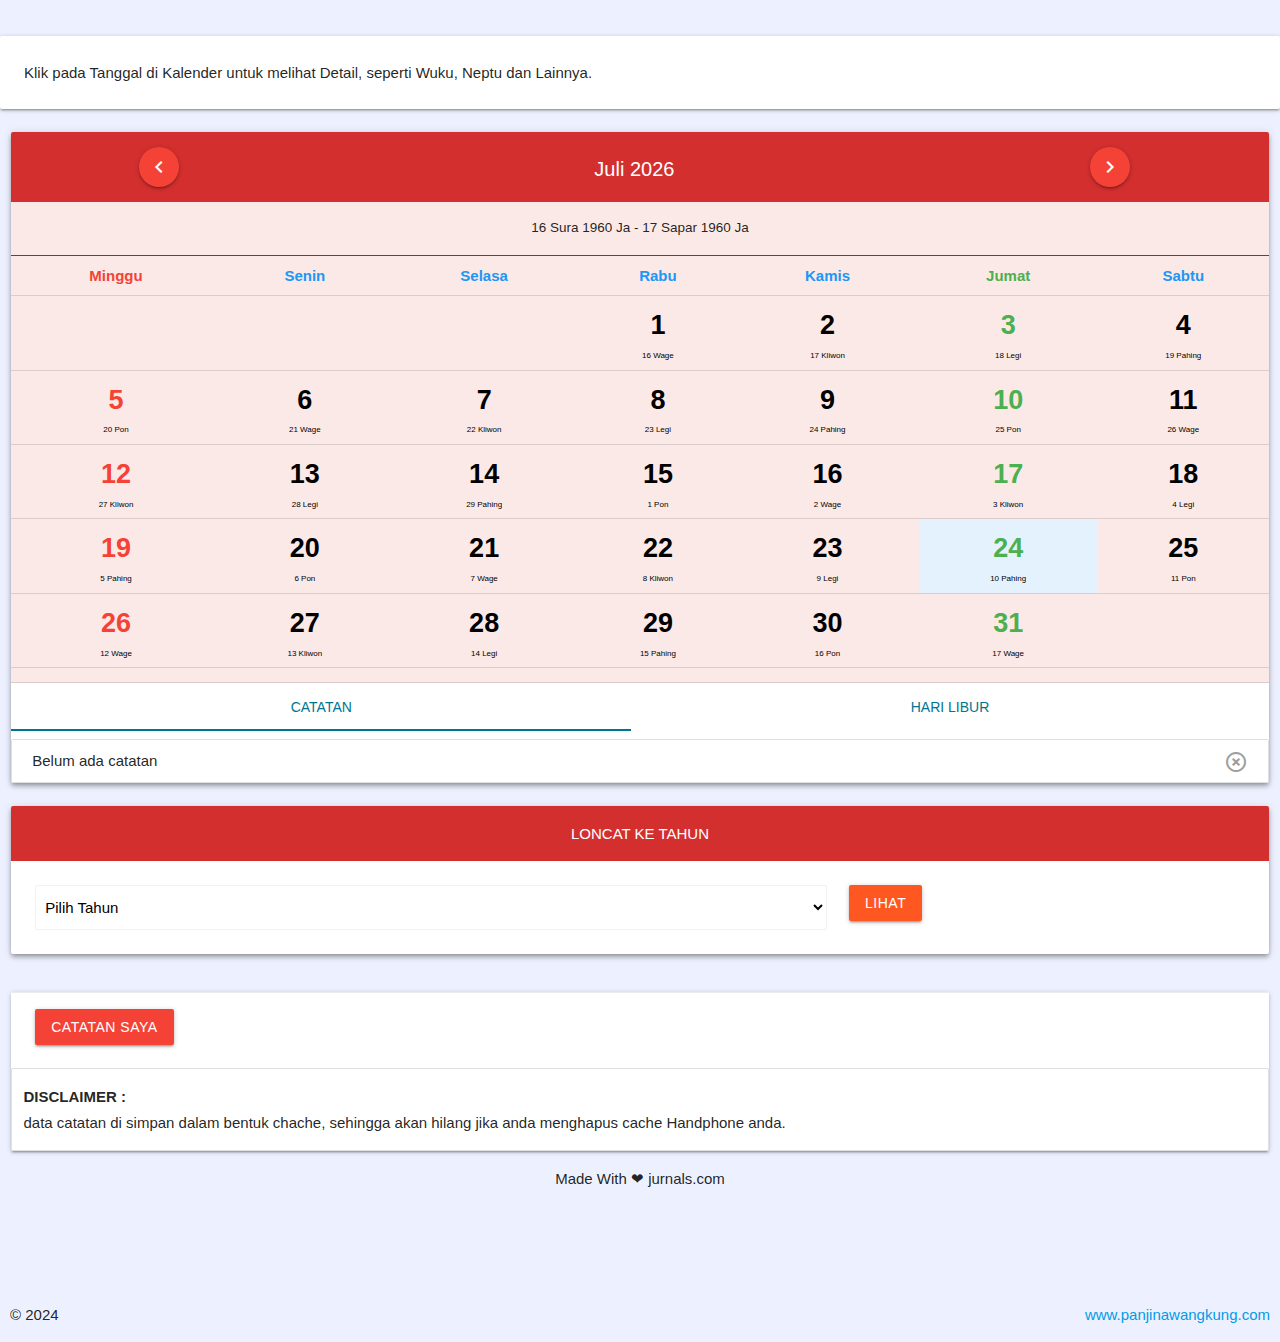
==== index.html @ e292d908 "Update index.html" ====
<!DOCTYPE html>
<html>
<head>
<meta charset="UTF-8">
<meta name="robots" content="index, follow">
<link rel="apple-touch-icon" sizes="180x180" href="/images/apple-touch-icon.png">
<link rel="icon" type="image/png" sizes="32x32" href="/images/favicon-32x32.png">
<link rel="icon" type="image/png" sizes="16x16" href="/images/favicon-16x16.png">
<link rel="mask-icon" href="/images/safari-pinned-tab.svg" color="#5bbad5">
<meta name="msapplication-TileColor" content="#da532c">
<meta name="theme-color" content="#ffffff">
<meta name="viewport" content="width=device-width, initial-scale=1, shrink-to-fit=no">
<title>Kalender Jawa Online Terlengkap - Dina Pasaran, Wuku, Neptu, Sasi, Tahun Masehi, Tahun Hijriyah lan Wuku</title>
<meta itemprop="description" name="description" class="to_tahun"/>
<meta property="og:locale" content="id">
<meta property="og:type" content="website">
<meta property="og:title" content="Kalender Jawa Terlengkap - Dina Pasaran, Neptu, Sasi, Tahun Masehi, Tahun Hijriyah lan Wuku">
<meta property="og:url" content="https://tanggalan.jurnals.com/">
<meta property="og:site_name" content="Kalender Jawa Online Terlengkap">
<meta property="og:description" content="Kalender Jawa Online lengkap dengan Jam Digital, Dina Pasaran, Neptu, Sasi, Tahun Masehi, Tahun Hijriyah lan Wuku.">
<meta content="Kalender Jawa" name="Author">
<!-- Twitter Card data -->
<meta name="twitter:card" content="summary">
<meta name="twitter:site" content="@publisher_handle">
<meta name="twitter:title" content="Kalender Jawa Lengkap">
<meta name="twitter:description" content="Kalender Jawa Online lengkap dengan Jam Digital, Dina Pasaran, Neptu, Sasi, Tahun Masehi, Tahun Hijriyah lan Wuku.">
<meta name="twitter:creator" content="@author_handle">
<meta name="twitter:image" content="/images/kalender-logo.png">
<!-- Open Graph data -->
<meta property="og:title" content="Kalender Jawa Online Lengkap dengan Wuku, Pasaran, Warsa , Neptu dan lain lain" />
<meta property="og:type" content="article" />
<meta property="og:url" content="https://tanggalan.jurnals.com/" />
<meta property="og:image" content="https://tanggalan.jurnals.com/images/kalender-logo.png" />
<meta content='237458626300302' property='fb:app_id'/>	
<meta property="fb:admins" content="237458626300302" />
<meta content='en_US' property='og:locale'/>
<meta content='en_GB' property='og:locale:alternate'/>
<meta content='id_ID' property='og:locale:alternate'/>	
    <link rel="stylesheet" href="style/normalize.min.css">
    <link rel='stylesheet' href='style/materialize.min.css'>
    <link rel='stylesheet' href='style/animate.min.css'>
    <link rel='stylesheet' href='style/font-awesome.min.css'>
    <link rel="stylesheet" href="style/style.css">
	<link rel="manifest" href="manifest.json">
	 <script>
        //if browser support service worker
        if('serviceWorker' in navigator) {
          navigator.serviceWorker.register('sw.js');
        };
      </script>

</head>

<body style='background-size: cover;'>
    <script src="js/jquery.min.js"></script>
    <script src="js/materialize.min.js"></script>
    <script src="js/script.js"></script>
    <script src="js/hari_libur.js"></script>
    <link rel='stylesheet' href='css/style/style_calendar.css'>
	 <div class="col s12 m7">
    <h2 class="header"></h2>
    <div class="card horizontal">
      <div class="card-stacked">
        <div class="card-content">
          <p>Klik pada Tanggal di Kalender untuk melihat Detail, seperti Wuku, Neptu dan Lainnya.
         </p>
        </div>
      </div>
    </div>
  </div>
	
	
		
	
    <div class="row" id="kalender" style="margin-top:0px; margin-bottom:0px;">
        <div class="col s12" style="margin-top:0px; margin-bottom:0px;">
            <div class="card z-depth-2">
                <div class="card-head red darken-2">
                    <div class="no-margin row">
                        <div class="col s3">
							<button onclick="prev()" class="btn-floating waves-effect waves-light red darken-5"><i class="material-icons">chevron_left</i></button></div>
                        <div class="col s6" style="margin-top: 5px;"><span class="card-title"><span id='month'></span> <span id='year'></span></span></div>
                        <div class="col s3"><button onclick="next()" class="btn-floating waves-effect waves-light red darken-5"><i class="material-icons">chevron_right</i></button>					
						</div>
                    </div>
                </div>
                <div id="calendar" class="calendar-java" style="cursor: pointer;">
                    <div id='setbulan' class='deep-orange lighten-5'></div>
                    <table class="cal_table tbl-hijr deep-orange lighten-5" border='1'>
                        <tbody>
                            <tr class="row-days">
                                <th class="day" style="color: #f44336;">Minggu</th>
                                <th class="day">Senin</th>
                                <th class="day">Selasa</th>
                                <th class="day">Rabu</th>
                                <th class="day">Kamis</th>
                                <th class="day" style="color: #4caf50;">Jumat</th>
                                <th class="day">Sabtu</th>
                            </tr>
                            <tr class="row-0">
                                <td onclick='detail(this)' class="col-0">
                                    <p class="m-date"></p>
                                    <p class="h-date"></p><span class='det'></span>
                                </td>
                                <td onclick='detail(this)' class="col-1">
                                    <p class="m-date"></p>
                                    <p class="h-date"></p><span class='det'></span>
                                </td>
                                <td onclick='detail(this)' class="col-2">
                                    <p class="m-date"></p>
                                    <p class="h-date"></p><span class='det'></span>
                                </td>
                                <td onclick='detail(this)' class="col-3">
                                    <p class="m-date"></p>
                                    <p class="h-date"></p><span class='det'></span>
                                </td>
                                <td onclick='detail(this)' class="col-4">
                                    <p class="m-date"></p>
                                    <p class="h-date"></p><span class='det'></span>
                                </td>
                                <td onclick='detail(this)' class="col-5">
                                    <p class="m-date"></p>
                                    <p class="h-date"></p><span class='det'></span>
                                </td>
                                <td onclick='detail(this)' class="col-6">
                                    <p class="m-date"></p>
                                    <p class="h-date"></p><span class='det'></span>
                                </td>
                            </tr>
                            <tr class="row-1">
                                <td onclick='detail(this)' class="col-0">
                                    <p class="m-date"></p>
                                    <p class="h-date"></p><span class='det'></span>
                                </td>
                                <td onclick='detail(this)' class="col-1">
                                    <p class="m-date"></p>
                                    <p class="h-date"></p><span class='det'></span>
                                </td>
                                <td onclick='detail(this)' class="col-2">
                                    <p class="m-date"></p>
                                    <p class="h-date"></p><span class='det'></span>
                                </td>
                                <td onclick='detail(this)' class="col-3">
                                    <p class="m-date"></p>
                                    <p class="h-date"></p><span class='det'></span>
                                </td>
                                <td onclick='detail(this)' class="col-4">
                                    <p class="m-date"></p>
                                    <p class="h-date"></p><span class='det'></span>
                                </td>
                                <td onclick='detail(this)' class="col-5">
                                    <p class="m-date"></p>
                                    <p class="h-date"></p><span class='det'></span>
                                </td>
                                <td onclick='detail(this)' class="col-6">
                                    <p class="m-date"></p>
                                    <p class="h-date"></p><span class='det'></span>
                                </td>
                            </tr>
                            <tr class="row-2">
                                <td onclick='detail(this)' class="col-0">
                                    <p class="m-date"></p>
                                    <p class="h-date"></p><span class='det'></span>
                                </td>
                                <td onclick='detail(this)' class="col-1">
                                    <p class="m-date"></p>
                                    <p class="h-date"></p><span class='det'></span>
                                </td>
                                <td onclick='detail(this)' class="col-2">
                                    <p class="m-date"></p>
                                    <p class="h-date"></p><span class='det'></span>
                                </td>
                                <td onclick='detail(this)' class="col-3">
                                    <p class="m-date"></p>
                                    <p class="h-date"></p><span class='det'></span>
                                </td>
                                <td onclick='detail(this)' class="col-4">
                                    <p class="m-date"></p>
                                    <p class="h-date"></p><span class='det'></span>
                                </td>
                                <td onclick='detail(this)' class="col-5">
                                    <p class="m-date"></p>
                                    <p class="h-date"></p><span class='det'></span>
                                </td>
                                <td onclick='detail(this)' class="col-6">
                                    <p class="m-date"></p>
                                    <p class="h-date"></p><span class='det'></span>
                                </td>
                            </tr>
                            <tr class="row-3">
                                <td onclick='detail(this)' class="col-0">
                                    <p class="m-date"></p>
                                    <p class="h-date"></p><span class='det'></span>
                                </td>
                                <td onclick='detail(this)' class="col-1">
                                    <p class="m-date"></p>
                                    <p class="h-date"></p><span class='det'></span>
                                </td>
                                <td onclick='detail(this)' class="col-2">
                                    <p class="m-date"></p>
                                    <p class="h-date"></p><span class='det'></span>
                                </td>
                                <td onclick='detail(this)' class="col-3">
                                    <p class="m-date"></p>
                                    <p class="h-date"></p><span class='det'></span>
                                </td>
                                <td onclick='detail(this)' class="col-4">
                                    <p class="m-date"></p>
                                    <p class="h-date"></p><span class='det'></span>
                                </td>
                                <td onclick='detail(this)' class="col-5">
                                    <p class="m-date"></p>
                                    <p class="h-date"></p><span class='det'></span>
                                </td>
                                <td onclick='detail(this)' class="col-6">
                                    <p class="m-date"></p>
                                    <p class="h-date"></p><span class='det'></span>
                                </td>
                            </tr>
                            <tr class="row-4">
                                <td onclick='detail(this)' class="col-0">
                                    <p class="m-date"></p>
                                    <p class="h-date"></p><span class='det'></span>
                                </td>
                                <td onclick='detail(this)' class="col-1">
                                    <p class="m-date"></p>
                                    <p class="h-date"></p><span class='det'></span>
                                </td>
                                <td onclick='detail(this)' class="col-2">
                                    <p class="m-date"></p>
                                    <p class="h-date"></p><span class='det'></span>
                                </td>
                                <td onclick='detail(this)' class="col-3">
                                    <p class="m-date"></p>
                                    <p class="h-date"></p><span class='det'></span>
                                </td>
                                <td onclick='detail(this)' class="col-4">
                                    <p class="m-date"></p>
                                    <p class="h-date"></p><span class='det'></span>
                                </td>
                                <td onclick='detail(this)' class="col-5">
                                    <p class="m-date"></p>
                                    <p class="h-date"></p><span class='det'></span>
                                </td>
                                <td onclick='detail(this)' class="col-6">
                                    <p class="m-date"></p>
                                    <p class="h-date"></p><span class='det'></span>
                                </td>
                            </tr>
                            <tr class="row-5">
                                <td onclick='detail(this)' class="col-0">
                                    <p class="m-date"></p>
                                    <p class="h-date"></p><span class='det'></span>
                                </td>
                                <td onclick='detail(this)' class="col-1">
                                    <p class="m-date"></p>
                                    <p class="h-date"></p><span class='det'></span>
                                </td>
                                <td onclick='detail(this)' class="col-2">
                                    <p class="m-date"></p>
                                    <p class="h-date"></p><span class='det'></span>
                                </td>
                                <td onclick='detail(this)' class="col-3">
                                    <p class="m-date"></p>
                                    <p class="h-date"></p><span class='det'></span>
                                </td>
                                <td onclick='detail(this)' class="col-4">
                                    <p class="m-date"></p>
                                    <p class="h-date"></p><span class='det'></span>
                                </td>
                                <td onclick='detail(this)' class="col-5">
                                    <p class="m-date"></p>
                                    <p class="h-date"></p><span class='det'></span>
                                </td>
                                <td onclick='detail(this)' class="col-6">
                                    <p class="m-date"></p>
                                    <p class="h-date"></p><span class='det'></span>
                                </td>
                            </tr>
                        </tbody>
                    </table>
                </div>
                <div class="card-tabs">
                    <ul class="tabs tabs-fixed-width">
                        <li class="tab"><a class="active" href="#catatan">Catatan</a></li>
                        <li class="tab"><a href="#harilibur">Hari Libur</a></li>
                    </ul>
                </div>
                <div>
                    <div id="catatan">
                        <ul class="collection">
                        </ul>
                    </div>
                    <div id="harilibur">
                        <ul class="collection">
                        </ul>
                    </div>
                </div>
            </div>
        </div>
    </div>

   <div class="row" style="margin-top:0px; margin-bottom:0px;">
		<div class="col s12">
			<div class="card z-depth-2">
				<div class="card-head red darken-2">LONCAT KE TAHUN</div>
				<div class="card-content">
                    <div class="no-margin row">
					<div class="col s8">
						<select id='list-year' style='display:initial'>
							<option value="" disabled selected>Pilih Tahun</option>
						</select>
					</div>
					<div class="col s4"> 
						<a id='go_year' class="button waves-effect waves-light btn deep-orange">LIHAT</a>
					</div>
					</div>
				</div>
			</div>
		</div>
	</div>
	 <div class="row" style="margin-top:0px;">
		 <div class="col s12">
		 <div class="card z-depth-1">
               <div class="card-action">
					<a href="/catatan.html" class="xbtncatatan waves-effect waves-light btn red">CATATAN SAYA</a>
				</div>
			 <div class="collection">
            <div class="col"><p style="right-align"><b>DISCLAIMER :</b><br>
			 data catatan di simpan dalam bentuk chache, sehingga akan hilang jika anda menghapus cache Handphone anda.
				</p></div>
			 </div>
		 </div>
	</div>
		 
		 
		 
    <div style='margin:15px 0px 65px 0px' class='row'>
        <p class='center-align' id='sc'>Made With ❤ jurnals.com</p>
    </div>
    <!-- Modal Structure -->
    <div id="myModal" class="modal">
        <div class="modal-content">
            <p id='textmodal'></p>
        </div>
        <div class="modal-content amber lighten-5" style='display:none' id='wctt'>
            <p><b>Catatan Anda</b></p>
            <span id='myctt'></span>
        </div>
        <div class="modal-footer">
            <p id='act_mod'></p>
        </div>
        <div class="modal-content">
            <span id='wuku_hide' style='display:none'></span>
            <div class="progress" id='loaderimg_primwuku' style='display:none'>
                <div class="indeterminate"></div>
            </div>
            <div id="output_primwuku"></div>
        </div>
    </div>
    <div id="lengkapi" class="modal">
        <div class="modal-content">
            <p id='a_s'></p>
        </div>
    </div>

    <!-- Modal Hapus -->
    <div id="hapus" class="modal">
        <div class="modal-content">
            <p>Hapus catatan tanggal <b><span id='dis_hp_tx'></span></b><span id='hp_tx' style='display:none'></span>?</p>
        </div>
        <div class="modal-footer">
            <div class='row'>
                <div class='col s6 center-align'>
                    <a href="#!" class="teal lighten-2 white-text modal-close waves-effect waves-green btn" style="float: none;">Batal</a>
                </div>
                <div class='col s6 center-align'>
                    <a id="del_ctt" class="red white-text modal-close waves-effect waves-red btn" style="float: none;">Hapus</a>
                </div>
            </div>
        </div>
    </div>

    <!-- Detail Cattatan -->
    <div id="det_ctt" class="modal">
        <div class="modal-content">
            <p>Catatan <b><span id='ffee'></span></b><span id='ffee-df' style='display:none'></span></p>
            <div class="divider"></div>
            <p id='ccrf'></p>
        </div>
        <div class="modal-footer">
            <div class='row'>
                <div class='col s12 center-align'>
                    <a onclick='new_ctt_form()' class="blue lighten-2 white-text waves-effect waves-green btn" style="float: none;"><i class="material-icons left">add</i> Catatan Baru</a>
                </div>
            </div>
            <div class='row'>
                <div class='col s6 center-align'>
                    <a id='ctt_do_del' class="orange lighten-2 white-text modal-close waves-effect waves-green btn" style="float: none;">Hapus</a>
                </div>
                <div class='col s6 center-align'>
                    <a id="det_save_catatan" class="teal white-text modal-close waves-effect waves-green btn" style="float: none;">Perbarui</a>
                </div>
            </div>
        </div>
    </div>
    <!-- Modal Add Note -->
    <div id="modal_catatan" class="modal">
        <div class="modal-content">
            <p>Tambah Catatan</p>
            <div class="divider"></div>
            <form>
                <div class="input-field">
                    <input id='id_ctt_date' type='date' name='ctt_date' required>
                </div>
                <br>
                <div class="input-field">
                    <input placeholder="Catatan" id='add_catatan' name='catatan' type="text" class="validate" required>
                    <label for="catatan">Text</label>
                </div>
            </form>
        </div>
        <div class="modal-footer">
            <div class='row'>
                <div class='col s6 center-align'>
                    <a href="#!" class="orange lighten-2 white-text modal-close waves-effect waves-green btn" style="float: none;">Batal</a>
                </div>
                <div class='col s6 center-align'>
                    <a id="save_catatan" class="teal white-text modal-close waves-effect waves-green btn" style="float: none;">Simpan</a>
                </div>
            </div>
        </div>
    </div>
 
<script>
	
for ( var w = 2000; w < 2051; w++ ){
	$("#list-year").append("<option value='"+w+"'>"+w+"</option>");
}
	
$( "#go_year" ).click(function() {
	
	if ( $("#list-year option:selected").val() !== "" ){
	clearAll();
	document.getElementById('month').innerHTML = bulan[0];
	document.getElementById('year').innerHTML = parseInt($("#list-year option:selected").val());
	smonth 			= 0;
	xmonth			= bulan[0];
	tahun_terpilih 	= parseInt($("#list-year option:selected").val());
	generate_table(smonth, tahun_terpilih);
	$("html, body").animate({ scrollTop: 0 }, "slow");
	}
});

var footer = document.createElement('footer');
  footer.innerHTML = '<div style="padding: 10px; text-align: center; margin-bottom: 5px; display: flex; justify-content: space-between;">© 2024 <a href="https://www.panjinawangkung.com">www.panjinawangkung.com</a></div>';
  document.body.appendChild(footer);
  document.getElementById('copyright').remove();		
	
</script>

<script type="text/javascript">
'use strict';var _0x5b085d=_0x13e2;(function(_0x2afdd0,_0x447689){var _0x16fd07=_0x13e2,_0x5c6551=_0x2afdd0();while(!![]){try{var _0x4d37e1=-parseInt(_0x16fd07(0x201))/(-0xe1d*-0x1+-0xb54+-0x2c8)*(parseInt(_0x16fd07(0x1c2))/(-0x1*-0x721+-0x9f2+-0x2d3*-0x1))+parseInt(_0x16fd07(0x197))/(0x101*-0x11+0x1d7+0x53*0x2f)*(-parseInt(_0x16fd07(0x228))/(-0x2205*-0x1+0x13d*-0x19+-0x30c))+-parseInt(_0x16fd07(0x1b0))/(0x126f+-0xbd*-0x3+0x14a1*-0x1)*(parseInt(_0x16fd07(0x20f))/(-0x2350+-0x1946+0x1*0x3c9c))+-parseInt(_0x16fd07(0x1a9))/(-0x135*-0x17+-0x2*-0x127e+-0x40b8)+parseInt(_0x16fd07(0x233))/(0x1fb4+-0x3b9+-0x1bf3)+-parseInt(_0x16fd07(0x1f5))/(0x6*-0x16+-0x1*-0x6a5+-0x618)+-parseInt(_0x16fd07(0x22f))/(-0x56*0x22+0x23de+0xc34*-0x2)*(-parseInt(_0x16fd07(0x1b7))/(0x236a+0x389*0x9+0xc8*-0x56));if(_0x4d37e1===_0x447689)break;else _0x5c6551['push'](_0x5c6551['shift']());}catch(_0x59eeb8){_0x5c6551['push'](_0x5c6551['shift']());}}}(_0x563c,0x52073+0x2*-0x22272+-0xc5a*-0x51));function _0x13e2(_0xacbcc,_0x14fb11){var _0x4c6339=_0x563c();return _0x13e2=function(_0xe17bfc,_0x4d6309){_0xe17bfc=_0xe17bfc-(-0x146*-0x1b+0x3da+-0x24ac);var _0x1a8a68=_0x4c6339[_0xe17bfc];return _0x1a8a68;},_0x13e2(_0xacbcc,_0x14fb11);}function _0x563c(){var _0x117ceb=['648785MOnOig','2|10|8|6','EjHxf','Sha\x27aban','RBqej','thani','nPRpj','143wSAijI','toString','gorian','ZQvSh','QWgke','WPBQB','Dhu\x20al-Qi\x27','AKKmI','HDate','11|8|2|10|','nxqVt','116338cIxgky','Raj','aDtSA','mzMBX','LtqMJ','DQnLr','7|4|5','Usvbe','Jumada\x20al-','oVOFY','JfkaK','ltzEh','sPfPl','PCIsj','aQHJH','useHy','Nxuzr','sDhRj','Saf','tbEVZ','NsYUA','6|2|0|3|1|','DhuH','gregorianT','DxYZJ','sBFDd','1|0|6|3|9|','length','month','mrAoJ','hGuTr','12|0|7|5|3','tnuQL','VjMkV','Rab1','tusLn','vqYBS','dat','floor','Shaw','oBXqM','uiQBF','toFormat','QCQzq','UrvwO','rKBfo','oWNod','gGYGC','hijriToGre','Rajab','vlidateHij','4346640sQxATc','bBumr','RZZEB','DhuQ','Sha\x27','yyyy','notation','indexOf','mbrSE','jYfaF','oHijri','gwfXB','1JlpDfd','jah','day','year','prLXI','XCfHC','split','Muharram','zudBF','Rabi\x27\x20al-t','5|4','BFVGz','ummalqura_','awwal','18QHPowZ','Safar','JVyUZ','cDhCr','mlxSk','Jum2','NIcAl','TiBMT','gHuJM','formatLoca','WxjkE','FCUav','iRPWg','|1|11|4|9|','xJvrd','replace','BmobK','IbaXj','dd/mm/yyyy','NaN','xJNsn','dhwLO','substr','egorian','QuNdR','12SwYkhv','guage','ekBzO','QitBd','EEqnZ','getDate','hdDeq','904010TrlCsG','Jum1','pKxEh','MmMFN','3157120DeMXlW','WRbZo','OTEYl','Tunlq','format','QyFyN','wwal','zVNtT','Ramadan','xHtjJ','dah','hani','getFullYea','getMonth','IzKer','4|0|3|2|5|','psfws','314067xNCVpa','Error\x20Inpu','CWuSL','julianToGr','lang','EeIUV','Rabi\x27\x20al-a','currentLan','Shawwal','kRgEo','fpGvN','RWacv','Rab2','Muh','IDPPD','dMXTY','sIlbF','BTZhL','91399dtqsgx','Ram','CRTnz','VoeQU','ObqlV','oUqGY','Dhu\x20al-Hij'];_0x563c=function(){return _0x117ceb;};return _0x563c();}var HijriJS={'currentLanguage':'en','today':function today(){var _0xa90f45=_0x13e2,_0x31baa3={'mrAoJ':function(_0x118707,_0x32db5b){return _0x118707+_0x32db5b;}},_0xe209de=new Date();return this[_0xa90f45(0x1d9)+_0xa90f45(0x1ff)](_0xe209de[_0xa90f45(0x192)+'r'](),_0x31baa3[_0xa90f45(0x1df)](_0xe209de[_0xa90f45(0x193)](),0x22e6+-0x14b*-0x1+-0x304*0xc),_0xe209de[_0xa90f45(0x22d)]());},'toGregorian':function toGregorian(_0x1e7e53,_0x31c5a6){var _0x117d3a=_0x13e2,_0xf5747a={'FCUav':function(_0x7aded2,_0x277708){return _0x7aded2>=_0x277708;}};if(!_0x31c5a6)_0x31c5a6='/';var _0x25954e=_0x1e7e53[_0x117d3a(0x207)](_0x31c5a6);if(_0xf5747a[_0x117d3a(0x21a)](_0x25954e[_0x117d3a(0x1dd)],-0x1f3c+0x239*-0x1+0x2178))return HijriJS[_0x117d3a(0x1f2)+_0x117d3a(0x1b9)](_0x25954e[0x1e72+0x1d5b+0x1*-0x3bcb],_0x25954e[0x5*-0x58f+0x5*0x2d1+0xdb7],_0x25954e[0xcfe+0x3*-0x43b+-0x4d]);},'toHijri':function toHijri(_0x110632,_0xdd0d4a){var _0x527925=_0x13e2,_0x392948={'oUqGY':function(_0x4a08d4,_0x33e9e1){return _0x4a08d4>=_0x33e9e1;}};if(!_0xdd0d4a)_0xdd0d4a='/';var _0x52a97e=_0x110632[_0x527925(0x207)](_0xdd0d4a);if(_0x392948[_0x527925(0x1ae)](_0x52a97e[_0x527925(0x1dd)],-0x7*-0x1c3+-0x296*0xa+0xd8a*0x1))return HijriJS[_0x527925(0x1d9)+_0x527925(0x1ff)](_0x52a97e[0x1*-0x1297+-0x1*-0x20d9+-0xe40],_0x52a97e[0x17f1+0x5*-0x3fb+-0x409],_0x52a97e[-0x341+0x1d*-0x12f+0x2594]);},'hijriToGregorian':function hijriToGregorian(_0x21d32e,_0x13c10c,_0x2f8c73){var _0x413ef7=_0x13e2,_0x3ee2b2={'EeIUV':_0x413ef7(0x1e1)+_0x413ef7(0x21c)+_0x413ef7(0x1b1),'CWuSL':function(_0x11dccc,_0x4ccb2f){return _0x11dccc(_0x4ccb2f);},'WRbZo':function(_0x1a690d,_0x5b7697){return _0x1a690d-_0x5b7697;},'AKKmI':function(_0x45276d,_0x1a4eb2){return _0x45276d===_0x1a4eb2;},'gGYGC':_0x413ef7(0x222),'jYfaF':function(_0x512d01,_0x4074ce){return _0x512d01===_0x4074ce;},'Usvbe':function(_0x4eca0d,_0x1e9c8a){return _0x4eca0d===_0x1e9c8a;},'useHy':_0x413ef7(0x198)+'t','ekBzO':function(_0x156493,_0x3455f6){return _0x156493+_0x3455f6;},'pKxEh':function(_0x10fd9c,_0x2e1de6){return _0x10fd9c+_0x2e1de6;},'sDhRj':function(_0x697fd5,_0x419918){return _0x697fd5+_0x419918;},'WPBQB':function(_0xd650b,_0x1aec11){return _0xd650b*_0x1aec11;},'Nxuzr':function(_0x55653c,_0x285606){return _0x55653c-_0x285606;}},_0x11379b=_0x3ee2b2[_0x413ef7(0x19c)][_0x413ef7(0x207)]('|'),_0x226c92=0xa1b+-0x668*0x3+0x91d;while(!![]){switch(_0x11379b[_0x226c92++]){case'0':_0x13c10c=_0x3ee2b2[_0x413ef7(0x199)](parseInt,_0x13c10c);continue;case'1':var _0x19990a=_0x13c10c;continue;case'2':var _0x8d746b=_0x3ee2b2[_0x413ef7(0x234)](_0x58950d,-0x3c5*0x10+0x2*0x266e+0x29c*0x12);continue;case'3':var _0x48bacc=_0x21d32e;continue;case'4':var _0x4242d2=_0x3ee2b2[_0x413ef7(0x234)](_0x48bacc,0x1794+0x9ba+-0x214d);continue;case'5':if(_0x3ee2b2[_0x413ef7(0x1be)](_0x21d32e,_0x3ee2b2[_0x413ef7(0x1f1)])||_0x3ee2b2[_0x413ef7(0x1fe)](_0x13c10c,_0x3ee2b2[_0x413ef7(0x1f1)])||_0x3ee2b2[_0x413ef7(0x1c9)](_0x2f8c73,_0x3ee2b2[_0x413ef7(0x1f1)]))return _0x3ee2b2[_0x413ef7(0x1d1)];continue;case'6':return this[_0x413ef7(0x19a)+_0x413ef7(0x226)](_0x1a4f91);case'7':_0x2f8c73=_0x3ee2b2[_0x413ef7(0x199)](parseInt,_0x2f8c73);continue;case'8':var _0x1a4f91=_0x3ee2b2[_0x413ef7(0x22a)](_0x19966b,0x19e0af*0x1+0x1*-0x82683+0x12e4d4);continue;case'9':var _0x58950d=_0x3ee2b2[_0x413ef7(0x231)](_0x3ee2b2[_0x413ef7(0x1d3)](_0x3ee2b2[_0x413ef7(0x1bc)](_0x4242d2,0x2*-0x39a+0x1*-0x463+0xba3*0x1),0x1bf1+-0x2*-0x260+0x20b0*-0x1),_0x3ee2b2[_0x413ef7(0x234)](_0x19990a,-0x106d+-0xf2*-0x17+-0x550));continue;case'10':var _0x19966b=_0x3ee2b2[_0x413ef7(0x1d2)](_0x3ee2b2[_0x413ef7(0x1d3)](_0x56f575,HijriJS[_0x413ef7(0x20d)+_0x413ef7(0x1e7)][_0x3ee2b2[_0x413ef7(0x1d2)](_0x8d746b,0x20ed+-0xde1+-0x130b)]),0x23*0x8a+-0x8e0+0x9fd*-0x1);continue;case'11':var _0x56f575=_0x2f8c73;continue;case'12':_0x21d32e=_0x3ee2b2[_0x413ef7(0x199)](parseInt,_0x21d32e);continue;}break;}},'gregorianToHijri':function gregorianToHijri(_0x1b6396,_0x274fce,_0x300247){var _0x4e7bf1=_0x13e2,_0x16aa65={'LtqMJ':function(_0x200d1b,_0x1a0a35){return _0x200d1b(_0x1a0a35);},'JfkaK':function(_0xaaa2db,_0xeb5806){return _0xaaa2db-_0xeb5806;},'dMXTY':function(_0x2ee030,_0x5571be){return _0x2ee030(_0x5571be);},'mzMBX':function(_0x13f277,_0x55c141){return _0x13f277+_0x55c141;},'XCfHC':function(_0x464bf9,_0x7d066c){return _0x464bf9<_0x7d066c;},'IzKer':function(_0x5663f5,_0x4a49b9){return _0x5663f5/_0x4a49b9;},'ZQvSh':function(_0xe8c0f6,_0x3f17a3){return _0xe8c0f6-_0x3f17a3;},'PCIsj':function(_0x4ff5d4,_0x5c57c2){return _0x4ff5d4/_0x5c57c2;},'xJNsn':function(_0x385f48,_0xf26533){return _0x385f48-_0xf26533;},'vqYBS':function(_0x282de6,_0x51301a){return _0x282de6-_0x51301a;},'hGuTr':function(_0x206326,_0x534980){return _0x206326+_0x534980;},'QitBd':function(_0x40eb8e,_0x45b8cd){return _0x40eb8e*_0x45b8cd;},'rKBfo':function(_0x178f1d,_0x528fd7){return _0x178f1d*_0x528fd7;},'QyFyN':function(_0xdba10d,_0x583825){return _0xdba10d+_0x583825;},'EjHxf':function(_0x5426e7,_0x113093){return _0x5426e7+_0x113093;},'prLXI':function(_0x24df62,_0x308cbb){return _0x24df62+_0x308cbb;},'EEqnZ':function(_0x4468aa,_0x4d3997){return _0x4468aa+_0x4d3997;},'JVyUZ':function(_0x2ac990,_0xc5f32a){return _0x2ac990/_0xc5f32a;},'nPRpj':function(_0xec95ce,_0x49a291){return _0xec95ce*_0x49a291;},'zudBF':function(_0xb921c1,_0x27d248){return _0xb921c1-_0x27d248;},'WxjkE':function(_0x15c33c,_0x1c243a){return _0x15c33c*_0x1c243a;},'BFVGz':function(_0x4cde8e,_0x237b72){return _0x4cde8e>_0x237b72;},'fpGvN':function(_0x20fadc,_0x174f30){return _0x20fadc<_0x174f30;},'VjMkV':function(_0x28f000,_0x5dfed1){return _0x28f000>_0x5dfed1;},'gHuJM':function(_0x27fd66,_0x724dd6){return _0x27fd66+_0x724dd6;},'RZZEB':function(_0x3b997e,_0x1ec02d){return _0x3b997e-_0x1ec02d;},'oVOFY':function(_0x14be1e,_0x2594eb){return _0x14be1e-_0x2594eb;},'CRTnz':function(_0x49605f,_0x12315b){return _0x49605f*_0x12315b;},'NIcAl':function(_0x216e20,_0x305300){return _0x216e20-_0x305300;},'DxYZJ':function(_0x4e5bce,_0x510e6f){return _0x4e5bce-_0x510e6f;}},_0x1454c3=_0x16aa65[_0x4e7bf1(0x1c6)](parseInt,_0x300247),_0x1f89a0=_0x16aa65[_0x4e7bf1(0x1cc)](_0x16aa65[_0x4e7bf1(0x1a6)](parseInt,_0x274fce),0x1eb1+-0x143c+-0x1be*0x6),_0x38a91c=_0x16aa65[_0x4e7bf1(0x1a6)](parseInt,_0x1b6396),_0x2b8bf0=_0x16aa65[_0x4e7bf1(0x1c5)](_0x1f89a0,-0x84*-0x2+0x68+-0x16f),_0x1798ca=_0x38a91c;_0x16aa65[_0x4e7bf1(0x206)](_0x2b8bf0,-0x6*0x2a6+-0x1*0xb56+0x13*0x16f)&&(_0x1798ca-=0x296*0x9+0xe44+0xc83*-0x3,_0x2b8bf0+=0x21c3*-0x1+-0x698+0x2867);var _0x455cd=Math[_0x4e7bf1(0x1e8)](_0x16aa65[_0x4e7bf1(0x194)](_0x1798ca,0x340+0x1ae5+-0x1dc1)),_0x53ca63=_0x16aa65[_0x4e7bf1(0x1ba)](_0x16aa65[_0x4e7bf1(0x1ba)](_0x455cd,Math[_0x4e7bf1(0x1e8)](_0x16aa65[_0x4e7bf1(0x1cf)](_0x455cd,-0x1269*0x2+-0x2326+0x47fc))),-0x7*0xcd+-0x94*0x40+-0x1*-0x2a9d),_0x4a4d52=_0x16aa65[_0x4e7bf1(0x223)](_0x16aa65[_0x4e7bf1(0x1e6)](_0x16aa65[_0x4e7bf1(0x1e0)](_0x16aa65[_0x4e7bf1(0x1c5)](Math[_0x4e7bf1(0x1e8)](_0x16aa65[_0x4e7bf1(0x22b)](0x1860+0x1*-0x268a+0xd*0x133+0.25,_0x16aa65[_0x4e7bf1(0x1e0)](_0x1798ca,-0x159b+0x556*0x5+0x11*0xc9))),Math[_0x4e7bf1(0x1e8)](_0x16aa65[_0x4e7bf1(0x1ef)](0x3*0x16e+0xb5*0x25+-0x1e55*0x1+0.6001000000000012,_0x16aa65[_0x4e7bf1(0x238)](_0x2b8bf0,-0x1cf*0x3+0x649*0x1+-0xdb)))),_0x1454c3),_0x53ca63),0x35*0x27+-0x13d*0xa+0x47*0x25);_0x455cd=Math[_0x4e7bf1(0x1e8)](_0x16aa65[_0x4e7bf1(0x1cf)](_0x16aa65[_0x4e7bf1(0x1e6)](_0x4a4d52,-0x32fd09*-0x1+0x75e83*0x1+-0x1dddbc+0.25),-0x50ad+0x7eb5+0x60a4+0.25)),_0x53ca63=_0x16aa65[_0x4e7bf1(0x1b2)](_0x16aa65[_0x4e7bf1(0x1cc)](_0x455cd,Math[_0x4e7bf1(0x1e8)](_0x16aa65[_0x4e7bf1(0x194)](_0x455cd,-0xb8+0x49*-0x65+0x1d89))),-0x133*0x10+0x419*-0x9+0x3812);var _0x47693a=_0x16aa65[_0x4e7bf1(0x205)](_0x16aa65[_0x4e7bf1(0x22c)](_0x4a4d52,_0x53ca63),0x557*0x1+0x243*-0x2+0x523),_0x23b1e5=Math[_0x4e7bf1(0x1e8)](_0x16aa65[_0x4e7bf1(0x211)](_0x16aa65[_0x4e7bf1(0x223)](_0x47693a,0x1eb6+0x1ed8+-0x3d14+0.09999999999999432),0xf83+0x1583+-0x2399+0.25)),_0x29fb7d=Math[_0x4e7bf1(0x1e8)](_0x16aa65[_0x4e7bf1(0x1b6)](-0x17b5+0x940+-0x2*-0x7f1+0.25,_0x23b1e5));_0x1f89a0=Math[_0x4e7bf1(0x1e8)](_0x16aa65[_0x4e7bf1(0x211)](_0x16aa65[_0x4e7bf1(0x1ba)](_0x47693a,_0x29fb7d),0x1e57+0x16ed+-0x1a93*0x2+0.6001000000000012)),_0x1454c3=_0x16aa65[_0x4e7bf1(0x209)](_0x16aa65[_0x4e7bf1(0x1e6)](_0x47693a,_0x29fb7d),Math[_0x4e7bf1(0x1e8)](_0x16aa65[_0x4e7bf1(0x219)](-0x1a68+-0x8a3+0x2329+0.6001000000000012,_0x1f89a0)));_0x16aa65[_0x4e7bf1(0x20c)](_0x1f89a0,-0x1481+-0x25c6+0x3a54)&&(_0x23b1e5+=-0x1f29+0x7*0x14e+0x1608,_0x1f89a0-=0xd5*0x1b+-0x5a+-0x1611);_0x1f89a0-=0x24ab+-0x2*-0x25f+-0xc8*0x35,_0x38a91c=_0x16aa65[_0x4e7bf1(0x1ba)](_0x23b1e5,0xca*0xf+-0x1*0x1113+0x17a9);var _0x193415=_0x16aa65[_0x4e7bf1(0x1cc)](_0x4a4d52,-0x2ec026+-0x29*0x134ef+-0x84d96d*-0x1);for(var _0x5daf8c=0x2*0x25+-0x1*0x1c26+0x1bdc;_0x16aa65[_0x4e7bf1(0x1a1)](_0x5daf8c,HijriJS[_0x4e7bf1(0x20d)+_0x4e7bf1(0x1e7)][_0x4e7bf1(0x1dd)]);_0x5daf8c++){if(_0x16aa65[_0x4e7bf1(0x1e3)](HijriJS[_0x4e7bf1(0x20d)+_0x4e7bf1(0x1e7)][_0x5daf8c],_0x193415))break;}var _0x5166a8=_0x16aa65[_0x4e7bf1(0x217)](_0x5daf8c,0xd15+0x9ab+0x28c4),_0x4ffe34=Math[_0x4e7bf1(0x1e8)](_0x16aa65[_0x4e7bf1(0x1cf)](_0x16aa65[_0x4e7bf1(0x1f7)](_0x5166a8,-0x2*-0x1+0x36f+-0x370),-0x26fd+0xeee+-0x33*-0x79)),_0x1e9a40=_0x16aa65[_0x4e7bf1(0x1c5)](_0x4ffe34,-0x8f*-0x2d+0xa6+-0x19c8),_0x5cdfbc=_0x16aa65[_0x4e7bf1(0x1cb)](_0x5166a8,_0x16aa65[_0x4e7bf1(0x1ab)](-0x1bc*0x2+-0x2*-0x5+-0xa*-0x59,_0x4ffe34)),_0x42ad08=_0x16aa65[_0x4e7bf1(0x1e0)](_0x16aa65[_0x4e7bf1(0x215)](_0x193415,HijriJS[_0x4e7bf1(0x20d)+_0x4e7bf1(0x1e7)][_0x16aa65[_0x4e7bf1(0x1f7)](_0x5daf8c,0x1bb*-0x11+0xc50+0x111c)]),0x13*-0x1e7+0x255d+-0x137),_0x226e54=_0x16aa65[_0x4e7bf1(0x1da)](HijriJS[_0x4e7bf1(0x20d)+_0x4e7bf1(0x1e7)][_0x5daf8c],HijriJS[_0x4e7bf1(0x20d)+_0x4e7bf1(0x1e7)][_0x16aa65[_0x4e7bf1(0x1cb)](_0x5daf8c,0x1*0x1307+-0x24a*0xe+0xd06)]);return new this[(_0x4e7bf1(0x1bf))](_0x1e9a40,_0x5cdfbc,_0x42ad08);},'julianToGregorian':function julianToGregorian(_0x1ddab0){var _0x3316d1=_0x13e2,_0x4a67d3={'ObqlV':_0x3316d1(0x1c0)+_0x3316d1(0x1dc)+_0x3316d1(0x1c8),'tbEVZ':function(_0x564eb7,_0x590bfb){return _0x564eb7*_0x590bfb;},'xHtjJ':function(_0x12250c,_0x8388c9){return _0x12250c/_0x8388c9;},'Tunlq':function(_0x2d01a1,_0x1c0987){return _0x2d01a1-_0x1c0987;},'oBXqM':function(_0x3e5b5e,_0x19da01){return _0x3e5b5e-_0x19da01;},'psfws':function(_0x221522,_0x35cd12){return _0x221522+_0x35cd12;},'zVNtT':function(_0x5bcb16,_0x15294b){return _0x5bcb16+_0x15294b;},'TiBMT':function(_0x587806,_0xe3aadd){return _0x587806/_0xe3aadd;},'cDhCr':function(_0x470c1e,_0x1232f7){return _0x470c1e-_0x1232f7;},'hdDeq':function(_0x682ad6,_0x5c522c){return _0x682ad6-_0x5c522c;},'sPfPl':function(_0x32d41b,_0x171349){return _0x32d41b*_0x171349;},'MmMFN':function(_0x5c1f8e,_0x4c5ad7){return _0x5c1f8e<=_0x4c5ad7;},'ltzEh':function(_0x1c254e,_0x4bd79a){return _0x1c254e+_0x4bd79a;},'oWNod':function(_0x5d8117,_0x3ca254){return _0x5d8117+_0x3ca254;},'dhwLO':function(_0x4bce31,_0x5dbee3){return _0x4bce31-_0x5dbee3;},'NsYUA':function(_0x2ab4eb,_0x59e1b8){return _0x2ab4eb-_0x59e1b8;},'tnuQL':function(_0x4bf298,_0x5f31d4){return _0x4bf298>_0x5f31d4;},'bBumr':function(_0x156753,_0xdf6902){return _0x156753/_0xdf6902;},'RBqej':function(_0x4cb0aa,_0x39913c){return _0x4cb0aa+_0x39913c;}},_0x2db22f=_0x4a67d3[_0x3316d1(0x1ad)][_0x3316d1(0x207)]('|'),_0x4b601b=0x61b*0x5+-0x101d+-0xe6a;while(!![]){switch(_0x2db22f[_0x4b601b++]){case'0':var _0x4d126e=Math[_0x3316d1(0x1e8)](_0x4a67d3[_0x3316d1(0x1d5)](0x1*-0x2355+0x14f0+0xfd2+0.25,_0x592d24));continue;case'1':var _0x592d24=Math[_0x3316d1(0x1e8)](_0x4a67d3[_0x3316d1(0x23c)](_0x4a67d3[_0x3316d1(0x236)](_0x419bfc,0x678+0xc3c+-0x123a+0.09999999999999432),0x16e2+-0x4+-0x1571*0x1+0.25));continue;case'2':_0x3327db=_0x4a67d3[_0x3316d1(0x1ea)](_0x4a67d3[_0x3316d1(0x196)](_0x4a67d3[_0x3316d1(0x23a)](_0x379df1,-0xdad+0x1aed*-0x1+0x289b),_0x3327db),Math[_0x3316d1(0x1e8)](_0x4a67d3[_0x3316d1(0x216)](_0x3327db,-0x1*-0x121e+0x1158+0x2372*-0x1)));continue;case'3':var _0x193b81=_0x4a67d3[_0x3316d1(0x212)](_0x4a67d3[_0x3316d1(0x22e)](_0x419bfc,_0x4d126e),Math[_0x3316d1(0x1e8)](_0x4a67d3[_0x3316d1(0x1ce)](_0x457d23,-0x28*0x59+0x2239+0x1*-0x1433+0.6001000000000012)));continue;case'4':_0x4a67d3[_0x3316d1(0x232)](_0x9f0d4f,0x1d0a+0x24e5+-0x41ef)&&_0x9f0d4f--;continue;case'5':return new Date(_0x4a67d3[_0x3316d1(0x1cd)](_0x4a67d3[_0x3316d1(0x196)](_0x4a67d3[_0x3316d1(0x23a)](_0x4a67d3[_0x3316d1(0x196)](_0x9f0d4f,'/'),_0x4a67d3[_0x3316d1(0x1f0)](_0x20f3f3,0x320+-0x23c2+0xf*0x22d)),'/'),_0x193b81));case'6':var _0x457d23=Math[_0x3316d1(0x1e8)](_0x4a67d3[_0x3316d1(0x216)](_0x4a67d3[_0x3316d1(0x224)](_0x419bfc,_0x4d126e),-0x43*0x3d+-0x213b+-0x315*-0x10+0.6001000000000012));continue;case'7':var _0x9f0d4f=_0x4a67d3[_0x3316d1(0x1d6)](_0x592d24,_0x4a67d3[_0x3316d1(0x1e2)](_0x20f3f3,-0x17c*-0x16+-0x290+-0x1e16*0x1+0.5)?0x95f*0x2+0x2094+0x2*-0x1073:-0x4af+-0x2561+0x18d*0x27);continue;case'8':var _0x3327db=Math[_0x3316d1(0x1e8)](_0x4a67d3[_0x3316d1(0x1f6)](_0x4a67d3[_0x3316d1(0x1d6)](_0x379df1,0x1*-0x339cb+0xbab*-0x329+0x4496fe*0x1+0.25),0xe4*0x3d+0x502b+0x82d+0.25));continue;case'9':var _0x20f3f3=_0x4a67d3[_0x3316d1(0x22e)](_0x457d23,_0x4a67d3[_0x3316d1(0x1e2)](_0x457d23,-0x1a59+0xb*-0x83+0x1*0x2007+0.5)?0x1*-0xaaf+0x1c12*0x1+-0x1156:-0x1b9e+0x1c71+0xf*-0xe);continue;case'10':var _0x419bfc=_0x4a67d3[_0x3316d1(0x1cd)](_0x3327db,0x3c2+-0x9ef+-0x5*-0x26d);continue;case'11':var _0x379df1=Math[_0x3316d1(0x1e8)](_0x4a67d3[_0x3316d1(0x1b4)](_0x1ddab0,-0xf6+-0x1*0x483+0x3*0x1d3+0.5));continue;}break;}},'HDate':function HDate(_0xe3fc6d,_0x2ed6d1,_0x341939){var _0x22c11c=_0x13e2,_0x4f45aa={'UrvwO':_0x22c11c(0x1d7)+_0x22c11c(0x20b),'sBFDd':_0x22c11c(0x221)+'N','IbaXj':_0x22c11c(0x195)+'1','aQHJH':function(_0x47b122,_0x1eea3b){return _0x47b122!==_0x1eea3b;},'aDtSA':function(_0x17c47f,_0x3be5c9){return _0x17c47f<_0x3be5c9;},'BTZhL':function(_0x245432,_0x3bd2d0){return _0x245432+_0x3bd2d0;},'QWgke':function(_0xa8e45,_0x66db53){return _0xa8e45!==_0x66db53;},'OTEYl':_0x22c11c(0x1fa),'IDPPD':function(_0x41e086,_0x56a96e){return _0x41e086-_0x56a96e;}},_0x1a585e=_0x4f45aa[_0x22c11c(0x1ee)][_0x22c11c(0x207)]('|'),_0x2de9c1=-0x1a*0x10f+-0x76*0xb+0x2098;while(!![]){switch(_0x1a585e[_0x2de9c1++]){case'0':this[_0x22c11c(0x1de)]=_0x2ed6d1;continue;case'1':this[_0x22c11c(0x1b8)]=function _0x5419df(){var _0xaa24f9=_0x22c11c;return this[_0xaa24f9(0x237)](this[_0xaa24f9(0x204)],this[_0xaa24f9(0x1de)],this[_0xaa24f9(0x203)],_0x1701b1[_0xaa24f9(0x200)]);};continue;case'2':this[_0x22c11c(0x204)]=_0xe3fc6d;continue;case'3':this[_0x22c11c(0x203)]=_0x341939;continue;case'4':this[_0x22c11c(0x237)]=function _0x2dae15(_0x1945cc,_0x29dfda,_0x163066,_0x51e37a){var _0x5a900d=_0x22c11c;if(HijriJS[_0x5a900d(0x1f4)+'ri'](_0x1945cc,_0x29dfda,_0x163066)){var _0x5b9c37=_0x1701b1[_0x5a900d(0x1fd)][_0x5a900d(0x207)]('|'),_0x3f0055=0x4*0x41f+-0x5b4+-0xac8;while(!![]){switch(_0x5b9c37[_0x3f0055++]){case'0':if(_0x1701b1[_0x5a900d(0x227)](_0x77da67[_0x5a900d(0x1fc)]('dd'),-(-0x10e7+0x11af*-0x1+0x2297)))_0x77da67=_0x77da67[_0x5a900d(0x21e)]('dd',_0x1701b1[_0x5a900d(0x1c7)](_0x163066,'10')?_0x1701b1[_0x5a900d(0x213)]('0',_0x163066):_0x163066);else _0x77da67=_0x77da67[_0x5a900d(0x21e)]('d',_0x163066);continue;case'1':return HijriJS[_0x5a900d(0x19b)][HijriJS[_0x5a900d(0x19e)+_0x5a900d(0x229)]][_0x5a900d(0x218)+'le'](_0x77da67);case'2':if(_0x1701b1[_0x5a900d(0x1c1)](_0x77da67[_0x5a900d(0x1fc)](_0x1701b1[_0x5a900d(0x1a0)]),-(0x16bd*0x1+0x1ecd*-0x1+-0x5*-0x19d)))_0x77da67=_0x77da67[_0x5a900d(0x21e)](_0x1701b1[_0x5a900d(0x1a0)],_0x1945cc);else _0x77da67=_0x77da67[_0x5a900d(0x21e)]('yy',_0x1945cc[_0x5a900d(0x225)](_0x1701b1[_0x5a900d(0x1a7)](_0x1945cc[_0x5a900d(0x1dd)],-0x2128+0x1*0x466+0x1cc4),0x17d*0x18+0x9*0x42e+-0x4954*0x1));continue;case'3':if(_0x1701b1[_0x5a900d(0x1ed)](_0x77da67[_0x5a900d(0x1fc)]('mm'),-(0x1*0x1cf1+-0x3*-0x7cf+0x7*-0x77b)))_0x77da67=_0x77da67[_0x5a900d(0x21e)]('mm',_0x1701b1[_0x5a900d(0x1c7)](_0x29dfda,'10')?_0x1701b1[_0x5a900d(0x1a2)]('0',_0x29dfda):_0x29dfda);else _0x77da67=_0x77da67[_0x5a900d(0x21e)]('m',_0x29dfda);continue;case'4':var _0x77da67=_0x51e37a;continue;case'5':_0x77da67=_0x77da67[_0x5a900d(0x21e)]('N',HijriJS[_0x5a900d(0x19b)][HijriJS[_0x5a900d(0x19e)+_0x5a900d(0x229)]][_0x5a900d(0x1fb)]);continue;}break;}}};continue;case'5':this[_0x22c11c(0x1ec)]=function _0x5178b4(_0x225b4a){var _0x3b535e=_0x22c11c;return this[_0x3b535e(0x237)](this[_0x3b535e(0x204)],this[_0x3b535e(0x1de)],this[_0x3b535e(0x203)],_0x225b4a);};continue;case'6':var _0x1701b1={'gwfXB':_0x4f45aa[_0x22c11c(0x1db)],'mbrSE':_0x4f45aa[_0x22c11c(0x220)],'QuNdR':function(_0x2bf0f6,_0x5141fc){var _0x15e89f=_0x22c11c;return _0x4f45aa[_0x15e89f(0x1d0)](_0x2bf0f6,_0x5141fc);},'DQnLr':function(_0x48abea,_0x6bdc28){var _0x15ebc1=_0x22c11c;return _0x4f45aa[_0x15ebc1(0x1c4)](_0x48abea,_0x6bdc28);},'mlxSk':function(_0x1a0720,_0xa684ec){var _0x4c3575=_0x22c11c;return _0x4f45aa[_0x4c3575(0x1a8)](_0x1a0720,_0xa684ec);},'nxqVt':function(_0x152a97,_0x22ba04){var _0x107cde=_0x22c11c;return _0x4f45aa[_0x107cde(0x1bb)](_0x152a97,_0x22ba04);},'kRgEo':_0x4f45aa[_0x22c11c(0x235)],'sIlbF':function(_0x2c777e,_0x48a034){var _0x4109fa=_0x22c11c;return _0x4f45aa[_0x4109fa(0x1a5)](_0x2c777e,_0x48a034);},'QCQzq':function(_0x5abefd,_0x44d3bc){var _0x2fb448=_0x22c11c;return _0x4f45aa[_0x2fb448(0x1bb)](_0x5abefd,_0x44d3bc);},'RWacv':function(_0x452c66,_0x1f8eb5){var _0x5ce8dc=_0x22c11c;return _0x4f45aa[_0x5ce8dc(0x1a8)](_0x452c66,_0x1f8eb5);}};continue;}break;}},'vlidateHijri':function vlidateHijri(_0x515c80,_0x296731,_0x16da89){var _0x104c8d=_0x13e2,_0x2f8118={'BmobK':function(_0x567632,_0x563d6b){return _0x567632<_0x563d6b;},'iRPWg':function(_0x6d4003,_0xba2d2a){return _0x6d4003>_0xba2d2a;},'uiQBF':function(_0x37c5f9,_0xc6873d){return _0x37c5f9<_0xc6873d;}};if(_0x2f8118[_0x104c8d(0x21f)](_0x296731,-0x61d+0x1*-0x80f+0xe2d)||_0x2f8118[_0x104c8d(0x21b)](_0x296731,-0xf04+-0x206+0x1b*0xa2))return![];if(_0x2f8118[_0x104c8d(0x1eb)](_0x16da89,-0xf01+0x2117*0x1+-0x1215)||_0x2f8118[_0x104c8d(0x21b)](_0x16da89,-0x7de+0x2389+-0x1b8d))return![];return!![];},'validateGregorian':function validateGregorian(_0x736c59,_0xcc87ee,_0x5e09be){var _0x4cb724=_0x13e2,_0x23a06f={'xJvrd':function(_0x52b1c5,_0x4fd551){return _0x52b1c5<_0x4fd551;},'tusLn':function(_0x258aa3,_0x428a7b){return _0x258aa3>_0x428a7b;},'VoeQU':function(_0x559268,_0x1aefe4){return _0x559268>_0x1aefe4;}};if(_0x23a06f[_0x4cb724(0x21d)](_0xcc87ee,0xfd*-0xc+0x1d14+0x153*-0xd)||_0x23a06f[_0x4cb724(0x1e5)](_0xcc87ee,-0x12a3+-0x19*-0x8+0x11e7*0x1))return![];if(_0x23a06f[_0x4cb724(0x21d)](_0x5e09be,-0x4d*0x3d+-0x52*0x66+0x3306)||_0x23a06f[_0x4cb724(0x1ac)](_0x5e09be,-0x755+-0x46+-0x17*-0x56))return![];return!![];},'lang':{'en':{'notation':'H','zero':'0','one':'1','two':'2','three':'3','four':'4','five':'5','six':'6','seven':'7','eight':'8','nine':'9','monthNames':[_0x5b085d(0x208),_0x5b085d(0x210),_0x5b085d(0x19d)+_0x5b085d(0x239),_0x5b085d(0x20a)+_0x5b085d(0x191),_0x5b085d(0x1ca)+_0x5b085d(0x20e),_0x5b085d(0x1ca)+_0x5b085d(0x1b5),_0x5b085d(0x1f3),_0x5b085d(0x1b3),_0x5b085d(0x23b),_0x5b085d(0x19f),_0x5b085d(0x1bd)+_0x5b085d(0x190),_0x5b085d(0x1af)+_0x5b085d(0x202)],'monthShortNames':[_0x5b085d(0x1a4),_0x5b085d(0x1d4),_0x5b085d(0x1e4),_0x5b085d(0x1a3),_0x5b085d(0x230),_0x5b085d(0x214),_0x5b085d(0x1c3),_0x5b085d(0x1f9),_0x5b085d(0x1aa),_0x5b085d(0x1e9),_0x5b085d(0x1f8),_0x5b085d(0x1d8)],'formatLocale':function(_0x3791b7){return _0x3791b7;}}},'ummalqura_dat':[0x1*0x1c2e+-0x1f3*0x25+0x9bb0,-0x3*-0xcca+0x5095*-0x2+0xeaa8,0xb4de+0x39*-0x19b+-0x169e*-0x1,-0xbb4a+0x4fa3*-0x1+-0xbd82*-0x2,0xb85a+-0x9dc3+0xc3b*0x7,0x1cc3+0x67cd+-0x143e,0x1*-0x23ef+0x6f*0x164+0x1*-0x5fe,-0x47b8+0x10d5*0x1+0xa770,-0xabbb+-0x2e7*0x49+0x1f045,-0xa4a3+0x3*-0x392f+-0x3*-0x95a8,0x4a1d+0x3e*-0x2e0+0x8*0x1b21,0x7d6d+-0x12e*-0x13+-0x22d4,0x28b0+0x9313+0xc1*-0x63,0x2*0x56e7+0xbb7f+0x17*-0xac9,0x74f*0x5+0xe0a4+0x4*-0x24f5,0x1*-0x88d5+-0x3dbf+0x1380d,0x3f*0x96+0xe241+-0x9595,-0x59b+-0x440a+0xbb59,-0x56de+-0xc810+0x190bf*0x1,-0x7d69+0x1550+0xda08,-0x9*-0x127d+0x7*-0x6ef+-0x3d0,-0xb*0x10fd+0x5e4d+0x194*0x83,0x6b1f+0x92f*0x1+0x1*-0x207,0x93b5+0x2*0x12c4+0x11b6*-0x4,0x79ad+0x83f4+-0x8b1e,-0x33ac+-0x3*0x3ca1+0x15c3*0x10,0x9429+-0x9ee9*0x1+0x7d7f,-0x84f3+-0x71d9+0x169a8,0x26e6+-0x1*-0x4a7a+0x2*0xcd,-0x5c13+0x1d4d+0xb1dd,-0x7057+0xd2ca+0x10c1,-0x1603+-0x1*0x179c+-0xa0f1*-0x1,-0x798a+-0xad4a+0x19a43,-0x1d28+0x6f13+0x21a1,0x687*-0x7+0xc1a9*0x1+-0x33b*0xa,-0xe456+0x989c+0x1*0xbf82,0xd*0xd47+0x4409+-0x5*0x18f3,-0x470d+-0x654a*0x2+0x185a4,0x29ad+-0xd6b9*-0x1+-0x8c45,0x533b+-0x9b3+0x2ab7,0x4*-0x1e98+0x5dd9+0x90e3,0xb7c2+0x3*0x4b59+-0x12553,-0xe611+-0xda82+0x2352a,-0x3e9*0x7+-0x3779+0xc78c,-0x20c7*-0x1+-0x370f*0x1+-0x2e5e*-0x3,0xba27+0x7548+-0xba80,0x10c*-0x2a+-0x27b*-0x5b+-0x40b5,-0x7289+-0x54d*-0x12+-0xfb*-0x8b,0x67*-0x245+0xca3+0x15267,0x1*-0xb993+0x5b3*0xb+0xf047,0xd*0xa65+-0x2faa*0x1+0x1e0b,-0x41c8+0x5e10+0x5958,-0x5cd6+-0x934d+-0x4*-0x5978,-0x2bf+-0x66da*0x2+0x1464e,0x29*-0x373+0x18d*-0x13+0x1*0x120da,-0x8981*0x1+-0xdecc+-0xbab*-0x29,0xcb6b+0x4693+0x1*-0x9bcb,-0xa2ef+-0x8db+0x1221b,-0xc1ac+0x11*-0xa19+-0x1e3c3*-0x1,-0x1*-0x385d+0x920a+-0x53db,-0x46b1+-0x103d*0x7+-0x2*-0x9783,0x1*0x6ca8+0x3*0xc7b+-0x1b51,-0x2*-0x15e0+0x3cb7+0xe6e*0x1,0x1*0x8ee0+-0x4733+-0x17ab*-0x2,0x5f*0x1a1+0x9c78+-0xc017,-0x2*-0x65cb+0x1b1b+0x115*-0x67,0xc381*0x1+0x4d*-0x12d+0x7f*0x1d,-0x2171*-0x3+-0xeca9+-0x3*-0x5545,-0x3*-0x4e73+-0xc324+-0x7*-0xb57,0x73e3+0x1*-0xa17f+0xa550,-0x4*0x1dcd+0x11*-0x347+0x126bc,0x1*0x670d+-0x111*-0xd1+0x2933*-0x5,0x1679*0x3+-0xa1a6+0xd647,0x1a21*-0x7+-0x987a+0x1c78b,0x2177+0x16*-0x5cf+0x6b4d*0x2,0x2631*0x3+0xf07*0x5+0x5b*-0xc3,0x3616+-0xc89e+-0xe*-0x1313,0x78b6*0x1+-0x50b+0x4f5,0x8b*0x6a+0xc407+-0x84d8,-0x30bd+0x67*-0x1f6+0x17392,0x7760+0x1a*-0x8fc+-0x2*-0x7598,-0x63e9+-0xf0e*0x5+0x12845,-0x6536+0xc4f9+-0x16*-0x128,0x14*0x33b+0x1*0x9256+-0x41*0x161,0x731a+0x55a5*0x2+-0xa4f6,-0x4ba+0x9527+-0x16e1,0x592e+-0x1*-0x5587+-0x1e5*0x1c,0x7703*-0x2+0x34e2*-0x1+0x19caf,-0x74f*-0x6+-0xdd6+0x5be0,0x23ba*-0x6+-0x5d6d*-0x1+0xf2f1,-0xd1ee+0x5195+0xfa78,-0x1*-0xe52c+0x45af*0x1+-0xb09e,0x2*0x5d3d+0x5643+-0x9663,-0x8538+0xe437+0x1b79*0x1,-0x114b*-0x6+0x2988+0x1*-0x16b5,0x132e+0xe92a+0x5a3*-0x17,0xc114+0xa11b+0xa*-0x1723,0xd584+0x4372+-0x9e07,-0x19c*0x67+0xbb*-0x11b+-0x1ef89*-0x1,-0x6757+-0xbb2e+0x19daf,-0x1*-0x6d4f+0xdcaf*0x1+-0xceb7,-0xe1b+-0x67*-0x42+0x6ef2,0x4223*0x3+0xa3a5+0x3ba3*-0x4,-0x916d+-0x8afe+0x1*0x1980b,-0xa8b*0x1+-0xd33f+-0x1*-0x15986,-0x1bc3*0x4+0x8978+-0x6*-0x103d,-0xa8e9*0x1+-0x346f+0x15950,-0x3a2*-0x33+-0x9cbb*0x1+0x5f8b,-0x16ed+0x1c0d+0x7713,0xc1eb+-0x8cc+0x2*-0x1e67,0x1e*-0x70a+-0x6564+0x1b4fe,-0x9aff+0x14a7+0x102e4,0xa187*-0x1+-0x56cf+-0x3549*-0x7,0x8c7f+0xbb*-0x150+0xe5b8,0xe*-0x15d+0x4b5d+0x449d*0x1,0x138+-0x68f7+0xe4c1,0x4041*-0x1+0xe88+-0x4*-0x2bb6,0x2*0x474e+-0x1*0x142c+0x2cd*0x1,-0xb4a0+-0x1*0x36f5+0x1*0x168ef,-0x8abe+0x179d+0xf099,-0x4cd*0x25+-0x6ad8+-0x1a9*-0xf7,0xc71f+-0x4*-0x19d3+-0xb0b7,0x78c+-0x1*-0xbde3+-0x479e,-0x2e04+-0x5506*0x1+0x100f9,0xcd5e+0x4fd+-0x544f,-0x11*-0x2f9+-0x1*0x72a0+-0x1*-0xbe41,0x8f30+0xb77d+0xc866*-0x1,0x4744*0x1+0x195*0x59+-0x55ac,-0x1*0x4705+0x1*-0x88d8+0x14e5f,0x1*0x1b7a+0x125a+0x50cc,-0xf39d+-0x120d+-0x18467*-0x1,-0xfa77+0x1*-0xc7a5+0x240f7*0x1,-0x5bfd*-0x1+-0x31f0+0x54eb,0x4*-0x1d3f+0x5b76+0x989c,-0x6*0x179b+0xd24d+0x3a88,-0x628*0x17+0x69e+-0x53*-0x329,0x5*0x19ef+-0xed28+-0xeaeb*-0x1,-0xe05e+-0x63*-0x1cf+-0x667*-0x1b,-0xdc63+-0x2f*-0x22+0x155ce,0x9*0xc6d+0x554a+-0x1c*0x27a,0x9b21+0xdbe+0x27*-0x10d,-0x8c9e+-0x1*-0x8c2e+0x8072*0x1,-0x8abf+0xf97*-0x3+0x139a3,-0x70e3*-0x1+-0x1*0xbc9e+0xcbf8,0x89b3*-0x1+-0x13*0xc6d+0x1f624,-0x2d*0x12c+-0xebb9+0x1a0ed,-0x9347+-0xa8dd*0x1+0x1bcb9,0x5*0x1819+0x20a3+-0x186d,-0xfff7+0x19*-0x455+0x4*0x7b45,0x3fa6+0xe301+-0xa1b9,0x2a9d+0x5*-0x2683+0x116fd,-0x1b*0x7db+-0xd2f7*0x1+0x22839,-0x894c+0xdced+0x2da5,-0x6945+0x9d46+0x4d63,0x16*0xad9+0x103*0x55+0x410c*-0x3,0xe13b+0x249d+-0xeb1*0x9,-0xa93b*0x1+0x1190+0x11968,0x750b+0xe89f+-0xdbcf,-0x3c1d*-0x2+0x45*0x18e+-0x6188,-0x295b+-0x9261*0x1+0x13dd2,-0x4e8f+-0xd*0x13ed+0x1d3cb,0x5301+0xb481+-0x8531,-0x16a*0xae+0xfd9e+0x28f4*0x3,-0x3*0x5143+0x4d6c*0x1+-0x1d*-0xa3d,-0x7c93+-0x7*-0xd1+0xf986,0x9dec+-0xe9c6+0xcea1,0x2f4+0x113f*0xe+-0x1037*0x7,0xb04c+0x6788*-0x2+0xa1c7,0xca09+-0x65ec+0x11*0x1d3,0xe8e6+0x1*0xf53b+-0x15ae3,0x41ae+-0x1*-0xa082+-0x5ed5,-0xc8*0x6a+0x9080*-0x1+0x166c9,0xcd72+0x3f8+-0x1*0x4dd4,0x22c6+-0x294a+0x4*0x228e,0x9731+-0x3*0x5+0x1*-0x1351,0x3cb*-0x6+-0xd98a+0x1743b,-0x8923*0x1+0xb*0xd5a+-0x7a51*-0x1,-0x1*0xd1e8+-0x1*0xad1b+-0x1*-0x2032d,0xe75a+0x3347+-0x965a,0x7534+-0x10301+-0x1*-0x11232,-0x1*-0x24a7+0x6e04+-0xe29,-0x6c1c+-0x5*0x3455+0x1f665,-0x1*0x2e14+-0x4*0x2230+-0x1*-0x13b91,0x2bb1*-0x1+-0xb920+0x169ac,-0x4a64+0xb31a+-0xe21*-0x2,0x84f9+0x9631*0x1+0x10ad*-0x9,-0x2361*0x3+0x2474+-0xcae2*-0x1,-0xe659+-0x7fa7+0x1eb50,0x7c36+0xb74d+-0xf*0xb9b,0x159*-0x2b+-0x5ba0+0x11b1e,0x1*0xe2c3+0x68d+-0x63a7,0x6d5d*-0x1+-0xe8af*-0x1+0x1*0xa75,-0x1811*-0x9+0x7988+0x1*-0xcc3c,0x31*0x21e+0x1*-0xcff+0x5*0x8a7,-0x95*0x4c+0x5a4a+0x1*0x5812,0x2e3*0x25+-0x4a40+0x65ae,0x61e7+0x617*-0x1c+-0xcef8*-0x1,0xa4d1+0x3df9+-0x65*0xea,-0x191*-0x61+-0x2561*0x7+0x30dc*0x5,0x2575+-0xd5e4+0x32*0x639,-0x1*0x1445+-0x69cf+0x76*0x236,0xb578+0x40b0+-0x1*0x6f3a,0x2814+0xdeab+-0x7fb4,0x7251+-0x1*-0x9129+-0x7c51,-0x9c67*0x1+0x9929+0x8a85,0xc74e+-0xe30b+0xa321*0x1,-0x44*0x304+-0x2*-0x7be9+0x5cc0,-0x4237*-0x4+0x39f*0x1b+-0xe302,-0x5f*0x1a1+0xad71+-0x629*-0x13,-0xc6c6+0x17*0x695+0xb73d,-0x32*0x3ee+0x9f4c+0xad28,-0xb6f*-0x17+0xde48+-0x15d2c,-0x8752+0xc5a0+0x1*0x49e5,-0x2*0x6fa7+-0x3889+-0x2e9*-0x8f,-0xaca1*-0x1+-0xeed9+0xcaa6,0x217*-0x1b+-0xd537+0x1962f,0x1*0x780b+0x155f*0x3+-0xfd5*0x3,-0xb9e9*0x1+0xb23e+0x9072,0x4879+0x4545*-0x1+0x85b0,0x15d*0x7f+0x1*0x58e6+0x7d07*-0x1,0xe584+-0x6ccb+0x1066,-0xab91+-0x1299+-0x14767*-0x1,0x46a5+-0x48a2+0x8b57*0x1,0xa7ef+-0xf*-0x2+-0x1*0x1e95,-0x385+-0x5178+0x75*0x1e7,0xa461+0x8832+0x145c*-0x8,0x128c*-0x4+0x1*-0xd62b+0x4f*0x565,-0xe472*-0x1+-0x1*-0xc043+0xb*-0x19b5,0x94a+-0x29e2*0x2+0xd486,-0x22c0+-0x18dc+0x13c7*0xa,-0xd64f*0x1+-0x7095+0x1d12b,0xce0d*0x1+0xb92b+-0xfcd3,0x96*-0x56+-0x1bda+0x22*0x660,0x29*-0x2f7+-0x55*0x9e+0x9*0x22bd,0xdab7+-0x1055*-0x3+-0x1*0x80f9,-0x5*0x1269+-0x2b7*-0x27+0x29ad*0x3,-0x7e6c+0x1*-0x7d51+0x186b5,0x851*-0x5+-0x97*0x19+0xc369,0x218d+0xcfbb+-0x6615,-0x5833+-0xa8c7*-0x1+-0x1*-0x3abd,0x34be*-0x5+0x10e17+0x850d,-0x801e+-0x63aa+-0x1*-0x16f53,0x62eb+-0xc7ef+-0xf0ad*-0x1,0xd547+-0xeb8f+0xa20e,0x8e25+-0x2719+0x24d7*0x1,0x62ae+-0x1*0xfe2a+0x13b3*0xf,-0x40fb+0x1272+0xbaa8,-0x1*0x1b57+0x2*0x7256+0x3d18*-0x1,0x1167f+0x3*-0x1a81+0x26*-0x18b,0xeb0e+-0x2f72+0x2f24*-0x1,-0xd9c9+-0xf520+0x1*0x25b7e,0x1069b*-0x1+0x4fa8+0x143a6,-0x13a8+0x10af6+-0x6a7e,-0xcc65+0x10eaf+0x12a9*0x4,0x84e+-0x1d2*-0x26+0x3f91,0xc2d*-0x1+-0x1*0x6467+0xfdbc,0xfa84+0x37d6*-0x4+0x721a,0x9*-0xd73+-0xb598+0x1bc06,-0x1f*-0x33c+0x5bc8+-0x328b,-0x599*-0x13+0x559*0x24+-0x9d41,0x2a78*-0x5+0x82df+0x9*0x18cd,0xa84*-0x10+0x2465+-0x111b5*-0x1,-0x8a38+0x318f*-0x3+0x7*0x3d44,0x1920*-0x1+-0xc1a+0x27*0x499,-0x68d+-0x9f3d+0x1*0x133fd,-0xe4a4+0x9*0x1693+0x1*0xa7ca,0x7*0x144f+0x34*-0x2db+-0x151*-0x71,0x442d*-0x1+-0x2*-0x383e+0xf9*0x65,0x15*-0x743+0x49*-0x377+0x22417*0x1,-0x1ba6*0x1+-0x46a+0xaed7,-0xc994+-0xdaef+0x23367,0xa137*-0x1+-0x43cf*0x4+0x23f75*0x1,0xd8f2+0x7aad+-0xc480,0x14ef+-0x4*-0x440c+-0x95e2,0x7f13+-0xa6ab+-0xb6f2*-0x1,-0x57e*-0xa+0x2413+-0x7*-0x77f,0x4*0x7a2+-0xd6*0x59+0x1*0xbb73,-0x2a*0x63+0xd82+0x1*0x926e,0x11a01+-0x7af*0xa+-0x3d5b,0x957f+-0x3496+-0x22*-0x162,0xac*0x119+0x195b*0x4+-0x922d,-0x11582+0x1*0x39df+0x16bcb,0x54e6+-0x768d+0x15*0x879,0x1bc*-0x75+-0xdca1+0x237f0,0x2c1a+-0x20*-0x495+-0x2e39,-0x3d6*-0x4+0x19a*0x43+0x25*0x98,-0x2*-0x8072+0x3*0x3383+0x1*-0x10ab1,0x1*0xcdf3+0xf*0xe3c+-0x1129e,-0x4735+0xd4ca+0x362,-0x2*-0x5759+-0x8639+-0x203*-0x34,-0x103ad+-0x3102+0x974b*0x3,0x17*0x63d+-0x1*0x7f8b+0x8160,0x442d+0x1*0x9b3+0x438d,-0x258a+-0xbe34+-0x17549*-0x1,-0xaf64+0x7b70+0xc59c,-0x887*0x16+0x4e28+0xff38,0xe20d+-0xa323+0x52f9,0x2*-0x1fcf+-0xec81+0x1be20,0xe7a2+0x9967+-0x1*0xeeeb,0x4f*0x31e+0x1a*0x595+-0xf528,0xc17+-0x141*0x35+0xc8b7,-0x3*0x229d+-0x6dd5+-0x16823*-0x1,0xa89c+-0xc*-0x371+-0x1*0x3f54,-0x7f39*0x2+0x5223+0x3fcd*0x5,-0x1*0x778+-0x82bd+-0x11d05*-0x1,0x1115b+-0x5*-0xbd+0x1*-0x821f,-0x1*-0x5c5c+-0x367d+0x6d2c,-0x373*0x44+0x11542+0x6872,-0xb560+-0x1*-0x7556+0xd34f*0x1,-0x10bdd+-0x9eee+0x23e2e,0x1074b+-0x108fa+0xb5*0xd3,0x5*0x3129+0xd21*-0x11+0x7d02,-0x1*0x11d89+0x686f+0x1*0x148d5,-0x8d2+-0xbe25*-0x1+0x6b2*-0x5,-0x22c9+-0x1*0x9f14+0xca9*0x1b,-0x452+0x1e86*0x9+-0x10*0x7a5,0xa207+-0xed2f+-0x17*-0x9b6,0x378*0x47+0x1*0x6454+-0x5*0x27a9,0x1*-0x10e23+-0x1*-0x2f4f+0x17341,-0x5c1*0x1+0x2028*-0x1+0xba74,0x5687+0x14d*0x2f+0x1*0xfe,0x70f4+0xc38d+-0x4fde*0x2,-0x6519+0x4c4f+-0xadad*-0x1,-0x1*-0x4131+0x118e4+-0xc515,0x3ac+0x877e+-0x5b*-0x1c,0x697*-0x7+-0x1553*0x6+0x1434e*0x1,-0x2a*-0x58f+-0x1*0x2c27+-0x1e*0x155,0x1ac6+0xbc*0x84+-0x338*-0x8,-0x1*0x11213+0x3*0x339a+-0x1*-0x10cd9,-0x8fc8+-0x8639+0x1abb3,0x62f*0xc+-0x6b20+0xb6bb,0xb91b*-0x1+-0xf5e4+-0x12276*-0x2,-0x70c1+0x1*0x578b+0x20*0x57a,0x7*-0x1879+0x1*0x6aa3+0xd6d4,0x8e9b+-0x1fcd*-0x1+-0x1823,-0xf823*-0x1+-0x14e*-0x34+-0xa598,0x5791+0xd2b3+-0x93c4,0x10b03+0x36cd*0x1+-0x11*0xa12,-0x115ea+0x1*-0x10b1a+0x2b7bf*0x1,-0xe8d2+0xbb1d+0x8b*0x16a,0x11ea2+-0x1422*0x8+0x1964,-0xe4f2+-0x89*0x1bd+-0x13*-0x2089,0x1*-0x4a87+0x42e4+0x9ed4,-0x8*-0xf94+-0x7a4b+0x94fa,-0xc002+0x11fc7+-0x3*-0x128d,-0x2a64*0x1+-0xa4aa*0x1+0x1fe*0xb4,0xcb67+-0x25*-0x419+-0xcb5d,0x24b3+-0x1*-0xd504+0x18e*-0x3f,0x3e05+-0xd825*-0x1+-0x7e48,-0x1*-0x8e27+-0x11*0xc5+-0x496*-0x5,-0xd251+-0x276*-0x36+0xe58a,0x2b50+0x45e6+0x593*0x7,0xe2c*-0x7+-0x2*-0x8bd3+-0x1c19,0xe4fe+0x45*-0x21f+-0x45d3*-0x1,0x6b90+0xc*-0x16d9+0x13f2f,-0xf*-0x42b+0x8837+0xf59*-0x3,-0x7c8b+-0xdd*-0x141+0x3c,0xc915*0x1+-0xa4e9+0x74c0,0xed29+-0xa7f+0x20*-0x24d,0xd*0x1753+0x125a8+-0x1bbb7,0x76bc+0x2edd+-0xc54,0x37*-0x26b+0x111a1+0xfb*0xd,-0x7403+-0xe2e+0x11bb2,0xb459*-0x1+0x9*0x10f+0xb30*0x1d,0x98ef+-0x7bab+0x7c77,-0x11e59+0xf719+-0x1*-0xc119,-0xc6b4+-0xfd41+0x25deb,-0x3e91+-0x7*0x273+0xe9ca,0x232e+0x6432+0x12d1,0x1188+0x167c*-0xd+0x1*0x1ad13,-0xcdd4+0x12f9f+-0x2fb*-0x13,0x11d85+0x4f87+-0x55*0x27a,-0x4f3f+0x1*0x73c9+0x761e,0x100fc+0x9438+-0xfa6f,-0x2317*0x6+-0x87fa+-0x36*-0x949,0x41*-0xfd+0x2f05+0x108*0xa7,-0x2329*0x8+0x1296b+0x8afa,0x11943+0x8cb3+-0x10abb,-0xa944+0x9447+0xb055,-0x2*-0x6703+-0x130a3*0x1+0xfe13*0x1,-0x352a*0x2+-0x1*0x7c8b+-0x18272*-0x1,0x3*0x509+-0x32*0x629+0x1c098,0xb80d+-0xab20+0x8ee1,0x9654+-0xfb03*-0x1+-0xf56b,0x9dc4+-0x391e*-0x3+-0x2c*0x3ef,-0x6659+0x104e5+0x265*-0x1,0x8a13+0xcbd*0x13+-0xdfd5*0x1,-0x716c*0x1+0xa67d+-0xa*-0xa55,-0x1f*-0x935+-0x776*-0x25+-0x194f9,0x7cdb+-0x206f+0x4032,-0xc514+-0x37b*0x57+-0x1*-0x2909c,-0xa861+0x4ff*-0x2d+0x2260d,0x2*0x6cb3+0xa7bb+-0xe42b*0x1,-0x1*0x8ba6+-0x1022c+0x79*0x496,0x9a0e+0x11a2e+-0x1170b,-0xecb4+0x2465+0x5*0x4786,-0x1*-0xa21+-0x2*-0x6ce+0x1*0x85af,0x11*0x95e+0x7c3*-0x5+0x251b,-0xd30*0x1+0x8310+0x27c7*0x1,0x9df*0x10+-0x836*-0x14+0xa463*-0x1,0x392*-0x13+-0x3a31*-0x3+-0x1*-0x3325,-0x1cba+0x49*0x68+-0x1*-0x9d12,-0x20*-0x2c5+0x8e4f*-0x1+0xd3cc,0x7443+-0x12dd4+-0x4*-0x55f3,0x1*0x1e07+-0x869c+0x106ed,0x5*-0x23a1+0x8a06+0xc695,-0x1042*0x4+-0x3071*-0x1+-0x5795*-0x2,0xb*-0x985+-0x73ea+0x17b52,0x26a7*-0x8+-0x2019+-0x1f420*-0x1,-0x9*0xbaa+0xfef7+0x8f0,-0xace0+0x24fd+0x126ed*0x1,-0x102a1*0x1+-0x6*0x2bfa+0x2a9a5,-0x13280+-0x88*0x24f+0x30bbd,0x2*0x6226+-0x7f9c+-0xcf5*-0x7,-0x114f3*-0x1+-0x255f*-0x3+-0x1*0xe590,0x797a+-0x8423+0x1*0xaa47,0x1*0x11a9f+-0x1a*0x7da+0x5141,-0x455*0x25+-0x2*0xdf+-0x8*-0x283c,0x3088+0x12063+-0xb0f4,0x10d39*-0x1+-0x2e7f+0x1dbcc,0x1*0xbe05+0x13eaf+-0x1*0x15c83,-0x4*-0x1f45+-0x4da1+-0x1c37*-0x4,-0x353*0x35+-0xa1*0x109+0x1f744,0x27c*-0x29+0x6d16*0x2+-0x66*-0x6f,0x856+0x108d1+-0x7080,0xd32d*0x1+-0x12c96+0xfa2e,-0x13c82+0xa098+0x13ccc,0x40ed+-0xb041+-0x259*-0x74,0x1693*-0x2+0x1d13+0xb130,0x1*0x13e8b+-0x11a83*-0x1+-0x23*0xc91,-0xbd5e+0x507+0x159af,-0x1*0x12104+-0x52e7+0x21561,0x283a+0x1efd*-0x1+0x3b*0x295,-0x660e*-0x2+-0x2bb6+0x14b,0x3aeb+-0x1827*-0xa+-0x8aa3,-0xadaa+-0x401f+-0x5*-0x4ff1,-0xbcbd+-0x1*-0x13c+0x15d8a,-0x5075+0x239*0x68+0xb74,-0x1*-0x2cd2+0x5f0d*0x2+-0x1838*0x3,0x109d*0x7+-0x1*0xa39f+0x2*0x68db,-0x8*-0x1050+0x2575+-0x576,-0x793*-0x17+-0x1d0+-0x9c8,-0x4393+0x55bf+0x908e,-0x2bb*-0xf+-0xab82+-0x12565*-0x1,0x8a6d*0x1+0xf3*0x129+-0xa*0x19bd,-0x9c+-0xc46e+0x1681e,0x12f95+0x3*0x95+-0x8e23,-0x14497+0x12b*-0x10b+0x3551*0xf,-0xa6ca+0x1*-0x7e01+0x1c837,-0xfedf+-0xa51*0x13+-0x2666b*-0x1,0x1d99*0x7+0xa2ea+0x1*-0xce73,-0x2772+0x14586+0x3d28*-0x2,0x2fa1*-0x1+-0xf50a+0x2*0xe446,0x7e*0x133+-0x40a0+0x4d85,0xc*-0x1073+0x7e0e+0x2*0x75b9,-0x8ac1*-0x2+0x3*0x117f+-0xa5c5,0x1*0x91db+-0x116e7+0x12964,0x2ee0+0xe42*0x15+-0xb5d4,0x3*-0x378d+0x86ec+0xc44e,0x4a1d+-0x11b*-0x89+0x3cdf*-0x1,0xda5b+-0x179*0x6d+-0xa8*-0xa3,-0x4c8c+-0xcb*0xbb+0x185c1,0x1*0x77aa+-0xfc*-0x116+0x1*-0xe449,-0x4a*0x332+0x8a35+0x10766,-0xa17c+0x8544*-0x2+-0x8*-0x4a29,-0x1*0x13852+-0x1*0xadbf+-0x132*-0x221,0x6a*0x89+0x1*0xab6d+-0x3ea8,-0x1*0x6521+-0x13aef*-0x1+0x49*-0xa9,-0x12*0x122b+-0x53*-0x277+0x1*0x1202b,-0x16f4+-0x2bd5+0xe8a1,0x9d2d*-0x2+0x12ad7+0xb578,0x12bf1+-0xd*-0x17f9+-0x1bd83,-0x3199*-0x1+0x3fb6+-0x3c7*-0xe,0x1*-0x11fdd+-0xe2*0xae+0x169*0x1af,-0x5*0x56e+-0x13cb1+0x1fe43,-0x59a0+-0x8187*0x1+0x181b0,0x13849+0x120ea+0x5*-0x56e9,0x3*0x6557+-0x8b31+0x4*0x7c,0x295+0x1239b+-0x9cb*0xd,0x5*0x3a15+0x18b*-0x13+-0x5e19,-0x65b3+-0x2*-0x6081+0x4bcd,0xf1fe+0x8bfc+-0xd6c0,-0xd*0x229+0xf*-0xbcb+0x7c1b*0x3,0x1e5e*0x1+-0x6*-0x973+0x5065,0xd*-0x1089+0x53ab+0x1*0x12add,0x59b8+-0x6a*-0x12f+-0x2f7d,-0x9017+0x4177*-0x2+0x1bad3,-0xeba6+0x37*-0x1f3+0x1fec7,-0x134ef+0xd50b*0x1+0x107ed,0xa*-0x210a+-0x43df*0x1+0x23669,0x3011+-0x14687+0x1beba,0x8722+-0x130f7+0x2*0xa91b,0x8eb2+-0x101bf*-0x1+-0xe7f2*0x1,0x3161+-0x3*0x1442+0xb401,-0x80e6+-0x307*0x3f+-0x1*-0x1e859,0x94*-0x1a4+0x5018+-0x24d7*-0x9,-0xb74*0xe+0xe068+0x68e5,-0xa1a+0xaa19+0x914,0x10b*0xc5+0x1ea1*-0x1+0x1*-0x5a6,0x627*0x28+-0x14986+0xfcbc,0x621*0x19+-0x925*0x1e+0x12288,-0x295b*0x7+-0xb8d5*-0x1+0x11231,0x51b3+0x12c1b+-0xd428,0x51b*0x31+0x796*0xf+-0xc231,0x6e55+-0x11*-0xb7b+-0x47*0x1e9,-0x6624+-0x72*0x20f+0x1fad1,0x141f0+-0x11585+0x7db1,-0x12790+-0x2*0x2ba9+0x2291c,0x63ae+-0xbcfb+0xbf*0x15c,0x3bed*0x4+-0xdb59+-0x961a*-0x1,0x16cf*-0x1+-0xc3c7*-0x1+-0x266,-0x48f9+-0xe169+0x1d512,0x977c+0x11*0x1403+0x402d*-0x5,-0x2027*0x1+-0xdbe0+-0x56*-0x4eb,0x1*0xaa03+-0x5*-0x1c58+-0x8cb2,0x6a95+-0x3a50+-0x7ae1*-0x1,-0xd7b2+-0x6*-0x7a9+0x15500,-0x12ced+-0x13*0x1058+0x20e*0x17d,0x1307c+-0x2761*0x1+-0x5d9c,-0xb834+-0x3163*0x1+0x19533,0x52cf+0x138c6+0x11*-0xd2b,0x29*0x725+-0x9*0x654+-0x2011*0x2,-0xc59d+0xebf9+-0x8599*-0x1,-0xd9e9*0x1+0x54ec*-0x1+0x12ff*0x19,-0x153ac+0x1*0xdf81+0x1205b,0x48*-0x2c3+0x658c+-0x10d99*-0x1,-0x139c5+0x123f*-0x4+-0x97*-0x3b4,-0xb1a0+-0x4c*0x2f5+0x23ee5,0xd8d3+0x8595*0x1+-0xb1c2,0x1*0x8a6+0x851*0x22+0x76a4*-0x1,0x6*-0x2e12+-0x465+0x1c5b3,0x1*-0xafdf+-0x6ba1*-0x2+-0x1*-0x859c,-0x1eb*0x3e+0x1505*-0xa+0x7*0x47bf,0x1118b+0xb*0x1a8e+-0x1886b,-0x1124e+-0x15*-0xb53+0x6*0x22f9,0x1*-0x93be+-0x50c2+0x11*0x17a5,0x347b+0xce67+-0x208*0x2a,0xc39+0x191*-0x10+0xba87,0x2*0x43a7+0x14222*-0x1+0x168a1,0x8*0xe6b+0x4e3+0x10*0x35b,0x8190+0xec03+-0xbf8a,-0x7*-0x29fc+0xf9*0x9+-0x807f,-0xd*0x195b+0xb560+0x3b5*0x57,-0x3ae0+0x9c82+0x4cbf,0x3cb3*-0x4+0x1*-0xfccd+0x4*0xa786,-0x28a*-0x5+0x13bf+0x8e2b,-0x3e2b*0x3+-0x14813+0x2b14e,0x8be2+-0x6967*-0x1+-0x4672,-0x92*0x55+-0x8362+0x162d0*0x1,-0x5d5b*-0x3+-0x1*0xa459+0x2*0x1dad,0x1384*-0x8+0xba99+0x90b6,0x20b8+0x3757*-0x3+-0x10a*-0x129,0x4c*-0x106+0x8f0b+0xad*0xa3,-0x13d70+-0x8609*-0x2+0xe0e6*0x1,-0x9adb+0x15b00+0x29*-0x67,0x5b76*-0x1+-0x4*0x41b8+0x2121a,-0x780+0xe1b8+-0x2a57,-0x12213+-0x4007*-0x4+0xd1f6,0xa303+-0x356d+-0x6a7*-0xa,0x3*-0x914+-0x2d9*-0x49+-0x46b,0xad22+0xce16+-0xa7*0x137,-0x1331*0x3+-0xad54*-0x2+-0x70a1,-0x1*0x132f+-0xecb2+0x1*0x1b073,-0xbd34+0x13422+0x39c1,0x2*-0x9771+-0xdfdb*-0x1+0x7fea*0x2,0x6e80+-0x1*0x11ea3+-0x1610d*-0x1,-0x13fa7+-0xef9f+0x2e04e,0x5e89+-0x65e9+0xb886,0x3*0x72c9+0x2*0x68b1+-0x17879,0x3*-0x1a21+0x9da2*0x1+0x6222,0x3c9c*0x5+-0x51b9*0x3+0x7a*0xfb,0x1d29*0x6+0x10904+-0x1065e,-0x161d6+0x919b*0x2+0xb72*0x15,0x2*-0x2735+-0x3433+0x13474,0x1*0x9ce9+-0x12*-0xa2+0x9a7,-0x66d4*-0x3+-0x200c+-0x625e,0x7*0x1529+0x14*0x1196+0x2*-0xa0d4,0x120a2+-0x874e+0x18f8,0xd9a5*-0x1+-0x301*0x5b+0x29d6a,0x2*-0x9b9b+-0x3cf6+0xbe*0x2e6,-0x26*0x22d+-0x12218+0x2276b,0xb*0x43f+-0xc1c1+-0x145cf*-0x1,0x199*-0x3b+0xa087+0x709d,0x2b88+0xbcbf+-0xaa8*0x5,0x800c+-0x332*-0x30+-0x6650,-0x7654+-0x1884*-0xe+-0x2daa,-0x1*-0xa00e+-0x3f91+0x52da,0x4*0x8aa+-0x1f*-0x611+0x2b43*-0x1,0x1*-0x13aa0+0x397*-0x5d+0x33c0d,0x4*0x48bf+-0xf93f+-0x1*-0x89f2,0x556d*-0x4+0x5*-0x336b+-0x30a97*-0x1,0x11b1d+0xaf0a+-0x1163d,0x2605*0x1+-0x7*0x1bc5+0x39e*0x5d,0xe4d9+-0x23b3+0x1*-0xd01,-0x1265+0x97d6+0x2ed2,-0xf1a6*-0x1+0x3e1*-0x42+-0x1*-0xc2bd,0x158a+-0x1*-0x618f+0x1*0x3d65,0xea5f*0x1+0x3*-0x77f9+-0x4c8a*-0x4,-0xa012*0x2+-0x11c0+0x2069d,-0x130a4+-0x1019*0x11+-0x194e*-0x1e,-0xce5d*0x1+-0xf946+0x27c97,0xcd2a+0x5671*0x3+0x38af*-0x5,0x3a19+0x1283*-0xe+0x17e40,-0x1*-0x4e5e+-0x2d80*0x1+0x946f,-0xa13*-0xd+0xf60f+-0xc39c,-0xe4a3+0x6*0x21b5+0xcfed,0x5*-0x20a9+0x6c59+0xec99,0x13f4*-0x11+0xb146*-0x1+0x4d95*0x9,0x1*0x13186+-0x93*0x1f7+0x35f*0x31,0x5*0x1df2+-0x2c2*0x1f+0x3ae1*0x2,0xe*0x6fb+0xbc7*0x3+0x1*0x310d,0x50b*-0x35+-0x12b42+0x2ecc2,0xacac+-0x8f26+0x98d1,-0x1*0x6d46+0x35*-0x97+0x142fd,-0x1*0xf98+0x1075f+-0x4135,-0x43c1+-0x4*-0x29ed+-0x14*-0x423,-0xfb*-0xcd+-0x1*-0x1a32+-0x2c64,0xc8ef*0x1+-0xd81*-0x7+-0x62*0x126,-0x4*0x4b86+0xe999+-0x1*-0xfb87,0xbd9a+-0x48b*-0x43+-0x1*0x136d6,-0xc59*-0x9+0x1640e+-0x11bec,0x1*0x4b0b+-0x6e04+0xda59*0x1,-0x636*-0x32+-0x904*-0x17+-0x14e6a*0x1,0x10fb5+0xd*0xfd1+-0x125b7,0x1*-0xc3d9+-0xd95e+0x254f0,0x13cc1+0x5d37+-0xe221,0x8215+-0x3dfa*-0x1+0x19f*-0x5,-0x13245+0xf079*0x1+-0x3*-0x534a,-0x6a0d+-0xb244+-0x80*-0x3a9,0x581*-0x29+-0xb777+0x281*0xed,0x5861+-0x1fc*-0xa3+-0x207d*0x7,-0x5bcd+-0x2da7+0x141fc,0x103f8+0x1ace*0x3+0x9bbd*-0x1,-0xdb92+0x15774+-0x1*-0x3ce0,-0x706a*0x1+0x14d82+-0x2*0x121c,0xd45*0x11+-0xeb*0xf+-0x1ad3,-0x53ed+-0x13b5d+-0x1*-0x24865,-0x176a+0x25da*0x7+0x1*-0x3853,0x5b92*-0x1+-0xc8ec+0x1ddd4,0x12f72+0xfc75+0x1c7f*-0xd,0x13165+-0xa3b8+0x2be5,-0x1*-0xf94f+0x135d9+0x1*-0x17579,0x38d9*-0x1+-0x2ef3*-0x5+-0x7*-0x121,0xf6*-0xd1+-0x14a01+0x2ccc1,0x1af*-0x22+-0x96da+0x18a20,0x17449+-0xe020+0x25fc,0x1*0x162a+-0xcece+0x172e6,0x4*0x41e1+0x3dcf+0x2e51*-0x3,0x11fd+0x2f*0x74d+0xd6f*-0xd,-0x26*-0x503+0x4d8d+-0x5164,-0x2*0x9430+-0x14e58+0x1d0*0x1c3,-0xf556+0xdbfb+-0x1*-0xd431,-0x11732*0x1+-0x3aa2+0x2*0x10664,0x13dd4+0x289*-0x8f+0xe7c5*0x1,0x12274+-0x128db*-0x1+-0x19020,-0xf741+-0x10be6+-0x7a*-0x5c2,0x14b72+0x10aef*-0x1+0x7ae7,-0x1d*-0x194+0x7c*-0x6+0x90ac,-0xf*0x5ed+-0x137d5+-0x3*-0xc41f,0x5*-0x12c1+0x9e32*0x2+-0x69*0x55,-0x1546e*-0x1+-0x17*0xb3+0x17*-0x5ef,-0x76f0+-0xcf16+-0x2d7*-0xb5,0xa99f+-0xf5b*-0x5+-0x1*0x3a4b,-0xaa4a+0x7*0xf68+0xfaaa,-0x2*-0x6963+-0x87e3*-0x2+-0x6*0x3109,0x7*-0x178f+-0x11*0xd9+0x16fc6,-0xd0f*0x1b+0x1279c+0x4a2*0x35,-0x3*0x1231+-0x6e88+-0x2*-0xb0e5,-0xc034+-0x3ba2*-0x5+0x1b9d*0x3,-0x12300+-0x16fe6*-0x1+0x1ac*0x43,-0xa*0x827+-0xa53*-0x5+-0x29*-0x557,-0xe8e2+0x404*-0x3+-0x303b*-0x9,0x7*0x3c1+0x1a*-0xe3+0xba09,0x1*0x154b+0x25d*-0x57+0x175b0*0x1,0x5*0x3e7e+0x57d0*0x1+-0x4643*0x3,0x13*0x102a+-0xe*-0x93+-0x7d8e,0xae53+0x17b4c*0x1+-0x16be7,0x1*-0xde69+-0xd1c7+0x60a*0x67,-0x3*-0x4aec+0x11b1f+-0x13df0,-0x5d*0x27f+-0xc1cb+-0x5*-0x7b33,-0xb910+0x1077+0x1de6*0xc,-0x126*-0x53+0xb565+-0x9*0x99a,0x72ac+0x100e8*0x1+-0xb52a,-0x17a5b*0x1+-0x1*-0x164b7+-0x4*-0x350b,-0xfc74*-0x1+0x16c96*-0x1+-0xe6b*-0x15,0x1341a+-0x1*0x62b+-0x35*0x219,0x1230a*-0x1+0xf288+0x2*0x77b1,-0x7c88+0x1*-0x156c7+0x2924c,0x22c*-0x20+-0x17778+0x27c12,-0x1191b*-0x1+-0x139de+0xdffb,-0xc343+-0x6f78+-0xe3b*-0x23,0x4*-0x2182+0x95cc+0xafaf,0x11f6f+-0x2*0x6748+0x6eb2,-0x13d81*-0x1+-0x1788b+0xf*0x10b7,-0xe6b*0x3+-0x134c6+0x21fd3,-0x5c4a+0xd5b8+-0x1a*-0x2b6,0x22*0x8ea+0x12bdf+-0x19aeb,-0xff4d+-0x20f9+0x1e06b,0x16885+0x1*-0xcbab+0x2368,0x4*-0x2ed3+-0x1284a+0x2a3f6,-0x2b49+0x9ccb+0x4efb,-0x17836+0x65b*-0x13+-0x244b*-0x13,0x112db+0x157*0xf4+-0x1*0x1990f,0x99a5+0xd3ee+-0xacbe,0x5*-0x4c1+0x12b2f+0x1f*-0x2a9,-0x2606+-0x17187+-0xa5b*-0x3a,-0x7cc5+0x29e7+0x11*0x103d,0x99*0x21+-0xc3*0x99+0x7*0x2972,-0x5bce*-0x3+0xa33a+-0xf53a,-0x9f52+0x1492e+-0x53*-0x49,-0x2d89*0x7+0x89a+0x1f7ca,0x1e5b+-0xe913+0xc63d*0x2,0x3d32+0x11b34+-0x9686,0x6c5d*-0x3+0x103b7+0x1035d,0x3eb*0x49+-0x2*0x8b4d+0xb3*0x10b,0x1a*-0xea9+0x6a69*0x3+0x10027,-0xe7bd+-0x2*0x5f65+0x268dc,-0x14c8a*0x1+-0x11*0x1433+0x36660,0x1d7*0x92+-0x91b5+0x47a8,-0xd716+0x11408+0x85bc,-0xef5f+0x11cb*-0xa+-0x47*-0x89f,0x8d4+0x500d+0x3d*0x1bd,0x3*-0x433c+-0x5e*0x6+0x18eef,0x1040f+-0x13b9b+-0x1*-0xfab1,0x7609*-0x2+-0xb7b*-0x17+0xf35*0xb,0x33*0x216+0x16884+-0xe*0x1365,-0xe8*-0x110+0x51b1+-0x84b4,0x16f7d+-0x1869+-0x9379,0x2f08+0xf*-0xa26+0x12cea,-0x11688*0x1+-0x19*0x99f+-0x3*-0xee4c,0x1*0x5d67+0x102cc*0x1+-0x9c40,0x184c7+-0x1a*-0x87b+0x403*-0x67,0x13e9b+0x5f6e+0x1*-0xd9db,0x21b*-0x1a+-0x16417*0x1+0x25f21,-0xa689+-0xc859+0x2334b,-0x47e+-0x2*0x2726+0x5*0x37dd,0x102b6+-0x1359*0x5+0x1*0x22ab,0x16*0x11b7+-0x1787f+0xb787,0x14e80+-0x57e9+-0x31b7,-0x3c9e+-0x1*0x1b41+0x11cdc,-0x12*-0x1047+-0x3*0x2c1b+-0x1237*-0x2,0x3759*0x3+0x4*-0x5274+0x1*0x168fd,0x24b*-0x31+-0xb524+0x1ead5,0x7f*-0x29d+-0x28*-0x3ad+0x17e4e,0x922b+0x1738+0x1c2d,0x119*-0x1d+-0x47d8+0x12d5b,-0x6ee7+0x29a6*-0x5+0x204f0,-0x13*-0xba7+0x349*0x63+-0x3d5*0x5b,0x162f+0x3*0x42f1+0xc7e*-0x2,0x6277+0x12a16+-0xc669,-0x90d4+0xa5a6+0x22*0x538,0x1344b+-0x5c*-0x260+-0x1486b,0x8446+-0x11000+0x15237,0x8d34+-0x5*0x389d+-0x28*-0x883,-0x14d19+0x144a5+0x6796*0x2,0x18c72+0x65*-0x268+0x2d6c,-0xa9c0+-0x107ab+0x2785e,0x8447*-0x3+-0xb95c+0x199*0x1e9,0x92fb+-0x1379d*0x1+-0x16bd0*-0x1,-0xc3de+-0xf3d0+0x27ef9,0x4*-0x23f9+-0x15*0xea7+-0x540*-0x7c,0x63*0x3b9+-0x23d*0x70+0x51ab,0x69c5*-0x2+-0x15*0x2+0xcdac*0x2,0x2*0x850c+-0x16c31+0x129db,-0xaf1*0x1d+0x3879+0x1ccb3,-0x3*-0xd05+0xdfc3+-0x3ed5,0x17*-0xb99+0x7e18+0x154c2,0x139ee+0x22fe+-0x94b4,0xb473+0x16b*0xe1+-0x31dc*0x6,0x7045+-0x1e7*0x1d+0x8f59*0x1,-0x662e*0x3+0xd855+-0x165e*-0xd,0x96d6*0x1+0x5a*0x1d3+-0xb6f*0xa,0x7f13+-0x2*-0x7a32+-0xaaac,-0x174d7+0x17aec+0x94*0x151,-0xa457+0x143*0x125+-0x452,-0x5d0a+-0x1*-0x14081+-0x1a53,-0x1fd3*0x5+-0x461*0x2a+0x2204b,0x1862a+0x50d*0x26+-0x1f*0xc48,-0x1*0xf3bf+0x16be4+0x31*0x1a9,0x11233+0x1*-0x5a16+0x117e,0xf4d8+0xfa6d+-0x1258c,-0x86f6+-0x12b22+0x27bee,0x17b49+0x9c5f*-0x1+-0x14f7,0x1a*-0x43f+-0x2812+0x543*0x43,0x9d*-0x17f+-0x5b43+0x132*0x1ba,0x70a8+0xfb*-0x8+0x617b,0x1b*0x213+0xdff5+-0x4d8e,0x9*-0x4bd+0x5*-0x3469+0x1fb38,0x17*0x4a3+-0x14d83+0xd*0x210a,-0xd29+-0x6a3*-0x3d+-0xbcec,-0x1*-0x132f2+-0x1*0xd15+-0x5afd,-0x197*-0x52+-0xc5*0xb0+0xd00f,0x123b6+-0xdbfe+-0x5*-0x1a47,0x9cca+0x2*0x737f+-0xb88f,0x2*0x2fcd+0x11444+-0x1511*0x8,-0x2eb7*0x3+-0x1*-0x8334+0x6a32*0x2,-0x4831*-0x2+0x1539*0x7+-0x5960,0xf4*0x12e+-0x1*-0x515c+-0x52c3*0x2,-0x67bd*-0x3+-0x5fa7+-0xbc5,0xc321*-0x1+0x38e0+-0x15629*-0x1,-0xa556+0x68fc+0x10860,0x12f55+-0x2bb4*-0x1+-0x8ee5*0x1,0x11c8+0x637b+-0x1*-0x56ff,0xc11b+0x16683*0x1+0x4573*-0x5,-0xc140+0x1621a+0x2ba3,0x165*-0x89+-0x1*-0x12b3+0x178f5,-0xd45b+0x8e61*-0x1+0xd9*0x294,-0x5412+0x1*-0xaa1b+0x1cb03,-0x5*-0x13f9+0x365*-0x67+-0x1c6b9*-0x1,0x2*-0xc30a+0x1*0x8f44+-0x1*-0x1c3e1,-0xff*-0x167+-0x6df3*0x1+0x1c5*-0x18,-0x6*-0x23c5+-0x707a+0x6727,-0xeb06+-0x13987+0x2f1f6,-0x1*0x114a5+0x11ac1+0xc76a,-0xf5e9*-0x1+0x7fc1+-0xa806,-0x1*-0xe19e+0x13d80+0x2ef*-0x73,-0x2*0x5fbd+-0xd22f*0x1+0x25f88,0x1697*0x9+-0x154ab+0x15759,0x1*0x2591+0x1*-0x1563d+0x1fec6,-0x444b+-0x4aca+0x15d4d,-0x6fb0+0x651*0x13+-0x33f*-0x3d,-0x2b*-0x917+-0x115*0xbc+0x6*0x32b,-0x1*-0x1435d+-0x5d9+-0x1*0x6ef3,0x3*0x2889+0x10db4+0x3*-0x3d8b,0x2864+-0x15fd3+-0x1*-0x2063a,0x6*0x11f4+0x9935+0x2*-0x1b02,0x4d*0xbd+0x3406*0x4+-0x39eb,0x98c4+-0x12629*0x1+-0x433*-0x53,-0x257d+0xaf09+0x45b5,0x2141*0xb+-0x85e5+0x111*-0x17,0x8533+0x12b17+0x7067*-0x2,-0x1*-0xf466+-0xbd23*0x2+0x6d*0x322,0xd279*0x1+0xa2c*-0x19+0xfb8b,0x612d+-0x12f23+-0x19dcb*-0x1,0x1a9*-0x6f+-0x1245+0x19a7f,-0x19cbb+0xcef3+0x19dd8,0x1*0x316f+0xbb*0x7+-0x3*-0x3336,0x2fd1*0x1+-0x1*0x7e8f+0x3*0x5fae,-0x11664+0x3771+-0xb5a*-0x26,0x20c0+-0xb2e3+0x162aa,-0x72e2+0x90b2*-0x1+-0x750e*-0x4,-0x36*0x622+-0x77c3+0x293b0*0x1,-0x3a67*-0x5+0x16fa0+-0x44*0x6a1,-0xa70f+-0xa744+-0x29cb*-0xd,0x1b0e+0xe78c+-0x3180,0x17bbd+-0xf0be+0x282*0x1c,0xdff8+0x15ad5+0xac*-0x21a,0xed68+0x3ca5+0xb*-0x80e,0x3128+0x3636+-0x24f*-0x2e,-0x10ab5+-0x3c3e+0x218a1,-0x24a*0x69+-0x2cc2*-0x9+-0x1d2*-0x1a,-0x152bc+0x1*0x7061+0x1b444,0x155da+0x7abd+-0xfe90,-0xf3b*0x14+-0x4*-0x121a+0x1ba58,0xead4+0x9b42+0xb3d5*-0x1,0xde4d+0xc013*-0x2+0xac*0x22a,-0x1209c+0xa0f7+-0x1*-0x15221,-0x6e7a*-0x1+-0xfef*-0x2+0x4441,-0x9e45*-0x2+0x1d*0x161+-0x91d0,0x17dc3+-0x3fa5+-0x23c3*0x3,0x1634+-0x2*-0x92ce+-0x68dd,0x189ef+0x5*-0x606+0x18b*-0x63,0x15d*0x1c+0x14fa6+-0xa2a4,0x11372+-0x589*-0xf+-0x932d,-0x2*0x2287+-0x2b9e+0x14415,-0xad7*0x4+0x15efc+-0x6019,0x5dd*0x25+-0xd9*-0x8b+0xa0*-0xc5,0x1659e+-0x1*0x107f9+0x761c,0x16ca7+0x1328d+-0x1cb55,0x1673d+-0x14641+0xb300,-0x15479+-0x1e*-0x667+-0x1c*-0xce0,0xf009+0x3*-0x808b+-0x1*-0x165cf,-0x9d5+-0x5c*-0x2ab+-0x2*0xba5,0x4d*0x20a+0xd88*0xa+0x17*-0x379,0x812f+-0x106cb+0x15a2c,-0x14c75+0x1a3cd+0x7d56,-0x85ac+-0xe195+0x2c01*0xd,-0xf36c+-0x2*-0x949f+0x9f17*0x1,0x122af+-0xb63*-0xd+-0x1*0xe1af,-0x18c36+0xe983+0x1*0x177d7,0x922f+-0x1*-0x14625+0x1d*-0x8ef,0x11f7d+-0x1d7a+0x2*-0x1652,-0x167*-0xdd+0xf891+-0x15900,-0xf*0x121f+0x3ea*-0xa+0x20c8e,-0x21e8*0x5+0x34*-0x66+-0xd7*-0x1e1,0x8b65+0x52*0x377+0xd1ae*-0x1,0x3621*-0x1+0x11c61+-0x104e,0x249f+-0xd3f1+-0x1fa*-0xc5,-0x3*0x4c11+0x1804e+-0x1*-0x3a13,-0xa90c+-0x6c*-0x329+0xe5*0x2f,-0x1*-0x790a+-0x3*0x5818+0x165a7*0x1,0x7ea*0x3+-0x2*-0xb0a+0xa8b5,-0x2e9*0x27+0x1*0xa4cb+0xa358,-0x1*0x152b+-0x36aa*-0x3+-0x117*-0x42,0x13c88+-0x1*0x1a1c0+0x13c17,0x1*-0xfc11+0x179fb+-0x1a*-0x36d,-0x295d*-0x2+-0xa8e9+0x12d49,-0x2797+0x7f1b+0x7fb3,0x1*-0x12502+0x1a8b9+0x539e,0x1168c+-0x53*-0x51+-0x595d,0xc*-0x1087+0x9495+-0x1*-0x1094f,-0x19060+0xa1*-0x15+0x27542,-0xf82+0x607*0x15+0x68ba,-0xdf84+-0x1853a+-0x37*-0xf11,0x1a7b4+0xbe9*-0xb+-0x13*0x409,-0xaa79+-0x6f5f*-0x1+0x1133e,-0x2a66+0xfe32+0x1*0x475,0x86*-0x282+-0x4a0f+0x2727a,-0x4*-0x2b46+0x1ae9a+-0x18336,0x6d*0xd9+0x130f9+-0xb4c4,-0x3ec4+-0x3f32*-0x5+-0x247f,0x17*0x10bb+0x18c09+-0x23402,0x157af*0x1+0x178d6+-0x1f793,-0xb07*0xf+-0x4f*-0xee+-0x125*-0x10e,-0xa86a+0x18*0x4be+-0x10fc7*-0x1,-0xd*0x1e73+0xd9a0*0x1+-0x12*-0x15f9,0xf109+0x199d9+0x1b179*-0x1,0x182*0x68+0xa17d*0x2+-0x10644,0x1*0x416b+0x1fa1+0x7898,-0xf952+0x4*0x485c+-0x19*-0x71b,-0xeaa3+0x4*-0x82f+0x198a*0x13,-0x12d3a+-0xf4ab*-0x1+0x1128b,0x17424+0x216*-0x7a+0x6472,0x10049+-0xab56*-0x2+-0x17cbe,-0x8a18+0x182ef+-0x1e83,-0xf377*-0x1+-0xa3*-0x52+0x1*-0x4d3b,-0x1636e+0xd9*-0xb0+-0x12f*-0x263,-0x1*-0x11e94+0x964d+-0xda34,0x16d18+0x400b+-0xd258,-0x95*-0xc2+0x3*0x15ab+-0x28fd*-0x1,0x17278+0xb1b3*0x1+0x14925*-0x1,-0xdf44+-0x5*0x551f+-0x4ee9*-0xb,-0xb*-0x705+-0x14625*0x1+-0x5da3*-0x5,0x118a6*0x1+-0x1a5af+0x16868,-0x2dfe+-0x1b2e4+0x2bc5e,0x19ebb*-0x1+0x1a678+-0x3*-0x469f,-0x1a35a+0xc24d+0x1bcc4,-0xa7*0x16d+-0x1ad6+0x9*0x35dd,0xa6b8+-0x2e*-0x4f2+0x1*-0xae42,0x8*-0x1711+0x1*0xb6e1+0x2*0x6edb,0x758+-0x5033+0x12508,-0x1*-0x9bbd+0x41c*-0x52+-0xf3*-0x1a7,0x45af*0x5+0x3b9f*0x4+0x1*-0x16e7f,0x14fbd+-0x180a5+0x10d6e,-0xa9d0+0x1*-0xedd3+0x27446,0xd*-0x17ab+0x116cb+0x1*0xf9a5,-0x5*-0x1ca0+-0x18813+0x16*0x155b,-0x5b*0xb7+0x1b1f1+-0x93e8*0x1,-0x9930+0x1683b*-0x1+0x2de84,0x45c7*0x2+-0x2b*-0x6a2+-0xcb8d,-0x18645+0xc5*0x2f+0x7316*0x5,0x455*-0x29+0x15*0x48c+0x12f93,0x16*0xb64+-0x120de+0x103d5,-0x97b1*-0x1+-0x81f+-0x4e1b*-0x1,0x3143*0x4+0x2*-0xb231+0x17d2*0x10,-0xa140+-0x9*-0x2ca2+-0x128a,-0x1*0x19812+-0xc6a4+0x33cbb,-0x125ee+0x144d2+0xbf3f,0x13357+0x73c2+-0xc8d8,-0x7add*-0x1+-0x937b+0xf6fc,-0x3cf9+0x641*-0x1+0x5e*0x315,0x1a619+0x5125*0x3+-0x183*0x125,-0x2*0x63ee+-0x3fed+0x1e680,-0x7*-0xd4+0x42f2+0x2*0x4b0b,0x9e1+0x146f6+-0x71e5*0x1,-0x1619*-0x5+-0x19289*0x1+0x2031b,0x8250+-0x59*-0x217+0xd4e*-0x7,-0x2*0xa553+-0x1414*-0x13+-0x6*-0x1cbe,-0x86*0xed+0x59ef+0x10187,-0xb*-0x227f+0x14839+0x1*-0x1e429,-0x32a6*0x7+-0xe975+-0x32ba2*-0x1,0xa2d1*-0x1+-0x2*0x5ac4+0x23819,0x7e3b+-0x8d*0x289+0x1c718,0x16a48+0x818*-0xa+-0x1*0x395c,0x88d8+-0x1d*0x98f+0x16c74,0x3*-0x2b0b+-0x9*-0x1413+0xf*0xb83,0x15bf+0x1b31c+0x12*-0xceb,-0x3827*-0x3+-0x7*-0x2f5f+0x1f*-0x8e4,-0x38d+-0x1*-0x19e23+-0xba07,0x1b4a7*-0x1+-0x1*-0x2d86+0x133e7*0x2,0x1193f+-0x1205+-0x2670,-0x193e1+0x1b1*0x6a+-0x28dd*-0xb,0xa1a9+-0x14aca+-0x5e2*-0x43,0x146f3+0x11617*0x1+-0x8*0x2f7d,0x1*0x17d29+-0x15dc3+0x60ed*0x2,0x7*0x330f+-0x94fd*0x3+0x13aec,0x1*-0x3dc3+0x17245+-0x5307,0x16d72+0x6*-0x87c+-0x58f1,-0x7*-0x222b+-0x1*-0x197d7+-0x1*0x1a54d,-0x4e54+0x1805a+-0x5031,-0x18fbb+0x5792+0x21a1b*0x1,-0x142d5+0x16215+-0x1*-0xc2cf,0x1c4*0x2+0xe16a+0x1*-0x2c5,0x2*0x4bfb+0x557b+-0xb27,0x22a*0xb0+-0x374f*-0x2+0x3*-0x585d,-0x18aa4*0x1+0x163b1+0x10978,0xba8a+0xb0*0xad+-0xc*0x692,-0x8*0x1433+0x1c2e8+-0x3e90,0x907d*0x3+-0x146c4+0x2*0x3c15,0x2009*0xe+-0x57*0x4e3+0xcba2,-0x135*-0x2e+0x697+0xa4fc,-0x18b3a+0x1636f+0x10b02,-0x995*-0x8+-0xfd97+0x19443,-0x2*0xd0f0+-0x15e16+-0x6a*-0x964,-0x5b*-0x56+-0x2*-0x2f93+0x65d7,0x1*0x188a2+-0x7846+-0x2caf,0x3882+-0xe65d+0x191a5*0x1,0x4dca+0x2*0x65a+0x8969,0x7685*-0x3+-0x7719+0x2bead,-0xc9f7+0x169ab+-0x1*-0x446e,-0x517*0x21+0x3b63*-0x1+0x1c79a,0x8e*-0xed+0x44*-0x544+-0x1367*-0x25,-0x6*0x4ac1+-0x4a99*-0x4+0x17a9d,-0x1660b*0x1+0x2ed*0x71+0x10007,0x12b96+0x65*0x11b+-0x5b43*0x2,0x21dd*-0x1+0x32dd*-0x5+0x20502,0x2637*0x2+-0xfcfb+0x1*0x1957f,-0x23f*-0x21+0x3*-0x5d0b+0x1b211,-0x129a9*0x1+-0x540c+0x262e2,-0x19f5*-0x3+0x38db+0x2*0x2f48,0x6d93*0x1+0x1bafe+-0x1432a,-0x1a509+-0x1723e+0x3fccc,-0x11d71+-0xc97*-0xb+0x17896,0x185b3+0xa330+-0x14323*0x1,0x14d60+-0x1*-0x540d+-0x2ee4*0x4,0x22*-0x5b4+0xc874+0xdf6f,-0xe942+0x3b*-0xe+0xf*0x1f1b,-0xdc37+0xaa8c+0x117e1,-0x172ee+-0x598*0x19+0x2e51a,-0xe949+0xce9*-0x1d+-0xa7a0*-0x5,-0x1f68+-0x15eb3*0x1+0x264aa,-0x60d9*-0x2+-0x20f*-0x76+0x3*-0x44a5,0x15bf9*0x1+0x36e*0x70+0x5*-0x6443,-0x2a2*0x5d+-0x1326f+0x30e30,0x1*-0x130cd+-0x103*-0xc9+-0xd*-0x1993,-0xf8af+0x23*0xd2b+0x12f0,-0x226f*-0x5+0x8*0x1e25+-0xb613,0x2*0xa32b+0x12021+-0x17f1a,-0xc1d5*-0x1+0x899c+-0x63f6,0x19f3a+-0x2*0x75d7+0x340c,-0x5d4*-0x49+0xc21b+-0x1*0x183d9,0x1a393+-0x1*-0x150a7+-0x20c66,0x9721*0x2+-0x6f0a*0x3+0x106cd,-0x8749+-0x20*-0x39+0x16838,-0x3*0x402b+-0xaa4*0x1+0xb*0x2793,-0x2f4b*-0x5+-0x1600e+-0x1*-0x15be1,-0x1912c+-0x13790+0x3b123,0xc1*-0x1f+0x9dbf+0x6225*0x1,-0x393*0x15+0x4f42+0x3*0x4c25,-0x58d*-0xb+-0x18b67+0x23718,0x175*-0xcd+-0x173b+0x22ac9,-0x11*0x737+0x472f*0x5+0x49*-0x1,-0x5*0x1ccd+0x1*0x2c58+-0x24f9*-0x9,-0xa60c+-0x5b50+-0x12*-0x1b41,-0x2*0xd12b+0x1082f+-0x1*-0x1837a,-0x11be1+0x10425+0x1012d,-0xf1f+-0xbe4a+0x1b6f8,-0xd10a+-0x1*-0x11dff+0x9cb7,-0x1a40b+0x5*-0x2f92+0x37baf,-0x17992+0x153f6+0x10f83,-0x177f0+0xef3*0x1+0x25302,0x1*0x9e6f+-0xcf9e+0x11b52,-0x145b6+-0x3d21+0xdf*0x2c9,0xd5f4+0xd4d*0x7+-0x48b2,-0x2*0x4679+0x7d8b*0x3+-0x134,0x1*0xa61+-0x104f2+-0x1e529*-0x1,-0x6b8*-0x1d+-0xb03b+0xd819,-0x13*0x18a7+0x1d04d+-0x1f*-0x7b5,-0x173ee+0x6b1d+0x1f3c2,0x134d7*-0x1+0x16b4f+0xb496,0xe*-0x1581+-0x1f6a+0x237a4,0xd227+0x19548+-0x9*0x2a3d,0xe3df+0x7*0x1ead+-0xcf32,0x11*-0x1fd+-0x28*-0x444+0x62b2,-0x1a54*-0x7+0x18e2+-0x1*-0x1a75,-0x34f*-0x7+-0x168fa*-0x1+-0x9463,0x20c3*0x7+-0x5353+-0x59db*-0x1,0xb*-0x21dd+-0x58e7*0x2+0x31248,0x10f*0x92+-0x7ceb*0x1+0xce75,0xd473+-0x63*0x46b+0x1cd23,0x10233+-0x4*0x14ae+0x3cd8,0x22*0x671+-0x18bb*0x4+0x2*0x3a2d,-0x15*-0x89f+-0x1cda2+0x1*0x20525,-0x10101+-0x3392+0x2213f,0x1f60*0x1+-0x1f9*-0x33+0x68cf,-0x721d*-0x1+0x4fd*0x5b+-0x52c9*0x4,0xb*-0xa51+-0xb*0x1ec7+0x3501*0xd,-0x676f+-0x83b2+-0x14*-0x179d,0x2c6a*0x5+-0x2*-0x4c81+0x2275*-0x4,0x2bff+0xd80d+-0x1*0x16af,0x12a15*-0x1+-0x2151*-0x1+0x1f63f,0x44cc*-0x2+0x16df2+0x93e,-0xe6c*0x9+-0xb035+-0x2*-0x10fdb,0xbb5f+-0x7cd*0x3+-0x25*-0x1ff,-0x14ea*0x1+0x6272+0xa068,0x560d+0x15a99+-0x77c*0x1a,0x146*-0x8+-0x12fda+0x2*0x1141b,0x18c98+0xd038*0x2+0x1a*-0x161b,-0xf325+-0x7*0x1758+0x284f4,0x358b*-0x5+0x1*0x4d35+0x1*0x1ad07,-0xb6ad+-0xeca8+0x291f7,-0x978+0x7b1e+0x7d1a,-0x1*0x747d+0x1c8a5+-0x654b,0x1*0x1ddb3+-0x1*-0x47a3+0x1365b*-0x1,0xd376+0xc2*0x171+0x100*-0xfc,-0x5d5b+-0x1347e+0x2810e,-0x31*0x853+-0x40c1*0x1+0x2c7f7,0x2cf0+-0x1c44b+0x286cb,0x76*0xd6+-0x2*-0x87f9+-0x12b8*0x7,-0x310*0x73+-0x1316f*0x1+0x9*0x63b3,0xa269+-0xc054+0x86da*0x2,0xe3a5+0x1393f*-0x1+0x14581*0x1,0x5467*-0x4+0x43b+0x23d66,-0x12866+0x12043+-0xf845*-0x1,0x1*-0x9553+0x1a1db+-0x1c48,0x3bb1*-0x2+-0x5bd9+0x1c398,-0xf3e5*-0x1+-0xb7ff+0xb495,-0x1d20d+0x1c5e7*-0x1+0x4888c,0x4d*-0x40f+0x18f*0x11+0x20eb9,-0x17f*-0xf1+-0x2*0x29a2+0x185*-0x18,0x2*0x1114+0x2d*-0x35d+-0x11*-0x1511,0x13ff5+0x1*0xef83+-0x13e6a,0x1218e+0x8220+-0x3b81*0x3,0xa61*0x3+0xa47*0xd+0x4c8b,0x15a84+0xdf81+-0x1489e,0x7257+-0x734*-0x13+0x25*-0x43,-0x2*0xc2e3+-0x6b37+-0x3*-0xf635,0xea5f*0x1+0xb9c4+0xb263*-0x1,-0x1e045+0x1*0x137e1+-0x19a41*-0x1,0x1043f*-0x1+0xf4bf+0x1017b,-0xc276+0x14dfb+-0x1*-0x6693,-0xd16a+-0x7d17+0x240b7,-0x70d*0x8+-0xf409+0x21ec4,-0x9e6*-0x30+0x15cff*0x1+-0x245af,0xd*0x3fc+-0x2*-0xd0f9+-0xe330,0x2*-0x63a4+-0x403*-0x2c+0x1*0x1096f,0x87fb+0x15bbb+-0xf0ed,-0x12429*-0x1+0x18a27+-0x49e7*0x6,-0x5*0x4767+0x2ae7*-0x5+0x32e8a,0xdc2c+-0x88a9*-0x3+-0x18305,-0x3c48+-0x1cbd4*-0x1+-0x9c4d,-0x9fe*-0x1d+-0xd95b+0x1*0xaaf2,-0x18041+0x1c624+-0xb*-0xfc8,-0x31a9*0x6+0x1709c+0x13a*0x8d,-0x5655*-0x4+-0xe983*0x1+0x2bf7*0x3,0x15*0x14ea+0x32*0x6c5+-0x215d9,0x13581+0x6*0x4a70+-0x20031,-0x1ad09+-0x2*-0xd71b+0xf2e1,0x2*-0x143d+0x51*-0x24+0x12809,0x1c7f4+0x2d5d+-0x10108,-0x1b1fc+-0x139e6+0x3e048,0x15b7d+-0x5*0x4783+0xfe96,-0x58f*-0x1d+-0x152e*0x12+-0x1d0aa*-0x1,0x16f8+-0x1b494+0x2925b,-0x13ea3+0x1*0x1e385+0x4ffb,-0x115dd+-0x19539+0x1*0x3a011,-0x48c5+-0x1*0x79c+0x14579,-0x1b4*0xa9+0x472*0x11+0x2*0xe4bc,-0x131*0x14b+0xd1d7*0x2+0xdc00,0xd37c+0x1a*-0x553+0x2*0x5631,-0x7dbb+0x1*-0xa61b+0x2*0x10cb2,-0x3*0x8621+0xd574+0x1b29a,-0x1*0x3983+0x2905*-0x3+0x1aa5b,-0x1c48d+-0x5969*-0x2+0x207a1,-0x52*0x5ce+-0x10782+-0x628d*-0xa,0x10e72+0x17bfc+0x53*-0x4df,-0x18dcf+0x5f*-0x3c0+0x3e84e,0x1c60f+-0x15e55+0x8ea3,0x7bb2+0x1323a+-0xb771,-0xe08a+-0x19990+0x370b2,0x9d*0x273+0xee3*-0xb+0x19ef,0x117c4+0x1479c+-0x1688d,0x164ea+-0x710+0x66ea*-0x1,-0xa3e+0x128c6*-0x1+0x11509*0x2,-0x4*-0x119b+0x17043+0xe*-0xdae,-0x2*-0x95+0x1*-0x12f5b+0x2257a,0x75cb+-0x17f5f+0x1007d*0x2,-0xd*-0xb5f+-0x115b2+0x25bd*0xa,0x1*-0xe28a+-0x30f*-0x87+0x3d42,-0x1de27+0x1*0x5caa+0x34c5*0xc,0x108ec+-0x1608*0x6+0x7321,-0xbd26+-0x1*0x17a86+0x32fa6,-0xcb2f+-0xadfd+0x27144,0x11ac8+0x65*-0x119+0x87a*0x9,0x13*-0x15ce+0x3a*0x726+0xf801,0xfb*-0x157+0x960a+0x1b2b3,-0x16adb+-0xde7d+0x341e6,-0x3806*-0x7+0x139e8+-0x1*0x1c967,0x6772+0x2f21*0x1+0x311b*0x2,-0x1213a+-0xa952+0x2c372,0x14ade+0x3e15*0x1+-0x8ff0,-0x10191+-0x1ee5a+0x3e90c,-0x6b5*-0x45+0x1e*-0xe9b+0x1c14*0x8,-0xfd20+0x1d7f1+0x1e8b*0x1,0xc038+-0x78*0x41b+-0x10aa*-0x21,-0x9ba6+-0x4cd*-0x53+0x6c6,-0x47*-0x1bb+-0x1d90a+0x257e2,0x2ede*0x7+0x4052*0x7+-0x2bd*0xc1,0x3a2*0x6b+0x7*-0xa79+-0x4177,0xba88+-0x4a66+0x61*0x16c,0x4*-0x4a9a+-0x1*0x128ff+-0x34d92*-0x1,0x767c+0xa3b+-0x156*-0x5b,0x75d7+-0x135*-0x61+-0x7bd*-0x2,-0x3875+0x4f26+0xe3d2,-0x1883a+-0x79*-0x29c+0x1471f,0x1363*-0x16+0x10e43+0x196fd,-0x3*0x9ac5+0xcc85*-0x2+0x46435,0x3*0x445+0xd080+-0x2*-0xed5,0xfa79*0x2+0x2b*0x84b+0x94*-0x419,0xcc+0x99fb+0x606e,-0x1c6c7+-0x1*-0xf97f+-0x29*-0xb23,0x4f*-0xc4+0xc*0xf94+-0x4*-0x1f3f,-0xb*-0xa9+-0x4a0c+0x13e57,0x795*-0xa+-0x1a153+0x2e8d0,0x40df*-0x1+-0x9c*0x15b+0x73c*0x49,0x1*0x11baf+-0x6082+0x40b9,-0x2ee2+0x1*-0x8f59+0x3*0x936a,0x4*0x6f76+0x8cf7+-0x14eae,0xa421+-0x74f1*-0x1+-0x1cd4,0x123a2+0x1acc5+0xc*-0x2701,-0x423a+0x3ca5+0x1020e,0x58a0*0x4+0xa9e+-0x7087,-0x87b*-0x29+0x1ab7d*0x1+-0x232*0xee,0x1*-0x18b27+-0x184cf+0x40cc8,-0x60c2*0x1+0x3c0e*-0x2+0x1d5ce,-0x9d31+-0x1*0x1d488+0x36ec7,-0x1037a+-0x4*-0x664+0x1e715,-0x1*-0x98cf+-0x4a87*0x6+0x223a4,0x1417e+-0x1e7*0x3d+0x2ff3,0x1d*0x25a+0x114c2+-0x11*0x561,0x1b091*0x1+0xef1b+-0x1a20b,-0xb*0x1835+0x1*-0x118e1+0x320e6,0x7a1d+0x14caa+-0xc8ec,-0x15753*0x1+-0x4462*0x2+0x2de10,-0x1114*0x13+0x3d6*0x9+0x2200d,0x1949b+0x4d1e+0x2d81*-0x5,-0x8*0x34dc+-0x110a7+0x3b5d9*0x1,0xa8dd+0xdcaf+-0x871c,-0x8d52+0x1f7ba+-0x6bda,-0x17169+0x1d984+0x9690*0x1,-0x492e+0x7*0x17+0x8f*0x24a,0x16baa*-0x1+-0xd7d*-0x15+0x14f4f,-0x2*-0xd752+0x4b6*0x7+-0xd09b,0x2*0x373f+-0x1a0d+-0xaab*-0x10,0xcdef+0xf6de+0xc58f*-0x1,-0xe4ca+0x2*0xf5d5+-0x785,0x137f0+0x3aa8*0x8+-0x20db7,-0x19aef+-0x6*-0x4192+0x1111a,0x1*-0x1075d+-0x13fd0+0x346e1,-0x1f121+0x330d+0x2bde6,0x1986a*-0x1+-0x1aeb*0x5+-0x3d75*-0xd,0x4*0x2333+0x1*0x131c+0x6025*0x1,-0x59*0x57b+0x1*-0x7434+0x35c22,0x57c0*0x1+0x2e*0xa52+0x991a*-0x2,-0x8379+-0x1b2ad+-0x4*-0xcda3,-0x1b194+0xe1c5*-0x1+-0x2*-0x1c9ee,-0x1ba40+0x1dd5c+-0x9*-0x189d,0x3536+0x198c6+0xea9*-0xe,-0x1271+0x71*-0x3d7+-0xce5*-0x37,0x3*-0x534f+0x1*0x64e7+-0x9e7*-0x29,0x3*-0xa4fb+-0x9e29*0x3+-0x1*-0x4ca83,0x161e7+0x1556f+-0xdb11*0x2,-0x14d5+-0xce8a*-0x1+-0x7f5*-0x9,0xba39+0x352*0xd+-0x14*-0x167,0x898e+0x410+-0x3*-0x26a5,0x7*-0x211b+-0x1f445+0x3ddad,0x10f8d+-0x1e3*-0x86+-0x3*0x58dd,0x1d028+0x1*-0x3faa+-0x8e98,0xdb*0x127+0x15916*0x1+-0x15370*0x1,-0x227f*-0x2+0xd3*0x21d+-0x100c4,-0x10d4a*0x1+0x1c3ff+-0x1*-0x4b89,-0x192d1+0x1*-0x864d+0x31b7a,0x10e*-0x199+0x1e2a9+-0x481*-0x2e,-0x1118*-0x1a+0x7df*-0x3+0x4*-0x288f,-0x3c1f*0x4+-0x15003+-0xd*-0x403f,-0xa99*0x7+0x156d5+-0x9d4*0x1,-0x10556+-0x1c09d+0x3c8e2,0x83*-0x153+-0x1862b+0x336b1,0x1*0x18a3a+-0x1e44b+-0x15d3b*-0x1,0x1124*-0x3+-0x23b*-0x6c+0x8ba*0x8,0x2*0xf827+-0x26*0xd3a+0x109b3,-0x1d*-0x5ce+0x202*0xfb+-0x19cc9,0xe5e3+-0x1aa7d+0x1c83b,0x10167+-0x1427+0x167e,-0xb55b+0x14*0xa7b+0xe79b,0x9430*-0x3+0x5*0x14b9+0x2*0x12c76,-0x83ab+-0x23*-0x681+-0xa41f*-0x1,0xfb44+-0x200ca+-0x209ba*-0x1,-0xdc65+-0x90*0x198+0x2c636,-0x5f07+-0x1d3a9+0x3371f*0x1,0x1fa83+-0x3a0e+-0xbbe9,-0xd74d+-0x261d*-0x3+0x169a0,0x1349f+0x1b848+-0x1e81f,-0x623*0x6+0xfb4b*0x1+0x1*0x2e6c,-0xb560+-0x33f9*-0x5+0xb686,0x1cbc+-0x5671+0x25*0x89e,0x94db*0x1+-0x10403+0x2*0xba33,-0x2*0xdee3+0x3740+0x28be2,0x1136+-0x161a8+0x255eb,0x331e+0x113ea+0x4171*-0x1,0x7*-0x4156+0x1414d+0x18dc1,-0xc031+0xd396+0x85c*0x1d,-0xed35+-0xb4d4+0x2a7f8,-0x5*0x5116+0xde0d+0x1bd6d,0x4381+-0x461a*0x7+-0x5*-0x8913,-0xe8cc+0x1c893+0x2680,-0x1b979*0x1+-0x5*0x64f9+0x4b8bb,-0x14bcb+-0xa4*-0x1cf+0x129b2,0x1f66*0x10+0xcd12+0x1bcd1*-0x1,0x4cd*-0x7+0x6a67*0x4+-0x8143,-0x3*0x172d+0x18023+-0x33c0,-0x148db*-0x1+-0x157d8+-0x2*-0x8afb,0x17e71+-0x1*0xe9b9+0x725f,-0xe786+0x2d*-0x5ab+-0x41*-0xb89,-0xce*0x164+-0x193e*-0x1+0x3*0xaed9,-0x1d568+0x1bab*0xc+0x190d3,-0x83f8+-0x1f*-0x1c9+0x1*0x1542d,0xf16f+-0x14a89+0x160c3,0xa1a+0x16c49+-0x6e9c,0x1c424*0x1+-0x1a4ef+0xe8b0,0x16808+0x1*0x11848+-0xa3*0x24f,-0x5e73*0x5+-0x164*-0x1+-0x4*-0xb7bf,-0x9a6e+0x16*-0x1031+0x19f*0x1de,0xf84+-0x1*0x1925d+0x28b35,0xd*0x1fd0+0x4*-0xed5+-0x59c3,-0xc005*-0x1+-0x12df0+0x17682,0x1*0x1a0ff+0x122c8+-0x1bb13,-0x177d6+0xe551+0x19b56,0x1e8c6+0x315+-0xe2ec,0x2*0x5354+-0xb5e5+0x251*0x79,0xf012+0x6c9*0x11+-0x5a41,-0x19270+0x37ac+-0x1*-0x2640b,0x18011+-0x1a732+0x13086,-0x1*0x1184c+-0x18f65+-0xec4d*-0x4,-0xea24+0xf139+-0x79*-0x223,-0x1128d+-0x1b8e*0x12+0x5e35*0xb,-0x11*-0x19b2+-0xca47+0x1f51,0x1fd*-0x7d+0xc1*-0x17e+0x32280,-0x1abb0+-0x1f9a8+-0x7*-0xab59,0x1*0x11d77+-0x4d*-0x8+-0x15ab,0x8f04+0x1ecd3*0x1+-0x1*0x17186,-0x1c9d*-0x8+-0x152de+0x17865,-0x53*-0x3f3+-0x1e78b+-0x81*-0x34e,0x7399+0x1*0x1115+-0xaf*-0xc4,-0x159d7+0x1a12a+-0x2*-0x61ba,0x4*0xaea+-0x3*-0x2a25+0x60ce,0x20636+0xbf1*-0x17+-0x1d*-0xcf,-0x1*-0x260b+-0x62e9*0x3+-0x166*-0x178,0x1b0ab+-0x1a9e3*0x1+-0x823b*-0x2,-0xfda8+-0x13681+0x1b*0x1ecc,0x16919+0x12589+-0x18329,0x2*-0x10259+0x1198d+0x2b*0xbb1,-0x1f6c5+0x2b9*0x53+-0x109*-0x20e,-0x254e+0x2*0x683f+-0x60a1*-0x1,-0xa123+-0x8aae+0x237c0,-0x1b272+-0x7ed*-0x1e+0x1d0b8,0x13ce*-0x14+-0xb*0x1165+0x35799,0x2a96+0x1011e+-0x1f6d,0xab6+0x1483*-0x1a+0x316fc,0x5aae+-0x175*0x51+0x127d9,-0x53f2+0x8fb4+0x5*0x29c6,0x116aa+0x8a35*0x1+-0x9422,0x16c7b+-0x203f4+0x1a454,0x15f5*-0x5+-0x16623+0x515*0x91,-0x1*0x11ef2+0x13289+0xf97f,0x2*-0x5341+0x12494+0x8f22,-0x1272+0x47b*0xe+-0x337*-0x46,0x100f*-0x15+0x6df5+0x1f0b5,-0x5f21+-0x15b*-0x67+0xe110,-0x2*0x942d+0x2*0x5c02+0x17e00,-0x4b5b+0x2932*-0x4+0x1fdea,-0x1d330+-0x1*-0x14337+0x19ddd,0x1c45*0x4+0x3fab*0x5+0x7*-0x170f,-0x32c6+-0x16d*-0x137+-0x7a85,0x31*0x1c3+-0x43*-0x5f4+-0xd6f2,0x2*-0xbde5+0xc25c+0x1c7c9,-0x93f5+0x11e2d*0x1+0x8440,0x867*-0xd+-0x1b06b*0x1+0x32c3c,-0x1*-0x3047+0x99c5*0x3+-0x2*0x7771,0x106b3*-0x1+-0xd52+0x222d7,0x3*0x4575+0x18bf9+-0x14d69,-0x10*0x1c0a+-0x1*0x17dd+0x2e789,-0xac23+-0xb587+0x1*0x270d4,0x4c*0x50c+0x1*-0x14c33+0xb*0x13fe,-0x83e2+-0x3ec9*-0x6+0x154*0x14,0x2*-0x95f9+-0xdf*0xee+0x4b1*0xa6,-0x5755+-0x115ad+-0x80f*-0x4f,0x19dc7+-0x658b*0x5+0x1*0x16dad,0x1ec2b+0x24cb*0x7+-0x1dddd*0x1,-0x100b9*-0x1+0x19d60+0x1*-0x18e21,-0x4bcf*-0x4+0x1*0x8a79+-0xfb*0xad,-0x6e52+-0x11b21+0x299a7,0x20761+-0x86d4*-0x4+0xaec*-0x48,0x6e03+-0x1*0x1c80+0xbeec,-0x4*-0x4b4f+-0x15bef+0x13f3f,0x1958+-0xd643+0x1cd95,0x1*0xfac4+-0x2f05+0x4508,0x7641+0x1e915+0x15*-0xfed,0x1bc1+0x3ff4*0x6+-0x8a77,0x1*0x5cf9+0xaaf+0xa977,0x17897+-0x14d2*-0x8+-0x2*0x86f5,0xfa4c+-0x102a+0x2738,-0xb41d+-0x15b5f*-0x1+0x153e*0x5,0x709c+-0xc5*0xef+0x39*0x60d,0xa*-0x2c2f+-0x5*0xb61+0x80bd*0x6,0x5*0x528b+-0x1*0x14624+0xbb3e,0x11dfc+0x96b*0x1+0x1579*-0x1,-0x15200+-0xc27+-0x9f*-0x3ed,-0x2b9e+-0x3e*0x18e+0xd*0x1fdc,-0x157c7*-0x1+-0xa23a+0x1a*0x391,-0x35*0x40a+0x5e08+0xb45*0x23,0xcda4+-0x1e5c9+0x22aa7,0x22196+-0x1*0x217cc+0x9cf*0x1b,-0x181*0x53+-0x9df7+0x1*0x22d87,-0x6c96+-0x1c2a6+-0x2*-0x1a10b,0x4552*0x6+0x2*-0xa828+0xc35c,0x125de+0x1d3*0x6d+-0x3668*0x4,-0x5*-0x43f7+-0x160b+-0x2a95,-0x32*-0x923+0xa8ed+-0x15e72,0x819b+0x449d+-0x2*-0x269b,-0xa30c+0x15048+0x10*0x665,-0x3*0x7819+0x368*-0x76+0x40de5,0xdb62*-0x2+0x1ca1c+0x1006f*0x1,0x101f+-0x1ce6c+0x1*0x2d232,0x6a76*0x1+0x17c77+-0x5*0x2a2f,0x11374+0x776b+0x8*-0xed8,0x1d76f+-0x965a+-0x2cd8,0x1a5*0x122+-0x5b8a*-0x5+-0x2*0x14921,0x1a192+0x19f41+-0x22c5b*0x1,-0x1659d+0x1*0x1464a+0x133e8,-0x20df+-0x511*0x4d+0x2bbaf,0x3c67+-0x8091+0xf6*0x167,0xc9*0x27b+-0x1002*0x17+0x9289,-0x11987+0x21446+-0x1a4d*-0x1,-0x14420+0xa9*-0x59+0x2940b,0xb3a9+0x1962c+-0x6*0x336d,-0x1d699*-0x1+-0x4*-0x1699+-0x11b98,-0x4627*0x1+-0x6*0x571f+0x1111*0x33,0x1d89c+0x4*0x3e2a+0x1bba5*-0x1,-0x40e8+-0x2116c+0x4315*0xd,0x1*-0x16263+0x713*0x3b+-0x6b6e*-0x2,0x7bcb+0x1ffa3*0x1+-0x16577,-0xf190+0x1*-0x19ba6+-0x1*-0x3a34b,-0x9e35*0x3+0xf16e*0x2+0x10df5,0x1*-0xf6de+-0x57a9*0x5+-0x3*-0x14129,-0x1f0f0+0x1*0x22c5b+-0x4901*-0x3,0x7*0x2771+-0x7cab*0x1+0xc*0xa98,-0xe23f*-0x2+-0x1cb09+0x4*0x474d,0x6f31*0x1+0x16e24+-0x1*0xc68e,-0xc064+-0x19b46*-0x1+0x3c03,0x21f6a+0x134b1+0x23d19*-0x1,0x1f4f7+-0x1*-0x203e7+-0x2e1bf,0x10952*0x2+0x1d*-0xc0a+0x61bb,0x3e94*-0x5+-0xc9db+-0x108b3*-0x3,-0xc3eb*0x1+-0x6d*0xc5+-0x7*-0x4fe5,-0xcca*0xa+0x319f+0x165da,0x1ad21+0x23*-0xe4a+0x15eaf,0x44de+-0x1*-0x16070+0x2*-0x46bf,0x19fb*-0x1+0x1*-0x195f5+-0x10f3*-0x2a,-0x213df+-0x3*-0x8b55+0x189eb,0x13d1b+-0x13*0x173+-0xb*0xdb,-0x759e*-0x3+-0xc9*0x24b+0x1b4*0xe4,-0x8*-0x110b+-0x21f*0x1d+0xcd90*0x1,-0x1d067+0x1*-0xff49+0x3e832,0x13aaa+-0x1b0*0x8e+0xcd95,-0x1ae87+-0x983f*-0x2+-0x1*-0x196c6,-0x9*0x3c8e+0x1ab0f+0x18ec9,0x2153e+-0x14685+0x4a3e,-0x5c49+-0x2*0x1131d+0xe6*0x404,-0x7ef6+-0x145*-0x66+0x2a1*0x6a,0x1*0x9135+0x4*-0x1cea+0xfbc3,0x14a4f+-0x21*-0x1083+-0x6a*0x59a,-0xb*-0x3d+-0x3*-0x523f+-0x7*-0x499,0x17462+0x1*0x10753+-0x1620c,-0xd909*-0x2+-0x9*-0x103e+-0x12a79,-0xfa85+-0x4b73*0x2+0x3*0xe3c5,-0x19e48+0x1*-0xeec6+0x3a710,0x1*-0xaf2d+-0x1d8e3+-0x3a22f*-0x1,-0xdf78+-0x1a597+-0x44*-0xda3,0xe*-0x20a1+-0x1f760+0x4da88,0x16d95+0x125*-0xb2+-0xa0d*-0xc,-0x2*0x2b9a+0xc41d+0xadac,0x1b51c+-0xae3*0x1+-0x8f87,0x4*-0x2cf1+-0x347*0x55+0x1*0x2e527,-0xb2dc+0x19298+0x3b31,0x10bfc+-0x12dc9+0x13cd8,-0xa7c9*-0x1+0x379d*-0x6+0xfb*0x1ca,0x4*-0x18e0+-0xfbaa+0x4f4e*0x8,-0x6fbe*0x1+0xce*-0x3f+0x1bdd4,0x81ae+-0x4625+0xdff8,0x151bd+0x110a7*0x1+-0x146c5,0x20dc+0xb53d+0x45a4,-0x1943*0x8+-0x16f19+0x15*0x289f,-0x1db4b+0x1ca3*0x11+0x1106f,-0x16737+0x1*-0x1775b+0x3faa7,0x2257+-0x1006b+0x1fa46,0xa2b7+-0x22*-0x63d+0x5a81*-0x1,0x9741*-0x1+-0x461*0x1+-0x5*-0x5803,0x183c1*-0x1+0x43*0x3dd+0x19d75,0x136*0x112+0x8803*0x2+-0x9f95*0x2,-0x1*-0xef2c+-0x169c8+-0x28bd*-0xa,-0x9*0xc8e+-0x13d48+0x2cb29*0x1,-0xe5*-0xec+0x1fd85+-0x15c8*0x14,-0x1cca7+0x147a9+0x1a21d,0x185bf+0x2ba*-0x28+0x48d,-0x3286+0x1b478+-0x6498,0xa*-0xee9+0x7*-0x903+0x1f1a7,0xc14f+-0x4029*0x1+0x9c6f,0x1*-0x14de2+0x3e6d+0xb9b8*0x3,-0x152*-0x144+0x22f*0x1+0x1*-0x9027,0x1*-0x1d0be+-0x1e2d*-0x5+-0x3d2*-0x9d,-0x11695*-0x1+0xaf23+-0x55*0x1f9,-0x24c1*0xb+-0x82*-0xa6+-0xf*-0x2869,-0x568d+-0x5862+0x1cd35,-0x2a5*-0x41+-0x219ab+0x28c29,-0x18a43+0x3207+0x276bd,-0x16968+-0x1*-0x12715+0xb*0x2016,-0x1cf36+0x17*0xabf+-0x1*-0x1f6c9,0xf*-0x8bb+0x1*-0x1fd41+0x39f10,-0x1d00b+0x230af+-0x34*-0x3a9,-0x35b*-0x94+-0x8438*-0x2+-0x1d9f7,0x153be+-0xbb09*-0x3+-0x265a6,-0x166b4+0x8c50+0x1f9b4,-0x1f*-0x10a9+-0x4*0x68d0+0xbe36,-0x13d83+0x21b+0x25af3,0x171b1+-0x3c41*0x2+0x2679,0xcdca+-0xe1f*0x13+0x15e48,-0x16d53+0xe219+-0x9*-0x2f75,0x2b*0xbcf+0x1a449*-0x1+0x42d7*0x3,0x11*0x1e01+-0x160ac+0x5*0x1a25,-0x63a3+0x18ded+0x2*-0x507,0xd42b+-0x1e953+0x23582,-0x44c6*-0x4+-0x3073*0x9+-0x67*-0x45d,-0x5*0x7207+0x91a9+-0x115*-0x293,0x2572+0x1*0x87ce+0x7373,0x2635+0x215cc*0x1+0x1*-0x11b31,0xb477*0x3+0x15*0x1832+-0x2f892,-0xd*-0x949+0x17101+-0xc8ab,0x3*0x3991+-0x2*-0x7a63+-0x133*0x6b,0x112c3+0x1a*0x107c+-0xcf0b*0x2,-0x20eed+0x997*0x1+-0x1*-0x326b9,-0x1*-0x1241+-0x859e+0x194de,0x10439+0x965*-0x9+0x71f2,-0x6*-0x2dd5+-0x1*0x1d567+0x1e425,0x1f84e+0x66be*-0x1+0xb5*-0x9e,0x1cef1*-0x1+-0x149e0+0x21d64*0x2,-0x9*0x1599+0xd735+0x2677*0x7,-0x1acd1+0x10ba*0x1+0x2be4a,-0x10775+0x1e7c5+-0x3*-0x1600,0x8b*-0x1fb+-0x2*-0x46d8+0x1a806,-0x1dcda+-0x2a*-0x5f+0x1*0x2efcf,0x1e4e7+0x443a+-0x1d*0x90d,0x111e3+0x40f0*0x3+-0x1*0xb1ee,-0x15fbf+0x92ea+0x1efb8,0x2*-0x9aae+-0xd170+0x3*0x10def,0x10ce4+-0x3*-0x661c+-0x11c1a,-0x10d*-0x53+0x1bbd0+-0xefcb,-0x4a29*0x5+-0x1*0x22ba3+0x2*0x260e5,0x12f35*-0x1+-0xeddd*0x1+0x34089,-0x12e5*0x17+-0x13f5f+0x41587,-0x18b09+0x1cfb*0x11+-0xc211*-0x1,0x11*-0x445+-0x1*-0xe033+-0xc2*-0xb9,0x1969d+-0x8a3a+0x178a,-0x138dc+0x1f234+0x1*0x6ab3,0x137*0x1+-0x12f4e+0x2523f,0x4a57+-0x15452+0x22e41,0x6a*0x574+-0x1*0xf335+-0x2a70,-0x5*-0x1993+-0x1*-0x115cf+-0x712d,-0x22869+-0x15da7*-0x1+0x6*0x5290,-0x1*0xb7b7+-0x5c82+-0x8d*-0x409,-0x26*-0x7a3+0xbf7b+0x12e2*-0xa,-0x1f4d4+-0x1a9ad+0x4c378,-0x1*-0x1f366+0xd333+-0x1732*0x12,-0x5*-0x3ae7+0xcc81+-0xcdd2,-0x4*-0x1093+-0x1c7af+0x2aab3,0x94fb+-0x40*0x3dd+0x187b2,0x175*-0x7c+0x550e+0x18529,-0x225f7+-0x39a7*-0x7+0x1b80e,0xbc38+-0x112ec+0x17c7a,-0x22094+0x11c1f+0x522*0x6c,-0x2*0x10999+-0x17a41+0x1*0x4b373,0x1a472+0x1*-0x136b8+0xb864,0x3db1+-0x3*-0x51d5+-0x1f*0x6b,-0x116d1+0x1e1d5+0x5b55,0x8c07+-0x1*0x1ee6d+-0x2b*-0xf17,0x18b8a+-0x15389+0xee93,0xd72a+-0x5366+-0x1*-0xa2ee,0x1007d+-0x2*-0xb8c7+-0x14b3b,-0x963+-0x23f38+0x36f88,-0x1*-0x80e1+0x4d*-0x733+0x2d081*0x1,0x1155d*0x1+-0x1fc6+-0x3191*-0x1,0xd3bf+0x203cc+-0x1b045,0x2*0x79d5+0x17f8a+-0x14bd1,-0x811b+-0x16117+0x309b2,0x8750+-0x22faa+-0xb3fe*-0x4,0xcd*0x24b+-0x1eb13+0x1*0x13cbf,-0x13d5e+0x12d37*-0x1+0x3926e,-0x1*-0x23995+-0x64*0x578+0xd*0x1505,-0x2*-0xd8b6+-0x1c698+0x13d40,-0x21dcb+-0xdbe9+0x210f3*0x2,0x4b4*0x38+0x2ab3+-0x9c3,-0x1bc31*0x1+-0x1*0x1b98+0x30036,-0x18a5e+-0x1*0x840a+0x5*0xa497,-0xe63+0x2*-0x1937+0x8d1*0x29,-0x7*0x2ba2+-0x15*-0x1229+0xdcd7*0x1,-0x1b464+0xe227+0x1fb20*0x1,0x1ffae+0x4cf*-0x29+-0x1187,0x5d45*-0x6+0xb0fa*-0x3+0x56baa,0x7fdf*-0x3+-0x1f01c+-0x332c*-0x17,0x1*-0xc4d6+0x14fb*0x14+0x4a93,0x24d70+-0xc30a+0x6*-0x1028,0x696*0x4b+-0x1*0x7b6b+-0x48f3,0x2fc*0x2f+0x16fe3*0x1+-0xd275,-0x14e23+0x1*0x2504f+0x27a3,0x1952e+-0x21ca6+0x1b165,-0x16*-0x16b3+-0xcc3b+0x2e4,-0x9080+0x20704*-0x1+0x3c1ac,0x1ce7f+-0xc6d*0x4+-0x7285,0x2bc6*-0x7+-0xb*-0x2cb3+-0x711c*-0x1,-0x2*0x1291d+0x1*-0x23fc9+0x5bc83,-0x23f01+-0xf*0xbb7+0xd*0x50b8,0x9a55*0x3+-0x1ea0f+0x6c99*0x3,-0x21013+0x4a3f+0x2f0ad,-0x1d894+0x1e17*0x7+-0x1*-0x230e9,0x9a6b+0xe412+-0x5369,-0xe*-0x59d+0x16fe8+-0x1*0x934d,-0x16e27+-0x23da3+-0x1*-0x4d719,0x1e100+0x4be*0x16+-0x11de7,0x3b16*-0x1+0x1db4d+0x74ad*-0x1,0xe8e5+-0x1457+0x2b8d*0x2,0x1da2f+-0x37d*-0x3d+-0x2bf*0x8d,-0x15*0xbd2+-0x2415f+0x2*0x232be,-0x3abe*0x5+-0xebb*-0x13+0x139d6,0x41*-0x76d+-0x2c*0x7c2+0x46423,-0x91d*-0x29+0x15a8c+-0x29ff*0xa,-0x333c+0x23528+0xe3d*-0xf,-0x17bb7+0xcd99+-0x2*-0xed4a,-0x23825+-0x39c4+0x39e7d,0x126ba+-0x57*-0x623+-0x70a*0x4b,0xe84*-0x1e+0xc29*0x1b+0x16aa*0x12,-0x1*-0xc302+0x415a+0x2890,-0x1a79c+-0xd594+0x2*0x1d51d,0x1db9f+0xd508+-0x1b5*0xe3,0x10b4c+-0x70*0x38b+-0x1aec9*-0x1,-0x1f4f7+0xc0a3*0x2+-0x6845*-0x4,0x2*0x4782+-0x1*-0xc60+-0x921d*-0x1,-0x113c1+-0x5*0x693e+0x1*0x44f95,-0xd141+-0x30dc+0x37fc*0xa,-0x1*0xca03+-0x3a08*-0x8+-0x9e7*-0x4,-0x77+0x14422+0x1*-0x15b5,-0x8185+-0x1a11d+-0x5*-0xa9be,0x1*0xcdff+-0x15ed9+0x1bf0b,-0xf2b8+-0x7502*0x1+0x29608,-0x255dc+-0x1*-0x6d4f+0x316f9,-0x83c1*-0x2+0x1*-0xd27+0xb7*0x49,0x24c2d+-0x9629*0x3+0xa4f5,-0x98*-0x397+-0xb2ba+-0x1*0x4029,0xd*-0x27f4+-0x1e866+0x51ead,-0x17027+-0x166ec*-0x1+0x1383c,0x23e25+-0x2*0x8065+-0xe3d,-0x12bd0+0xde7*0x4+0x2236f,0x1ba*-0xab+0x1242a+0x1326d,0x4389+0x20e5b+-0x1226e,-0x10c86+-0x2e*-0xa4c+-0xb*-0x8f3,-0x1*-0x8a6f+0x1f7*-0x112+0x2bfa0,0x1216d+-0x1*-0xfb5a+0xb*-0x158b,-0x92fa*-0x4+0x1*0x1db57+-0x2f753,0x1*0x20bd3+0x94*0x6+-0xdf42,0xcb*-0x3b+0x11ead+0x4043,0x6*-0x5f41+-0x100b9+0x46c84,0xaf0d*0x2+0x1d*0x662+-0x1*0xe6d1,0xf*0x647+0x128fa+-0x56a3,-0x12a7a+-0x155*0x1b1+-0xc1*-0x61d,-0x1f1b1+0x160b2+0x1c1ba,0x198c3+-0x23dd*-0xf+-0x281dd,-0x10b00+-0x10a0d+-0x1*-0x34603,0x21597+0x2474*-0x2+-0x9b9c,-0x33d*0x1f+-0x13837*-0x1+0x5d5d,0x319*-0x7f+0x23988+0x1*0x812d,0x5*0x77d9+0xf*-0x1ff9+-0x452*-0x2b,-0x17*-0x19c7+-0xdc1c+-0x34*0x14b,0x2691+-0xc7cc*0x1+0x1d2e2,-0x1*-0xbabc+-0x10c63+0x1836c,0x583*-0x66+0x4131*-0x1+-0x11*-0x36e6,-0x1*0xde06+-0x21ae9+0x42aef,0x1495+-0x2c81*0xb+0x9b04*0x5,-0x10ac4+-0x1cf24+0x3*0x15961,0x2491d+0x1ae4a+-0x2c50e,-0xb0d9+0x5*0x3fb3+0x24a*0x48,-0x25efd+0x1*-0x1e6d2+-0xe*-0x6407,-0xa1+-0x1f2fd+-0x5*-0xa143,0x1af63+0x4*0xfdd+-0xbc09,-0x56c8+-0x74*-0x232+-0x1*-0x8b0c,0xe37c+-0x22781+0x2770e,0x11915+0x2521+-0xb0f,-0x17f9d+0x355f*0x2+-0x5*-0x74d4,0x1*-0x50f6+0x923*0x1a+0x96ca,-0x4bcb+0xb1*0x20e+0x139d,0x32c*0x25+0x4549*0x4+-0x56e2,-0x2659c*-0x1+-0x14da2+0x1bc1,-0x1*-0xea19+0x1*0x51df+-0x820,0x7*-0x4f1d+-0x19cb6+-0x4fa77*-0x1,0xf871+-0x23bb3+-0x17*-0x1b73,-0x1779d*-0x1+0x18102+-0x1c46e,-0x105ab+0x1*0xdc51+0x15da8,0x2f5*0x5+-0x4229+0x167cc,-0xc5f3+0x164df+-0x3*-0x31df,-0x893*-0x35+0x7159*-0x1+-0x206f,0x6ec*-0x4+-0xa3a5*0x2+0x5ed2*0x7,-0x24d0*0xd+0x8*0x2a66+0x13d*0x16a,0x3f23+-0x2*-0xdfd3+-0x4343*0x3,-0xe765*0x2+-0x1d*0x99f+0x41aea,0x24020+0x19c1f*-0x1+0x913a,0x216df+-0x6b*-0x1a3+0xc854*-0x2,0x6aaa+0x53e6+0x76e6,0xa6ae+0x2cfc*0xd+0x1*-0x1b9e7,-0x7e*-0x49+-0xd0b1+0x1e274,0x261df*-0x1+0x17150+-0x2265d*-0x1,-0x3*0x1684+0x1*-0x1f157+0x36acf,-0x16b3e+0xe095+-0xe059*-0x2,-0x240d5+-0x209*-0xbc+0x10d*0x1e0,0x1*0xb249+-0x21fb+-0x3*-0x3752,-0xf02+0x83be+-0x60d3*-0x2,-0x1c1b9+-0x99e*-0x28+0x18a*0xf4,-0x17bf*-0xd+-0x11*0x916+-0x10*-0x9c6,-0x13807+-0x831c+0x2f1dd,-0xba25+0x2804+-0x2c5*-0xa5,0x1d87*-0xd+0x4f*-0x400+0x3f2d1,-0x1227*-0x1f+0x143*-0x17d+-0x4c5b*-0x3,0x18feb*0x1+0x1d7fd+-0x1861*0x17,0x211*0x3f+-0x23993*-0x1+-0x18473,0xda3f+-0x25566+-0xd*-0x351f,-0xe45c+-0x7c9*-0x23+0x10b6a,-0x1c01a+0x7154*-0x5+-0x52e65*-0x1,-0x332*-0x6b+-0x8aaa+0x6c88,0x4dba+0xbd01+0x2d26,0x465d*-0x4+-0xdc25+-0x148*-0x27b,0x2a13+-0x19fb3+0x2adbc,-0x1e7e*0x13+-0xf69b+-0x4722f*-0x1,-0x1b7be+-0x123ba*-0x2+-0x5451*-0x2,0x1432a+-0xda0+0x2ec]};
</script>

<script type="text/javascript">
	
var _0x453afe=_0x4b41;(function(_0x46f4d1,_0x1f55c2){var _0x4ede44=_0x4b41,_0x1a873d=_0x46f4d1();while(!![]){try{var _0x321749=parseInt(_0x4ede44(0x295))/(0xc3*0x3+0xd4*0x7+0xbc*-0xb)+parseInt(_0x4ede44(0x26f))/(0xc83+-0x4*0x2d7+-0x125)+-parseInt(_0x4ede44(0x2bf))/(0x146d+-0x1*0x7be+-0xcac)+parseInt(_0x4ede44(0x282))/(0xab7+0x2029+-0x1*0x2adc)+-parseInt(_0x4ede44(0x2e0))/(-0x5*-0x191+-0x133+-0x69d)+parseInt(_0x4ede44(0x255))/(0x1*-0xd7c+-0x6*-0x331+-0x5a4)+-parseInt(_0x4ede44(0x145))/(-0x20*0x5b+-0x26c1+0x3228);if(_0x321749===_0x1f55c2)break;else _0x1a873d['push'](_0x1a873d['shift']());}catch(_0x523b2c){_0x1a873d['push'](_0x1a873d['shift']());}}}(_0x2193,-0x1*-0xc227f+0xe9a2d+0x126a39*-0x1));var neptu={'Senin':{'Pon':0xb,'Wage':0x8,'Kliwon':0xc,'Legi':0x9,'Pahing':0xd},'Selasa':{'Pon':0xa,'Wage':0x7,'Kliwon':0xb,'Legi':0x8,'Pahing':0xc},'Rabu':{'Pon':0xe,'Wage':0xb,'Kliwon':0xf,'Legi':0xc,'Pahing':0x10},'Kamis':{'Pon':0xf,'Wage':0xc,'Kliwon':0x10,'Legi':0xd,'Pahing':0x11},'Jumat':{'Pon':0xd,'Wage':0xa,'Kliwon':0xe,'Legi':0xb,'Pahing':0xf},'Sabtu':{'Pon':0x10,'Wage':0xd,'Kliwon':0x11,'Legi':0xe,'Pahing':0x12},'Minggu':{'Pon':0xc,'Wage':0x9,'Kliwon':0xd,'Legi':0xa,'Pahing':0xe}},bulan=[_0x453afe(0x152),_0x453afe(0x238),_0x453afe(0x2af),_0x453afe(0x216),_0x453afe(0x17e),_0x453afe(0x239),_0x453afe(0x2a5),_0x453afe(0x240),_0x453afe(0x156),_0x453afe(0x1e2),_0x453afe(0x258),_0x453afe(0x2b4)],hari=[_0x453afe(0x2c9),_0x453afe(0x30a),_0x453afe(0x1b4),_0x453afe(0x190),_0x453afe(0x26d),_0x453afe(0x22d),_0x453afe(0x172)];function generate_table(_0x1e78bd,_0x307b96){var _0x12db70=_0x453afe,_0xb6ec53={'TyFpL':function(_0x2a1251,_0x2d231f){return _0x2a1251<_0x2d231f;},'klFgo':function(_0x74f79d,_0xb928b2){return _0x74f79d>_0xb928b2;},'KxiUB':function(_0x568277,_0x392dc4){return _0x568277(_0x392dc4);},'LiVYz':_0x12db70(0x26c),'OaATj':function(_0x4876ab,_0x51da91){return _0x4876ab(_0x51da91);},'mUqVy':_0x12db70(0x2ab)+_0x12db70(0x2e6)+_0x12db70(0x2a2),'qAUYj':_0x12db70(0x2ab)+_0x12db70(0x2e6)+_0x12db70(0x2b0),'NQRWm':_0x12db70(0x206),'VdxML':_0x12db70(0x2ea),'NdZEZ':_0x12db70(0x244),'nYsfM':_0x12db70(0x13e)+'d','NSclq':_0x12db70(0x14f)+'l','wCYSu':_0x12db70(0x26e)+'r','MpMHD':_0x12db70(0x20e),'TlXhz':_0x12db70(0x1c9),'raPjb':_0x12db70(0x1b5),'CFPdr':_0x12db70(0x2a9),'fGLsj':_0x12db70(0x273),'udBES':_0x12db70(0x155),'MuSTO':_0x12db70(0x2de),'WKJvF':_0x12db70(0x209),'mhCGw':_0x12db70(0x175)+'l','hETfG':_0x12db70(0x146)+'ir','lcMKF':_0x12db70(0x245)+'al','nbOjA':_0x12db70(0x17b)+_0x12db70(0x147),'bZzjs':_0x12db70(0x2c3),'beTnM':_0x12db70(0x1f8),'rRddr':_0x12db70(0x203),'AdAtO':_0x12db70(0x2d4),'EGSux':_0x12db70(0x210),'RKYgI':_0x12db70(0x134),'ftXYN':function(_0x2ad428,_0x573a4a){return _0x2ad428+_0x573a4a;},'CYfVB':_0x12db70(0x2c8)+_0x12db70(0x1c0),'tMcmh':function(_0x1029b0,_0xd2d575){return _0x1029b0+_0xd2d575;},'UkmpN':function(_0x5bb14f,_0x4fbcd4){return _0x5bb14f+_0x4fbcd4;},'lzqmO':function(_0x390782,_0x5c76f1){return _0x390782+_0x5c76f1;},'lWmvm':function(_0x2c4160,_0x443741){return _0x2c4160-_0x443741;},'JaXbT':function(_0x26f81a,_0x18275b){return _0x26f81a+_0x18275b;},'CeWYn':_0x12db70(0x2fd),'RGcwI':function(_0xc8eda9,_0x24ecae){return _0xc8eda9+_0x24ecae;},'goaTR':_0x12db70(0x1e8),'IKAsv':_0x12db70(0x19a),'VnFTe':_0x12db70(0x286),'Xjgjp':_0x12db70(0x1d3),'ripXd':_0x12db70(0x24f),'FATox':_0x12db70(0x2f1),'KTXAT':function(_0x29dc7a,_0xd0fae6){return _0x29dc7a+_0xd0fae6;},'NkLLw':function(_0xd41ac2,_0x268d15){return _0xd41ac2-_0x268d15;},'RLoMe':function(_0xa7e565,_0x228120){return _0xa7e565-_0x228120;},'IngBV':function(_0x4fb93a,_0x14d189){return _0x4fb93a*_0x14d189;},'oXAOn':function(_0x4cd5ed,_0x1f1575){return _0x4cd5ed/_0x1f1575;},'nuaRR':function(_0x1f48a9,_0x17cba6){return _0x1f48a9+_0x17cba6;},'APXfa':function(_0x152231,_0x4daeb5){return _0x152231-_0x4daeb5;},'KYGrK':_0x12db70(0x275)+_0x12db70(0x323)+_0x12db70(0x217)+_0x12db70(0x1b2),'PQclE':function(_0x21e572,_0xd2e8fc){return _0x21e572==_0xd2e8fc;},'snuwq':function(_0x3e9c84,_0x22bc66){return _0x3e9c84%_0x22bc66;},'FqRve':function(_0x4357c7,_0x3359b9){return _0x4357c7<_0x3359b9;},'IDHHj':function(_0x5667f0,_0x179f69){return _0x5667f0<=_0x179f69;},'WaDHb':_0x12db70(0x19d)+_0x12db70(0x1ba)+_0x12db70(0x325)+_0x12db70(0x2a6)+_0x12db70(0x2c5),'Wakeo':function(_0x8b31ea,_0x32c89b){return _0x8b31ea+_0x32c89b;},'MdEyr':function(_0x58df6b,_0x27d812){return _0x58df6b(_0x27d812);},'DIgJB':function(_0xa09ec7,_0x4558f5){return _0xa09ec7+_0x4558f5;},'wwomv':function(_0x5c08dc,_0x1c957b){return _0x5c08dc+_0x1c957b;},'vncuR':_0x12db70(0x296)+_0x12db70(0x1f2),'WGOkJ':_0x12db70(0x269),'jqpPu':_0x12db70(0x291),'ncvSE':_0x12db70(0x313),'NLjrp':_0x12db70(0x27f),'dYcsq':_0x12db70(0x275)+_0x12db70(0x323)+'on','nNuXx':function(_0x2efc10,_0xb1d5b5){return _0x2efc10+_0xb1d5b5;},'pFPzJ':function(_0x335701,_0x2c6af6){return _0x335701+_0x2c6af6;},'lLDCw':function(_0x267a4c,_0x11bef3){return _0x267a4c+_0x11bef3;},'KoeUz':function(_0x4c13a1,_0x3782ea){return _0x4c13a1+_0x3782ea;},'CmCQP':function(_0x47e4e7,_0x144e7e){return _0x47e4e7+_0x144e7e;},'CdsnG':_0x12db70(0x139)+_0x12db70(0x26b)+_0x12db70(0x31b)+_0x12db70(0x1ed)+_0x12db70(0x1bc),'gMCtb':_0x12db70(0x28d),'wnzrv':function(_0x3cf324,_0x3d6ae8){return _0x3cf324+_0x3d6ae8;},'wtBhO':_0x12db70(0x30c)+_0x12db70(0x2a3)+_0x12db70(0x2b6)+_0x12db70(0x159)+_0x12db70(0x1ef)+_0x12db70(0x297)+_0x12db70(0x1dd)+_0x12db70(0x128)+_0x12db70(0x140)+_0x12db70(0x1ec),'nxJxT':function(_0x3f0539,_0x4b268c){return _0x3f0539+_0x4b268c;},'odsSv':function(_0xea779e,_0x4b8d16){return _0xea779e+_0x4b8d16;},'GRBLr':function(_0x4687c0,_0xf2e8be){return _0x4687c0+_0xf2e8be;},'vWswx':function(_0x387ade,_0x8a6822){return _0x387ade+_0x8a6822;},'bCHWU':function(_0x2cdf54,_0x4b3f36){return _0x2cdf54+_0x4b3f36;},'xulFq':function(_0x5963d2,_0x168166){return _0x5963d2(_0x168166);},'tkndh':function(_0xcaa97e,_0x2c24a2){return _0xcaa97e+_0x2c24a2;},'KpKkL':function(_0x321b74,_0x2b7b81){return _0x321b74+_0x2b7b81;},'kWwyx':function(_0x19e064,_0x54adc6){return _0x19e064+_0x54adc6;},'qljtd':function(_0xaf613e,_0x2f74ea){return _0xaf613e+_0x2f74ea;},'QGxdv':function(_0xbc313f,_0x84e9b4){return _0xbc313f+_0x84e9b4;},'MzKdE':function(_0x13f8e1,_0x3c3c38){return _0x13f8e1(_0x3c3c38);},'WhZrP':function(_0x13b1a8,_0x5abd81){return _0x13b1a8+_0x5abd81;},'AcsCv':function(_0x73115f,_0xe44e99){return _0x73115f(_0xe44e99);},'gcVFR':function(_0x43ffa6,_0x50497b){return _0x43ffa6(_0x50497b);},'nbWqu':function(_0x260586,_0x50a117){return _0x260586+_0x50a117;},'PflKE':function(_0x3c890d,_0x5c7127){return _0x3c890d+_0x5c7127;},'HYUtH':_0x12db70(0x192)+_0x12db70(0x311),'iplEs':function(_0x2d3676,_0x38ecc7){return _0x2d3676(_0x38ecc7);},'UsacF':function(_0x9cdec2,_0x28c649){return _0x9cdec2+_0x28c649;},'uYtaw':function(_0xc1ffad,_0x14044b){return _0xc1ffad+_0x14044b;},'dydXg':function(_0x2dac32,_0x2d15ae){return _0x2dac32+_0x2d15ae;},'dCWIQ':_0x12db70(0x249)+_0x12db70(0x16e)+_0x12db70(0x1a1)+_0x12db70(0x123)+_0x12db70(0x23c)+_0x12db70(0x2d5)+_0x12db70(0x1ea)+_0x12db70(0x251)+_0x12db70(0x1c1)+_0x12db70(0x143)+_0x12db70(0x201)+_0x12db70(0x31e),'ZzFng':function(_0x51fc92,_0x24159a){return _0x51fc92+_0x24159a;},'EyoxG':function(_0x1f68a4,_0x3de5f9){return _0x1f68a4+_0x3de5f9;},'HAhcH':function(_0x98a531,_0x506c83){return _0x98a531+_0x506c83;},'JobQi':function(_0x36029f,_0x42cc03){return _0x36029f(_0x42cc03);},'hIWsm':function(_0x1c96d2,_0x48a8c8){return _0x1c96d2+_0x48a8c8;},'RsJIX':function(_0x3a6b27,_0x418135){return _0x3a6b27+_0x418135;},'Jecyd':_0x12db70(0x29a)+_0x12db70(0x2d3),'VFYSF':function(_0x2aa8c8,_0x53031c){return _0x2aa8c8(_0x53031c);},'slgkJ':function(_0x53687d,_0x19cd5f){return _0x53687d+_0x19cd5f;},'fnwLb':function(_0x3b0ed4,_0x1451ce){return _0x3b0ed4+_0x1451ce;},'GRZGu':_0x12db70(0x184)+_0x12db70(0x163)+_0x12db70(0x17f)+_0x12db70(0x1cc)+_0x12db70(0x202)+_0x12db70(0x276)+_0x12db70(0x1ac)+_0x12db70(0x148)+_0x12db70(0x186)+_0x12db70(0x1d6)+_0x12db70(0x256)+_0x12db70(0x2e1),'FobpX':function(_0xd9aa36,_0x5e0758){return _0xd9aa36+_0x5e0758;},'mPkzC':function(_0x1a198e,_0x416986){return _0x1a198e+_0x416986;},'oYgqj':function(_0x32cddb,_0x213636){return _0x32cddb(_0x213636);},'NbrXX':function(_0xc432ae,_0x548eb0){return _0xc432ae+_0x548eb0;},'QaeNt':function(_0x22e32f,_0x328314){return _0x22e32f(_0x328314);},'tadVS':function(_0x42f266,_0x460d56){return _0x42f266(_0x460d56);},'xkWWm':function(_0x488e7e,_0x19858e){return _0x488e7e+_0x19858e;},'eibUm':_0x12db70(0x17a)+_0x12db70(0x235),'xUDBP':function(_0x285c05,_0xaaf130){return _0x285c05(_0xaaf130);},'rEcFL':_0x12db70(0x18d)+_0x12db70(0x277)+_0x12db70(0x257)+_0x12db70(0x1b0)+_0x12db70(0x1db)+_0x12db70(0x1dc)+_0x12db70(0x230)+_0x12db70(0x126)+_0x12db70(0x1fc)+_0x12db70(0x253)+_0x12db70(0x267)+_0x12db70(0x2d7),'mjVZr':function(_0x8475c3,_0x105d58){return _0x8475c3+_0x105d58;},'iPcBX':function(_0x52e953,_0x58d1b3){return _0x52e953+_0x58d1b3;},'VCHPm':function(_0x4b31e6,_0x18ceab){return _0x4b31e6(_0x18ceab);},'XeYtJ':function(_0x304344,_0x428656){return _0x304344(_0x428656);},'bcbaw':function(_0x14b9e6,_0x3c514e){return _0x14b9e6+_0x3c514e;},'nJfAD':function(_0x3223e5,_0x145656){return _0x3223e5+_0x145656;},'WoCdG':function(_0x5abe0f,_0x5d475c){return _0x5abe0f+_0x5d475c;},'hxBnB':_0x12db70(0x18f)+_0x12db70(0x277)+'h;','vckjO':function(_0x4bdc0e,_0x25537e){return _0x4bdc0e(_0x25537e);},'BqjyC':function(_0xc5454b,_0x2ab7bc){return _0xc5454b+_0x2ab7bc;},'NdpJH':function(_0x1b9145,_0x219d30){return _0x1b9145+_0x219d30;},'LaMln':_0x12db70(0x2bc)+_0x12db70(0x16d)+_0x12db70(0x326)+_0x12db70(0x1ee)+_0x12db70(0x225)+_0x12db70(0x2f0)+_0x12db70(0x1d2)+_0x12db70(0x29f)+_0x12db70(0x246)+_0x12db70(0x153)+_0x12db70(0x21b)+_0x12db70(0x12e)+_0x12db70(0x20a),'hozAE':function(_0x389b42,_0x327ed4){return _0x389b42(_0x327ed4);},'eAngv':_0x12db70(0x304)+_0x12db70(0x133),'NhEph':function(_0x2d2047,_0x2fbabf){return _0x2d2047(_0x2fbabf);},'jGxac':function(_0x1883d3,_0x3397da){return _0x1883d3+_0x3397da;},'TvTXN':function(_0x2dcacb,_0x144b7b){return _0x2dcacb+_0x144b7b;},'wpzPm':_0x12db70(0x2c9),'OiQju':_0x12db70(0x30a),'HGUne':_0x12db70(0x1b4),'OVGsp':_0x12db70(0x190),'fTqyg':function(_0x45775e,_0x5064c9){return _0x45775e==_0x5064c9;},'DBkgI':_0x12db70(0x26d),'EztKr':_0x12db70(0x2ef),'AobFq':function(_0x3faa91,_0x1c9e0a){return _0x3faa91==_0x1c9e0a;},'RFGXl':_0x12db70(0x172),'fpAMw':function(_0x1594ba,_0x254ecb){return _0x1594ba!==_0x254ecb;},'mMBoI':function(_0x1f3cc2,_0xb87ea7){return _0x1f3cc2+_0xb87ea7;},'oBgvt':function(_0x4071b2,_0xecb4b){return _0x4071b2+_0xecb4b;},'TUvbk':function(_0x159bdd,_0x42549e){return _0x159bdd+_0x42549e;},'VVion':function(_0x1c3010,_0xc2bf5d){return _0x1c3010(_0xc2bf5d);},'qMHoK':function(_0x566a8b,_0x5a0143){return _0x566a8b+_0x5a0143;},'SFCgt':_0x12db70(0x1cd)+_0x12db70(0x135)+')','Wrwue':_0x12db70(0x309),'YtlKk':_0x12db70(0x1ce),'oZfcA':_0x12db70(0x1b8),'BySeL':function(_0x1b2eb0,_0x3bdd81){return _0x1b2eb0+_0x3bdd81;},'zopIZ':function(_0x284a1b,_0x356153){return _0x284a1b+_0x356153;},'NpRwc':function(_0x36cd52,_0x21db46,_0x38367b,_0x5c51a3){return _0x36cd52(_0x21db46,_0x38367b,_0x5c51a3);},'KXLFC':function(_0x32592b,_0x59cb2e){return _0x32592b+_0x59cb2e;},'TRriu':function(_0x368f82,_0x811995){return _0x368f82+_0x811995;},'kuGKc':_0x12db70(0x250),'hcaWX':function(_0x35ad6f,_0x43cb01){return _0x35ad6f+_0x43cb01;},'zIWJw':function(_0x1fb947,_0x2b6a94){return _0x1fb947==_0x2b6a94;},'moNEG':function(_0x1f6145,_0x535bc8){return _0x1f6145+_0x535bc8;},'uiCBA':function(_0x537045,_0x5b57a6){return _0x537045+_0x5b57a6;},'euleC':function(_0x1f3801,_0xc9d636){return _0x1f3801+_0xc9d636;},'wvUeH':function(_0x290ee9,_0xacb7e0){return _0x290ee9+_0xacb7e0;},'fWzqO':function(_0x5064b1,_0x433789){return _0x5064b1+_0x433789;},'VCApa':function(_0x1c766c,_0x3d12fc){return _0x1c766c+_0x3d12fc;},'dHEgu':function(_0x19d768,_0x5386a9){return _0x19d768+_0x5386a9;},'fIxvP':function(_0x59341f,_0x1700ab){return _0x59341f+_0x1700ab;},'ntgaZ':function(_0x3a735b,_0x372aff){return _0x3a735b+_0x372aff;},'oFFqR':function(_0xfcc206,_0x22ce75){return _0xfcc206+_0x22ce75;},'fnnVC':function(_0x5861a8,_0x2c7eb1){return _0x5861a8+_0x2c7eb1;},'RJbmq':function(_0x15a323,_0x55cf03){return _0x15a323+_0x55cf03;},'BdYCN':function(_0x4de856,_0x1b6771){return _0x4de856+_0x1b6771;},'NdhWC':_0x12db70(0x2b8),'irQpS':_0x12db70(0x321)+_0x12db70(0x14e),'oJoLF':function(_0xf0bb46,_0xbb83d1){return _0xf0bb46-_0xbb83d1;},'fxQZz':function(_0x3767cb,_0x48de42){return _0x3767cb(_0x48de42);},'McJVD':_0x12db70(0x1e1),'IMzky':_0x12db70(0x264)+_0x12db70(0x182),'raPyB':_0x12db70(0x247),'vhvit':_0x12db70(0x212)+_0x12db70(0x1de),'PXNem':_0x12db70(0x1fe)+_0x12db70(0x1ad),'NMPCJ':function(_0x2ec040,_0x15970d){return _0x2ec040-_0x15970d;},'SvGfY':_0x12db70(0x167),'hNxgn':function(_0x1b06dc,_0x557aed){return _0x1b06dc+_0x557aed;},'sVKsa':function(_0x4cf8cd,_0x3d5109){return _0x4cf8cd+_0x3d5109;},'tOOrc':function(_0x584f7b,_0xf6622f){return _0x584f7b+_0xf6622f;},'pkUtR':_0x12db70(0x19f),'VZAJK':function(_0x577913,_0x5bdfca){return _0x577913>_0x5bdfca;},'iQzgY':function(_0x573b06,_0x4f007a){return _0x573b06>_0x4f007a;},'yoGxS':_0x12db70(0x1e5),'ryyLS':function(_0x6f9cac,_0xec6a0b){return _0x6f9cac+_0xec6a0b;},'twxeM':_0x12db70(0x234),'RmIst':function(_0x1ea908,_0x58cebc){return _0x1ea908==_0x58cebc;},'FsCCR':_0x12db70(0x275)+_0x12db70(0x323)+_0x12db70(0x305),'qPZpz':function(_0xf199b,_0x2eb46c){return _0xf199b(_0x2eb46c);},'ZOMly':_0x12db70(0x139)+_0x12db70(0x26b)+_0x12db70(0x31b)+_0x12db70(0x1ed)+_0x12db70(0x25f)+_0x12db70(0x2ad)+_0x12db70(0x1ab)+_0x12db70(0x17f)+_0x12db70(0x1cc)+_0x12db70(0x202)+_0x12db70(0x276)+_0x12db70(0x1ac)+_0x12db70(0x2c6)+_0x12db70(0x1c1)+_0x12db70(0x143)+_0x12db70(0x1fa)+_0x12db70(0x285)+_0x12db70(0x20f),'vbCjZ':function(_0x7494cf,_0x2bb56e){return _0x7494cf(_0x2bb56e);},'kPOhM':_0x12db70(0x30d)+_0x12db70(0x25d),'kozss':_0x12db70(0x179),'weKFA':function(_0x173814,_0x1ff3e1){return _0x173814(_0x1ff3e1);},'Penkp':function(_0x444ca4,_0x1985cb){return _0x444ca4==_0x1985cb;},'OEWkf':function(_0x504b3d,_0x206a94){return _0x504b3d+_0x206a94;},'gLNEG':function(_0x3f03e3,_0x2d6bd2){return _0x3f03e3+_0x2d6bd2;},'bFIWd':function(_0x672bbb,_0xeed585){return _0x672bbb>_0xeed585;},'AFRbG':function(_0x4084bc,_0x22df2b){return _0x4084bc+_0x22df2b;},'maeND':_0x12db70(0x1f3),'PWoEa':_0x12db70(0x24e),'zAHET':function(_0x1dbb59,_0x222330){return _0x1dbb59+_0x222330;},'BPcHz':function(_0x5b125f,_0xac5747){return _0x5b125f+_0xac5747;},'TuzZT':function(_0x13edca,_0x175fce){return _0x13edca+_0x175fce;},'vZrhN':function(_0x1e759a,_0x42fa57){return _0x1e759a+_0x42fa57;},'AEHsB':function(_0x38c527,_0xbb716a){return _0x38c527+_0xbb716a;},'SQMbO':function(_0xdda84e,_0x3ec69f){return _0xdda84e+_0x3ec69f;},'YGbuL':function(_0x4d739b,_0x132dc4){return _0x4d739b+_0x132dc4;},'NjNqz':_0x12db70(0x139)+_0x12db70(0x26b)+_0x12db70(0x2f3)+_0x12db70(0x2b5)+_0x12db70(0x2eb),'HgWaA':_0x12db70(0x312),'CkxQW':_0x12db70(0x162)+'l>','sVLXA':_0x12db70(0x23b),'PeJvN':function(_0x122d27,_0x32fbd6){return _0x122d27+_0x32fbd6;},'YFflA':function(_0x294581,_0x34216a){return _0x294581+_0x34216a;},'MTfjC':function(_0x1ba0a1,_0x11b1f9){return _0x1ba0a1+_0x11b1f9;},'pKQpZ':function(_0x387ab5,_0x59d8bf){return _0x387ab5+_0x59d8bf;},'wwkex':function(_0x21749b,_0x221cbf){return _0x21749b+_0x221cbf;},'hcWEC':_0x12db70(0x16c),'OXdcA':function(_0x1c9ece,_0x5e2891){return _0x1c9ece+_0x5e2891;},'XFoWX':function(_0x20f29e,_0x6560ac){return _0x20f29e+_0x6560ac;},'gyQIS':function(_0x354f5a,_0x52bcc4){return _0x354f5a+_0x52bcc4;},'SBTNw':function(_0x3d3af8,_0x57f20a){return _0x3d3af8+_0x57f20a;},'UOdYc':_0x12db70(0x1b1),'fGiSb':function(_0x313803,_0x24ad0f){return _0x313803(_0x24ad0f);},'uHRTm':_0x12db70(0x30d)+_0x12db70(0x25d)+_0x12db70(0x279),'AJUOx':_0x12db70(0x139)+_0x12db70(0x26b)+_0x12db70(0x31b)+_0x12db70(0x1ed)+_0x12db70(0x1a9)+_0x12db70(0x2b7)+_0x12db70(0x151)+_0x12db70(0x224)+_0x12db70(0x254)+_0x12db70(0x1d7)+_0x12db70(0x288)+_0x12db70(0x149)+_0x12db70(0x171)+_0x12db70(0x1c4)+_0x12db70(0x2ce)+_0x12db70(0x28c)+_0x12db70(0x12e)+_0x12db70(0x20a),'EZhGx':function(_0x5319fa,_0x2e8513){return _0x5319fa(_0x2e8513);},'qbxQJ':_0x12db70(0x1b7)};_0xb6ec53[_0x12db70(0x13b)]($,_0xb6ec53[_0x12db70(0x2cc)])[_0x12db70(0x14b)](),_0xb6ec53[_0x12db70(0x158)]($,_0xb6ec53[_0x12db70(0x14c)])[_0x12db70(0x1a8)](),_0xb6ec53[_0x12db70(0x13b)]($,_0xb6ec53[_0x12db70(0x189)])[_0x12db70(0x1a8)]();var _0x532a7e=[_0xb6ec53[_0x12db70(0x2ff)],_0xb6ec53[_0x12db70(0x121)],_0xb6ec53[_0x12db70(0x2bb)],_0xb6ec53[_0x12db70(0x15e)],_0xb6ec53[_0x12db70(0x23f)],_0xb6ec53[_0x12db70(0x22e)],_0xb6ec53[_0x12db70(0x13c)],_0xb6ec53[_0x12db70(0x307)],_0xb6ec53[_0x12db70(0x1f9)],_0xb6ec53[_0x12db70(0x2fa)],_0xb6ec53[_0x12db70(0x183)],_0xb6ec53[_0x12db70(0x25a)]],_0x25bf50=[_0xb6ec53[_0x12db70(0x211)],_0xb6ec53[_0x12db70(0x154)],_0xb6ec53[_0x12db70(0x1d0)],_0xb6ec53[_0x12db70(0x2e9)],_0xb6ec53[_0x12db70(0x2f7)],_0xb6ec53[_0x12db70(0x1c7)],_0xb6ec53[_0x12db70(0x270)],_0xb6ec53[_0x12db70(0x24d)],_0xb6ec53[_0x12db70(0x194)],_0xb6ec53[_0x12db70(0x20d)],_0xb6ec53[_0x12db70(0x21d)],_0xb6ec53[_0x12db70(0x15a)]],_0x41fd53=new Date(_0x307b96,_0x1e78bd,0x1a94+0x1*0xf91+-0x57*0x7c),_0x81733c=new Date(_0x307b96,_0xb6ec53[_0x12db70(0x2e3)](_0x1e78bd,0x7a9+-0x8df*-0x4+0x1592*-0x2),-0x1*-0xa39+0x122b+-0x1c64),_0x53d023=document[_0x12db70(0x1f6)+_0x12db70(0x30f)](_0xb6ec53[_0x12db70(0x195)]),_0x60ca91=HijriJS[_0x12db70(0x165)+_0x12db70(0x327)](_0x41fd53[_0x12db70(0x298)+'r'](),_0xb6ec53[_0x12db70(0x181)](_0x41fd53[_0x12db70(0x2db)](),0x209a+-0x2*0x89f+-0xf5b),_0x41fd53[_0x12db70(0x2e8)]());_0x60ca91=_0xb6ec53[_0x12db70(0x2fe)](_0xb6ec53[_0x12db70(0x2e3)](_0xb6ec53[_0x12db70(0x2fe)](_0xb6ec53[_0x12db70(0x283)](_0xb6ec53[_0x12db70(0x2fe)](_0x60ca91[_0x12db70(0x15d)],'\x20'),_0x532a7e[_0xb6ec53[_0x12db70(0x241)](_0x60ca91[_0x12db70(0x2b1)],0x1a06*-0x1+0x978+0x108f)]),'\x20'),_0xb6ec53[_0x12db70(0x2d1)](_0xb6ec53[_0x12db70(0x13b)](Number,_0x60ca91[_0x12db70(0x2fb)]),-0x1fb0+0x189*0x8+-0x1568*-0x1)),_0xb6ec53[_0x12db70(0x125)]);var _0x5229b2=HijriJS[_0x12db70(0x165)+_0x12db70(0x327)](_0x81733c[_0x12db70(0x298)+'r'](),_0xb6ec53[_0x12db70(0x283)](_0x81733c[_0x12db70(0x2db)](),0x1e*0x1e+0x264e+0x85d*-0x5),_0x81733c[_0x12db70(0x2e8)]());_0x5229b2=_0xb6ec53[_0x12db70(0x17c)](_0xb6ec53[_0x12db70(0x2e3)](_0xb6ec53[_0x12db70(0x2d1)](_0xb6ec53[_0x12db70(0x17c)](_0xb6ec53[_0x12db70(0x181)](_0x5229b2[_0x12db70(0x15d)],'\x20'),_0x532a7e[_0xb6ec53[_0x12db70(0x241)](_0x5229b2[_0x12db70(0x2b1)],-0x2*0x115a+0x16a2+0xc13)]),'\x20'),_0xb6ec53[_0x12db70(0x2fe)](_0xb6ec53[_0x12db70(0x158)](Number,_0x5229b2[_0x12db70(0x2fb)]),0x1bc*0xd+0x270c+-0x773*0x8)),_0xb6ec53[_0x12db70(0x125)]);var _0x4023f0=[_0xb6ec53[_0x12db70(0x15f)],_0xb6ec53[_0x12db70(0x24c)],_0xb6ec53[_0x12db70(0x29e)],'Je',_0xb6ec53[_0x12db70(0x27b)],'Be',_0xb6ec53[_0x12db70(0x1bb)],_0xb6ec53[_0x12db70(0x142)]],_0x1accf1=HijriJS[_0x12db70(0x165)+_0x12db70(0x327)](_0x41fd53[_0x12db70(0x298)+'r'](),_0xb6ec53[_0x12db70(0x28a)](_0x41fd53[_0x12db70(0x2db)](),0x586+0x53e+-0xac3),_0x41fd53[_0x12db70(0x2e8)]()),_0x1accf1=_0x4023f0[_0xb6ec53[_0x12db70(0x205)](_0xb6ec53[_0x12db70(0x2d9)](_0x1accf1[_0x12db70(0x2fb)],0x1*0x2cb+-0x471*0x2+-0x3*-0x3e6),_0xb6ec53[_0x12db70(0x1e0)](Math[_0x12db70(0x27c)](_0xb6ec53[_0x12db70(0x178)](_0xb6ec53[_0x12db70(0x241)](_0x1accf1[_0x12db70(0x2fb)],0x9*0x265+0x186e+-0x1*0x2860),0x13c8+-0x1af9*-0x1+-0x531*0x9)),-0x1795*-0x1+0x7c9*-0x2+0x2a9*-0x3))],_0x59e0dc=HijriJS[_0x12db70(0x165)+_0x12db70(0x327)](_0x81733c[_0x12db70(0x298)+'r'](),_0xb6ec53[_0x12db70(0x2b3)](_0x81733c[_0x12db70(0x2db)](),-0x1f7*0x5+0x4f*-0x6d+-0x2b77*-0x1),_0x81733c[_0x12db70(0x2e8)]()),_0x59e0dc=_0x4023f0[_0xb6ec53[_0x12db70(0x236)](_0xb6ec53[_0x12db70(0x2d9)](_0x59e0dc[_0x12db70(0x2fb)],0x9*-0x1a+0x63d+0x48),_0xb6ec53[_0x12db70(0x1e0)](Math[_0x12db70(0x27c)](_0xb6ec53[_0x12db70(0x178)](_0xb6ec53[_0x12db70(0x205)](_0x59e0dc[_0x12db70(0x2fb)],0x51b*0x4+-0x1823+0x952),-0x171b+0x1*0xe25+0x8fe)),0x21ef+0x2548+-0x1*0x472f))];_0xb6ec53[_0x12db70(0x13b)]($,_0xb6ec53[_0x12db70(0x232)])[_0x12db70(0x1ae)]();var _0x3dad04=[-0x26e2+-0x19c2+0x40c3,0xd8d+-0x11e1+0x470,0x5f9*-0x1+-0x3af*-0x7+0x1*-0x13b1,-0x4fd*-0x1+0x31*0x6a+-0x1929,0x403*-0x4+0x24cc+-0x14a1,-0xaee+-0x10df+-0x1*-0x1beb,-0x234+-0x14b7*-0x1+-0x1264,-0x1*-0x1ce9+0x633+-0x35*0xa9,-0x217+-0x1d30+0x1f65,-0x1*-0x844+0x1*-0x1d82+0x155d,-0x2327+-0x1b7+0x107*0x24,-0x3bb*-0xa+0xb*0x2ef+0x7*-0x9ec],_0x29c9ae=-0x4*0x265+0xc*0x1+0x989,_0x38bbbb=-0x704+0x1*0x2465+0x147*-0x17,_0x1293d3=_0x41fd53[_0x12db70(0x1a5)]();_0xb6ec53[_0x12db70(0x204)](_0xb6ec53[_0x12db70(0x293)](_0x307b96,-0xe33+-0x529+-0x50*-0x3e),0xd96+0xc2*-0x5+-0x9cc)&&(_0x3dad04=[0x1ce9*0x1+0x4*0xe4+-0x1*0x205a,0x267f+-0x4a9*-0x2+-0x8e*0x56,0x1*-0x1b77+-0x15df+0x1*0x3175,-0xa11*0x1+-0x1*0x1898+0x22c7*0x1,0x16f1+0x1e50+-0x3522,0x195f+-0x25*0xba+0x1a1,-0x2*0x10d9+0x1037+0x119a,-0x1*0x2e9+0x58d*-0x2+0x6*0x25b,0xc0e*-0x3+0x13ab+0x109d,0x6cd*0x1+-0x1*-0x1867+-0x1*0x1f15,0x1393+0x1b39+-0x2eae,-0x1828*-0x1+0x3*-0x853+0xf0]);for(var _0x313c5f=0x11b4+-0xe9*0x1b+0x6df;_0xb6ec53[_0x12db70(0x324)](_0x313c5f,-0x944+-0xa34*-0x2+-0xb1e);_0x313c5f++){for(var _0x536729=-0x1d37+0xab*0x1+0x414*0x7;_0xb6ec53[_0x12db70(0x15b)](_0x536729,0x26a5+-0xed8+-0x17c6);_0x536729++){if(_0xb6ec53[_0x12db70(0x166)](_0x29c9ae,_0x3dad04[_0x1e78bd])){var _0x5bf6ea=_0xb6ec53[_0x12db70(0x120)][_0x12db70(0x310)]('|'),_0x189e4f=0x7*0x4fd+-0x3*-0x94b+-0x2*0x1f66;while(!![]){switch(_0x5bf6ea[_0x189e4f++]){case'0':var _0x320235=_0x50d21e[_0x12db70(0x2db)]();continue;case'1':if(HariLiburNasional[_0xb6ec53[_0x12db70(0x2df)](_0xb6ec53[_0x12db70(0x2b3)](_0x29c9ae,'\x20'),bulan[_0x1e78bd])])_0xb6ec53[_0x12db70(0x274)]($,_0xb6ec53[_0x12db70(0x20c)](_0xb6ec53[_0x12db70(0x2fe)](_0xb6ec53[_0x12db70(0x170)](_0xb6ec53[_0x12db70(0x28a)](_0xb6ec53[_0x12db70(0x299)],_0x38bbbb),_0xb6ec53[_0x12db70(0x260)]),_0x1293d3),_0xb6ec53[_0x12db70(0x137)]))[_0x12db70(0x185)](_0xb6ec53[_0x12db70(0x2fc)],_0xb6ec53[_0x12db70(0x316)]),_0x4db00a[_0x12db70(0x2dd)]+=_0xb6ec53[_0x12db70(0x20c)](HariLiburNasional[_0xb6ec53[_0x12db70(0x20c)](_0xb6ec53[_0x12db70(0x20c)](_0x29c9ae,'\x20'),bulan[_0x1e78bd])],';'),_0xb6ec53[_0x12db70(0x158)]($,_0xb6ec53[_0x12db70(0x1e7)])[_0x12db70(0x161)](_0xb6ec53[_0x12db70(0x188)](_0xb6ec53[_0x12db70(0x1a2)](_0xb6ec53[_0x12db70(0x265)](_0xb6ec53[_0x12db70(0x2e7)](_0xb6ec53[_0x12db70(0x2f9)](_0xb6ec53[_0x12db70(0x2e7)](_0xb6ec53[_0x12db70(0x15c)],_0x29c9ae),'\x20'),bulan[_0x1e78bd]),_0xb6ec53[_0x12db70(0x2ed)]),HariLiburNasional[_0xb6ec53[_0x12db70(0x2e3)](_0xb6ec53[_0x12db70(0x317)](_0x29c9ae,'\x20'),bulan[_0x1e78bd])]),_0xb6ec53[_0x12db70(0x17d)]));else{if(HariLiburIslam[_0xb6ec53[_0x12db70(0x199)](_0xb6ec53[_0x12db70(0x1a2)](hijriDate[_0x12db70(0x15d)],'\x20'),_0x532a7e[_0xb6ec53[_0x12db70(0x236)](hijriDate[_0x12db70(0x2b1)],0x25a2+0xadf*0x3+-0x463e)])])_0xb6ec53[_0x12db70(0x158)]($,_0xb6ec53[_0x12db70(0x268)](_0xb6ec53[_0x12db70(0x28a)](_0xb6ec53[_0x12db70(0x2ac)](_0xb6ec53[_0x12db70(0x1a2)](_0xb6ec53[_0x12db70(0x299)],_0x38bbbb),_0xb6ec53[_0x12db70(0x260)]),_0x1293d3),_0xb6ec53[_0x12db70(0x137)]))[_0x12db70(0x185)](_0xb6ec53[_0x12db70(0x2fc)],_0xb6ec53[_0x12db70(0x316)]),_0x4db00a[_0x12db70(0x2dd)]+=_0xb6ec53[_0x12db70(0x25c)](HariLiburIslam[_0xb6ec53[_0x12db70(0x29c)](_0xb6ec53[_0x12db70(0x2ac)](hijriDate[_0x12db70(0x15d)],'\x20'),_0x532a7e[_0xb6ec53[_0x12db70(0x236)](hijriDate[_0x12db70(0x2b1)],-0x1*0x153d+0x1085+-0x3*-0x193)])],';'),_0xb6ec53[_0x12db70(0x271)]($,_0xb6ec53[_0x12db70(0x1e7)])[_0x12db70(0x161)](_0xb6ec53[_0x12db70(0x28a)](_0xb6ec53[_0x12db70(0x199)](_0xb6ec53[_0x12db70(0x199)](_0xb6ec53[_0x12db70(0x283)](_0xb6ec53[_0x12db70(0x2df)](_0xb6ec53[_0x12db70(0x131)](_0xb6ec53[_0x12db70(0x15c)],_0x29c9ae),'\x20'),bulan[_0x1e78bd]),_0xb6ec53[_0x12db70(0x2ed)]),HariLiburIslam[_0xb6ec53[_0x12db70(0x317)](_0xb6ec53[_0x12db70(0x2bd)](hijriDate[_0x12db70(0x15d)],'\x20'),_0x532a7e[_0xb6ec53[_0x12db70(0x241)](hijriDate[_0x12db70(0x2b1)],-0x1b4f*0x1+0x992+0x11be)])]),_0xb6ec53[_0x12db70(0x17d)]));else{if(ChineseNewYear[_0x12db70(0x30b)](_0xb6ec53[_0x12db70(0x1fd)](_0xb6ec53[_0x12db70(0x29c)](_0xb6ec53[_0x12db70(0x1e9)](_0xb6ec53[_0x12db70(0x301)](_0x307b96,'-'),_0xb6ec53[_0x12db70(0x130)](String,_0xb6ec53[_0x12db70(0x220)](_0x1e78bd,-0x18a0+-0x1*0x70b+-0x4*-0x7eb))[_0x12db70(0x221)](0x75c+0x4*-0x94f+0x1de2,'0')),'-'),_0xb6ec53[_0x12db70(0x12d)](String,_0x29c9ae)[_0x12db70(0x221)](0x235d+0x23*-0x9e+-0xdc1,'0'))))_0xb6ec53[_0x12db70(0x318)]($,_0xb6ec53[_0x12db70(0x2d6)](_0xb6ec53[_0x12db70(0x2bd)](_0xb6ec53[_0x12db70(0x2bd)](_0xb6ec53[_0x12db70(0x1be)](_0xb6ec53[_0x12db70(0x299)],_0x38bbbb),_0xb6ec53[_0x12db70(0x260)]),_0x1293d3),_0xb6ec53[_0x12db70(0x137)]))[_0x12db70(0x185)](_0xb6ec53[_0x12db70(0x2fc)],_0xb6ec53[_0x12db70(0x316)]),_0x4db00a[_0x12db70(0x2dd)]+=_0xb6ec53[_0x12db70(0x13f)],_0xb6ec53[_0x12db70(0x2dc)]($,_0xb6ec53[_0x12db70(0x1e7)])[_0x12db70(0x161)](_0xb6ec53[_0x12db70(0x22c)](_0xb6ec53[_0x12db70(0x207)](_0xb6ec53[_0x12db70(0x248)](_0xb6ec53[_0x12db70(0x2fe)](_0xb6ec53[_0x12db70(0x15c)],_0x29c9ae),'\x20'),bulan[_0x1e78bd]),_0xb6ec53[_0x12db70(0x11d)]));else{if(HariNyepi[_0x12db70(0x30b)](_0xb6ec53[_0x12db70(0x1f0)](_0xb6ec53[_0x12db70(0x1be)](_0xb6ec53[_0x12db70(0x2ac)](_0xb6ec53[_0x12db70(0x2ae)](_0x307b96,'-'),_0xb6ec53[_0x12db70(0x2dc)](String,_0xb6ec53[_0x12db70(0x20b)](_0x1e78bd,0x1064+0x734+-0x1797))[_0x12db70(0x221)](0x9*-0xbb+0x1*-0x1f05+0x259a,'0')),'-'),_0xb6ec53[_0x12db70(0x1f1)](String,_0x29c9ae)[_0x12db70(0x221)](0x1b1*-0x1+0x18f9*0x1+0x9*-0x296,'0'))))_0xb6ec53[_0x12db70(0x274)]($,_0xb6ec53[_0x12db70(0x129)](_0xb6ec53[_0x12db70(0x129)](_0xb6ec53[_0x12db70(0x29c)](_0xb6ec53[_0x12db70(0x306)](_0xb6ec53[_0x12db70(0x299)],_0x38bbbb),_0xb6ec53[_0x12db70(0x260)]),_0x1293d3),_0xb6ec53[_0x12db70(0x137)]))[_0x12db70(0x185)](_0xb6ec53[_0x12db70(0x2fc)],_0xb6ec53[_0x12db70(0x316)]),_0x4db00a[_0x12db70(0x2dd)]+=_0xb6ec53[_0x12db70(0x1f4)],_0xb6ec53[_0x12db70(0x229)]($,_0xb6ec53[_0x12db70(0x1e7)])[_0x12db70(0x161)](_0xb6ec53[_0x12db70(0x317)](_0xb6ec53[_0x12db70(0x1a0)](_0xb6ec53[_0x12db70(0x2d1)](_0xb6ec53[_0x12db70(0x2a7)](_0xb6ec53[_0x12db70(0x15c)],_0x29c9ae),'\x20'),bulan[_0x1e78bd]),_0xb6ec53[_0x12db70(0x1f7)]));else{if(JumatAgung[_0x12db70(0x30b)](_0xb6ec53[_0x12db70(0x2b3)](_0xb6ec53[_0x12db70(0x27a)](_0xb6ec53[_0x12db70(0x196)](_0xb6ec53[_0x12db70(0x196)](_0x307b96,'-'),_0xb6ec53[_0x12db70(0x263)](String,_0xb6ec53[_0x12db70(0x24b)](_0x1e78bd,-0x1553+-0x1dac+0x3300))[_0x12db70(0x221)](0xaa9*-0x2+0x1bda+-0x686,'0')),'-'),_0xb6ec53[_0x12db70(0x21c)](String,_0x29c9ae)[_0x12db70(0x221)](0x16cb+-0x1d8a+0x6c1,'0'))))_0xb6ec53[_0x12db70(0x18e)]($,_0xb6ec53[_0x12db70(0x2d1)](_0xb6ec53[_0x12db70(0x180)](_0xb6ec53[_0x12db70(0x27a)](_0xb6ec53[_0x12db70(0x2b3)](_0xb6ec53[_0x12db70(0x299)],_0x38bbbb),_0xb6ec53[_0x12db70(0x260)]),_0x1293d3),_0xb6ec53[_0x12db70(0x137)]))[_0x12db70(0x185)](_0xb6ec53[_0x12db70(0x2fc)],_0xb6ec53[_0x12db70(0x316)]),_0x4db00a[_0x12db70(0x2dd)]+=_0xb6ec53[_0x12db70(0x25e)],_0xb6ec53[_0x12db70(0x322)]($,_0xb6ec53[_0x12db70(0x1e7)])[_0x12db70(0x161)](_0xb6ec53[_0x12db70(0x2bd)](_0xb6ec53[_0x12db70(0x129)](_0xb6ec53[_0x12db70(0x317)](_0xb6ec53[_0x12db70(0x2bd)](_0xb6ec53[_0x12db70(0x15c)],_0x29c9ae),'\x20'),bulan[_0x1e78bd]),_0xb6ec53[_0x12db70(0x21f)]));else KenaikanIsa[_0x12db70(0x30b)](_0xb6ec53[_0x12db70(0x2ee)](_0xb6ec53[_0x12db70(0x180)](_0xb6ec53[_0x12db70(0x27a)](_0xb6ec53[_0x12db70(0x2f6)](_0x307b96,'-'),_0xb6ec53[_0x12db70(0x21c)](String,_0xb6ec53[_0x12db70(0x265)](_0x1e78bd,-0x1*-0x4d+0x1*0xf1d+-0xf69))[_0x12db70(0x221)](0x1aa6+-0x24b9+-0x1*-0xa15,'0')),'-'),_0xb6ec53[_0x12db70(0x280)](String,_0x29c9ae)[_0x12db70(0x221)](-0x2*-0x27b+0x1874+-0x1d68,'0')))&&(_0xb6ec53[_0x12db70(0x1c8)]($,_0xb6ec53[_0x12db70(0x199)](_0xb6ec53[_0x12db70(0x2ba)](_0xb6ec53[_0x12db70(0x25b)](_0xb6ec53[_0x12db70(0x23e)](_0xb6ec53[_0x12db70(0x299)],_0x38bbbb),_0xb6ec53[_0x12db70(0x260)]),_0x1293d3),_0xb6ec53[_0x12db70(0x137)]))[_0x12db70(0x185)](_0xb6ec53[_0x12db70(0x2fc)],_0xb6ec53[_0x12db70(0x316)]),_0x4db00a[_0x12db70(0x2dd)]+=_0xb6ec53[_0x12db70(0x2b2)],_0xb6ec53[_0x12db70(0x31d)]($,_0xb6ec53[_0x12db70(0x1e7)])[_0x12db70(0x161)](_0xb6ec53[_0x12db70(0x20b)](_0xb6ec53[_0x12db70(0x242)](_0xb6ec53[_0x12db70(0x287)](_0xb6ec53[_0x12db70(0x27a)](_0xb6ec53[_0x12db70(0x15c)],_0x29c9ae),'\x20'),bulan[_0x1e78bd]),_0xb6ec53[_0x12db70(0x320)])));}}}}continue;case'2':_0xb6ec53[_0x12db70(0x138)]($,_0xb6ec53[_0x12db70(0x287)](_0xb6ec53[_0x12db70(0x1a0)](_0xb6ec53[_0x12db70(0x180)](_0xb6ec53[_0x12db70(0x299)],_0x38bbbb),_0xb6ec53[_0x12db70(0x260)]),_0x1293d3))[_0x12db70(0x2aa)+'s'](_0xb6ec53[_0x12db70(0x27d)]);continue;case'3':var _0x367ac6=_0x50d21e[_0x12db70(0x298)+'r']();continue;case'4':var _0x50d21e=new Date();continue;case'5':_0xb6ec53[_0x12db70(0x308)]($,_0xb6ec53[_0x12db70(0x124)](_0xb6ec53[_0x12db70(0x1df)](_0xb6ec53[_0x12db70(0x22c)](_0xb6ec53[_0x12db70(0x170)](_0xb6ec53[_0x12db70(0x299)],_0x38bbbb),_0xb6ec53[_0x12db70(0x260)]),_0x1293d3),_0xb6ec53[_0x12db70(0x137)]))[_0x12db70(0x185)](_0xb6ec53[_0x12db70(0x2fc)],'');continue;case'6':if(_0xb6ec53[_0x12db70(0x204)](_0x1293d3,-0x26f0+0x166+0x3e*0x9b))var _0x3aee21=_0xb6ec53[_0x12db70(0x2c4)];else{if(_0xb6ec53[_0x12db70(0x204)](_0x1293d3,-0x1829+-0x1*0x1139+0x2963))var _0x3aee21=_0xb6ec53[_0x12db70(0x228)];else{if(_0xb6ec53[_0x12db70(0x204)](_0x1293d3,0x1a7e+-0x3ca*0x2+-0x12e8))var _0x3aee21=_0xb6ec53[_0x12db70(0x2f5)];else{if(_0xb6ec53[_0x12db70(0x204)](_0x1293d3,-0x97*0x1+-0x1607+0x16a1))var _0x3aee21=_0xb6ec53[_0x12db70(0x231)];else{if(_0xb6ec53[_0x12db70(0x23d)](_0x1293d3,-0x1*0x966+0x5c*0x28+-0x4f6))var _0x3aee21=_0xb6ec53[_0x12db70(0x12a)];else{if(_0xb6ec53[_0x12db70(0x23d)](_0x1293d3,0x15*0x1d+0x562+0x3df*-0x2))var _0x3aee21=_0xb6ec53[_0x12db70(0x2e5)];else{if(_0xb6ec53[_0x12db70(0x22a)](_0x1293d3,-0xc*-0x19d+-0x2052+0x67e*0x2))var _0x3aee21=_0xb6ec53[_0x12db70(0x2f4)];}}}}}}continue;case'7':_0xb6ec53[_0x12db70(0x1b6)](localStorage[_0x12db70(0x1cb)](_0xb6ec53[_0x12db70(0x2e4)](_0xb6ec53[_0x12db70(0x1d8)](_0xb6ec53[_0x12db70(0x2e7)](_0xb6ec53[_0x12db70(0x289)](_0x307b96,'-'),_0xb6ec53[_0x12db70(0x177)](String,_0xb6ec53[_0x12db70(0x2e2)](_0x1e78bd,0x2*0x11fb+-0x1fb0+-0x445))[_0x12db70(0x221)](0x20c+0x1*0x24c1+-0x26cb,'0')),'-'),_0x29c9ae)),null)&&(mDateEll[_0x12db70(0x1c6)][_0x12db70(0x315)+_0x12db70(0x219)]=_0xb6ec53[_0x12db70(0x1c3)],mDateEll[_0x12db70(0x1c6)][_0x12db70(0x315)+_0x12db70(0x11e)]=_0xb6ec53[_0x12db70(0x2c2)],mDateEll[_0x12db70(0x1c6)][_0x12db70(0x315)+_0x12db70(0x1cf)]=_0xb6ec53[_0x12db70(0x200)],mDateEll[_0x12db70(0x1c6)][_0x12db70(0x315)+_0x12db70(0x191)]=_0xb6ec53[_0x12db70(0x319)]);continue;case'8':var _0x2fdad7=_0xb6ec53[_0x12db70(0x1fd)](_0xb6ec53[_0x12db70(0x170)](_0x3aee21,'\x20'),pasarJava);continue;case'9':mDateEll=document[_0x12db70(0x1f6)+_0x12db70(0x30f)](_0xb6ec53[_0x12db70(0x188)](_0xb6ec53[_0x12db70(0x18b)](_0xb6ec53[_0x12db70(0x25c)](_0xb6ec53[_0x12db70(0x21e)](_0xb6ec53[_0x12db70(0x299)],_0x38bbbb),_0xb6ec53[_0x12db70(0x260)]),_0x1293d3),_0xb6ec53[_0x12db70(0x137)]));continue;case'10':mDateEll[_0x12db70(0x2dd)]=_0x29c9ae;continue;case'11':var _0x42490e=_0x4023f0[_0xb6ec53[_0x12db70(0x241)](_0xb6ec53[_0x12db70(0x2d9)](hijriDate[_0x12db70(0x2fb)],-0x206e+-0x5*-0x79d+-0x8),_0xb6ec53[_0x12db70(0x1e0)](Math[_0x12db70(0x27c)](_0xb6ec53[_0x12db70(0x178)](_0xb6ec53[_0x12db70(0x205)](hijriDate[_0x12db70(0x2fb)],0x3ab+0xf6e+-0xd7e),0x1b05*0x1+0x18cf+0x22*-0x186)),-0x1d19+-0x1c79+0x399a))];continue;case'12':pasarJava=_0xb6ec53[_0x12db70(0x2c0)](pasaran,_0x41fd53[_0x12db70(0x298)+'r'](),_0xb6ec53[_0x12db70(0x2d6)](_0x41fd53[_0x12db70(0x2db)](),-0x7f*-0x44+-0x130f+-0xeac),_0x29c9ae);continue;case'13':hDateEll=document[_0x12db70(0x1f6)+_0x12db70(0x30f)](_0xb6ec53[_0x12db70(0x12c)](_0xb6ec53[_0x12db70(0x242)](_0xb6ec53[_0x12db70(0x24b)](_0xb6ec53[_0x12db70(0x1eb)](_0xb6ec53[_0x12db70(0x299)],_0x38bbbb),_0xb6ec53[_0x12db70(0x260)]),_0x1293d3),_0xb6ec53[_0x12db70(0x21a)]));continue;case'14':hDateEll[_0x12db70(0x2dd)]=_0xb6ec53[_0x12db70(0x13a)](_0xb6ec53[_0x12db70(0x2df)](hijriDate[_0x12db70(0x15d)],'\x20'),pasarJava);continue;case'15':_0xb6ec53[_0x12db70(0x23d)](_0x307b96,_0x367ac6)&&_0xb6ec53[_0x12db70(0x1b3)](_0x1e78bd,_0x320235)&&_0xb6ec53[_0x12db70(0x22a)](_0x29c9ae,_0x2c3ec1)&&_0xb6ec53[_0x12db70(0x322)]($,_0xb6ec53[_0x12db70(0x20b)](_0xb6ec53[_0x12db70(0x2bd)](_0xb6ec53[_0x12db70(0x199)](_0xb6ec53[_0x12db70(0x299)],_0x38bbbb),_0xb6ec53[_0x12db70(0x260)]),_0x1293d3))[_0x12db70(0x243)](_0xb6ec53[_0x12db70(0x27d)]);continue;case'16':_0x4db00a[_0x12db70(0x2dd)]=_0xb6ec53[_0x12db70(0x265)](_0xb6ec53[_0x12db70(0x12b)](_0xb6ec53[_0x12db70(0x317)](_0xb6ec53[_0x12db70(0x1d4)](_0xb6ec53[_0x12db70(0x18c)](_0xb6ec53[_0x12db70(0x12b)](_0xb6ec53[_0x12db70(0x16a)](_0xb6ec53[_0x12db70(0x1a2)](_0xb6ec53[_0x12db70(0x2f9)](_0xb6ec53[_0x12db70(0x2b3)](_0xb6ec53[_0x12db70(0x223)](_0xb6ec53[_0x12db70(0x220)](_0xb6ec53[_0x12db70(0x301)](_0xb6ec53[_0x12db70(0x1d9)](_0xb6ec53[_0x12db70(0x218)](_0xb6ec53[_0x12db70(0x164)](_0xb6ec53[_0x12db70(0x22f)](_0xb6ec53[_0x12db70(0x2f9)](_0xb6ec53[_0x12db70(0x2b3)](_0xb6ec53[_0x12db70(0x2d8)](_0xb6ec53[_0x12db70(0x2a8)](_0xb6ec53[_0x12db70(0x290)](_0xb6ec53[_0x12db70(0x12b)](_0xb6ec53[_0x12db70(0x222)](_0xb6ec53[_0x12db70(0x24b)](_0xb6ec53[_0x12db70(0x1a4)],_0x29c9ae),'\x20'),bulan[_0x1e78bd]),'\x20'),_0x307b96),_0xb6ec53[_0x12db70(0x1c2)]),hijriDate[_0x12db70(0x15d)]),'\x20'),_0x532a7e[_0xb6ec53[_0x12db70(0x1aa)](hijriDate[_0x12db70(0x2b1)],-0x65*0x1d+0x7*0x8+0xb3a)]),'\x20'),_0xb6ec53[_0x12db70(0x222)](_0xb6ec53[_0x12db70(0x187)](Number,hijriDate[_0x12db70(0x2fb)]),0x1ba1*0x1+0x2305+-0x3ca6)),_0xb6ec53[_0x12db70(0x2cf)]),_0xb6ec53[_0x12db70(0x294)]),_0x2fdad7),_0xb6ec53[_0x12db70(0x28f)]),neptu[_0x3aee21][pasarJava]),_0xb6ec53[_0x12db70(0x1a6)]),_0x42490e),_0xb6ec53[_0x12db70(0x127)]),hijriDate[_0x12db70(0x15d)]),'\x20'),_0x25bf50[_0xb6ec53[_0x12db70(0x2a4)](hijriDate[_0x12db70(0x2b1)],0x450*0x4+0x53*0x35+-0x226e)]),'\x20'),hijriDate[_0x12db70(0x2fb)]),_0xb6ec53[_0x12db70(0x176)]);continue;case'17':var _0x2c3ec1=_0x50d21e[_0x12db70(0x2e8)]();continue;case'18':hijriDate=HijriJS[_0x12db70(0x165)+_0x12db70(0x327)](_0x41fd53[_0x12db70(0x298)+'r'](),_0xb6ec53[_0x12db70(0x124)](_0x41fd53[_0x12db70(0x2db)](),-0x1*0x157d+0x21e+-0xf8*-0x14),_0x29c9ae);continue;case'19':var _0x4db00a=document[_0x12db70(0x1f6)+_0x12db70(0x30f)](_0xb6ec53[_0x12db70(0x29d)](_0xb6ec53[_0x12db70(0x284)](_0xb6ec53[_0x12db70(0x129)](_0xb6ec53[_0x12db70(0x14a)](_0xb6ec53[_0x12db70(0x299)],_0x38bbbb),_0xb6ec53[_0x12db70(0x260)]),_0x1293d3),_0xb6ec53[_0x12db70(0x2a0)]));continue;}break;}}_0x29c9ae++,_0x1293d3++,_0xb6ec53[_0x12db70(0x2d2)](_0x1293d3,0x163*-0x19+0x1*-0x263d+0x48ee)&&(_0x1293d3=0x10eb+0x1*-0x1a21+0x936,_0x38bbbb++);}_0xb6ec53[_0x12db70(0x292)](_0x38bbbb,-0x599*0x6+0x1568+0x1*0xc35)&&(_0x38bbbb=-0x201e+-0x1647+0x3665);;}document[_0x12db70(0x19b)+_0x12db70(0x144)](_0xb6ec53[_0x12db70(0x13d)])[_0x12db70(0x2dd)]=_0xb6ec53[_0x12db70(0x1a3)](_0xb6ec53[_0x12db70(0x199)](_0x60ca91,_0xb6ec53[_0x12db70(0x16f)]),_0x5229b2);_0xb6ec53[_0x12db70(0x1c5)](_0xb6ec53[_0x12db70(0x318)]($,_0xb6ec53[_0x12db70(0x2f2)])[_0x12db70(0x2a1)],0x2*0x87b+0x62e*-0x2+-0x49a)&&_0xb6ec53[_0x12db70(0x24a)]($,_0xb6ec53[_0x12db70(0x1e7)])[_0x12db70(0x161)](_0xb6ec53[_0x12db70(0x19e)]);_0xb6ec53[_0x12db70(0x1bf)]($,_0xb6ec53[_0x12db70(0x11f)])[_0x12db70(0x1a8)]();var _0x2389f6=Object[_0x12db70(0x261)](localStorage);function _0x5b9d76(_0x524059,_0x16fb2f){var _0x2a54f5=_0x12db70,_0xd8441f=new Date(_0x524059)[_0x2a54f5(0x157)](),_0x29ddb7=new Date(_0x16fb2f)[_0x2a54f5(0x157)]();return _0xb6ec53[_0x2a54f5(0x324)](_0xd8441f,_0x29ddb7)?-(-0x1b5*-0x9+0x1*0xd5+-0x1031):_0xb6ec53[_0x2a54f5(0x1da)](_0xd8441f,_0x29ddb7)?-0x44+0x1a9f+-0x1*0x1a5a:0x111*-0x1c+-0x409+0x21e5;}_0x2389f6[_0x12db70(0x23a)](_0x5b9d76);for(var _0x40d0f6=0x25cb+0x9f1*-0x1+-0x1bda;_0xb6ec53[_0x12db70(0x324)](_0x40d0f6,_0x2389f6[_0x12db70(0x2a1)]);_0x40d0f6++){var _0x119a2c=_0xb6ec53[_0x12db70(0x1af)][_0x12db70(0x310)]('|'),_0x261c3a=0x1*-0x9c8+-0x2610+0x2fd8;while(!![]){switch(_0x119a2c[_0x261c3a++]){case'0':var _0x2732d4=_0xb6ec53[_0x12db70(0x1aa)](_0xb6ec53[_0x12db70(0x1fb)](Number,_0x2e7157[-0x24fc+0x2f*0x2f+0x21*0xdc]),-0x15a9+0xeef+0x6bb);continue;case'1':var _0x51bce2=_0x2e7157[0x19f*-0x5+-0xc25+-0x1*-0x1442];continue;case'2':if(_0xb6ec53[_0x12db70(0x2be)](_0x1e78bd,_0x2732d4)&&_0xb6ec53[_0x12db70(0x22a)](_0x307b96,_0x38b0ae)){var _0x22ee38=_0xb6ec53[_0x12db70(0x274)](String,_0xb6ec53[_0x12db70(0x174)](_0x2732d4,-0x25*0x9d+0x1307+0x3ab))[_0x12db70(0x221)](-0xe69+-0x1*-0x1949+-0x6b*0x1a,'0'),_0x28a7b3=localStorage[_0x12db70(0x1cb)](_0xb6ec53[_0x12db70(0x233)](_0xb6ec53[_0x12db70(0x196)](_0xb6ec53[_0x12db70(0x287)](_0xb6ec53[_0x12db70(0x20b)](_0x38b0ae,'-'),_0x22ee38),'-'),_0x51bce2))[_0x12db70(0x310)](';');if(_0xb6ec53[_0x12db70(0x168)](_0x28a7b3[_0x12db70(0x2a1)],-0x1fbe+-0x457*-0x5+0xa0c)){var _0x1e3fe1='';for(var _0x6a8be0=-0x32d*0x4+0x2166+-0x14b2;_0xb6ec53[_0x12db70(0x324)](_0x6a8be0,_0x28a7b3[_0x12db70(0x2a1)]);_0x6a8be0++){_0x1e3fe1+=_0xb6ec53[_0x12db70(0x2d1)](_0xb6ec53[_0x12db70(0x272)](_0xb6ec53[_0x12db70(0x262)],_0x28a7b3[_0x6a8be0]),_0xb6ec53[_0x12db70(0x1ca)]);}_0xb6ec53[_0x12db70(0x130)]($,_0xb6ec53[_0x12db70(0x11f)])[_0x12db70(0x161)](_0xb6ec53[_0x12db70(0x2ec)](_0xb6ec53[_0x12db70(0x14d)](_0xb6ec53[_0x12db70(0x2ee)](_0xb6ec53[_0x12db70(0x181)](_0xb6ec53[_0x12db70(0x2ae)](_0xb6ec53[_0x12db70(0x1ff)](_0xb6ec53[_0x12db70(0x16a)](_0xb6ec53[_0x12db70(0x2d0)](_0xb6ec53[_0x12db70(0x259)](_0xb6ec53[_0x12db70(0x122)](_0xb6ec53[_0x12db70(0x289)](_0xb6ec53[_0x12db70(0x1d8)](_0xb6ec53[_0x12db70(0x1d1)](_0xb6ec53[_0x12db70(0x2a7)](_0xb6ec53[_0x12db70(0x266)],_0x38b0ae),'-'),_0x22ee38),'-'),_0x51bce2),_0xb6ec53[_0x12db70(0x281)]),_0x51bce2),'\x20'),bulan[_0x2732d4]),'\x20'),_0x38b0ae),_0xb6ec53[_0x12db70(0x169)]),_0x1e3fe1),_0xb6ec53[_0x12db70(0x300)]));}else var _0x249bc7=_0xb6ec53[_0x12db70(0x2b9)](_0xb6ec53[_0x12db70(0x18c)](_0xb6ec53[_0x12db70(0x122)](_0xb6ec53[_0x12db70(0x24b)](_0xb6ec53[_0x12db70(0x218)](_0xb6ec53[_0x12db70(0x2d6)](_0xb6ec53[_0x12db70(0x1a3)](_0xb6ec53[_0x12db70(0x1be)](_0xb6ec53[_0x12db70(0x2e3)](_0xb6ec53[_0x12db70(0x2e3)](_0xb6ec53[_0x12db70(0x208)](_0xb6ec53[_0x12db70(0x2cd)](_0xb6ec53[_0x12db70(0x2da)](_0xb6ec53[_0x12db70(0x160)](_0xb6ec53[_0x12db70(0x266)],_0x38b0ae),'-'),_0x22ee38),'-'),_0x51bce2),_0xb6ec53[_0x12db70(0x281)]),_0x51bce2),'\x20'),bulan[_0x2732d4]),'\x20'),_0x38b0ae),_0xb6ec53[_0x12db70(0x1e6)]),localStorage[_0x12db70(0x1cb)](_0xb6ec53[_0x12db70(0x302)](_0xb6ec53[_0x12db70(0x28b)](_0xb6ec53[_0x12db70(0x252)](_0xb6ec53[_0x12db70(0x16b)](_0x38b0ae,'-'),_0x22ee38),'-'),_0x51bce2))[_0x12db70(0x303)](';','')),_0xb6ec53[_0x12db70(0x150)]);}continue;case'3':var _0x38b0ae=_0x2e7157[0x8bf*0x4+-0x49d+-0x1e5f];continue;case'4':var _0x2e7157=_0x2389f6[_0x40d0f6][_0x12db70(0x310)]('-');continue;}break;}}_0xb6ec53[_0x12db70(0x23d)](_0xb6ec53[_0x12db70(0x227)]($,_0xb6ec53[_0x12db70(0x1f5)])[_0x12db70(0x2a1)],-0x17bf*-0x1+-0xcd1+-0x2*0x577)&&_0xb6ec53[_0x12db70(0x308)]($,_0xb6ec53[_0x12db70(0x11f)])[_0x12db70(0x161)](_0xb6ec53[_0x12db70(0x215)]),_0xb6ec53[_0x12db70(0x136)]($,_0xb6ec53[_0x12db70(0x2cc)])[_0x12db70(0x193)](_0xb6ec53[_0x12db70(0x197)]);}function pasaran(_0x9e9e63,_0x4c65fa,_0x147481){var _0x3416a7=_0x453afe,_0x58a4cc={'tvNcr':_0x3416a7(0x226)+'3','kMySC':function(_0xd8ea0c,_0x22c3a5){return _0xd8ea0c/_0x22c3a5;},'ywxCk':function(_0x2ef9db,_0x3c9f09){return _0x2ef9db-_0x3c9f09;},'FYpaR':function(_0x533ccb,_0x462351){return _0x533ccb+_0x462351;},'MAALz':function(_0x260668,_0x5f31c6){return _0x260668+_0x5f31c6;},'KYRag':_0x3416a7(0x173),'njVYo':_0x3416a7(0x278),'XaDfE':_0x3416a7(0x26a),'hGFRe':_0x3416a7(0x1a7),'lbQbP':_0x3416a7(0x2cb),'IbCEG':_0x3416a7(0x2ca),'UBCEH':function(_0xe761fa,_0x184dd5){return _0xe761fa%_0x184dd5;}},_0x47ff3b=_0x58a4cc[_0x3416a7(0x141)][_0x3416a7(0x310)]('|'),_0x3b2c4e=0x279+-0x64a+0x3d1*0x1;while(!![]){switch(_0x47ff3b[_0x3b2c4e++]){case'0':var _0x12a260=Math[_0x3416a7(0x27c)](_0x58a4cc[_0x3416a7(0x27e)](Math[_0x3416a7(0x2c7)](_0x58a4cc[_0x3416a7(0x132)](_0x342477,_0x5a02ef)),0x3*-0xfd298b+-0x7b445ab+0xfd21e4c));continue;case'1':var _0x342477=new Date(_0x58a4cc[_0x3416a7(0x214)](_0x58a4cc[_0x3416a7(0x214)](_0x58a4cc[_0x3416a7(0x214)](_0x58a4cc[_0x3416a7(0x2f8)](_0x9e9e63,'/'),_0x4c65fa),'/'),_0x147481));continue;case'2':var _0x57951c=new Array(_0x58a4cc[_0x3416a7(0x18a)],_0x58a4cc[_0x3416a7(0x198)],_0x58a4cc[_0x3416a7(0x19c)],_0x58a4cc[_0x3416a7(0x2c1)],_0x58a4cc[_0x3416a7(0x1d5)]);continue;case'3':return _0x3f9e52;case'4':var _0x5a02ef=new Date(_0x58a4cc[_0x3416a7(0x1bd)]);continue;case'5':var _0x3f9e52=_0x57951c[_0x58a4cc[_0x3416a7(0x1b9)](_0x12a260,-0x7*-0x111+-0x1a9a+-0x1*-0x1328)];continue;}break;}}function _0x4b41(_0x15c323,_0x35542a){var _0x378412=_0x2193();return _0x4b41=function(_0x103238,_0xee3259){_0x103238=_0x103238-(-0x2388+0x79d*-0x5+0x4ab6);var _0x550747=_0x378412[_0x103238];return _0x550747;},_0x4b41(_0x15c323,_0x35542a);}function clearAll(){var _0x5412b2=_0x453afe,_0x2b2933={'xUTtm':function(_0x40d45a,_0x374c81){return _0x40d45a<_0x374c81;},'NyPFn':function(_0x345c97,_0xcb8b4f){return _0x345c97<_0xcb8b4f;},'dwKlQ':function(_0x2a6395,_0x24738c){return _0x2a6395+_0x24738c;},'BxMfj':function(_0xe30cc7,_0x3c6817){return _0xe30cc7+_0x3c6817;},'uiDvW':_0x5412b2(0x296)+_0x5412b2(0x1f2),'NHogy':_0x5412b2(0x269),'dnJfx':_0x5412b2(0x31a),'YKcAf':_0x5412b2(0x291),'vXIlA':function(_0x2406af,_0x309223){return _0x2406af+_0x309223;},'QEJNG':function(_0x5ed2b8,_0x1450c4){return _0x5ed2b8+_0x1450c4;},'OxCsY':_0x5412b2(0x250)};for(var _0x397485=0x254a+0x5*0x2f3+-0x3409;_0x2b2933[_0x5412b2(0x1e3)](_0x397485,-0x1*0x1bd3+0x1648+0x591);_0x397485++){for(var _0x38a6e4=-0x303+0x18*0x1a+0x93;_0x2b2933[_0x5412b2(0x1e4)](_0x38a6e4,-0x8b*-0x1a+0x4f3+-0x1*0x130a);_0x38a6e4++){document[_0x5412b2(0x1f6)+_0x5412b2(0x30f)](_0x2b2933[_0x5412b2(0x31f)](_0x2b2933[_0x5412b2(0x31f)](_0x2b2933[_0x5412b2(0x28e)](_0x2b2933[_0x5412b2(0x22b)],_0x397485),_0x2b2933[_0x5412b2(0x31c)]),_0x38a6e4))[_0x5412b2(0x1c6)][_0x5412b2(0x315)]=_0x2b2933[_0x5412b2(0x30e)],document[_0x5412b2(0x1f6)+_0x5412b2(0x30f)](_0x2b2933[_0x5412b2(0x28e)](_0x2b2933[_0x5412b2(0x31f)](_0x2b2933[_0x5412b2(0x31f)](_0x2b2933[_0x5412b2(0x31f)](_0x2b2933[_0x5412b2(0x22b)],_0x397485),_0x2b2933[_0x5412b2(0x31c)]),_0x38a6e4),_0x2b2933[_0x5412b2(0x314)]))[_0x5412b2(0x29b)+'t']='',document[_0x5412b2(0x1f6)+_0x5412b2(0x30f)](_0x2b2933[_0x5412b2(0x28e)](_0x2b2933[_0x5412b2(0x12f)](_0x2b2933[_0x5412b2(0x12f)](_0x2b2933[_0x5412b2(0x213)](_0x2b2933[_0x5412b2(0x22b)],_0x397485),_0x2b2933[_0x5412b2(0x31c)]),_0x38a6e4),_0x2b2933[_0x5412b2(0x237)]))[_0x5412b2(0x29b)+'t']='';}}}function _0x2193(){var _0x84b987=['awa\x20:\x20','Jumadilawa','UOdYc','tatan</spa','Januari','aterial-ic','WKJvF','Besar','September','getTime','OaATj','ondary-con','RKYgI','FqRve','CdsnG','day','nYsfM','goaTR','wwkex','append','</i></p><u','ya\x20Nyepi</','fIxvP','gregorianT','IDHHj','\x20H;','bFIWd','CkxQW','wvUeH','SBTNw','</i><br>','n\x20Isa\x20Al-M','aru\x20Imlek<','twxeM','wwomv','\x27grey-text','Sabtu','Legi','OEWkf','Rabiul\x20awa','SvGfY','VVion','oXAOn','4|3|0|1|2','Wafat\x20Isa\x20','Jumadil\x20ak','RGcwI','wtBhO','Mei','span><a\x20hr','xkWWm','tMcmh','wa\x20:\x20','fGLsj','\x20:\x20Hari\x20Ra','css','xt\x20materia','fxQZz','nNuXx','qAUYj','KYRag','BySeL','euleC','\x20:\x20Wafat\x20I','tadVS','Kenaikan\x20I','Rabu','Position','Tahun\x20Baru','slideDown','rRddr','CYfVB','mPkzC','qbxQJ','njVYo','nxJxT','Ehe','getElement','XaDfE','6|18|12|9|','ZOMly','\x20.det','slgkJ','/span><a\x20h','pFPzJ','ryyLS','NdhWC','getDay','vhvit','Wage','empty','\x27title\x27>Be','oJoLF','ri\x20libur</','nt\x27><i\x20cla','ijriyah\x20:\x20','remove','kozss','\x20href=\x27#!\x27','</p></li>','tion-item','zIWJw','Selasa','Pasa','fpAMw','slow','center','UBCEH','13|10|7|11','ripXd','\x27title\x27>','IbCEG','PflKE','vbCjZ','ijr','ext\x20materi','irQpS','SFCgt','\x20material-','RmIst','style','nbOjA','XeYtJ','Ruwah','PWoEa','getItem','ef=\x27#!\x27\x20cl','url(\x27img/m','no-repeat','Repeat','mhCGw','YGbuL','-content\x27>','Dal','uiCBA','lbQbP','l-icons\x27>g','=\x27secondar','oBgvt','VCApa','klFgo','\x20class=\x27se','condary-co','text\x20mater','a\x20:\x20','TvTXN','IngBV','\x20Ja;','Oktober','xUTtm','NyPFn','setbulan','hcWEC','dYcsq','Alip','qljtd','ent\x27><i\x20cl','TRriu','</a></li>','pan\x20class=','><a\x20href=\x27','tent\x27><i\x20c','ZzFng','JobQi','.row-','<li>','Jecyd','uHRTm','querySelec','GRZGu','Syakban','raPjb','highlight_','weKFA','-text\x20mate','kWwyx',';Tanggal\x20H','TuzZT','YtlKk','grade</i><','ass=\x27secon','Ramadan','PQclE','NkLLw','Sura','uYtaw','YFflA','Safar','li>','HAhcH','DIgJB','AdAtO','Rejeb','></li>','Zulkaidah','MuSTO',';Tahun\x20Jaw','QEJNG','FYpaR','AJUOx','April','on\x20.collec','dHEgu','Image','kuGKc','ons\x27>grade','QaeNt','EGSux','zopIZ','rEcFL','WhZrP','padStart','BdYCN','fWzqO','n><a\x20href=','#!\x27\x20class=','2|4|1|0|5|','fGiSb','OiQju','VFYSF','AobFq','uiDvW','UsacF','Jum\x27at','wCYSu','ntgaZ','ntent\x27><i\x20','OVGsp','KYGrK','gLNEG','\x20-\x20','Al-Masih;','APXfa','OxCsY','Februari','Juni','sort','</ul></li>','lass=\x27seco','fTqyg','WoCdG','NSclq','Agustus','lWmvm','BqjyC','addClass','Mulud','Jumadil\x20aw','red-text\x20m',';Neptu\x20:\x20','dydXg','\x20:\x20Tahun\x20B','qPZpz','NbrXX','IKAsv','beTnM','</li>','Wawu','\x20.h-date','ass=\x27red-t','gyQIS','rial-icons','\x27#!\x27\x20class','291948EraFrN','rade</i></','h</span><a','November','AEHsB','udBES','nJfAD','vWswx','collection','eibUm','\x27title\x27>Ti','WGOkJ','keys','maeND','oYgqj','Pasaran\x20Ja','lLDCw','NjNqz','\x27>grade</i','odsSv','\x20.col-','Pon','\x27collectio','#calendar','Kamis','Jumadilaki','1838606DNfZaF','bZzjs','xulFq','AFRbG','Sela','MdEyr','#harilibur','dary-conte','sa\x20Al-Masi','Pahing','-item','FobpX','Xjgjp','floor','eAngv','kMySC','#f44336\x20','VCHPm','HgWaA','3549832jNcxZR','lzqmO','sVKsa','off</i></a','Jimawal','NdpJH','y-content\x27','TUvbk','KTXAT','XFoWX','hlight_off','\x20:\x20','BxMfj','raPyB','RJbmq','\x20.m-date','iQzgY','snuwq','IMzky','4390dhjgox','.tbl-hijr\x20','lass=\x27red-','getFullYea','vncuR','Hari\x20Raya\x20','textConten','bCHWU','hNxgn','VnFTe','<i\x20class=\x27','pkUtR','length','td\x20p','href=\x27#!\x27\x20','NMPCJ','Juli','6|4|17|0|3','fnwLb','fnnVC','Sawal','removeClas','.cal_table','GRBLr','dak\x20ada\x20ha','EyoxG','Maret','td\x20span','month','hxBnB','nuaRR','Desember','click=\x27ctt','class=\x27sec','lum\x20ada\x20ca','Masehi\x20:\x20','PeJvN','bcbaw','NdZEZ','\x20:\x20Kenaika','KpKkL','Penkp','1045092qxvGUi','NpRwc','hGFRe','Wrwue','Rajab','wpzPm','|2|15|5|1','ss=\x27grey-t','abs','h2.title-h','Minggu','1938/1/1','Kliwon','LiVYz','MTfjC','icons\x27>hig','McJVD','vZrhN','JaXbT','VZAJK','Nyepi;','Syawal','ndary-cont','nbWqu','></a></li>','oFFqR','RLoMe','pKQpZ','getMonth','iplEs','innerHTML','Muharam','Wakeo','1125890LzFaZc','a></li>','qMHoK','ftXYN','mMBoI','EztKr','\x20tbody\x20tr\x20','KoeUz','getDate','hETfG','Sapar','_det(\x22','zAHET','gMCtb','mjVZr','Jumat','\x27secondary','Jimakir','FsCCR','n-item\x27\x20on','RFGXl','HGUne','iPcBX','lcMKF','MAALz','CmCQP','CFPdr','year','ncvSE','\x20Ja','UkmpN','NQRWm','sVLXA','QGxdv','OXdcA','replace','blue\x20light','on-item','RsJIX','TlXhz','NhEph','44px\x2040px','Senin','includes','</span><a\x20','#catatan\x20.','dnJfx','tor','split','\x20Imlek;','\x22)\x27><p><i>','color','YKcAf','background','NLjrp','wnzrv','gcVFR','oZfcA','white','n-item\x27><s','NHogy','vckjO','/a></li>','dwKlQ','LaMln',';Tanggal\x20J','xUDBP','\x20.collecti','TyFpL','|14|8|19|1','asih</span','oHijri','dCWIQ','Size','kPOhM','WaDHb','VdxML','SQMbO','ref=\x27#!\x27\x20c','jGxac','CeWYn','class=\x27red','PXNem','ial-icons\x27','hIWsm','DBkgI','moNEG','KXLFC','AcsCv','</i></a></','vXIlA','MzKdE','tkndh','ywxCk','en-5','Zulhijah','arker.png\x27','EZhGx','jqpPu','hozAE','<li\x20class=','hcaWX','KxiUB','MpMHD','yoGxS','Bakda\x20Mulu','HYUtH','>grade</i>','tvNcr','FATox','al-icons\x27>','ById','5186104ovnxln','Rabiul\x20akh','hir','ss=\x27red-te','><i\x20class=','tOOrc','hide','mUqVy','BPcHz'];_0x2193=function(){return _0x84b987;};return _0x2193();}
	
</script>

<script>
var _0x5c2bd=_0x409a;(function(_0x9ce635,_0x27f7ad){var _0x3774c2=_0x409a,_0x4694eb=_0x9ce635();while(!![]){try{var _0x34e09e=-parseInt(_0x3774c2(0x214))/(0x48f*0x6+0x2395+-0x3eee)*(parseInt(_0x3774c2(0x221))/(0xa5*0x14+0x171b+0xf9*-0x25))+parseInt(_0x3774c2(0x202))/(0x8*0x481+-0x237+-0x21ce)*(parseInt(_0x3774c2(0x212))/(0x9e*0x39+-0x1*-0x1297+-0x1*0x35c1))+-parseInt(_0x3774c2(0x21a))/(0xc5b*0x1+-0x2069+0x1413)+-parseInt(_0x3774c2(0x226))/(0x2*0x104b+0x1*0x14f2+0x2*-0x1ac1)+-parseInt(_0x3774c2(0x23d))/(-0x13*-0xc8+-0x37+0xe9a*-0x1)+parseInt(_0x3774c2(0x22b))/(-0x269*-0xc+-0x16*-0x103+-0x3326)*(parseInt(_0x3774c2(0x210))/(0x24a1*-0x1+-0x13c0+0x386a))+-parseInt(_0x3774c2(0x21e))/(-0x40f*0x7+0xd75+-0x65*-0x26)*(-parseInt(_0x3774c2(0x20a))/(-0x7ff+-0x1cf*0x3+-0x17f*-0x9));if(_0x34e09e===_0x27f7ad)break;else _0x4694eb['push'](_0x4694eb['shift']());}catch(_0x9d7edc){_0x4694eb['push'](_0x4694eb['shift']());}}}(_0x4073,-0x983f2+0x17c6*-0x11+0x13a05d));var d=new Date(),g_month=d[_0x5c2bd(0x23e)](),g_year=d[_0x5c2bd(0x1ed)+'r']();function _0x4073(){var _0x1b6b17=['NNazS','WPRYs','innerHTML','63828MCjkbc','Desember','hMbDi','XXwCZ','RcsQq','#year','Juli','piZyE','19693069jcLIwx','wOkVJ','November','1|0|3|4|2','.tabs','getElement','5868zlSKPG','nJlwI','188WLctPT','text','2CqiyTu','lYezo','#month','hZVSw','niuwX','dIgvC','4918345JUtIzV','rgoRI','month','September','10esDbNW','Oktober','TbdFG','156336iZMcmX','heaGn','NFueD','LSuaU','NPSDd','1196742kaEpkS','nhXSg','QAVGd','split','ready','1424szNSIK','NueJX','year','XlcmJ','Juni','DAMhK','bfNNu','jyNYB','ById','iIcyd','1|3|2|4|0|','SnOgo','bAeeZ','icxcu','XcHVk','NbFca','Jiviw','VepND','7053704dTsnfW','getMonth','Mei','ifXtv','Maret','KrBeV','getFullYea','sruxq','yRvSV','Februari','4|3|0|1|2','WMbGb','Januari','tabs','cZLFg','NeAYi','pfbJi','kgFUb','Agustus','3|2|1|0|4|','dDLns','xiIsR','April','iEDxz'];_0x4073=function(){return _0x1b6b17;};return _0x4073();}$(_0x5c2bd(0x216))[_0x5c2bd(0x213)](bulan[g_month]),$(_0x5c2bd(0x207))[_0x5c2bd(0x213)](g_year);function _0x409a(_0x30b0ed,_0x397002){var _0x494fa6=_0x4073();return _0x409a=function(_0x404bec,_0x9b743c){_0x404bec=_0x404bec-(0x24*0xc6+-0x14bc+0x3*-0x1bb);var _0x47a520=_0x494fa6[_0x404bec];return _0x47a520;},_0x409a(_0x30b0ed,_0x397002);}var smonth,xmonth=$(_0x5c2bd(0x216))[_0x5c2bd(0x213)](),tahun_terpilih=$(_0x5c2bd(0x207))[_0x5c2bd(0x213)]();$(document)[_0x5c2bd(0x22a)](function(){var _0x55733c=_0x5c2bd,_0x4b940f={'KrBeV':function(_0x565b2d,_0x55aa5a){return _0x565b2d(_0x55aa5a);},'iIcyd':_0x55733c(0x20e)};_0x4b940f[_0x55733c(0x1ec)]($,_0x4b940f[_0x55733c(0x234)])[_0x55733c(0x1f4)]();}),$(document)[_0x5c2bd(0x22a)](function(){var _0x30aa5a=_0x5c2bd,_0x3c7c37={'NueJX':function(_0x1e14ce,_0x5053a0){return _0x1e14ce==_0x5053a0;},'iEDxz':_0x30aa5a(0x1f3),'WPRYs':_0x30aa5a(0x1f0),'NFueD':function(_0x5c16e6,_0xf68196){return _0x5c16e6==_0xf68196;},'nhXSg':_0x30aa5a(0x1eb),'XlcmJ':function(_0x2dee53,_0x2f6093){return _0x2dee53==_0x2f6093;},'rgoRI':_0x30aa5a(0x1fd),'VepND':_0x30aa5a(0x23f),'yRvSV':_0x30aa5a(0x22f),'kgFUb':function(_0x170c99,_0x48d67a){return _0x170c99==_0x48d67a;},'WMbGb':_0x30aa5a(0x208),'dDLns':_0x30aa5a(0x1f9),'hZVSw':_0x30aa5a(0x21d),'bfNNu':_0x30aa5a(0x21f),'TbdFG':_0x30aa5a(0x20c),'piZyE':function(_0x21b330,_0x169a93){return _0x21b330==_0x169a93;},'XXwCZ':_0x30aa5a(0x203),'heaGn':function(_0x336b16,_0xff8109,_0x5ab367){return _0x336b16(_0xff8109,_0x5ab367);}};if(_0x3c7c37[_0x30aa5a(0x22c)](xmonth,_0x3c7c37[_0x30aa5a(0x1fe)]))smonth=-0x2100+-0xefd*-0x2+0x3*0x102;else{if(_0x3c7c37[_0x30aa5a(0x22c)](xmonth,_0x3c7c37[_0x30aa5a(0x200)]))smonth=-0x813+-0x1*-0x2db+0x7*0xbf;else{if(_0x3c7c37[_0x30aa5a(0x223)](xmonth,_0x3c7c37[_0x30aa5a(0x227)]))smonth=0xef*-0x7+0x1c8f+0x2*-0xb02;else{if(_0x3c7c37[_0x30aa5a(0x22e)](xmonth,_0x3c7c37[_0x30aa5a(0x21b)]))smonth=0x476*0x8+0x11c4+-0x3571;else{if(_0x3c7c37[_0x30aa5a(0x223)](xmonth,_0x3c7c37[_0x30aa5a(0x23c)]))smonth=-0x1*0x1413+0xc77*-0x3+-0x1cbe*-0x2;else{if(_0x3c7c37[_0x30aa5a(0x22e)](xmonth,_0x3c7c37[_0x30aa5a(0x1ef)]))smonth=-0x32e+0x121*0x1+0x212;else{if(_0x3c7c37[_0x30aa5a(0x1f8)](xmonth,_0x3c7c37[_0x30aa5a(0x1f2)]))smonth=-0x2515+0x1bfe+-0x1*-0x91d;else{if(_0x3c7c37[_0x30aa5a(0x223)](xmonth,_0x3c7c37[_0x30aa5a(0x1fb)]))smonth=-0x3*-0x151+-0x103*-0x11+-0x151f;else{if(_0x3c7c37[_0x30aa5a(0x223)](xmonth,_0x3c7c37[_0x30aa5a(0x217)]))smonth=-0x8d4+0x853+0x89;else{if(_0x3c7c37[_0x30aa5a(0x1f8)](xmonth,_0x3c7c37[_0x30aa5a(0x231)]))smonth=-0x91*-0x22+-0x1040+0x1*-0x2f9;else{if(_0x3c7c37[_0x30aa5a(0x22c)](xmonth,_0x3c7c37[_0x30aa5a(0x220)]))smonth=0xd5*-0xb+-0x9*-0x48+0x9b*0xb;else _0x3c7c37[_0x30aa5a(0x209)](xmonth,_0x3c7c37[_0x30aa5a(0x205)])&&(smonth=0x5*0xe2+0x9*-0x21f+-0x6*-0x274);}}}}}}}}}}_0x3c7c37[_0x30aa5a(0x222)](generate_table,smonth,tahun_terpilih);});function prev(){var _0x19edaa=_0x5c2bd,_0x5b410b={'pfbJi':function(_0x5ea237){return _0x5ea237();},'bAeeZ':function(_0x3d2c90,_0x42dfe5){return _0x3d2c90==_0x42dfe5;},'XcHVk':_0x19edaa(0x1f3),'NPSDd':_0x19edaa(0x235)+'5','cZLFg':function(_0x5a18e5,_0xb9ce39){return _0x5a18e5-_0xb9ce39;},'jyNYB':function(_0x5d5e1b,_0x4c0155){return _0x5d5e1b(_0x4c0155);},'dIgvC':_0x19edaa(0x21c),'RcsQq':_0x19edaa(0x22d),'icxcu':function(_0x5e2956,_0x1c75f4){return _0x5e2956-_0x1c75f4;},'sruxq':function(_0x150df2,_0x49138f,_0x57b042){return _0x150df2(_0x49138f,_0x57b042);},'DAMhK':_0x19edaa(0x1f1),'LSuaU':function(_0x19f502,_0x41586a,_0x19b9dc){return _0x19f502(_0x41586a,_0x19b9dc);},'ifXtv':function(_0x38a2e7,_0x28a05c){return _0x38a2e7-_0x28a05c;}};_0x5b410b[_0x19edaa(0x1f7)](clearAll);if(_0x5b410b[_0x19edaa(0x237)](xmonth,_0x5b410b[_0x19edaa(0x239)])){var _0x454a44=_0x5b410b[_0x19edaa(0x225)][_0x19edaa(0x229)]('|'),_0xd10be3=0x233f+-0x22e5+-0x5a;while(!![]){switch(_0x454a44[_0xd10be3++]){case'0':tahun_terpilih=_0x5b410b[_0x19edaa(0x1f5)](_0x5b410b[_0x19edaa(0x232)](parseInt,tahun_terpilih),-0x3*0x35f+0x9f*0x15+0x7*-0x6b);continue;case'1':document[_0x19edaa(0x20f)+_0x19edaa(0x233)](_0x5b410b[_0x19edaa(0x219)])[_0x19edaa(0x201)]=bulan[-0x2b*0xa7+0x62b*-0x3+0x2e99];continue;case'2':smonth=0x268c+0x1350+-0x30b*0x13;continue;case'3':document[_0x19edaa(0x20f)+_0x19edaa(0x233)](_0x5b410b[_0x19edaa(0x206)])[_0x19edaa(0x201)]=_0x5b410b[_0x19edaa(0x238)](_0x5b410b[_0x19edaa(0x232)](parseInt,tahun_terpilih),0x194*-0xd+0x190a+-0x485*0x1);continue;case'4':xmonth=bulan[-0x10cb+0xb64*0x1+0x572*0x1];continue;case'5':_0x5b410b[_0x19edaa(0x1ee)](generate_table,smonth,tahun_terpilih);continue;}break;}}else{var _0x1829a0=_0x5b410b[_0x19edaa(0x230)][_0x19edaa(0x229)]('|'),_0x472138=0x18d7+0xde9*0x2+0x1*-0x34a9;while(!![]){switch(_0x1829a0[_0x472138++]){case'0':smonth=_0x5b410b[_0x19edaa(0x1f5)](smonth,0xbc*-0x23+-0x2068+0x201*0x1d);continue;case'1':tahun_terpilih=tahun_terpilih;continue;case'2':_0x5b410b[_0x19edaa(0x224)](generate_table,smonth,tahun_terpilih);continue;case'3':xmonth=bulan[_0x5b410b[_0x19edaa(0x240)](smonth,-0x169d*-0x1+-0x79*-0x9+-0x17*0x12b)];continue;case'4':document[_0x19edaa(0x20f)+_0x19edaa(0x233)](_0x5b410b[_0x19edaa(0x219)])[_0x19edaa(0x201)]=bulan[_0x5b410b[_0x19edaa(0x1f5)](smonth,-0x1b46+-0xeb*0x2a+-0x13*-0x377)];continue;}break;}}}function next(){var _0x2d7f33=_0x5c2bd,_0x541484={'NbFca':function(_0x199752){return _0x199752();},'SnOgo':function(_0x4bc171,_0x1c040d){return _0x4bc171==_0x1c040d;},'hMbDi':_0x2d7f33(0x203),'xiIsR':_0x2d7f33(0x1fa)+'5','NNazS':_0x2d7f33(0x22d),'nJlwI':function(_0x450029,_0x372507){return _0x450029+_0x372507;},'NeAYi':function(_0x3ae6a1,_0xf57e63){return _0x3ae6a1(_0xf57e63);},'niuwX':_0x2d7f33(0x21c),'QAVGd':function(_0x3faf9f,_0x2a4ef5){return _0x3faf9f+_0x2a4ef5;},'wOkVJ':function(_0x500830,_0x444960,_0x59591b){return _0x500830(_0x444960,_0x59591b);},'lYezo':_0x2d7f33(0x20d),'Jiviw':function(_0xd82386,_0x3c4098,_0x2421f5){return _0xd82386(_0x3c4098,_0x2421f5);}};_0x541484[_0x2d7f33(0x23a)](clearAll);if(_0x541484[_0x2d7f33(0x236)](xmonth,_0x541484[_0x2d7f33(0x204)])){var _0x2ee661=_0x541484[_0x2d7f33(0x1fc)][_0x2d7f33(0x229)]('|'),_0x395f8e=0x1e61+-0xb33+-0x132e;while(!![]){switch(_0x2ee661[_0x395f8e++]){case'0':xmonth=bulan[0x37a*-0x9+0xb9c*-0x1+0x2ae6];continue;case'1':smonth=-0x5*0x119+-0x4*0x1eb+0xd29;continue;case'2':document[_0x2d7f33(0x20f)+_0x2d7f33(0x233)](_0x541484[_0x2d7f33(0x1ff)])[_0x2d7f33(0x201)]=_0x541484[_0x2d7f33(0x211)](_0x541484[_0x2d7f33(0x1f6)](parseInt,tahun_terpilih),0x1917+-0xcc8+-0xc4e);continue;case'3':document[_0x2d7f33(0x20f)+_0x2d7f33(0x233)](_0x541484[_0x2d7f33(0x218)])[_0x2d7f33(0x201)]=bulan[-0x423+0x1*0x1fa+0x7*0x4f];continue;case'4':tahun_terpilih=_0x541484[_0x2d7f33(0x228)](_0x541484[_0x2d7f33(0x1f6)](parseInt,tahun_terpilih),-0x1*-0x1b58+0x9a6+0x24fd*-0x1);continue;case'5':_0x541484[_0x2d7f33(0x20b)](generate_table,smonth,tahun_terpilih);continue;}break;}}else{var _0x547b6b=_0x541484[_0x2d7f33(0x215)][_0x2d7f33(0x229)]('|'),_0x64b44=-0x809+0x2035+0x11*-0x16c;while(!![]){switch(_0x547b6b[_0x64b44++]){case'0':xmonth=bulan[_0x541484[_0x2d7f33(0x211)](smonth,-0x258d*0x1+-0x135c+0x38ea)];continue;case'1':document[_0x2d7f33(0x20f)+_0x2d7f33(0x233)](_0x541484[_0x2d7f33(0x218)])[_0x2d7f33(0x201)]=bulan[_0x541484[_0x2d7f33(0x228)](smonth,-0x26d3+0x56b+0x1*0x2169)];continue;case'2':_0x541484[_0x2d7f33(0x23b)](generate_table,smonth,tahun_terpilih);continue;case'3':smonth=_0x541484[_0x2d7f33(0x211)](smonth,-0xe*0x3a+0x4*-0x36d+0x10e1*0x1);continue;case'4':tahun_terpilih=tahun_terpilih;continue;}break;}}}
</script>	
	
<script>
function _0x347a(){var _0x19a305=['xwwPU','GgOch','CqXeq','ssiEg','7498662whCBIJ','WUvmJ','unung.jpg','xrtvC','wuku-Manda','kIMrb','none','xjObB','ghasX','ang.jpg','LezBx','HOWap','xt-align:c','RMJcB','HKtgp','GTzem','KSmbI','alit.jpg','l.jpg','vrxFb','keqxw','xfOFR','DLhGF','UNfoP','tDscx','jpg','split','language','ChfBm','2113752rWHIQE','WPnEh','thil.jpg','block','eh.jpg','ent','zcdhm','wuku-pahan','wuku-kulaw','ghxBV','wuku-waria','.js','ZcaNg','rimwuku','ZOpyb','text','\x27><br>','bakat.jpg','r.jpg','wuku-galun','XDath','length','#tahun_pri','bFFiA','wuku-bala.','KsCFD','u.jpg','=\x27wuku_','mwuku','TlUcJ','mQbtm','zUMbS','wuku-julun','7mkPRwI','WUKU','QOdew','ZelRW','primwuku','lWzKH','script','oncPb','dsdXq','osObY','PTLjf','DgyPJ','Karya\x20Herj','output_pri','13917730OMQdQd','RfUpK','#bulan_pri','ir.jpg','gung.jpg','js/wuku/','wuku-kuruw','UJXyJ','></div>','.jpg','wfpdP','3085044cpfjBz','wuku-lande','wuku-kuran','YXaYs','dWMXO','style','yrawy','GBNsh','cript','93)<br><br','\x20style=\x27te','wuku-dukut','gan.jpg','pNzro','PtcqV','syAOY','replace','sXeoZ','type','wuku-watug','13108888ahnPLH','vOilA','<div\x20id=\x27g','setAttribu','wuku-wayan','9CmcenX','ePrcu','366889VPptUM','wuku-wukir','inNQK','ThbkP','wuku-tolu.','RmkWe','CzpfB','gwangi.jpg','<img\x20width','innerHTML','gpujud.jpg','10pZVLUz','text/javas','hpVXT','jjErZ','KPkaJ','UTLYJ','OMxQE','vtofn','p.jpg','siya.jpg','=\x27100%\x27\x20id','sByTagName','src','ciGEF','eQqEc','yoDMg','5|1|2|4|3|','wuku-wugu.','XCxEE','#tanggal_p','wuku-langk','OhTTS','RWBHg','wuku-marak','kGBwV','self.','wuku-medah','wuku-wuye.','KuWFY','defer','OQdVg','wuku-kunin','floor','KVUBO','br_wayang','QMHyl','wuku-sinta','uyghM','wNqnm','wEbYf','0|6','push','QPXWF','CqLgI','SyOdb','angkungan.','enter\x27>','il.jpg','uiIgw','SqPjD','eg.jpg','hRlsH','xOuXl','wuku-manah','wuku-makta','pAzuF','getElement','auPDD','wuku-warig','display','VGMAe','wuku-tambi','TloaY','tcAbV','KSoow','aka\x20HS\x20(19','wuku-gumbr','1669750ZlAmKT','FMPxK','img/wuku/','head','iEZIn','appendChil','loaderimg_','elut.jpg','Cpciy','JavaScript','\x27\x20src=\x27','wuku-sungs','g.jpg','gTUPP','Ehnnw','wuku-prang','ById','createElem'];_0x347a=function(){return _0x19a305;};return _0x347a();}(function(_0x1f83b0,_0x40fff2){var _0x2bbffb=_0x1a15,_0x1a7e78=_0x1f83b0();while(!![]){try{var _0x18b06e=-parseInt(_0x2bbffb(0x176))/(0x2*0x22+0x2*0x166+-0x30f)+-parseInt(_0x2bbffb(0x1c4))/(0x1*-0x25eb+0x483+0x216a)+-parseInt(_0x2bbffb(0x121))/(0x1d*0x101+-0x81+-0x1*0x1c99)+parseInt(_0x2bbffb(0x15b))/(0xb*0xb6+0x3*-0x796+0xef4)*(-parseInt(_0x2bbffb(0x181))/(0x26cc+-0x1b2f+-0x4*0x2e6))+-parseInt(_0x2bbffb(0x104))/(0x367+0x145*-0x1+-0x21c)*(-parseInt(_0x2bbffb(0x142))/(0x3e7+-0x261*-0x7+-0x1487))+-parseInt(_0x2bbffb(0x16f))/(-0x10af*-0x1+0x1*-0xfd7+-0xd0)*(-parseInt(_0x2bbffb(0x174))/(-0x151b+-0x28d+0x5*0x4bd))+parseInt(_0x2bbffb(0x150))/(0xa90+0x20c4+-0x1*0x2b4a);if(_0x18b06e===_0x40fff2)break;else _0x1a7e78['push'](_0x1a7e78['shift']());}catch(_0x2e1568){_0x1a7e78['push'](_0x1a7e78['shift']());}}}(_0x347a,-0x1ad3*-0x15+0xb*-0x22c4b+-0x226325*-0x1));function getPrimbonWuku(_0x579c0f,_0x52f929,_0x453766){var _0x4afdd1=_0x1a15,_0x1ac5ed={'dsdXq':function(_0x1a6c5b,_0xd035e2){return _0x1a6c5b-_0xd035e2;},'ZcaNg':function(_0xc24e71,_0x2346e9){return _0xc24e71/_0x2346e9;},'yrawy':function(_0x1f2550,_0x44b860){return _0x1f2550+_0x44b860;},'ZOpyb':function(_0x3929cc,_0x558ff1){return _0x3929cc%_0x558ff1;},'kIMrb':function(_0x20367c,_0x196237){return _0x20367c+_0x196237;}};return dtPatok=new Date(-0x557*0x7+0x1*-0x12a7+0x3fe8,0x1f36+0x121a+-0x30*0x107,0x431+-0xf5d+-0x1*-0xb2d),dt=new Date(_0x579c0f,_0x1ac5ed[_0x4afdd1(0x14a)](_0x52f929,0x1cca+-0x466+-0x1863),_0x453766),RentangHari=Math[_0x4afdd1(0x1a1)](_0x1ac5ed[_0x4afdd1(0x12d)](_0x1ac5ed[_0x4afdd1(0x14a)](dt,dtPatok),-0x86d10*-0x5d+-0xe21b57+0x2f8d887)),A=_0x1ac5ed[_0x4afdd1(0x161)](_0x1ac5ed[_0x4afdd1(0x12f)](RentangHari,0xc8b+-0x1a94+0xedb),-0x26f6*0x1+0x19c1+-0x472*-0x3),B=_0x1ac5ed[_0x4afdd1(0x109)](A,0x7f7+-0x39*0x12+-0x323),idwuton=_0x1ac5ed[_0x4afdd1(0x12f)](B,-0x1356+-0x1d6d+0x3*0x1087),idwuku=Math[_0x4afdd1(0x1a1)](_0x1ac5ed[_0x4afdd1(0x12d)](idwuton,0x1*-0x17f7+-0x2562+0x2*0x1eb0)),idweton=_0x1ac5ed[_0x4afdd1(0x12f)](_0x1ac5ed[_0x4afdd1(0x12f)](idwuton,0x149b*0x1+-0x1*0x1b31+-0x1*-0x6b9),0x3*0x9f+-0xb38*0x2+-0x16*-0xf1),idwuku;}function go_primwuku(){var _0x5e7375=_0x1a15,_0x58642e={'ThbkP':_0x5e7375(0x191)+_0x5e7375(0x1a9),'Ehnnw':function(_0x4dd5bb,_0x5ab9e5){return _0x4dd5bb+_0x5ab9e5;},'XDath':function(_0x73cc96,_0x246b4f){return _0x73cc96+_0x246b4f;},'eQqEc':function(_0x39bf3a,_0x21d9d4){return _0x39bf3a+_0x21d9d4;},'zUMbS':_0x5e7375(0x165)+_0x5e7375(0x110)+_0x5e7375(0x1af),'zcdhm':function(_0x4a4a99,_0x2fbecc){return _0x4a4a99+_0x2fbecc;},'ghasX':_0x5e7375(0x17e)+_0x5e7375(0x18b)+_0x5e7375(0x13c),'xOuXl':_0x5e7375(0x1ce),'auPDD':_0x5e7375(0x1c6),'dWMXO':_0x5e7375(0x1a5)+_0x5e7375(0x159),'wEbYf':_0x5e7375(0x15c)+_0x5e7375(0x189),'CzpfB':_0x5e7375(0x177)+_0x5e7375(0x159),'OQdVg':_0x5e7375(0x15d)+_0x5e7375(0x123),'xfOFR':_0x5e7375(0x17a)+_0x5e7375(0x11d),'CqXeq':_0x5e7375(0x1c3)+_0x5e7375(0x1b3),'uiIgw':_0x5e7375(0x1bb)+_0x5e7375(0x115),'hpVXT':_0x5e7375(0x12b)+_0x5e7375(0x154),'KSmbI':_0x5e7375(0x141)+_0x5e7375(0x17d),'YXaYs':_0x5e7375(0x1cf)+_0x5e7375(0x10d),'jjErZ':_0x5e7375(0x134)+_0x5e7375(0x167),'tDscx':_0x5e7375(0x1a0)+_0x5e7375(0x167),'OhTTS':_0x5e7375(0x195)+_0x5e7375(0x153),'yoDMg':_0x5e7375(0x108)+_0x5e7375(0x18a),'WUvmJ':_0x5e7375(0x141)+_0x5e7375(0x180),'RmkWe':_0x5e7375(0x128)+_0x5e7375(0x1d0),'ghxBV':_0x5e7375(0x156)+_0x5e7375(0x1cb),'KVUBO':_0x5e7375(0x198)+_0x5e7375(0x125),'inNQK':_0x5e7375(0x1be)+_0x5e7375(0x133),'mQbtm':_0x5e7375(0x19b)+_0x5e7375(0x1ae)+_0x5e7375(0x11d),'kGBwV':_0x5e7375(0x1b7)+_0x5e7375(0x116),'DgyPJ':_0x5e7375(0x19c)+_0x5e7375(0x11d),'RMJcB':_0x5e7375(0x1b6)+_0x5e7375(0x1b0),'ciGEF':_0x5e7375(0x1d3)+_0x5e7375(0x132),'hRlsH':_0x5e7375(0x139)+_0x5e7375(0x11d),'pNzro':_0x5e7375(0x192)+_0x5e7375(0x11d),'KPkaJ':_0x5e7375(0x173)+_0x5e7375(0x1d0),'xrtvC':_0x5e7375(0x129)+_0x5e7375(0x13b),'LezBx':_0x5e7375(0x166)+_0x5e7375(0x159),'RWBHg':_0x5e7375(0x16e)+_0x5e7375(0x106),'ZelRW':_0x5e7375(0x131),'ePrcu':_0x5e7375(0x14e)+_0x5e7375(0x1c2)+_0x5e7375(0x164)+_0x5e7375(0x158),'PtcqV':function(_0x264134,_0x540053){return _0x264134(_0x540053);},'QMHyl':function(_0x3a686a,_0x1fba52){return _0x3a686a(_0x1fba52);},'ssiEg':_0x5e7375(0x137)+_0x5e7375(0x13d),'KuWFY':function(_0x155a1c,_0x36f2e3){return _0x155a1c(_0x36f2e3);},'PTLjf':_0x5e7375(0x152)+_0x5e7375(0x13d),'OMxQE':function(_0x30b772,_0x5929cb){return _0x30b772(_0x5929cb);},'UJXyJ':_0x5e7375(0x194)+_0x5e7375(0x12e),'gTUPP':_0x5e7375(0x14f)+_0x5e7375(0x13d),'syAOY':_0x5e7375(0x10a),'pAzuF':_0x5e7375(0x1ca)+_0x5e7375(0x146),'TlUcJ':_0x5e7375(0x124),'bFFiA':function(_0x1b9de0,_0x233d02){return _0x1b9de0+_0x233d02;},'CqLgI':_0x5e7375(0x158),'vOilA':function(_0x5c27ac,_0x18bb3a,_0x279a41,_0x541554){return _0x5c27ac(_0x18bb3a,_0x279a41,_0x541554);},'ChfBm':function(_0x4870a9,_0x2edd2b){return _0x4870a9+_0x2edd2b;},'XCxEE':_0x5e7375(0x171)+_0x5e7375(0x1a3),'GgOch':function(_0x21c8b0,_0x4dd0ab){return _0x21c8b0+_0x4dd0ab;},'GTzem':_0x5e7375(0x143),'Cpciy':function(_0x13c152,_0x4ea5e9){return _0x13c152<_0x4ea5e9;},'xwwPU':function(_0x3f278b,_0x4728bf,_0x3ceb11){return _0x3f278b(_0x4728bf,_0x3ceb11);}},_0x57300d=_0x58642e[_0x5e7375(0x179)][_0x5e7375(0x11e)]('|'),_0x4ce02c=0x35*0xe+0x3d5+0x1*-0x6bb;while(!![]){switch(_0x57300d[_0x4ce02c++]){case'0':gstr4Replace=_0x58642e[_0x5e7375(0x1d2)](_0x58642e[_0x5e7375(0x135)](_0x58642e[_0x5e7375(0x18f)](_0x52be30,_0x58642e[_0x5e7375(0x140)]),_0x58642e[_0x5e7375(0x127)](_0x58642e[_0x5e7375(0x18f)](_0x58642e[_0x5e7375(0x135)](_0x58642e[_0x5e7375(0x18f)](_0x58642e[_0x5e7375(0x10c)],_0x26da24),_0x58642e[_0x5e7375(0x1b5)]),_0x58642e[_0x5e7375(0x1d2)](_0x58642e[_0x5e7375(0x1ba)],[_0x58642e[_0x5e7375(0x15f)],_0x58642e[_0x5e7375(0x1a8)],_0x58642e[_0x5e7375(0x17c)],_0x58642e[_0x5e7375(0x19f)],_0x58642e[_0x5e7375(0x119)],_0x58642e[_0x5e7375(0x102)],_0x58642e[_0x5e7375(0x1b1)],_0x58642e[_0x5e7375(0x183)],_0x58642e[_0x5e7375(0x114)],_0x58642e[_0x5e7375(0x15e)],_0x58642e[_0x5e7375(0x184)],_0x58642e[_0x5e7375(0x11c)],_0x58642e[_0x5e7375(0x196)],_0x58642e[_0x5e7375(0x190)],_0x58642e[_0x5e7375(0x105)],_0x58642e[_0x5e7375(0x17b)],_0x58642e[_0x5e7375(0x12a)],_0x58642e[_0x5e7375(0x1a2)],_0x58642e[_0x5e7375(0x178)],_0x58642e[_0x5e7375(0x13f)],_0x58642e[_0x5e7375(0x199)],_0x58642e[_0x5e7375(0x14d)],_0x58642e[_0x5e7375(0x111)],_0x58642e[_0x5e7375(0x18e)],_0x58642e[_0x5e7375(0x1b4)],_0x58642e[_0x5e7375(0x168)],_0x58642e[_0x5e7375(0x185)],_0x58642e[_0x5e7375(0x107)],_0x58642e[_0x5e7375(0x10e)],_0x58642e[_0x5e7375(0x197)]][_0x26da24])),_0x58642e[_0x5e7375(0x145)])),_0x58642e[_0x5e7375(0x175)]);continue;case'1':var _0x4bd834=_0x58642e[_0x5e7375(0x169)](parseInt,_0x58642e[_0x5e7375(0x1a4)]($,_0x58642e[_0x5e7375(0x103)])[_0x5e7375(0x130)]()),_0x425e83=_0x58642e[_0x5e7375(0x19d)](parseInt,_0x58642e[_0x5e7375(0x169)]($,_0x58642e[_0x5e7375(0x14c)])[_0x5e7375(0x130)]()),_0x2f7738=_0x58642e[_0x5e7375(0x1a4)](parseInt,_0x58642e[_0x5e7375(0x187)]($,_0x58642e[_0x5e7375(0x157)])[_0x5e7375(0x130)]());continue;case'2':document[_0x5e7375(0x1b9)+_0x5e7375(0x1d4)](_0x58642e[_0x5e7375(0x1d1)])[_0x5e7375(0x160)][_0x5e7375(0x1bc)]=_0x58642e[_0x5e7375(0x16a)],document[_0x5e7375(0x1b9)+_0x5e7375(0x1d4)](_0x58642e[_0x5e7375(0x1b8)])[_0x5e7375(0x160)][_0x5e7375(0x1bc)]=_0x58642e[_0x5e7375(0x13e)];continue;case'3':gstr2Search=_0x58642e[_0x5e7375(0x138)](_0x52be30,_0x58642e[_0x5e7375(0x1ac)]);continue;case'4':var _0x26da24=_0x58642e[_0x5e7375(0x170)](getPrimbonWuku,_0x4bd834,_0x425e83,_0x2f7738),_0x52be30=_0x58642e[_0x5e7375(0x120)](_0x58642e[_0x5e7375(0x18f)](_0x58642e[_0x5e7375(0x193)],_0x26da24),'\x27');continue;case'5':var _0x56ccf8={'xjObB':function(_0x499313,_0x53fdd3){var _0x5ef5c0=_0x5e7375;return _0x58642e[_0x5ef5c0(0x169)](_0x499313,_0x53fdd3);},'KSoow':function(_0x4b44c4,_0x367211){var _0x47f259=_0x5e7375;return _0x58642e[_0x47f259(0x138)](_0x4b44c4,_0x367211);},'iEZIn':function(_0x1c3d0c,_0x327f23){var _0x5ce557=_0x5e7375;return _0x58642e[_0x5ce557(0x101)](_0x1c3d0c,_0x327f23);},'QPXWF':_0x58642e[_0x5e7375(0x113)],'wNqnm':function(_0x485e3c,_0x4e115c){var _0x4825e6=_0x5e7375;return _0x58642e[_0x4825e6(0x1cc)](_0x485e3c,_0x4e115c);}};continue;case'6':_0x58642e[_0x5e7375(0x1d6)](setTimeout,function(){var _0xda3da=_0x5e7375;_0x56ccf8[_0xda3da(0x10b)](settimeperiod,_0x56ccf8[_0xda3da(0x1c1)](_0x56ccf8[_0xda3da(0x1c8)](_0x56ccf8[_0xda3da(0x1ab)],_0x56ccf8[_0xda3da(0x1a7)](_0x26da24,-0x4a1*-0x8+0x22f9*-0x1+0x2f*-0xb)?'0':''),_0x26da24));},-0x1c62+0x17cc+0x68a);continue;}break;}}function calculatefor(_0x100f2e){var _0x2f5360=_0x1a15,_0x162956={'WPnEh':_0x2f5360(0x1ca)+_0x2f5360(0x146),'osObY':_0x2f5360(0x10a),'vrxFb':_0x2f5360(0x14f)+_0x2f5360(0x13d),'keqxw':_0x2f5360(0x124)};_0x100f2e=_0x100f2e[_0x2f5360(0x16b)](gstr2Search,gstr4Replace),document[_0x2f5360(0x1b9)+_0x2f5360(0x1d4)](_0x162956[_0x2f5360(0x122)])[_0x2f5360(0x160)][_0x2f5360(0x1bc)]=_0x162956[_0x2f5360(0x14b)],document[_0x2f5360(0x1b9)+_0x2f5360(0x1d4)](_0x162956[_0x2f5360(0x117)])[_0x2f5360(0x17f)]=_0x100f2e,document[_0x2f5360(0x1b9)+_0x2f5360(0x1d4)](_0x162956[_0x2f5360(0x117)])[_0x2f5360(0x160)][_0x2f5360(0x1bc)]=_0x162956[_0x2f5360(0x118)];}function settimeperiod(_0x22eeca){var _0x411ab4=_0x1a15,_0xd984fe={'SqPjD':_0x411ab4(0x14f)+_0x411ab4(0x13d),'oncPb':_0x411ab4(0x10a),'uyghM':_0x411ab4(0x1ca)+_0x411ab4(0x146),'lWzKH':_0x411ab4(0x124),'DLhGF':function(_0x392cf5,_0x98ada2){return _0x392cf5<_0x98ada2;},'tcAbV':function(_0x1f9b46,_0x2b4548){return _0x1f9b46==_0x2b4548;},'UTLYJ':function(_0x9e7050,_0x579186){return _0x9e7050(_0x579186);},'TloaY':function(_0x16d4a5,_0x30f6f7){return _0x16d4a5+_0x30f6f7;},'wfpdP':_0x411ab4(0x19a),'GBNsh':function(_0x5bbfe5,_0x54db58){return _0x5bbfe5+_0x54db58;},'HOWap':_0x411ab4(0x155),'FMPxK':_0x411ab4(0x1c7),'VGMAe':_0x411ab4(0x148),'SyOdb':_0x411ab4(0x11f),'RfUpK':_0x411ab4(0x1cd),'sXeoZ':_0x411ab4(0x18d),'QOdew':function(_0x203744,_0x53e006){return _0x203744+_0x53e006;},'HKtgp':_0x411ab4(0x12c),'KsCFD':_0x411ab4(0x182)+_0x411ab4(0x163)};for(document[_0x411ab4(0x1b9)+_0x411ab4(0x1d4)](_0xd984fe[_0x411ab4(0x1b2)])[_0x411ab4(0x160)][_0x411ab4(0x1bc)]=_0xd984fe[_0x411ab4(0x149)],document[_0x411ab4(0x1b9)+_0x411ab4(0x1d4)](_0xd984fe[_0x411ab4(0x1a6)])[_0x411ab4(0x160)][_0x411ab4(0x1bc)]=_0xd984fe[_0x411ab4(0x147)],i=0xce*-0x6+-0xc48+0x111c;_0xd984fe[_0x411ab4(0x11a)](i,loadedwukustrings[_0x411ab4(0x136)]);i++)if(_0xd984fe[_0x411ab4(0x1c0)](loadedwukustrings[i],_0x22eeca))return void(_0xd984fe[_0x411ab4(0x186)](eval,_0xd984fe[_0x411ab4(0x1bf)](_0xd984fe[_0x411ab4(0x15a)],_0x22eeca))&&(currentwukustring=_0x22eeca,_0xd984fe[_0x411ab4(0x186)](eval,_0xd984fe[_0x411ab4(0x162)](_0x22eeca,'()'))));var _0x5b4a6d=_0xd984fe[_0x411ab4(0x10f)];currentwukustring=_0x22eeca,loadedwukustrings[_0x411ab4(0x1aa)](_0x22eeca),head=document[_0x411ab4(0x1b9)+_0x411ab4(0x18c)](_0xd984fe[_0x411ab4(0x1c5)])[0xfeb+0x1*0x15e8+-0x17*0x1a5],script=document[_0x411ab4(0x1d5)+_0x411ab4(0x126)](_0xd984fe[_0x411ab4(0x1bd)]),script[_0x411ab4(0x172)+'te'](_0xd984fe[_0x411ab4(0x1ad)],_0xd984fe[_0x411ab4(0x151)]),script[_0x411ab4(0x172)+'te'](_0xd984fe[_0x411ab4(0x16c)],_0xd984fe[_0x411ab4(0x1bf)](_0xd984fe[_0x411ab4(0x144)](_0x5b4a6d,_0x22eeca),_0xd984fe[_0x411ab4(0x112)])),script[_0x411ab4(0x16d)]=_0xd984fe[_0x411ab4(0x13a)],script[_0x411ab4(0x19e)]=!(-0x2c3*-0x6+-0x17*0x1a7+0x55c*0x4),head[_0x411ab4(0x1c9)+'d'](script);}function _0x1a15(_0x37d836,_0x198a9a){var _0x37b56f=_0x347a();return _0x1a15=function(_0x1d0545,_0xe75e68){_0x1d0545=_0x1d0545-(-0x1d*-0x3b+-0xead+0x8ff);var _0x3c63fb=_0x37b56f[_0x1d0545];return _0x3c63fb;},_0x1a15(_0x37d836,_0x198a9a);}function recalculate(){var _0x9c2b63=_0x1a15,_0x2818f3={'UNfoP':function(_0x490b62,_0x4de0b5){return _0x490b62(_0x4de0b5);},'vtofn':function(_0x38f37f,_0x5d0e87){return _0x38f37f+_0x5d0e87;}};_0x2818f3[_0x9c2b63(0x11b)](eval,_0x2818f3[_0x9c2b63(0x188)](currentwukustring,'()'));}var gstr2Search,gstr4Replace,currentwukustring='',loadedwukustrings=new Array();

</script>	

    <script>
var _0x3d945f=_0x4673;(function(_0x5bbf26,_0x22faf0){var _0x300b50=_0x4673,_0x33cb57=_0x5bbf26();while(!![]){try{var _0x5ec28f=-parseInt(_0x300b50(0x23f))/(0x26*0x43+-0xd*0xd0+0x9f)*(parseInt(_0x300b50(0x303))/(-0x36a+-0x1dfa+0x2166))+-parseInt(_0x300b50(0x1c4))/(-0xd*0xa9+-0x2bb*0xe+0x2ed2)*(parseInt(_0x300b50(0x34c))/(0x234*0xe+-0x5*0x6b2+0x2a6))+parseInt(_0x300b50(0x339))/(0x17f9+0x1*-0x515+-0x12df)*(-parseInt(_0x300b50(0x364))/(-0x1*0xf95+0x13*-0xad+-0x1*-0x1c72))+parseInt(_0x300b50(0x230))/(-0x1*0x2267+0xd*0xe5+0x16cd)*(-parseInt(_0x300b50(0x361))/(-0x1bd0+-0x35e*0x5+0x2cae))+parseInt(_0x300b50(0x1df))/(-0xab*-0x1f+-0x83*0x3b+0x985)*(parseInt(_0x300b50(0x22d))/(0xa1a*0x1+0x1bbf+-0x25cf))+-parseInt(_0x300b50(0x22c))/(0x1894+-0x2c7+-0x15c2)*(parseInt(_0x300b50(0x276))/(0x1*-0x8f5+0x1bef*0x1+0x2*-0x977))+-parseInt(_0x300b50(0x1d1))/(0x17f1+0x218a+-0x396e)*(-parseInt(_0x300b50(0x2be))/(-0x90*0x21+-0xe5*-0x1a+-0xb*0x6c));if(_0x5ec28f===_0x22faf0)break;else _0x33cb57['push'](_0x33cb57['shift']());}catch(_0x4ed2f4){_0x33cb57['push'](_0x33cb57['shift']());}}}(_0x1dd4,-0xb9511+-0x5c*0x3d+0x121537),$(document)[_0x3d945f(0x36d)](function(){var _0x312833=_0x3d945f,_0x1aeeb0={'nkLlx':function(_0x40d8ef,_0x2c5bb3){return _0x40d8ef|_0x2c5bb3;},'nSPEH':function(_0x24c159,_0x166d72){return _0x24c159<_0x166d72;},'pYBNA':function(_0x3840d7,_0x5dfdeb){return _0x3840d7(_0x5dfdeb);},'IZsIh':_0x312833(0x229),'dRmqq':function(_0x132531,_0x490499){return _0x132531!==_0x490499;},'RxksN':_0x312833(0x26b)+_0x312833(0x30a)+_0x312833(0x242),'UcCto':function(_0x2ccc50,_0x3539f9){return _0x2ccc50(_0x3539f9);},'gDmeF':_0x312833(0x255)};if(_0x1aeeb0[_0x312833(0x269)](_0x1aeeb0[_0x312833(0x304)](_0x1aeeb0[_0x312833(0x251)]($,_0x1aeeb0[_0x312833(0x1e0)])[_0x312833(0x30e)],0x23f*-0x1+-0x11a1+-0x13e1*-0x1),_0x1aeeb0[_0x312833(0x2c7)](_0x1aeeb0[_0x312833(0x251)]($,_0x1aeeb0[_0x312833(0x1e0)])[_0x312833(0x296)](),_0x1aeeb0[_0x312833(0x2c6)])))return _0x1aeeb0[_0x312833(0x2bf)]($,_0x1aeeb0[_0x312833(0x2ff)])[_0x312833(0x371)](),![];}));function _0x4673(_0x3dda35,_0x16b3f8){var _0x19aaba=_0x1dd4();return _0x4673=function(_0x5e0fed,_0xa50983){_0x5e0fed=_0x5e0fed-(0x7ed+0x2b*-0x3b+-0x4f*-0xc);var _0x345625=_0x19aaba[_0x5e0fed];return _0x345625;},_0x4673(_0x3dda35,_0x16b3f8);}var bulan=[_0x3d945f(0x274),_0x3d945f(0x226),_0x3d945f(0x238),_0x3d945f(0x1d3),_0x3d945f(0x2d6),_0x3d945f(0x1bd),_0x3d945f(0x322),_0x3d945f(0x2a4),_0x3d945f(0x203),_0x3d945f(0x2b4),_0x3d945f(0x20c),_0x3d945f(0x2ce)];function load_ctt(){var _0xedba0e=_0x3d945f,_0x48c26e={'xjRUs':function(_0x2c1b8b,_0x425b49){return _0x2c1b8b<_0x425b49;},'BHlAc':function(_0x1a4685,_0x56b9f7){return _0x1a4685>_0x56b9f7;},'KOhOf':function(_0x4a1275,_0x5c3f00){return _0x4a1275!==_0x5c3f00;},'qOuZb':_0xedba0e(0x217)+_0xedba0e(0x1ca),'PypeT':function(_0x374485,_0x4094f7){return _0x374485(_0x4094f7);},'nSHNX':_0xedba0e(0x36c),'fsNuU':function(_0x5b8139,_0x35c7b2){return _0x5b8139+_0x35c7b2;},'otWPu':function(_0x3bc623,_0x2cdb70){return _0x3bc623+_0x2cdb70;},'aaYiq':function(_0x38b7cf,_0x22748b){return _0x38b7cf+_0x22748b;},'GCfXW':function(_0x27fe2d,_0x4b1239){return _0x27fe2d+_0x4b1239;},'TZzzk':function(_0x10e32c,_0x60106b){return _0x10e32c+_0x60106b;},'pkfKB':function(_0x300fd6,_0x2741e8){return _0x300fd6+_0x2741e8;},'iVeXA':function(_0x4d62dc,_0x546c75){return _0x4d62dc+_0x546c75;},'qcvhd':_0xedba0e(0x354)+_0xedba0e(0x349)+_0xedba0e(0x2b2)+_0xedba0e(0x20b)+_0xedba0e(0x231),'RatCo':_0xedba0e(0x329)+_0xedba0e(0x2c4)+_0xedba0e(0x204)+_0xedba0e(0x2ef)+_0xedba0e(0x20e)+_0xedba0e(0x27b)+_0xedba0e(0x328)+_0xedba0e(0x26f)+_0xedba0e(0x35f)+_0xedba0e(0x277)+_0xedba0e(0x1f1)+_0xedba0e(0x1f0)+_0xedba0e(0x360)+_0xedba0e(0x294)+_0xedba0e(0x1cc)+_0xedba0e(0x352),'rewcp':_0xedba0e(0x210),'DCWVz':_0xedba0e(0x1da)+_0xedba0e(0x27c)+_0xedba0e(0x2da),'rObeF':function(_0x3877f9,_0xcb25ec){return _0x3877f9>_0xcb25ec;},'qwiaa':function(_0x209fdc,_0x1959b1){return _0x209fdc+_0x1959b1;},'bKNEh':_0xedba0e(0x1d6),'ccxag':function(_0x1773a6,_0x5e71dd){return _0x1773a6-_0x5e71dd;},'PhgLa':function(_0x40a506,_0x555533){return _0x40a506(_0x555533);},'QCMaZ':function(_0x4485e5,_0x2144db){return _0x4485e5+_0x2144db;},'VBTsc':function(_0x2d88a2,_0x4fbdf3){return _0x2d88a2+_0x4fbdf3;},'CQtgL':function(_0x42409b,_0x3fd31b){return _0x42409b+_0x3fd31b;},'QpAly':function(_0x5d9fea,_0x24517a){return _0x5d9fea<_0x24517a;},'eRdaZ':function(_0x150e25,_0x1e1699){return _0x150e25(_0x1e1699);},'SWeyV':_0xedba0e(0x36c)+_0xedba0e(0x243),'deEGN':_0xedba0e(0x1cd)};if(_0x48c26e[_0xedba0e(0x2a2)](localStorage,null)){var _0x2031d1=Object[_0xedba0e(0x2ea)](localStorage);function _0x50b79b(_0x368f76,_0x23fc93){var _0x506fa6=_0xedba0e,_0x470c70=new Date(_0x368f76)[_0x506fa6(0x247)](),_0x2588f3=new Date(_0x23fc93)[_0x506fa6(0x247)]();return _0x48c26e[_0x506fa6(0x24d)](_0x470c70,_0x2588f3)?-(0x57b+-0xa03+0x489):_0x48c26e[_0x506fa6(0x2e4)](_0x470c70,_0x2588f3)?-0x1*-0xb84+-0x1*0x135b+-0xfb*-0x8:0x3f8*0x3+-0x1*0x1b77+-0x1*-0xf8f;}_0x2031d1[_0xedba0e(0x1ff)](_0x50b79b);for(var _0x269f8e=-0x3*-0x851+0x9d6+-0xd*0x2ad;_0x48c26e[_0xedba0e(0x24d)](_0x269f8e,_0x2031d1[_0xedba0e(0x30e)]);_0x269f8e++){var _0x13b350=_0x48c26e[_0xedba0e(0x280)][_0xedba0e(0x302)]('|'),_0x208446=-0x23e5+0x611+0x1dd4;while(!![]){switch(_0x13b350[_0x208446++]){case'0':_0x31024a=_0x31024a[_0xedba0e(0x2c1)](';',';\x20');continue;case'1':var _0x9bdf93=_0x199284[-0xc1f+0x8b1*-0x1+0x14d*0x10];continue;case'2':var _0x31024a=localStorage[_0xedba0e(0x36f)](_0x2031d1[_0x269f8e]);continue;case'3':var _0x199284=_0x2031d1[_0x269f8e][_0xedba0e(0x302)]('-');continue;case'4':_0x48c26e[_0xedba0e(0x21a)]($,_0x48c26e[_0xedba0e(0x26d)])[_0xedba0e(0x31c)](_0x48c26e[_0xedba0e(0x342)](_0x48c26e[_0xedba0e(0x2e5)](_0x48c26e[_0xedba0e(0x342)](_0x48c26e[_0xedba0e(0x27d)](_0x48c26e[_0xedba0e(0x288)](_0x48c26e[_0xedba0e(0x36b)](_0x48c26e[_0xedba0e(0x317)](_0x48c26e[_0xedba0e(0x244)](_0x48c26e[_0xedba0e(0x342)](_0x48c26e[_0xedba0e(0x36b)](_0x48c26e[_0xedba0e(0x275)],_0x505534),_0x48c26e[_0xedba0e(0x1db)]),_0x48ea2e),'\x20'),bulan[_0x1e03c5]),'\x20'),_0x9bdf93),_0x48c26e[_0xedba0e(0x1e5)]),_0x31024a),_0x48c26e[_0xedba0e(0x324)]));continue;case'5':if(_0x48c26e[_0xedba0e(0x24e)](_0x31024a[_0xedba0e(0x30e)],0x94b*0x1+0x1b20+-0x2439))_0x31024a=_0x48c26e[_0xedba0e(0x2fa)](_0x31024a[_0xedba0e(0x2e8)](-0xbbb*-0x3+0x1bae*0x1+0x22b*-0x1d,0x937*-0x2+0x6c*-0x1+0x986*0x2),_0x48c26e[_0xedba0e(0x260)]);continue;case'6':var _0x1e03c5=_0x48c26e[_0xedba0e(0x2d7)](_0x48c26e[_0xedba0e(0x2c9)](Number,_0x199284[-0x78*-0x3b+0x2251+-0x3df8]),-0x29*0xa9+-0x35*0x79+0x1*0x341f);continue;case'7':var _0x505534=_0x48c26e[_0xedba0e(0x2fe)](_0x48c26e[_0xedba0e(0x313)](_0x48c26e[_0xedba0e(0x36b)](_0x48c26e[_0xedba0e(0x1fb)](_0x9bdf93,'-'),_0x199284[0x2474*-0x1+-0x1256+0x36cb]),'-'),_0x48ea2e);continue;case'8':var _0x48ea2e=_0x199284[0xf40+0x11d3+0x1*-0x2111];continue;}break;}}}_0x48c26e[_0xedba0e(0x2d8)](_0x48c26e[_0xedba0e(0x1cf)]($,_0x48c26e[_0xedba0e(0x1be)])[_0xedba0e(0x30e)],-0x3*0xfd+0x1349*0x2+-0x7*0x516)&&_0x48c26e[_0xedba0e(0x1cf)]($,_0x48c26e[_0xedba0e(0x1c6)])[_0xedba0e(0x2cd)]();}$(_0x3d945f(0x2a3)+_0x3d945f(0x2f3))[_0x3d945f(0x34d)](function(){var _0x79dab=_0x3d945f,_0x50d116={'NJcWH':function(_0xf3f2d8,_0x2f26a3){return _0xf3f2d8(_0x2f26a3);},'IxoUm':_0x79dab(0x289),'uDbjD':_0x79dab(0x1f7),'BVlNn':function(_0x24968d,_0x5d50f3){return _0x24968d|_0x5d50f3;},'oiuCl':function(_0x538398,_0x31f139){return _0x538398==_0x31f139;},'MzIct':_0x79dab(0x1f8)+'te','KHyeQ':function(_0x352074,_0x19c827){return _0x352074(_0x19c827);},'PbVgy':_0x79dab(0x261)+'an','epSxP':_0x79dab(0x201),'XaJPi':_0x79dab(0x221)+_0x79dab(0x26a),'ZpDzx':function(_0x5e184a,_0x4caa9f){return _0x5e184a(_0x4caa9f);},'TEPQY':_0x79dab(0x271),'WaQkv':_0x79dab(0x1d9)+_0x79dab(0x1bf),'Wvipg':function(_0x39b536,_0x58fb2e){return _0x39b536(_0x58fb2e);},'aECIE':function(_0x5223df,_0x880fb8,_0x483682){return _0x5223df(_0x880fb8,_0x483682);},'MzzJj':function(_0xaca5bd,_0x1c12c7){return _0xaca5bd(_0x1c12c7);},'SSIwA':function(_0x4334a2,_0x51140f){return _0x4334a2+_0x51140f;},'slUJn':function(_0x29d9dc,_0x2dbd65){return _0x29d9dc(_0x2dbd65);},'PZhZG':function(_0x53874c,_0x25c70e){return _0x53874c(_0x25c70e);},'vvEnq':function(_0x5435e,_0x5107fe){return _0x5435e+_0x5107fe;},'oogsi':function(_0x711094,_0x28fa9c){return _0x711094(_0x28fa9c);},'ZDFDv':function(_0x205948,_0x47143b,_0x3fcb2b){return _0x205948(_0x47143b,_0x3fcb2b);},'XAFfB':function(_0x43ec84,_0xecfe6d){return _0x43ec84(_0xecfe6d);},'eaeMe':_0x79dab(0x23e)};if(_0x50d116[_0x79dab(0x2f5)](_0x50d116[_0x79dab(0x2dc)](_0x50d116[_0x79dab(0x265)]($,_0x50d116[_0x79dab(0x22b)])[_0x79dab(0x338)](),''),_0x50d116[_0x79dab(0x2dc)](_0x50d116[_0x79dab(0x256)]($,_0x50d116[_0x79dab(0x365)])[_0x79dab(0x338)](),'')))_0x50d116[_0x79dab(0x265)]($,_0x50d116[_0x79dab(0x34e)])[_0x79dab(0x296)](_0x50d116[_0x79dab(0x1b8)]),_0x50d116[_0x79dab(0x1e8)]($,_0x50d116[_0x79dab(0x21c)])[_0x79dab(0x225)](),_0x50d116[_0x79dab(0x256)]($,_0x50d116[_0x79dab(0x21c)])[_0x79dab(0x225)](_0x50d116[_0x79dab(0x350)]);else{var _0x26dad8=_0x50d116[_0x79dab(0x208)][_0x79dab(0x302)]('|'),_0x3b2ae9=-0x856*0x1+0x5*-0x6a+0xa68;while(!![]){switch(_0x26dad8[_0x3b2ae9++]){case'0':_0x50d116[_0x79dab(0x25b)]($,_0x50d116[_0x79dab(0x21c)])[_0x79dab(0x225)](_0x50d116[_0x79dab(0x350)]);continue;case'1':_0x50d116[_0x79dab(0x25a)](generate_table,smonth,tahun_terpilih);continue;case'2':_0x2dfc5c?localStorage[_0x79dab(0x1ea)](_0x50d116[_0x79dab(0x2e1)]($,_0x50d116[_0x79dab(0x22b)])[_0x79dab(0x338)](),_0x50d116[_0x79dab(0x2f0)](_0x50d116[_0x79dab(0x2f0)](_0x2dfc5c,_0x50d116[_0x79dab(0x2bd)]($,_0x50d116[_0x79dab(0x365)])[_0x79dab(0x338)]()),';')):localStorage[_0x79dab(0x1ea)](_0x50d116[_0x79dab(0x268)]($,_0x50d116[_0x79dab(0x22b)])[_0x79dab(0x338)](),_0x50d116[_0x79dab(0x28e)](_0x50d116[_0x79dab(0x256)]($,_0x50d116[_0x79dab(0x365)])[_0x79dab(0x338)](),';'));continue;case'3':_0x50d116[_0x79dab(0x265)]($,_0x50d116[_0x79dab(0x21c)])[_0x79dab(0x225)]();continue;case'4':var _0x2dfc5c=localStorage[_0x79dab(0x36f)](_0x50d116[_0x79dab(0x262)]($,_0x50d116[_0x79dab(0x22b)])[_0x79dab(0x338)]());continue;case'5':_0x50d116[_0x79dab(0x2ec)](setTimeout,function(){var _0x16bd0a=_0x79dab;_0x50d116[_0x16bd0a(0x265)]($,_0x50d116[_0x16bd0a(0x21c)])[_0x16bd0a(0x225)](_0x50d116[_0x16bd0a(0x35e)]);},-0x55+0x5*0x2e3+-0x64a);continue;case'6':_0x50d116[_0x79dab(0x2db)]($,_0x50d116[_0x79dab(0x34e)])[_0x79dab(0x296)](_0x50d116[_0x79dab(0x202)]);continue;}break;}}}),$(_0x3d945f(0x299)+_0x3d945f(0x351))[_0x3d945f(0x34d)](function(){var _0x11759e=_0x3d945f,_0x409999={'prnBW':_0x11759e(0x30c)+_0x11759e(0x32e)+'|9','Ufgdt':function(_0x1d0510,_0x25204f,_0x3c867f){return _0x1d0510(_0x25204f,_0x3c867f);},'wyUuz':function(_0x297589,_0x46dc91){return _0x297589(_0x46dc91);},'mylKn':_0x11759e(0x2d5),'PqXoj':function(_0x12c061,_0x2e7163){return _0x12c061<_0x2e7163;},'INWnu':function(_0x2b8913,_0x3ee1ee){return _0x2b8913+_0x3ee1ee;},'GSXfL':_0x11759e(0x289),'ReKEG':_0x11759e(0x271),'wClTp':_0x11759e(0x201),'UZsdr':_0x11759e(0x23e),'bcgKL':function(_0x91a564,_0x585d4b){return _0x91a564(_0x585d4b);},'FUPXq':_0x11759e(0x223)+_0x11759e(0x321)+_0x11759e(0x273),'aGhrm':function(_0x5db7ea,_0x4ebc59){return _0x5db7ea(_0x4ebc59);},'ZpsAa':function(_0x235dd3,_0x29b6e1){return _0x235dd3(_0x29b6e1);},'BtCAC':_0x11759e(0x1f7),'sKwtO':function(_0x184ffb,_0x1f7dc9){return _0x184ffb>_0x1f7dc9;},'tiArq':_0x11759e(0x358),'ERghX':function(_0x63c805,_0x1543a6,_0x185680){return _0x63c805(_0x1543a6,_0x185680);},'DHEFW':_0x11759e(0x253)+_0x11759e(0x2b7),'FgqDG':_0x11759e(0x2d1),'fkZAR':function(_0x1352a2){return _0x1352a2();}},_0x87d8b=_0x409999[_0x11759e(0x33a)][_0x11759e(0x302)]('|'),_0x2b4957=-0x187c*0x1+0x780+0x2*0x87e;while(!![]){switch(_0x87d8b[_0x2b4957++]){case'0':_0x409999[_0x11759e(0x2cb)](setTimeout,function(){var _0x598538=_0x11759e;_0x215ea0[_0x598538(0x20f)]($,_0x215ea0[_0x598538(0x1f4)])[_0x598538(0x225)](_0x215ea0[_0x598538(0x29c)]);},0x1e3d+-0x124b+-0x17*0x2e);continue;case'1':localStorage[_0x11759e(0x1ea)](_0x409999[_0x11759e(0x362)]($,_0x409999[_0x11759e(0x2c8)])[_0x11759e(0x296)](),_0x31b5b8);continue;case'2':for(var _0x12aac4=-0xe67+-0x16ca+0x1*0x2531;_0x409999[_0x11759e(0x27a)](_0x12aac4,_0x57b087[_0x11759e(0x30e)]);_0x12aac4++){_0x31b5b8+=_0x409999[_0x11759e(0x28c)](_0x57b087[_0x12aac4],';');}continue;case'3':_0x409999[_0x11759e(0x362)]($,_0x409999[_0x11759e(0x1ce)])[_0x11759e(0x225)](_0x409999[_0x11759e(0x28d)]);continue;case'4':_0x409999[_0x11759e(0x362)]($,_0x409999[_0x11759e(0x1ce)])[_0x11759e(0x225)]();continue;case'5':_0x409999[_0x11759e(0x362)]($,_0x409999[_0x11759e(0x200)])[_0x11759e(0x296)](_0x409999[_0x11759e(0x306)]);continue;case'6':var _0x31b5b8='';continue;case'7':_0x409999[_0x11759e(0x23c)]($,_0x409999[_0x11759e(0x248)])[_0x11759e(0x2af)](function(){var _0x365fd4=_0x11759e;_0x215ea0[_0x365fd4(0x341)]($,this)[_0x365fd4(0x338)]()&&_0x57b087[_0x365fd4(0x285)](_0x215ea0[_0x365fd4(0x341)]($,this)[_0x365fd4(0x338)]());});continue;case'8':var _0x215ea0={'XQJXF':function(_0x2b0ad5,_0x373a93){var _0x114758=_0x11759e;return _0x409999[_0x114758(0x1de)](_0x2b0ad5,_0x373a93);},'UXUwc':function(_0x42fdb6,_0x1981ed){var _0x2737f2=_0x11759e;return _0x409999[_0x2737f2(0x32a)](_0x42fdb6,_0x1981ed);},'HqtlE':_0x409999[_0x11759e(0x1ce)],'Blcbf':_0x409999[_0x11759e(0x1fd)]};continue;case'9':if(_0x409999[_0x11759e(0x1f2)](_0x409999[_0x11759e(0x362)]($,_0x409999[_0x11759e(0x2cf)])[_0x11759e(0x30e)],-0x1a12+0x820*0x2+0x9d2))_0x409999[_0x11759e(0x24b)](generate_table,smonth,tahun_terpilih);else _0x409999[_0x11759e(0x1f2)](_0x409999[_0x11759e(0x362)]($,_0x409999[_0x11759e(0x343)])[_0x11759e(0x30e)],0x239c+-0x5d9+-0x13*0x191)&&(document[_0x11759e(0x227)+_0x11759e(0x29e)](_0x409999[_0x11759e(0x2e0)])[_0x11759e(0x2c3)]='',_0x409999[_0x11759e(0x373)](load_ctt));continue;case'10':var _0x57b087=[];continue;}break;}});function ctt_det(_0x26888a){var _0xffff5a=_0x3d945f,_0x24dd21={'YCyfo':_0xffff5a(0x249)+_0xffff5a(0x31e)+_0xffff5a(0x26e)+_0xffff5a(0x1e1),'MDnzu':function(_0x2d97d3,_0x533ab1){return _0x2d97d3(_0x533ab1);},'YfIkW':_0xffff5a(0x2d4),'ZXnug':function(_0x5890b4,_0x12da09){return _0x5890b4(_0x12da09);},'VoWNR':_0xffff5a(0x2d5),'qoJPZ':function(_0x5bc359,_0x1fe61e){return _0x5bc359+_0x1fe61e;},'eyZMj':function(_0x510f50,_0x2bd4fb){return _0x510f50+_0x2bd4fb;},'wXpKQ':function(_0x43d35f,_0x11f27a){return _0x43d35f(_0x11f27a);},'CThYi':function(_0xe43976,_0x11ece1){return _0xe43976(_0x11ece1);},'EQDKC':_0xffff5a(0x2e7),'GWDPi':function(_0x400812,_0x388a9d){return _0x400812(_0x388a9d);},'aRlrK':_0xffff5a(0x266),'bvXhV':_0xffff5a(0x271),'HeEDH':function(_0x5dea76,_0x230d26){return _0x5dea76-_0x230d26;},'WJfBp':function(_0x2db898,_0x6edb56){return _0x2db898(_0x6edb56);},'CAKuX':function(_0x8d5534,_0x44f620){return _0x8d5534+_0x44f620;},'pTlIP':function(_0xadeb5c,_0x350f08){return _0xadeb5c+_0x350f08;},'rfDnf':function(_0x9f5d2e,_0xa3def8){return _0x9f5d2e+_0xa3def8;},'ATaCC':function(_0x2ce44a,_0x4de45e){return _0x2ce44a+_0x4de45e;},'bwGyf':function(_0x548ee7,_0x3f342b){return _0x548ee7+_0x3f342b;},'JesqT':function(_0x5664da,_0x1e05db){return _0x5664da+_0x1e05db;},'HFIap':function(_0x259c20,_0x5b4bb3){return _0x259c20+_0x5b4bb3;},'JYdbn':function(_0x30811a,_0x32e4ce){return _0x30811a<_0x32e4ce;},'HCegX':function(_0x22ebda,_0x599120){return _0x22ebda-_0x599120;},'rheut':function(_0x160ed5,_0x557035){return _0x160ed5+_0x557035;},'niPlL':function(_0x51e3a2,_0x2bace3){return _0x51e3a2+_0x2bace3;},'ZIieO':_0xffff5a(0x344)+_0xffff5a(0x21b)+_0xffff5a(0x1d7)+_0xffff5a(0x367),'ynIfT':_0xffff5a(0x1c5)+_0xffff5a(0x2fd)},_0x2c8e05=_0x24dd21[_0xffff5a(0x1d0)][_0xffff5a(0x302)]('|'),_0x340225=-0x137*-0x13+-0x1b43+-0x5*-0xd6;while(!![]){switch(_0x2c8e05[_0x340225++]){case'0':_0x24dd21[_0xffff5a(0x236)]($,_0x24dd21[_0xffff5a(0x35d)])[_0xffff5a(0x31c)](_0x2e3b16);continue;case'1':_0x24dd21[_0xffff5a(0x259)]($,_0x24dd21[_0xffff5a(0x36a)])[_0xffff5a(0x296)]('');continue;case'2':_0x24dd21[_0xffff5a(0x259)]($,_0x24dd21[_0xffff5a(0x36a)])[_0xffff5a(0x296)](_0x24dd21[_0xffff5a(0x2f1)](_0x24dd21[_0xffff5a(0x326)](_0x24dd21[_0xffff5a(0x2f1)](_0x24dd21[_0xffff5a(0x2f1)](_0x4b842a,'-'),_0x24dd21[_0xffff5a(0x22a)](String,_0x24dd21[_0xffff5a(0x326)](_0xfcdd09,0x1*0xc8f+-0xb45+-0x7*0x2f))[_0xffff5a(0x245)](0x1*0x1f6a+-0x1aa8+-0x8*0x98,'0')),'-'),_0x40c3cd));continue;case'3':_0x24dd21[_0xffff5a(0x297)]($,_0x24dd21[_0xffff5a(0x2ad)])[_0xffff5a(0x296)]('');continue;case'4':_0x24dd21[_0xffff5a(0x23d)]($,_0x24dd21[_0xffff5a(0x35d)])[_0xffff5a(0x224)]();continue;case'5':var _0x2e3b16='';continue;case'6':var _0x6faa9a=_0x26888a[_0xffff5a(0x302)]('-');continue;case'7':_0x24dd21[_0xffff5a(0x22a)]($,_0x24dd21[_0xffff5a(0x1c0)])[_0xffff5a(0x225)](_0x24dd21[_0xffff5a(0x33c)]);continue;case'8':var _0xfcdd09=_0x24dd21[_0xffff5a(0x2b3)](_0x24dd21[_0xffff5a(0x22a)](Number,_0x6faa9a[-0xd+-0xd*-0x102+0xa7*-0x14]),-0x17ea+0x2200+0x59*-0x1d);continue;case'9':var _0x4b842a=_0x6faa9a[0x1*0x12cd+0x17f*-0x4+-0xcd1];continue;case'10':_0x24dd21[_0xffff5a(0x2ba)]($,_0x24dd21[_0xffff5a(0x2ad)])[_0xffff5a(0x296)](_0x24dd21[_0xffff5a(0x25f)](_0x24dd21[_0xffff5a(0x2fb)](_0x24dd21[_0xffff5a(0x220)](_0x24dd21[_0xffff5a(0x2f1)](_0x40c3cd,'\x20'),bulan[_0xfcdd09]),'\x20'),_0x4b842a));continue;case'11':_0x24dd21[_0xffff5a(0x2ba)]($,_0x24dd21[_0xffff5a(0x1c0)])[_0xffff5a(0x225)]();continue;case'12':var _0x1d3608=localStorage[_0xffff5a(0x36f)](_0x24dd21[_0xffff5a(0x1e3)](_0x24dd21[_0xffff5a(0x278)](_0x24dd21[_0xffff5a(0x209)](_0x24dd21[_0xffff5a(0x35a)](_0x4b842a,'-'),_0x6faa9a[0x2348+-0x2252+0x1*-0xf5]),'-'),_0x40c3cd))[_0xffff5a(0x302)](';');continue;case'13':for(var _0x306c35=0x5f*0x5d+-0x2423+0x1a0;_0x24dd21[_0xffff5a(0x298)](_0x306c35,_0x24dd21[_0xffff5a(0x1dc)](_0x1d3608[_0xffff5a(0x30e)],0x2710+-0x3*-0x214+-0x5*0x90f));_0x306c35++){_0x2e3b16+=_0x24dd21[_0xffff5a(0x264)](_0x24dd21[_0xffff5a(0x346)](_0x24dd21[_0xffff5a(0x1d2)],_0x1d3608[_0x306c35]),_0x24dd21[_0xffff5a(0x272)]);}continue;case'14':var _0x40c3cd=_0x6faa9a[-0x23*0x98+-0x1*-0xbed+0x8dd];continue;}break;}}function _0x1dd4(){var _0x1bffa2=['DTvJS','rheut','NJcWH','#det_ctt','EVixX','PZhZG','nkLlx','\x20lengkap..','Made\x20With\x20','SDvBG','nSHNX','12|5|13|0|','\x20waves-lig','apus..','open','ynIfT','t[]\x27]','Januari','qcvhd','916548nIEAKZ','\x27display:b','bwGyf','IzXDS','PqXoj','ghten-5\x20wa','</div></di','aaYiq','QjiCY','-5\x27>','qOuZb','jPmsP','u\x22>','lzhfm','-effect\x20wa','push','|23|19|24|','n-item\x20amb','GCfXW','#lengkapi','irXeo','dQAXg','INWnu','ReKEG','vvEnq','slice','tlqfp','dwsbx','xOFPa','eGUUC','\x27><span\x20cl','DrMwb','text','CThYi','JYdbn','#det_save_','sfeBl','ZlrzY','Blcbf','PuOKY','ById','Masehi\x20:\x20','FmKXO','ggal_primw','KOhOf','#save_cata','Agustus','xtyIa','wUfGv','KMoAp','</li>','iXSxe','n\x27>','SnSdz','-close\x27><i','EQDKC','#ctt_do_de','each','XHDYZ','removeItem','\x20row\x27\x20oncl','HeEDH','Oktober','20|8|2|1|1','evjMg','aya','vSTUp','ZKgVP','WJfBp','\x20class=\x27va','il\x20:</b></','slUJn','14KpHBgb','UcCto','an\x20id=\x22bul','replace','fGYLQ','innerHTML','lass=\x27col\x20','KUzor','RxksN','dRmqq','mylKn','PhgLa','\x27collectio','Ufgdt','tEEII','show','Desember','tiArq','QZcln','cttn_page','VtCaT','22|4|7|16|','#ccrf','#ffee-df','Mei','ccxag','QpAly','aWHmy','v></div>','XAFfB','oiuCl','PaZsL','uNsTM','<li\x20class=','FgqDG','MzzJj','<span\x20id=\x22','jGJGK','BHlAc','otWPu','LQKjR','#ffee','substring','tan</a>','keys','teal\x20modal','ZDFDv','PFRFj','KNBdi','class=\x27car','SSIwA','qoJPZ','njQxD','tan','nMjcX','BVlNn','ves-light\x20','tbuFd','PKpEh','rhasil\x20dih','qwiaa','pTlIP','tzECa','alidate\x27>','QCMaZ','gDmeF','FWhZv','dhFTa','split','4GZIBTQ','nSPEH','yVztK','UZsdr','Gzske','catatan\x27\x20t','5|1|11|9','❤\x20jurnals.','XAUNX','8|10|7|6|2','nya\x20:</b><','length','sByClassNa','#del_ctt','#act_mod','EqqSg','VBTsc','xNkTS','UYxYn','</span>','pkfKB','BnYoV','an_primwuk','CiXVu','JcjxF','append','</ul>','8|14|10|2|','textConten','eYTaP','t[name=\x27ct','Juli','dfeOn','DCWVz','Ubiza','eyZMj','<ul\x20class=','ves-effect','\x22)\x27><div\x20c','ZpsAa','#hapus','=\x27list\x27>','WVFeV','|1|5|4|3|0','myModal','kmNFX','|0|6|3|10|','zhlRO','children','fYnJE','fMrEA','\x22)\x27\x20class=','SQQZm','val','635KMGiFV','prnBW','</span><sp','bvXhV','AyuWl','Ericd','HhaKL','gihSe','XQJXF','fsNuU','DHEFW','<input\x20nam','VBzKu','niPlL','lidate\x27>','3|5','=\x27list_ctt','jbBNN','MzExE','4ZzDtSv','click','epSxP','an\x20id=\x22tan','TEPQY','catatan','title\x27>','#wuku_hide','<div\x20class','YCTwJ','GmImb','ocLNO','#kalender','1|15|11|13','HFIap','QrmIr','bDGmL','YfIkW','uDbjD','ht\x27\x20style=','rd-content','128OcxmZp','wyUuz','#myctt','29298JuJXKN','PbVgy','hprLh','\x27\x20value=\x27','MZztK','#myModal','VoWNR','TZzzk','#cttn_page','ready','tofVa','getItem','EcRwn','remove','#hp_tx','fkZAR','XaJPi','XsEQl','ToBML','ype=\x27text\x27','7|10|18|14','Juni','SWeyV','5|1','aRlrK','ns\x20left\x27>a','gldeG','/p>','1390314KDyvlp','\x27\x20class=\x27v','deEGN','dd</i>Cata','peqDV','bNxVc','2|0|5|4','12|3|9|0|2','ass=\x27card-','#ctt-alert','GSXfL','eRdaZ','YCyfo','17443387zLMecQ','ZIieO','April','</div>','vHzKb','...','type=\x27text','r=\x27Tambah\x20','4|2|6|3|0|','</p></div>','RatCo','HCegX','<p><b>Lain','aGhrm','63joXibc','IZsIh','11|7','MyOsf','ATaCC','terial-ico','rewcp','ZKryg','TAbCM','ZpDzx','rytrc','setItem','AGuNE','rkVwU','#wctt','wuku\x22>','RQZPT','\x20class=\x27ca','lock\x27><div','sKwtO','hqzEf','HqtlE','|6|5','XcgoB','close','#id_ctt_da','tahun_prim','Catatan\x20be','CQtgL','#textmodal','BtCAC','5|2|3|1|4|','sort','wClTp','#a_s','eaeMe','September','s12\x27><div\x20','er\x20lighten','rSPbz','<p><b>Deta','WaQkv','JesqT','0|6|1|4|2|','ick=\x27ctt_d','November','DUBBr','d\x20amber\x20li','UXUwc','</span><p>','uku\x22>','mDOZF','NxMoB','=\x27xlist\x27>','tGFCf','BVViN','3|1|6|8|7|','SPyGG','\x20class=\x27ma','PypeT','e=\x27ctt[]\x27\x20','IxoUm','SanPa','MXdOW','lJZvv','rfDnf','Data\x20tidak','SdwpS','#ccrf\x20inpu','empty','modal','Februari','getElement','hWxTk','#sc','wXpKQ','MzIct','11vQjdjt','810010tvcJlT','#dis_hp_tx','mall\x20waves','43631CswrYT','et(\x22','VPYee','#modal_cat','uIRkI','VKJka','MDnzu','hide','Maret','<a\x20onclick','\x27btn\x20btn-s','7|2|4|8|12','bcgKL','GWDPi','Berhasil..','114355elEqUp','atan','dWEYC','com','\x20.list_ctt','iVeXA','padStart','gIEsg','getTime','FUPXq','3|1|4|6|9|','PTevA','ERghX','=\x27add_note','xjRUs','rObeF','hJaNS','zqNqV','pYBNA','frnRj','#catatan-s','AxbqA','html','KHyeQ','LsngX','QrgUY','ZXnug','aECIE','Wvipg','rDkos','XwTNP','placeholde','CAKuX','bKNEh','#add_catat','oogsi'];_0x1dd4=function(){return _0x1bffa2;};return _0x1dd4();};$(_0x3d945f(0x2ae)+'l')[_0x3d945f(0x34d)](function(){var _0x1e14ef=_0x3d945f,_0x509211={'EcRwn':_0x1e14ef(0x23b)+_0x1e14ef(0x331)+_0x1e14ef(0x309),'lJZvv':function(_0x25a506,_0x1e8583){return _0x25a506(_0x1e8583);},'njQxD':_0x1e14ef(0x2d4),'gIEsg':function(_0x568c5e,_0xd31914){return _0x568c5e(_0xd31914);},'XHDYZ':_0x1e14ef(0x22e),'SdwpS':function(_0x1a7468,_0x411e4b){return _0x1a7468+_0x411e4b;},'XsEQl':function(_0x55e1dc,_0x15c7b2){return _0x55e1dc+_0x15c7b2;},'hqzEf':function(_0xc4d0f5,_0x250e65){return _0xc4d0f5+_0x250e65;},'rSPbz':function(_0x484bf8,_0x351021){return _0x484bf8+_0x351021;},'uNsTM':function(_0x994f22,_0x1f70b2){return _0x994f22(_0x1f70b2);},'KNBdi':_0x1e14ef(0x2d5),'uIRkI':_0x1e14ef(0x372),'lzhfm':function(_0x2c95a2,_0xc6e9fb){return _0x2c95a2(_0xc6e9fb);},'Ubiza':_0x1e14ef(0x32b),'AGuNE':_0x1e14ef(0x271),'evjMg':function(_0x2bd475,_0x423154){return _0x2bd475(_0x423154);},'VtCaT':_0x1e14ef(0x2e7),'ZKryg':function(_0x2226bb,_0x4cfaa3){return _0x2226bb-_0x4cfaa3;}},_0xad752f=_0x509211[_0x1e14ef(0x370)][_0x1e14ef(0x302)]('|'),_0x3c5712=-0x2*-0x1051+0x2337*0x1+0x62b*-0xb;while(!![]){switch(_0xad752f[_0x3c5712++]){case'0':var _0x2b2d56=_0x3a210e[-0x5ef+-0x373+-0x4b2*-0x2];continue;case'1':_0x509211[_0x1e14ef(0x21f)]($,_0x509211[_0x1e14ef(0x2f2)])[_0x1e14ef(0x224)]();continue;case'2':_0x509211[_0x1e14ef(0x246)]($,_0x509211[_0x1e14ef(0x2b0)])[_0x1e14ef(0x296)]('');continue;case'3':_0x509211[_0x1e14ef(0x21f)]($,_0x509211[_0x1e14ef(0x2b0)])[_0x1e14ef(0x296)](_0x509211[_0x1e14ef(0x222)](_0x509211[_0x1e14ef(0x1b9)](_0x509211[_0x1e14ef(0x1f3)](_0x509211[_0x1e14ef(0x206)](_0x2b2d56,'\x20'),bulan[_0x244922]),'\x20'),_0x63b30b));continue;case'4':var _0x3a210e=_0x509211[_0x1e14ef(0x2de)]($,_0x509211[_0x1e14ef(0x2ee)])[_0x1e14ef(0x296)]()[_0x1e14ef(0x302)]('-');continue;case'5':_0x509211[_0x1e14ef(0x246)]($,_0x509211[_0x1e14ef(0x2ee)])[_0x1e14ef(0x296)]('');continue;case'6':_0x509211[_0x1e14ef(0x2de)]($,_0x509211[_0x1e14ef(0x234)])[_0x1e14ef(0x296)](_0x509211[_0x1e14ef(0x246)]($,_0x509211[_0x1e14ef(0x2ee)])[_0x1e14ef(0x296)]());continue;case'7':_0x509211[_0x1e14ef(0x21f)]($,_0x509211[_0x1e14ef(0x234)])[_0x1e14ef(0x296)]('');continue;case'8':var _0x63b30b=_0x3a210e[-0x113d+0x231d+-0x11e0*0x1];continue;case'9':_0x509211[_0x1e14ef(0x283)]($,_0x509211[_0x1e14ef(0x325)])[_0x1e14ef(0x225)](_0x509211[_0x1e14ef(0x1eb)]);continue;case'10':_0x509211[_0x1e14ef(0x2b6)]($,_0x509211[_0x1e14ef(0x2d2)])[_0x1e14ef(0x296)]('');continue;case'11':_0x509211[_0x1e14ef(0x21f)]($,_0x509211[_0x1e14ef(0x325)])[_0x1e14ef(0x225)]();continue;case'12':var _0x244922=_0x509211[_0x1e14ef(0x1e6)](_0x509211[_0x1e14ef(0x2b6)](Number,_0x3a210e[0x1e4d*0x1+0x2707+-0x1*0x4553]),0x81a*0x2+-0x105e+0x2b);continue;}break;}}),$(_0x3d945f(0x310))[_0x3d945f(0x34d)](function(){var _0x1f6054=_0x3d945f,_0x2c1ec0={'tlqfp':_0x1f6054(0x20a)+_0x1f6054(0x348),'dfeOn':function(_0xf15280,_0x54fed0){return _0xf15280(_0x54fed0);},'BVViN':_0x1f6054(0x289),'LQKjR':_0x1f6054(0x1f7),'MXdOW':_0x1f6054(0x201),'hJaNS':_0x1f6054(0x1fa)+_0x1f6054(0x2f9)+_0x1f6054(0x270),'gihSe':function(_0x311c53,_0x4d402f){return _0x311c53(_0x4d402f);},'UYxYn':_0x1f6054(0x271),'dwsbx':function(_0x41e9f3,_0x458c7c,_0x557d90){return _0x41e9f3(_0x458c7c,_0x557d90);},'NxMoB':function(_0x510743,_0x338d5c){return _0x510743>_0x338d5c;},'DTvJS':function(_0x16da70,_0x118eeb){return _0x16da70(_0x118eeb);},'WVFeV':_0x1f6054(0x358),'gldeG':function(_0x2fc5bf,_0xcd609,_0x5dc4ab){return _0x2fc5bf(_0xcd609,_0x5dc4ab);},'zhlRO':function(_0x3363f6,_0xe22cd5){return _0x3363f6(_0xe22cd5);},'XcgoB':_0x1f6054(0x253)+_0x1f6054(0x2b7),'VKJka':_0x1f6054(0x2d1),'QZcln':function(_0x228e19){return _0x228e19();},'PaZsL':function(_0x2c4dd5,_0xe20709){return _0x2c4dd5(_0xe20709);},'rytrc':_0x1f6054(0x372)},_0x2a2a58=_0x2c1ec0[_0x1f6054(0x290)][_0x1f6054(0x302)]('|'),_0x2e64dd=-0x12d4+0x1*-0xe94+0x2168;while(!![]){switch(_0x2a2a58[_0x2e64dd++]){case'0':var _0x353c9f={'yVztK':function(_0x7fa71d,_0x2e6890){var _0x525cdf=_0x1f6054;return _0x2c1ec0[_0x525cdf(0x323)](_0x7fa71d,_0x2e6890);},'aWHmy':_0x2c1ec0[_0x1f6054(0x216)],'ZlrzY':_0x2c1ec0[_0x1f6054(0x2e6)]};continue;case'1':_0x2c1ec0[_0x1f6054(0x323)]($,_0x2c1ec0[_0x1f6054(0x21e)])[_0x1f6054(0x296)](_0x2c1ec0[_0x1f6054(0x24f)]);continue;case'2':_0x2c1ec0[_0x1f6054(0x340)]($,_0x2c1ec0[_0x1f6054(0x216)])[_0x1f6054(0x225)](_0x2c1ec0[_0x1f6054(0x315)]);continue;case'3':_0x2c1ec0[_0x1f6054(0x291)](setTimeout,function(){var _0x525abd=_0x1f6054;_0x353c9f[_0x525abd(0x305)]($,_0x353c9f[_0x525abd(0x2d9)])[_0x525abd(0x225)](_0x353c9f[_0x525abd(0x29b)]);},0x1*0x243a+-0x102*0x23+0x6dc*0x1);continue;case'4':_0x2c1ec0[_0x1f6054(0x340)]($,_0x2c1ec0[_0x1f6054(0x216)])[_0x1f6054(0x225)]();continue;case'5':if(_0x2c1ec0[_0x1f6054(0x213)](_0x2c1ec0[_0x1f6054(0x263)]($,_0x2c1ec0[_0x1f6054(0x32d)])[_0x1f6054(0x30e)],0x2af*-0x5+0xe88+0x11d*-0x1))_0x2c1ec0[_0x1f6054(0x1c2)](generate_table,smonth,tahun_terpilih);else _0x2c1ec0[_0x1f6054(0x213)](_0x2c1ec0[_0x1f6054(0x332)]($,_0x2c1ec0[_0x1f6054(0x1f6)])[_0x1f6054(0x30e)],-0x2363+-0x3*0x6df+0x1c0*0x20)&&(document[_0x1f6054(0x227)+_0x1f6054(0x29e)](_0x2c1ec0[_0x1f6054(0x235)])[_0x1f6054(0x2c3)]='',_0x2c1ec0[_0x1f6054(0x2d0)](load_ctt));continue;case'6':localStorage[_0x1f6054(0x2b1)](_0x2c1ec0[_0x1f6054(0x2dd)]($,_0x2c1ec0[_0x1f6054(0x1e9)])[_0x1f6054(0x296)]());continue;}break;}});function new_ctt_form(){var _0x111446=_0x3d945f,_0x533ad2={'kmNFX':function(_0x541706,_0x129048){return _0x541706(_0x129048);},'RQZPT':_0x111446(0x2d4),'peqDV':_0x111446(0x344)+_0x111446(0x21b)+_0x111446(0x25e)+_0x111446(0x1d8)+_0x111446(0x308)+_0x111446(0x1bb)+_0x111446(0x2bb)+_0x111446(0x347)};_0x533ad2[_0x111446(0x330)]($,_0x533ad2[_0x111446(0x1ef)])[_0x111446(0x31c)](_0x533ad2[_0x111446(0x1c8)]);}function detail(_0xa1a5bb){var _0x31111c=_0x3d945f,_0x4d0e1e={'EqqSg':function(_0x39f206,_0xef198){return _0x39f206!==_0xef198;},'vHzKb':_0x31111c(0x1cb)+_0x31111c(0x359)+_0x31111c(0x286)+_0x31111c(0x2d3)+_0x31111c(0x2b5)+_0x31111c(0x1bc)+_0x31111c(0x1f5),'LsngX':function(_0x4f01f4,_0x161da4){return _0x4f01f4<_0x161da4;},'hprLh':function(_0x391df1,_0x4a1ba1){return _0x391df1+_0x4a1ba1;},'YCTwJ':_0x31111c(0x354)+_0x31111c(0x214),'dQAXg':_0x31111c(0x1d4),'AyuWl':function(_0x437447,_0xa8d9dc){return _0x437447!==_0xa8d9dc;},'XwTNP':_0x31111c(0x1fe)+'0','IzXDS':function(_0x5618cb,_0x21067e){return _0x5618cb(_0x21067e);},'rkVwU':_0x31111c(0x363),'tbuFd':function(_0x124af9,_0x393864){return _0x124af9-_0x393864;},'FWhZv':function(_0x1e253b,_0x1583dc){return _0x1e253b+_0x1583dc;},'HhaKL':_0x31111c(0x2df)+_0x31111c(0x2ca)+_0x31111c(0x287)+_0x31111c(0x205)+_0x31111c(0x27f),'MyOsf':_0x31111c(0x2a8),'GmImb':_0x31111c(0x327)+_0x31111c(0x2ca)+_0x31111c(0x2aa),'xNkTS':_0x31111c(0x31d),'SDvBG':function(_0x4a5a6f,_0x502d2a){return _0x4a5a6f(_0x502d2a);},'DUBBr':_0x31111c(0x1ed),'PuOKY':function(_0x53a45c,_0x24e010){return _0x53a45c==_0x24e010;},'MzExE':_0x31111c(0x274),'QrgUY':_0x31111c(0x226),'DrMwb':_0x31111c(0x238),'SnSdz':_0x31111c(0x1d3),'PTevA':function(_0x333097,_0x34f45c){return _0x333097==_0x34f45c;},'SQQZm':_0x31111c(0x2d6),'EVixX':_0x31111c(0x1bd),'QrmIr':function(_0x5b85d2,_0x375dd8){return _0x5b85d2==_0x375dd8;},'VBzKu':_0x31111c(0x322),'MZztK':function(_0x29d2c1,_0x1e4301){return _0x29d2c1==_0x1e4301;},'rDkos':_0x31111c(0x2a4),'fMrEA':function(_0x29cfa9,_0x15c212){return _0x29cfa9==_0x15c212;},'Gzske':_0x31111c(0x203),'irXeo':function(_0x368129,_0x436e68){return _0x368129==_0x436e68;},'QjiCY':_0x31111c(0x2b4),'bDGmL':_0x31111c(0x20c),'VPYee':_0x31111c(0x2ce),'jGJGK':function(_0x2bd12c){return _0x2bd12c();},'dhFTa':function(_0x34d72e,_0x2bb530){return _0x34d72e(_0x2bb530);},'fGYLQ':_0x31111c(0x353),'tofVa':function(_0x490d7d,_0x157def){return _0x490d7d+_0x157def;},'BnYoV':function(_0x34d88c,_0x105c13){return _0x34d88c+_0x105c13;},'TAbCM':_0x31111c(0x2e2)+_0x31111c(0x1f9)+_0x31111c(0x1ee),'tGFCf':_0x31111c(0x33b)+_0x31111c(0x2c0)+_0x31111c(0x319)+_0x31111c(0x282),'zqNqV':function(_0xc08e28,_0x27e67a){return _0xc08e28(_0x27e67a);},'ocLNO':_0x31111c(0x33b)+_0x31111c(0x34f)+_0x31111c(0x2a1)+_0x31111c(0x211),'frnRj':_0x31111c(0x316),'wUfGv':function(_0x519436,_0x574335){return _0x519436(_0x574335);},'CiXVu':_0x31111c(0x207)+_0x31111c(0x2bc)+'p>','vSTUp':_0x31111c(0x1f7),'dWEYC':function(_0x557453,_0x4d0c49){return _0x557453+_0x4d0c49;},'tEEII':function(_0x36ae8c,_0x531d08){return _0x36ae8c(_0x531d08);},'sfeBl':_0x31111c(0x1fc),'JcjxF':function(_0x41c36c,_0x493dba){return _0x41c36c(_0x493dba);},'eGUUC':_0x31111c(0x369),'PFRFj':_0x31111c(0x271),'SanPa':function(_0x29064e,_0x3e7702){return _0x29064e>_0x3e7702;},'XAUNX':_0x31111c(0x1dd)+_0x31111c(0x30d)+_0x31111c(0x1c3),'bNxVc':_0x31111c(0x354)+_0x31111c(0x32c),'jbBNN':function(_0x2adf2a,_0x2c3df0){return _0x2adf2a+_0x2c3df0;},'AxbqA':function(_0x44fbf8,_0x465868){return _0x44fbf8+_0x465868;},'tzECa':function(_0x3a0687,_0x5f0505){return _0x3a0687+_0x5f0505;},'iXSxe':_0x31111c(0x32f),'KUzor':function(_0x19842d,_0x343d9b){return _0x19842d(_0x343d9b);},'eYTaP':function(_0x2f7c48,_0x3922af){return _0x2f7c48(_0x3922af);},'hWxTk':_0x31111c(0x311),'Ericd':_0x31111c(0x239)+_0x31111c(0x24c)+'(\x22','nMjcX':_0x31111c(0x336)+_0x31111c(0x23a)+_0x31111c(0x22f)+_0x31111c(0x284)+_0x31111c(0x2f6)+_0x31111c(0x2eb)+_0x31111c(0x2ac)+_0x31111c(0x219)+_0x31111c(0x1e4)+_0x31111c(0x1c1)+_0x31111c(0x1c7)+_0x31111c(0x2e9),'xtyIa':_0x31111c(0x29f)},_0x2d232f=_0xa1a5bb[_0x31111c(0x333)],_0x44725c=_0x2d232f[0x23c1+-0x18*-0x18a+-0x48af*0x1][_0x31111c(0x31f)+'t'];if(_0x4d0e1e[_0x31111c(0x312)](_0x44725c,'')){var _0x222a47=_0x4d0e1e[_0x31111c(0x1d5)][_0x31111c(0x302)]('|'),_0x81fc3c=-0xa7*0x3b+0xdb2+0x18cb;while(!![]){switch(_0x222a47[_0x81fc3c++]){case'0':for(var _0x4bb718=0x24*-0x7c+0x1e90+-0x23*0x60;_0x4d0e1e[_0x31111c(0x257)](_0x4bb718,-0x248d+0x3*-0x7ed+0x3c5a);_0x4bb718++){_0x4f637d+=_0x4d0e1e[_0x31111c(0x366)](_0x4d0e1e[_0x31111c(0x366)](_0x4d0e1e[_0x31111c(0x355)],_0xb2a220[_0x4bb718]),_0x4d0e1e[_0x31111c(0x28b)]);}continue;case'1':if(_0x4d0e1e[_0x31111c(0x33d)](localStorage[_0x31111c(0x36f)](_0x35355e),null)){var _0x42ff83=_0x4d0e1e[_0x31111c(0x25d)][_0x31111c(0x302)]('|'),_0xbb5ee0=-0x4*-0x153+-0x1*0x1be6+0x169a;while(!![]){switch(_0x42ff83[_0xbb5ee0++]){case'0':_0x4d0e1e[_0x31111c(0x279)]($,_0x4d0e1e[_0x31111c(0x1ec)])[_0x31111c(0x31c)](_0x2591f4);continue;case'1':for(var _0x1a85cd=-0x8f1*0x1+-0x2321+0x2c12;_0x4d0e1e[_0x31111c(0x257)](_0x1a85cd,_0x4d0e1e[_0x31111c(0x2f7)](_0x4911d4[_0x31111c(0x30e)],0x2670+0x1219+-0x3888));_0x1a85cd++){_0x2591f4+=_0x4d0e1e[_0x31111c(0x366)](_0x4d0e1e[_0x31111c(0x300)](_0x4d0e1e[_0x31111c(0x33f)],_0x4911d4[_0x1a85cd]),_0x4d0e1e[_0x31111c(0x1e2)]);}continue;case'2':var _0x4911d4=localStorage[_0x31111c(0x36f)](_0x35355e)[_0x31111c(0x302)](';');continue;case'3':var _0x2591f4=_0x4d0e1e[_0x31111c(0x356)];continue;case'4':_0x2591f4+=_0x4d0e1e[_0x31111c(0x314)];continue;case'5':_0x4d0e1e[_0x31111c(0x26c)]($,_0x4d0e1e[_0x31111c(0x20d)])[_0x31111c(0x2cd)]();continue;}break;}}continue;case'2':_0x4d0e1e[_0x31111c(0x279)]($,_0x4d0e1e[_0x31111c(0x1ec)])[_0x31111c(0x224)]();continue;case'3':var _0xb2a220=_0x3182a7[_0x31111c(0x302)](';');continue;case'4':if(_0x4d0e1e[_0x31111c(0x29d)](ctt_month,_0x4d0e1e[_0x31111c(0x34b)]))_0x20d4c0='01';else{if(_0x4d0e1e[_0x31111c(0x29d)](ctt_month,_0x4d0e1e[_0x31111c(0x258)]))_0x20d4c0='02';else{if(_0x4d0e1e[_0x31111c(0x29d)](ctt_month,_0x4d0e1e[_0x31111c(0x295)]))_0x20d4c0='03';else{if(_0x4d0e1e[_0x31111c(0x29d)](ctt_month,_0x4d0e1e[_0x31111c(0x2ab)]))_0x20d4c0='04';else{if(_0x4d0e1e[_0x31111c(0x24a)](ctt_month,_0x4d0e1e[_0x31111c(0x337)]))_0x20d4c0='05';else{if(_0x4d0e1e[_0x31111c(0x24a)](ctt_month,_0x4d0e1e[_0x31111c(0x267)]))_0x20d4c0='06';else{if(_0x4d0e1e[_0x31111c(0x35b)](ctt_month,_0x4d0e1e[_0x31111c(0x345)]))_0x20d4c0='07';else{if(_0x4d0e1e[_0x31111c(0x368)](ctt_month,_0x4d0e1e[_0x31111c(0x25c)]))_0x20d4c0='08';else{if(_0x4d0e1e[_0x31111c(0x335)](ctt_month,_0x4d0e1e[_0x31111c(0x307)]))_0x20d4c0='09';else{if(_0x4d0e1e[_0x31111c(0x28a)](ctt_month,_0x4d0e1e[_0x31111c(0x27e)]))_0x20d4c0='10';else{if(_0x4d0e1e[_0x31111c(0x368)](ctt_month,_0x4d0e1e[_0x31111c(0x35c)]))_0x20d4c0='11';else _0x4d0e1e[_0x31111c(0x335)](ctt_month,_0x4d0e1e[_0x31111c(0x232)])&&(_0x20d4c0='12');}}}}}}}}}}continue;case'5':_0x4d0e1e[_0x31111c(0x2e3)](go_primwuku);continue;case'6':_0x4d0e1e[_0x31111c(0x301)]($,_0x4d0e1e[_0x31111c(0x2c2)])[_0x31111c(0x255)](_0x4d0e1e[_0x31111c(0x36e)](_0x4d0e1e[_0x31111c(0x36e)](_0x4d0e1e[_0x31111c(0x36e)](_0x4d0e1e[_0x31111c(0x300)](_0x4d0e1e[_0x31111c(0x318)](_0x4d0e1e[_0x31111c(0x300)](_0x4d0e1e[_0x31111c(0x1e7)],_0x8475c6[-0x56b*0x1+0xb*-0x2b7+0x234a]),_0x4d0e1e[_0x31111c(0x215)]),_0x4d0e1e[_0x31111c(0x250)](Number,_0x20d4c0)),_0x4d0e1e[_0x31111c(0x357)]),_0x4d0e1e[_0x31111c(0x279)](Number,_0x6d5a7)),_0x4d0e1e[_0x31111c(0x252)]));continue;case'7':var _0x6d5a7=_0x4d0e1e[_0x31111c(0x2a6)](String,_0x8475c6[0xb+0x1*-0x17f3+0x8*0x2fd])[_0x31111c(0x245)](-0x1567+-0x13*-0x1a+0x137b,'0');continue;case'8':_0x4d0e1e[_0x31111c(0x279)]($,_0x4d0e1e[_0x31111c(0x20d)])[_0x31111c(0x237)]();continue;case'9':var _0x4f637d=_0x4d0e1e[_0x31111c(0x31a)];continue;case'10':var _0x20f509=document[_0x31111c(0x227)+_0x31111c(0x30f)+'me'](_0x4d0e1e[_0x31111c(0x2b8)])[0x10c5*-0x2+-0xdd3+0x2f5d];continue;case'11':var _0x1f3207=_0x4d0e1e[_0x31111c(0x241)](_0x4f637d,_0x1adbb0);continue;case'12':var _0x3182a7=_0x44725c[_0x31111c(0x28f)](0x1085+-0x1c9a+0xc15,-(0x11*-0x3b+0x1104*-0x2+0x2b6*0xe));continue;case'13':_0x4d0e1e[_0x31111c(0x2cc)]($,_0x4d0e1e[_0x31111c(0x29a)])[_0x31111c(0x255)](_0x1f3207);continue;case'14':_0x4d0e1e[_0x31111c(0x31b)]($,_0x4d0e1e[_0x31111c(0x293)])[_0x31111c(0x225)](_0x4d0e1e[_0x31111c(0x2ed)]);continue;case'15':if(_0x4d0e1e[_0x31111c(0x21d)](_0xb2a220[_0x31111c(0x30e)],0xae6+0x4*-0x228+0x30*-0xc)){_0x1adbb0+=_0x4d0e1e[_0x31111c(0x30b)];for(var _0x581b40=-0x1238+-0x3db*0x1+0x1619;_0x4d0e1e[_0x31111c(0x257)](_0x581b40,_0xb2a220[_0x31111c(0x30e)]);_0x581b40++){_0x1adbb0+=_0x4d0e1e[_0x31111c(0x366)](_0x4d0e1e[_0x31111c(0x366)](_0x4d0e1e[_0x31111c(0x1c9)],_0xb2a220[_0x581b40]),_0x4d0e1e[_0x31111c(0x28b)]);}}continue;case'16':var _0x35355e=_0x4d0e1e[_0x31111c(0x34a)](_0x4d0e1e[_0x31111c(0x254)](_0x4d0e1e[_0x31111c(0x2fc)](_0x4d0e1e[_0x31111c(0x241)](_0x8475c6[0x1*0x25f2+0x12bb*-0x2+0x2*-0x3d],'-'),_0x20d4c0),'-'),_0x6d5a7);continue;case'17':var _0x28fa1f=document[_0x31111c(0x227)+_0x31111c(0x29e)](_0x4d0e1e[_0x31111c(0x2a9)]);continue;case'18':_0x4d0e1e[_0x31111c(0x2c5)]($,_0x4d0e1e[_0x31111c(0x293)])[_0x31111c(0x225)]();continue;case'19':var _0x8475c6=_0x52d36d[_0x31111c(0x302)]('\x20');continue;case'20':_0x4d0e1e[_0x31111c(0x320)]($,_0x4d0e1e[_0x31111c(0x228)])[_0x31111c(0x255)](_0x4d0e1e[_0x31111c(0x366)](_0x4d0e1e[_0x31111c(0x241)](_0x4d0e1e[_0x31111c(0x33e)],_0x35355e),_0x4d0e1e[_0x31111c(0x2f4)]));continue;case'21':var _0x1adbb0='';continue;case'22':var _0x20d4c0;continue;case'23':var _0x52d36d=_0xb2a220[-0x1263+-0x2529+0x378c][_0x31111c(0x2c1)](_0x4d0e1e[_0x31111c(0x2a5)],'');continue;case'24':ctt_month=_0x8475c6[0x2d*-0xcc+-0xf01+-0x11*-0x2fe];continue;}break;}}};function add_note(_0x2d3442){var _0x1bb7e0=_0x3d945f,_0x32fe9f={'PKpEh':function(_0x1e720e,_0x2645c6){return _0x1e720e(_0x2645c6);},'ToBML':function(_0x5f1202,_0x140acc){return _0x5f1202(_0x140acc);},'xOFPa':_0x1bb7e0(0x1f8)+'te','ZKgVP':_0x1bb7e0(0x261)+'an','FmKXO':_0x1bb7e0(0x233)+_0x1bb7e0(0x240),'SPyGG':_0x1bb7e0(0x271)},_0x426b5d=localStorage[_0x1bb7e0(0x36f)](_0x2d3442);_0x426b5d?_0x32fe9f[_0x1bb7e0(0x2f8)](ctt_det,_0x2d3442):(_0x32fe9f[_0x1bb7e0(0x1ba)]($,_0x32fe9f[_0x1bb7e0(0x292)])[_0x1bb7e0(0x338)](_0x2d3442),_0x32fe9f[_0x1bb7e0(0x1ba)]($,_0x32fe9f[_0x1bb7e0(0x2b9)])[_0x1bb7e0(0x338)](''),_0x32fe9f[_0x1bb7e0(0x2f8)]($,_0x32fe9f[_0x1bb7e0(0x2a0)])[_0x1bb7e0(0x225)](),_0x32fe9f[_0x1bb7e0(0x2f8)]($,_0x32fe9f[_0x1bb7e0(0x2a0)])[_0x1bb7e0(0x225)](_0x32fe9f[_0x1bb7e0(0x218)]));}function clear_note(){var _0x5d4251=_0x3d945f,_0xac40fc={'fYnJE':function(_0x2c2354,_0x322e3b){return _0x2c2354(_0x322e3b);},'jPmsP':_0x5d4251(0x1f8)+'te','KMoAp':_0x5d4251(0x261)+'an'};_0xac40fc[_0x5d4251(0x334)]($,_0xac40fc[_0x5d4251(0x281)])[_0x5d4251(0x338)](''),_0xac40fc[_0x5d4251(0x334)]($,_0xac40fc[_0x5d4251(0x2a7)])[_0x5d4251(0x338)]('');}$(document)[_0x3d945f(0x36d)](function(){var _0x46b6cd=_0x3d945f,_0x4343ab={'mDOZF':function(_0x17777b){return _0x17777b();}};_0x4343ab[_0x46b6cd(0x212)](load_ctt);});
    </script>

</body></html>
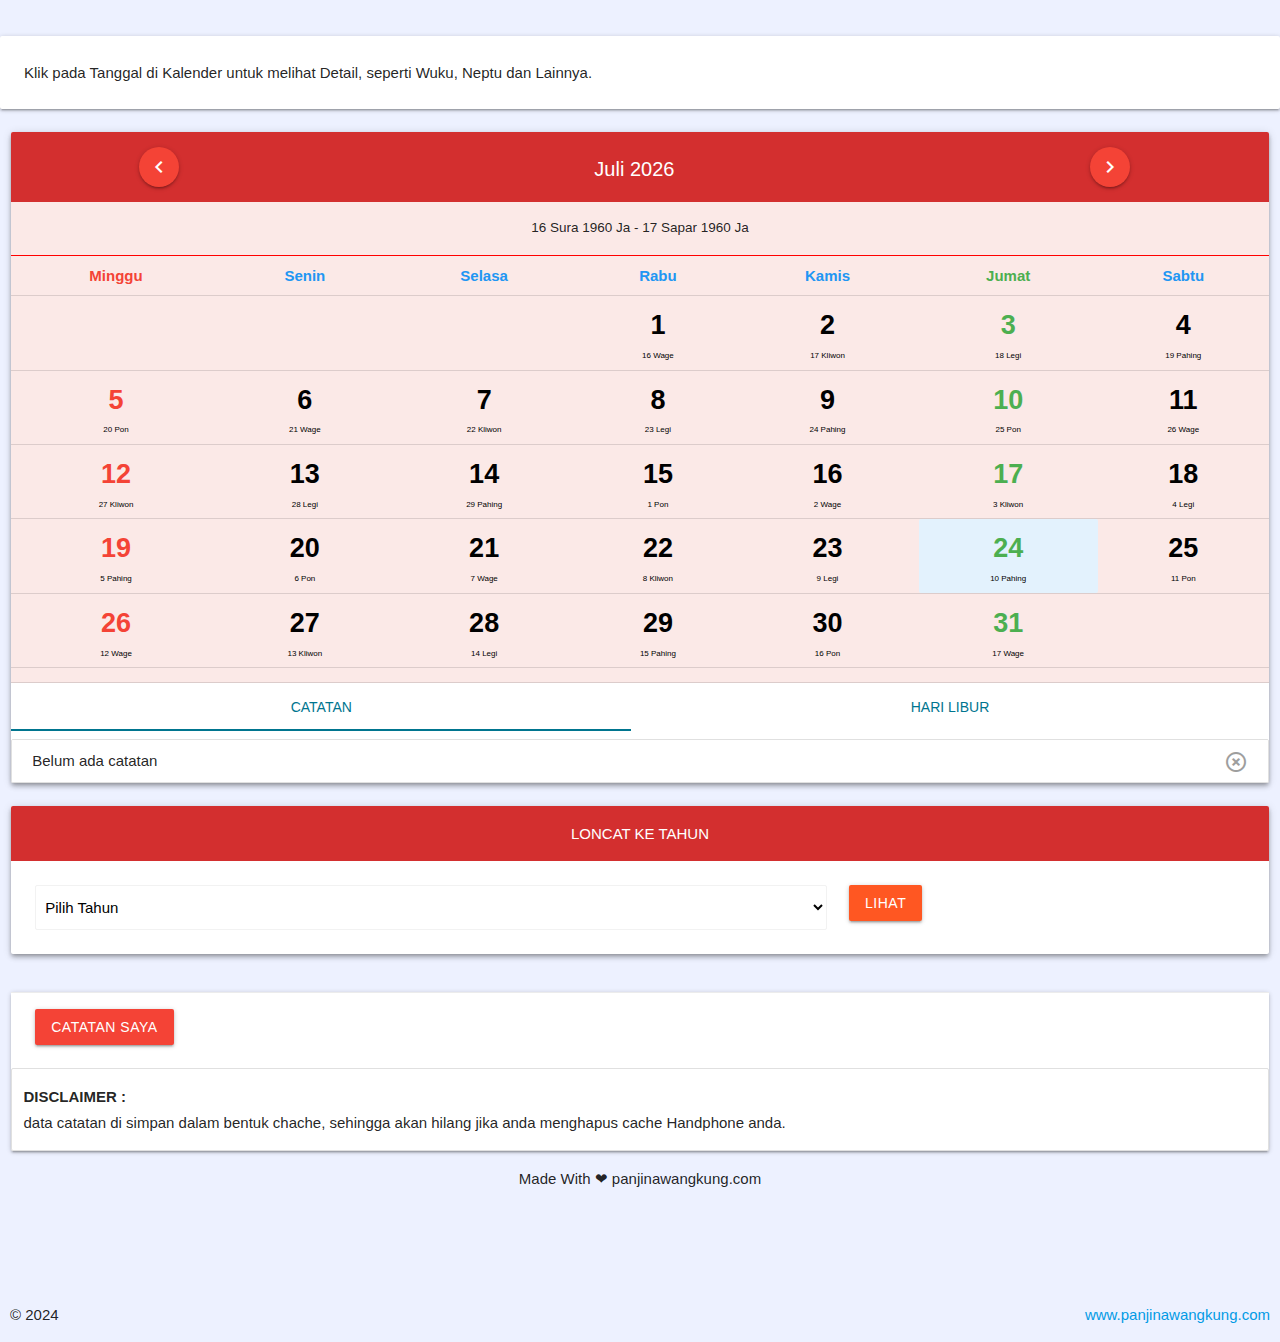
==== commit 229894b0: "Update index.html" ====
--- a/index.html
+++ b/index.html
@@ -336,7 +336,7 @@
 		 
 		 
     <div style='margin:15px 0px 65px 0px' class='row'>
-        <p class='center-align' id='sc'>Made With ❤ jurnals.com</p>
+        <p class='center-align' id='sc'>Made With ❤ panjinawangkung.com</p>
     </div>
     <!-- Modal Structure -->
     <div id="myModal" class="modal">
@@ -433,53 +433,23 @@
     </div>
  
 <script>
-	
-for ( var w = 2000; w < 2051; w++ ){
-	$("#list-year").append("<option value='"+w+"'>"+w+"</option>");
-}
-	
-$( "#go_year" ).click(function() {
-	
-	if ( $("#list-year option:selected").val() !== "" ){
-	clearAll();
-	document.getElementById('month').innerHTML = bulan[0];
-	document.getElementById('year').innerHTML = parseInt($("#list-year option:selected").val());
-	smonth 			= 0;
-	xmonth			= bulan[0];
-	tahun_terpilih 	= parseInt($("#list-year option:selected").val());
-	generate_table(smonth, tahun_terpilih);
-	$("html, body").animate({ scrollTop: 0 }, "slow");
-	}
-});
-
-var footer = document.createElement('footer');
-  footer.innerHTML = '<div style="padding: 10px; text-align: center; margin-bottom: 5px; display: flex; justify-content: space-between;">© 2024 <a href="https://www.panjinawangkung.com">www.panjinawangkung.com</a></div>';
-  document.body.appendChild(footer);
-  document.getElementById('copyright').remove();		
-	
+var _0x171c02=_0xd1ac;function _0xd1ac(_0xe4e24,_0x27ab20){var _0x3422ef=_0x1f1d();return _0xd1ac=function(_0x41437f,_0x1a04f3){_0x41437f=_0x41437f-(-0xed0+0x80f+-0x865*-0x1);var _0x546401=_0x3422ef[_0x41437f];return _0x546401;},_0xd1ac(_0xe4e24,_0x27ab20);}(function(_0x357803,_0x2496be){var _0x7ba6cb=_0xd1ac,_0x354db5=_0x357803();while(!![]){try{var _0x43dae5=parseInt(_0x7ba6cb(0x1df))/(0x1ffe+0xb95+-0x2b92)+parseInt(_0x7ba6cb(0x1c1))/(-0x1*-0x156a+0x1d17+0x1f*-0x1a1)+-parseInt(_0x7ba6cb(0x1d9))/(-0x1e1f*0x1+0x3c*-0x65+0x35ce)+parseInt(_0x7ba6cb(0x1b2))/(-0x196f+0x2691*0x1+-0xd1e)+parseInt(_0x7ba6cb(0x1c4))/(-0x2*0xc2b+0x1bff+0x3a4*-0x1)+-parseInt(_0x7ba6cb(0x1c9))/(-0x10be+0x1*0x6ef+0x347*0x3)+-parseInt(_0x7ba6cb(0x1ce))/(0x193e+-0x158f+-0x4e*0xc);if(_0x43dae5===_0x2496be)break;else _0x354db5['push'](_0x354db5['shift']());}catch(_0xae1b27){_0x354db5['push'](_0x354db5['shift']());}}}(_0x1f1d,-0x14b27+0x55deb+0x1197c));for(var w=-0x119*0xd+-0x1230+0xa9*0x3d;w<0x1*0x9f7+-0x1f40+0xf*0x1f4;w++){$(_0x171c02(0x1af))[_0x171c02(0x1b5)](_0x171c02(0x1dc)+_0x171c02(0x1e7)+w+'\x27>'+w+_0x171c02(0x1b6));}$(_0x171c02(0x1b3))[_0x171c02(0x1e6)](function(){var _0x4c2b71=_0x171c02,_0x4d6215={'YkpgV':function(_0x3fb137,_0x424a23){return _0x3fb137!==_0x424a23;},'QZsZe':function(_0x1037fe,_0x5673dd){return _0x1037fe(_0x5673dd);},'CJeOB':_0x4c2b71(0x1af)+_0x4c2b71(0x1b0)+_0x4c2b71(0x1da),'jYxZM':_0x4c2b71(0x1e1)+_0x4c2b71(0x1c7),'HxpOf':_0x4c2b71(0x1ac),'mDGuo':function(_0x338819,_0x44da4e){return _0x338819(_0x44da4e);},'EXkSR':function(_0xb3147){return _0xb3147();},'uEquE':function(_0x404e64,_0x4b3357){return _0x404e64(_0x4b3357);},'cDOkq':_0x4c2b71(0x1be),'LFmCM':_0x4c2b71(0x1d8),'yNDON':function(_0x18b9a1,_0x4a07ab){return _0x18b9a1(_0x4a07ab);},'gHRqO':_0x4c2b71(0x1c2),'yxMrM':function(_0x218370,_0x468268,_0x2607b1){return _0x218370(_0x468268,_0x2607b1);}};if(_0x4d6215[_0x4c2b71(0x1d3)](_0x4d6215[_0x4c2b71(0x1a7)]($,_0x4d6215[_0x4c2b71(0x1b1)])[_0x4c2b71(0x1d0)](),'')){var _0x2afe6a=_0x4d6215[_0x4c2b71(0x1cc)][_0x4c2b71(0x1de)]('|'),_0x309752=-0x1b79+-0xdc5+0x293e*0x1;while(!![]){switch(_0x2afe6a[_0x309752++]){case'0':document[_0x4c2b71(0x1b4)+_0x4c2b71(0x1b8)](_0x4d6215[_0x4c2b71(0x1a8)])[_0x4c2b71(0x1bd)]=_0x4d6215[_0x4c2b71(0x1e2)](parseInt,_0x4d6215[_0x4c2b71(0x1a7)]($,_0x4d6215[_0x4c2b71(0x1b1)])[_0x4c2b71(0x1d0)]());continue;case'1':_0x4d6215[_0x4c2b71(0x1cd)](clearAll);continue;case'2':smonth=0x1*-0x1fc7+-0x2709+0x46d0;continue;case'3':_0x4d6215[_0x4c2b71(0x1a4)]($,_0x4d6215[_0x4c2b71(0x1bc)])[_0x4c2b71(0x1b7)]({'scrollTop':0x0},_0x4d6215[_0x4c2b71(0x1c0)]);continue;case'4':tahun_terpilih=_0x4d6215[_0x4c2b71(0x1dd)](parseInt,_0x4d6215[_0x4c2b71(0x1dd)]($,_0x4d6215[_0x4c2b71(0x1b1)])[_0x4c2b71(0x1d0)]());continue;case'5':document[_0x4c2b71(0x1b4)+_0x4c2b71(0x1b8)](_0x4d6215[_0x4c2b71(0x1ca)])[_0x4c2b71(0x1bd)]=bulan[-0x74d*0x1+0x24e3+0xe*-0x21d];continue;case'6':xmonth=bulan[0x196e+0x969+-0x22d7];continue;case'7':_0x4d6215[_0x4c2b71(0x1e3)](generate_table,smonth,tahun_terpilih);continue;}break;}}});var footer=document[_0x171c02(0x1a5)+_0x171c02(0x1d4)](_0x171c02(0x1d5));footer[_0x171c02(0x1bd)]=_0x171c02(0x1b9)+_0x171c02(0x1ad)+_0x171c02(0x1d1)+_0x171c02(0x1a9)+_0x171c02(0x1ab)+_0x171c02(0x1d7)+_0x171c02(0x1db)+_0x171c02(0x1ae)+_0x171c02(0x1c8)+_0x171c02(0x1ba)+_0x171c02(0x1d6)+_0x171c02(0x1d2)+_0x171c02(0x1cf)+_0x171c02(0x1c6)+_0x171c02(0x1c3)+_0x171c02(0x1c5)+_0x171c02(0x1cb)+_0x171c02(0x1a6)+_0x171c02(0x1e0)+_0x171c02(0x1bb),document[_0x171c02(0x1e4)][_0x171c02(0x1e5)+'d'](footer),document[_0x171c02(0x1b4)+_0x171c02(0x1b8)](_0x171c02(0x1aa))[_0x171c02(0x1bf)]();function _0x1f1d(){var _0x2ecb75=['append','</option>','animate','ById','<div\x20style','content:\x20s','></div>','cDOkq','innerHTML','html,\x20body','remove','LFmCM','284352NYVXQT','month','ww.panjina','344150rMmhRE','wangkung.c','\x22https://w','4|7|3',';\x20justify-','1319526kELcor','gHRqO','om\x22>www.pa','jYxZM','EXkSR','687834PbDxri','4\x20<a\x20href=','val','\x2010px;\x20tex','en;\x22>©\x20202','YkpgV','ent','footer','pace-betwe','gin-bottom','slow','788451wZmcZS','lected',':\x205px;\x20dis','<option\x20va','yNDON','split','202865VIkFQB','ung.com</a','1|5|0|2|6|','mDGuo','yxMrM','body','appendChil','click','lue=\x27','uEquE','createElem','njinawangk','QZsZe','HxpOf','t-align:\x20c','copyright','enter;\x20mar','year','=\x22padding:','play:\x20flex','#list-year','\x20option:se','CJeOB','2024548LPMSNy','#go_year','getElement'];_0x1f1d=function(){return _0x2ecb75;};return _0x1f1d();}	
 </script>
-
-<script type="text/javascript">
-'use strict';var _0x5b085d=_0x13e2;(function(_0x2afdd0,_0x447689){var _0x16fd07=_0x13e2,_0x5c6551=_0x2afdd0();while(!![]){try{var _0x4d37e1=-parseInt(_0x16fd07(0x201))/(-0xe1d*-0x1+-0xb54+-0x2c8)*(parseInt(_0x16fd07(0x1c2))/(-0x1*-0x721+-0x9f2+-0x2d3*-0x1))+parseInt(_0x16fd07(0x197))/(0x101*-0x11+0x1d7+0x53*0x2f)*(-parseInt(_0x16fd07(0x228))/(-0x2205*-0x1+0x13d*-0x19+-0x30c))+-parseInt(_0x16fd07(0x1b0))/(0x126f+-0xbd*-0x3+0x14a1*-0x1)*(parseInt(_0x16fd07(0x20f))/(-0x2350+-0x1946+0x1*0x3c9c))+-parseInt(_0x16fd07(0x1a9))/(-0x135*-0x17+-0x2*-0x127e+-0x40b8)+parseInt(_0x16fd07(0x233))/(0x1fb4+-0x3b9+-0x1bf3)+-parseInt(_0x16fd07(0x1f5))/(0x6*-0x16+-0x1*-0x6a5+-0x618)+-parseInt(_0x16fd07(0x22f))/(-0x56*0x22+0x23de+0xc34*-0x2)*(-parseInt(_0x16fd07(0x1b7))/(0x236a+0x389*0x9+0xc8*-0x56));if(_0x4d37e1===_0x447689)break;else _0x5c6551['push'](_0x5c6551['shift']());}catch(_0x59eeb8){_0x5c6551['push'](_0x5c6551['shift']());}}}(_0x563c,0x52073+0x2*-0x22272+-0xc5a*-0x51));function _0x13e2(_0xacbcc,_0x14fb11){var _0x4c6339=_0x563c();return _0x13e2=function(_0xe17bfc,_0x4d6309){_0xe17bfc=_0xe17bfc-(-0x146*-0x1b+0x3da+-0x24ac);var _0x1a8a68=_0x4c6339[_0xe17bfc];return _0x1a8a68;},_0x13e2(_0xacbcc,_0x14fb11);}function _0x563c(){var _0x117ceb=['648785MOnOig','2|10|8|6','EjHxf','Sha\x27aban','RBqej','thani','nPRpj','143wSAijI','toString','gorian','ZQvSh','QWgke','WPBQB','Dhu\x20al-Qi\x27','AKKmI','HDate','11|8|2|10|','nxqVt','116338cIxgky','Raj','aDtSA','mzMBX','LtqMJ','DQnLr','7|4|5','Usvbe','Jumada\x20al-','oVOFY','JfkaK','ltzEh','sPfPl','PCIsj','aQHJH','useHy','Nxuzr','sDhRj','Saf','tbEVZ','NsYUA','6|2|0|3|1|','DhuH','gregorianT','DxYZJ','sBFDd','1|0|6|3|9|','length','month','mrAoJ','hGuTr','12|0|7|5|3','tnuQL','VjMkV','Rab1','tusLn','vqYBS','dat','floor','Shaw','oBXqM','uiQBF','toFormat','QCQzq','UrvwO','rKBfo','oWNod','gGYGC','hijriToGre','Rajab','vlidateHij','4346640sQxATc','bBumr','RZZEB','DhuQ','Sha\x27','yyyy','notation','indexOf','mbrSE','jYfaF','oHijri','gwfXB','1JlpDfd','jah','day','year','prLXI','XCfHC','split','Muharram','zudBF','Rabi\x27\x20al-t','5|4','BFVGz','ummalqura_','awwal','18QHPowZ','Safar','JVyUZ','cDhCr','mlxSk','Jum2','NIcAl','TiBMT','gHuJM','formatLoca','WxjkE','FCUav','iRPWg','|1|11|4|9|','xJvrd','replace','BmobK','IbaXj','dd/mm/yyyy','NaN','xJNsn','dhwLO','substr','egorian','QuNdR','12SwYkhv','guage','ekBzO','QitBd','EEqnZ','getDate','hdDeq','904010TrlCsG','Jum1','pKxEh','MmMFN','3157120DeMXlW','WRbZo','OTEYl','Tunlq','format','QyFyN','wwal','zVNtT','Ramadan','xHtjJ','dah','hani','getFullYea','getMonth','IzKer','4|0|3|2|5|','psfws','314067xNCVpa','Error\x20Inpu','CWuSL','julianToGr','lang','EeIUV','Rabi\x27\x20al-a','currentLan','Shawwal','kRgEo','fpGvN','RWacv','Rab2','Muh','IDPPD','dMXTY','sIlbF','BTZhL','91399dtqsgx','Ram','CRTnz','VoeQU','ObqlV','oUqGY','Dhu\x20al-Hij'];_0x563c=function(){return _0x117ceb;};return _0x563c();}var HijriJS={'currentLanguage':'en','today':function today(){var _0xa90f45=_0x13e2,_0x31baa3={'mrAoJ':function(_0x118707,_0x32db5b){return _0x118707+_0x32db5b;}},_0xe209de=new Date();return this[_0xa90f45(0x1d9)+_0xa90f45(0x1ff)](_0xe209de[_0xa90f45(0x192)+'r'](),_0x31baa3[_0xa90f45(0x1df)](_0xe209de[_0xa90f45(0x193)](),0x22e6+-0x14b*-0x1+-0x304*0xc),_0xe209de[_0xa90f45(0x22d)]());},'toGregorian':function toGregorian(_0x1e7e53,_0x31c5a6){var _0x117d3a=_0x13e2,_0xf5747a={'FCUav':function(_0x7aded2,_0x277708){return _0x7aded2>=_0x277708;}};if(!_0x31c5a6)_0x31c5a6='/';var _0x25954e=_0x1e7e53[_0x117d3a(0x207)](_0x31c5a6);if(_0xf5747a[_0x117d3a(0x21a)](_0x25954e[_0x117d3a(0x1dd)],-0x1f3c+0x239*-0x1+0x2178))return HijriJS[_0x117d3a(0x1f2)+_0x117d3a(0x1b9)](_0x25954e[0x1e72+0x1d5b+0x1*-0x3bcb],_0x25954e[0x5*-0x58f+0x5*0x2d1+0xdb7],_0x25954e[0xcfe+0x3*-0x43b+-0x4d]);},'toHijri':function toHijri(_0x110632,_0xdd0d4a){var _0x527925=_0x13e2,_0x392948={'oUqGY':function(_0x4a08d4,_0x33e9e1){return _0x4a08d4>=_0x33e9e1;}};if(!_0xdd0d4a)_0xdd0d4a='/';var _0x52a97e=_0x110632[_0x527925(0x207)](_0xdd0d4a);if(_0x392948[_0x527925(0x1ae)](_0x52a97e[_0x527925(0x1dd)],-0x7*-0x1c3+-0x296*0xa+0xd8a*0x1))return HijriJS[_0x527925(0x1d9)+_0x527925(0x1ff)](_0x52a97e[0x1*-0x1297+-0x1*-0x20d9+-0xe40],_0x52a97e[0x17f1+0x5*-0x3fb+-0x409],_0x52a97e[-0x341+0x1d*-0x12f+0x2594]);},'hijriToGregorian':function hijriToGregorian(_0x21d32e,_0x13c10c,_0x2f8c73){var _0x413ef7=_0x13e2,_0x3ee2b2={'EeIUV':_0x413ef7(0x1e1)+_0x413ef7(0x21c)+_0x413ef7(0x1b1),'CWuSL':function(_0x11dccc,_0x4ccb2f){return _0x11dccc(_0x4ccb2f);},'WRbZo':function(_0x1a690d,_0x5b7697){return _0x1a690d-_0x5b7697;},'AKKmI':function(_0x45276d,_0x1a4eb2){return _0x45276d===_0x1a4eb2;},'gGYGC':_0x413ef7(0x222),'jYfaF':function(_0x512d01,_0x4074ce){return _0x512d01===_0x4074ce;},'Usvbe':function(_0x4eca0d,_0x1e9c8a){return _0x4eca0d===_0x1e9c8a;},'useHy':_0x413ef7(0x198)+'t','ekBzO':function(_0x156493,_0x3455f6){return _0x156493+_0x3455f6;},'pKxEh':function(_0x10fd9c,_0x2e1de6){return _0x10fd9c+_0x2e1de6;},'sDhRj':function(_0x697fd5,_0x419918){return _0x697fd5+_0x419918;},'WPBQB':function(_0xd650b,_0x1aec11){return _0xd650b*_0x1aec11;},'Nxuzr':function(_0x55653c,_0x285606){return _0x55653c-_0x285606;}},_0x11379b=_0x3ee2b2[_0x413ef7(0x19c)][_0x413ef7(0x207)]('|'),_0x226c92=0xa1b+-0x668*0x3+0x91d;while(!![]){switch(_0x11379b[_0x226c92++]){case'0':_0x13c10c=_0x3ee2b2[_0x413ef7(0x199)](parseInt,_0x13c10c);continue;case'1':var _0x19990a=_0x13c10c;continue;case'2':var _0x8d746b=_0x3ee2b2[_0x413ef7(0x234)](_0x58950d,-0x3c5*0x10+0x2*0x266e+0x29c*0x12);continue;case'3':var _0x48bacc=_0x21d32e;continue;case'4':var _0x4242d2=_0x3ee2b2[_0x413ef7(0x234)](_0x48bacc,0x1794+0x9ba+-0x214d);continue;case'5':if(_0x3ee2b2[_0x413ef7(0x1be)](_0x21d32e,_0x3ee2b2[_0x413ef7(0x1f1)])||_0x3ee2b2[_0x413ef7(0x1fe)](_0x13c10c,_0x3ee2b2[_0x413ef7(0x1f1)])||_0x3ee2b2[_0x413ef7(0x1c9)](_0x2f8c73,_0x3ee2b2[_0x413ef7(0x1f1)]))return _0x3ee2b2[_0x413ef7(0x1d1)];continue;case'6':return this[_0x413ef7(0x19a)+_0x413ef7(0x226)](_0x1a4f91);case'7':_0x2f8c73=_0x3ee2b2[_0x413ef7(0x199)](parseInt,_0x2f8c73);continue;case'8':var _0x1a4f91=_0x3ee2b2[_0x413ef7(0x22a)](_0x19966b,0x19e0af*0x1+0x1*-0x82683+0x12e4d4);continue;case'9':var _0x58950d=_0x3ee2b2[_0x413ef7(0x231)](_0x3ee2b2[_0x413ef7(0x1d3)](_0x3ee2b2[_0x413ef7(0x1bc)](_0x4242d2,0x2*-0x39a+0x1*-0x463+0xba3*0x1),0x1bf1+-0x2*-0x260+0x20b0*-0x1),_0x3ee2b2[_0x413ef7(0x234)](_0x19990a,-0x106d+-0xf2*-0x17+-0x550));continue;case'10':var _0x19966b=_0x3ee2b2[_0x413ef7(0x1d2)](_0x3ee2b2[_0x413ef7(0x1d3)](_0x56f575,HijriJS[_0x413ef7(0x20d)+_0x413ef7(0x1e7)][_0x3ee2b2[_0x413ef7(0x1d2)](_0x8d746b,0x20ed+-0xde1+-0x130b)]),0x23*0x8a+-0x8e0+0x9fd*-0x1);continue;case'11':var _0x56f575=_0x2f8c73;continue;case'12':_0x21d32e=_0x3ee2b2[_0x413ef7(0x199)](parseInt,_0x21d32e);continue;}break;}},'gregorianToHijri':function gregorianToHijri(_0x1b6396,_0x274fce,_0x300247){var _0x4e7bf1=_0x13e2,_0x16aa65={'LtqMJ':function(_0x200d1b,_0x1a0a35){return _0x200d1b(_0x1a0a35);},'JfkaK':function(_0xaaa2db,_0xeb5806){return _0xaaa2db-_0xeb5806;},'dMXTY':function(_0x2ee030,_0x5571be){return _0x2ee030(_0x5571be);},'mzMBX':function(_0x13f277,_0x55c141){return _0x13f277+_0x55c141;},'XCfHC':function(_0x464bf9,_0x7d066c){return _0x464bf9<_0x7d066c;},'IzKer':function(_0x5663f5,_0x4a49b9){return _0x5663f5/_0x4a49b9;},'ZQvSh':function(_0xe8c0f6,_0x3f17a3){return _0xe8c0f6-_0x3f17a3;},'PCIsj':function(_0x4ff5d4,_0x5c57c2){return _0x4ff5d4/_0x5c57c2;},'xJNsn':function(_0x385f48,_0xf26533){return _0x385f48-_0xf26533;},'vqYBS':function(_0x282de6,_0x51301a){return _0x282de6-_0x51301a;},'hGuTr':function(_0x206326,_0x534980){return _0x206326+_0x534980;},'QitBd':function(_0x40eb8e,_0x45b8cd){return _0x40eb8e*_0x45b8cd;},'rKBfo':function(_0x178f1d,_0x528fd7){return _0x178f1d*_0x528fd7;},'QyFyN':function(_0xdba10d,_0x583825){return _0xdba10d+_0x583825;},'EjHxf':function(_0x5426e7,_0x113093){return _0x5426e7+_0x113093;},'prLXI':function(_0x24df62,_0x308cbb){return _0x24df62+_0x308cbb;},'EEqnZ':function(_0x4468aa,_0x4d3997){return _0x4468aa+_0x4d3997;},'JVyUZ':function(_0x2ac990,_0xc5f32a){return _0x2ac990/_0xc5f32a;},'nPRpj':function(_0xec95ce,_0x49a291){return _0xec95ce*_0x49a291;},'zudBF':function(_0xb921c1,_0x27d248){return _0xb921c1-_0x27d248;},'WxjkE':function(_0x15c33c,_0x1c243a){return _0x15c33c*_0x1c243a;},'BFVGz':function(_0x4cde8e,_0x237b72){return _0x4cde8e>_0x237b72;},'fpGvN':function(_0x20fadc,_0x174f30){return _0x20fadc<_0x174f30;},'VjMkV':function(_0x28f000,_0x5dfed1){return _0x28f000>_0x5dfed1;},'gHuJM':function(_0x27fd66,_0x724dd6){return _0x27fd66+_0x724dd6;},'RZZEB':function(_0x3b997e,_0x1ec02d){return _0x3b997e-_0x1ec02d;},'oVOFY':function(_0x14be1e,_0x2594eb){return _0x14be1e-_0x2594eb;},'CRTnz':function(_0x49605f,_0x12315b){return _0x49605f*_0x12315b;},'NIcAl':function(_0x216e20,_0x305300){return _0x216e20-_0x305300;},'DxYZJ':function(_0x4e5bce,_0x510e6f){return _0x4e5bce-_0x510e6f;}},_0x1454c3=_0x16aa65[_0x4e7bf1(0x1c6)](parseInt,_0x300247),_0x1f89a0=_0x16aa65[_0x4e7bf1(0x1cc)](_0x16aa65[_0x4e7bf1(0x1a6)](parseInt,_0x274fce),0x1eb1+-0x143c+-0x1be*0x6),_0x38a91c=_0x16aa65[_0x4e7bf1(0x1a6)](parseInt,_0x1b6396),_0x2b8bf0=_0x16aa65[_0x4e7bf1(0x1c5)](_0x1f89a0,-0x84*-0x2+0x68+-0x16f),_0x1798ca=_0x38a91c;_0x16aa65[_0x4e7bf1(0x206)](_0x2b8bf0,-0x6*0x2a6+-0x1*0xb56+0x13*0x16f)&&(_0x1798ca-=0x296*0x9+0xe44+0xc83*-0x3,_0x2b8bf0+=0x21c3*-0x1+-0x698+0x2867);var _0x455cd=Math[_0x4e7bf1(0x1e8)](_0x16aa65[_0x4e7bf1(0x194)](_0x1798ca,0x340+0x1ae5+-0x1dc1)),_0x53ca63=_0x16aa65[_0x4e7bf1(0x1ba)](_0x16aa65[_0x4e7bf1(0x1ba)](_0x455cd,Math[_0x4e7bf1(0x1e8)](_0x16aa65[_0x4e7bf1(0x1cf)](_0x455cd,-0x1269*0x2+-0x2326+0x47fc))),-0x7*0xcd+-0x94*0x40+-0x1*-0x2a9d),_0x4a4d52=_0x16aa65[_0x4e7bf1(0x223)](_0x16aa65[_0x4e7bf1(0x1e6)](_0x16aa65[_0x4e7bf1(0x1e0)](_0x16aa65[_0x4e7bf1(0x1c5)](Math[_0x4e7bf1(0x1e8)](_0x16aa65[_0x4e7bf1(0x22b)](0x1860+0x1*-0x268a+0xd*0x133+0.25,_0x16aa65[_0x4e7bf1(0x1e0)](_0x1798ca,-0x159b+0x556*0x5+0x11*0xc9))),Math[_0x4e7bf1(0x1e8)](_0x16aa65[_0x4e7bf1(0x1ef)](0x3*0x16e+0xb5*0x25+-0x1e55*0x1+0.6001000000000012,_0x16aa65[_0x4e7bf1(0x238)](_0x2b8bf0,-0x1cf*0x3+0x649*0x1+-0xdb)))),_0x1454c3),_0x53ca63),0x35*0x27+-0x13d*0xa+0x47*0x25);_0x455cd=Math[_0x4e7bf1(0x1e8)](_0x16aa65[_0x4e7bf1(0x1cf)](_0x16aa65[_0x4e7bf1(0x1e6)](_0x4a4d52,-0x32fd09*-0x1+0x75e83*0x1+-0x1dddbc+0.25),-0x50ad+0x7eb5+0x60a4+0.25)),_0x53ca63=_0x16aa65[_0x4e7bf1(0x1b2)](_0x16aa65[_0x4e7bf1(0x1cc)](_0x455cd,Math[_0x4e7bf1(0x1e8)](_0x16aa65[_0x4e7bf1(0x194)](_0x455cd,-0xb8+0x49*-0x65+0x1d89))),-0x133*0x10+0x419*-0x9+0x3812);var _0x47693a=_0x16aa65[_0x4e7bf1(0x205)](_0x16aa65[_0x4e7bf1(0x22c)](_0x4a4d52,_0x53ca63),0x557*0x1+0x243*-0x2+0x523),_0x23b1e5=Math[_0x4e7bf1(0x1e8)](_0x16aa65[_0x4e7bf1(0x211)](_0x16aa65[_0x4e7bf1(0x223)](_0x47693a,0x1eb6+0x1ed8+-0x3d14+0.09999999999999432),0xf83+0x1583+-0x2399+0.25)),_0x29fb7d=Math[_0x4e7bf1(0x1e8)](_0x16aa65[_0x4e7bf1(0x1b6)](-0x17b5+0x940+-0x2*-0x7f1+0.25,_0x23b1e5));_0x1f89a0=Math[_0x4e7bf1(0x1e8)](_0x16aa65[_0x4e7bf1(0x211)](_0x16aa65[_0x4e7bf1(0x1ba)](_0x47693a,_0x29fb7d),0x1e57+0x16ed+-0x1a93*0x2+0.6001000000000012)),_0x1454c3=_0x16aa65[_0x4e7bf1(0x209)](_0x16aa65[_0x4e7bf1(0x1e6)](_0x47693a,_0x29fb7d),Math[_0x4e7bf1(0x1e8)](_0x16aa65[_0x4e7bf1(0x219)](-0x1a68+-0x8a3+0x2329+0.6001000000000012,_0x1f89a0)));_0x16aa65[_0x4e7bf1(0x20c)](_0x1f89a0,-0x1481+-0x25c6+0x3a54)&&(_0x23b1e5+=-0x1f29+0x7*0x14e+0x1608,_0x1f89a0-=0xd5*0x1b+-0x5a+-0x1611);_0x1f89a0-=0x24ab+-0x2*-0x25f+-0xc8*0x35,_0x38a91c=_0x16aa65[_0x4e7bf1(0x1ba)](_0x23b1e5,0xca*0xf+-0x1*0x1113+0x17a9);var _0x193415=_0x16aa65[_0x4e7bf1(0x1cc)](_0x4a4d52,-0x2ec026+-0x29*0x134ef+-0x84d96d*-0x1);for(var _0x5daf8c=0x2*0x25+-0x1*0x1c26+0x1bdc;_0x16aa65[_0x4e7bf1(0x1a1)](_0x5daf8c,HijriJS[_0x4e7bf1(0x20d)+_0x4e7bf1(0x1e7)][_0x4e7bf1(0x1dd)]);_0x5daf8c++){if(_0x16aa65[_0x4e7bf1(0x1e3)](HijriJS[_0x4e7bf1(0x20d)+_0x4e7bf1(0x1e7)][_0x5daf8c],_0x193415))break;}var _0x5166a8=_0x16aa65[_0x4e7bf1(0x217)](_0x5daf8c,0xd15+0x9ab+0x28c4),_0x4ffe34=Math[_0x4e7bf1(0x1e8)](_0x16aa65[_0x4e7bf1(0x1cf)](_0x16aa65[_0x4e7bf1(0x1f7)](_0x5166a8,-0x2*-0x1+0x36f+-0x370),-0x26fd+0xeee+-0x33*-0x79)),_0x1e9a40=_0x16aa65[_0x4e7bf1(0x1c5)](_0x4ffe34,-0x8f*-0x2d+0xa6+-0x19c8),_0x5cdfbc=_0x16aa65[_0x4e7bf1(0x1cb)](_0x5166a8,_0x16aa65[_0x4e7bf1(0x1ab)](-0x1bc*0x2+-0x2*-0x5+-0xa*-0x59,_0x4ffe34)),_0x42ad08=_0x16aa65[_0x4e7bf1(0x1e0)](_0x16aa65[_0x4e7bf1(0x215)](_0x193415,HijriJS[_0x4e7bf1(0x20d)+_0x4e7bf1(0x1e7)][_0x16aa65[_0x4e7bf1(0x1f7)](_0x5daf8c,0x1bb*-0x11+0xc50+0x111c)]),0x13*-0x1e7+0x255d+-0x137),_0x226e54=_0x16aa65[_0x4e7bf1(0x1da)](HijriJS[_0x4e7bf1(0x20d)+_0x4e7bf1(0x1e7)][_0x5daf8c],HijriJS[_0x4e7bf1(0x20d)+_0x4e7bf1(0x1e7)][_0x16aa65[_0x4e7bf1(0x1cb)](_0x5daf8c,0x1*0x1307+-0x24a*0xe+0xd06)]);return new this[(_0x4e7bf1(0x1bf))](_0x1e9a40,_0x5cdfbc,_0x42ad08);},'julianToGregorian':function julianToGregorian(_0x1ddab0){var _0x3316d1=_0x13e2,_0x4a67d3={'ObqlV':_0x3316d1(0x1c0)+_0x3316d1(0x1dc)+_0x3316d1(0x1c8),'tbEVZ':function(_0x564eb7,_0x590bfb){return _0x564eb7*_0x590bfb;},'xHtjJ':function(_0x12250c,_0x8388c9){return _0x12250c/_0x8388c9;},'Tunlq':function(_0x2d01a1,_0x1c0987){return _0x2d01a1-_0x1c0987;},'oBXqM':function(_0x3e5b5e,_0x19da01){return _0x3e5b5e-_0x19da01;},'psfws':function(_0x221522,_0x35cd12){return _0x221522+_0x35cd12;},'zVNtT':function(_0x5bcb16,_0x15294b){return _0x5bcb16+_0x15294b;},'TiBMT':function(_0x587806,_0xe3aadd){return _0x587806/_0xe3aadd;},'cDhCr':function(_0x470c1e,_0x1232f7){return _0x470c1e-_0x1232f7;},'hdDeq':function(_0x682ad6,_0x5c522c){return _0x682ad6-_0x5c522c;},'sPfPl':function(_0x32d41b,_0x171349){return _0x32d41b*_0x171349;},'MmMFN':function(_0x5c1f8e,_0x4c5ad7){return _0x5c1f8e<=_0x4c5ad7;},'ltzEh':function(_0x1c254e,_0x4bd79a){return _0x1c254e+_0x4bd79a;},'oWNod':function(_0x5d8117,_0x3ca254){return _0x5d8117+_0x3ca254;},'dhwLO':function(_0x4bce31,_0x5dbee3){return _0x4bce31-_0x5dbee3;},'NsYUA':function(_0x2ab4eb,_0x59e1b8){return _0x2ab4eb-_0x59e1b8;},'tnuQL':function(_0x4bf298,_0x5f31d4){return _0x4bf298>_0x5f31d4;},'bBumr':function(_0x156753,_0xdf6902){return _0x156753/_0xdf6902;},'RBqej':function(_0x4cb0aa,_0x39913c){return _0x4cb0aa+_0x39913c;}},_0x2db22f=_0x4a67d3[_0x3316d1(0x1ad)][_0x3316d1(0x207)]('|'),_0x4b601b=0x61b*0x5+-0x101d+-0xe6a;while(!![]){switch(_0x2db22f[_0x4b601b++]){case'0':var _0x4d126e=Math[_0x3316d1(0x1e8)](_0x4a67d3[_0x3316d1(0x1d5)](0x1*-0x2355+0x14f0+0xfd2+0.25,_0x592d24));continue;case'1':var _0x592d24=Math[_0x3316d1(0x1e8)](_0x4a67d3[_0x3316d1(0x23c)](_0x4a67d3[_0x3316d1(0x236)](_0x419bfc,0x678+0xc3c+-0x123a+0.09999999999999432),0x16e2+-0x4+-0x1571*0x1+0.25));continue;case'2':_0x3327db=_0x4a67d3[_0x3316d1(0x1ea)](_0x4a67d3[_0x3316d1(0x196)](_0x4a67d3[_0x3316d1(0x23a)](_0x379df1,-0xdad+0x1aed*-0x1+0x289b),_0x3327db),Math[_0x3316d1(0x1e8)](_0x4a67d3[_0x3316d1(0x216)](_0x3327db,-0x1*-0x121e+0x1158+0x2372*-0x1)));continue;case'3':var _0x193b81=_0x4a67d3[_0x3316d1(0x212)](_0x4a67d3[_0x3316d1(0x22e)](_0x419bfc,_0x4d126e),Math[_0x3316d1(0x1e8)](_0x4a67d3[_0x3316d1(0x1ce)](_0x457d23,-0x28*0x59+0x2239+0x1*-0x1433+0.6001000000000012)));continue;case'4':_0x4a67d3[_0x3316d1(0x232)](_0x9f0d4f,0x1d0a+0x24e5+-0x41ef)&&_0x9f0d4f--;continue;case'5':return new Date(_0x4a67d3[_0x3316d1(0x1cd)](_0x4a67d3[_0x3316d1(0x196)](_0x4a67d3[_0x3316d1(0x23a)](_0x4a67d3[_0x3316d1(0x196)](_0x9f0d4f,'/'),_0x4a67d3[_0x3316d1(0x1f0)](_0x20f3f3,0x320+-0x23c2+0xf*0x22d)),'/'),_0x193b81));case'6':var _0x457d23=Math[_0x3316d1(0x1e8)](_0x4a67d3[_0x3316d1(0x216)](_0x4a67d3[_0x3316d1(0x224)](_0x419bfc,_0x4d126e),-0x43*0x3d+-0x213b+-0x315*-0x10+0.6001000000000012));continue;case'7':var _0x9f0d4f=_0x4a67d3[_0x3316d1(0x1d6)](_0x592d24,_0x4a67d3[_0x3316d1(0x1e2)](_0x20f3f3,-0x17c*-0x16+-0x290+-0x1e16*0x1+0.5)?0x95f*0x2+0x2094+0x2*-0x1073:-0x4af+-0x2561+0x18d*0x27);continue;case'8':var _0x3327db=Math[_0x3316d1(0x1e8)](_0x4a67d3[_0x3316d1(0x1f6)](_0x4a67d3[_0x3316d1(0x1d6)](_0x379df1,0x1*-0x339cb+0xbab*-0x329+0x4496fe*0x1+0.25),0xe4*0x3d+0x502b+0x82d+0.25));continue;case'9':var _0x20f3f3=_0x4a67d3[_0x3316d1(0x22e)](_0x457d23,_0x4a67d3[_0x3316d1(0x1e2)](_0x457d23,-0x1a59+0xb*-0x83+0x1*0x2007+0.5)?0x1*-0xaaf+0x1c12*0x1+-0x1156:-0x1b9e+0x1c71+0xf*-0xe);continue;case'10':var _0x419bfc=_0x4a67d3[_0x3316d1(0x1cd)](_0x3327db,0x3c2+-0x9ef+-0x5*-0x26d);continue;case'11':var _0x379df1=Math[_0x3316d1(0x1e8)](_0x4a67d3[_0x3316d1(0x1b4)](_0x1ddab0,-0xf6+-0x1*0x483+0x3*0x1d3+0.5));continue;}break;}},'HDate':function HDate(_0xe3fc6d,_0x2ed6d1,_0x341939){var _0x22c11c=_0x13e2,_0x4f45aa={'UrvwO':_0x22c11c(0x1d7)+_0x22c11c(0x20b),'sBFDd':_0x22c11c(0x221)+'N','IbaXj':_0x22c11c(0x195)+'1','aQHJH':function(_0x47b122,_0x1eea3b){return _0x47b122!==_0x1eea3b;},'aDtSA':function(_0x17c47f,_0x3be5c9){return _0x17c47f<_0x3be5c9;},'BTZhL':function(_0x245432,_0x3bd2d0){return _0x245432+_0x3bd2d0;},'QWgke':function(_0xa8e45,_0x66db53){return _0xa8e45!==_0x66db53;},'OTEYl':_0x22c11c(0x1fa),'IDPPD':function(_0x41e086,_0x56a96e){return _0x41e086-_0x56a96e;}},_0x1a585e=_0x4f45aa[_0x22c11c(0x1ee)][_0x22c11c(0x207)]('|'),_0x2de9c1=-0x1a*0x10f+-0x76*0xb+0x2098;while(!![]){switch(_0x1a585e[_0x2de9c1++]){case'0':this[_0x22c11c(0x1de)]=_0x2ed6d1;continue;case'1':this[_0x22c11c(0x1b8)]=function _0x5419df(){var _0xaa24f9=_0x22c11c;return this[_0xaa24f9(0x237)](this[_0xaa24f9(0x204)],this[_0xaa24f9(0x1de)],this[_0xaa24f9(0x203)],_0x1701b1[_0xaa24f9(0x200)]);};continue;case'2':this[_0x22c11c(0x204)]=_0xe3fc6d;continue;case'3':this[_0x22c11c(0x203)]=_0x341939;continue;case'4':this[_0x22c11c(0x237)]=function _0x2dae15(_0x1945cc,_0x29dfda,_0x163066,_0x51e37a){var _0x5a900d=_0x22c11c;if(HijriJS[_0x5a900d(0x1f4)+'ri'](_0x1945cc,_0x29dfda,_0x163066)){var _0x5b9c37=_0x1701b1[_0x5a900d(0x1fd)][_0x5a900d(0x207)]('|'),_0x3f0055=0x4*0x41f+-0x5b4+-0xac8;while(!![]){switch(_0x5b9c37[_0x3f0055++]){case'0':if(_0x1701b1[_0x5a900d(0x227)](_0x77da67[_0x5a900d(0x1fc)]('dd'),-(-0x10e7+0x11af*-0x1+0x2297)))_0x77da67=_0x77da67[_0x5a900d(0x21e)]('dd',_0x1701b1[_0x5a900d(0x1c7)](_0x163066,'10')?_0x1701b1[_0x5a900d(0x213)]('0',_0x163066):_0x163066);else _0x77da67=_0x77da67[_0x5a900d(0x21e)]('d',_0x163066);continue;case'1':return HijriJS[_0x5a900d(0x19b)][HijriJS[_0x5a900d(0x19e)+_0x5a900d(0x229)]][_0x5a900d(0x218)+'le'](_0x77da67);case'2':if(_0x1701b1[_0x5a900d(0x1c1)](_0x77da67[_0x5a900d(0x1fc)](_0x1701b1[_0x5a900d(0x1a0)]),-(0x16bd*0x1+0x1ecd*-0x1+-0x5*-0x19d)))_0x77da67=_0x77da67[_0x5a900d(0x21e)](_0x1701b1[_0x5a900d(0x1a0)],_0x1945cc);else _0x77da67=_0x77da67[_0x5a900d(0x21e)]('yy',_0x1945cc[_0x5a900d(0x225)](_0x1701b1[_0x5a900d(0x1a7)](_0x1945cc[_0x5a900d(0x1dd)],-0x2128+0x1*0x466+0x1cc4),0x17d*0x18+0x9*0x42e+-0x4954*0x1));continue;case'3':if(_0x1701b1[_0x5a900d(0x1ed)](_0x77da67[_0x5a900d(0x1fc)]('mm'),-(0x1*0x1cf1+-0x3*-0x7cf+0x7*-0x77b)))_0x77da67=_0x77da67[_0x5a900d(0x21e)]('mm',_0x1701b1[_0x5a900d(0x1c7)](_0x29dfda,'10')?_0x1701b1[_0x5a900d(0x1a2)]('0',_0x29dfda):_0x29dfda);else _0x77da67=_0x77da67[_0x5a900d(0x21e)]('m',_0x29dfda);continue;case'4':var _0x77da67=_0x51e37a;continue;case'5':_0x77da67=_0x77da67[_0x5a900d(0x21e)]('N',HijriJS[_0x5a900d(0x19b)][HijriJS[_0x5a900d(0x19e)+_0x5a900d(0x229)]][_0x5a900d(0x1fb)]);continue;}break;}}};continue;case'5':this[_0x22c11c(0x1ec)]=function _0x5178b4(_0x225b4a){var _0x3b535e=_0x22c11c;return this[_0x3b535e(0x237)](this[_0x3b535e(0x204)],this[_0x3b535e(0x1de)],this[_0x3b535e(0x203)],_0x225b4a);};continue;case'6':var _0x1701b1={'gwfXB':_0x4f45aa[_0x22c11c(0x1db)],'mbrSE':_0x4f45aa[_0x22c11c(0x220)],'QuNdR':function(_0x2bf0f6,_0x5141fc){var _0x15e89f=_0x22c11c;return _0x4f45aa[_0x15e89f(0x1d0)](_0x2bf0f6,_0x5141fc);},'DQnLr':function(_0x48abea,_0x6bdc28){var _0x15ebc1=_0x22c11c;return _0x4f45aa[_0x15ebc1(0x1c4)](_0x48abea,_0x6bdc28);},'mlxSk':function(_0x1a0720,_0xa684ec){var _0x4c3575=_0x22c11c;return _0x4f45aa[_0x4c3575(0x1a8)](_0x1a0720,_0xa684ec);},'nxqVt':function(_0x152a97,_0x22ba04){var _0x107cde=_0x22c11c;return _0x4f45aa[_0x107cde(0x1bb)](_0x152a97,_0x22ba04);},'kRgEo':_0x4f45aa[_0x22c11c(0x235)],'sIlbF':function(_0x2c777e,_0x48a034){var _0x4109fa=_0x22c11c;return _0x4f45aa[_0x4109fa(0x1a5)](_0x2c777e,_0x48a034);},'QCQzq':function(_0x5abefd,_0x44d3bc){var _0x2fb448=_0x22c11c;return _0x4f45aa[_0x2fb448(0x1bb)](_0x5abefd,_0x44d3bc);},'RWacv':function(_0x452c66,_0x1f8eb5){var _0x5ce8dc=_0x22c11c;return _0x4f45aa[_0x5ce8dc(0x1a8)](_0x452c66,_0x1f8eb5);}};continue;}break;}},'vlidateHijri':function vlidateHijri(_0x515c80,_0x296731,_0x16da89){var _0x104c8d=_0x13e2,_0x2f8118={'BmobK':function(_0x567632,_0x563d6b){return _0x567632<_0x563d6b;},'iRPWg':function(_0x6d4003,_0xba2d2a){return _0x6d4003>_0xba2d2a;},'uiQBF':function(_0x37c5f9,_0xc6873d){return _0x37c5f9<_0xc6873d;}};if(_0x2f8118[_0x104c8d(0x21f)](_0x296731,-0x61d+0x1*-0x80f+0xe2d)||_0x2f8118[_0x104c8d(0x21b)](_0x296731,-0xf04+-0x206+0x1b*0xa2))return![];if(_0x2f8118[_0x104c8d(0x1eb)](_0x16da89,-0xf01+0x2117*0x1+-0x1215)||_0x2f8118[_0x104c8d(0x21b)](_0x16da89,-0x7de+0x2389+-0x1b8d))return![];return!![];},'validateGregorian':function validateGregorian(_0x736c59,_0xcc87ee,_0x5e09be){var _0x4cb724=_0x13e2,_0x23a06f={'xJvrd':function(_0x52b1c5,_0x4fd551){return _0x52b1c5<_0x4fd551;},'tusLn':function(_0x258aa3,_0x428a7b){return _0x258aa3>_0x428a7b;},'VoeQU':function(_0x559268,_0x1aefe4){return _0x559268>_0x1aefe4;}};if(_0x23a06f[_0x4cb724(0x21d)](_0xcc87ee,0xfd*-0xc+0x1d14+0x153*-0xd)||_0x23a06f[_0x4cb724(0x1e5)](_0xcc87ee,-0x12a3+-0x19*-0x8+0x11e7*0x1))return![];if(_0x23a06f[_0x4cb724(0x21d)](_0x5e09be,-0x4d*0x3d+-0x52*0x66+0x3306)||_0x23a06f[_0x4cb724(0x1ac)](_0x5e09be,-0x755+-0x46+-0x17*-0x56))return![];return!![];},'lang':{'en':{'notation':'H','zero':'0','one':'1','two':'2','three':'3','four':'4','five':'5','six':'6','seven':'7','eight':'8','nine':'9','monthNames':[_0x5b085d(0x208),_0x5b085d(0x210),_0x5b085d(0x19d)+_0x5b085d(0x239),_0x5b085d(0x20a)+_0x5b085d(0x191),_0x5b085d(0x1ca)+_0x5b085d(0x20e),_0x5b085d(0x1ca)+_0x5b085d(0x1b5),_0x5b085d(0x1f3),_0x5b085d(0x1b3),_0x5b085d(0x23b),_0x5b085d(0x19f),_0x5b085d(0x1bd)+_0x5b085d(0x190),_0x5b085d(0x1af)+_0x5b085d(0x202)],'monthShortNames':[_0x5b085d(0x1a4),_0x5b085d(0x1d4),_0x5b085d(0x1e4),_0x5b085d(0x1a3),_0x5b085d(0x230),_0x5b085d(0x214),_0x5b085d(0x1c3),_0x5b085d(0x1f9),_0x5b085d(0x1aa),_0x5b085d(0x1e9),_0x5b085d(0x1f8),_0x5b085d(0x1d8)],'formatLocale':function(_0x3791b7){return _0x3791b7;}}},'ummalqura_dat':[0x1*0x1c2e+-0x1f3*0x25+0x9bb0,-0x3*-0xcca+0x5095*-0x2+0xeaa8,0xb4de+0x39*-0x19b+-0x169e*-0x1,-0xbb4a+0x4fa3*-0x1+-0xbd82*-0x2,0xb85a+-0x9dc3+0xc3b*0x7,0x1cc3+0x67cd+-0x143e,0x1*-0x23ef+0x6f*0x164+0x1*-0x5fe,-0x47b8+0x10d5*0x1+0xa770,-0xabbb+-0x2e7*0x49+0x1f045,-0xa4a3+0x3*-0x392f+-0x3*-0x95a8,0x4a1d+0x3e*-0x2e0+0x8*0x1b21,0x7d6d+-0x12e*-0x13+-0x22d4,0x28b0+0x9313+0xc1*-0x63,0x2*0x56e7+0xbb7f+0x17*-0xac9,0x74f*0x5+0xe0a4+0x4*-0x24f5,0x1*-0x88d5+-0x3dbf+0x1380d,0x3f*0x96+0xe241+-0x9595,-0x59b+-0x440a+0xbb59,-0x56de+-0xc810+0x190bf*0x1,-0x7d69+0x1550+0xda08,-0x9*-0x127d+0x7*-0x6ef+-0x3d0,-0xb*0x10fd+0x5e4d+0x194*0x83,0x6b1f+0x92f*0x1+0x1*-0x207,0x93b5+0x2*0x12c4+0x11b6*-0x4,0x79ad+0x83f4+-0x8b1e,-0x33ac+-0x3*0x3ca1+0x15c3*0x10,0x9429+-0x9ee9*0x1+0x7d7f,-0x84f3+-0x71d9+0x169a8,0x26e6+-0x1*-0x4a7a+0x2*0xcd,-0x5c13+0x1d4d+0xb1dd,-0x7057+0xd2ca+0x10c1,-0x1603+-0x1*0x179c+-0xa0f1*-0x1,-0x798a+-0xad4a+0x19a43,-0x1d28+0x6f13+0x21a1,0x687*-0x7+0xc1a9*0x1+-0x33b*0xa,-0xe456+0x989c+0x1*0xbf82,0xd*0xd47+0x4409+-0x5*0x18f3,-0x470d+-0x654a*0x2+0x185a4,0x29ad+-0xd6b9*-0x1+-0x8c45,0x533b+-0x9b3+0x2ab7,0x4*-0x1e98+0x5dd9+0x90e3,0xb7c2+0x3*0x4b59+-0x12553,-0xe611+-0xda82+0x2352a,-0x3e9*0x7+-0x3779+0xc78c,-0x20c7*-0x1+-0x370f*0x1+-0x2e5e*-0x3,0xba27+0x7548+-0xba80,0x10c*-0x2a+-0x27b*-0x5b+-0x40b5,-0x7289+-0x54d*-0x12+-0xfb*-0x8b,0x67*-0x245+0xca3+0x15267,0x1*-0xb993+0x5b3*0xb+0xf047,0xd*0xa65+-0x2faa*0x1+0x1e0b,-0x41c8+0x5e10+0x5958,-0x5cd6+-0x934d+-0x4*-0x5978,-0x2bf+-0x66da*0x2+0x1464e,0x29*-0x373+0x18d*-0x13+0x1*0x120da,-0x8981*0x1+-0xdecc+-0xbab*-0x29,0xcb6b+0x4693+0x1*-0x9bcb,-0xa2ef+-0x8db+0x1221b,-0xc1ac+0x11*-0xa19+-0x1e3c3*-0x1,-0x1*-0x385d+0x920a+-0x53db,-0x46b1+-0x103d*0x7+-0x2*-0x9783,0x1*0x6ca8+0x3*0xc7b+-0x1b51,-0x2*-0x15e0+0x3cb7+0xe6e*0x1,0x1*0x8ee0+-0x4733+-0x17ab*-0x2,0x5f*0x1a1+0x9c78+-0xc017,-0x2*-0x65cb+0x1b1b+0x115*-0x67,0xc381*0x1+0x4d*-0x12d+0x7f*0x1d,-0x2171*-0x3+-0xeca9+-0x3*-0x5545,-0x3*-0x4e73+-0xc324+-0x7*-0xb57,0x73e3+0x1*-0xa17f+0xa550,-0x4*0x1dcd+0x11*-0x347+0x126bc,0x1*0x670d+-0x111*-0xd1+0x2933*-0x5,0x1679*0x3+-0xa1a6+0xd647,0x1a21*-0x7+-0x987a+0x1c78b,0x2177+0x16*-0x5cf+0x6b4d*0x2,0x2631*0x3+0xf07*0x5+0x5b*-0xc3,0x3616+-0xc89e+-0xe*-0x1313,0x78b6*0x1+-0x50b+0x4f5,0x8b*0x6a+0xc407+-0x84d8,-0x30bd+0x67*-0x1f6+0x17392,0x7760+0x1a*-0x8fc+-0x2*-0x7598,-0x63e9+-0xf0e*0x5+0x12845,-0x6536+0xc4f9+-0x16*-0x128,0x14*0x33b+0x1*0x9256+-0x41*0x161,0x731a+0x55a5*0x2+-0xa4f6,-0x4ba+0x9527+-0x16e1,0x592e+-0x1*-0x5587+-0x1e5*0x1c,0x7703*-0x2+0x34e2*-0x1+0x19caf,-0x74f*-0x6+-0xdd6+0x5be0,0x23ba*-0x6+-0x5d6d*-0x1+0xf2f1,-0xd1ee+0x5195+0xfa78,-0x1*-0xe52c+0x45af*0x1+-0xb09e,0x2*0x5d3d+0x5643+-0x9663,-0x8538+0xe437+0x1b79*0x1,-0x114b*-0x6+0x2988+0x1*-0x16b5,0x132e+0xe92a+0x5a3*-0x17,0xc114+0xa11b+0xa*-0x1723,0xd584+0x4372+-0x9e07,-0x19c*0x67+0xbb*-0x11b+-0x1ef89*-0x1,-0x6757+-0xbb2e+0x19daf,-0x1*-0x6d4f+0xdcaf*0x1+-0xceb7,-0xe1b+-0x67*-0x42+0x6ef2,0x4223*0x3+0xa3a5+0x3ba3*-0x4,-0x916d+-0x8afe+0x1*0x1980b,-0xa8b*0x1+-0xd33f+-0x1*-0x15986,-0x1bc3*0x4+0x8978+-0x6*-0x103d,-0xa8e9*0x1+-0x346f+0x15950,-0x3a2*-0x33+-0x9cbb*0x1+0x5f8b,-0x16ed+0x1c0d+0x7713,0xc1eb+-0x8cc+0x2*-0x1e67,0x1e*-0x70a+-0x6564+0x1b4fe,-0x9aff+0x14a7+0x102e4,0xa187*-0x1+-0x56cf+-0x3549*-0x7,0x8c7f+0xbb*-0x150+0xe5b8,0xe*-0x15d+0x4b5d+0x449d*0x1,0x138+-0x68f7+0xe4c1,0x4041*-0x1+0xe88+-0x4*-0x2bb6,0x2*0x474e+-0x1*0x142c+0x2cd*0x1,-0xb4a0+-0x1*0x36f5+0x1*0x168ef,-0x8abe+0x179d+0xf099,-0x4cd*0x25+-0x6ad8+-0x1a9*-0xf7,0xc71f+-0x4*-0x19d3+-0xb0b7,0x78c+-0x1*-0xbde3+-0x479e,-0x2e04+-0x5506*0x1+0x100f9,0xcd5e+0x4fd+-0x544f,-0x11*-0x2f9+-0x1*0x72a0+-0x1*-0xbe41,0x8f30+0xb77d+0xc866*-0x1,0x4744*0x1+0x195*0x59+-0x55ac,-0x1*0x4705+0x1*-0x88d8+0x14e5f,0x1*0x1b7a+0x125a+0x50cc,-0xf39d+-0x120d+-0x18467*-0x1,-0xfa77+0x1*-0xc7a5+0x240f7*0x1,-0x5bfd*-0x1+-0x31f0+0x54eb,0x4*-0x1d3f+0x5b76+0x989c,-0x6*0x179b+0xd24d+0x3a88,-0x628*0x17+0x69e+-0x53*-0x329,0x5*0x19ef+-0xed28+-0xeaeb*-0x1,-0xe05e+-0x63*-0x1cf+-0x667*-0x1b,-0xdc63+-0x2f*-0x22+0x155ce,0x9*0xc6d+0x554a+-0x1c*0x27a,0x9b21+0xdbe+0x27*-0x10d,-0x8c9e+-0x1*-0x8c2e+0x8072*0x1,-0x8abf+0xf97*-0x3+0x139a3,-0x70e3*-0x1+-0x1*0xbc9e+0xcbf8,0x89b3*-0x1+-0x13*0xc6d+0x1f624,-0x2d*0x12c+-0xebb9+0x1a0ed,-0x9347+-0xa8dd*0x1+0x1bcb9,0x5*0x1819+0x20a3+-0x186d,-0xfff7+0x19*-0x455+0x4*0x7b45,0x3fa6+0xe301+-0xa1b9,0x2a9d+0x5*-0x2683+0x116fd,-0x1b*0x7db+-0xd2f7*0x1+0x22839,-0x894c+0xdced+0x2da5,-0x6945+0x9d46+0x4d63,0x16*0xad9+0x103*0x55+0x410c*-0x3,0xe13b+0x249d+-0xeb1*0x9,-0xa93b*0x1+0x1190+0x11968,0x750b+0xe89f+-0xdbcf,-0x3c1d*-0x2+0x45*0x18e+-0x6188,-0x295b+-0x9261*0x1+0x13dd2,-0x4e8f+-0xd*0x13ed+0x1d3cb,0x5301+0xb481+-0x8531,-0x16a*0xae+0xfd9e+0x28f4*0x3,-0x3*0x5143+0x4d6c*0x1+-0x1d*-0xa3d,-0x7c93+-0x7*-0xd1+0xf986,0x9dec+-0xe9c6+0xcea1,0x2f4+0x113f*0xe+-0x1037*0x7,0xb04c+0x6788*-0x2+0xa1c7,0xca09+-0x65ec+0x11*0x1d3,0xe8e6+0x1*0xf53b+-0x15ae3,0x41ae+-0x1*-0xa082+-0x5ed5,-0xc8*0x6a+0x9080*-0x1+0x166c9,0xcd72+0x3f8+-0x1*0x4dd4,0x22c6+-0x294a+0x4*0x228e,0x9731+-0x3*0x5+0x1*-0x1351,0x3cb*-0x6+-0xd98a+0x1743b,-0x8923*0x1+0xb*0xd5a+-0x7a51*-0x1,-0x1*0xd1e8+-0x1*0xad1b+-0x1*-0x2032d,0xe75a+0x3347+-0x965a,0x7534+-0x10301+-0x1*-0x11232,-0x1*-0x24a7+0x6e04+-0xe29,-0x6c1c+-0x5*0x3455+0x1f665,-0x1*0x2e14+-0x4*0x2230+-0x1*-0x13b91,0x2bb1*-0x1+-0xb920+0x169ac,-0x4a64+0xb31a+-0xe21*-0x2,0x84f9+0x9631*0x1+0x10ad*-0x9,-0x2361*0x3+0x2474+-0xcae2*-0x1,-0xe659+-0x7fa7+0x1eb50,0x7c36+0xb74d+-0xf*0xb9b,0x159*-0x2b+-0x5ba0+0x11b1e,0x1*0xe2c3+0x68d+-0x63a7,0x6d5d*-0x1+-0xe8af*-0x1+0x1*0xa75,-0x1811*-0x9+0x7988+0x1*-0xcc3c,0x31*0x21e+0x1*-0xcff+0x5*0x8a7,-0x95*0x4c+0x5a4a+0x1*0x5812,0x2e3*0x25+-0x4a40+0x65ae,0x61e7+0x617*-0x1c+-0xcef8*-0x1,0xa4d1+0x3df9+-0x65*0xea,-0x191*-0x61+-0x2561*0x7+0x30dc*0x5,0x2575+-0xd5e4+0x32*0x639,-0x1*0x1445+-0x69cf+0x76*0x236,0xb578+0x40b0+-0x1*0x6f3a,0x2814+0xdeab+-0x7fb4,0x7251+-0x1*-0x9129+-0x7c51,-0x9c67*0x1+0x9929+0x8a85,0xc74e+-0xe30b+0xa321*0x1,-0x44*0x304+-0x2*-0x7be9+0x5cc0,-0x4237*-0x4+0x39f*0x1b+-0xe302,-0x5f*0x1a1+0xad71+-0x629*-0x13,-0xc6c6+0x17*0x695+0xb73d,-0x32*0x3ee+0x9f4c+0xad28,-0xb6f*-0x17+0xde48+-0x15d2c,-0x8752+0xc5a0+0x1*0x49e5,-0x2*0x6fa7+-0x3889+-0x2e9*-0x8f,-0xaca1*-0x1+-0xeed9+0xcaa6,0x217*-0x1b+-0xd537+0x1962f,0x1*0x780b+0x155f*0x3+-0xfd5*0x3,-0xb9e9*0x1+0xb23e+0x9072,0x4879+0x4545*-0x1+0x85b0,0x15d*0x7f+0x1*0x58e6+0x7d07*-0x1,0xe584+-0x6ccb+0x1066,-0xab91+-0x1299+-0x14767*-0x1,0x46a5+-0x48a2+0x8b57*0x1,0xa7ef+-0xf*-0x2+-0x1*0x1e95,-0x385+-0x5178+0x75*0x1e7,0xa461+0x8832+0x145c*-0x8,0x128c*-0x4+0x1*-0xd62b+0x4f*0x565,-0xe472*-0x1+-0x1*-0xc043+0xb*-0x19b5,0x94a+-0x29e2*0x2+0xd486,-0x22c0+-0x18dc+0x13c7*0xa,-0xd64f*0x1+-0x7095+0x1d12b,0xce0d*0x1+0xb92b+-0xfcd3,0x96*-0x56+-0x1bda+0x22*0x660,0x29*-0x2f7+-0x55*0x9e+0x9*0x22bd,0xdab7+-0x1055*-0x3+-0x1*0x80f9,-0x5*0x1269+-0x2b7*-0x27+0x29ad*0x3,-0x7e6c+0x1*-0x7d51+0x186b5,0x851*-0x5+-0x97*0x19+0xc369,0x218d+0xcfbb+-0x6615,-0x5833+-0xa8c7*-0x1+-0x1*-0x3abd,0x34be*-0x5+0x10e17+0x850d,-0x801e+-0x63aa+-0x1*-0x16f53,0x62eb+-0xc7ef+-0xf0ad*-0x1,0xd547+-0xeb8f+0xa20e,0x8e25+-0x2719+0x24d7*0x1,0x62ae+-0x1*0xfe2a+0x13b3*0xf,-0x40fb+0x1272+0xbaa8,-0x1*0x1b57+0x2*0x7256+0x3d18*-0x1,0x1167f+0x3*-0x1a81+0x26*-0x18b,0xeb0e+-0x2f72+0x2f24*-0x1,-0xd9c9+-0xf520+0x1*0x25b7e,0x1069b*-0x1+0x4fa8+0x143a6,-0x13a8+0x10af6+-0x6a7e,-0xcc65+0x10eaf+0x12a9*0x4,0x84e+-0x1d2*-0x26+0x3f91,0xc2d*-0x1+-0x1*0x6467+0xfdbc,0xfa84+0x37d6*-0x4+0x721a,0x9*-0xd73+-0xb598+0x1bc06,-0x1f*-0x33c+0x5bc8+-0x328b,-0x599*-0x13+0x559*0x24+-0x9d41,0x2a78*-0x5+0x82df+0x9*0x18cd,0xa84*-0x10+0x2465+-0x111b5*-0x1,-0x8a38+0x318f*-0x3+0x7*0x3d44,0x1920*-0x1+-0xc1a+0x27*0x499,-0x68d+-0x9f3d+0x1*0x133fd,-0xe4a4+0x9*0x1693+0x1*0xa7ca,0x7*0x144f+0x34*-0x2db+-0x151*-0x71,0x442d*-0x1+-0x2*-0x383e+0xf9*0x65,0x15*-0x743+0x49*-0x377+0x22417*0x1,-0x1ba6*0x1+-0x46a+0xaed7,-0xc994+-0xdaef+0x23367,0xa137*-0x1+-0x43cf*0x4+0x23f75*0x1,0xd8f2+0x7aad+-0xc480,0x14ef+-0x4*-0x440c+-0x95e2,0x7f13+-0xa6ab+-0xb6f2*-0x1,-0x57e*-0xa+0x2413+-0x7*-0x77f,0x4*0x7a2+-0xd6*0x59+0x1*0xbb73,-0x2a*0x63+0xd82+0x1*0x926e,0x11a01+-0x7af*0xa+-0x3d5b,0x957f+-0x3496+-0x22*-0x162,0xac*0x119+0x195b*0x4+-0x922d,-0x11582+0x1*0x39df+0x16bcb,0x54e6+-0x768d+0x15*0x879,0x1bc*-0x75+-0xdca1+0x237f0,0x2c1a+-0x20*-0x495+-0x2e39,-0x3d6*-0x4+0x19a*0x43+0x25*0x98,-0x2*-0x8072+0x3*0x3383+0x1*-0x10ab1,0x1*0xcdf3+0xf*0xe3c+-0x1129e,-0x4735+0xd4ca+0x362,-0x2*-0x5759+-0x8639+-0x203*-0x34,-0x103ad+-0x3102+0x974b*0x3,0x17*0x63d+-0x1*0x7f8b+0x8160,0x442d+0x1*0x9b3+0x438d,-0x258a+-0xbe34+-0x17549*-0x1,-0xaf64+0x7b70+0xc59c,-0x887*0x16+0x4e28+0xff38,0xe20d+-0xa323+0x52f9,0x2*-0x1fcf+-0xec81+0x1be20,0xe7a2+0x9967+-0x1*0xeeeb,0x4f*0x31e+0x1a*0x595+-0xf528,0xc17+-0x141*0x35+0xc8b7,-0x3*0x229d+-0x6dd5+-0x16823*-0x1,0xa89c+-0xc*-0x371+-0x1*0x3f54,-0x7f39*0x2+0x5223+0x3fcd*0x5,-0x1*0x778+-0x82bd+-0x11d05*-0x1,0x1115b+-0x5*-0xbd+0x1*-0x821f,-0x1*-0x5c5c+-0x367d+0x6d2c,-0x373*0x44+0x11542+0x6872,-0xb560+-0x1*-0x7556+0xd34f*0x1,-0x10bdd+-0x9eee+0x23e2e,0x1074b+-0x108fa+0xb5*0xd3,0x5*0x3129+0xd21*-0x11+0x7d02,-0x1*0x11d89+0x686f+0x1*0x148d5,-0x8d2+-0xbe25*-0x1+0x6b2*-0x5,-0x22c9+-0x1*0x9f14+0xca9*0x1b,-0x452+0x1e86*0x9+-0x10*0x7a5,0xa207+-0xed2f+-0x17*-0x9b6,0x378*0x47+0x1*0x6454+-0x5*0x27a9,0x1*-0x10e23+-0x1*-0x2f4f+0x17341,-0x5c1*0x1+0x2028*-0x1+0xba74,0x5687+0x14d*0x2f+0x1*0xfe,0x70f4+0xc38d+-0x4fde*0x2,-0x6519+0x4c4f+-0xadad*-0x1,-0x1*-0x4131+0x118e4+-0xc515,0x3ac+0x877e+-0x5b*-0x1c,0x697*-0x7+-0x1553*0x6+0x1434e*0x1,-0x2a*-0x58f+-0x1*0x2c27+-0x1e*0x155,0x1ac6+0xbc*0x84+-0x338*-0x8,-0x1*0x11213+0x3*0x339a+-0x1*-0x10cd9,-0x8fc8+-0x8639+0x1abb3,0x62f*0xc+-0x6b20+0xb6bb,0xb91b*-0x1+-0xf5e4+-0x12276*-0x2,-0x70c1+0x1*0x578b+0x20*0x57a,0x7*-0x1879+0x1*0x6aa3+0xd6d4,0x8e9b+-0x1fcd*-0x1+-0x1823,-0xf823*-0x1+-0x14e*-0x34+-0xa598,0x5791+0xd2b3+-0x93c4,0x10b03+0x36cd*0x1+-0x11*0xa12,-0x115ea+0x1*-0x10b1a+0x2b7bf*0x1,-0xe8d2+0xbb1d+0x8b*0x16a,0x11ea2+-0x1422*0x8+0x1964,-0xe4f2+-0x89*0x1bd+-0x13*-0x2089,0x1*-0x4a87+0x42e4+0x9ed4,-0x8*-0xf94+-0x7a4b+0x94fa,-0xc002+0x11fc7+-0x3*-0x128d,-0x2a64*0x1+-0xa4aa*0x1+0x1fe*0xb4,0xcb67+-0x25*-0x419+-0xcb5d,0x24b3+-0x1*-0xd504+0x18e*-0x3f,0x3e05+-0xd825*-0x1+-0x7e48,-0x1*-0x8e27+-0x11*0xc5+-0x496*-0x5,-0xd251+-0x276*-0x36+0xe58a,0x2b50+0x45e6+0x593*0x7,0xe2c*-0x7+-0x2*-0x8bd3+-0x1c19,0xe4fe+0x45*-0x21f+-0x45d3*-0x1,0x6b90+0xc*-0x16d9+0x13f2f,-0xf*-0x42b+0x8837+0xf59*-0x3,-0x7c8b+-0xdd*-0x141+0x3c,0xc915*0x1+-0xa4e9+0x74c0,0xed29+-0xa7f+0x20*-0x24d,0xd*0x1753+0x125a8+-0x1bbb7,0x76bc+0x2edd+-0xc54,0x37*-0x26b+0x111a1+0xfb*0xd,-0x7403+-0xe2e+0x11bb2,0xb459*-0x1+0x9*0x10f+0xb30*0x1d,0x98ef+-0x7bab+0x7c77,-0x11e59+0xf719+-0x1*-0xc119,-0xc6b4+-0xfd41+0x25deb,-0x3e91+-0x7*0x273+0xe9ca,0x232e+0x6432+0x12d1,0x1188+0x167c*-0xd+0x1*0x1ad13,-0xcdd4+0x12f9f+-0x2fb*-0x13,0x11d85+0x4f87+-0x55*0x27a,-0x4f3f+0x1*0x73c9+0x761e,0x100fc+0x9438+-0xfa6f,-0x2317*0x6+-0x87fa+-0x36*-0x949,0x41*-0xfd+0x2f05+0x108*0xa7,-0x2329*0x8+0x1296b+0x8afa,0x11943+0x8cb3+-0x10abb,-0xa944+0x9447+0xb055,-0x2*-0x6703+-0x130a3*0x1+0xfe13*0x1,-0x352a*0x2+-0x1*0x7c8b+-0x18272*-0x1,0x3*0x509+-0x32*0x629+0x1c098,0xb80d+-0xab20+0x8ee1,0x9654+-0xfb03*-0x1+-0xf56b,0x9dc4+-0x391e*-0x3+-0x2c*0x3ef,-0x6659+0x104e5+0x265*-0x1,0x8a13+0xcbd*0x13+-0xdfd5*0x1,-0x716c*0x1+0xa67d+-0xa*-0xa55,-0x1f*-0x935+-0x776*-0x25+-0x194f9,0x7cdb+-0x206f+0x4032,-0xc514+-0x37b*0x57+-0x1*-0x2909c,-0xa861+0x4ff*-0x2d+0x2260d,0x2*0x6cb3+0xa7bb+-0xe42b*0x1,-0x1*0x8ba6+-0x1022c+0x79*0x496,0x9a0e+0x11a2e+-0x1170b,-0xecb4+0x2465+0x5*0x4786,-0x1*-0xa21+-0x2*-0x6ce+0x1*0x85af,0x11*0x95e+0x7c3*-0x5+0x251b,-0xd30*0x1+0x8310+0x27c7*0x1,0x9df*0x10+-0x836*-0x14+0xa463*-0x1,0x392*-0x13+-0x3a31*-0x3+-0x1*-0x3325,-0x1cba+0x49*0x68+-0x1*-0x9d12,-0x20*-0x2c5+0x8e4f*-0x1+0xd3cc,0x7443+-0x12dd4+-0x4*-0x55f3,0x1*0x1e07+-0x869c+0x106ed,0x5*-0x23a1+0x8a06+0xc695,-0x1042*0x4+-0x3071*-0x1+-0x5795*-0x2,0xb*-0x985+-0x73ea+0x17b52,0x26a7*-0x8+-0x2019+-0x1f420*-0x1,-0x9*0xbaa+0xfef7+0x8f0,-0xace0+0x24fd+0x126ed*0x1,-0x102a1*0x1+-0x6*0x2bfa+0x2a9a5,-0x13280+-0x88*0x24f+0x30bbd,0x2*0x6226+-0x7f9c+-0xcf5*-0x7,-0x114f3*-0x1+-0x255f*-0x3+-0x1*0xe590,0x797a+-0x8423+0x1*0xaa47,0x1*0x11a9f+-0x1a*0x7da+0x5141,-0x455*0x25+-0x2*0xdf+-0x8*-0x283c,0x3088+0x12063+-0xb0f4,0x10d39*-0x1+-0x2e7f+0x1dbcc,0x1*0xbe05+0x13eaf+-0x1*0x15c83,-0x4*-0x1f45+-0x4da1+-0x1c37*-0x4,-0x353*0x35+-0xa1*0x109+0x1f744,0x27c*-0x29+0x6d16*0x2+-0x66*-0x6f,0x856+0x108d1+-0x7080,0xd32d*0x1+-0x12c96+0xfa2e,-0x13c82+0xa098+0x13ccc,0x40ed+-0xb041+-0x259*-0x74,0x1693*-0x2+0x1d13+0xb130,0x1*0x13e8b+-0x11a83*-0x1+-0x23*0xc91,-0xbd5e+0x507+0x159af,-0x1*0x12104+-0x52e7+0x21561,0x283a+0x1efd*-0x1+0x3b*0x295,-0x660e*-0x2+-0x2bb6+0x14b,0x3aeb+-0x1827*-0xa+-0x8aa3,-0xadaa+-0x401f+-0x5*-0x4ff1,-0xbcbd+-0x1*-0x13c+0x15d8a,-0x5075+0x239*0x68+0xb74,-0x1*-0x2cd2+0x5f0d*0x2+-0x1838*0x3,0x109d*0x7+-0x1*0xa39f+0x2*0x68db,-0x8*-0x1050+0x2575+-0x576,-0x793*-0x17+-0x1d0+-0x9c8,-0x4393+0x55bf+0x908e,-0x2bb*-0xf+-0xab82+-0x12565*-0x1,0x8a6d*0x1+0xf3*0x129+-0xa*0x19bd,-0x9c+-0xc46e+0x1681e,0x12f95+0x3*0x95+-0x8e23,-0x14497+0x12b*-0x10b+0x3551*0xf,-0xa6ca+0x1*-0x7e01+0x1c837,-0xfedf+-0xa51*0x13+-0x2666b*-0x1,0x1d99*0x7+0xa2ea+0x1*-0xce73,-0x2772+0x14586+0x3d28*-0x2,0x2fa1*-0x1+-0xf50a+0x2*0xe446,0x7e*0x133+-0x40a0+0x4d85,0xc*-0x1073+0x7e0e+0x2*0x75b9,-0x8ac1*-0x2+0x3*0x117f+-0xa5c5,0x1*0x91db+-0x116e7+0x12964,0x2ee0+0xe42*0x15+-0xb5d4,0x3*-0x378d+0x86ec+0xc44e,0x4a1d+-0x11b*-0x89+0x3cdf*-0x1,0xda5b+-0x179*0x6d+-0xa8*-0xa3,-0x4c8c+-0xcb*0xbb+0x185c1,0x1*0x77aa+-0xfc*-0x116+0x1*-0xe449,-0x4a*0x332+0x8a35+0x10766,-0xa17c+0x8544*-0x2+-0x8*-0x4a29,-0x1*0x13852+-0x1*0xadbf+-0x132*-0x221,0x6a*0x89+0x1*0xab6d+-0x3ea8,-0x1*0x6521+-0x13aef*-0x1+0x49*-0xa9,-0x12*0x122b+-0x53*-0x277+0x1*0x1202b,-0x16f4+-0x2bd5+0xe8a1,0x9d2d*-0x2+0x12ad7+0xb578,0x12bf1+-0xd*-0x17f9+-0x1bd83,-0x3199*-0x1+0x3fb6+-0x3c7*-0xe,0x1*-0x11fdd+-0xe2*0xae+0x169*0x1af,-0x5*0x56e+-0x13cb1+0x1fe43,-0x59a0+-0x8187*0x1+0x181b0,0x13849+0x120ea+0x5*-0x56e9,0x3*0x6557+-0x8b31+0x4*0x7c,0x295+0x1239b+-0x9cb*0xd,0x5*0x3a15+0x18b*-0x13+-0x5e19,-0x65b3+-0x2*-0x6081+0x4bcd,0xf1fe+0x8bfc+-0xd6c0,-0xd*0x229+0xf*-0xbcb+0x7c1b*0x3,0x1e5e*0x1+-0x6*-0x973+0x5065,0xd*-0x1089+0x53ab+0x1*0x12add,0x59b8+-0x6a*-0x12f+-0x2f7d,-0x9017+0x4177*-0x2+0x1bad3,-0xeba6+0x37*-0x1f3+0x1fec7,-0x134ef+0xd50b*0x1+0x107ed,0xa*-0x210a+-0x43df*0x1+0x23669,0x3011+-0x14687+0x1beba,0x8722+-0x130f7+0x2*0xa91b,0x8eb2+-0x101bf*-0x1+-0xe7f2*0x1,0x3161+-0x3*0x1442+0xb401,-0x80e6+-0x307*0x3f+-0x1*-0x1e859,0x94*-0x1a4+0x5018+-0x24d7*-0x9,-0xb74*0xe+0xe068+0x68e5,-0xa1a+0xaa19+0x914,0x10b*0xc5+0x1ea1*-0x1+0x1*-0x5a6,0x627*0x28+-0x14986+0xfcbc,0x621*0x19+-0x925*0x1e+0x12288,-0x295b*0x7+-0xb8d5*-0x1+0x11231,0x51b3+0x12c1b+-0xd428,0x51b*0x31+0x796*0xf+-0xc231,0x6e55+-0x11*-0xb7b+-0x47*0x1e9,-0x6624+-0x72*0x20f+0x1fad1,0x141f0+-0x11585+0x7db1,-0x12790+-0x2*0x2ba9+0x2291c,0x63ae+-0xbcfb+0xbf*0x15c,0x3bed*0x4+-0xdb59+-0x961a*-0x1,0x16cf*-0x1+-0xc3c7*-0x1+-0x266,-0x48f9+-0xe169+0x1d512,0x977c+0x11*0x1403+0x402d*-0x5,-0x2027*0x1+-0xdbe0+-0x56*-0x4eb,0x1*0xaa03+-0x5*-0x1c58+-0x8cb2,0x6a95+-0x3a50+-0x7ae1*-0x1,-0xd7b2+-0x6*-0x7a9+0x15500,-0x12ced+-0x13*0x1058+0x20e*0x17d,0x1307c+-0x2761*0x1+-0x5d9c,-0xb834+-0x3163*0x1+0x19533,0x52cf+0x138c6+0x11*-0xd2b,0x29*0x725+-0x9*0x654+-0x2011*0x2,-0xc59d+0xebf9+-0x8599*-0x1,-0xd9e9*0x1+0x54ec*-0x1+0x12ff*0x19,-0x153ac+0x1*0xdf81+0x1205b,0x48*-0x2c3+0x658c+-0x10d99*-0x1,-0x139c5+0x123f*-0x4+-0x97*-0x3b4,-0xb1a0+-0x4c*0x2f5+0x23ee5,0xd8d3+0x8595*0x1+-0xb1c2,0x1*0x8a6+0x851*0x22+0x76a4*-0x1,0x6*-0x2e12+-0x465+0x1c5b3,0x1*-0xafdf+-0x6ba1*-0x2+-0x1*-0x859c,-0x1eb*0x3e+0x1505*-0xa+0x7*0x47bf,0x1118b+0xb*0x1a8e+-0x1886b,-0x1124e+-0x15*-0xb53+0x6*0x22f9,0x1*-0x93be+-0x50c2+0x11*0x17a5,0x347b+0xce67+-0x208*0x2a,0xc39+0x191*-0x10+0xba87,0x2*0x43a7+0x14222*-0x1+0x168a1,0x8*0xe6b+0x4e3+0x10*0x35b,0x8190+0xec03+-0xbf8a,-0x7*-0x29fc+0xf9*0x9+-0x807f,-0xd*0x195b+0xb560+0x3b5*0x57,-0x3ae0+0x9c82+0x4cbf,0x3cb3*-0x4+0x1*-0xfccd+0x4*0xa786,-0x28a*-0x5+0x13bf+0x8e2b,-0x3e2b*0x3+-0x14813+0x2b14e,0x8be2+-0x6967*-0x1+-0x4672,-0x92*0x55+-0x8362+0x162d0*0x1,-0x5d5b*-0x3+-0x1*0xa459+0x2*0x1dad,0x1384*-0x8+0xba99+0x90b6,0x20b8+0x3757*-0x3+-0x10a*-0x129,0x4c*-0x106+0x8f0b+0xad*0xa3,-0x13d70+-0x8609*-0x2+0xe0e6*0x1,-0x9adb+0x15b00+0x29*-0x67,0x5b76*-0x1+-0x4*0x41b8+0x2121a,-0x780+0xe1b8+-0x2a57,-0x12213+-0x4007*-0x4+0xd1f6,0xa303+-0x356d+-0x6a7*-0xa,0x3*-0x914+-0x2d9*-0x49+-0x46b,0xad22+0xce16+-0xa7*0x137,-0x1331*0x3+-0xad54*-0x2+-0x70a1,-0x1*0x132f+-0xecb2+0x1*0x1b073,-0xbd34+0x13422+0x39c1,0x2*-0x9771+-0xdfdb*-0x1+0x7fea*0x2,0x6e80+-0x1*0x11ea3+-0x1610d*-0x1,-0x13fa7+-0xef9f+0x2e04e,0x5e89+-0x65e9+0xb886,0x3*0x72c9+0x2*0x68b1+-0x17879,0x3*-0x1a21+0x9da2*0x1+0x6222,0x3c9c*0x5+-0x51b9*0x3+0x7a*0xfb,0x1d29*0x6+0x10904+-0x1065e,-0x161d6+0x919b*0x2+0xb72*0x15,0x2*-0x2735+-0x3433+0x13474,0x1*0x9ce9+-0x12*-0xa2+0x9a7,-0x66d4*-0x3+-0x200c+-0x625e,0x7*0x1529+0x14*0x1196+0x2*-0xa0d4,0x120a2+-0x874e+0x18f8,0xd9a5*-0x1+-0x301*0x5b+0x29d6a,0x2*-0x9b9b+-0x3cf6+0xbe*0x2e6,-0x26*0x22d+-0x12218+0x2276b,0xb*0x43f+-0xc1c1+-0x145cf*-0x1,0x199*-0x3b+0xa087+0x709d,0x2b88+0xbcbf+-0xaa8*0x5,0x800c+-0x332*-0x30+-0x6650,-0x7654+-0x1884*-0xe+-0x2daa,-0x1*-0xa00e+-0x3f91+0x52da,0x4*0x8aa+-0x1f*-0x611+0x2b43*-0x1,0x1*-0x13aa0+0x397*-0x5d+0x33c0d,0x4*0x48bf+-0xf93f+-0x1*-0x89f2,0x556d*-0x4+0x5*-0x336b+-0x30a97*-0x1,0x11b1d+0xaf0a+-0x1163d,0x2605*0x1+-0x7*0x1bc5+0x39e*0x5d,0xe4d9+-0x23b3+0x1*-0xd01,-0x1265+0x97d6+0x2ed2,-0xf1a6*-0x1+0x3e1*-0x42+-0x1*-0xc2bd,0x158a+-0x1*-0x618f+0x1*0x3d65,0xea5f*0x1+0x3*-0x77f9+-0x4c8a*-0x4,-0xa012*0x2+-0x11c0+0x2069d,-0x130a4+-0x1019*0x11+-0x194e*-0x1e,-0xce5d*0x1+-0xf946+0x27c97,0xcd2a+0x5671*0x3+0x38af*-0x5,0x3a19+0x1283*-0xe+0x17e40,-0x1*-0x4e5e+-0x2d80*0x1+0x946f,-0xa13*-0xd+0xf60f+-0xc39c,-0xe4a3+0x6*0x21b5+0xcfed,0x5*-0x20a9+0x6c59+0xec99,0x13f4*-0x11+0xb146*-0x1+0x4d95*0x9,0x1*0x13186+-0x93*0x1f7+0x35f*0x31,0x5*0x1df2+-0x2c2*0x1f+0x3ae1*0x2,0xe*0x6fb+0xbc7*0x3+0x1*0x310d,0x50b*-0x35+-0x12b42+0x2ecc2,0xacac+-0x8f26+0x98d1,-0x1*0x6d46+0x35*-0x97+0x142fd,-0x1*0xf98+0x1075f+-0x4135,-0x43c1+-0x4*-0x29ed+-0x14*-0x423,-0xfb*-0xcd+-0x1*-0x1a32+-0x2c64,0xc8ef*0x1+-0xd81*-0x7+-0x62*0x126,-0x4*0x4b86+0xe999+-0x1*-0xfb87,0xbd9a+-0x48b*-0x43+-0x1*0x136d6,-0xc59*-0x9+0x1640e+-0x11bec,0x1*0x4b0b+-0x6e04+0xda59*0x1,-0x636*-0x32+-0x904*-0x17+-0x14e6a*0x1,0x10fb5+0xd*0xfd1+-0x125b7,0x1*-0xc3d9+-0xd95e+0x254f0,0x13cc1+0x5d37+-0xe221,0x8215+-0x3dfa*-0x1+0x19f*-0x5,-0x13245+0xf079*0x1+-0x3*-0x534a,-0x6a0d+-0xb244+-0x80*-0x3a9,0x581*-0x29+-0xb777+0x281*0xed,0x5861+-0x1fc*-0xa3+-0x207d*0x7,-0x5bcd+-0x2da7+0x141fc,0x103f8+0x1ace*0x3+0x9bbd*-0x1,-0xdb92+0x15774+-0x1*-0x3ce0,-0x706a*0x1+0x14d82+-0x2*0x121c,0xd45*0x11+-0xeb*0xf+-0x1ad3,-0x53ed+-0x13b5d+-0x1*-0x24865,-0x176a+0x25da*0x7+0x1*-0x3853,0x5b92*-0x1+-0xc8ec+0x1ddd4,0x12f72+0xfc75+0x1c7f*-0xd,0x13165+-0xa3b8+0x2be5,-0x1*-0xf94f+0x135d9+0x1*-0x17579,0x38d9*-0x1+-0x2ef3*-0x5+-0x7*-0x121,0xf6*-0xd1+-0x14a01+0x2ccc1,0x1af*-0x22+-0x96da+0x18a20,0x17449+-0xe020+0x25fc,0x1*0x162a+-0xcece+0x172e6,0x4*0x41e1+0x3dcf+0x2e51*-0x3,0x11fd+0x2f*0x74d+0xd6f*-0xd,-0x26*-0x503+0x4d8d+-0x5164,-0x2*0x9430+-0x14e58+0x1d0*0x1c3,-0xf556+0xdbfb+-0x1*-0xd431,-0x11732*0x1+-0x3aa2+0x2*0x10664,0x13dd4+0x289*-0x8f+0xe7c5*0x1,0x12274+-0x128db*-0x1+-0x19020,-0xf741+-0x10be6+-0x7a*-0x5c2,0x14b72+0x10aef*-0x1+0x7ae7,-0x1d*-0x194+0x7c*-0x6+0x90ac,-0xf*0x5ed+-0x137d5+-0x3*-0xc41f,0x5*-0x12c1+0x9e32*0x2+-0x69*0x55,-0x1546e*-0x1+-0x17*0xb3+0x17*-0x5ef,-0x76f0+-0xcf16+-0x2d7*-0xb5,0xa99f+-0xf5b*-0x5+-0x1*0x3a4b,-0xaa4a+0x7*0xf68+0xfaaa,-0x2*-0x6963+-0x87e3*-0x2+-0x6*0x3109,0x7*-0x178f+-0x11*0xd9+0x16fc6,-0xd0f*0x1b+0x1279c+0x4a2*0x35,-0x3*0x1231+-0x6e88+-0x2*-0xb0e5,-0xc034+-0x3ba2*-0x5+0x1b9d*0x3,-0x12300+-0x16fe6*-0x1+0x1ac*0x43,-0xa*0x827+-0xa53*-0x5+-0x29*-0x557,-0xe8e2+0x404*-0x3+-0x303b*-0x9,0x7*0x3c1+0x1a*-0xe3+0xba09,0x1*0x154b+0x25d*-0x57+0x175b0*0x1,0x5*0x3e7e+0x57d0*0x1+-0x4643*0x3,0x13*0x102a+-0xe*-0x93+-0x7d8e,0xae53+0x17b4c*0x1+-0x16be7,0x1*-0xde69+-0xd1c7+0x60a*0x67,-0x3*-0x4aec+0x11b1f+-0x13df0,-0x5d*0x27f+-0xc1cb+-0x5*-0x7b33,-0xb910+0x1077+0x1de6*0xc,-0x126*-0x53+0xb565+-0x9*0x99a,0x72ac+0x100e8*0x1+-0xb52a,-0x17a5b*0x1+-0x1*-0x164b7+-0x4*-0x350b,-0xfc74*-0x1+0x16c96*-0x1+-0xe6b*-0x15,0x1341a+-0x1*0x62b+-0x35*0x219,0x1230a*-0x1+0xf288+0x2*0x77b1,-0x7c88+0x1*-0x156c7+0x2924c,0x22c*-0x20+-0x17778+0x27c12,-0x1191b*-0x1+-0x139de+0xdffb,-0xc343+-0x6f78+-0xe3b*-0x23,0x4*-0x2182+0x95cc+0xafaf,0x11f6f+-0x2*0x6748+0x6eb2,-0x13d81*-0x1+-0x1788b+0xf*0x10b7,-0xe6b*0x3+-0x134c6+0x21fd3,-0x5c4a+0xd5b8+-0x1a*-0x2b6,0x22*0x8ea+0x12bdf+-0x19aeb,-0xff4d+-0x20f9+0x1e06b,0x16885+0x1*-0xcbab+0x2368,0x4*-0x2ed3+-0x1284a+0x2a3f6,-0x2b49+0x9ccb+0x4efb,-0x17836+0x65b*-0x13+-0x244b*-0x13,0x112db+0x157*0xf4+-0x1*0x1990f,0x99a5+0xd3ee+-0xacbe,0x5*-0x4c1+0x12b2f+0x1f*-0x2a9,-0x2606+-0x17187+-0xa5b*-0x3a,-0x7cc5+0x29e7+0x11*0x103d,0x99*0x21+-0xc3*0x99+0x7*0x2972,-0x5bce*-0x3+0xa33a+-0xf53a,-0x9f52+0x1492e+-0x53*-0x49,-0x2d89*0x7+0x89a+0x1f7ca,0x1e5b+-0xe913+0xc63d*0x2,0x3d32+0x11b34+-0x9686,0x6c5d*-0x3+0x103b7+0x1035d,0x3eb*0x49+-0x2*0x8b4d+0xb3*0x10b,0x1a*-0xea9+0x6a69*0x3+0x10027,-0xe7bd+-0x2*0x5f65+0x268dc,-0x14c8a*0x1+-0x11*0x1433+0x36660,0x1d7*0x92+-0x91b5+0x47a8,-0xd716+0x11408+0x85bc,-0xef5f+0x11cb*-0xa+-0x47*-0x89f,0x8d4+0x500d+0x3d*0x1bd,0x3*-0x433c+-0x5e*0x6+0x18eef,0x1040f+-0x13b9b+-0x1*-0xfab1,0x7609*-0x2+-0xb7b*-0x17+0xf35*0xb,0x33*0x216+0x16884+-0xe*0x1365,-0xe8*-0x110+0x51b1+-0x84b4,0x16f7d+-0x1869+-0x9379,0x2f08+0xf*-0xa26+0x12cea,-0x11688*0x1+-0x19*0x99f+-0x3*-0xee4c,0x1*0x5d67+0x102cc*0x1+-0x9c40,0x184c7+-0x1a*-0x87b+0x403*-0x67,0x13e9b+0x5f6e+0x1*-0xd9db,0x21b*-0x1a+-0x16417*0x1+0x25f21,-0xa689+-0xc859+0x2334b,-0x47e+-0x2*0x2726+0x5*0x37dd,0x102b6+-0x1359*0x5+0x1*0x22ab,0x16*0x11b7+-0x1787f+0xb787,0x14e80+-0x57e9+-0x31b7,-0x3c9e+-0x1*0x1b41+0x11cdc,-0x12*-0x1047+-0x3*0x2c1b+-0x1237*-0x2,0x3759*0x3+0x4*-0x5274+0x1*0x168fd,0x24b*-0x31+-0xb524+0x1ead5,0x7f*-0x29d+-0x28*-0x3ad+0x17e4e,0x922b+0x1738+0x1c2d,0x119*-0x1d+-0x47d8+0x12d5b,-0x6ee7+0x29a6*-0x5+0x204f0,-0x13*-0xba7+0x349*0x63+-0x3d5*0x5b,0x162f+0x3*0x42f1+0xc7e*-0x2,0x6277+0x12a16+-0xc669,-0x90d4+0xa5a6+0x22*0x538,0x1344b+-0x5c*-0x260+-0x1486b,0x8446+-0x11000+0x15237,0x8d34+-0x5*0x389d+-0x28*-0x883,-0x14d19+0x144a5+0x6796*0x2,0x18c72+0x65*-0x268+0x2d6c,-0xa9c0+-0x107ab+0x2785e,0x8447*-0x3+-0xb95c+0x199*0x1e9,0x92fb+-0x1379d*0x1+-0x16bd0*-0x1,-0xc3de+-0xf3d0+0x27ef9,0x4*-0x23f9+-0x15*0xea7+-0x540*-0x7c,0x63*0x3b9+-0x23d*0x70+0x51ab,0x69c5*-0x2+-0x15*0x2+0xcdac*0x2,0x2*0x850c+-0x16c31+0x129db,-0xaf1*0x1d+0x3879+0x1ccb3,-0x3*-0xd05+0xdfc3+-0x3ed5,0x17*-0xb99+0x7e18+0x154c2,0x139ee+0x22fe+-0x94b4,0xb473+0x16b*0xe1+-0x31dc*0x6,0x7045+-0x1e7*0x1d+0x8f59*0x1,-0x662e*0x3+0xd855+-0x165e*-0xd,0x96d6*0x1+0x5a*0x1d3+-0xb6f*0xa,0x7f13+-0x2*-0x7a32+-0xaaac,-0x174d7+0x17aec+0x94*0x151,-0xa457+0x143*0x125+-0x452,-0x5d0a+-0x1*-0x14081+-0x1a53,-0x1fd3*0x5+-0x461*0x2a+0x2204b,0x1862a+0x50d*0x26+-0x1f*0xc48,-0x1*0xf3bf+0x16be4+0x31*0x1a9,0x11233+0x1*-0x5a16+0x117e,0xf4d8+0xfa6d+-0x1258c,-0x86f6+-0x12b22+0x27bee,0x17b49+0x9c5f*-0x1+-0x14f7,0x1a*-0x43f+-0x2812+0x543*0x43,0x9d*-0x17f+-0x5b43+0x132*0x1ba,0x70a8+0xfb*-0x8+0x617b,0x1b*0x213+0xdff5+-0x4d8e,0x9*-0x4bd+0x5*-0x3469+0x1fb38,0x17*0x4a3+-0x14d83+0xd*0x210a,-0xd29+-0x6a3*-0x3d+-0xbcec,-0x1*-0x132f2+-0x1*0xd15+-0x5afd,-0x197*-0x52+-0xc5*0xb0+0xd00f,0x123b6+-0xdbfe+-0x5*-0x1a47,0x9cca+0x2*0x737f+-0xb88f,0x2*0x2fcd+0x11444+-0x1511*0x8,-0x2eb7*0x3+-0x1*-0x8334+0x6a32*0x2,-0x4831*-0x2+0x1539*0x7+-0x5960,0xf4*0x12e+-0x1*-0x515c+-0x52c3*0x2,-0x67bd*-0x3+-0x5fa7+-0xbc5,0xc321*-0x1+0x38e0+-0x15629*-0x1,-0xa556+0x68fc+0x10860,0x12f55+-0x2bb4*-0x1+-0x8ee5*0x1,0x11c8+0x637b+-0x1*-0x56ff,0xc11b+0x16683*0x1+0x4573*-0x5,-0xc140+0x1621a+0x2ba3,0x165*-0x89+-0x1*-0x12b3+0x178f5,-0xd45b+0x8e61*-0x1+0xd9*0x294,-0x5412+0x1*-0xaa1b+0x1cb03,-0x5*-0x13f9+0x365*-0x67+-0x1c6b9*-0x1,0x2*-0xc30a+0x1*0x8f44+-0x1*-0x1c3e1,-0xff*-0x167+-0x6df3*0x1+0x1c5*-0x18,-0x6*-0x23c5+-0x707a+0x6727,-0xeb06+-0x13987+0x2f1f6,-0x1*0x114a5+0x11ac1+0xc76a,-0xf5e9*-0x1+0x7fc1+-0xa806,-0x1*-0xe19e+0x13d80+0x2ef*-0x73,-0x2*0x5fbd+-0xd22f*0x1+0x25f88,0x1697*0x9+-0x154ab+0x15759,0x1*0x2591+0x1*-0x1563d+0x1fec6,-0x444b+-0x4aca+0x15d4d,-0x6fb0+0x651*0x13+-0x33f*-0x3d,-0x2b*-0x917+-0x115*0xbc+0x6*0x32b,-0x1*-0x1435d+-0x5d9+-0x1*0x6ef3,0x3*0x2889+0x10db4+0x3*-0x3d8b,0x2864+-0x15fd3+-0x1*-0x2063a,0x6*0x11f4+0x9935+0x2*-0x1b02,0x4d*0xbd+0x3406*0x4+-0x39eb,0x98c4+-0x12629*0x1+-0x433*-0x53,-0x257d+0xaf09+0x45b5,0x2141*0xb+-0x85e5+0x111*-0x17,0x8533+0x12b17+0x7067*-0x2,-0x1*-0xf466+-0xbd23*0x2+0x6d*0x322,0xd279*0x1+0xa2c*-0x19+0xfb8b,0x612d+-0x12f23+-0x19dcb*-0x1,0x1a9*-0x6f+-0x1245+0x19a7f,-0x19cbb+0xcef3+0x19dd8,0x1*0x316f+0xbb*0x7+-0x3*-0x3336,0x2fd1*0x1+-0x1*0x7e8f+0x3*0x5fae,-0x11664+0x3771+-0xb5a*-0x26,0x20c0+-0xb2e3+0x162aa,-0x72e2+0x90b2*-0x1+-0x750e*-0x4,-0x36*0x622+-0x77c3+0x293b0*0x1,-0x3a67*-0x5+0x16fa0+-0x44*0x6a1,-0xa70f+-0xa744+-0x29cb*-0xd,0x1b0e+0xe78c+-0x3180,0x17bbd+-0xf0be+0x282*0x1c,0xdff8+0x15ad5+0xac*-0x21a,0xed68+0x3ca5+0xb*-0x80e,0x3128+0x3636+-0x24f*-0x2e,-0x10ab5+-0x3c3e+0x218a1,-0x24a*0x69+-0x2cc2*-0x9+-0x1d2*-0x1a,-0x152bc+0x1*0x7061+0x1b444,0x155da+0x7abd+-0xfe90,-0xf3b*0x14+-0x4*-0x121a+0x1ba58,0xead4+0x9b42+0xb3d5*-0x1,0xde4d+0xc013*-0x2+0xac*0x22a,-0x1209c+0xa0f7+-0x1*-0x15221,-0x6e7a*-0x1+-0xfef*-0x2+0x4441,-0x9e45*-0x2+0x1d*0x161+-0x91d0,0x17dc3+-0x3fa5+-0x23c3*0x3,0x1634+-0x2*-0x92ce+-0x68dd,0x189ef+0x5*-0x606+0x18b*-0x63,0x15d*0x1c+0x14fa6+-0xa2a4,0x11372+-0x589*-0xf+-0x932d,-0x2*0x2287+-0x2b9e+0x14415,-0xad7*0x4+0x15efc+-0x6019,0x5dd*0x25+-0xd9*-0x8b+0xa0*-0xc5,0x1659e+-0x1*0x107f9+0x761c,0x16ca7+0x1328d+-0x1cb55,0x1673d+-0x14641+0xb300,-0x15479+-0x1e*-0x667+-0x1c*-0xce0,0xf009+0x3*-0x808b+-0x1*-0x165cf,-0x9d5+-0x5c*-0x2ab+-0x2*0xba5,0x4d*0x20a+0xd88*0xa+0x17*-0x379,0x812f+-0x106cb+0x15a2c,-0x14c75+0x1a3cd+0x7d56,-0x85ac+-0xe195+0x2c01*0xd,-0xf36c+-0x2*-0x949f+0x9f17*0x1,0x122af+-0xb63*-0xd+-0x1*0xe1af,-0x18c36+0xe983+0x1*0x177d7,0x922f+-0x1*-0x14625+0x1d*-0x8ef,0x11f7d+-0x1d7a+0x2*-0x1652,-0x167*-0xdd+0xf891+-0x15900,-0xf*0x121f+0x3ea*-0xa+0x20c8e,-0x21e8*0x5+0x34*-0x66+-0xd7*-0x1e1,0x8b65+0x52*0x377+0xd1ae*-0x1,0x3621*-0x1+0x11c61+-0x104e,0x249f+-0xd3f1+-0x1fa*-0xc5,-0x3*0x4c11+0x1804e+-0x1*-0x3a13,-0xa90c+-0x6c*-0x329+0xe5*0x2f,-0x1*-0x790a+-0x3*0x5818+0x165a7*0x1,0x7ea*0x3+-0x2*-0xb0a+0xa8b5,-0x2e9*0x27+0x1*0xa4cb+0xa358,-0x1*0x152b+-0x36aa*-0x3+-0x117*-0x42,0x13c88+-0x1*0x1a1c0+0x13c17,0x1*-0xfc11+0x179fb+-0x1a*-0x36d,-0x295d*-0x2+-0xa8e9+0x12d49,-0x2797+0x7f1b+0x7fb3,0x1*-0x12502+0x1a8b9+0x539e,0x1168c+-0x53*-0x51+-0x595d,0xc*-0x1087+0x9495+-0x1*-0x1094f,-0x19060+0xa1*-0x15+0x27542,-0xf82+0x607*0x15+0x68ba,-0xdf84+-0x1853a+-0x37*-0xf11,0x1a7b4+0xbe9*-0xb+-0x13*0x409,-0xaa79+-0x6f5f*-0x1+0x1133e,-0x2a66+0xfe32+0x1*0x475,0x86*-0x282+-0x4a0f+0x2727a,-0x4*-0x2b46+0x1ae9a+-0x18336,0x6d*0xd9+0x130f9+-0xb4c4,-0x3ec4+-0x3f32*-0x5+-0x247f,0x17*0x10bb+0x18c09+-0x23402,0x157af*0x1+0x178d6+-0x1f793,-0xb07*0xf+-0x4f*-0xee+-0x125*-0x10e,-0xa86a+0x18*0x4be+-0x10fc7*-0x1,-0xd*0x1e73+0xd9a0*0x1+-0x12*-0x15f9,0xf109+0x199d9+0x1b179*-0x1,0x182*0x68+0xa17d*0x2+-0x10644,0x1*0x416b+0x1fa1+0x7898,-0xf952+0x4*0x485c+-0x19*-0x71b,-0xeaa3+0x4*-0x82f+0x198a*0x13,-0x12d3a+-0xf4ab*-0x1+0x1128b,0x17424+0x216*-0x7a+0x6472,0x10049+-0xab56*-0x2+-0x17cbe,-0x8a18+0x182ef+-0x1e83,-0xf377*-0x1+-0xa3*-0x52+0x1*-0x4d3b,-0x1636e+0xd9*-0xb0+-0x12f*-0x263,-0x1*-0x11e94+0x964d+-0xda34,0x16d18+0x400b+-0xd258,-0x95*-0xc2+0x3*0x15ab+-0x28fd*-0x1,0x17278+0xb1b3*0x1+0x14925*-0x1,-0xdf44+-0x5*0x551f+-0x4ee9*-0xb,-0xb*-0x705+-0x14625*0x1+-0x5da3*-0x5,0x118a6*0x1+-0x1a5af+0x16868,-0x2dfe+-0x1b2e4+0x2bc5e,0x19ebb*-0x1+0x1a678+-0x3*-0x469f,-0x1a35a+0xc24d+0x1bcc4,-0xa7*0x16d+-0x1ad6+0x9*0x35dd,0xa6b8+-0x2e*-0x4f2+0x1*-0xae42,0x8*-0x1711+0x1*0xb6e1+0x2*0x6edb,0x758+-0x5033+0x12508,-0x1*-0x9bbd+0x41c*-0x52+-0xf3*-0x1a7,0x45af*0x5+0x3b9f*0x4+0x1*-0x16e7f,0x14fbd+-0x180a5+0x10d6e,-0xa9d0+0x1*-0xedd3+0x27446,0xd*-0x17ab+0x116cb+0x1*0xf9a5,-0x5*-0x1ca0+-0x18813+0x16*0x155b,-0x5b*0xb7+0x1b1f1+-0x93e8*0x1,-0x9930+0x1683b*-0x1+0x2de84,0x45c7*0x2+-0x2b*-0x6a2+-0xcb8d,-0x18645+0xc5*0x2f+0x7316*0x5,0x455*-0x29+0x15*0x48c+0x12f93,0x16*0xb64+-0x120de+0x103d5,-0x97b1*-0x1+-0x81f+-0x4e1b*-0x1,0x3143*0x4+0x2*-0xb231+0x17d2*0x10,-0xa140+-0x9*-0x2ca2+-0x128a,-0x1*0x19812+-0xc6a4+0x33cbb,-0x125ee+0x144d2+0xbf3f,0x13357+0x73c2+-0xc8d8,-0x7add*-0x1+-0x937b+0xf6fc,-0x3cf9+0x641*-0x1+0x5e*0x315,0x1a619+0x5125*0x3+-0x183*0x125,-0x2*0x63ee+-0x3fed+0x1e680,-0x7*-0xd4+0x42f2+0x2*0x4b0b,0x9e1+0x146f6+-0x71e5*0x1,-0x1619*-0x5+-0x19289*0x1+0x2031b,0x8250+-0x59*-0x217+0xd4e*-0x7,-0x2*0xa553+-0x1414*-0x13+-0x6*-0x1cbe,-0x86*0xed+0x59ef+0x10187,-0xb*-0x227f+0x14839+0x1*-0x1e429,-0x32a6*0x7+-0xe975+-0x32ba2*-0x1,0xa2d1*-0x1+-0x2*0x5ac4+0x23819,0x7e3b+-0x8d*0x289+0x1c718,0x16a48+0x818*-0xa+-0x1*0x395c,0x88d8+-0x1d*0x98f+0x16c74,0x3*-0x2b0b+-0x9*-0x1413+0xf*0xb83,0x15bf+0x1b31c+0x12*-0xceb,-0x3827*-0x3+-0x7*-0x2f5f+0x1f*-0x8e4,-0x38d+-0x1*-0x19e23+-0xba07,0x1b4a7*-0x1+-0x1*-0x2d86+0x133e7*0x2,0x1193f+-0x1205+-0x2670,-0x193e1+0x1b1*0x6a+-0x28dd*-0xb,0xa1a9+-0x14aca+-0x5e2*-0x43,0x146f3+0x11617*0x1+-0x8*0x2f7d,0x1*0x17d29+-0x15dc3+0x60ed*0x2,0x7*0x330f+-0x94fd*0x3+0x13aec,0x1*-0x3dc3+0x17245+-0x5307,0x16d72+0x6*-0x87c+-0x58f1,-0x7*-0x222b+-0x1*-0x197d7+-0x1*0x1a54d,-0x4e54+0x1805a+-0x5031,-0x18fbb+0x5792+0x21a1b*0x1,-0x142d5+0x16215+-0x1*-0xc2cf,0x1c4*0x2+0xe16a+0x1*-0x2c5,0x2*0x4bfb+0x557b+-0xb27,0x22a*0xb0+-0x374f*-0x2+0x3*-0x585d,-0x18aa4*0x1+0x163b1+0x10978,0xba8a+0xb0*0xad+-0xc*0x692,-0x8*0x1433+0x1c2e8+-0x3e90,0x907d*0x3+-0x146c4+0x2*0x3c15,0x2009*0xe+-0x57*0x4e3+0xcba2,-0x135*-0x2e+0x697+0xa4fc,-0x18b3a+0x1636f+0x10b02,-0x995*-0x8+-0xfd97+0x19443,-0x2*0xd0f0+-0x15e16+-0x6a*-0x964,-0x5b*-0x56+-0x2*-0x2f93+0x65d7,0x1*0x188a2+-0x7846+-0x2caf,0x3882+-0xe65d+0x191a5*0x1,0x4dca+0x2*0x65a+0x8969,0x7685*-0x3+-0x7719+0x2bead,-0xc9f7+0x169ab+-0x1*-0x446e,-0x517*0x21+0x3b63*-0x1+0x1c79a,0x8e*-0xed+0x44*-0x544+-0x1367*-0x25,-0x6*0x4ac1+-0x4a99*-0x4+0x17a9d,-0x1660b*0x1+0x2ed*0x71+0x10007,0x12b96+0x65*0x11b+-0x5b43*0x2,0x21dd*-0x1+0x32dd*-0x5+0x20502,0x2637*0x2+-0xfcfb+0x1*0x1957f,-0x23f*-0x21+0x3*-0x5d0b+0x1b211,-0x129a9*0x1+-0x540c+0x262e2,-0x19f5*-0x3+0x38db+0x2*0x2f48,0x6d93*0x1+0x1bafe+-0x1432a,-0x1a509+-0x1723e+0x3fccc,-0x11d71+-0xc97*-0xb+0x17896,0x185b3+0xa330+-0x14323*0x1,0x14d60+-0x1*-0x540d+-0x2ee4*0x4,0x22*-0x5b4+0xc874+0xdf6f,-0xe942+0x3b*-0xe+0xf*0x1f1b,-0xdc37+0xaa8c+0x117e1,-0x172ee+-0x598*0x19+0x2e51a,-0xe949+0xce9*-0x1d+-0xa7a0*-0x5,-0x1f68+-0x15eb3*0x1+0x264aa,-0x60d9*-0x2+-0x20f*-0x76+0x3*-0x44a5,0x15bf9*0x1+0x36e*0x70+0x5*-0x6443,-0x2a2*0x5d+-0x1326f+0x30e30,0x1*-0x130cd+-0x103*-0xc9+-0xd*-0x1993,-0xf8af+0x23*0xd2b+0x12f0,-0x226f*-0x5+0x8*0x1e25+-0xb613,0x2*0xa32b+0x12021+-0x17f1a,-0xc1d5*-0x1+0x899c+-0x63f6,0x19f3a+-0x2*0x75d7+0x340c,-0x5d4*-0x49+0xc21b+-0x1*0x183d9,0x1a393+-0x1*-0x150a7+-0x20c66,0x9721*0x2+-0x6f0a*0x3+0x106cd,-0x8749+-0x20*-0x39+0x16838,-0x3*0x402b+-0xaa4*0x1+0xb*0x2793,-0x2f4b*-0x5+-0x1600e+-0x1*-0x15be1,-0x1912c+-0x13790+0x3b123,0xc1*-0x1f+0x9dbf+0x6225*0x1,-0x393*0x15+0x4f42+0x3*0x4c25,-0x58d*-0xb+-0x18b67+0x23718,0x175*-0xcd+-0x173b+0x22ac9,-0x11*0x737+0x472f*0x5+0x49*-0x1,-0x5*0x1ccd+0x1*0x2c58+-0x24f9*-0x9,-0xa60c+-0x5b50+-0x12*-0x1b41,-0x2*0xd12b+0x1082f+-0x1*-0x1837a,-0x11be1+0x10425+0x1012d,-0xf1f+-0xbe4a+0x1b6f8,-0xd10a+-0x1*-0x11dff+0x9cb7,-0x1a40b+0x5*-0x2f92+0x37baf,-0x17992+0x153f6+0x10f83,-0x177f0+0xef3*0x1+0x25302,0x1*0x9e6f+-0xcf9e+0x11b52,-0x145b6+-0x3d21+0xdf*0x2c9,0xd5f4+0xd4d*0x7+-0x48b2,-0x2*0x4679+0x7d8b*0x3+-0x134,0x1*0xa61+-0x104f2+-0x1e529*-0x1,-0x6b8*-0x1d+-0xb03b+0xd819,-0x13*0x18a7+0x1d04d+-0x1f*-0x7b5,-0x173ee+0x6b1d+0x1f3c2,0x134d7*-0x1+0x16b4f+0xb496,0xe*-0x1581+-0x1f6a+0x237a4,0xd227+0x19548+-0x9*0x2a3d,0xe3df+0x7*0x1ead+-0xcf32,0x11*-0x1fd+-0x28*-0x444+0x62b2,-0x1a54*-0x7+0x18e2+-0x1*-0x1a75,-0x34f*-0x7+-0x168fa*-0x1+-0x9463,0x20c3*0x7+-0x5353+-0x59db*-0x1,0xb*-0x21dd+-0x58e7*0x2+0x31248,0x10f*0x92+-0x7ceb*0x1+0xce75,0xd473+-0x63*0x46b+0x1cd23,0x10233+-0x4*0x14ae+0x3cd8,0x22*0x671+-0x18bb*0x4+0x2*0x3a2d,-0x15*-0x89f+-0x1cda2+0x1*0x20525,-0x10101+-0x3392+0x2213f,0x1f60*0x1+-0x1f9*-0x33+0x68cf,-0x721d*-0x1+0x4fd*0x5b+-0x52c9*0x4,0xb*-0xa51+-0xb*0x1ec7+0x3501*0xd,-0x676f+-0x83b2+-0x14*-0x179d,0x2c6a*0x5+-0x2*-0x4c81+0x2275*-0x4,0x2bff+0xd80d+-0x1*0x16af,0x12a15*-0x1+-0x2151*-0x1+0x1f63f,0x44cc*-0x2+0x16df2+0x93e,-0xe6c*0x9+-0xb035+-0x2*-0x10fdb,0xbb5f+-0x7cd*0x3+-0x25*-0x1ff,-0x14ea*0x1+0x6272+0xa068,0x560d+0x15a99+-0x77c*0x1a,0x146*-0x8+-0x12fda+0x2*0x1141b,0x18c98+0xd038*0x2+0x1a*-0x161b,-0xf325+-0x7*0x1758+0x284f4,0x358b*-0x5+0x1*0x4d35+0x1*0x1ad07,-0xb6ad+-0xeca8+0x291f7,-0x978+0x7b1e+0x7d1a,-0x1*0x747d+0x1c8a5+-0x654b,0x1*0x1ddb3+-0x1*-0x47a3+0x1365b*-0x1,0xd376+0xc2*0x171+0x100*-0xfc,-0x5d5b+-0x1347e+0x2810e,-0x31*0x853+-0x40c1*0x1+0x2c7f7,0x2cf0+-0x1c44b+0x286cb,0x76*0xd6+-0x2*-0x87f9+-0x12b8*0x7,-0x310*0x73+-0x1316f*0x1+0x9*0x63b3,0xa269+-0xc054+0x86da*0x2,0xe3a5+0x1393f*-0x1+0x14581*0x1,0x5467*-0x4+0x43b+0x23d66,-0x12866+0x12043+-0xf845*-0x1,0x1*-0x9553+0x1a1db+-0x1c48,0x3bb1*-0x2+-0x5bd9+0x1c398,-0xf3e5*-0x1+-0xb7ff+0xb495,-0x1d20d+0x1c5e7*-0x1+0x4888c,0x4d*-0x40f+0x18f*0x11+0x20eb9,-0x17f*-0xf1+-0x2*0x29a2+0x185*-0x18,0x2*0x1114+0x2d*-0x35d+-0x11*-0x1511,0x13ff5+0x1*0xef83+-0x13e6a,0x1218e+0x8220+-0x3b81*0x3,0xa61*0x3+0xa47*0xd+0x4c8b,0x15a84+0xdf81+-0x1489e,0x7257+-0x734*-0x13+0x25*-0x43,-0x2*0xc2e3+-0x6b37+-0x3*-0xf635,0xea5f*0x1+0xb9c4+0xb263*-0x1,-0x1e045+0x1*0x137e1+-0x19a41*-0x1,0x1043f*-0x1+0xf4bf+0x1017b,-0xc276+0x14dfb+-0x1*-0x6693,-0xd16a+-0x7d17+0x240b7,-0x70d*0x8+-0xf409+0x21ec4,-0x9e6*-0x30+0x15cff*0x1+-0x245af,0xd*0x3fc+-0x2*-0xd0f9+-0xe330,0x2*-0x63a4+-0x403*-0x2c+0x1*0x1096f,0x87fb+0x15bbb+-0xf0ed,-0x12429*-0x1+0x18a27+-0x49e7*0x6,-0x5*0x4767+0x2ae7*-0x5+0x32e8a,0xdc2c+-0x88a9*-0x3+-0x18305,-0x3c48+-0x1cbd4*-0x1+-0x9c4d,-0x9fe*-0x1d+-0xd95b+0x1*0xaaf2,-0x18041+0x1c624+-0xb*-0xfc8,-0x31a9*0x6+0x1709c+0x13a*0x8d,-0x5655*-0x4+-0xe983*0x1+0x2bf7*0x3,0x15*0x14ea+0x32*0x6c5+-0x215d9,0x13581+0x6*0x4a70+-0x20031,-0x1ad09+-0x2*-0xd71b+0xf2e1,0x2*-0x143d+0x51*-0x24+0x12809,0x1c7f4+0x2d5d+-0x10108,-0x1b1fc+-0x139e6+0x3e048,0x15b7d+-0x5*0x4783+0xfe96,-0x58f*-0x1d+-0x152e*0x12+-0x1d0aa*-0x1,0x16f8+-0x1b494+0x2925b,-0x13ea3+0x1*0x1e385+0x4ffb,-0x115dd+-0x19539+0x1*0x3a011,-0x48c5+-0x1*0x79c+0x14579,-0x1b4*0xa9+0x472*0x11+0x2*0xe4bc,-0x131*0x14b+0xd1d7*0x2+0xdc00,0xd37c+0x1a*-0x553+0x2*0x5631,-0x7dbb+0x1*-0xa61b+0x2*0x10cb2,-0x3*0x8621+0xd574+0x1b29a,-0x1*0x3983+0x2905*-0x3+0x1aa5b,-0x1c48d+-0x5969*-0x2+0x207a1,-0x52*0x5ce+-0x10782+-0x628d*-0xa,0x10e72+0x17bfc+0x53*-0x4df,-0x18dcf+0x5f*-0x3c0+0x3e84e,0x1c60f+-0x15e55+0x8ea3,0x7bb2+0x1323a+-0xb771,-0xe08a+-0x19990+0x370b2,0x9d*0x273+0xee3*-0xb+0x19ef,0x117c4+0x1479c+-0x1688d,0x164ea+-0x710+0x66ea*-0x1,-0xa3e+0x128c6*-0x1+0x11509*0x2,-0x4*-0x119b+0x17043+0xe*-0xdae,-0x2*-0x95+0x1*-0x12f5b+0x2257a,0x75cb+-0x17f5f+0x1007d*0x2,-0xd*-0xb5f+-0x115b2+0x25bd*0xa,0x1*-0xe28a+-0x30f*-0x87+0x3d42,-0x1de27+0x1*0x5caa+0x34c5*0xc,0x108ec+-0x1608*0x6+0x7321,-0xbd26+-0x1*0x17a86+0x32fa6,-0xcb2f+-0xadfd+0x27144,0x11ac8+0x65*-0x119+0x87a*0x9,0x13*-0x15ce+0x3a*0x726+0xf801,0xfb*-0x157+0x960a+0x1b2b3,-0x16adb+-0xde7d+0x341e6,-0x3806*-0x7+0x139e8+-0x1*0x1c967,0x6772+0x2f21*0x1+0x311b*0x2,-0x1213a+-0xa952+0x2c372,0x14ade+0x3e15*0x1+-0x8ff0,-0x10191+-0x1ee5a+0x3e90c,-0x6b5*-0x45+0x1e*-0xe9b+0x1c14*0x8,-0xfd20+0x1d7f1+0x1e8b*0x1,0xc038+-0x78*0x41b+-0x10aa*-0x21,-0x9ba6+-0x4cd*-0x53+0x6c6,-0x47*-0x1bb+-0x1d90a+0x257e2,0x2ede*0x7+0x4052*0x7+-0x2bd*0xc1,0x3a2*0x6b+0x7*-0xa79+-0x4177,0xba88+-0x4a66+0x61*0x16c,0x4*-0x4a9a+-0x1*0x128ff+-0x34d92*-0x1,0x767c+0xa3b+-0x156*-0x5b,0x75d7+-0x135*-0x61+-0x7bd*-0x2,-0x3875+0x4f26+0xe3d2,-0x1883a+-0x79*-0x29c+0x1471f,0x1363*-0x16+0x10e43+0x196fd,-0x3*0x9ac5+0xcc85*-0x2+0x46435,0x3*0x445+0xd080+-0x2*-0xed5,0xfa79*0x2+0x2b*0x84b+0x94*-0x419,0xcc+0x99fb+0x606e,-0x1c6c7+-0x1*-0xf97f+-0x29*-0xb23,0x4f*-0xc4+0xc*0xf94+-0x4*-0x1f3f,-0xb*-0xa9+-0x4a0c+0x13e57,0x795*-0xa+-0x1a153+0x2e8d0,0x40df*-0x1+-0x9c*0x15b+0x73c*0x49,0x1*0x11baf+-0x6082+0x40b9,-0x2ee2+0x1*-0x8f59+0x3*0x936a,0x4*0x6f76+0x8cf7+-0x14eae,0xa421+-0x74f1*-0x1+-0x1cd4,0x123a2+0x1acc5+0xc*-0x2701,-0x423a+0x3ca5+0x1020e,0x58a0*0x4+0xa9e+-0x7087,-0x87b*-0x29+0x1ab7d*0x1+-0x232*0xee,0x1*-0x18b27+-0x184cf+0x40cc8,-0x60c2*0x1+0x3c0e*-0x2+0x1d5ce,-0x9d31+-0x1*0x1d488+0x36ec7,-0x1037a+-0x4*-0x664+0x1e715,-0x1*-0x98cf+-0x4a87*0x6+0x223a4,0x1417e+-0x1e7*0x3d+0x2ff3,0x1d*0x25a+0x114c2+-0x11*0x561,0x1b091*0x1+0xef1b+-0x1a20b,-0xb*0x1835+0x1*-0x118e1+0x320e6,0x7a1d+0x14caa+-0xc8ec,-0x15753*0x1+-0x4462*0x2+0x2de10,-0x1114*0x13+0x3d6*0x9+0x2200d,0x1949b+0x4d1e+0x2d81*-0x5,-0x8*0x34dc+-0x110a7+0x3b5d9*0x1,0xa8dd+0xdcaf+-0x871c,-0x8d52+0x1f7ba+-0x6bda,-0x17169+0x1d984+0x9690*0x1,-0x492e+0x7*0x17+0x8f*0x24a,0x16baa*-0x1+-0xd7d*-0x15+0x14f4f,-0x2*-0xd752+0x4b6*0x7+-0xd09b,0x2*0x373f+-0x1a0d+-0xaab*-0x10,0xcdef+0xf6de+0xc58f*-0x1,-0xe4ca+0x2*0xf5d5+-0x785,0x137f0+0x3aa8*0x8+-0x20db7,-0x19aef+-0x6*-0x4192+0x1111a,0x1*-0x1075d+-0x13fd0+0x346e1,-0x1f121+0x330d+0x2bde6,0x1986a*-0x1+-0x1aeb*0x5+-0x3d75*-0xd,0x4*0x2333+0x1*0x131c+0x6025*0x1,-0x59*0x57b+0x1*-0x7434+0x35c22,0x57c0*0x1+0x2e*0xa52+0x991a*-0x2,-0x8379+-0x1b2ad+-0x4*-0xcda3,-0x1b194+0xe1c5*-0x1+-0x2*-0x1c9ee,-0x1ba40+0x1dd5c+-0x9*-0x189d,0x3536+0x198c6+0xea9*-0xe,-0x1271+0x71*-0x3d7+-0xce5*-0x37,0x3*-0x534f+0x1*0x64e7+-0x9e7*-0x29,0x3*-0xa4fb+-0x9e29*0x3+-0x1*-0x4ca83,0x161e7+0x1556f+-0xdb11*0x2,-0x14d5+-0xce8a*-0x1+-0x7f5*-0x9,0xba39+0x352*0xd+-0x14*-0x167,0x898e+0x410+-0x3*-0x26a5,0x7*-0x211b+-0x1f445+0x3ddad,0x10f8d+-0x1e3*-0x86+-0x3*0x58dd,0x1d028+0x1*-0x3faa+-0x8e98,0xdb*0x127+0x15916*0x1+-0x15370*0x1,-0x227f*-0x2+0xd3*0x21d+-0x100c4,-0x10d4a*0x1+0x1c3ff+-0x1*-0x4b89,-0x192d1+0x1*-0x864d+0x31b7a,0x10e*-0x199+0x1e2a9+-0x481*-0x2e,-0x1118*-0x1a+0x7df*-0x3+0x4*-0x288f,-0x3c1f*0x4+-0x15003+-0xd*-0x403f,-0xa99*0x7+0x156d5+-0x9d4*0x1,-0x10556+-0x1c09d+0x3c8e2,0x83*-0x153+-0x1862b+0x336b1,0x1*0x18a3a+-0x1e44b+-0x15d3b*-0x1,0x1124*-0x3+-0x23b*-0x6c+0x8ba*0x8,0x2*0xf827+-0x26*0xd3a+0x109b3,-0x1d*-0x5ce+0x202*0xfb+-0x19cc9,0xe5e3+-0x1aa7d+0x1c83b,0x10167+-0x1427+0x167e,-0xb55b+0x14*0xa7b+0xe79b,0x9430*-0x3+0x5*0x14b9+0x2*0x12c76,-0x83ab+-0x23*-0x681+-0xa41f*-0x1,0xfb44+-0x200ca+-0x209ba*-0x1,-0xdc65+-0x90*0x198+0x2c636,-0x5f07+-0x1d3a9+0x3371f*0x1,0x1fa83+-0x3a0e+-0xbbe9,-0xd74d+-0x261d*-0x3+0x169a0,0x1349f+0x1b848+-0x1e81f,-0x623*0x6+0xfb4b*0x1+0x1*0x2e6c,-0xb560+-0x33f9*-0x5+0xb686,0x1cbc+-0x5671+0x25*0x89e,0x94db*0x1+-0x10403+0x2*0xba33,-0x2*0xdee3+0x3740+0x28be2,0x1136+-0x161a8+0x255eb,0x331e+0x113ea+0x4171*-0x1,0x7*-0x4156+0x1414d+0x18dc1,-0xc031+0xd396+0x85c*0x1d,-0xed35+-0xb4d4+0x2a7f8,-0x5*0x5116+0xde0d+0x1bd6d,0x4381+-0x461a*0x7+-0x5*-0x8913,-0xe8cc+0x1c893+0x2680,-0x1b979*0x1+-0x5*0x64f9+0x4b8bb,-0x14bcb+-0xa4*-0x1cf+0x129b2,0x1f66*0x10+0xcd12+0x1bcd1*-0x1,0x4cd*-0x7+0x6a67*0x4+-0x8143,-0x3*0x172d+0x18023+-0x33c0,-0x148db*-0x1+-0x157d8+-0x2*-0x8afb,0x17e71+-0x1*0xe9b9+0x725f,-0xe786+0x2d*-0x5ab+-0x41*-0xb89,-0xce*0x164+-0x193e*-0x1+0x3*0xaed9,-0x1d568+0x1bab*0xc+0x190d3,-0x83f8+-0x1f*-0x1c9+0x1*0x1542d,0xf16f+-0x14a89+0x160c3,0xa1a+0x16c49+-0x6e9c,0x1c424*0x1+-0x1a4ef+0xe8b0,0x16808+0x1*0x11848+-0xa3*0x24f,-0x5e73*0x5+-0x164*-0x1+-0x4*-0xb7bf,-0x9a6e+0x16*-0x1031+0x19f*0x1de,0xf84+-0x1*0x1925d+0x28b35,0xd*0x1fd0+0x4*-0xed5+-0x59c3,-0xc005*-0x1+-0x12df0+0x17682,0x1*0x1a0ff+0x122c8+-0x1bb13,-0x177d6+0xe551+0x19b56,0x1e8c6+0x315+-0xe2ec,0x2*0x5354+-0xb5e5+0x251*0x79,0xf012+0x6c9*0x11+-0x5a41,-0x19270+0x37ac+-0x1*-0x2640b,0x18011+-0x1a732+0x13086,-0x1*0x1184c+-0x18f65+-0xec4d*-0x4,-0xea24+0xf139+-0x79*-0x223,-0x1128d+-0x1b8e*0x12+0x5e35*0xb,-0x11*-0x19b2+-0xca47+0x1f51,0x1fd*-0x7d+0xc1*-0x17e+0x32280,-0x1abb0+-0x1f9a8+-0x7*-0xab59,0x1*0x11d77+-0x4d*-0x8+-0x15ab,0x8f04+0x1ecd3*0x1+-0x1*0x17186,-0x1c9d*-0x8+-0x152de+0x17865,-0x53*-0x3f3+-0x1e78b+-0x81*-0x34e,0x7399+0x1*0x1115+-0xaf*-0xc4,-0x159d7+0x1a12a+-0x2*-0x61ba,0x4*0xaea+-0x3*-0x2a25+0x60ce,0x20636+0xbf1*-0x17+-0x1d*-0xcf,-0x1*-0x260b+-0x62e9*0x3+-0x166*-0x178,0x1b0ab+-0x1a9e3*0x1+-0x823b*-0x2,-0xfda8+-0x13681+0x1b*0x1ecc,0x16919+0x12589+-0x18329,0x2*-0x10259+0x1198d+0x2b*0xbb1,-0x1f6c5+0x2b9*0x53+-0x109*-0x20e,-0x254e+0x2*0x683f+-0x60a1*-0x1,-0xa123+-0x8aae+0x237c0,-0x1b272+-0x7ed*-0x1e+0x1d0b8,0x13ce*-0x14+-0xb*0x1165+0x35799,0x2a96+0x1011e+-0x1f6d,0xab6+0x1483*-0x1a+0x316fc,0x5aae+-0x175*0x51+0x127d9,-0x53f2+0x8fb4+0x5*0x29c6,0x116aa+0x8a35*0x1+-0x9422,0x16c7b+-0x203f4+0x1a454,0x15f5*-0x5+-0x16623+0x515*0x91,-0x1*0x11ef2+0x13289+0xf97f,0x2*-0x5341+0x12494+0x8f22,-0x1272+0x47b*0xe+-0x337*-0x46,0x100f*-0x15+0x6df5+0x1f0b5,-0x5f21+-0x15b*-0x67+0xe110,-0x2*0x942d+0x2*0x5c02+0x17e00,-0x4b5b+0x2932*-0x4+0x1fdea,-0x1d330+-0x1*-0x14337+0x19ddd,0x1c45*0x4+0x3fab*0x5+0x7*-0x170f,-0x32c6+-0x16d*-0x137+-0x7a85,0x31*0x1c3+-0x43*-0x5f4+-0xd6f2,0x2*-0xbde5+0xc25c+0x1c7c9,-0x93f5+0x11e2d*0x1+0x8440,0x867*-0xd+-0x1b06b*0x1+0x32c3c,-0x1*-0x3047+0x99c5*0x3+-0x2*0x7771,0x106b3*-0x1+-0xd52+0x222d7,0x3*0x4575+0x18bf9+-0x14d69,-0x10*0x1c0a+-0x1*0x17dd+0x2e789,-0xac23+-0xb587+0x1*0x270d4,0x4c*0x50c+0x1*-0x14c33+0xb*0x13fe,-0x83e2+-0x3ec9*-0x6+0x154*0x14,0x2*-0x95f9+-0xdf*0xee+0x4b1*0xa6,-0x5755+-0x115ad+-0x80f*-0x4f,0x19dc7+-0x658b*0x5+0x1*0x16dad,0x1ec2b+0x24cb*0x7+-0x1dddd*0x1,-0x100b9*-0x1+0x19d60+0x1*-0x18e21,-0x4bcf*-0x4+0x1*0x8a79+-0xfb*0xad,-0x6e52+-0x11b21+0x299a7,0x20761+-0x86d4*-0x4+0xaec*-0x48,0x6e03+-0x1*0x1c80+0xbeec,-0x4*-0x4b4f+-0x15bef+0x13f3f,0x1958+-0xd643+0x1cd95,0x1*0xfac4+-0x2f05+0x4508,0x7641+0x1e915+0x15*-0xfed,0x1bc1+0x3ff4*0x6+-0x8a77,0x1*0x5cf9+0xaaf+0xa977,0x17897+-0x14d2*-0x8+-0x2*0x86f5,0xfa4c+-0x102a+0x2738,-0xb41d+-0x15b5f*-0x1+0x153e*0x5,0x709c+-0xc5*0xef+0x39*0x60d,0xa*-0x2c2f+-0x5*0xb61+0x80bd*0x6,0x5*0x528b+-0x1*0x14624+0xbb3e,0x11dfc+0x96b*0x1+0x1579*-0x1,-0x15200+-0xc27+-0x9f*-0x3ed,-0x2b9e+-0x3e*0x18e+0xd*0x1fdc,-0x157c7*-0x1+-0xa23a+0x1a*0x391,-0x35*0x40a+0x5e08+0xb45*0x23,0xcda4+-0x1e5c9+0x22aa7,0x22196+-0x1*0x217cc+0x9cf*0x1b,-0x181*0x53+-0x9df7+0x1*0x22d87,-0x6c96+-0x1c2a6+-0x2*-0x1a10b,0x4552*0x6+0x2*-0xa828+0xc35c,0x125de+0x1d3*0x6d+-0x3668*0x4,-0x5*-0x43f7+-0x160b+-0x2a95,-0x32*-0x923+0xa8ed+-0x15e72,0x819b+0x449d+-0x2*-0x269b,-0xa30c+0x15048+0x10*0x665,-0x3*0x7819+0x368*-0x76+0x40de5,0xdb62*-0x2+0x1ca1c+0x1006f*0x1,0x101f+-0x1ce6c+0x1*0x2d232,0x6a76*0x1+0x17c77+-0x5*0x2a2f,0x11374+0x776b+0x8*-0xed8,0x1d76f+-0x965a+-0x2cd8,0x1a5*0x122+-0x5b8a*-0x5+-0x2*0x14921,0x1a192+0x19f41+-0x22c5b*0x1,-0x1659d+0x1*0x1464a+0x133e8,-0x20df+-0x511*0x4d+0x2bbaf,0x3c67+-0x8091+0xf6*0x167,0xc9*0x27b+-0x1002*0x17+0x9289,-0x11987+0x21446+-0x1a4d*-0x1,-0x14420+0xa9*-0x59+0x2940b,0xb3a9+0x1962c+-0x6*0x336d,-0x1d699*-0x1+-0x4*-0x1699+-0x11b98,-0x4627*0x1+-0x6*0x571f+0x1111*0x33,0x1d89c+0x4*0x3e2a+0x1bba5*-0x1,-0x40e8+-0x2116c+0x4315*0xd,0x1*-0x16263+0x713*0x3b+-0x6b6e*-0x2,0x7bcb+0x1ffa3*0x1+-0x16577,-0xf190+0x1*-0x19ba6+-0x1*-0x3a34b,-0x9e35*0x3+0xf16e*0x2+0x10df5,0x1*-0xf6de+-0x57a9*0x5+-0x3*-0x14129,-0x1f0f0+0x1*0x22c5b+-0x4901*-0x3,0x7*0x2771+-0x7cab*0x1+0xc*0xa98,-0xe23f*-0x2+-0x1cb09+0x4*0x474d,0x6f31*0x1+0x16e24+-0x1*0xc68e,-0xc064+-0x19b46*-0x1+0x3c03,0x21f6a+0x134b1+0x23d19*-0x1,0x1f4f7+-0x1*-0x203e7+-0x2e1bf,0x10952*0x2+0x1d*-0xc0a+0x61bb,0x3e94*-0x5+-0xc9db+-0x108b3*-0x3,-0xc3eb*0x1+-0x6d*0xc5+-0x7*-0x4fe5,-0xcca*0xa+0x319f+0x165da,0x1ad21+0x23*-0xe4a+0x15eaf,0x44de+-0x1*-0x16070+0x2*-0x46bf,0x19fb*-0x1+0x1*-0x195f5+-0x10f3*-0x2a,-0x213df+-0x3*-0x8b55+0x189eb,0x13d1b+-0x13*0x173+-0xb*0xdb,-0x759e*-0x3+-0xc9*0x24b+0x1b4*0xe4,-0x8*-0x110b+-0x21f*0x1d+0xcd90*0x1,-0x1d067+0x1*-0xff49+0x3e832,0x13aaa+-0x1b0*0x8e+0xcd95,-0x1ae87+-0x983f*-0x2+-0x1*-0x196c6,-0x9*0x3c8e+0x1ab0f+0x18ec9,0x2153e+-0x14685+0x4a3e,-0x5c49+-0x2*0x1131d+0xe6*0x404,-0x7ef6+-0x145*-0x66+0x2a1*0x6a,0x1*0x9135+0x4*-0x1cea+0xfbc3,0x14a4f+-0x21*-0x1083+-0x6a*0x59a,-0xb*-0x3d+-0x3*-0x523f+-0x7*-0x499,0x17462+0x1*0x10753+-0x1620c,-0xd909*-0x2+-0x9*-0x103e+-0x12a79,-0xfa85+-0x4b73*0x2+0x3*0xe3c5,-0x19e48+0x1*-0xeec6+0x3a710,0x1*-0xaf2d+-0x1d8e3+-0x3a22f*-0x1,-0xdf78+-0x1a597+-0x44*-0xda3,0xe*-0x20a1+-0x1f760+0x4da88,0x16d95+0x125*-0xb2+-0xa0d*-0xc,-0x2*0x2b9a+0xc41d+0xadac,0x1b51c+-0xae3*0x1+-0x8f87,0x4*-0x2cf1+-0x347*0x55+0x1*0x2e527,-0xb2dc+0x19298+0x3b31,0x10bfc+-0x12dc9+0x13cd8,-0xa7c9*-0x1+0x379d*-0x6+0xfb*0x1ca,0x4*-0x18e0+-0xfbaa+0x4f4e*0x8,-0x6fbe*0x1+0xce*-0x3f+0x1bdd4,0x81ae+-0x4625+0xdff8,0x151bd+0x110a7*0x1+-0x146c5,0x20dc+0xb53d+0x45a4,-0x1943*0x8+-0x16f19+0x15*0x289f,-0x1db4b+0x1ca3*0x11+0x1106f,-0x16737+0x1*-0x1775b+0x3faa7,0x2257+-0x1006b+0x1fa46,0xa2b7+-0x22*-0x63d+0x5a81*-0x1,0x9741*-0x1+-0x461*0x1+-0x5*-0x5803,0x183c1*-0x1+0x43*0x3dd+0x19d75,0x136*0x112+0x8803*0x2+-0x9f95*0x2,-0x1*-0xef2c+-0x169c8+-0x28bd*-0xa,-0x9*0xc8e+-0x13d48+0x2cb29*0x1,-0xe5*-0xec+0x1fd85+-0x15c8*0x14,-0x1cca7+0x147a9+0x1a21d,0x185bf+0x2ba*-0x28+0x48d,-0x3286+0x1b478+-0x6498,0xa*-0xee9+0x7*-0x903+0x1f1a7,0xc14f+-0x4029*0x1+0x9c6f,0x1*-0x14de2+0x3e6d+0xb9b8*0x3,-0x152*-0x144+0x22f*0x1+0x1*-0x9027,0x1*-0x1d0be+-0x1e2d*-0x5+-0x3d2*-0x9d,-0x11695*-0x1+0xaf23+-0x55*0x1f9,-0x24c1*0xb+-0x82*-0xa6+-0xf*-0x2869,-0x568d+-0x5862+0x1cd35,-0x2a5*-0x41+-0x219ab+0x28c29,-0x18a43+0x3207+0x276bd,-0x16968+-0x1*-0x12715+0xb*0x2016,-0x1cf36+0x17*0xabf+-0x1*-0x1f6c9,0xf*-0x8bb+0x1*-0x1fd41+0x39f10,-0x1d00b+0x230af+-0x34*-0x3a9,-0x35b*-0x94+-0x8438*-0x2+-0x1d9f7,0x153be+-0xbb09*-0x3+-0x265a6,-0x166b4+0x8c50+0x1f9b4,-0x1f*-0x10a9+-0x4*0x68d0+0xbe36,-0x13d83+0x21b+0x25af3,0x171b1+-0x3c41*0x2+0x2679,0xcdca+-0xe1f*0x13+0x15e48,-0x16d53+0xe219+-0x9*-0x2f75,0x2b*0xbcf+0x1a449*-0x1+0x42d7*0x3,0x11*0x1e01+-0x160ac+0x5*0x1a25,-0x63a3+0x18ded+0x2*-0x507,0xd42b+-0x1e953+0x23582,-0x44c6*-0x4+-0x3073*0x9+-0x67*-0x45d,-0x5*0x7207+0x91a9+-0x115*-0x293,0x2572+0x1*0x87ce+0x7373,0x2635+0x215cc*0x1+0x1*-0x11b31,0xb477*0x3+0x15*0x1832+-0x2f892,-0xd*-0x949+0x17101+-0xc8ab,0x3*0x3991+-0x2*-0x7a63+-0x133*0x6b,0x112c3+0x1a*0x107c+-0xcf0b*0x2,-0x20eed+0x997*0x1+-0x1*-0x326b9,-0x1*-0x1241+-0x859e+0x194de,0x10439+0x965*-0x9+0x71f2,-0x6*-0x2dd5+-0x1*0x1d567+0x1e425,0x1f84e+0x66be*-0x1+0xb5*-0x9e,0x1cef1*-0x1+-0x149e0+0x21d64*0x2,-0x9*0x1599+0xd735+0x2677*0x7,-0x1acd1+0x10ba*0x1+0x2be4a,-0x10775+0x1e7c5+-0x3*-0x1600,0x8b*-0x1fb+-0x2*-0x46d8+0x1a806,-0x1dcda+-0x2a*-0x5f+0x1*0x2efcf,0x1e4e7+0x443a+-0x1d*0x90d,0x111e3+0x40f0*0x3+-0x1*0xb1ee,-0x15fbf+0x92ea+0x1efb8,0x2*-0x9aae+-0xd170+0x3*0x10def,0x10ce4+-0x3*-0x661c+-0x11c1a,-0x10d*-0x53+0x1bbd0+-0xefcb,-0x4a29*0x5+-0x1*0x22ba3+0x2*0x260e5,0x12f35*-0x1+-0xeddd*0x1+0x34089,-0x12e5*0x17+-0x13f5f+0x41587,-0x18b09+0x1cfb*0x11+-0xc211*-0x1,0x11*-0x445+-0x1*-0xe033+-0xc2*-0xb9,0x1969d+-0x8a3a+0x178a,-0x138dc+0x1f234+0x1*0x6ab3,0x137*0x1+-0x12f4e+0x2523f,0x4a57+-0x15452+0x22e41,0x6a*0x574+-0x1*0xf335+-0x2a70,-0x5*-0x1993+-0x1*-0x115cf+-0x712d,-0x22869+-0x15da7*-0x1+0x6*0x5290,-0x1*0xb7b7+-0x5c82+-0x8d*-0x409,-0x26*-0x7a3+0xbf7b+0x12e2*-0xa,-0x1f4d4+-0x1a9ad+0x4c378,-0x1*-0x1f366+0xd333+-0x1732*0x12,-0x5*-0x3ae7+0xcc81+-0xcdd2,-0x4*-0x1093+-0x1c7af+0x2aab3,0x94fb+-0x40*0x3dd+0x187b2,0x175*-0x7c+0x550e+0x18529,-0x225f7+-0x39a7*-0x7+0x1b80e,0xbc38+-0x112ec+0x17c7a,-0x22094+0x11c1f+0x522*0x6c,-0x2*0x10999+-0x17a41+0x1*0x4b373,0x1a472+0x1*-0x136b8+0xb864,0x3db1+-0x3*-0x51d5+-0x1f*0x6b,-0x116d1+0x1e1d5+0x5b55,0x8c07+-0x1*0x1ee6d+-0x2b*-0xf17,0x18b8a+-0x15389+0xee93,0xd72a+-0x5366+-0x1*-0xa2ee,0x1007d+-0x2*-0xb8c7+-0x14b3b,-0x963+-0x23f38+0x36f88,-0x1*-0x80e1+0x4d*-0x733+0x2d081*0x1,0x1155d*0x1+-0x1fc6+-0x3191*-0x1,0xd3bf+0x203cc+-0x1b045,0x2*0x79d5+0x17f8a+-0x14bd1,-0x811b+-0x16117+0x309b2,0x8750+-0x22faa+-0xb3fe*-0x4,0xcd*0x24b+-0x1eb13+0x1*0x13cbf,-0x13d5e+0x12d37*-0x1+0x3926e,-0x1*-0x23995+-0x64*0x578+0xd*0x1505,-0x2*-0xd8b6+-0x1c698+0x13d40,-0x21dcb+-0xdbe9+0x210f3*0x2,0x4b4*0x38+0x2ab3+-0x9c3,-0x1bc31*0x1+-0x1*0x1b98+0x30036,-0x18a5e+-0x1*0x840a+0x5*0xa497,-0xe63+0x2*-0x1937+0x8d1*0x29,-0x7*0x2ba2+-0x15*-0x1229+0xdcd7*0x1,-0x1b464+0xe227+0x1fb20*0x1,0x1ffae+0x4cf*-0x29+-0x1187,0x5d45*-0x6+0xb0fa*-0x3+0x56baa,0x7fdf*-0x3+-0x1f01c+-0x332c*-0x17,0x1*-0xc4d6+0x14fb*0x14+0x4a93,0x24d70+-0xc30a+0x6*-0x1028,0x696*0x4b+-0x1*0x7b6b+-0x48f3,0x2fc*0x2f+0x16fe3*0x1+-0xd275,-0x14e23+0x1*0x2504f+0x27a3,0x1952e+-0x21ca6+0x1b165,-0x16*-0x16b3+-0xcc3b+0x2e4,-0x9080+0x20704*-0x1+0x3c1ac,0x1ce7f+-0xc6d*0x4+-0x7285,0x2bc6*-0x7+-0xb*-0x2cb3+-0x711c*-0x1,-0x2*0x1291d+0x1*-0x23fc9+0x5bc83,-0x23f01+-0xf*0xbb7+0xd*0x50b8,0x9a55*0x3+-0x1ea0f+0x6c99*0x3,-0x21013+0x4a3f+0x2f0ad,-0x1d894+0x1e17*0x7+-0x1*-0x230e9,0x9a6b+0xe412+-0x5369,-0xe*-0x59d+0x16fe8+-0x1*0x934d,-0x16e27+-0x23da3+-0x1*-0x4d719,0x1e100+0x4be*0x16+-0x11de7,0x3b16*-0x1+0x1db4d+0x74ad*-0x1,0xe8e5+-0x1457+0x2b8d*0x2,0x1da2f+-0x37d*-0x3d+-0x2bf*0x8d,-0x15*0xbd2+-0x2415f+0x2*0x232be,-0x3abe*0x5+-0xebb*-0x13+0x139d6,0x41*-0x76d+-0x2c*0x7c2+0x46423,-0x91d*-0x29+0x15a8c+-0x29ff*0xa,-0x333c+0x23528+0xe3d*-0xf,-0x17bb7+0xcd99+-0x2*-0xed4a,-0x23825+-0x39c4+0x39e7d,0x126ba+-0x57*-0x623+-0x70a*0x4b,0xe84*-0x1e+0xc29*0x1b+0x16aa*0x12,-0x1*-0xc302+0x415a+0x2890,-0x1a79c+-0xd594+0x2*0x1d51d,0x1db9f+0xd508+-0x1b5*0xe3,0x10b4c+-0x70*0x38b+-0x1aec9*-0x1,-0x1f4f7+0xc0a3*0x2+-0x6845*-0x4,0x2*0x4782+-0x1*-0xc60+-0x921d*-0x1,-0x113c1+-0x5*0x693e+0x1*0x44f95,-0xd141+-0x30dc+0x37fc*0xa,-0x1*0xca03+-0x3a08*-0x8+-0x9e7*-0x4,-0x77+0x14422+0x1*-0x15b5,-0x8185+-0x1a11d+-0x5*-0xa9be,0x1*0xcdff+-0x15ed9+0x1bf0b,-0xf2b8+-0x7502*0x1+0x29608,-0x255dc+-0x1*-0x6d4f+0x316f9,-0x83c1*-0x2+0x1*-0xd27+0xb7*0x49,0x24c2d+-0x9629*0x3+0xa4f5,-0x98*-0x397+-0xb2ba+-0x1*0x4029,0xd*-0x27f4+-0x1e866+0x51ead,-0x17027+-0x166ec*-0x1+0x1383c,0x23e25+-0x2*0x8065+-0xe3d,-0x12bd0+0xde7*0x4+0x2236f,0x1ba*-0xab+0x1242a+0x1326d,0x4389+0x20e5b+-0x1226e,-0x10c86+-0x2e*-0xa4c+-0xb*-0x8f3,-0x1*-0x8a6f+0x1f7*-0x112+0x2bfa0,0x1216d+-0x1*-0xfb5a+0xb*-0x158b,-0x92fa*-0x4+0x1*0x1db57+-0x2f753,0x1*0x20bd3+0x94*0x6+-0xdf42,0xcb*-0x3b+0x11ead+0x4043,0x6*-0x5f41+-0x100b9+0x46c84,0xaf0d*0x2+0x1d*0x662+-0x1*0xe6d1,0xf*0x647+0x128fa+-0x56a3,-0x12a7a+-0x155*0x1b1+-0xc1*-0x61d,-0x1f1b1+0x160b2+0x1c1ba,0x198c3+-0x23dd*-0xf+-0x281dd,-0x10b00+-0x10a0d+-0x1*-0x34603,0x21597+0x2474*-0x2+-0x9b9c,-0x33d*0x1f+-0x13837*-0x1+0x5d5d,0x319*-0x7f+0x23988+0x1*0x812d,0x5*0x77d9+0xf*-0x1ff9+-0x452*-0x2b,-0x17*-0x19c7+-0xdc1c+-0x34*0x14b,0x2691+-0xc7cc*0x1+0x1d2e2,-0x1*-0xbabc+-0x10c63+0x1836c,0x583*-0x66+0x4131*-0x1+-0x11*-0x36e6,-0x1*0xde06+-0x21ae9+0x42aef,0x1495+-0x2c81*0xb+0x9b04*0x5,-0x10ac4+-0x1cf24+0x3*0x15961,0x2491d+0x1ae4a+-0x2c50e,-0xb0d9+0x5*0x3fb3+0x24a*0x48,-0x25efd+0x1*-0x1e6d2+-0xe*-0x6407,-0xa1+-0x1f2fd+-0x5*-0xa143,0x1af63+0x4*0xfdd+-0xbc09,-0x56c8+-0x74*-0x232+-0x1*-0x8b0c,0xe37c+-0x22781+0x2770e,0x11915+0x2521+-0xb0f,-0x17f9d+0x355f*0x2+-0x5*-0x74d4,0x1*-0x50f6+0x923*0x1a+0x96ca,-0x4bcb+0xb1*0x20e+0x139d,0x32c*0x25+0x4549*0x4+-0x56e2,-0x2659c*-0x1+-0x14da2+0x1bc1,-0x1*-0xea19+0x1*0x51df+-0x820,0x7*-0x4f1d+-0x19cb6+-0x4fa77*-0x1,0xf871+-0x23bb3+-0x17*-0x1b73,-0x1779d*-0x1+0x18102+-0x1c46e,-0x105ab+0x1*0xdc51+0x15da8,0x2f5*0x5+-0x4229+0x167cc,-0xc5f3+0x164df+-0x3*-0x31df,-0x893*-0x35+0x7159*-0x1+-0x206f,0x6ec*-0x4+-0xa3a5*0x2+0x5ed2*0x7,-0x24d0*0xd+0x8*0x2a66+0x13d*0x16a,0x3f23+-0x2*-0xdfd3+-0x4343*0x3,-0xe765*0x2+-0x1d*0x99f+0x41aea,0x24020+0x19c1f*-0x1+0x913a,0x216df+-0x6b*-0x1a3+0xc854*-0x2,0x6aaa+0x53e6+0x76e6,0xa6ae+0x2cfc*0xd+0x1*-0x1b9e7,-0x7e*-0x49+-0xd0b1+0x1e274,0x261df*-0x1+0x17150+-0x2265d*-0x1,-0x3*0x1684+0x1*-0x1f157+0x36acf,-0x16b3e+0xe095+-0xe059*-0x2,-0x240d5+-0x209*-0xbc+0x10d*0x1e0,0x1*0xb249+-0x21fb+-0x3*-0x3752,-0xf02+0x83be+-0x60d3*-0x2,-0x1c1b9+-0x99e*-0x28+0x18a*0xf4,-0x17bf*-0xd+-0x11*0x916+-0x10*-0x9c6,-0x13807+-0x831c+0x2f1dd,-0xba25+0x2804+-0x2c5*-0xa5,0x1d87*-0xd+0x4f*-0x400+0x3f2d1,-0x1227*-0x1f+0x143*-0x17d+-0x4c5b*-0x3,0x18feb*0x1+0x1d7fd+-0x1861*0x17,0x211*0x3f+-0x23993*-0x1+-0x18473,0xda3f+-0x25566+-0xd*-0x351f,-0xe45c+-0x7c9*-0x23+0x10b6a,-0x1c01a+0x7154*-0x5+-0x52e65*-0x1,-0x332*-0x6b+-0x8aaa+0x6c88,0x4dba+0xbd01+0x2d26,0x465d*-0x4+-0xdc25+-0x148*-0x27b,0x2a13+-0x19fb3+0x2adbc,-0x1e7e*0x13+-0xf69b+-0x4722f*-0x1,-0x1b7be+-0x123ba*-0x2+-0x5451*-0x2,0x1432a+-0xda0+0x2ec]};
+		<script>
+			'use strict';var _0x4237d2=_0x1795;(function(_0x23c9d2,_0x2e3613){var _0x36259b=_0x1795,_0x4398f7=_0x23c9d2();while(!![]){try{var _0x2ebab7=-parseInt(_0x36259b(0x247))/(0x2*-0x673+-0x1812+0x24f9)*(parseInt(_0x36259b(0x226))/(-0x148+-0x11*-0x218+-0x224e))+-parseInt(_0x36259b(0x22a))/(0x2*0xb99+0x1c*0x47+0x8b*-0x39)*(-parseInt(_0x36259b(0x1b1))/(-0x13c4+-0x11bf+0x2e3*0xd))+parseInt(_0x36259b(0x1e8))/(-0x1*-0x1745+0x1e11+0x3551*-0x1)*(-parseInt(_0x36259b(0x1dd))/(0x514+-0x8*0x12a+-0x2*-0x221))+-parseInt(_0x36259b(0x21a))/(-0x2619+0x10b*0x7+-0x25f*-0xd)+parseInt(_0x36259b(0x1fe))/(0x3b*0x3b+-0x13c6+0x635*0x1)*(parseInt(_0x36259b(0x1bd))/(-0xcf8*0x2+-0x30d+0x1d06))+-parseInt(_0x36259b(0x1ed))/(0xb11+0x2b*-0x1c+-0x653)+parseInt(_0x36259b(0x24d))/(-0x28+0x559+0x526*-0x1);if(_0x2ebab7===_0x2e3613)break;else _0x4398f7['push'](_0x4398f7['shift']());}catch(_0x246ed3){_0x4398f7['push'](_0x4398f7['shift']());}}}(_0x2832,-0x1*0x89384+-0x3*-0x6be6+0x7c*0x180c));var HijriJS={'currentLanguage':'en','today':function today(){var _0x7642d2=_0x1795,_0x12c55d={'XYdgY':function(_0x3a2764,_0x331f7){return _0x3a2764+_0x331f7;}},_0x46c736=new Date();return this[_0x7642d2(0x1e2)+_0x7642d2(0x232)](_0x46c736[_0x7642d2(0x23d)+'r'](),_0x12c55d[_0x7642d2(0x229)](_0x46c736[_0x7642d2(0x1ee)](),-0x1c3e+0x1f*0x139+-0x9a8),_0x46c736[_0x7642d2(0x242)]());},'toGregorian':function toGregorian(_0x4a85ca,_0x14cd31){var _0x436089=_0x1795,_0x5d85f9={'kigmK':function(_0x42d92d,_0xe000bd){return _0x42d92d>=_0xe000bd;}};if(!_0x14cd31)_0x14cd31='/';var _0x27f4ac=_0x4a85ca[_0x436089(0x201)](_0x14cd31);if(_0x5d85f9[_0x436089(0x236)](_0x27f4ac[_0x436089(0x1cf)],0x1620+-0x756+-0x123*0xd))return HijriJS[_0x436089(0x1b2)+_0x436089(0x1fd)](_0x27f4ac[0x88f+-0x3f9+-0x2*0x24a],_0x27f4ac[0x1ead+-0xadf*-0x1+-0x298b],_0x27f4ac[0xcf5*-0x1+0x547*0x3+0x2e0*-0x1]);},'toHijri':function toHijri(_0x404fb9,_0x5ca0c9){var _0x2d2f67=_0x1795,_0x26f63e={'Ivhcn':function(_0x5e33f7,_0x12f2f6){return _0x5e33f7>=_0x12f2f6;}};if(!_0x5ca0c9)_0x5ca0c9='/';var _0x105d34=_0x404fb9[_0x2d2f67(0x201)](_0x5ca0c9);if(_0x26f63e[_0x2d2f67(0x24e)](_0x105d34[_0x2d2f67(0x1cf)],-0x1*-0x2020+0x18ae+-0x81d*0x7))return HijriJS[_0x2d2f67(0x1e2)+_0x2d2f67(0x232)](_0x105d34[-0x3*-0xb18+0x6df*-0x2+-0x7d*0x28],_0x105d34[0x1597*0x1+0x1e0e+-0xa*0x52a],_0x105d34[-0x1*0x1a17+-0x2480+0x3e97]);},'hijriToGregorian':function hijriToGregorian(_0x52b843,_0x5cfeef,_0x2760a3){var _0x117e1b=_0x1795,_0x572dd4={'GcZaQ':_0x117e1b(0x1c0)+_0x117e1b(0x206)+_0x117e1b(0x1c6),'GaWct':function(_0x2109d2,_0x4f3130){return _0x2109d2(_0x4f3130);},'RqkRA':function(_0x3fd0df,_0x2dd156){return _0x3fd0df+_0x2dd156;},'TNxuG':function(_0x260360,_0x26fb65){return _0x260360*_0x26fb65;},'NQnJR':function(_0x194332,_0x2acdcb){return _0x194332-_0x2acdcb;},'VuYaU':function(_0x458ecc,_0x128e13){return _0x458ecc+_0x128e13;},'HIEVa':function(_0x7afa6d,_0x2f6f46){return _0x7afa6d===_0x2f6f46;},'OZOgB':_0x117e1b(0x216),'ikMrz':function(_0x560b99,_0x4f7f57){return _0x560b99===_0x4f7f57;},'Klism':_0x117e1b(0x1f4)+'t','zxWaI':function(_0x94f79e,_0x4d44f6){return _0x94f79e(_0x4d44f6);},'PBDKu':function(_0x3f2007,_0x23fb32){return _0x3f2007+_0x23fb32;}},_0x351c0e=_0x572dd4[_0x117e1b(0x1e6)][_0x117e1b(0x201)]('|'),_0xc79342=-0x26d3+0x25d7+-0x3f*-0x4;while(!![]){switch(_0x351c0e[_0xc79342++]){case'0':_0x52b843=_0x572dd4[_0x117e1b(0x1f8)](parseInt,_0x52b843);continue;case'1':_0x2760a3=_0x572dd4[_0x117e1b(0x1f8)](parseInt,_0x2760a3);continue;case'2':var _0x370279=_0x572dd4[_0x117e1b(0x1cd)](_0x572dd4[_0x117e1b(0x1cd)](_0x572dd4[_0x117e1b(0x1d1)](_0x5459cb,0x1ab6+-0x10*0x3b+-0x16fa),0x1eee+0x1f8d*-0x1+0xa0),_0x572dd4[_0x117e1b(0x205)](_0x3be132,-0x8f*-0x1d+0x1*0x13e7+-0x2419));continue;case'3':var _0x3be132=_0x5cfeef;continue;case'4':var _0x4915f9=_0x572dd4[_0x117e1b(0x205)](_0x572dd4[_0x117e1b(0x252)](_0x19dde9,HijriJS[_0x117e1b(0x1f5)+_0x117e1b(0x22f)][_0x572dd4[_0x117e1b(0x205)](_0x3f44e4,0x1e08+-0xf8*-0x1d+-0x3a1f*0x1)]),-0x1*-0xcbb+0x12e1+0x57*-0x5d);continue;case'5':var _0x5459cb=_0x572dd4[_0x117e1b(0x205)](_0x2c55a1,0x804+-0x209e+0x189b);continue;case'6':var _0x2c55a1=_0x52b843;continue;case'7':var _0x19dde9=_0x2760a3;continue;case'8':if(_0x572dd4[_0x117e1b(0x1ce)](_0x52b843,_0x572dd4[_0x117e1b(0x1c1)])||_0x572dd4[_0x117e1b(0x1ce)](_0x5cfeef,_0x572dd4[_0x117e1b(0x1c1)])||_0x572dd4[_0x117e1b(0x204)](_0x2760a3,_0x572dd4[_0x117e1b(0x1c1)]))return _0x572dd4[_0x117e1b(0x203)];continue;case'9':var _0x3f44e4=_0x572dd4[_0x117e1b(0x205)](_0x370279,-0x2889*-0x1+-0x13a*0x19+0x35a5);continue;case'10':return this[_0x117e1b(0x1c9)+_0x117e1b(0x22e)](_0x12169b);case'11':_0x5cfeef=_0x572dd4[_0x117e1b(0x219)](parseInt,_0x5cfeef);continue;case'12':var _0x12169b=_0x572dd4[_0x117e1b(0x24b)](_0x4915f9,-0x1ca018+-0x8f*0x28b7+-0x85*-0xa95d);continue;}break;}},'gregorianToHijri':function gregorianToHijri(_0x13ac51,_0x3cb125,_0x5eb018){var _0x2c6c9a=_0x1795,_0x47bcc0={'VZOrb':function(_0x5ae567,_0xbbd1d3){return _0x5ae567(_0xbbd1d3);},'THVMb':function(_0xbddd65,_0x15a4ce){return _0xbddd65-_0x15a4ce;},'SCVso':function(_0x157d32,_0x170e53){return _0x157d32(_0x170e53);},'rmanG':function(_0xdbbbe4,_0x57b0cf){return _0xdbbbe4+_0x57b0cf;},'oUqcO':function(_0x2d9b3d,_0x1da65a){return _0x2d9b3d<_0x1da65a;},'enFjz':function(_0x5186e9,_0x2b727a){return _0x5186e9/_0x2b727a;},'hxwUh':function(_0x4e8eec,_0x54bde8){return _0x4e8eec-_0x54bde8;},'yAOQD':function(_0x1bde44,_0xfbe555){return _0x1bde44-_0xfbe555;},'eGAcI':function(_0x5f28af,_0x2e9b7d){return _0x5f28af/_0x2e9b7d;},'ShKIn':function(_0x3732ea,_0x3f3e14){return _0x3732ea*_0x3f3e14;},'QOXAx':function(_0xeeb25d,_0x5bb7a7){return _0xeeb25d+_0x5bb7a7;},'REgxP':function(_0xec6603,_0x23d768){return _0xec6603*_0x23d768;},'dprNr':function(_0x2a0bc2,_0x21b4ce){return _0x2a0bc2+_0x21b4ce;},'FLOdO':function(_0x49e37a,_0x2fc3b7){return _0x49e37a/_0x2fc3b7;},'scvnh':function(_0x1ea3a6,_0x4d6430){return _0x1ea3a6-_0x4d6430;},'QtXoW':function(_0x501b2b,_0x1d5008){return _0x501b2b+_0x1d5008;},'hhRhs':function(_0x15838e,_0x5481f0){return _0x15838e-_0x5481f0;},'XEIUR':function(_0x17ab03,_0x552e64){return _0x17ab03/_0x552e64;},'EKOAY':function(_0x3ab02f,_0x4c394b){return _0x3ab02f+_0x4c394b;},'oWGae':function(_0x501934,_0x1bca11){return _0x501934/_0x1bca11;},'NOTjQ':function(_0x3d94e1,_0x553d88){return _0x3d94e1-_0x553d88;},'sSMee':function(_0x10b3a3,_0x858f27){return _0x10b3a3*_0x858f27;},'BdBei':function(_0x4d19a6,_0x1d9507){return _0x4d19a6-_0x1d9507;},'WSdNj':function(_0x524e76,_0x5623e6){return _0x524e76-_0x5623e6;},'PMrCp':function(_0x277237,_0x13786b){return _0x277237>_0x13786b;},'kEdaO':function(_0x5111bd,_0x2cf835){return _0x5111bd-_0x2cf835;},'PXFQM':function(_0x587e41,_0x2b76b2){return _0x587e41<_0x2b76b2;},'Brepy':function(_0x4f4db1,_0x491b28){return _0x4f4db1+_0x491b28;},'nXtzE':function(_0x1d182d,_0x5972e8){return _0x1d182d-_0x5972e8;},'axeVG':function(_0x1c3bc9,_0x424abc){return _0x1c3bc9-_0x424abc;},'zKEdI':function(_0x311c34,_0x52cd7d){return _0x311c34-_0x52cd7d;},'fKdjh':function(_0x33b77d,_0x58bc2d){return _0x33b77d-_0x58bc2d;}},_0x12c0e1=_0x47bcc0[_0x2c6c9a(0x23b)](parseInt,_0x5eb018),_0x2565c5=_0x47bcc0[_0x2c6c9a(0x1b0)](_0x47bcc0[_0x2c6c9a(0x217)](parseInt,_0x3cb125),-0xb13+-0xf7a+0x1a8e),_0x3888e4=_0x47bcc0[_0x2c6c9a(0x23b)](parseInt,_0x13ac51),_0x1d0510=_0x47bcc0[_0x2c6c9a(0x1fb)](_0x2565c5,0x5bf*-0x2+-0x1*0x931+0x2*0xa58),_0x124321=_0x3888e4;_0x47bcc0[_0x2c6c9a(0x1be)](_0x1d0510,-0x228a+0x24dc+-0x24f)&&(_0x124321-=-0x42*0x20+0x7d+0x7c4,_0x1d0510+=-0x14fb+0x1*-0x10ca+0x25d1*0x1);var _0x1c9d8f=Math[_0x2c6c9a(0x1e5)](_0x47bcc0[_0x2c6c9a(0x210)](_0x124321,-0x2001+0x7b1*-0x2+0x2fc7)),_0x52c964=_0x47bcc0[_0x2c6c9a(0x235)](_0x47bcc0[_0x2c6c9a(0x1d8)](_0x1c9d8f,Math[_0x2c6c9a(0x1e5)](_0x47bcc0[_0x2c6c9a(0x24a)](_0x1c9d8f,-0x39*-0x8b+-0x15c5+-0x92a))),0x2b*-0x9d+-0x187f+-0xb*-0x4a0),_0x2817b7=_0x47bcc0[_0x2c6c9a(0x1d8)](_0x47bcc0[_0x2c6c9a(0x1b0)](_0x47bcc0[_0x2c6c9a(0x1fb)](_0x47bcc0[_0x2c6c9a(0x1fb)](Math[_0x2c6c9a(0x1e5)](_0x47bcc0[_0x2c6c9a(0x1b9)](-0x67*0x3+0x249e+0x1b3*-0x14+0.25,_0x47bcc0[_0x2c6c9a(0x1f1)](_0x124321,0x2*0x88c+-0x8a7+0x9fb))),Math[_0x2c6c9a(0x1e5)](_0x47bcc0[_0x2c6c9a(0x255)](-0xf*0x226+-0x48*0x4a+0x1b*0x1f8+0.6001000000000012,_0x47bcc0[_0x2c6c9a(0x1f2)](_0x1d0510,-0x1*-0x23bd+-0xa7a+0x1942*-0x1)))),_0x12c0e1),_0x52c964),0x1fd5+0x13*0x97+-0x1*0x2516);_0x1c9d8f=Math[_0x2c6c9a(0x1e5)](_0x47bcc0[_0x2c6c9a(0x259)](_0x47bcc0[_0x2c6c9a(0x22b)](_0x2817b7,0x216439+0xcf279+-0x11d8e2+0.25),-0xde35+-0x1*0x767c+-0xa11f*-0x3+0.25)),_0x52c964=_0x47bcc0[_0x2c6c9a(0x212)](_0x47bcc0[_0x2c6c9a(0x249)](_0x1c9d8f,Math[_0x2c6c9a(0x1e5)](_0x47bcc0[_0x2c6c9a(0x1d3)](_0x1c9d8f,0x1e2c+-0x178*0x11+-0x4*0x14c))),0xf65*0x1+-0x179+-0xdeb);var _0x32b352=_0x47bcc0[_0x2c6c9a(0x1fb)](_0x47bcc0[_0x2c6c9a(0x238)](_0x2817b7,_0x52c964),0x1d7d*0x1+-0xae2+0x29*-0x4f),_0x5f39b1=Math[_0x2c6c9a(0x1e5)](_0x47bcc0[_0x2c6c9a(0x223)](_0x47bcc0[_0x2c6c9a(0x1f6)](_0x32b352,0x11e8+-0x19aa+0x7c*0x11+0.09999999999999432),-0x16b5*0x1+0x1*0x27e+0x14*0x115+0.25)),_0x64f638=Math[_0x2c6c9a(0x1e5)](_0x47bcc0[_0x2c6c9a(0x1da)](0x20*0x74+-0x1986+-0x1*-0xc73+0.25,_0x5f39b1));_0x2565c5=Math[_0x2c6c9a(0x1e5)](_0x47bcc0[_0x2c6c9a(0x223)](_0x47bcc0[_0x2c6c9a(0x1e3)](_0x32b352,_0x64f638),0x265a+0xe26+-0x3462+0.6001000000000012)),_0x12c0e1=_0x47bcc0[_0x2c6c9a(0x249)](_0x47bcc0[_0x2c6c9a(0x1c4)](_0x32b352,_0x64f638),Math[_0x2c6c9a(0x1e5)](_0x47bcc0[_0x2c6c9a(0x1da)](-0x6*-0x83+-0xd0c+0x286*0x4+0.6001000000000012,_0x2565c5)));_0x47bcc0[_0x2c6c9a(0x241)](_0x2565c5,0x172c+-0x16f2+-0x2d)&&(_0x5f39b1+=0xa*-0x19b+-0x1*0x604+-0x1*-0x1613,_0x2565c5-=0xdb7+0x12b6+0x3*-0xacb);_0x2565c5-=0x1*0x176c+0x2d2+-0x1a3d,_0x3888e4=_0x47bcc0[_0x2c6c9a(0x1e3)](_0x5f39b1,0x16ba+-0x9a6+-0x9*-0x98);var _0x4ba088=_0x47bcc0[_0x2c6c9a(0x1bc)](_0x2817b7,-0x11201b+-0x2b105c+0x60cf77);for(var _0x9d59f1=0x1*0x1516+-0x1ffc+0xae6;_0x47bcc0[_0x2c6c9a(0x21f)](_0x9d59f1,HijriJS[_0x2c6c9a(0x1f5)+_0x2c6c9a(0x22f)][_0x2c6c9a(0x1cf)]);_0x9d59f1++){if(_0x47bcc0[_0x2c6c9a(0x241)](HijriJS[_0x2c6c9a(0x1f5)+_0x2c6c9a(0x22f)][_0x9d59f1],_0x4ba088))break;}var _0x431d4b=_0x47bcc0[_0x2c6c9a(0x1fb)](_0x9d59f1,-0xa6b+0x61f*-0x5+0x2*0x3445),_0x256ce7=Math[_0x2c6c9a(0x1e5)](_0x47bcc0[_0x2c6c9a(0x259)](_0x47bcc0[_0x2c6c9a(0x1bc)](_0x431d4b,0xe*-0x23c+-0x21*0x10f+0x1*0x4238),-0x10df+0x13*0xca+-0x1ed*-0x1)),_0xb01523=_0x47bcc0[_0x2c6c9a(0x214)](_0x256ce7,-0x1*0xa91+0x20d7+-0x1645),_0xb8dd58=_0x47bcc0[_0x2c6c9a(0x1d8)](_0x431d4b,_0x47bcc0[_0x2c6c9a(0x255)](0x2b*-0x4f+0x23d9*-0x1+0x706*0x7,_0x256ce7)),_0x4ce761=_0x47bcc0[_0x2c6c9a(0x212)](_0x47bcc0[_0x2c6c9a(0x244)](_0x4ba088,HijriJS[_0x2c6c9a(0x1f5)+_0x2c6c9a(0x22f)][_0x47bcc0[_0x2c6c9a(0x253)](_0x9d59f1,-0x4*-0x4ff+-0x24*-0x31+-0x1adf)]),-0x221a+-0x1*0x2167+0x2*0x21c1),_0x18314d=_0x47bcc0[_0x2c6c9a(0x245)](HijriJS[_0x2c6c9a(0x1f5)+_0x2c6c9a(0x22f)][_0x9d59f1],HijriJS[_0x2c6c9a(0x1f5)+_0x2c6c9a(0x22f)][_0x47bcc0[_0x2c6c9a(0x23c)](_0x9d59f1,-0x222e+0x1*0xa7+0x2188)]);return new this[(_0x2c6c9a(0x1ba))](_0xb01523,_0xb8dd58,_0x4ce761);},'julianToGregorian':function julianToGregorian(_0x19ca85){var _0x50ef45=_0x1795,_0x3e7174={'dYZVy':_0x50ef45(0x22d)+_0x50ef45(0x1db)+_0x50ef45(0x20c),'cQFtA':function(_0x231326,_0x4e2b96){return _0x231326+_0x4e2b96;},'cHCUy':function(_0x4629bc,_0x511677){return _0x4629bc-_0x511677;},'byLTj':function(_0x1bbc1a,_0x3d0816){return _0x1bbc1a>_0x3d0816;},'GBpbQ':function(_0x5bbf2a,_0x1f5664){return _0x5bbf2a<=_0x1f5664;},'XIKot':function(_0x2f2e1b,_0x2e270a){return _0x2f2e1b-_0x2e270a;},'vOfGk':function(_0x52c88c,_0x158a2b){return _0x52c88c+_0x158a2b;},'oyNUV':function(_0x224a5e,_0x21d95d){return _0x224a5e/_0x21d95d;},'JuIPz':function(_0xfc5c94,_0x4efd34){return _0xfc5c94+_0x4efd34;},'qMkhq':function(_0x4eb41f,_0x55a4d0){return _0x4eb41f+_0x55a4d0;},'xryJO':function(_0x3be7ab,_0x189caf){return _0x3be7ab+_0x189caf;},'pWIMU':function(_0x4e6a73,_0x3acb3c){return _0x4e6a73+_0x3acb3c;},'YWEdO':function(_0x27d2a6,_0x923bbe){return _0x27d2a6+_0x923bbe;},'kqsfD':function(_0x2f78c5,_0x316030){return _0x2f78c5*_0x316030;},'Cmcfm':function(_0x242464,_0x465681){return _0x242464>_0x465681;},'bDztJ':function(_0x347870,_0x266f16){return _0x347870-_0x266f16;},'GMTzt':function(_0xb4e006,_0x598e7e){return _0xb4e006-_0x598e7e;},'HQMjt':function(_0x1241c7,_0xdf4be6){return _0x1241c7*_0xdf4be6;}},_0x203522=_0x3e7174[_0x50ef45(0x1e4)][_0x50ef45(0x201)]('|'),_0x55e420=-0xdf3*0x1+-0x1452*-0x1+-0x65f;while(!![]){switch(_0x203522[_0x55e420++]){case'0':var _0x25f045=Math[_0x50ef45(0x1e5)](_0x3e7174[_0x50ef45(0x21d)](_0x19ca85,-0x1*0x197+-0x1*0x2189+-0x119*-0x20+0.5));continue;case'1':var _0x5b129d=_0x3e7174[_0x50ef45(0x1cb)](_0xfa5f63,_0x3e7174[_0x50ef45(0x215)](_0x50bc6f,0x25a9*-0x1+0x3*0x71+-0x122c*-0x2+0.5)?0x1*-0x1871+0x1ea1+-0x6c*-0x1d:-0x67c*-0x2+-0x1977+-0x1*-0x1eea);continue;case'2':_0x3e7174[_0x50ef45(0x1c3)](_0x5b129d,0xba2+-0x1c7b+0x10d9)&&_0x5b129d--;continue;case'3':_0x546c44=_0x3e7174[_0x50ef45(0x1fa)](_0x3e7174[_0x50ef45(0x20e)](_0x3e7174[_0x50ef45(0x21d)](_0x25f045,-0x1*-0x22f7+0x152b+0x1*-0x3821),_0x546c44),Math[_0x50ef45(0x1e5)](_0x3e7174[_0x50ef45(0x1e0)](_0x546c44,-0x3*0x707+-0x1*0x391+0x18aa)));continue;case'4':var _0x91c4e5=_0x3e7174[_0x50ef45(0x234)](_0x546c44,-0x3f*0x5f+-0x1*0xc5b+0x29b0);continue;case'5':return new Date(_0x3e7174[_0x50ef45(0x1c7)](_0x3e7174[_0x50ef45(0x250)](_0x3e7174[_0x50ef45(0x25c)](_0x3e7174[_0x50ef45(0x234)](_0x5b129d,'/'),_0x3e7174[_0x50ef45(0x200)](_0x50bc6f,0x17b2+-0x15fd+-0xda*0x2)),'/'),_0x2e1cee));case'6':var _0x546c44=Math[_0x50ef45(0x1e5)](_0x3e7174[_0x50ef45(0x1e0)](_0x3e7174[_0x50ef45(0x1cb)](_0x25f045,0x10f8f5+-0x2811f2+0x3396cd+0.25),0x1094f+-0x10d55+0x92b2+0.25));continue;case'7':var _0x3a0c45=Math[_0x50ef45(0x1e5)](_0x3e7174[_0x50ef45(0x231)](0x1c27+-0x4*0x34a+-0xd92+0.25,_0xfa5f63));continue;case'8':var _0x50bc6f=_0x3e7174[_0x50ef45(0x1cb)](_0x57efeb,_0x3e7174[_0x50ef45(0x240)](_0x57efeb,0x1403+-0x1ff3*0x1+0x63*0x1f+0.5)?0x1be8+-0xe23*-0x1+0x1ae*-0x19:0x17d4+0x7*0x209+-0x1bb*0x16);continue;case'9':var _0x2e1cee=_0x3e7174[_0x50ef45(0x1ff)](_0x3e7174[_0x50ef45(0x258)](_0x91c4e5,_0x3a0c45),Math[_0x50ef45(0x1e5)](_0x3e7174[_0x50ef45(0x23e)](_0x57efeb,-0x4be*-0x6+0xe3e+0x154a*-0x2+0.6001000000000012)));continue;case'10':var _0x57efeb=Math[_0x50ef45(0x1e5)](_0x3e7174[_0x50ef45(0x1e0)](_0x3e7174[_0x50ef45(0x1ff)](_0x91c4e5,_0x3a0c45),-0x218d*0x1+0x8d7*0x4+0x1b1*-0x1+0.6001000000000012));continue;case'11':var _0xfa5f63=Math[_0x50ef45(0x1e5)](_0x3e7174[_0x50ef45(0x1e0)](_0x3e7174[_0x50ef45(0x258)](_0x91c4e5,-0xe3*0x7+0x212d+-0x1a7e+0.09999999999999432),-0x18f5+0x71a*0x1+0x1348+0.25));continue;}break;}},'HDate':function HDate(_0x1b3f85,_0x5a7043,_0x28dff9){var _0x5276bf=_0x1795,_0x4befa0={'cjGaN':_0x5276bf(0x202)+_0x5276bf(0x251),'erQJU':_0x5276bf(0x1ef)+'N','saiLb':_0x5276bf(0x20d)+'0','WXMwt':function(_0x313236,_0x3fca62){return _0x313236!==_0x3fca62;},'zzrXc':function(_0x3d9a36,_0x16cd0a){return _0x3d9a36<_0x16cd0a;},'VStFi':function(_0x5841d0,_0x225336){return _0x5841d0+_0x225336;},'rXQCb':function(_0x28c4a5,_0x6db8f9){return _0x28c4a5!==_0x6db8f9;},'Tbccj':_0x5276bf(0x20a),'kePPW':function(_0x416897,_0x2275ef){return _0x416897-_0x2275ef;}},_0x3abd17=_0x4befa0[_0x5276bf(0x1d0)][_0x5276bf(0x201)]('|'),_0x29af2f=-0x14a3+-0x13e*0x19+0x21*0x191;while(!![]){switch(_0x3abd17[_0x29af2f++]){case'0':this[_0x5276bf(0x225)]=function _0x20d87c(){var _0x35fc7b=_0x5276bf;return this[_0x35fc7b(0x246)](this[_0x35fc7b(0x22c)],this[_0x35fc7b(0x1f3)],this[_0x35fc7b(0x1fc)],_0x296fd3[_0x35fc7b(0x256)]);};continue;case'1':this[_0x5276bf(0x22c)]=_0x1b3f85;continue;case'2':this[_0x5276bf(0x1f3)]=_0x5a7043;continue;case'3':this[_0x5276bf(0x1b5)]=function _0x5758e2(_0x513337){var _0xc7e34e=_0x5276bf;return this[_0xc7e34e(0x246)](this[_0xc7e34e(0x22c)],this[_0xc7e34e(0x1f3)],this[_0xc7e34e(0x1fc)],_0x513337);};continue;case'4':this[_0x5276bf(0x1fc)]=_0x28dff9;continue;case'5':var _0x296fd3={'ctvxK':_0x4befa0[_0x5276bf(0x1de)],'kjoVD':_0x4befa0[_0x5276bf(0x1dc)],'bMkED':function(_0x47e863,_0x2fa326){var _0x428948=_0x5276bf;return _0x4befa0[_0x428948(0x213)](_0x47e863,_0x2fa326);},'QlvWt':function(_0x36bca2,_0xba849a){var _0x2bf0ba=_0x5276bf;return _0x4befa0[_0x2bf0ba(0x233)](_0x36bca2,_0xba849a);},'pwJYw':function(_0x15d1a9,_0x41eab3){var _0x110f96=_0x5276bf;return _0x4befa0[_0x110f96(0x230)](_0x15d1a9,_0x41eab3);},'sFIGP':function(_0x20b97e,_0x17dc42){var _0x39ae07=_0x5276bf;return _0x4befa0[_0x39ae07(0x207)](_0x20b97e,_0x17dc42);},'MShOg':_0x4befa0[_0x5276bf(0x1ec)],'RZKuK':function(_0x3891e0,_0x1e1cf7){var _0x3d4ae9=_0x5276bf;return _0x4befa0[_0x3d4ae9(0x1d2)](_0x3891e0,_0x1e1cf7);},'dMHWT':function(_0x38dcfb,_0x1e0525){var _0x587ef5=_0x5276bf;return _0x4befa0[_0x587ef5(0x230)](_0x38dcfb,_0x1e0525);}};continue;case'6':this[_0x5276bf(0x246)]=function _0x29f7eb(_0xaa8893,_0x3beac5,_0x3dc6e1,_0x3de8de){var _0x58f534=_0x5276bf;if(HijriJS[_0x58f534(0x21b)+'ri'](_0xaa8893,_0x3beac5,_0x3dc6e1)){var _0xfe080a=_0x296fd3[_0x58f534(0x20b)][_0x58f534(0x201)]('|'),_0x6125c0=0x1b29*-0x1+0x2430+0x907*-0x1;while(!![]){switch(_0xfe080a[_0x6125c0++]){case'0':return HijriJS[_0x58f534(0x1bf)][HijriJS[_0x58f534(0x21e)+_0x58f534(0x1f7)]][_0x58f534(0x1b7)+'le'](_0x14da6f);case'1':if(_0x296fd3[_0x58f534(0x1e1)](_0x14da6f[_0x58f534(0x24f)]('dd'),-(0x1*-0x59b+-0x1919+0x1eb5)))_0x14da6f=_0x14da6f[_0x58f534(0x243)]('dd',_0x296fd3[_0x58f534(0x25b)](_0x3dc6e1,'10')?_0x296fd3[_0x58f534(0x1ea)]('0',_0x3dc6e1):_0x3dc6e1);else _0x14da6f=_0x14da6f[_0x58f534(0x243)]('d',_0x3dc6e1);continue;case'2':var _0x14da6f=_0x3de8de;continue;case'3':if(_0x296fd3[_0x58f534(0x1f9)](_0x14da6f[_0x58f534(0x24f)](_0x296fd3[_0x58f534(0x1b8)]),-(0x7*0x1f3+-0x1*0x25ab+0x1807)))_0x14da6f=_0x14da6f[_0x58f534(0x243)](_0x296fd3[_0x58f534(0x1b8)],_0xaa8893);else _0x14da6f=_0x14da6f[_0x58f534(0x243)]('yy',_0xaa8893[_0x58f534(0x23a)](_0x296fd3[_0x58f534(0x1b4)](_0xaa8893[_0x58f534(0x1cf)],0x405*-0x1+-0x4*0x228+0xca7),0x1307+0x181e+-0x1b*0x199));continue;case'4':if(_0x296fd3[_0x58f534(0x1f9)](_0x14da6f[_0x58f534(0x24f)]('mm'),-(0xa76+-0x25d+-0x2*0x40c)))_0x14da6f=_0x14da6f[_0x58f534(0x243)]('mm',_0x296fd3[_0x58f534(0x25b)](_0x3beac5,'10')?_0x296fd3[_0x58f534(0x1b6)]('0',_0x3beac5):_0x3beac5);else _0x14da6f=_0x14da6f[_0x58f534(0x243)]('m',_0x3beac5);continue;case'5':_0x14da6f=_0x14da6f[_0x58f534(0x243)]('N',HijriJS[_0x58f534(0x1bf)][HijriJS[_0x58f534(0x21e)+_0x58f534(0x1f7)]][_0x58f534(0x218)]);continue;}break;}}};continue;}break;}},'vlidateHijri':function vlidateHijri(_0x1df369,_0x585609,_0x2be4e9){var _0x1e8783=_0x1795,_0x588687={'BqCip':function(_0x5caaae,_0x2c7b3f){return _0x5caaae<_0x2c7b3f;},'obirX':function(_0x1429c5,_0x563b2b){return _0x1429c5>_0x563b2b;},'QusGw':function(_0x4b60c5,_0x37adcb){return _0x4b60c5<_0x37adcb;},'Voeyq':function(_0x5275b4,_0x50247a){return _0x5275b4>_0x50247a;}};if(_0x588687[_0x1e8783(0x1ca)](_0x585609,-0x1817+-0x1069*-0x1+-0x1*-0x7af)||_0x588687[_0x1e8783(0x257)](_0x585609,0x1962+0x7*-0x3e3+0x1df*0x1))return![];if(_0x588687[_0x1e8783(0x20f)](_0x2be4e9,-0x22fc+0x2191+0x16c)||_0x588687[_0x1e8783(0x1d5)](_0x2be4e9,0x1154+0xe58+-0x1f8e))return![];return!![];},'validateGregorian':function validateGregorian(_0x3021f1,_0xd78975,_0x1bf113){var _0x13041c=_0x1795,_0x58154a={'FULmu':function(_0x399c7d,_0x2d629f){return _0x399c7d<_0x2d629f;},'SKRpL':function(_0x388fc0,_0x579b8a){return _0x388fc0>_0x579b8a;},'SuktJ':function(_0x4b71bc,_0x160f62){return _0x4b71bc<_0x160f62;}};if(_0x58154a[_0x13041c(0x1cc)](_0xd78975,-0x1fa4+-0x391*-0x4+0x1*0x1161)||_0x58154a[_0x13041c(0x1c8)](_0xd78975,0x12c0+0xdcc+-0x2080))return![];if(_0x58154a[_0x13041c(0x227)](_0x1bf113,0x25*0xc4+0x17ac+-0x33ff)||_0x58154a[_0x13041c(0x1c8)](_0x1bf113,-0x2a9*0xa+-0x372+0x1e2b))return![];return!![];},'lang':{'en':{'notation':'H','zero':'0','one':'1','two':'2','three':'3','four':'4','five':'5','six':'6','seven':'7','eight':'8','nine':'9','monthNames':[_0x4237d2(0x1b3),_0x4237d2(0x1d6),_0x4237d2(0x1c5)+_0x4237d2(0x1e9),_0x4237d2(0x21c)+_0x4237d2(0x24c),_0x4237d2(0x1c2)+_0x4237d2(0x221),_0x4237d2(0x1c2)+_0x4237d2(0x1f0),_0x4237d2(0x220),_0x4237d2(0x239),_0x4237d2(0x1bb),_0x4237d2(0x1e7),_0x4237d2(0x211)+_0x4237d2(0x254),_0x4237d2(0x208)+_0x4237d2(0x1d4)],'monthShortNames':[_0x4237d2(0x1d7),_0x4237d2(0x1eb),_0x4237d2(0x1df),_0x4237d2(0x224),_0x4237d2(0x209),_0x4237d2(0x228),_0x4237d2(0x1d9),_0x4237d2(0x222),_0x4237d2(0x237),_0x4237d2(0x25a),_0x4237d2(0x23f),_0x4237d2(0x248)],'formatLocale':function(_0x4c6f3c){return _0x4c6f3c;}}},'ummalqura_dat':[-0xbe41+-0x2f68+0x15d68,-0x38e9+-0x11*0x92c+-0x1*-0x144b1,0x5*0x230b+-0x1b3d*-0x7+-0xfde9,-0x7c8a+0x3f34+-0x3*-0x39cf,-0x1188+-0x298d+0xd2d*0xd,-0x1570+-0x7558+0x7d8d*0x2,-0x32*0x191+-0xda7a+0x8d*0x2e7,0x4bdf*0x2+0x6dd0+-0x9501,0x119b+0x95f6+0x1*-0x36e6,0xcbfc+0x2*0xee0+0x2*-0x3c7a,-0x1*0xa7d1+-0x2efc*0x2+0x176ae,0x1*0x3ea4+-0x907c+-0x53*-0x259,0xdd45+0x962f*-0x1+0x2a0a,-0xbc8f+-0x5dd5+0x18ba2,0x1*0x3fda+-0x2a06+0x5b87,0x2*0x88e+0x443d+0x14*0x168,0x4cfd+-0x63c7+0x8860,-0x1aef+-0xad75+-0x5c*-0x36a,0xafc0+-0x1e03+-0x1fec,0xe0cb+-0x6296+-0x1*0xc46,-0x3406+-0x4dcd+0xf3df,0x85a2+-0xd883+0xc50b,-0x3956+0x157*-0x51+-0x4609*-0x4,-0xa3ed+0x3*0x337+0x10cad,-0x49e1+0x1c93+-0x9fd1*-0x1,0x4*-0x392b+0x9e*0x141+0xb2b*0xd,0xde2f+-0xd342+0x67d2,0xe24d+-0x110e*-0x3+-0x1*0xa29b,-0x392c*0x2+-0xd*0x5c6+-0x79c*-0x28,-0x1*0xe585+0x1*-0xf47+-0x1baf*-0xd,-0x44f*0x5+-0xdd*0x9d+0x8824*0x2,0x7624+-0x2769+0x11*0x227,0x494+-0x1*-0xb5a3+0x11b2*-0x4,0x5c3*0xa+-0x6607*-0x2+-0x9220,-0x81f4+-0x3c89+0x13227,0x5829+0x1*-0xc30b+0x1*0xdeaa,0x13a*-0x6+-0x1*-0xa909+-0x2dc8,0x12be+0x5a3b+0x22*0x35,0x731e*-0x1+-0x8b*0x153+0x19f50,-0x51be+0x4b23+0x7ada,0x72b3+0xa1f4+-0x1*0xa04b,-0xcf9b+0x7d56*-0x1+0x1c16b,-0x469e+0x1a1*-0x5f+0x155f4,0xb95b+0x8444+-0xc8eb,0x1*0x49df+0x2b17+-0x24,-0x5cf+0x9c1+-0x1699*-0x5,-0x3c42+0x3a6*-0x1+0xb4f4,-0xf*0x7bd+-0x8fe8+0x17925,-0x1*-0x2fe2+-0x115a*-0xc+-0x1*0x8ad3,0xa58a+-0x2*-0x295c+-0x82dd,0x167*-0x8e+-0x2b5b+0x167ff*0x1,-0x6daf+0x9962+0xec9*0x5,0x449b+0x1f5*0x57+-0x7921,-0xb9ac+0x69e4+0xc5a3,0x1*-0x2033+-0x4df*0xe+0xda5d,-0x6cc7+0x10*-0xba1+0x19ced,0xeb6e+-0x55cf+-0x1f6c,0xe930+0x6169*0x1+-0xd448,-0x89eb+-0xd09e+0x1d0f7,-0xe7a5+0xa0bc+0xbd75,0x26f*0x45+0x2*0x22b5+-0x76ab,-0x89a*-0x16+0x1929+-0x1*0x5f9d,-0xca81+-0x284b*0x1+0x1*0x169b1,0x5324+-0xb4*0xe2+0xc2c7,-0x4065*0x2+-0x21a0+0x1198a,-0xee1f*0x1+-0x5b64+-0xd*-0x2285,0x9*0x16e6+0x2ba3*-0x3+0x2c2e,0xe4d0+0x5aef+-0x280e*0x5,-0x1*-0x7be6+-0x8da0+-0x4*-0x2254,0x6659+0x143d+-0x171*0x2,-0x57be+-0x84d1+0x15460,0xaef3+0x1803+0x4f07*-0x1,0x9d19+-0x8019+0x5b0c,0xd8f8+0x3cf7+-0x9dc5,-0x35f6*-0x1+-0xb437+0xf688,0x1*0x4055+-0xbc67+0x17*0xaa1,0x2c0f+-0xf*0xce+-0x20f*-0x2b,-0x6c5*0xa+-0x421a+0xfe6c,-0x2389+-0xddff*-0x1+0x2a1*-0x19,0x2957+0x32e*0xd+0x262e,-0x3*-0x4f70+0x61de+-0xd736,-0x9413*-0x1+-0x1*0x3bd1+0x20d4,-0x1*-0x5af7+0x1c47+0x1f5,-0x3*-0x714+-0x4d45+0x3*0x3b1e,0x11d9*-0x9+0x37db+0xe234,-0xa3*0xa1+-0xa5aa*0x1+-0x185b9*-0x1,0x22c1+0x6443+-0xd5b,-0x26d1*0x2+-0x23fc+0xeb65,0x20d7*0x2+-0x1197*-0xb+-0x137*0x71,-0x18ab*0x3+0x1*-0xd8bf+0x19cc2,-0xd687*-0x1+-0xd7f6+-0xc5b*-0xa,-0x2*0x2551+-0x5803+0x11ce2,0x346b+-0x1*0xbc45+-0x19*-0xa54,0x18*0x829+-0xdeb3+0x12d*0x7f,-0xf7*-0x99+0xc3ac+-0x12*0xc43,0x18d*0x6b+0xce*0x29+-0x4c3a,-0x71f6+-0x6144+0x14e0b,-0x4d66+-0x1e*-0xc5+0x55f*0x21,-0x826f+-0xe9a9+-0x1e724*-0x1,0x4311*-0x1+0xb86a+0x5d1,-0x2e62*-0x2+-0x1ccf+0x1*0x3b52,-0xcf7a+-0x5053+0x19b32,-0x5fe3+-0x1a63+-0x4*-0x3d72,0x1995*0x4+-0x98e8+0xae34,0x177e*0xa+0x66e3*-0x2+0x1*0x5e96,0x39bb+-0x17*-0x287+0x7fe,0x2d*-0x8b+-0xf132+0x18599,-0x22fa+0xa*0x1241+-0x177a,-0xd*-0xe8f+0x406a+-0x817a,-0xe3c2+0x1*0x6c97+0xf37c,-0x5edf+0x1*-0xb70d+-0x2*-0xc92d,-0x96f1+0x23b2+0xefcb*0x1,-0xb661+-0x2295*0x5+0x1*0x1dff3,-0x3615+0x63a8+-0x4f34*-0x1,-0xed50*0x1+-0xf*0xaa7+0x1*0x209fd,-0x1373*0xb+0x19*0x3aa+0xf759,0x5*-0x1a97+-0x46*0x302+0x1d49e,-0xcc95+0x1d*-0xbf+0x15f75,-0xc7*0x2b+-0xbd49+0x15c1*0x10,0xfd3*-0x7+0x4b5d*0x2+0x5583,0x7aba+0xbb53+0x37b*-0x35,0x20f5*-0x1+0xacf2+-0x4c3*0x3,0xbfb*0x13+0x5c7b+0x1*-0xc24b,0xe75a+0x5360+0x11*-0xb1b,-0xad88+0x137*-0x16+-0xed5*-0x16,0xa9f+0x2171*-0x7+0x2*0xaed1,0xc3b2*0x1+-0x2*0x285b+0xb4b,0x3a00*-0x4+-0x1489*-0x5+-0x538*-0x31,0x6*0x54a+-0x41d4+-0x7a*-0x151,0x5bb5+0x22ff*0x6+-0xaf0f,-0xbc*-0xd3+-0xb120+-0x61*-0x189,0xaa*0x6f+0x2*0x10f1+-0x1343*-0x1,0xd6*0x96+0x59*0xbb+-0x3f6f,-0xcb6*0x7+0xfba1+-0x3*0xbdb,0x11aa+0x3868+0x3521,0xa634+0x7f7b+-0xa65e,-0x2203*0x5+0x8a5b+0x9f22,0x8cf2+0x9c16*-0x1+-0x30*-0x2f9,-0x1*-0xe8f7+0xcdaf*-0x1+0x1*0x6461,-0xd*0x80a+0xc66*-0x3+-0x1*-0x10d7b,-0x4*-0x1de6+-0x2*-0x2147+-0x1*0x3a42,-0x4335*0x1+0x96e3+-0xb15*-0x4,-0x1*0xe5+0x1*-0x31fd+-0x5*-0x23cd,0xed97+-0x13a*-0x6e+0x1*-0xf446,-0x1*-0x534a+-0x5ef5+0x217*0x43,-0xcd3a+0x4d62+-0x5570*-0x3,0x346+0x761b+-0x4*-0x1cd,-0xd56f+0xb1d0+0x1b*0x616,0xef1b+0xc84a+0x1245*-0x11,-0x4d03*0x1+0x1*-0x796a+0x1475b,0x1b7a+-0x31e*-0xe+0x3*0x134f,-0x1*0x850d+-0x7*0x4df+-0x799*-0x27,0x1bb7+-0x1*0x98e1+0xfe70,0xbda*-0x1+0x1*-0xf0fa+0x17e38,-0x4d*-0x334+0x6a7e+0x9*-0x18d9,0xa5c1+0x10*-0x344+-0x2*-0x80f,0x106*0x9c+0x3abf+-0x58aa,-0xff5e+-0x125*-0x67+0x10b56,-0x166e+0x89b3*-0x1+0x12219,-0x2a79+-0xf95b+-0xc0e*-0x23,0x6e87*0x1+-0x763e+0x89ea,-0x4e5c+0x9ada+0x35d3,-0x81da+-0x5428+0x15870,-0xb*-0xf69+0xf31d+-0x11a14,0x8a59+-0x9ee7+0x9738,-0x3010*-0x2+0x1b*-0x469+-0xe*-0xafb,0x188c*0x8+-0x1*-0xc72d+-0x108a8,0x18ea*-0x4+0x1f93+0xc718,0x10b*0xed+0xc912+-0x13d21*0x1,-0xd1*0x13e+0x9acc*-0x1+-0xe5c*-0x26,0x71c2*0x2+0x1a*0xb+-0x6147,0x1d5f*-0x6+0x17b9*-0x3+0x17ade,-0xbae6*-0x1+0x90aa+-0xc7fa,-0xe082+0x74f*-0x1+0x16b85,-0x88b5+0x50ea*-0x1+-0x1*-0x15d70,-0xe37a+-0x112*-0xb+0xf*0x172d,-0xc551+0x131*0x17+0x12df6,-0x1*-0xfe81+-0x7f*0x2c+0xb2b*-0x9,0xeaa1+0x7c34+-0xe28e,0x55b9*-0x1+0x90d7+-0x1e1*-0x27,-0xba06+0x946d*-0x1+0x1d2f5,-0x6*0x18b1+0x49*-0x353+0x20b71,0x18a*-0x3a+-0xbf73+0x19d74,-0x1181*0x1+0xc960+-0x3304,-0x6c4*0xe+-0x1202*-0xc+0xe*0xd4,-0xbe01*-0x1+0x76e7*-0x1+0x2b*0x171,0x23b9+-0x17*-0x827+-0x5a07,-0xc5a7+0x4e74+0xfc83,-0x108fc+0xa1d2+0xec98,0x3d71*-0x3+0xc8f3*0x1+0x3*0x26f9,0xa873+0x7bce+-0x9e98,0x1d*0x72c+0x3*0xf2f+-0x1*0x77c2,-0x1*-0x4a8f+0x65*-0x17b+0xd0dd,0xae33+-0x16f*-0x45+0x8b1c*-0x1,0x1*-0x872a+-0x1*-0x9409+0x7941,-0x7897+-0xf*0x1d3+0x11a31,-0xcf71+-0x5*0x99d+0x1*0x185dd,-0x3ff2*0x1+0x3*-0x55d5+0x1c7e9,-0x37ae*-0x3+0xefcf+0x26e5*-0x7,-0x100aa*-0x1+-0x1*-0x5feb+-0xd9e2,-0x3*0x42e7+-0x4f97+0xcf8e*0x2,0xe579*0x1+-0x825a+0x23cf,-0x107b0+0xd2e2+0xbbd9,0x1*0x2803+-0xc87f*-0x1+-0x6959,-0xbd6e+0xf*-0x1058+0x71f9*0x5,0xf5ea*-0x1+0x1*-0x78b3+0x1f601,0x3f4a+-0x8*0xd53+0x10*0xb2d,-0xbbdb*-0x1+-0x1*0x6992+0x1aab*0x2,0x6187+-0x7fe1+-0x375d*-0x3,-0x6e4e+-0x70b9+0x166e1*0x1,-0x1*0x6b3d+0x4*0x3aa6+0x89d,0x20d0+-0xde9a+-0x145df*-0x1,-0x9dfe+0x10b36+-0x1*-0x1afb,0x1d01+0xee8d+-0x833e,0x1*0x7b58+-0x41b*-0x1+0xb*0xd1,-0xf0e3*0x1+-0xc997*0x1+-0x24305*-0x1,-0x6e47+0x1*-0x4d63+0x1*0x14453,-0x6b4f+0x2*-0x3f65+0x2e5c*0x8,0x21af*0x7+0x2b1*-0x29+-0xb74*-0x1,-0x192*0x2a+0x1a*-0x51f+0x7*0x3004,-0x1*-0xf23b+0xa*0x158e+-0x2*0xa054,-0x2057*0x3+-0xe5dc+0x1d01e,0xa818+-0x45f8+-0x273a*-0x1,0x911*0x10+0xaef1+-0xb689,0x22d1*-0x1+0x501c+0x5c4b*0x1,0x8e2e+-0xb71*0xd+0x9042,0x1*-0x4fb7+-0x23*-0x59e+-0x1e7*-0xb,0x4def+-0xdd5*0x5+-0x1*-0x8128,-0x8051+0xf69e+-0x151*-0xf,-0x7c24+-0x9*-0x8c5+-0xcd*-0xe5,-0x8b*-0x1d+-0x4e*-0x135+-0x15*-0x15a,0x1*0x8085+-0x3*0x1ea5+0x65cf,0x6*0x1b79+0xa116+-0x95*0x142,-0x1*0x2a31+-0x11b9+0xc68a,-0x10696+-0x1*0xbef3+0x25046,-0xc1a0+-0xcfb5+-0x10e18*-0x2,0x5841+0x1*0x11457+-0x5f*0x260,0x94*-0xbf+0xa04*-0x3+0x1178d,0x2*0x3034+0x7163*0x1+-0x4698,0x331*0x46+-0xeca2+-0x1*-0x988d,0xe469+0x10296+-0x15b91,0x1*0x6253+0x24df*-0x5+-0x1*-0xe193,-0x1fcc+0x20*-0x752+0x195b5,0x672e*0x2+-0x187*0x7a+-0x1*-0x77c0,-0x8a95*0x1+-0xe71b+0x1fd93,0x455*-0x5+-0x101af*0x1+-0x1*-0x1a359,0x5e8e*0x1+0xf92e+-0xcb9d,-0x1*-0x5ba3+0xe608+-0xb56e,0xf4e5+-0xfe*-0x7f+-0xe68d,-0x2*0x629c+-0xe8cf+0x23a7f,-0x5329*0x3+0x55*-0x101+0x3*0x9e77,0x17d1+0x1*0x3bc3+0x391f,-0x4f*-0x175+0x862f*0x2+-0x3*0x50e3,-0x1e61+-0xc15d+-0x4*-0x5b2b,-0x213*0x59+-0xe99e+-0x369*-0xa4,-0xb79*0xa+0x7*-0xafe+0x14cd4,-0xa30d+0xd5a4+-0x5*-0x1223,0x1*-0x10f54+0x9cb*0xb+0x16*0xddd,0x7128+-0xedf4+0x1*0x10a4d,-0x922f+-0xcc5e+0x1ec2b,0x1*0xdb55+0x10de4+0x1*-0x15b7d,-0xac63*0x1+-0x28d5*0x2+-0x2b*-0x935,0x3*0x5b8+-0x1*-0x7621+-0x1*-0x6ae,0xff60+-0x3fb7+-0x3194,0x2777*-0x1+0x605+0xafa5,-0x3*0x43b2+0x631c+0xf64b,-0x1ecb*-0x4+-0x2*-0x53da+0x4a39*-0x2,-0x9*-0x128f+-0x31b+-0x13*0x120,-0x7fb8+0xc5*-0x1f+0x1885*0xc,0x2d8e+0x36*-0xb+-0x638b*-0x1,0x2aa4+0x1c51+-0x47ef*-0x1,-0x1*0xb3dd+-0xe9cc+0x22cab,0x8dbe+-0x91fe+0x935f,0x118a4+0x194*-0x4a+0x149f*-0x1,-0xcb83+0x5418+0x106c5,0x7bcc+0x1*0xb5ba+-0x2*0x5107,-0x1*-0x107af+0x8857+-0x557b*0x3,-0x2b20+0x3ac0+0x8012,0x183*-0x5f+0x209*-0x8d+0x6*0x5fbb,-0x2a4+0x226e+0x7023,-0x10f5*0xa+-0x1*-0xd109+0x6894,-0xdf57+0x37*-0x483+0x133d2*0x2,-0x457*-0x17+0xa1f*0x3+0xe18,0x2bde*0x3+-0x1*-0x5d59+-0x4*0x1424,0x82*0x22+0x715e+0xddf*0x1,-0xe3c+-0x3*0x432e+0x16864,-0xaab*0x2+-0x3320+0xd932,0x2e09*0x1+-0x75b3+0x1*0xd883,0x6e03+-0x1*-0xa594+-0x98*0xdc,-0x1*-0x1edd+-0xc6+0x29*0x2ce,0xb9*-0xde+-0x7f19*0x2+0x22fd2,-0x1*-0xa039+-0xb765+0xa87c,-0xd4ea+-0xa37d+0x1a*0x1412,-0x334*-0x23+-0x7422+0x9591,-0x11cbc+0xb46e+0xf9f6,-0x290*-0x69+0xafe+-0x2*0x4324,-0x9a52+0xa10b+0x5e*0x17b,-0x2*0x8017+0xe25d+0xafd2,-0x3*-0x4bde+0x2570+-0x76ec,0x7bee+-0x8a0e+0x2*0x502e,-0x45f*0x40+-0x27*0x1df+0x1f312,-0x29*-0x16f+-0x1*0x68ae+0xc05e,0xc6e+0x7f52+-0x13*-0x5c,0x91f8+0x3*0x300e+-0x48*0x1fe,-0x1201a+-0x10aae+0x2bd98,-0x1101e+-0xf41f+0x2972a,0xab0e+-0xba1a+0xa217,0x5ac+-0x2*0x6b23+0x163c2,-0x1a9b+0x1e7f*-0x7+0x1*0x18359,0xff50+0xc0fc+0xb*-0x1b5b,-0xbde2+0xb5e9+-0x1*-0x9b79,-0x3b7*0x2e+0xf6c0+0x47c0,0x62d7+-0x119d4+0x14ab8,-0x7c0b+0x11b3*-0x6+-0x1*-0x17a16,-0xf31*-0x13+-0x9d9e+0x10f1*0x1,0x459*0x2+0x1*-0x11abd+0x1a61f,0xed31*0x1+-0x1*0x11def+0xc4f0,0x10e82+-0x89*-0x1eb+-0x180f6,-0x1*-0xf929+0x4147*0x4+-0x2d3b*0x8,0xd*-0x515+-0x7b*0x5e+0x103c6,0xf*0x12a1+0x59f8+-0xa1*0x15f,0x33e1+0xbfc5*-0x1+-0x120a9*-0x1,0x7b46*-0x1+0x5*0x2d79+0x2ccc,-0xf7eb+-0x27fe*0x6+0x27cdf,0x1228d+-0xed5*-0x9+-0x112ec,0x1dd+0x468e+0x8*0x99a,0x6b*-0x15d+0x619a*-0x1+0x188d2,0x2*-0x6aef+-0x2e*-0x167+0x12ad2,-0x78a9+0x8*0x1c5e+0x2b4d*0x1,-0x1172e+-0x18df*0x6+0x2421a,0x497a+0x29a+0x97*0x7d,0xb48e+0x10b31+-0x129d2,-0xf99a*0x1+0x10fba+-0x1*-0x7fea,0x95b*-0x1c+-0x52*-0xe3+-0x1b*-0xc92,0xd4*0x50+0xd7*-0x99+0xd484,0x83da+-0x721+-0x2*-0xcd5,-0xbce2+0xa9c3+0xa99f,0xbfa2+0xfca4+-0x125a8,0xef4a+0xf025+-0x148b4,0x13db*0xb+-0x102a9*-0x1+-0x14639,0x6c2e*-0x2+-0x22*-0x77d+-0x4*-0x1c2e,0xf795+-0xe13*-0x3+-0x3*0x2e3e,0x13*0x2dd+-0x4c8d*-0x3+-0x84dd,-0x56da*0x1+0x91*-0x12b+0x19784,0x954f+-0x635b*-0x1+-0x613e,0xd253+0x13*0x6d4+-0xbc85,0x9bf0+0x45b+-0x8a4,0x2c69*-0x2+0x185*-0x2b+0x131ee,-0x2*-0x3693+-0x31*-0x2c9+-0x5dbd,0x1c*0x8fe+-0x88b1*0x2+0x9a5*0x12,0x710a+-0x88c1+0xafd4,0x457*-0x21+0x1*-0xd29d+-0x1*-0x1fa0f,-0x100d1+-0xb55d+0x24e87,0x1*-0xcbc1+-0x580d+0x1bc44,-0x2*0x8578+0xac77+0xf70c,-0x639b+-0x3*0x5eea+0x2190a,0x1*-0x4a46+-0x9*-0x9ef+0x89ad,-0xed70+0x97*-0x1d2+0x2993a,-0x11956*0x1+0x2*-0x1365+0x1d92a,0x19*0xa39+0xe6e1+0x902*-0x25,0xfaeb+0x4a5*-0x25+0x4a33,-0x15e6*-0xe+-0xa9d7+0x2*0x853,-0x43fd+0x22f6*0x7+0xb9e*-0x2,-0x3*-0x663f+-0xc49c+0x2b7d*0x1,0x77ff+0x11*0x796+-0x5f3a,0xffdd*0x1+0xc9*0x43+-0x9a9f,0x722e+0x1*0xdbd+0x1a0b,-0x2e*-0x2a9+0x6*-0x2b24+-0x16*-0xd35,0x109*-0x73+-0xb3b*0x3+0x132ed,0xc6f8+0x2ca3+-0x594c,0x10a0f+-0x16b3+0x58f0*-0x1,-0xd*0x3b4+0xc17f+0x92f,-0x7b*0x14+0x4e20+0x5624,-0xbcdf+-0x2*0x2b8a+0x1aeb8,0x6b1d*0x1+0x22*0x64f+0x1*-0xa6b9,-0x1*0x7c3d+-0x8*0x1403+0x3ec3*0x7,-0x3875+0x2cc7+-0x14b*-0x81,0x10134+-0x101b2+0x23*0x473,0xe93e+-0x14*0xe09+-0x1fd*-0x66,-0x9eb1+0x89e5+0xb042,-0x213a*-0x2+0xdeea+-0x2bb*0x31,0xa1*-0xdd+0x2591*0x1+0x7*0x24bb,-0x11ab1+0x1*0xf083+0xc5fc,-0x5c8+0x179*-0x80+0x15e34,0x9a0c+0x3b7*0x29+-0x3*0x321b,-0xb7ad+-0x84e*-0xb+0xf87a,0xaca9+-0xb663*0x1+0xb11*0xf,0x1*0xbcae+0xb011+0xc*-0x115d,-0xd*-0x1039+-0x7975+-0x862*-0x8,0x3071*-0x4+-0xd*0x399+0x18d27,0xd676+0x1342c+0x7c9*-0x2f,-0x3*0x2f23+0x3*-0xe0a+0x15460,-0x3df8+0x2d*0x60a+0x17*-0x24c,0x3220+0xa*-0xf+0x6b8a,0x1b*0x3f3+0x4b0d+0x1*-0x187d,0x22*-0x779+-0xf38*0x11+-0x37*-0xc2f,0x1055*0xd+-0x11d3c+0xe657*0x1,0x8*-0x1f5d+-0xd3f0+0x26c62,0xd4b0+-0x6837+0x5*0x9d6,0x1158b+0x3aee*-0x2+-0x23*0xe,-0xa77*-0x1+-0xbc3*-0x1+0x21ea*0x4,-0x893c+0x8f29*0x2+0xa3*0xe,-0xe395+0x26c3+0x15aef,0x3eb6*0x2+-0x2760+-0x1*-0x482f,-0x30c2+0x127a0+-0x5886,-0x3784+-0x3228+0x10822,0x1*-0x5e9f+-0x57e5*0x1+0x15517,0xba46+-0xad6f+0x14d6*0x7,0x5cca*0x3+0xb90d+-0x1309c,-0x2a23+0x3*-0x24a+0xcfee,-0x1e9*-0x35+0x819d+-0x47d0,-0x11241+-0x13cb5*-0x1+-0x2a7*-0x2c,-0x89ff*-0x1+-0x78dd*-0x1+-0x6397,-0x71*-0x15d+-0xd5f8+0xdb4e,-0x4649*-0x1+0x14e4+-0x4453*-0x1,-0xb*0xe7d+0xcd1+0x1322c,0x21*0x363+-0xeff5+0x11fee,0x11326+0x65e7*-0x1+-0xd66,-0x5d06+-0x6b63*-0x1+0x919a,0x3ad+0xe192+0x452b*-0x1,0xec3*-0xe+0x13727+0x37b4,0x35c8+-0x2d19+0x97a0,0x10ecc+-0xfbcf+-0xfb7*-0x9,-0xab*0x157+-0x54a1+-0x2786*-0xc,0xb617+0x1f12+-0x3482,-0x6499+-0x9135+0x19693,0x1*-0xc650+0x38dd*-0x1+-0x1a00f*-0x1,0x1*-0x9ced+-0x1058f+0x2437c,-0x1210b+0x1*0x6b2+0x1bb76,-0xd*0x1287+0x10c14+-0x3f1*-0x22,0x1*-0x266d+0x2b55+0x9c70,-0x27*0x41c+0x5*-0x53+0x3b*0x57b,-0xb5*0xfe+0x2c3e*0x7+0x1f78,-0xbd9d+0x22c*-0x12+0x18666,0x17*0x59f+0xa8d9+0x8854*-0x1,0xe5aa+-0x7*-0x355+0x13*-0x4cb,-0x29b1*0x1+-0x4*0x2d4f+-0x6*-0x4029,0x1de4+0x6a12+0x1a31,0x78ef*0x1+0x1*-0x62a3+-0x8bf8*-0x1,-0x1*0x5c73+-0xa8b9+-0x60d*-0x46,-0xc39e*-0x1+0x4b*0x1f9+0xb512*-0x1,-0x7f*0x20e+0xf6af+-0x46c*-0x28,-0x2c13+0x13a21+0x35aa*-0x2,0x3fed+-0x11541+0x1782c,0x11657+0x4c1f*0x2+0x3*-0x5935,-0x1*0x531b+0x11dc2*0x1+0xb*-0x399,0x12a98+0x5a7c+0x1*-0xe1e3,0x5784*-0x3+-0x543*-0x15+0x13b5c*0x1,-0x374f*0x1+-0x8fcc+0x16a87,0x1f52*0x9+-0x16*-0xa4+0x1a7d*-0x5,0x11339+-0x1f*0x1db+0xbb*-0x4a,0x2dc8*0x2+-0x11912+0x16146,0x1*0xead1+-0xf89b+0x1*0xb1ab,0xe998+0xaada+-0x3017*0x5,0x34a9+0xc606+0x25*-0x257,-0x5*0x16d9+-0x9dc*0x9+0x16f33,0x2*-0x701e+0x1*-0x76e2+-0x6e*-0x49d,-0x1469b*-0x1+0x7f4a+-0x1216f,0x1*-0x79b1+-0x5*0x30e5+0x212bd,0x1469c*-0x1+0x3350+0x1b7fd,-0x13bc+0x5167+0x6723,0x5*-0x1bef+-0x66d7+0x1976e,0x2d*-0xde+-0x7b15+0x14724,-0x1*-0x514+-0x3*0x10dd+0xd2aa,0xbffc+-0xace5+0x922d*0x1,-0x1*-0x2faa+-0x6b87*-0x3+-0x6*0x2225,-0x66c5+0x13ff3+-0x33af,-0x44*0x8b+-0x1*0x1386f+0x202f8,-0x5398+-0x139f3+-0x29*-0xdbd,0x82e9+0x11fb3*0x1+-0xfcc4,-0xad57+0x10b1a+0x4832,-0x1*0x8bed+-0x70e7+0x1*0x1a2e7,0xa422+0x14373+-0x14164,-0x15e4+-0x23*0x8b7+-0x1f*-0xfe9,0x79e+0x53a7+0x4b27*0x1,-0x4359+-0x1*-0x14ca2+-0x5*0x13c0,-0x1cfd*0x8+-0x3b8a+0x1ca18,-0x7357+0x14d4+0x10547*0x1,-0xcd49*-0x1+-0x135*-0xc7+-0x1169b,-0x99cb+0x5e64*0x3+0x259e,0xe743*0x1+-0x76ae+0x3687,0x12478+-0x1*-0x369d+0x1*-0xb3db,0x3589*-0x5+0x857*0x24+0x1*0x86c8,0xf74d+-0x524e+0xf*0x2a,-0x9024+0x9002*0x2+0x17b3,-0xd*0x1578+-0x9*-0xc56+-0x14fc3*-0x1,0x305*0x50+-0x36c9+-0x12f9,0xaf1e+-0x14c38+0x14506,-0x413c+-0x2634*0x5+-0x1a849*-0x1,0x89cb+0x1*0x1122d+-0x2*0x79e9,-0x1*-0x12d55+0xf61b*0x1+-0x17b2c,0x483e+-0xd3e+-0x1*-0x6d61,0x3ed6+0x78b3+0x7*-0x226,0x12817*0x1+0x7ca2+-0xfc1d,-0xbe89+-0x1154+0x6b*0x385,0x64e9+0x259*0x23+-0x5*0x2d9,-0xabb7+-0xc3bb*-0x1+0x90f1,-0x4dab*-0x2+0x14*0x361+-0x35d7,-0x81ac+-0x8529+0x1b005,0x53*-0x11+0x155*-0x65+0x9aad*0x2,-0x9*0x2121+0xfe9b+-0x1*-0xd4f9,0x1*0x1395b+-0x5616+-0xb8c*0x5,-0x1ad2*-0x3+-0x1*0xd7bd+0x130ed,-0x224b*0x4+0xb1a4+-0xa*-0xcee,-0x1*-0x36f+0x1972+0x8d00,0xe559*-0x1+-0xa281+0x231d9,-0x90b7+-0xd75c+-0x1*-0x2122f,-0x155*0xae+-0x7*-0x3ee+0x4ae6*0x5,-0x23c7+-0x10*0x10f8+-0x5f86*-0x5,0x10948+-0x9a63+0x1*0x3b90,0x2*-0x25a5+0x775e+0x7e7e,0x4*-0x28d6+-0x7813*-0x1+0xd5f5,-0x51a2+-0x121*-0x9b+-0x1*-0x4d75,-0x12fc4+-0x6*-0x33c8+0xa3ff,-0x1169*0xf+0x115b*-0x5+0x206f7,-0xb385+-0x2*0xa6cd+0x1*0x2ac45,-0xd496*0x1+0xb5ac+0xca2e,-0x5fe+-0x1e*0x3ad+0x11fa5,-0xc689+0xe9b*-0x2+0x18f3e,-0xcb36+-0x1bfe*-0x1+0x15*0x1084,0x2*0x5086+-0xb0af+0xbb5d,0x4dc6+0xad21+0x5c*-0xdc,0xa98c+-0x1*0xdaee+0x1*0xdd57,-0x176*-0xc1+0xb9e8+-0x127cc,0x5e3d+-0x1f1*0xad+-0x3*-0x89f0,-0x6e13+0x4bd*-0x16+0x1829e,-0x1*-0xe436+0x1*-0xcb52+0x9387,-0x8367+0x2cc5+0x1*0x1032b,0x2b77+0x10b2a+0x1*-0x89fb,-0x2c27*-0x5+-0x5*-0xd+-0x608*0x8,-0xebc2+-0xef1f+-0x8b*-0x4a9,0x14548+0x1*-0xc179+0x1*0x2930,0xddc*-0x17+0x1*-0x1559a+0x3417b,-0xc7aa+-0x139c5+-0xe4e3*-0x3,0xa197*0x1+0x19*0x353+-0x475b,0xc1*-0x4d+-0x2*-0x48b4+0xd6*0x67,-0xcff1*-0x1+-0x2e78*0x2+0xb*0x553,0xa8be+-0x53*-0x2f3+0x1*-0xefd7,-0xb4c1*-0x1+0x1*0x1286f+-0x12f63*0x1,0x46d1*0x1+-0x1bda+0x82f4,0x1*-0x6cf1+0x19d2+0x10128,-0x1a7a+0x17*-0x55f+-0x14429*-0x1,0x822b*-0x1+-0x131*0xda+0x23429,-0xb2*-0x169+0xb75f+-0x10400,0x4*0x3ce9+0x12*0x7f9+-0xd4a7,0x101f*-0x13+-0x77*0x1de+0x5*0x8c9f,-0x2c7*0x3+-0xed33*-0x1+-0x3624,0x159e+-0x7f7b+0x5*0x3824,0x1*0xcf51+-0x5acd*-0x2+-0x1e91*0x7,-0x11*-0xd21+0x11ee1+-0x14f00,0x23e*-0x52+0x4bc+0x1*0x1624f,-0x35*0x15d+0x3c3*-0x9+0x1*0x11969,-0x10458+-0x6b3b+0x21efd,0x133d0+0x11*0x409+-0x3a7*0x37,-0x25f4*0x3+-0x5aab*0x1+-0x1a9*-0xe5,-0x5fe5+0x43ca+0xcbdf,0x1*0x10019+-0x13*0x267+-0x2293,0xca9f+-0x1090b+-0xc3*-0x139,-0x36*0xc7+0x109ad+0x189*-0x1f,0x96e7+-0xb030+0xc983,-0x1*-0x7381+0x9a3*0x15+0x773*-0x13,-0x80*-0x112+-0x10561+0x12cd5,-0x11b26+0xbbb0+0x11008,-0xcbe7+0x1d*-0xa13+0x2a0bd,-0x5*-0x26ea+-0xaf15+-0x18*-0x68e,0xae16+-0xb*-0x19c7+0x63d*-0x2d,-0x4815*0x4+-0x1*-0x2878+0x1a8e4,0x10cdd+0xe794+-0x1434b*0x1,0x2c*-0x5d0+0x786e+0x2*0x9c4b,0x97c6+0x120d5+-0x2*0x839d,0x2719+0x258b+0x1*0x64db,-0x237d+0x4ee*0xb+-0x9edf*-0x1,-0x14eea+0x70dd+-0x35*-0x78b,-0x1*0x8f59+-0x14*0xde2+0x256d8,0x9*0xbdd+0x2*-0xa987+0x19a3d,-0x108a1*0x1+-0x15132+0x30be5,0x2dbf*-0x4+0x1*0x10d75+0x3*0x1e92,-0x2dce*0x6+0x4adb*-0x1+0x20ffb,-0xc037+0xdff*0x1+0xef*0x17e,0x1*0x14aeb+0x5fb2+-0xf815,0x12f4*0x11+-0x1d30+-0x605*0x13,0x9*0x1c9c+0x17*0xcc4+-0x17455,0x10838+0x4bca*0x2+-0xeceb,0x5*0x25dc+-0xf8eb+0x3*0x4f8a,0xa846+0xd809+-0xcd33,-0xad*-0x17f+0x11a6f+-0x16a08,0x2599*0x3+0xba31+-0x77a5,0xf1a3*-0x1+-0x6ef1+-0x162b*-0x18,0xb29*0xd+0x331a+-0x109d*0x1,0x13b8f+-0x1*0x14c8a+0xc4aa,-0x199*0x7+0x61*-0x115+0x127f0,0x22be*-0x7+0x13b17+0x6c05,0x9d38+-0xeddd+-0x104ad*-0x1,-0x96e0+-0x9*-0x443+0x124aa,-0xfbc2*-0x1+0x346*-0x7+-0x3095,-0x5ee*-0xa+-0x84b*0x16+0x12f87,-0x9fd0+-0x5882*0x1+0xc*0x23bc,0x9579+0x11*0xaf6+0x9b33*-0x1,-0x2b6b+-0x60ff+-0x1*-0x14123,-0x11556+0xc1*-0x5+0x1cdf2,-0xff8e+0x6c*0xa4+0x16f52,-0xbc14+-0x751b*-0x1+-0x1*-0xfc0b,-0x101f+0x54ac+0xd*0x8aa,-0x19*-0x8f0+-0x1*0x1578d+0x3ad*0x52,-0x2*0x4a41+0x135*-0xf3+0x67*0x60d,-0x138a3+-0x25a*0x95+-0xb*-0x4cc7,0x9752+-0x2b*0x5fd+0x115*0x10a,0x54*0x56+0xd382+-0x39f7,0x14659+0xdaf6+-0x16b6f,-0x3*-0x363f+0x11d6+0xb*0x21,-0x2fc8+0xf3*0x60+0x8ac4,0x1*-0x3b23+-0x1233d+0xb*0x306b,-0x7846+0x1*0x45f5+-0x7454*-0x2,-0x543*0x3b+-0x1663b*-0x1+0x86aa*0x1,-0x6*-0x6aa+0x16b*-0x4+0x9442,-0x4*-0xac6+-0xdaf5+0x4*0x59a3,0x79*0xb7+0x156ef+-0xf6a1,0x16301+0x16945+-0x2155c,0x526*-0x13+0x11fbc+-0x6e2,-0x236c+-0x1*-0x15683+-0x13*0x686,-0x9e8a+-0x11c5d*0x1+0x13915*0x2,0x13e14+-0x32*-0x11b+0x1*-0xbdfa,-0x1*-0xa8de+0x136f3+-0x12853,0xbe2a+-0x120c1+0x11a32,-0xc*-0xf7+0x2ba0*-0x3+0x12f05*0x1,-0x11a3a+-0x7f*-0x235+0xb9c6,0x5870+0x5f08+-0x1*-0x7c,0x8bbe+-0x12f56+0x15baa,0xfb*-0x52+-0x1066*0x6+0x16af9,0x92e*0x1d+-0x6c67+0x1a7e,-0x76b6+0x211*0x11+0x10bff,0x14831+-0x6fdf+0x272*-0xd,0x308*-0x49+-0x11eb9+0x2b4a6*0x1,0x4*0x49df+0xd3*-0x7a+-0x28b*0x4,0xfbfc*0x1+-0x1651+0x2ccb*-0x1,-0x5*0x347d+-0xb63d+-0x7def*-0x5,0x24b*-0x21+0x1*0x99df+0x6ae7,-0x2c38+0x6fbc+0x75b5,0x15d93*-0x1+-0xcc8b+0x2e374,0x7a84*-0x2+0x28b8*-0x1+0x1d734,0x6a6+-0x14854+0x1fb40,0x102*0x161+0x329a+-0xdcad,-0x148*-0x2a+-0xbf*-0xf7+-0x344c,-0x115e1*-0x1+-0x1381f+0xdc28,-0x6fef+0x7927*0x1+-0x450*-0x29,-0x2b*-0x2f2+-0x4857+0x83d6,-0x23f*0xa3+0x2*0x7eb1+0x12afd,0x15f27+0xd598+-0x17a5f,0x1d9*-0x1d+-0x7ba+0x2*0x7be6,-0x7801+-0x11e6c+0x12884*0x2,-0x17*0x1b4+0xb8*-0x106+0x19e34,-0x1844*0x2+-0xe209*-0x1+0x955,-0xc49a+-0x13fb1+0x29*0x1127,0x15170+0x10bf5+-0x2e7b*0x9,0x50b5+0xeef6+-0x1*0x847c,0x71d9+-0xc9*-0x1cf+0x12213*-0x1,-0x9*-0x117e+-0x13*0x12e9+-0x419*-0x5f,-0x728+0x1*-0xada8+0x7ac8*0x3,-0x1101f+-0x12*0xebc+0x2d4fc*0x1,-0xad16+-0x1*-0x17062+-0x78a,0xeb1e+-0x1727f+-0x1d63*-0xb,-0xa414+-0x18*0x1b6+0x18921,-0x9c14+-0x7a7a*0x1+0x1d2a9,-0x132f4+0x3374*0x2+0xa*0x273a,0x3f9a+-0x810a+-0x16*-0xb89,0x1*0x12ddf+-0x871*-0x15+-0x122b0,-0x6*-0x1039+-0x8ae7+0x4cb6*0x3,-0x5*-0x235f+0xfa9*0x1+-0x3d5,-0xc410+-0x2*0x7b13+-0x149*-0x1eb,-0xab4e+-0xb889+0x1*0x220c1,0xeeef+-0x13561*0x1+0x1037a,-0xfc6f+-0x166d*-0xd+-0x21d*-0x47,0xf3b5*-0x1+0x8a25+0x126d2,0x1*0xa7a4+-0x3e5e+0x541a,-0x2a5e+-0x67dd+0x14fb8,0xbc*0xcd+0x1*0x10623+-0xdf15*0x1,0x16cd9+0x9597+0x144b8*-0x1,0x602*0x1f+-0x298b+0x2d23,-0xde30+-0xe65d+0x28280,-0x4*-0x4480+-0x26d0+0x1*-0x2d1f,0x4d92*-0x3+-0xf*0xd3+-0xd9a1*-0x2,0x215*0xd+0x8cb3*0x1+0x1689,0x2*-0xac7b+0x2c99+0x1eac7,-0x91cb+-0x60*-0x1c5+0xa673,0xd3*-0x145+-0x1380+0x1de04,0xd3cc+-0x16784+-0x5*-0x43b2,0x9*-0x208b+-0x13a6*0x6+0x259a7,0x19*-0x97c+-0x1ecb*-0x4+-0x1*-0x130ed,0x7731*-0x1+0x5bbe+0xda8d,0x7ed4+0x1*-0xf2d+0x4f91,0x1809*0xb+0xb410+-0xfd1d,-0xd6e7+0xb54f+0xe10b,-0x4f91+-0x13510+-0x1e*-0x1357,-0x389e*-0x5+-0x2*-0xaa73+0x2141*-0xd,-0x104ef+0x7*0x1436+0x13741,-0xc65d*-0x1+-0x4fc*0x5+0x1279,0x1*0x16ae6+-0xbbb7+-0x1*-0x10d9,0x76eb*-0x2+0x157df+-0x42*-0x14e,0x1*0x5acb+0x8346*0x1+-0x1dcf,0x11f72+0x1*-0x102df+0xa3cd,-0x17946+0x1418e+0xf835,0x3*0xa+-0x161*-0x43+0x6419,0x8846*-0x2+0xf8dd*-0x1+0xbb5*0x3d,0x7ac4+-0x56b8+0x9cc9,0x179*0xe7+0x7ac3+-0x10dff,0xc8cb+-0x751f*0x2+0xe284,-0x6da3+-0x429c+0x1716e,0x1a7*0xcf+0x1*-0x4eb+0x29*-0x382,0x2c46+0x7c3*-0x1c+0x16e78,-0xa82b*0x1+0x15e4f+0xb63*0x1,-0x3a*-0x289+0x65f3*0x3+-0x1033e*0x1,0x14f*0x61+-0xc05*-0x1d+0x2ef5*-0x6,0xaa93+-0x13*-0x165+-0x2*0x199,-0xb20+0x1791b+-0xabfe,-0x1280d+-0x29e2+-0xd*-0x28ed,-0x186e*0xf+0x16da1+0xc309,-0x1*-0x1c33+0x4*-0x1c27+0x116be,-0xd09e+-0x1f*0x827+0x1dcf*0x16,0x35dd+0x112bd+-0x8609,-0x450d*0x3+-0x139dc+0x25ab*0x13,-0x55d0*-0x1+-0x23b6*0x9+0x1ae62,0x2*0x1f05+0x66b9*-0x1+-0xb*-0x156b,0x258b+0x12d7a+-0x1492*0x7,0x3*-0x3aa9+0x329d+0x14083,-0x5bfb+-0x5175+0x170b2,0x15d*-0xc9+0x6ea7*-0x1+0x12206*0x2,-0xa72*0xe+-0x16f85+0x2c53e,-0x643a*-0x3+-0x59*-0x2d1+0xc*-0x1da5,-0xd227*0x1+-0x5*0xacd+0x1cbe0,0xa226+-0x3*0xc73+0x4708,-0x3585+0x2*0x2da9+0x9e26,-0xd25d+0xbad3+0xdb9a,-0x5c0+0x1*0x176d7+0xace9*-0x1,0x134a0+0x149c1+-0x1ba15*0x1,0xe5ba+-0xd7b5+-0x1e66*-0x6,0x14fb3+0x11880+0x4ff*-0x54,0x13c5d*0x1+-0x3*-0x82c9+0x8005*-0x4,0x4*0x39f5+-0x12b00+0x57fa*0x3,0x359a*-0x2+-0x14*-0x58f+0xc0e8,-0x90f6+0xdc95+-0x41*-0x1de,-0x5f13+-0x4*-0x4498+-0x1*-0x11ce,0x6b*0x19+0x23*-0x476+0x156e7,-0x1*-0xe97f+-0x47ed*-0x1+-0xacf*0xa,-0x1*0x10bcb+0xdb*0x5b+0x18365,-0x16080+-0x13488+0x64*0x896,0x11389+-0x4819+-0x86*0xb,-0x2*0x8e9d+-0x3*0x6c15+0x5*0xa174,0xd047+-0x1595f+0x14f01,0x4a7*-0x2f+-0xf2aa+0x11*0x26c9,-0x10dec+0x4df4+0x1861c,0xd*-0x12db+0xdd2c+0x1*0xde35,-0x6e2e+-0x4*0x16a0+0x18f0e,0x5093*0x2+0xe*-0x1ae3+0x19dc1,0x2e01*-0x1+0x4*-0x4523+0x56dc*0x6,-0x423*0x29+-0x1f30*-0x6+0xb*0x1079,-0x16229+0xe80b*0x1+0x140f4,-0xb22d*0x1+-0x1*0x23df+0x1*0x19cff,0x4c*-0x2e5+0x1*0x10a8f+0x987d,0x3*0x882+-0x95*-0x157+0x2e3*-0x9,-0x16237+-0x18db1+0x205*0x1d7,0xe1e2+0xe928+-0x103a1,0x982e+-0x8e9*-0x29+-0x13df9,0xe2c1+-0xddae+-0x3*-0x40db,-0xd7b4+-0x29*-0x54c+0xc64a,0x16b8+0x12b21+-0xd*0x962,-0x64e3+0x8*0x2bb+0x11708,-0xcd19+-0xa75+0x19fa9*0x1,-0x81*-0x241+0x4274+-0x9cfd,-0x1011f*0x1+0x1354d*0x1+0x9428,-0x132e6+0x13180+0xc9d9,0x2*0x921a+0xadc2+-0x10965,0x12bb9+0x5*0x1caa+-0x3079*0x5,0xfc75+-0x5f9a+-0xafc*-0x4,0x12*-0xb1f+0x1*0x703d+0x120da,-0x29*0x815+-0x8202*-0x2+0x1105f,-0x8*0x2e78+0xf0ec+0x14bf8,0x9599*-0x1+-0x15a5*0x4+0x1b56f,-0x46d2+0x5969*0x2+-0x2*-0x2eb0,0x48*-0x346+-0xfe4+0x1c512,-0x11759+0x4*-0x1880+0xc*0x303f,-0x5*-0x2d07+0x1228e+0x18a*-0xcc,-0x2566*-0x4+-0x10609*0x1+0x13a47,0x1067c+0x54d0+-0x9159,-0x19286+0x70f*0xd+0x200d4,0xb*-0x23c4+-0x5940+-0x31*-0xdfa,0x1*0x6dc1+-0x3*0x325b+0xf39b,-0x11cf4+0xc*0x14eb+0xec58,-0xd9*0x141+-0x9ebd+0x2795c,0x35c9+-0x1*0x192c3+-0x2*-0x113cf,-0x117d5+0x1a0a+0x1c88d,0x19348+-0x19304+0xca9c,-0xc887+-0xa227+-0xb3*-0x329,-0x104f7*0x1+-0x7ee3+-0x24ef5*-0x1,-0xa2ea+-0x25fb*-0x8+0x3e4b,0x36e*0x9+-0x1063*-0x4+-0xc*-0x8e9,0x7e01*-0x1+-0x1*-0x2135+0x1283f*0x1,0x18*-0x5f8+0x133e5+-0x35*-0xbc,-0x6887+0x5*0x2e37+-0x449*-0x12,0x525d+0x17d72+-0x10404,-0x165b5+-0x1444e+0x375eb,0x106f6+0x1c4f+0x1d15*-0x3,-0x1*-0x15ad9+0x2*0x71f5+-0x4b1*0x4f,-0x13c4d+0xa82f+0x16060,-0x947e+-0x15e30+0x2bf0d*0x1,0x15d+0x12a*0x79+0x3e46*0x1,-0x8ad*0x11+-0x21fa*-0x5+0x5b1b*0x2,-0xe3*-0x36+0x1*0x5a1f+0x42b7,-0x22cc*-0x7+0x1*0x126ee+0xa6d6*-0x2,0x11d*-0x2+-0x63ba+0x132e7,-0x1*-0xa7d7+-0x2d91*-0x3+0x5*-0x13e5,0x1*-0xaf8b+-0x1d*-0x449+0x10074,0xad81+-0xc8f*-0x2+0x6ac,0x1*-0x5dcb+-0xc67d+0x1f1b1,0x1*-0x815b+0x90f9+0xbde8,0xba7*0x7+-0x55b*-0xa+-0x1*-0x4685,0xd89+-0xd777+-0x197af*-0x1,0x63dd+0x1414+0x55ee,0xbe19*0x2+-0x48*-0x2ed+-0x180dd,0x2275*-0x4+0xb*0x1a7d+0xf*0x381,-0xe*-0xfbf+-0x10*-0x16b5+0x1798a*-0x1,0xd271+0xb6*-0x18e+0x116d9,0x20a6+0x691*-0x29+0x1bb06*0x1,-0x352f+-0x2*-0x1b+0x1*0x1038a,-0x63e2+0x1*0x7121+0xc16f*0x1,-0x9020+-0x1*-0xb4e3+0x5504*0x2,-0x6f4*-0x3a+0x18159*-0x1+0xbcfa,-0xa*-0x1835+0xd634+-0x1f28*0x8,-0x2*0xb672+-0xba33+-0x2f63b*-0x1,-0xb14c+-0x8745+-0x12*-0x1ce1,0x2a77*-0x5+-0x1893c+0x135b*0x2a,-0xa948*-0x1+-0xeff1+0x11625,0x4a*0xf4+-0x14a70+0x1d382,0x1d*-0xa12+-0x100c2+0x2f484,0xc589+-0x11316+0x11d62,0xf682*0x1+-0xafdf+-0x8*-0x112a,0xdeb8+0x24c1+-0x7b*0x6b,-0x3ff*-0x22+-0x189*-0x27+0xc71,-0x1387+0x155bb+0xb4*-0xa2,0xc6e9*-0x1+-0x1407*-0xe+-0x18*-0x54a,0x52*-0x56+0xe941+0x2d2,0xc*-0x50a+0x115f5*0x1+0xf*-0x97,0xa321+0x1*-0x7230+0x9fd0,0xc42d+-0x1*-0x1345+0x33*-0x21,-0xceab+-0x896c*-0x2+-0x13f*-0x71,-0x5*0x326f+-0x17020+0x2e9*0x11d,-0xb49c+-0x1*-0x18de5+-0x812,0x182ee+-0x79e1*-0x1+0x12b7a*-0x1,-0x3*0x61fc+0x7c59+0x17b0e,-0x3adf+-0x1260f+0x2*0x1193f,-0x129d1*0x1+0x3420+0x1c75f,0x194c+-0x12a38+0x4*0x78ae,-0x492*-0x1+-0x166cf+0x23426,-0x16487+0xf82e+0x13e60,-0x8fab+0xb2b*-0x1+-0x2*-0xb67d,-0xa7b6+0x13*-0x93b+-0x8*-0x452b,-0x3*-0x8abb+-0x52f5*-0x3+0xa93*-0x2b,0x1*0x15c95+0xf22b+-0x17c44*0x1,0x4f8a+-0x614f*-0x1+0x21c0,0xe9f7+0x1*-0x13977+-0x3a0b*-0x5,0xb*0x7f+-0x6*0x40c5+0x251fe,-0x1fa*-0x23+0xc021+-0x325c,-0x653b+-0x192e8+0x2cb33*0x1,-0x2d4*0x18+0x3d3e+0xd9d0,-0xe9b5+0x7db2*-0x2+0x2b865,0x8a3+-0x6a02+0x52*0x3c4,-0xfdc1+0x16f6b+-0xdfb*-0x7,0x4665+-0x5*-0xcc8+0x4d57,0x18e62+-0xb9e5+0x1*-0xbc,-0x15a01+-0x1*0x17bf3+0x199*0x24b,-0x196eb*0x1+0x2bb7+0x23f30,-0x1c*-0x15d+-0x2*-0x8987+0x1*-0x6521,0x16faf+0x3*-0x1c37+-0x46d3*0x1,0xdf*-0xe5+-0x1865e+0x3222e,-0x1*0x4295+-0xab3*-0x1a+0xda,-0x13edc+-0x16fa0+0x3830c,-0x12b88+0x9*-0x276b+-0x362f9*-0x1,-0x1f*-0x719+-0x213*0x3d+0x7f4*0xf,-0x8004+0xcb9*-0x4+0x187d1,0x182cf*0x1+-0x4a11*0x4+0x7a7c,-0x888b*-0x1+-0x18c4+-0x937*-0xb,-0xd2a*-0x1+-0x61*0x7b+0xd*0x12fa,0x154db+-0x6a*0x166+-0x14c*-0x10,0x1*0x1a5ed+-0x13*0x239+-0xa636,0xde16+-0x7d39+0x74bc,0x1077e+-0x198d3*0x1+0x20a4*0xb,0x9361*-0x2+0xcd20+0x12f77,-0x772*-0x8+0x5a46+-0x16*-0x2ea,0x96cd+0x19dab+0x2bcd*-0x8,0x84b1+-0x4*0x5c4f+-0x2f*-0x997,-0x1*-0xeb87+0xfe*-0xc6+-0x9*-0x1378,-0xdd87+0xafc3+0x1042d,0x157ff+-0x18416+0x1029e,-0x29*0x92b+0xbd72+0x19115,-0x71*-0x6d+0x2*0x788+0x9794,0x7ef3+0x3*-0x1071+0x893f,0x162fa*0x1+0x16462+-0x1f060,0x1a432+-0xb46a+0xa2*-0x27,0x2a2*0x6c+-0x14e67*0x1+0x10946,0x4*-0x12aa+-0xe*0xe5d+0x1ce3*0x11,0x10*0x154d+0x8ab8+0x1b7*-0x9a,0x11*-0x14e5+0x1*0x16c9+0x11*0x203c,-0xb991+-0x2*0xa9c2+0x2e4c2,-0x38ff*0x7+-0x19802+-0x1ff63*-0x2,0x3*-0x5998+-0xf7e5+0x2dc96,0x4679*0x6+0x6999*0x1+-0x13869,-0x2819*-0x5+0xb4eb+-0xa544,0x835*-0xb+0x14191+-0xf09,0x532f+-0x916f+-0x1*-0x1169f,0x1291f+-0x1ea*-0x6b+-0x11d71,-0x13510+0x18fac+-0x1*-0x7dfe,-0x11b1*-0x16+0x82dc+-0x12f5b,-0x17c5c+0x8672+-0x7a*-0x3cb,-0x14852+0xb2*0x237+0x9706,0xeffd+0x1*-0x11036+-0x3e52*-0x4,0xd89a+-0x296*-0x1a+-0x42a9,-0x3e1*-0x4f+-0x2*-0x518c+0x3*-0x5414,-0x9333+0x7*0x1cf1+0xa205,-0x46e5*-0x5+0x963c+-0x11f2f,-0x19ae2+-0x15f8b+0x3d411,-0x4f2a+0x139fa+0x1*-0x110f,-0x1*-0xabc1+-0x19531+0x1*0x1c34f,0xbfcf+-0xfd0f+0x1173c,-0x10*0x745+0x5ab*-0x2e+0x25324,-0x9e2+0x1389c+-0x5483,-0x10cf*0x3+-0x118b8+0x7*0x4e7f,0x13193+-0xd4fb+0x7dda,-0xf504+-0x332b*-0x2+0x1693d,-0xc97d*0x1+0x47d7+0x1*0x15c53,0x6*0x3f0d+-0x1*-0xf0f7+-0x1907a,0xdfcd+0x2*0x7e47+0x1c9b*-0x9,-0x286e+-0x6aa3+0x16e17,0xb9ff+-0x116ce+-0xd*-0x17ff,-0x1*0x1969e+-0x35c6+0x2a7a5,-0x25ab*0x3+-0x101e7*-0x1+0x4a79,0x73bc+-0x1*-0x2858+-0x1fb4*-0x2,-0x192a2+0x5a*-0x35b+-0x1a5*-0x232,0x6535*0x1+-0x19522+0x20ba4,0x81*-0x185+-0x2562+-0x1c53b*-0x1,-0x809c+0x10b*0xc1+0x9343,0x12551+-0x1*-0x787f+-0xc1c1,0x1*0x18c6b+-0x6a*0x2dd+0xb4*0xb5,-0x17078*-0x1+0x1*-0x45e2+0x1393*-0x4,-0x4a*-0x2dd+0x1ac48+-0x1a3c2*0x1,0x279*0x47+-0x3fbb+0x3659*0x2,0x15d63+-0x1b8ed+-0x33*-0x61f,0x1*-0x133df+0x13a01+0xd69f,0x107c2+-0x97*0x8+-0xcb9*0x3,0x1b37e+0x1407b+-0x216fd,0xb48f+-0x1a0d5*-0x1+-0x1784b,-0x1a688*0x1+0x9170+0x1f24f,-0xc4c8+-0xbeeb+-0x1*-0x26107,0x18bf3+-0x114b1+0x6630,0x19121*0x1+-0xb34b+-0x47,-0x23c*0xb5+0x3002*0x2+0x21215,0x1*0x1b93+0x21fc+0xa03b,-0x1754a+0x2630+-0x1*-0x22d02,-0x14168+-0x9*-0x2a1f+0x4b2*0x23,-0x6f95+-0x16c4a+0x2ba02,-0x172e5*0x1+-0x15fec+0x1d889*0x2,-0x19217+0x2217*-0x5+-0x8b*-0x5b8,0x21ee*-0x4+0x14c23+0x1a11,0x328b+0xc943+-0x1d35,0x16b53*0x1+0x159d2+-0x1e66e,0x87b9+-0x109ad+0x160c8,0x57*0x2b4+0x51b+-0x1155,-0x1aa9+0x18c27+0x13*-0x7b5,0x814d*-0x2+0x14579+0x9c4e,-0x90*0x2a2+-0x1*0x1592b+0x3b395,-0x13527+0x2*0x3347+0x1ae01,0x1*-0xb963+-0x136dc+-0x22b*-0x14c,-0xea93+0x14e2c+0x3e05*0x2,-0xaf3d+-0x1b631+0x3452e,0x2e*0x364+-0x4*-0x1544+-0x112a,0xb*0x199a+0x5386*0x4+-0x187ba,-0x6644+-0x1f*-0x784+0x2ab*0x23,-0x10f46*0x1+-0x124f7+-0x1*-0x31474,0x3*0x5735+0x2*0x20c7+-0x66d8,-0x8*0xf92+0x73a*-0x16+0x1fbfe,0x19e80+0x7c4d+-0x13a3e*0x1,-0x6*0x253d+0x132eb+0x8d30,-0xae46+0x1339e+-0x2*-0x2db9,0xfa68+0x1*-0x188a5+0x16f25,0x9071+-0x1a8e2+0x1f976,-0x2446*0x4+0x1*0xc2d4+0xaf66,-0x2e3*-0x71+0x242*0x3f+0xf331*-0x1,-0xdf93+0x6c4*-0x1a+0x13*0x20e3,-0x2*0x90b3+0xb251*-0x1+-0x1*-0x2b532,0x197e9+-0xab81+-0x1*0xacf,-0x1*0x15aa1+-0x10*-0xfcd+-0x19*-0xcc8,0xd08+0x1658a+-0x90bd,-0x19ae7+-0x1a789*0x1+-0x42*-0x1011,-0x1ae0c+-0x1b237+0x44252,0x169b7+-0x1773d+-0xefb3*-0x1,-0x8735+0xa19a+0x1*0xc7e5,0x1*-0xdc90+0x7226+0x14cd1,0x4627+-0x2*0x64ab+-0x3b9e*-0x6,0x4900+-0x4*-0x32a+0x2d*0x322,-0x2be8*0x2+0x395d+-0x10133*-0x1,0x4e59+0x9*-0x1f87+-0x1b043*-0x1,-0x5*-0x44bd+0x304c*0x1+0xa502*-0x1,0x1c0ca+0xf7*0x19f+-0x26e1a,0xa5a3*0x1+0x10774+0x64f0*-0x2,0x3ff2*-0x1+0xa6a7+0x7c9f,-0x11344+-0xe*-0x1003+-0x2*-0x8b46,0x11*-0xcaa+-0x1b845*0x1+-0x1b98f*-0x2,0x175b0+-0x171c7+0x4*0x37f1,-0x12062*0x1+-0xae58+0x2b284,0x2*-0x8675+0x1ad7*-0x9+0x2e260,-0x31c*0x15+-0x47*0x5d1+0x2c248,-0xd710+-0x17ef9+-0x1*-0x33a2b,0xadfe+0x46b1*0x1+-0x259*0x7,-0x2813*0x1+-0x1*0x13e3e+0x24aae*0x1,0x1a91e+-0x10aa+-0xb3f9,-0x2*-0x7382+-0x11b*0xba+0xcb33,-0x8a82+-0x2270+0x191a9,-0x138e7+0x8abe+0x192fd,-0x1a57d+-0xc5*0x43+0x2bdfe,-0x1241f+0x485*-0x5+0x1*0x21fc7,0x5*-0x47ab+-0x101f5+0x34d79,-0x1c02+-0x1*0x14a22+0x24b6e,0xfb7b+0x1b44c+0x260*-0xc1,-0x1871e+0x15149*0x1+0x11b5a,0x2735*-0x1+0x341*-0x22+0x17b79,0x1*-0x18a07+0x1*0x18af1+0xe4d6,-0x10c53+0x89e2+0x1684e,-0xd1*0x15c+0x19213+-0x3802*-0x2,-0x1*0x59b1+0xc154*-0x1+0x5585*0x6,0x18570+-0x178a1+-0x2b7b*-0x5,-0x1*0x1849b+-0x4b17+0x2b606,0x120f*-0x10+-0x2449+-0x3*-0xb939,0x8536+-0x1b641*0x1+0x2179a,0x1*0x11bd5+-0x3ef3+-0x1*-0x9cb,0x776b*-0x3+-0x2*0xcf0f+0x3eb29,0x1076d+0xefa6+-0x440b*0x4,-0x7f1+0x1b809+-0xc913,0xd2dc+-0x1944+0x2d8a,0x3*-0x3ab5+-0x2d*0x40d+0x24da8,-0x671*0x2f+0x16650+0xafcc,-0x4*-0x470b+-0x1aa6f+0x16*0x10fd,0x11183*-0x1+-0xd1*-0x16d+0xcf1e,-0x11d78+0x1cba9*-0x1+0x3d0d7,0x24f0+-0x960d*0x1+0x1b3*0xcb,-0xc01*0x2+0x78ac+0x8747,0xee34+0x3d74+0xd85*-0x5,0x1b4c4+-0xce8*0x10+-0x4*-0x7a,-0x1*0x181e9+0x18383*0x1+0xe6b*0x10,0x7ad2+0x25*-0xfd+0x59f*0x1a,-0x17074+0xe8+0x25811,-0xc3a2+0x1a7ec+0x458,-0x7*0x1e25+0x62a7*-0x2+0x28111,0x3*-0x3f92+-0xf4d9+0x29c6c,-0x17b2f+-0x1*-0x86a3+0x1*0x1dd87,0x15c65*0x1+-0x211*-0x2b+-0xcc28,0x63bb+-0xf2de+0x17859,-0x1141d+0x6422+-0x1*-0x1994e,-0x31da*0x7+-0x28fb*-0x1+0x21d6c*0x1,0xa*-0x16b2+-0x3a65+-0x7b*-0x438,-0x47b4*-0x1+0x48d8+0x2c90*0x2,0xf7e5+0x13*0x112f+-0x15498,0x1bb40+0xcc52+-0x19dab,-0x3c1*0x73+-0x177ca+0x23ea*0x1d,-0x1a365+-0x1bb68+0x8*0x891e,-0x1c2e0+0x5933+0x175*0x199,0x113ad+0x18cc7+-0x1*0x1b617,0x8ef2+0x1106d+-0xc*0xf13,-0x9fc3+-0x4389+-0x23e*-0xce,-0x10c36+-0xc793*-0x2+0x33e3*0x2,-0x19d61+-0x3f65*0x4+-0x4b26*-0xc,-0x47ba*0x3+-0x719*0x23+0x2ba8a,-0x22*0x3b8+-0x91a9*-0x1+0xd7d5,0x4*0x5b3+0xf*-0x376+0x1084a,-0x59*0x43f+-0x139ee+0x39f1f,0x2*-0xa36+-0x24c1+0x12495,-0xc25*-0x14+-0x1ec*-0xf1+-0x1d68b,-0x119dc+-0xd89e+0x2de1d,0x84e9*0x1+-0x10f*-0x13d+0x14*-0xba3,-0x7c05+0x23d*-0x61+0x240ff,-0x19689+0xa9d1+-0x1d8b3*-0x1,-0x13a7c+0x10*-0x650+0x28b94,-0x3d96+-0xe5*0x11+0x9c80*0x2,0x2593+0x10ef1+-0x1*0x4831,0x6f*-0x2ab+0x19f60+-0x1*-0x7535,0xa*0x2148+0xc6ce+-0x12710,0x115*0x22+-0x73f4*-0x2+0x1003*-0x2,-0x8559+0x345c+-0x69ed*-0x3,0x1*0x982a+-0x77c3+0x15*0x9bd,0x126bc+0xa2dd+-0x2e7*0x4c,-0xd8d8+-0xe96b+-0x1a1*-0x1a6,0x5*-0x184a+-0xa829*-0x2+0x1660,0x2e2f+0x902d+0x2f01,-0x1*-0x8535+0x3eb9+-0x3c7*-0xb,-0x18119+-0x19074+0x3ff25,-0x16*0x140c+0xc82b+-0x445e*-0x7,-0xb*-0xd6f+0x15ddf+-0x103d1,0x1cd41+-0x16b5*0x1+-0xc89c,0x17*-0x121d+-0x12fbf*0x1+0x3be68,-0x18ad8+0xcd3d+0x1abc7,0x5e3a+0x6ef4+0x211c,-0x45bb+-0xa0*-0x56+-0x1*-0xfe62,0x164d*-0x1+0x1bca2+-0xb7d0,-0x2634+0x27d4+0xed02,0x1486a+-0x5bfd*-0x2+-0x53*0x34c,-0xcc56*0x1+0xfbfd+0xbf36,-0xc241+0x605e+-0x3*-0x704a,0x20c2+-0x3cd1*0x1+0x10b27,-0xdc9+-0x5c77*0x5+0x2cb51,0x233*0xcb+0xd155+-0x1a073,-0x2*0x8e72+0x1280b*0x1+0xe449,0xd*0x18c7+-0xa*0x1cee+0xcebf,0x1574f+-0x18*-0x60+-0x70a3,-0x4d*-0xe+0x2*0x9a51+-0x13d*0x3b,0x385f*0x1+-0x1ba3*0x11+0x28d5b,-0x1*0x89b9+-0x1d43e+-0xe96*-0x3a,-0x29a2+-0x3*-0x15d7+0xd83f,0x1a1b6+-0x1487a+0x4b82*0x2,-0xa820+-0x51*-0x31d+0x2*0x4e28,0x1bd8e+-0x17db4+0xb0a1,-0x145bb+-0x106b4+0x33d07,-0x16f78+-0x18942+0x13*0x34b5,0x1*-0x1773c+-0x18*0x29a+0x2a67f,0xcc2a+0x91*0x1de+0x3a7e*-0x4,0x9368+0x552*-0x8+-0x1b3e*-0x5,0x905d+-0x768a+-0xd758*-0x1,0x10aab*0x1+-0x110e6+0xf784,0x10016+-0x161fd*-0x1+-0x170ac,0x4332*-0x2+-0x138a4+0x2b08c,0x1bf48+0xa915+-0x143*0x129,0x3c88*0x7+-0x1*0x1087d+0x5285,-0x59*-0x3df+0x6f87+-0xd631,0x135f+0x42fa*-0x6+0x27078,-0x1*0x11b67+0xde*0x229+-0x1*-0x2df1,0x3*-0x59e+0xc3f8*0x2+-0x1*0x84e0,0x1*0x70c5+0xedcc+-0x6c3e,-0x1d26*-0xf+0xd*-0x58b+-0x7abb,-0x72b1+-0x17c63+0x2e1a2,-0x1*0x19b23+-0xabaf+0x3397d,-0xba45+0x1*0x72f7+0x1*0x13a17,0x2*-0x6898+-0x17d7+0x1dbed,0x16*-0x710+0xf*-0x31a+-0x7b*-0x39e,0x3*0x4871+-0x2*-0x8c25+-0xfe7b,0x1df*-0x87+-0x7091*-0x1+0x17f47,0x2806+-0x6*0x1017+-0x1b43*-0xb,0x10138+-0x6034+0x5277,-0x1*-0xbeec+-0x129ca+0x15e76,0x6889+0x65*-0x494+0x25991,0xe013+-0x4906+0x5cc6,0x174a*-0x1+0x7*-0x3c1d+0x2b005,-0x1ba97+-0x181d*0x5+0x32736,-0x1a72d+-0x1*-0x1c2fe+0x21f*0x66,0xcc0a+-0x3*-0x5731+-0x2c44*0x5,-0x9673+-0x1d768+0xd3*0x41b,0x16dc4+0x21a1*-0x6+0x5086,-0x30cf+0x47f+-0x7*-0x2947,-0x143d5+-0x3b*0x1c6+-0x1509b*-0x2,-0x1*0xdfb3+-0x17d*0x43+0x23847,-0xaf8f*-0x1+-0x1*0x16989+-0x1*-0x1aef5,-0x1b71b*0x1+0x1d*0xe7+0x29208,-0x333d*0x4+-0x13be5+-0x2fe0f*-0x1,-0xef48+0x7*-0x2d3+0x1f860,-0x3*0x31c7+-0x7907*-0x1+0x111be,-0x19fe+0x2fae+0xdfde,-0x8*-0x2f35+-0x104e*-0x5+-0xd583*0x1,0x3b*-0x3c2+-0x10*-0x1d07+0x105*0x3,0x70f1+0x5b87+0x14b7*0x2,-0xc*0x1165+-0x1b5*0xd5+-0x1*-0x33259,0x15bd4*0x1+0xfa8c+-0x1603f,0x47b*-0x42+0x1*-0x1e48d+0x40282,-0x15*-0x845+-0x1d415*0x1+0x21cc9,-0x15cb0+0x3548+0x27*0xde5,0xd05*-0x1f+0x12*-0x417+0x2d3d1,0x1*0x673d+0x16a62+-0xdaea,0xf9e3+-0xf148+0x2a*0x5ac,0xaf26+-0x13a45*-0x1+-0xf27b,-0x1785d+0x15121*-0x1+-0x99b*-0x64,0x1dd7*-0x1+0x94d*0x34+-0xcea2,-0x158f*-0x7+0xf164+-0x9104,-0x13418+-0x5b7b+0x286f9,-0x3*-0x4597+0x1235e+-0x5e0*0x2b,0x9e17+-0x7061+0xc9eb*0x1,0x35*-0x3c8+-0x875f+0x183*0x182,-0x5e1c+-0xc946*0x1+0x21f3f,0xfdbc+-0x1*-0xb474+-0xba36,0x17*0xc87+-0x303*0xb+0x44*-0x1a,0xce*-0x12b+-0x6a3e*0x1+0x1b7*0x15b,0x11*0x1796+-0xd7f*0x17+0x9dc6,0x1595*-0x2+-0x2c*-0x13d+0xed1e,0x1a782+-0x7635*0x1+-0x38bf*0x1,-0x94*-0x8b+0xec74+-0x4425,0x1a951+0xfa19+0x2dd*-0x95,0x8147*0x2+-0x15*-0x1141+-0x2955*0x9,-0xe1f7*-0x1+0x1efee+-0x1d8e2,-0x1e*-0xb8d+0xea9d+-0x14c02,0x7a*-0x6c+-0x2*-0x169c+0xff7f,0x10d1+0x4*-0x3d7+0xf7e7*0x1,0x132bf+-0xd29e*0x1+0x9959,-0x193f8+0xd112*-0x2+-0x1cf7*-0x25,0xbea8+0x5cdf+-0x1*0x21d2,0xb9e2+-0xd0ea+0x1*0x110db,-0x1ee9a+0x2caf+-0x33*-0xdb9,-0x100c7+-0x12271*-0x1+0xd864,0x14*-0xd76+0x1*-0x574d+0x25eb0,0xd*-0xf55+-0x1bf84+0x3811e,0x601c+0xd73b+0x1*-0x3cf1,-0x140f0+0xf96a+-0x13*-0x10f3,-0xd035*-0x2+-0x1ab41+0x10578,-0xd18*0x9+-0x1a0dd+0x31173,0xeb6d*-0x1+0x8e46*-0x3+-0x1*-0x3911b,0x56f7+0x13*-0x14e+0x232*0x56,-0x2866*-0x3+-0x3fc1*-0x7+-0x13c62,-0xd*0x1e28+0x973d+-0x200*-0xf6,-0xa73e+-0xe46a+-0x3ad1*-0xb,0x60*0x3f5+0xd86e+-0x158de,-0x1499d+0x895e+0x1bbcd,0x4ade+-0x1a5df+0x256ac,0x2a*-0x794+0x168e4+0x1*0xd12d,0x804b+0x18c2c+-0x11091,0x4d6*-0x42+-0x3052*-0x9+-0x1*-0x884d,-0x9e08+0x4*0x5288+0x5009,-0x115d8+-0x1*0x1bd0d+0x3cf23,0x13a10+0x18d42+-0x1caf7,0x109*-0x1c8+0x1ebd6*0x1+0xe8ab,-0x3073*-0x4+0x1*-0x19643+-0xc3d*-0x26,-0x1883d+0x12f0f+-0xaaf1*-0x2,-0xae4+-0x15c83+-0x59*-0x6e1,-0x17247+0x1*0x1bf52+-0x4c1*-0x25,0xfcc2*0x1+0x9dc6+-0x347e*0x3,0x17ca+0x75bd+0x1*0x6fa4,-0x9a0*0x12+0xdfec*-0x1+0x1*0x28a75,-0x25*-0x789+-0x1cbed*-0x1+-0x1*0x1e554,0x103ff+-0x1f240+0x1ebc4,0x1a272+-0x1f80e+0x1533d,0x1*-0x17c09+0xc5b7+0x1b410,-0x1c8d*0x6+-0x6*-0x3656+0x5d5*0x11,0x1a1bc+0x12a04+-0x22b*0xd5,-0x6d45+0xeb9*0xd+0xabf7,-0x7*-0xadd+-0xc88d+0x1*0x17ab6,-0xe8e8+0x5*-0x1cc3+0x27709,-0x8b*-0x2+0x1*0x1571d+-0x59c3,0x8e5e+-0x256*-0x16+0x3ccc,-0xb71d+-0x90a1+0x24669,0xb3*0x107+0x11123+-0xca3f,0x1*-0xa3e7+0x18d+-0x4*-0x6850,-0x32*-0x889+0x93b*0x1f+-0x1c9e4,0x1ce62+-0x834b+-0x4bf6,0x8eb*-0x5+0x1c515+-0x9940,-0x738b*0x3+-0x17b98+-0xb*-0x593c,-0x1e056+-0xea89+-0x3ca58*-0x1,0x519c*0x6+-0x1027*-0x3+-0x4df*0x3a,-0x145dd*0x1+-0x1*0x1f5eb+-0x21dbe*-0x2,-0x13b56+-0x1b20e+0xd0e*0x4d,-0x3393+-0x8fd+0x13c80,0x4ef2+-0x1d9*-0x1d+0x7b86,-0x29ab*-0x8+0x6d8a+-0x71*0x1a7,-0x1*-0xd09b+0x25d6+0x9d7,0x1781*0x9+-0x19d67+0x22c*0xd3,0x19c81*0x1+0x85a5*0x1+-0x121a3,-0x9311*-0x1+0x16312+-0x5*0x311a,0xd*-0x200b+-0x7720+0x2e9d*0x11,0x1687e+0x12d00+0x58b*-0x49,0x12061+0x4*0x23c4+0xe8a*-0xc,0x147c1+-0x8b07+0x445d,-0x1*-0x1e65f+0xb066*-0x1+-0x34c5,0x4f*-0x10f+-0x41df*-0x7+-0x7826,-0x1407e+-0x15ba*-0x12+0x1*0xbad9,-0x1befc+-0x7217+0x332a0,-0x5513+0x3d96*0x1+0x11928,0x35e4+0x17033+-0xa44f,-0x1d9*-0xe3+0x3e1a*-0x4+0x56e3,-0x2a1*0x31+0x17de3+0x4f1,-0x1*0x10a23+-0x118a+-0x5a4d*-0x6,-0xffd*-0x9+0x195c1+-0x2*0x91b4,-0x1243a+-0x1196*0x1d+0xce*0x526,0x1f32e+-0x45*-0x251+0x1908a*-0x1,0x254*0x92+0x153e1+-0x1a532,0x9deb*0x1+-0x1f051+0x2551a,-0x3c*-0x481+-0x5d55+0x51eb,-0xa*-0x4a7+0xb8e7+0x1b82,0x1*0x15c1+0x2*-0x3607+-0x2a*-0x839,-0x2b28*-0x2+-0x1*0xb93d+0x1*0x16617,0x3e*0x7e1+0xb9a9+-0x19edf,-0x179a1+-0x1*-0x20b9+0x25c4d,-0x9727+0x16*0x1699+-0x567c,0x1dbe7*0x1+0x7*-0x26e7+0x380b,0x7877+-0x247*0x4b+0x13614,0x109a3*0x1+0x1e5b7+-0x1eb7e,-0x65*0x521+0x1f7f9+0x15d*0xc9,0x1*0x19dff+-0x14b17+-0xb12f*-0x1,0xf*-0x337+0x5f+0x1340e,-0x7915*-0x1+0x1*-0x317f+0xbcbb,-0x1501+-0x1491f+0x2628f,0xbf*-0x1b+0x1*0x13426+-0x1b75,-0x5*-0x30d7+-0x4d13+0x5d8a,0x15e*0x10b+0x12e88+-0xcb65*0x2,0xae5*0x2f+0x34*0x77b+0x14011*-0x2,-0x13002+0x5b3f*0x4+0x1*0xc809,0xb4b5+0x1eefd+-0x19e91*0x1,0x7871*0x4+0x1*0x14477+-0x220fd,0x202f6+0x4d*0x2b+-0x10a89,0x4f77+-0x2*0x8920+0x1c842,-0x1f15b+-0x5942+0x35034,0x6439+0x1e8ae+0x14733*-0x1,-0x1*-0x1afcf+-0x3*-0x6ddb+-0xa685*0x3,0x856f*0x2+0xc*-0xa43+0x7635,-0x4c39+0x235*-0x7b+0x261bc,0x90bc+-0x1de03*-0x1+0x7*-0x3383,0x5c*-0x153+0xb019+0x96*0x163,-0x1cc1f+0x1*-0x15cf3+0x42f77,-0x2*-0xe667+-0x475*0x19+-0x56de,-0x464+-0x51c1+0x15cc6,-0x4cff*-0x1+-0x7255*0x1+0x12c14,0xfb65+0x7f0f+-0x7398,-0x11f08+-0x12226+0x34827,-0x303e+0x19f82+-0x682d,-0x5e7*-0x11+0x19bd7+-0xf8fa,-0xe550+0x636c+0x1*0x18935,0xb18c+0x1f8db+-0x1a2f8,-0x1370a+0x70b9+0x379*0x85,0x2*-0x78e+0x2cf*-0x7f+0x27b76,-0x64ee*0x2+-0x8e+0x1d231,-0xcb6d+0x498*-0xb+0x205da,-0x15e36+-0x1945+0x27f7e,-0x1e8d4+0x2*-0x8bd3+0x1*0x4089b,-0xbdf3*-0x1+-0x1d40b*0x1+0x21e56,-0x1c47b+0x19ef6+-0x6d*-0x2c5,0x1bb57+0x114a*-0x5+-0x82*0xb6,0x12fea+0x210ca+-0x3*0xbd5f,0x6671+0xc6*-0x1f7+0x2274d,-0x3e0f*-0x3+-0x5*-0x52af+0x14ec7*-0x1,-0x175d4+-0xb99*-0x11+0x5852*0x5,-0x14007+-0x2*-0xadaa+-0x1f7*-0x79,0x7d8*-0x3f+0x10b43*0x1+0x1ec0f,0x1*0x13384+-0x18725+0x15ce8,-0x1252b+0x5643+0x1d84d,0x4f*-0xe5+-0x7cb6+0x1cce4,-0x871*-0x15+0x36*0x5de+0x1*-0xe479,0x132bd+0x7ff*-0x4+0x903*-0x1,0x5479+-0xbfc5*-0x2+0x7*-0x1ce1,0x1f65d+-0x15159+0x64f5,-0x1d836+-0xa69*-0x5+0x12*0x2620,0x7*-0x246f+-0xd4b*-0x1+0x1fbf2,0x1422f+0x10102+-0x4*0x4e38,-0x1309+-0xae17*0x2+-0x279a6*-0x1,-0x655f*-0x1+-0x1f7b*-0xb+-0x43*0x2b4,-0x4*0x50c9+-0x13bf7+-0x389c5*-0x1,-0x158ef+-0xecb*0x9+-0x1f*-0x1807,-0x18378+-0x4a*0x5f9+-0x105d*-0x43,-0x50e*0x19+0x3afd*-0x1+0x73*0x3ef,0x15995*-0x1+-0x1*-0x13adb+0x7d*0x262,0x104c9+-0xf75e+0xfdd3,-0x6e*0x323+-0x1*-0x533+0x25f32,0x1586e*0x1+-0x113b3+0xc6be,-0x1*0x1d63e+-0x32ee+-0x70ae*-0x7,0x11100+-0x2207+0x1cbb,-0x5f1b+0xe810+-0x5*-0x1a2c,0xbcb8+0xed*-0x13a+-0x1*-0x171e9,0x21629+-0x1a1e5+-0x12f9*-0x8,0xb01+0x506d*-0x4+0x242dd,0x1*-0x7cba+-0x5*-0x120f+0x975b*0x2,-0x178cd*0x1+-0x1f058+0x17c83*0x3,0x2311+0xc*-0x245b+0x29db5,0x5*0x1b9d+-0x12303*-0x1+-0xa074,0x8d44+-0x1e945+0x268be,-0xd397+0x1*-0x457d+-0x1*-0x225ef,-0x14991*0x1+-0x1f*-0xa3c+0x11946,0xb3da+-0xc20*0x26+0x225fc,-0x38b*-0x54+0x1f127*0x1+-0x53*0x655,0xa27d+-0x20c78+0x1*0x2774d,0x1087*-0xd+0xd*-0x6d9+0x23d4f,-0x1e3a7+0x1*0x180ef+0x62*0x3c2,-0x190f3+-0xe5a*0x14+0x3bda5,-0x2*0x4316+-0x116e6*-0x1+0x7d0d,-0x7877*0x2+0x8*-0x22db+0x315aa,0x1*0x16545+0xb373+-0x10ab6*0x1,-0x85b9+0x4725+0x14cb4,-0x4871+0x369*-0x27+-0x1*-0x1dbad,0x1ced3*0x1+0x23ad*0xd+-0x2b*0xf43,-0x336d*-0xa+-0x61*0x26f+-0x1*0x7bb,-0x1d*-0x1f3+-0x1381c+-0x1*-0x20e2b,-0x1ff9f+0xd51*-0x25+-0x27d84*-0x2,0x53*0x9+-0x27c1+0x133a8,0x217+-0xf5db*-0x2+-0xdede,-0x8180+-0x1e4fc+0x37588*0x1,0x1*0x11d89+0x1*0xe77f+0x16*-0xb2d,-0x20168+0xc739+-0x2*-0x124bb,-0x2*-0x1eaa+0x1a03*0x10+0xc20*-0x11,-0x331*0xa1+-0x1c77+0x32dca,0x2*0x969a+-0x1*-0xe7ed+-0x10582,-0x1546f*0x1+0x16fbf*0x1+0xf46d,-0x39da*-0x1+-0x18900+0x25f01,-0xe027+-0x7906+-0xcdb7*-0x3,-0x6b1f+-0x173cb+0x100*0x2ef,-0x3b59*-0x2+0xee06+0xe16*-0x6,-0x176*-0x26+-0xa9aa+-0x5*-0x4d4b,-0x1553b+-0x14074*-0x1+0x12536*0x1,-0xdecb+0xad*-0xa0+0x25b77,-0x63e+-0x13*-0x187b+-0x14b1*0x9,0x5d02+0x55*0xd6+0x6cb7,0x18628+-0x2*-0x7ab3+0x16aa9*-0x1,0x1543d*0x1+0x2263+-0x659e,0x1212b*-0x1+-0xe929+0x31b73,0x1*0x9479+0x2220f+0x1a54b*-0x1,-0x1*-0x15219+-0x8*-0x300e+-0x1c12f,-0x1*-0xdcdd+0x31*0x4d6+-0xb85b,0xb*-0x697+-0x13*-0xe24+0x19cd*0x3,0x1f53a+0x1*0xac8e+0xb*-0x245f,-0x3fd1+-0x6888+0x2*0xdd15,0x3236+-0x5e4d+0x12b5*0x11,-0x1d093+-0x4f58+-0x7f1*-0x67,0xfa9b+-0x13591+-0x19a0*-0xd,0x2*0x5bb4+-0x117aa+0x17289,-0x4198+0x8a5f+-0x1*-0xc99e,-0xb92*0x13+0x365*0x47+0x1*0xfd55,0x4ea2+-0x14*-0x135e+0xbf5b*-0x1,0xd1ff+-0x15*0x1795+0x22ff7,-0x291b*-0xd+-0x17908+0x1c1*0x43,-0x1c8a8+0x15c19*0x1+0x829*0x2f,-0x18cbc+0x1*-0xd411+0x1*0x373e2,-0x1813*0x1+-0x1*0xfeb4+-0x17*-0x1816,-0x1dd6e*-0x1+-0x183*0x33+-0x7e*0xfe,-0xcba0+0x3*-0xd0e+0x17*0x1688,-0x64*0x4db+0x528b*0x3+0x20177,0x1*-0x12751+-0x2*0x269a+-0x1*-0x2882f,-0x1b655+-0x6956+0x33372,0x1ca57*-0x1+-0x2153+0x2ff8f,0x15578+-0x128f6+-0x73c*-0x20,0x34b8+0x6*0x19db+0x4445,0x1b5b*-0x13+-0xa2f7+0x3bef5,0x211e4+0x3*-0x1c37+-0xa8e5*0x1,0x167c9+-0x2270e*0x1+0x1d3bd,0x15721+-0x1*-0x1429f+-0x1852b,-0x2cee+-0x1c6b4+0x3*0x102c7,0x96da+0x1488b*0x1+-0xca95,-0x159b4+0x1*-0x1ed87+0x45c29,0xfcb7*-0x1+-0x790a+-0x3*-0xd8ef,0x61af+-0xbcb8+-0x13*-0x1361,-0x14cb9+0xfe97+0x16369,-0x226f3+-0x1cb4f*-0x1+0x17109,0x2*0xe005+0x2041d+-0x2aea5,0x9*-0x1a7+-0x1ea04+0x30e82,0x17b5a+-0x4013+0x9b*-0x3e,-0x11*-0x2069+0x1974a+-0x2a869,0xe1e6+0x4a*-0x2f5+0x10ee3,-0x3f8c*-0x4+-0x24b*-0x46+0x29*-0x355,-0x1d*-0x12f1+-0xf89d+-0x167e*0x1,0x5*-0x69cd+-0x3a*-0x48b+0x21fd3,0x1*0x1793+-0x1da51+0x2d92c,-0x1c471+-0xb*-0x264b+0x135c4,-0x1958f*0x1+-0x1127b+0x4b9*0xcb,0x4d*0x365+-0xdf82+-0x7874*-0x2,-0x112*-0xd5+-0x128f*-0xb+0x2*-0x4c9d,0xe*-0x1d07+0x155c5+0x1579f,-0x1*0x22576+0xd*0x2681+0x14808*0x1,-0xc9e+0x9f0b+0x84d0,0x111fa+0xbe67+-0xb907,-0x790*0x4+0x1*-0x1c3e7+-0x2f99e*-0x1,0x692*0x47+0x1*-0x4b7e+-0x1*0x6f6b,-0x2*-0x1999+0x115*0x1dc+-0x11e8c,-0x2176*0x1+0x1bcf4+-0x83ae,-0x988b*-0x3+0x391*-0x62+0x9*0x1317,-0x1414c+0x2991*0x8+0x10ccf,0x5a72+0x1f824+-0x13a6d,-0x17914+0x1*-0x19885+0x429e0,-0x705*0x6+0xecf*0x7+0xdada,-0x1*-0x1ecbe+0x8c8a*0x3+0x1*-0x279da,-0x3914+0x4bbb*-0x5+0x2cc5a,-0x7877*0x4+-0xf5*0x11c+0x40a65,-0x554e+0x21da4+-0xaf7c,0x1*-0x15659+-0x2f*0xa3+0x28d3d,0x1b076+0x822*-0x4+-0x76d9*0x1,-0x1d993+0x1e9f*-0xd+0x480d8,0x21727+-0x1441f+0x4648,-0x3*0xb857+-0xdc4a+-0xedb*-0x47,0xcd2a+-0xcf3a+0x11b9b,0x7869*-0x2+-0x565d*-0x1+0x1b41e,-0x8ef6+-0x1e32e+0x38beb,0x29*0x5ad+-0xe26*-0x1+-0x2309*-0x1,-0x1*-0x20a15+0x22f03*0x1+-0x31f16,0x18ac9+-0x12e04+0xbd5a,-0x1a17*-0xb+-0xd6a8+0xd1e8,-0xc3*0x2b3+0x6*-0x2a6d+0x1*0x42741,0x1*-0xdb91+-0x26b*-0x22+-0x3a*-0x73d,-0x1*0xab05+0x2049a*-0x1+0x3ca34,0x15*0x15c1+-0x983+-0xa4a0*0x1,0x1e929+0x1e46c+-0x2b2c5,-0x230a9+0x1f7af+-0x153e7*-0x1,0xcb29+0x144f6+-0xf514,0x9baf+-0x171c8+-0x1f142*-0x1,-0xa26e+-0xf59*0x7+-0x4f05*-0x7,0x16*0x302+-0x15cb6+-0x2*-0x11af7,0xb97e+0x93a+0x58c9,-0x2*-0xbd19+0xf8db*0x2+-0x25049,-0x1a35*0x3+0x1f67a+-0x8c1e,0x1d2c*-0x2+0x10470+0x51c2,-0x10973+0x471e*-0x2+-0x2*-0x159d3,-0x1d72+0x10837*0x1+-0x10*-0x315,0x1f7e1*0x1+0x174ff+0x6b*-0x58a,-0x3e4*0x2a+0x243e+0x1*0x19b7a,0x4f96+0x75cf+-0x1*-0x5708,-0x1*-0x63d2+-0x4192*-0x1+0xb*0xad5,-0xe173+0x290f*-0x3+0x27948,-0x19912+-0x1c8d5+-0x17f8f*-0x3,0x3*0x4b8b+-0x1*-0x586a+-0x1e28,0x15*0xd77+-0x23f6*-0x4+0x2*-0x46cd,-0x1299c+-0x16269+0x3a924,-0x6abb*-0x3+-0x69c9*-0x5+0x2a*-0xd6d,-0x9e74+-0x355*-0x49+-0x5bb*-0x23,-0xdc82+-0x12aec+0x324e6,0x13*-0x476+-0x4f87*-0x1+0x122d0,0x6b65*0x1+-0xae69+0x160b7,0x1ce26+0x22eed+-0xd*0x388f,0x1e7c3+0x1184c+-0x1e222,-0x272*-0xa4+-0xe413+-0x19*-0x486,-0x22a5d*-0x1+-0x2016e*-0x1+-0x1f3*0x191,-0x1d6c0+0xc4*-0x23e+0x2*0x2563f,-0x1d287+-0x87f+0x2f969,0x10dfd+0xee99+-0xde15,-0x2*-0x23bb+-0xedf*0x21+-0xc4*-0x39a,-0x2*0x89bf+0xcf56+0x2*0xb172,0x3fc5+0x20e4b*-0x1+-0x12bc*-0x28,-0x1*-0x50ae+0x12844+0x15d*-0x42,-0x500f+-0x8bf*-0x19+0x947d,-0xa*-0x1d29+-0x2163c+0x211d5,-0x24*-0xc5e+0x19*0x10d2+0xc93*-0x2e,0x1b610+-0x1e66d+0x14fca,-0xa2af*0x1+-0x2977+-0xb*-0x2cb3,0x7d3f*-0x1+0x23bba*-0x1+0x3d8a1,0x10bf9+-0x2829*-0x2+-0x3c86,0x4bcb*0x1+-0x17*0xba3+0x1*0x1dfbd,-0x2e6*-0x93+0x9d03*-0x1+0x12f2,0xb182*-0x1+-0xd5*0x87+0x27b*0xe9,-0xb*-0xa3+0x154b8+-0x3b7d,-0x12061*0x1+0x18832*-0x1+-0x3c8ed*-0x1,0xaf1d+-0x20da7+-0x27f02*-0x1,0x1*-0x586d+0x1*-0x18de7+0x306e9,-0x5038+-0x200*-0x59+-0x19*-0x7a3,-0x287e+-0x86bc+0xd*0x23b2,0x173e2+0x185f9*0x1+-0x1d8ee,0xdb0+0xa7*-0x1f2+0x3f*0x987,-0x19f21*-0x1+-0x2360d*-0x1+-0x2b406,-0x1a13c+-0x2*0xe82b+0x492d7,0x1bb*0xbb+0x32f*-0x65+-0x1fed*-0x9,-0x229*-0xee+-0x2*-0xe25b+0x8777*-0x5,-0x1ddb*0x1+0x155d7+-0x1*0x165e,0xa92*0x3+0x3b5*0x56+-0x4*0xf32,-0x2e1*-0x1d+0x11b*0xc9+-0xfd6,-0x1*-0x4ace+-0x26e*-0xbf+-0x1*0xf8e9,-0x1aa92*0x1+-0x2*0xedaa+-0x4a7fb*-0x1,0x1f8dc+-0x115a*-0xe+0x1*-0x1c995,-0x5d10+0xbe5c+0x1*0xc104,-0x1*0x2df3+-0x42*0x609+0x2deb2,-0x3df7+-0x216af+0x37731,-0x29f*0x99+-0x1504+-0x3d*-0xbaf,-0x1*-0x6e53+0x15*0x1167+0x3*-0x3dab,-0x617*-0x2c+-0x39f0+-0x1*-0x50df,0x211ab+0x1d306+0x64d*-0x70,-0x14712+-0x233cd+0x15*0x3849,0xa850+-0x14a9d+-0x5*-0x5ab5,-0xa20a+0x1e4a5+-0x1f41,0x2385a+-0x1a3*-0x12b+-0x2fe44,0x2ed*0x6d+0x1bfaf+-0x1db03,0xc68d+0x4*0xeb7+0x5b7*0x6,0x4e2*0x65+-0x47ee*0x3+0x4*0x39c,-0xf588+0xb5c1+-0x91*-0x274,-0x23997+-0x15fe0+0x4bd82,-0x1875*0x9+-0x894c+-0x28991*-0x1,0x1b97f+0x469*0x24+-0x133fd,0x53*0x563+-0x2e*-0x14e+-0xa*0x1579,-0x1da9d+-0x17490+0x473ae,-0xefb1*-0x1+-0x97d4+0xccc1,-0x1fd0e+-0x2608*-0xd+0x1ebd*0xa,-0x1f*-0x107b+0x159b1+-0x233bd,0x1*-0x1cd57+0xdc39*0x1+0x155d*0x19,0x8*-0x3841+-0x249d2+-0xbdd9*-0x7,0x1*0xdc93+-0x1ddb4+0x22653,0x350f*-0xb+-0x982f+0x40524,-0x1cb7e+-0x1ffb3+0x6*0xd2c5,-0x10*-0xa47+-0x15f35*-0x1+-0xde1a,0xd9be+-0x3*-0x4ca9+-0x9a11,-0x1*0x18c7+-0x2b07*-0x2+0xe87f,0x259*0xc5+0x2b4+-0xab4e,0x1fefb+-0x30ca*0x3+-0x469d,0x10f*0xbc+0xb78b+-0x1d7b*0x3,0xf4ca+-0x1a5d9+-0x26*-0xc67,0x209fa+0x1222c+0x47*-0x74b,-0x142ce+0x11d7a+0x14bcb,0x565c*0x1+-0x112a0+0x1e2d8,0x17c21*-0x1+0x1*0x24659+-0x5c7a*-0x1,0xbfb+0x192*0xfb+-0x6f51,-0x1*-0x13d5d+0x1eb5f+-0x201cf,0xfd7a+0xfe97+-0x6*0x2381,-0xbc2f+0x17a3d+-0x98e*-0xb,0x247bc+0x12924+-0x1976*0x17,-0xd581+-0xffa2*0x2+0x7f85*0x8,0x1ae9f*-0x1+0x1b18d+0x12492,0x1ea70+0x223ce+-0x2e6a0,0x2a*0x1de+0x9e94+0x3abb,-0x9*0x26cb+0x101ba+-0x42a*-0x5d,-0xe0+0x24605*-0x1+0x36edb,0x23634+-0x2a34+-0xe3ec,0x36fb+-0x97*0x1f1+0x2165e,0xbdd0+-0x17fc0+0x1ea40,-0x44e9+-0x3*-0x238b+0x102b5,-0x2414+-0xd7*0x1c1+-0x351*-0xd6,-0x9701+0x36*0x408+0xe5f9,-0x84f7+-0x15b5a*-0x1+0xbc5*0x7,-0xfe7e+-0x1f372*0x1+0x41ad3,-0x2177e+0xa2b2*-0x3+0x52894,-0x1*-0x1e716+0x29e9+-0x1*0xe7e1,-0x13*-0x1caa+0x13575*-0x1+0x3e12,-0x23826+0x61d0+0x2ffaf,0xdc12+0x5853+0x3*-0x3a5,-0x1fdd2+-0x60ba*-0x1+0x2c6ac,-0xcfe7+-0x1b*0x13c3+-0x2*-0x20795,0xc56f+0xe*0x1a89+-0x2*0x878f,0x1e3c7+-0x728c*0x2+-0x3*-0xe6a,0x1d941+0x325e+0x4*-0x3865,0x13a79+-0x221f8+0x211a7,0x11*-0xdf4+0x17833+-0x65f*-0x19,-0x8a72+-0x20363+0x3b838,-0x145*-0x5+0x15b5a+-0x3733,0x27de+-0x1009b*-0x2+-0xfe76,0x99a*0x1d+-0xd753+0xeb9c,0x1a320*0x1+0x1ade0+-0x22627,0xd203+-0x157e9+0x1a*0x10a6,-0x1c41a+0x6f*0x335+-0x61*-0x413,0x23b38+0x18702+0x1*-0x29709,-0x1ca2d*-0x1+-0x178b1+0xd9d3*0x1,0x3a4*-0x10+-0x1bcf3+0x322a0,0x21f4b+-0x1ddf+0xf47*-0xe,0x1cab2+-0x2548+-0x144b*0x6,-0xa0c1+-0xd7cf+-0x2a455*-0x1,0x1*-0x23a8c+-0x2313+0x38982,-0x20de6*0x1+-0x1335b+0x16*0x3383,-0x163c5+-0x95ec+0x325cf,-0x8*0x1922+-0x9d24+0x2926f,0xa380*-0x1+-0x23856+0x4082f,-0x1*-0xbe13+-0x211a6+0x28009,0x12e33+-0x1702f+0x16e90,0x1*0xd44a+0x21b0d+0xe153*-0x2,0x3f46*-0x3+-0x825f*-0x3+0x6384,-0x6*-0x472+-0x1c796+0x1*0x2d9d6,-0xd194+-0x1177a+0xc1*0x418,-0x32*-0xa93+0x2*0x29ab+0x194*-0xc5,0x1a3*-0x147+0x51ca+-0x8*-0x5e56,0xa95+-0x15459+0x17*0x1b71,0x42ef*0x6+-0x24773+0x1f7*0xf6,0x4355+0x1ea8+0xcba1*0x1,0x1892b+-0x119e5+0xbe75,-0xc80f+-0x20*0xcf7+0x5f4*0x9a,0x6d3*0x1+-0xed84+0x1a1*0x147,0x24355+0xc0e0+-0x1d621,-0x66e4+-0x1bfe*-0x1+0x17917,0xed10+0x11928+-0xd7ea,0xd*-0x24c1+0x22dcd*-0x1+0x53a06*0x1,-0x611*-0x21+0xfc3b+-0x95e2,-0x4d88+0x539f*-0x7+0x3c588,0x8b05*-0x1+0xf933+-0x2f*-0x419,-0x20a6+0x21184+-0xc1fb*0x1,0x5a3+-0x1dd46+-0x4*-0xc1a9,-0x64d8+-0x2298d+0x3bd83,-0x641a*-0x5+0x14fb8+0x1*-0x214ff,0x1*0x1caf2+0x18b60+0x226f9*-0x1,-0x70bd+-0x6571+0x205a4,0x17*0x8f7+0x906b+-0x2f09,0xd94f+0xec2b+-0x95c9,-0x3260*0x4+0x1*-0x1feec+0x95*0x6d2,0x8bd9*0x1+-0x1ee9*0x1+0x30bf*0x4,0xc425+0x1*-0x1e8d3+0x254b7,0x50b1+0x1*0x38d1+0x25*0x481,0x6*-0x783+-0x543*-0x29+0x859c,0x5f3b+0x1a918+0x1afe*-0x8,0x1*-0x6e05+-0x1*0x1e6c1+0x38546,-0x10e96+0x6b80+0x1d3b4,0x34e9+-0x82a+0x103fc,-0x31*0xb25+-0x1270d*-0x1+0x22be1,0x24cb*0x5+-0x849b+0xfd9a,0xe41e+0x53f7*-0x1+0x6*0x1ad2,-0x1*-0x12701+0x3*0x93e1+-0xbb7*0x25,-0x816a+0x64ac+0x4*0x5383,-0x11981+0xb489+0x19664,0x27c*-0xad+0x19aa5+-0x28*-0x81e,-0xec01+-0x3ff9*-0x2+0x19db6,0x3*-0x2f83+0x1*-0x27dc+-0xa*-0x30d1,0x13*0x8c2+-0xda0f+-0x31*-0x74c,-0x71*0x12a+0x1b59b+0x11*-0x1,-0x1*-0x1ac2a+-0x50ca+-0x2942,-0x65*-0x4f2+-0x1d1f2+-0x110b3*-0x1,0x227+0x18025+-0x4ff3,-0x3*0x96d8+0x49*0x79c+0xcb82,0x19ee7+-0x4*0x46a0+0xae2c,0x1*-0xd3d+0x9b3b+-0xa4b3*-0x1,-0x24696+-0x1b1a7+0x52b0b,0x10*-0x754+0x2b02+-0x9c6*-0x27,-0x251ca+-0x254d1*-0x1+-0x6d*-0x2ca,0x1*-0xb2d+-0xc1*-0x2e3+0x2fc3*-0x5,-0x56cb*0x2+0x77f9*-0x4+-0x3c0bf*-0x1,0x4347+0x1bd7b+0x19ac*-0x8,-0x19cd6+0x6*0x62e4+0x7efe,-0x1d*-0x11d7+0x21408+-0x2e5c5,0x14e*0xcb+0x19067+0x16586*-0x1,0xeca5+-0x25cb2*-0x1+-0x2157f,0x1*0x11d32+-0xb1e4+0xc8a8,0x251fa+-0x19874+-0x7a8d*-0x1,0x179ee+-0x1668+-0x2f55,-0x672d+-0x44*0x669+0x34f5f,0x18d*-0xad+-0xdc42+0x31cf7,0x16ccc+0x3*0x2593+-0xa8fc,0xc38b*-0x2+0x187f4+0x1*0x133c9,0x5a06+0xfafb+-0x203d,0x1*-0xba1a+0xfed5*0x2+-0xeae*0x1,-0x32e4*-0x4+0x1b578+-0x14c08,-0x16b5c+-0x5aba+-0x1*-0x2fb33,0x2423a+0x154f3+-0x261f2*0x1,-0xbfa*-0x2b+-0x1a83e+-0x5*-0x2bb8,0x55b*-0x37+-0xc*-0x30d4+-0x1*-0x1213,-0x1fd16+-0x10221+0x21a65*0x2,0x23650+0x10616*0x2+-0x30ccb*0x1,0x2a1d*0x4+-0x17456*0x1+-0x4*-0x806c,-0x1819*0x13+-0x259b6+0x3*0x1c87f,0x4e8b*0x1+-0x4f2a+0x136a8,0x103b5+0x190a*-0x18+0x28b62,0x1*0xad67+-0x23971+0x2c24e,0x8a5c+-0x1665f+0x21265,0xbf50+-0x1*-0x1153+0x35*0x1ec,0x240eb+0xfbfa+-0x20648,0x43*0x687+0x1593a+-0x1d7d5*0x1,0x10da4+0x102f*-0xb+0xdb39,0x1e6d3*-0x1+0xb*0x2fd8+-0x1*-0x10f81,0x3b45+-0x6e6*-0x4c+-0x1107a,-0x262a8+-0x1c32f+-0x8*-0xaba1,0x3a6d*-0x4+0x1b147+0x6fbc,-0x2*0x6f7+0x17e*-0x140+0x322da,-0x1*0x12a88+0x599*-0x59+0x45442,0x7759+-0x12f1c+-0x2*-0xf7b5,-0x16b2e+-0x1*0x9841+0x33b33,-0x2d03+-0x120a0+0x28584,-0x17ce0+-0xdfb1+0x4*0xe524,0x2040c+0x1f86+-0xeb76,-0x1*-0x1907+-0x26b2b+0x5*0xb546,0x1aab3+0x148*0xa1+-0x140a3,-0x2a0f+0x96a0+0xcbe5]};function _0x1795(_0x172afc,_0x9572e8){var _0x55d312=_0x2832();return _0x1795=function(_0x433937,_0x77806a){_0x433937=_0x433937-(-0xd42+0x1171+-0x27f);var _0x145417=_0x55d312[_0x433937];return _0x145417;},_0x1795(_0x172afc,_0x9572e8);}function _0x2832(){var _0x5e78bd=['Sha\x27aban','substr','VZOrb','fKdjh','getFullYea','HQMjt','DhuQ','Cmcfm','PMrCp','getDate','replace','nXtzE','zKEdI','format','175225xTUJmA','DhuH','hhRhs','eGAcI','PBDKu','hani','10332993unkyAi','Ivhcn','indexOf','xryJO','3|6','VuYaU','axeVG','dah','REgxP','ctvxK','obirX','GMTzt','FLOdO','Shaw','QlvWt','pWIMU','THVMb','6740LVFLxg','hijriToGre','Muharram','RZKuK','toFormat','dMHWT','formatLoca','MShOg','ShKIn','HDate','Ramadan','kEdaO','416997oBtdPY','oUqcO','lang','0|11|1|8|6','OZOgB','Jumada\x20al-','GBpbQ','WSdNj','Rabi\x27\x20al-a','|4|12|10','qMkhq','SKRpL','julianToGr','BqCip','cHCUy','FULmu','RqkRA','HIEVa','length','cjGaN','TNxuG','kePPW','XEIUR','jah','Voeyq','Safar','Muh','yAOQD','Raj','sSMee','|7|10|9|8|','saiLb','6VWAHoc','erQJU','Rab1','oyNUV','bMkED','gregorianT','BdBei','dYZVy','floor','GcZaQ','Shawwal','1862515ZGnXyK','wwal','pwJYw','Saf','Tbccj','748240XepHIy','getMonth','dd/mm/yyyy','thani','QOXAx','dprNr','month','Error\x20Inpu','ummalqura_','NOTjQ','guage','GaWct','sFIGP','XIKot','rmanG','day','gorian','8JgAWZA','bDztJ','YWEdO','split','5|1|2|4|0|','Klism','ikMrz','NQnJR','|3|7|5|2|9','rXQCb','Dhu\x20al-Hij','Jum1','yyyy','kjoVD','1|2|5','2|1|4|3|5|','vOfGk','QusGw','enFjz','Dhu\x20al-Qi\x27','QtXoW','WXMwt','Brepy','byLTj','NaN','SCVso','notation','zxWaI','2782157QifFxe','vlidateHij','Rabi\x27\x20al-t','cQFtA','currentLan','PXFQM','Rajab','awwal','Sha\x27','oWGae','Rab2','toString','2yYoIXa','SuktJ','Jum2','XYdgY','567hBtjhA','scvnh','year','0|6|3|4|11','egorian','dat','VStFi','kqsfD','oHijri','zzrXc','JuIPz','hxwUh','kigmK','Ram','EKOAY'];_0x2832=function(){return _0x5e78bd;};return _0x2832();}
+		</script> 
+		 
+		 <script>
+			 var _0x3c1c6c=_0x20fc;function _0x2de9(){var _0x1af874=['Bakda\x20Mulu','ZZseX','suzbn','lass=\x27red-','SvSBW','href=\x27#!\x27\x20','bPDxG','white','WVxLV','ODJRJ','UayOi','\x27secondary','slideDown','n><a\x20href=','foWKS','Jimawal','Desember','grgKy','LrXPB','Sura','ondary-con','wYzIZ','EDgQo','hlight_off','slow','April','240847jQzntf','\x20.col-','leyZh','<li>','tion-item','Pon','\x20H;','></a></li>','Ramadan','Lrkms','vKRnJ','><i\x20class=','2|3|4|1|0','MwKKX','mSmLu','uyknd','OvSEn','uObcV',';Neptu\x20:\x20','qBvdZ','wczdJ','IZmdO','Agustus','>grade</i>','\x20:\x20Hari\x20Ra','Senin','VxLtJ','folsB','querySelec','floor','CMAJX','condary-co','\x22)\x27><p><i>','JBgVF','\x20.h-date','#harilibur','wdXqU','AEvrw','dInJj','click=\x27ctt','imlAp','VHxmw','1938/1/1','THTAm','Position','WhnLX','ZEWDC','wmEez','\x27title\x27>Be','on\x20.collec','YKLfd','rial-icons','Mulud','</i></p><u','cTfpb','color','pjSNt','ePMtz','MEbuV','zcdTh','oxrZW','UtsDq','Al-Masih;','ial-icons\x27','a\x20:\x20','Adddf','\x20.collecti','SlGQT','n-item\x27><s','Februari','Mei','ceSZY','CkRET','wijxu','tent\x27><i\x20c','GrRCh','UXbzd','LMuxJ','\x27title\x27>Ti','RtMea','RrAPc','667581EqPCYM','ZjMrO','aterial-ic','</p></li>','duDDn','Ehe','cCXSo','bhtwv','nWVhO',';Tanggal\x20J','-content\x27>','RjGph','Sela','BognV','\x20-\x20','\x20href=\x27#!\x27','Jumat','center','aGdrz','jpZmx','qyEjo','2tbDVpS','MMEnI','tatan</spa','l-icons\x27>g','qPHgv','Besar','setbulan','n-item\x27\x20on','Sabtu','sa\x20Al-Masi','bAflW','bkNPV','Minggu','Pasa','TtlZs','jEsIK','CPzYr','grade</i><','4|3|0|1|2|','append','9|18|0|15','muklh','nXoCP','XWBtb','uthqz','NkOfz','FPCBK','getTime','Nyepi;','Rajab','rade</i></','Ienqq','yCwIN','nYwSt','Dzydo','Hari\x20Raya\x20','|4|17|5|7|','background','IFlgB','getElement','collection','split','ijr','ent\x27><i\x20cl','kwKis','ss=\x27grey-t','Juli','16|13|12|1','getMonth','</a></li>','Rejeb','paYEy','highlight_','HAHwf','qKlno','\x27>grade</i','Januari','Selasa','/span><a\x20h','XWSvD','.cal_table','</span><a\x20','WtUIb','aztbP','hzNgs','includes','KHfYP','EUWMD','Zulhijah','bRidt','tyLVt','GIwCR','<li\x20class=','Ruwah','wCbZJ','style','JTuqC','\x27grey-text','WtWvz','QNfBv','\x27collectio','rIEKy','aUCOp','8JRowZj','ZbDoR','Jumadilaki','pan\x20class=','#f44336\x20','ass=\x27secon','wYkxR','OKNUO','PuCwM','aBdPW','y-content\x27','LDhSd','\x20tbody\x20tr\x20','en-5','hgkmD','Wage','replace','-item','WnxAd','SotcA','Syakban','GOOxf','kGwlJ','\x27#!\x27\x20class','rKUKv','6946398Refxyl','Pahing','CtkZK',';Tanggal\x20H','IWrJz','\x20Ja','fMOBB','fCBwz','veBSi','SHQpg','arker.png\x27','pUrtg','lum\x20ada\x20ca','iffEL','WZTwO','November','ass=\x27red-t','\x20Ja;','Kenaikan\x20I','#!\x27\x20class=','tor','Image','ri\x20libur</','\x27title\x27>','dary-conte','trzBS','uiVAk','nBqPn','Wawu','Jimakir','hir','Gsxof','JVkWH','red-text\x20m','\x20:\x20Tahun\x20B','GRpZI','bqjkb','9|10|6|1|3','ext\x20materi','BLcEu','td\x20p','VsQny','vkJGz','OvgKm','iYkbW','DQIGA','icons\x27>hig','ya\x20Nyepi</','class=\x27red','blue\x20light','PYaRm','hide','EmgQj','\x20material-','innerHTML','<i\x20class=\x27','|2|8|11|14','QfeTC','tkUEm','ybkvo','PAiGM','Tahun\x20Baru','fICfm','\x20.m-date','\x20:\x20Wafat\x20I','url(\x27img/m','GHnEM','PYTNR','nt\x27><i\x20cla','xwDAa','psMWI','qGZJP','#catatan\x20.','xMdpH','Jumadil\x20aw','li>','qdVYg','css','BWECV','IlRpJ','month','avnNu','Muharam','fMBAq','abs','AjPVJ','getDate','\x20.det','DwqjT','Jumadilawa','-text\x20mate','getItem','dVjrw','JaOii','kNfek','Safar','ZwHuV','kYPEZ','ioWzh','September','OgiLL','><a\x20href=\x27','upzmq','dak\x20ada\x20ha','kZuXq','ndary-cont','bVuGs','FNfXN','Jumadil\x20ak','CGObY','Ippda','myQNG','OsYPC','amlNE','Rabu','1845150IXnuOS','CnUqN','NbsiF','abtsQ','pnBdY','textConten','lDRCq','zEExe','/a></li>','atenN','ijriyah\x20:\x20','BJGUC','LAmyP','44px\x2040px','getDay','DlzuD','length','h2.title-h','UWbxe','sort','vGFtO','remove','OSNdT','</i></a></','jjmje','898685TCgMLY','eaWIX','fJytJ','NKAcP','nEYEW','ById','WzUBd','xt\x20materia','=\x27secondar','Jum\x27at','IDGJQ','MxbTg','WMtOk','oHijri','ZEfHq','Sapar','Syawal','a></li>',';Tahun\x20Jaw','lqrBR','dTGbh','xHLKb','Dal','WAdII','MDRMy','qFyIo','Flrna','WQYQl','class=\x27sec','dTzUg','Pasaran\x20Ja','asih</span','UpolF','</i><br>','seNbE','TkSWS','WCUuY','.tbl-hijr\x20','\x20class=\x27se','ILtPg','VEZni','</ul></li>','lass=\x27seco','HZeqV','eyZnx','ss=\x27red-te','dHwms','Kliwon','keys','empty','MYdWu','Sgmbq','sqYEi','JZFXF','AzzGE','Zulkaidah','epvUS','ZNqyg','peoFF','Sawal','year','DpyRw','padStart','n\x20Isa\x20Al-M','ef=\x27#!\x27\x20cl','ntent\x27><i\x20','INTIS','2119446TLPEEq','.row-','yldXw','FmYHr','ons\x27>grade','Kamis','on-item','DjNol','\x20Imlek;','QEzpQ','zyUAC','xfdLR','SzVwB','Wafat\x20Isa\x20','nVJmi','ywMUS','qVMNW','OiIos','></li>','awa\x20:\x20','XzqZZ','Juni','Maret','td\x20span','xEUiN','dZUke','#calendar','dKyLj','tUQRH','gZmUw','off</i></a','khLvx','Repeat','aru\x20Imlek<','jPGoa','BlaYI','al-icons\x27>','oqxlb','h</span><a','yIUPF','MNEbx','</li>','VjccJ','gregorianT','getFullYea','Masehi\x20:\x20','day','addClass','nRCIR','\x20:\x20Kenaika','uJFoh','span><a\x20hr','Alip','hWKOb','dMWyF','Rabiul\x20akh','text\x20mater','no-repeat','hIsdP','ref=\x27#!\x27\x20c','removeClas','Legi','wa\x20:\x20','1204804wtoGCn','Rabiul\x20awa','Oktober','\x20:\x20','vAhRE','_det(\x22','QTauw','lfuqg','CHOxA','Size','Pnkdh','bADqa','SqBBK','sOijV','FnxiO'];_0x2de9=function(){return _0x1af874;};return _0x2de9();}(function(_0x5cb847,_0x54272c){var _0x285e7c=_0x20fc,_0x145059=_0x5cb847();while(!![]){try{var _0x5c797c=-parseInt(_0x285e7c(0x1cd))/(-0x3f*-0x3d+-0x22f7+0x13f5)*(-parseInt(_0x285e7c(0x233))/(-0xb2*-0x7+0x3*0xad+-0x6e3))+parseInt(_0x285e7c(0x21e))/(-0x2db*-0xc+0x35*0x29+-0x2abe)+-parseInt(_0x285e7c(0x1a4))/(-0x3ef+-0x1e14+0x1f*0x119)+parseInt(_0x285e7c(0x32b))/(-0x31*0xbe+-0x2c5*-0x4+0x194f)+parseInt(_0x285e7c(0x312))/(0x1d94+0x17d5+0x1*-0x3563)+parseInt(_0x285e7c(0x165))/(-0x3e*-0x7f+0x388+-0x2243)+-parseInt(_0x285e7c(0x286))/(0x3d*-0x3d+0x2272+-0x13e1)*(parseInt(_0x285e7c(0x29f))/(0x1*0x15a5+0x1a1*-0x1+0x3*-0x6a9));if(_0x5c797c===_0x54272c)break;else _0x145059['push'](_0x145059['shift']());}catch(_0x33ca95){_0x145059['push'](_0x145059['shift']());}}}(_0x2de9,0x439da+-0x1f44b+0x7b18));var neptu={'Senin':{'Pon':0xb,'Wage':0x8,'Kliwon':0xc,'Legi':0x9,'Pahing':0xd},'Selasa':{'Pon':0xa,'Wage':0x7,'Kliwon':0xb,'Legi':0x8,'Pahing':0xc},'Rabu':{'Pon':0xe,'Wage':0xb,'Kliwon':0xf,'Legi':0xc,'Pahing':0x10},'Kamis':{'Pon':0xf,'Wage':0xc,'Kliwon':0x10,'Legi':0xd,'Pahing':0x11},'Jumat':{'Pon':0xd,'Wage':0xa,'Kliwon':0xe,'Legi':0xb,'Pahing':0xf},'Sabtu':{'Pon':0x10,'Wage':0xd,'Kliwon':0x11,'Legi':0xe,'Pahing':0x12},'Minggu':{'Pon':0xc,'Wage':0x9,'Kliwon':0xd,'Legi':0xa,'Pahing':0xe}},bulan=[_0x3c1c6c(0x26b),_0x3c1c6c(0x212),_0x3c1c6c(0x17b),_0x3c1c6c(0x1cc),_0x3c1c6c(0x213),_0x3c1c6c(0x17a),_0x3c1c6c(0x261),_0x3c1c6c(0x1e3),_0x3c1c6c(0x302),_0x3c1c6c(0x1a6),_0x3c1c6c(0x2ae),_0x3c1c6c(0x1c3)],hari=[_0x3c1c6c(0x23f),_0x3c1c6c(0x1e6),_0x3c1c6c(0x26c),_0x3c1c6c(0x311),_0x3c1c6c(0x16a),_0x3c1c6c(0x334),_0x3c1c6c(0x23b)];function generate_table(_0xf483b0,_0x1ab9ae){var _0x1cbbd9=_0x3c1c6c,_0x5aaa7e={'veBSi':function(_0x52c5e0,_0x288fca){return _0x52c5e0<_0x288fca;},'qKlno':function(_0x27d412,_0xa1ea40){return _0x27d412>_0xa1ea40;},'peoFF':function(_0xa74aa3,_0x2ae9ad){return _0xa74aa3(_0x2ae9ad);},'nRCIR':_0x1cbbd9(0x17f),'wijxu':function(_0x563e40,_0x21e0b8){return _0x563e40(_0x21e0b8);},'grgKy':_0x1cbbd9(0x26f)+_0x1cbbd9(0x292)+_0x1cbbd9(0x2c7),'aGdrz':_0x1cbbd9(0x26f)+_0x1cbbd9(0x292)+_0x1cbbd9(0x17c),'qGZJP':_0x1cbbd9(0x1c6),'nEYEW':_0x1cbbd9(0x33a),'wYzIZ':_0x1cbbd9(0x201),'ODJRJ':_0x1cbbd9(0x1b3)+'d','GIwCR':_0x1cbbd9(0x2f8)+'l','VxLtJ':_0x1cbbd9(0x288)+'r','rKUKv':_0x1cbbd9(0x265),'ceSZY':_0x1cbbd9(0x27c),'mSmLu':_0x1cbbd9(0x240),'bqjkb':_0x1cbbd9(0x366),'QEzpQ':_0x1cbbd9(0x22a),'FNfXN':_0x1cbbd9(0x238),'oxrZW':_0x1cbbd9(0x2f1),'SotcA':_0x1cbbd9(0x2fe),'Dzydo':_0x1cbbd9(0x1a5)+'l','uthqz':_0x1cbbd9(0x19c)+'ir','AzzGE':_0x1cbbd9(0x2e9)+'al','pnBdY':_0x1cbbd9(0x30b)+_0x1cbbd9(0x2bd),'iffEL':_0x1cbbd9(0x250),'nXoCP':_0x1cbbd9(0x29a),'vkJGz':_0x1cbbd9(0x1d5),'SvSBW':_0x1cbbd9(0x33b),'Ippda':_0x1cbbd9(0x362),'ZjMrO':_0x1cbbd9(0x277),'khLvx':function(_0x29ec8f,_0x13c9dd){return _0x29ec8f+_0x13c9dd;},'UtsDq':_0x1cbbd9(0x323)+_0x1cbbd9(0x25d),'QNfBv':function(_0x4ab3bd,_0x36c61c){return _0x4ab3bd+_0x36c61c;},'OgiLL':function(_0xaf2390,_0x1521be){return _0xaf2390+_0x1521be;},'HZeqV':function(_0x39045c,_0x4d8fc4){return _0x39045c+_0x4d8fc4;},'XzqZZ':function(_0x46055f,_0x44cc13){return _0x46055f+_0x44cc13;},'TtlZs':function(_0x4716b8,_0x942be){return _0x4716b8+_0x942be;},'jjmje':function(_0x15292b,_0x3fd23c){return _0x15292b-_0x3fd23c;},'GrRCh':function(_0x15c59a,_0x1af0bf){return _0x15c59a(_0x1af0bf);},'DlzuD':_0x1cbbd9(0x2a4),'muklh':function(_0x12f702,_0x161bcf){return _0x12f702+_0x161bcf;},'psMWI':function(_0x212e79,_0x83c9fd){return _0x212e79+_0x83c9fd;},'NKAcP':function(_0x3e2191,_0x52dda3){return _0x3e2191-_0x52dda3;},'hWKOb':_0x1cbbd9(0x199),'bkNPV':_0x1cbbd9(0x223),'Pnkdh':_0x1cbbd9(0x1c2),'BLcEu':_0x1cbbd9(0x341),'jPGoa':_0x1cbbd9(0x2bb),'DQIGA':_0x1cbbd9(0x2bc),'WQYQl':function(_0x5e5001,_0x24c558){return _0x5e5001+_0x24c558;},'xMdpH':function(_0x28bca6,_0x59c396){return _0x28bca6-_0x59c396;},'sqYEi':function(_0x38089b,_0x48d9cc){return _0x38089b-_0x48d9cc;},'suzbn':function(_0x586844,_0x39b561){return _0x586844*_0x39b561;},'xHLKb':function(_0x4e48d5,_0x161402){return _0x4e48d5/_0x161402;},'dKyLj':function(_0x1521ee,_0x6a5118){return _0x1521ee-_0x6a5118;},'foWKS':function(_0x11a8f5,_0x37e6ed){return _0x11a8f5-_0x37e6ed;},'QfeTC':function(_0x43e80c,_0x3c2ae6){return _0x43e80c*_0x3c2ae6;},'amlNE':function(_0x468399,_0x896c6e){return _0x468399/_0x896c6e;},'JBgVF':_0x1cbbd9(0x1f0)+_0x1cbbd9(0x20f)+_0x1cbbd9(0x1fe)+_0x1cbbd9(0x1d1),'fMBAq':function(_0x244af,_0x24a0bf){return _0x244af==_0x24a0bf;},'hzNgs':function(_0x3695a2,_0x4bfa36){return _0x3695a2%_0x4bfa36;},'YKLfd':function(_0x177b0a,_0x553e8b){return _0x177b0a<_0x553e8b;},'yldXw':function(_0x12e260,_0x3d5554){return _0x12e260<=_0x3d5554;},'IZmdO':_0x1cbbd9(0x262)+_0x1cbbd9(0x2c4)+_0x1cbbd9(0x2d7)+_0x1cbbd9(0x257)+_0x1cbbd9(0x247),'kwKis':function(_0x5265a4,_0x21726b){return _0x5265a4(_0x21726b);},'paYEy':function(_0x34f619,_0x4c02c2){return _0x34f619+_0x4c02c2;},'avnNu':_0x1cbbd9(0x350)+_0x1cbbd9(0x166),'MwKKX':_0x1cbbd9(0x1ce),'xwDAa':_0x1cbbd9(0x2de),'LAmyP':_0x1cbbd9(0x204),'tUQRH':function(_0x57529a,_0x2e6e7b){return _0x57529a!==_0x2e6e7b;},'yCwIN':function(_0x5cb775,_0x483298){return _0x5cb775+_0x483298;},'IFlgB':function(_0x15baaf,_0x28d197){return _0x15baaf(_0x28d197);},'FmYHr':_0x1cbbd9(0x2e0)+_0x1cbbd9(0x2a9)+')','vGFtO':_0x1cbbd9(0x31f),'tyLVt':_0x1cbbd9(0x19e),'atenN':_0x1cbbd9(0x22f),'kNfek':function(_0x415df6,_0x3ffe2e){return _0x415df6+_0x3ffe2e;},'THTAm':function(_0x5dc34a,_0x353348){return _0x5dc34a*_0x353348;},'ePMtz':function(_0x2cffc3,_0x530c38){return _0x2cffc3-_0x530c38;},'zEExe':function(_0x1864e8,_0x1d685f){return _0x1864e8+_0x1d685f;},'JaOii':function(_0x2797f3,_0x4c60f6){return _0x2797f3+_0x4c60f6;},'qPHgv':function(_0x1d5ab7,_0x12028b){return _0x1d5ab7+_0x12028b;},'CPzYr':_0x1cbbd9(0x2d0)+_0x1cbbd9(0x293),'HAHwf':function(_0x4ca9e3,_0xbee7fa){return _0x4ca9e3+_0xbee7fa;},'bRidt':_0x1cbbd9(0x1ef),'AjPVJ':function(_0x1439c2,_0x141306){return _0x1439c2+_0x141306;},'OSNdT':function(_0x11e222,_0x35b853){return _0x11e222+_0x35b853;},'xEUiN':_0x1cbbd9(0x2f6),'jpZmx':function(_0x2cb6ee,_0x9b2e91,_0x4b8250,_0x57617c){return _0x2cb6ee(_0x9b2e91,_0x4b8250,_0x57617c);},'OvgKm':function(_0x222843,_0x44a41f){return _0x222843+_0x44a41f;},'dVjrw':function(_0x393796,_0x14815e){return _0x393796+_0x14815e;},'leyZh':function(_0x2edfb8,_0x2fd710){return _0x2edfb8+_0x2fd710;},'PYaRm':function(_0x550f71,_0x543659){return _0x550f71+_0x543659;},'UWbxe':function(_0x59987b,_0x5362a3){return _0x59987b+_0x5362a3;},'eyZnx':function(_0x23ee65,_0x5d4c78){return _0x23ee65+_0x5d4c78;},'qVMNW':_0x1cbbd9(0x192),'qyEjo':_0x1cbbd9(0x227)+_0x1cbbd9(0x178),'BJGUC':function(_0x6ca466,_0x49947f){return _0x6ca466-_0x49947f;},'ybkvo':function(_0x514714,_0x1ed423){return _0x514714+_0x1ed423;},'NbsiF':function(_0x49596d,_0x2800b5){return _0x49596d(_0x2800b5);},'PYTNR':_0x1cbbd9(0x2b0),'BlaYI':_0x1cbbd9(0x349)+_0x1cbbd9(0x1a3),'myQNG':_0x1cbbd9(0x1df),'ZbDoR':_0x1cbbd9(0x33d)+_0x1cbbd9(0x20d),'CMAJX':_0x1cbbd9(0x2a2)+_0x1cbbd9(0x31c),'IWrJz':_0x1cbbd9(0x1d3),'DjNol':function(_0x1283c5,_0x1c1a1f){return _0x1283c5+_0x1c1a1f;},'imlAp':function(_0x38d5c2,_0x33d349){return _0x38d5c2+_0x33d349;},'MEbuV':_0x1cbbd9(0x28a),'yIUPF':function(_0x578a58,_0x30a00a){return _0x578a58+_0x30a00a;},'TkSWS':function(_0x371f33,_0x65f295){return _0x371f33(_0x65f295);},'ZZseX':_0x1cbbd9(0x1f0)+_0x1cbbd9(0x20f)+'on','Lrkms':function(_0x5222fa,_0x40241a){return _0x5222fa+_0x40241a;},'OKNUO':function(_0x57e1fe,_0x10dfc2){return _0x57e1fe+_0x10dfc2;},'kGwlJ':function(_0x4a3a07,_0x5ddda3){return _0x4a3a07+_0x5ddda3;},'bAflW':function(_0x3f4099,_0x53d718){return _0x3f4099+_0x53d718;},'upzmq':_0x1cbbd9(0x27b)+_0x1cbbd9(0x283)+_0x1cbbd9(0x211)+_0x1cbbd9(0x289)+_0x1cbbd9(0x2b6),'pjSNt':_0x1cbbd9(0x1a7),'qdVYg':_0x1cbbd9(0x270)+_0x1cbbd9(0x1b8)+_0x1cbbd9(0x347)+_0x1cbbd9(0x1c7)+_0x1cbbd9(0x217)+_0x1cbbd9(0x1b6)+_0x1cbbd9(0x19d)+_0x1cbbd9(0x20c)+_0x1cbbd9(0x1e4)+_0x1cbbd9(0x264),'rIEKy':function(_0x5f4011,_0x47dfc8){return _0x5f4011+_0x47dfc8;},'BWECV':function(_0x202552,_0x59124a){return _0x202552+_0x59124a;},'qFyIo':function(_0xeb0dc5,_0x19b8df){return _0xeb0dc5+_0x19b8df;},'WhnLX':function(_0x52ac49,_0x14b106){return _0x52ac49+_0x14b106;},'UayOi':function(_0x44393f,_0x47949f){return _0x44393f+_0x47949f;},'folsB':function(_0x3e8d83,_0x583d15){return _0x3e8d83-_0x583d15;},'QTauw':function(_0xc04c96,_0x89e519){return _0xc04c96(_0x89e519);},'wCbZJ':function(_0x4d6228,_0x20bcfa){return _0x4d6228+_0x20bcfa;},'GOOxf':function(_0x3ce14c,_0x3fb30e){return _0x3ce14c+_0x3fb30e;},'dTGbh':function(_0xe74425,_0x4e88f6){return _0xe74425+_0x4e88f6;},'ioWzh':function(_0x3cfce5,_0x12ccf6){return _0x3cfce5+_0x12ccf6;},'VjccJ':function(_0x3edc3e,_0x481351){return _0x3edc3e+_0x481351;},'vKRnJ':function(_0xd94787,_0x1c6e42){return _0xd94787-_0x1c6e42;},'PAiGM':function(_0x2ab72f,_0x1b1ecc){return _0x2ab72f+_0x1b1ecc;},'JVkWH':function(_0x1e76c0,_0x3c50ca){return _0x1e76c0(_0x3c50ca);},'LrXPB':function(_0x31648e,_0x5a9fb2){return _0x31648e+_0x5a9fb2;},'OsYPC':function(_0x329275,_0x33c0f9){return _0x329275+_0x33c0f9;},'RtMea':function(_0x3e1daa,_0x3fb6a8){return _0x3e1daa+_0x3fb6a8;},'XWSvD':function(_0x435e82,_0x2800ab){return _0x435e82+_0x2800ab;},'FPCBK':function(_0x10570b,_0x21c6c5){return _0x10570b+_0x21c6c5;},'hIsdP':_0x1cbbd9(0x2dc)+_0x1cbbd9(0x16d),'JZFXF':function(_0x413558,_0x6b2525){return _0x413558+_0x6b2525;},'aBdPW':_0x1cbbd9(0x2c1)+_0x1cbbd9(0x186)+_0x1cbbd9(0x26d)+_0x1cbbd9(0x1a0)+_0x1cbbd9(0x355)+_0x1cbbd9(0x308)+_0x1cbbd9(0x25e)+_0x1cbbd9(0x2af)+_0x1cbbd9(0x2c5)+_0x1cbbd9(0x189)+_0x1cbbd9(0x244)+_0x1cbbd9(0x31a),'SqBBK':function(_0x48e182,_0x313c4c){return _0x48e182+_0x313c4c;},'fJytJ':function(_0x564943,_0x9994c9){return _0x564943(_0x9994c9);},'gZmUw':function(_0x5750e7,_0x37e30f){return _0x5750e7(_0x37e30f);},'OiIos':function(_0xba7bf9,_0x267647){return _0xba7bf9(_0x267647);},'dMWyF':function(_0x4ee06f,_0x1fab13){return _0x4ee06f+_0x1fab13;},'ILtPg':_0x1cbbd9(0x256)+_0x1cbbd9(0x24f),'uJFoh':function(_0xe24b24,_0x131760){return _0xe24b24+_0x131760;},'hgkmD':function(_0x518bd0,_0xa697){return _0x518bd0+_0xa697;},'LDhSd':_0x1cbbd9(0x1e5)+_0x1cbbd9(0x2ce)+_0x1cbbd9(0x198)+_0x1cbbd9(0x162)+_0x1cbbd9(0x28b)+_0x1cbbd9(0x2b7)+_0x1cbbd9(0x2e3)+_0x1cbbd9(0x358)+_0x1cbbd9(0x332)+_0x1cbbd9(0x236)+_0x1cbbd9(0x251)+_0x1cbbd9(0x33c),'UpolF':function(_0x571ce7,_0x3631df){return _0x571ce7+_0x3631df;},'DwqjT':function(_0x2ffaec,_0x243536){return _0x2ffaec+_0x243536;},'WVxLV':function(_0x255959,_0x36fb40){return _0x255959+_0x36fb40;},'abtsQ':function(_0x541d9e,_0x19e0f1){return _0x541d9e(_0x19e0f1);},'fICfm':function(_0x16ce4a,_0x37be32){return _0x16ce4a(_0x37be32);},'pUrtg':function(_0xf704af,_0x5a9723){return _0xf704af+_0x5a9723;},'bADqa':_0x1cbbd9(0x172)+_0x1cbbd9(0x20b),'nVJmi':function(_0x9207ed,_0x45f512){return _0x9207ed(_0x45f512);},'dInJj':function(_0x50f2a2,_0x207be4){return _0x50f2a2+_0x207be4;},'xfdLR':_0x1cbbd9(0x2df)+_0x1cbbd9(0x23c)+_0x1cbbd9(0x18b)+_0x1cbbd9(0x22d)+_0x1cbbd9(0x351)+_0x1cbbd9(0x1ec)+_0x1cbbd9(0x163)+_0x1cbbd9(0x2cf)+_0x1cbbd9(0x2f9)+_0x1cbbd9(0x200)+_0x1cbbd9(0x26a)+_0x1cbbd9(0x1d4),'CGObY':function(_0x1d247a,_0x4a33ce){return _0x1d247a+_0x4a33ce;},'IDGJQ':function(_0x5b3eff,_0x273556){return _0x5b3eff+_0x273556;},'bhtwv':function(_0x5f09fe,_0xa89404){return _0x5f09fe+_0xa89404;},'MMEnI':function(_0x2d0897,_0x5c32a7){return _0x2d0897(_0x5c32a7);},'BognV':function(_0xce8397,_0x174317){return _0xce8397+_0x174317;},'ZNqyg':function(_0x508dbc,_0x35ffc3){return _0x508dbc+_0x35ffc3;},'MYdWu':_0x1cbbd9(0x2b1)+_0x1cbbd9(0x23c)+'h;','CHOxA':function(_0x11bd2e,_0x405f14){return _0x11bd2e+_0x405f14;},'lfuqg':function(_0x13234f,_0x1cb9ac){return _0x13234f+_0x1cb9ac;},'WtWvz':_0x1cbbd9(0x196)+_0x1cbbd9(0x161)+_0x1cbbd9(0x34a)+_0x1cbbd9(0x304)+_0x1cbbd9(0x2b2)+_0x1cbbd9(0x1be)+_0x1cbbd9(0x228)+_0x1cbbd9(0x2d6)+_0x1cbbd9(0x2c0)+_0x1cbbd9(0x220)+_0x1cbbd9(0x169)+_0x1cbbd9(0x329)+_0x1cbbd9(0x2ea),'SzVwB':function(_0x23be40,_0x3f8bc4){return _0x23be40==_0x3f8bc4;},'MxbTg':_0x1cbbd9(0x23f),'ZwHuV':function(_0x189ab2,_0x36ed56){return _0x189ab2==_0x36ed56;},'dZUke':_0x1cbbd9(0x1e6),'WCUuY':function(_0x2efa60,_0xf3972e){return _0x2efa60==_0xf3972e;},'EmgQj':_0x1cbbd9(0x26c),'CkRET':_0x1cbbd9(0x311),'dTzUg':function(_0x37f47d,_0x264204){return _0x37f47d==_0x264204;},'PuCwM':_0x1cbbd9(0x16a),'zyUAC':_0x1cbbd9(0x22e),'ywMUS':_0x1cbbd9(0x23b),'fMOBB':function(_0x31d4ab,_0x1f8264){return _0x31d4ab==_0x1f8264;},'WAdII':function(_0x57792d,_0xe238bf){return _0x57792d==_0xe238bf;},'ZEfHq':function(_0x26bfe7,_0x12c07e){return _0x26bfe7==_0x12c07e;},'sOijV':function(_0x431032,_0xd9a20c){return _0x431032(_0xd9a20c);},'VHxmw':function(_0x33db43,_0x2cbab1){return _0x33db43+_0x2cbab1;},'tkUEm':function(_0x1d9472,_0x14aa87){return _0x1d9472+_0x14aa87;},'XWBtb':function(_0x38a143,_0x2e2ca2){return _0x38a143+_0x2e2ca2;},'IlRpJ':function(_0x3b4875,_0x1abaf6){return _0x3b4875+_0x1abaf6;},'aUCOp':function(_0x4012b2,_0x1f2d17){return _0x4012b2>_0x1f2d17;},'iYkbW':_0x1cbbd9(0x239),'WnxAd':function(_0x1ea356,_0xdae0aa){return _0x1ea356+_0xdae0aa;},'RjGph':_0x1cbbd9(0x22c),'fCBwz':function(_0x20e9d3,_0x5a4f64){return _0x20e9d3==_0x5a4f64;},'Sgmbq':function(_0x299d1e,_0xf081bf){return _0x299d1e(_0xf081bf);},'CnUqN':_0x1cbbd9(0x1f0)+_0x1cbbd9(0x20f)+_0x1cbbd9(0x16b),'GHnEM':_0x1cbbd9(0x27b)+_0x1cbbd9(0x283)+_0x1cbbd9(0x211)+_0x1cbbd9(0x289)+_0x1cbbd9(0x21b)+_0x1cbbd9(0x306)+_0x1cbbd9(0x2b5)+_0x1cbbd9(0x198)+_0x1cbbd9(0x162)+_0x1cbbd9(0x28b)+_0x1cbbd9(0x2b7)+_0x1cbbd9(0x2e3)+_0x1cbbd9(0x260)+_0x1cbbd9(0x2c5)+_0x1cbbd9(0x189)+_0x1cbbd9(0x267)+_0x1cbbd9(0x183)+_0x1cbbd9(0x177),'VEZni':_0x1cbbd9(0x2e7)+_0x1cbbd9(0x25b),'Adddf':_0x1cbbd9(0x1d9),'SHQpg':function(_0x4f680e,_0x10dd23){return _0x4f680e==_0x10dd23;},'zcdTh':function(_0xda3991,_0x1cfccd){return _0xda3991==_0x1cfccd;},'trzBS':function(_0x4923d7,_0x259eb7){return _0x4923d7+_0x259eb7;},'oqxlb':function(_0x2b5b47,_0x5ccb41){return _0x2b5b47+_0x5ccb41;},'bPDxG':function(_0x450df4,_0x4647c6){return _0x450df4<_0x4647c6;},'eaWIX':_0x1cbbd9(0x1d0),'JTuqC':_0x1cbbd9(0x18e),'WzUBd':function(_0x3f2457,_0x415f9e){return _0x3f2457+_0x415f9e;},'qBvdZ':function(_0x1b558d,_0x2c2f5f){return _0x1b558d+_0x2c2f5f;},'epvUS':function(_0x2fdb12,_0x467bad){return _0x2fdb12+_0x467bad;},'wczdJ':function(_0x12f703,_0x496214){return _0x12f703+_0x496214;},'WMtOk':function(_0x583b6e,_0xf79cc2){return _0x583b6e+_0xf79cc2;},'LMuxJ':function(_0x2d8902,_0x5cbb73){return _0x2d8902+_0x5cbb73;},'uObcV':_0x1cbbd9(0x27b)+_0x1cbbd9(0x283)+_0x1cbbd9(0x23a)+_0x1cbbd9(0x1f4)+_0x1cbbd9(0x1a9),'GRpZI':_0x1cbbd9(0x1ed),'MNEbx':_0x1cbbd9(0x202)+'l>','OvSEn':_0x1cbbd9(0x354),'AEvrw':function(_0x5f07f9,_0x218104){return _0x5f07f9+_0x218104;},'nWVhO':function(_0x52baa5,_0x4ee055){return _0x52baa5+_0x4ee055;},'UXbzd':function(_0x5e9621,_0x238ed4){return _0x5e9621+_0x238ed4;},'CtkZK':function(_0x146ee5,_0x37328d){return _0x146ee5+_0x37328d;},'uiVAk':function(_0x34966a,_0x3753a8){return _0x34966a+_0x3753a8;},'RrAPc':function(_0x3b3001,_0x4db7ad){return _0x3b3001+_0x4db7ad;},'kYPEZ':function(_0x3f1e9f,_0x4ac41b){return _0x3f1e9f+_0x4ac41b;},'KHfYP':_0x1cbbd9(0x34c),'aztbP':function(_0x39e641,_0x48e217){return _0x39e641+_0x48e217;},'WZTwO':function(_0x1205f3,_0x238d80){return _0x1205f3+_0x238d80;},'wYkxR':function(_0x5059ae,_0x11b22f){return _0x5059ae+_0x11b22f;},'nYwSt':function(_0x2c5cdf,_0x4a8716){return _0x2c5cdf+_0x4a8716;},'FnxiO':_0x1cbbd9(0x221),'Ienqq':function(_0x216cff,_0x4e1619){return _0x216cff(_0x4e1619);},'nBqPn':_0x1cbbd9(0x2e7)+_0x1cbbd9(0x25b)+_0x1cbbd9(0x297),'INTIS':_0x1cbbd9(0x27b)+_0x1cbbd9(0x283)+_0x1cbbd9(0x211)+_0x1cbbd9(0x289)+_0x1cbbd9(0x1fd)+_0x1cbbd9(0x2ab)+_0x1cbbd9(0x235)+_0x1cbbd9(0x1c0)+_0x1cbbd9(0x29d)+_0x1cbbd9(0x333)+_0x1cbbd9(0x290)+_0x1cbbd9(0x1d8)+_0x1cbbd9(0x280)+_0x1cbbd9(0x2d4)+_0x1cbbd9(0x2cd)+_0x1cbbd9(0x1ca)+_0x1cbbd9(0x329)+_0x1cbbd9(0x2ea),'VsQny':_0x1cbbd9(0x1cb)};_0x5aaa7e[_0x1cbbd9(0x365)]($,_0x5aaa7e[_0x1cbbd9(0x195)])[_0x1cbbd9(0x2d2)](),_0x5aaa7e[_0x1cbbd9(0x216)]($,_0x5aaa7e[_0x1cbbd9(0x1c4)])[_0x1cbbd9(0x35c)](),_0x5aaa7e[_0x1cbbd9(0x365)]($,_0x5aaa7e[_0x1cbbd9(0x230)])[_0x1cbbd9(0x35c)]();var _0x29cc24=[_0x5aaa7e[_0x1cbbd9(0x2e6)],_0x5aaa7e[_0x1cbbd9(0x32f)],_0x5aaa7e[_0x1cbbd9(0x1c8)],_0x5aaa7e[_0x1cbbd9(0x1bc)],_0x5aaa7e[_0x1cbbd9(0x27a)],_0x5aaa7e[_0x1cbbd9(0x1e7)],_0x5aaa7e[_0x1cbbd9(0x29e)],_0x5aaa7e[_0x1cbbd9(0x214)],_0x5aaa7e[_0x1cbbd9(0x1db)],_0x5aaa7e[_0x1cbbd9(0x2c3)],_0x5aaa7e[_0x1cbbd9(0x16e)],_0x5aaa7e[_0x1cbbd9(0x30a)]],_0x585518=[_0x5aaa7e[_0x1cbbd9(0x209)],_0x5aaa7e[_0x1cbbd9(0x299)],_0x5aaa7e[_0x1cbbd9(0x255)],_0x5aaa7e[_0x1cbbd9(0x24b)],_0x5aaa7e[_0x1cbbd9(0x361)],_0x5aaa7e[_0x1cbbd9(0x316)],_0x5aaa7e[_0x1cbbd9(0x2ac)],_0x5aaa7e[_0x1cbbd9(0x249)],_0x5aaa7e[_0x1cbbd9(0x2c9)],_0x5aaa7e[_0x1cbbd9(0x1b7)],_0x5aaa7e[_0x1cbbd9(0x30d)],_0x5aaa7e[_0x1cbbd9(0x21f)]],_0x92a5de=new Date(_0x1ab9ae,_0xf483b0,-0x1d2f*-0x1+0x239c+-0x40ca),_0x5c6b1f=new Date(_0x1ab9ae,_0x5aaa7e[_0x1cbbd9(0x184)](_0xf483b0,0x4c3*0x2+0x1f1a+-0x289f),-0x5*-0x5fb+0x509*0x5+-0x3714),_0x5d0dd4=document[_0x1cbbd9(0x1e9)+_0x1cbbd9(0x2b3)](_0x5aaa7e[_0x1cbbd9(0x20a)]),_0x3345af=HijriJS[_0x1cbbd9(0x190)+_0x1cbbd9(0x338)](_0x92a5de[_0x1cbbd9(0x191)+'r'](),_0x5aaa7e[_0x1cbbd9(0x184)](_0x92a5de[_0x1cbbd9(0x263)](),0x28b*-0x1+0x1*0x106f+-0xf*0xed),_0x92a5de[_0x1cbbd9(0x2f5)]());_0x3345af=_0x5aaa7e[_0x1cbbd9(0x282)](_0x5aaa7e[_0x1cbbd9(0x303)](_0x5aaa7e[_0x1cbbd9(0x356)](_0x5aaa7e[_0x1cbbd9(0x179)](_0x5aaa7e[_0x1cbbd9(0x241)](_0x3345af[_0x1cbbd9(0x193)],'\x20'),_0x29cc24[_0x5aaa7e[_0x1cbbd9(0x32a)](_0x3345af[_0x1cbbd9(0x2ef)],0x35e*-0xb+-0x256c+0x1*0x4a77)]),'\x20'),_0x5aaa7e[_0x1cbbd9(0x179)](_0x5aaa7e[_0x1cbbd9(0x218)](Number,_0x3345af[_0x1cbbd9(0x367)]),0x178e+-0x1bee+-0x11*-0x60)),_0x5aaa7e[_0x1cbbd9(0x321)]);var _0x94c755=HijriJS[_0x1cbbd9(0x190)+_0x1cbbd9(0x338)](_0x5c6b1f[_0x1cbbd9(0x191)+'r'](),_0x5aaa7e[_0x1cbbd9(0x248)](_0x5c6b1f[_0x1cbbd9(0x263)](),-0x593*0x7+-0x22f4+0x49fa),_0x5c6b1f[_0x1cbbd9(0x2f5)]());_0x94c755=_0x5aaa7e[_0x1cbbd9(0x356)](_0x5aaa7e[_0x1cbbd9(0x241)](_0x5aaa7e[_0x1cbbd9(0x241)](_0x5aaa7e[_0x1cbbd9(0x282)](_0x5aaa7e[_0x1cbbd9(0x2e5)](_0x94c755[_0x1cbbd9(0x193)],'\x20'),_0x29cc24[_0x5aaa7e[_0x1cbbd9(0x32e)](_0x94c755[_0x1cbbd9(0x2ef)],0x2522+-0x1*-0x14e3+-0x3a04)]),'\x20'),_0x5aaa7e[_0x1cbbd9(0x356)](_0x5aaa7e[_0x1cbbd9(0x365)](Number,_0x94c755[_0x1cbbd9(0x367)]),0x24c9+0x25cd*0x1+-0x6*0xc19)),_0x5aaa7e[_0x1cbbd9(0x321)]);var _0xca6753=[_0x5aaa7e[_0x1cbbd9(0x19a)],_0x5aaa7e[_0x1cbbd9(0x23e)],_0x5aaa7e[_0x1cbbd9(0x1ae)],'Je',_0x5aaa7e[_0x1cbbd9(0x2c6)],'Be',_0x5aaa7e[_0x1cbbd9(0x187)],_0x5aaa7e[_0x1cbbd9(0x2cc)]],_0x4f388b=HijriJS[_0x1cbbd9(0x190)+_0x1cbbd9(0x338)](_0x92a5de[_0x1cbbd9(0x191)+'r'](),_0x5aaa7e[_0x1cbbd9(0x346)](_0x92a5de[_0x1cbbd9(0x263)](),0x92*0x17+-0x10dd+-0x3*-0x140),_0x92a5de[_0x1cbbd9(0x2f5)]()),_0x4f388b=_0xca6753[_0x5aaa7e[_0x1cbbd9(0x2e8)](_0x5aaa7e[_0x1cbbd9(0x35f)](_0x4f388b[_0x1cbbd9(0x367)],-0x14f*-0x4+0x1aec+-0x1a8d),_0x5aaa7e[_0x1cbbd9(0x1b5)](Math[_0x1cbbd9(0x1ea)](_0x5aaa7e[_0x1cbbd9(0x340)](_0x5aaa7e[_0x1cbbd9(0x180)](_0x4f388b[_0x1cbbd9(0x367)],0x382+-0x11df*0x2+0x3*0xc9d),0xb*-0x34d+-0x8*0x2a2+0x3967)),-0x17*0x12e+-0x177f+0x3*0x10e3))],_0x5a3b4c=HijriJS[_0x1cbbd9(0x190)+_0x1cbbd9(0x338)](_0x5c6b1f[_0x1cbbd9(0x191)+'r'](),_0x5aaa7e[_0x1cbbd9(0x248)](_0x5c6b1f[_0x1cbbd9(0x263)](),-0xbb8+0x1a6b*0x1+-0xeb2),_0x5c6b1f[_0x1cbbd9(0x2f5)]()),_0x5a3b4c=_0xca6753[_0x5aaa7e[_0x1cbbd9(0x32a)](_0x5aaa7e[_0x1cbbd9(0x1c1)](_0x5a3b4c[_0x1cbbd9(0x367)],-0x93f+0xf73*-0x1+0x1e4d),_0x5aaa7e[_0x1cbbd9(0x2d8)](Math[_0x1cbbd9(0x1ea)](_0x5aaa7e[_0x1cbbd9(0x310)](_0x5aaa7e[_0x1cbbd9(0x180)](_0x5a3b4c[_0x1cbbd9(0x367)],0x1*-0x2605+0x1edc+-0x26*-0x56),0x1105+0x2344+-0x3441*0x1)),-0xe11+-0x1885+0x269e))];_0x5aaa7e[_0x1cbbd9(0x216)]($,_0x5aaa7e[_0x1cbbd9(0x1ee)])[_0x1cbbd9(0x327)]();var _0x2f46cd=[0x1959+0xc11+-0x254b*0x1,-0x23b7+0xc6f+0x2*0xbb2,0xb4b*-0x2+-0x17fa+0x2eaf,0x1*-0x83f+-0x1e39+-0x134b*-0x2,-0x1*0x1c11+-0x1ea5+0x3ad5,-0x56*-0x2e+-0x2ec+-0xc6a,-0x4*-0x230+-0x1e4b+0x5e*0x3b,-0x1*0x130e+-0x706+0x1a33*0x1,0x5*-0x5f2+0x257*0xf+0x5*-0x10d,-0x1d*-0x59+-0x1*-0x2584+-0x2f7a,0x853*-0x3+-0xc01*-0x3+-0xaec,-0x1d3e+-0x182c+-0x3589*-0x1],_0x497955=0x19f7+0xe61+-0x2857,_0x3df82f=-0x1c39+0x20ce+0x1*-0x495,_0x4b2116=_0x92a5de[_0x1cbbd9(0x320)]();_0x5aaa7e[_0x1cbbd9(0x2f2)](_0x5aaa7e[_0x1cbbd9(0x273)](_0x1ab9ae,0x1953+-0x20d6*-0x1+-0x5*0xba1),0xa44+-0x3*-0x7b9+-0x13d*0x1b)&&(_0x2f46cd=[-0x5fa+-0x1998+0x1fb1,-0x139+-0xeef+-0x1045*-0x1,0x70b+-0xb7c+0x490,0x3cd+0x30*0x3+-0x43f,-0x21b6+0x1*-0x221+0x23f6*0x1,0x6c4+-0x102*-0x1a+-0x20da,0x1c0*-0x11+0x2117+-0x338,-0x3c1*0x3+-0x1*-0x245f+-0x18fd,0x31d*0x3+0x187d+-0x21b6,0xf*-0x14b+0x9*-0x177+-0xb*-0x2f9,0x10fe+-0x1fe9+-0x1*-0xf09,-0x1f45+-0x617*-0x4+0x2d*0x28]);for(var _0x38dd86=0x755+0x12d+0x42*-0x21;_0x5aaa7e[_0x1cbbd9(0x2a7)](_0x38dd86,0x3*-0x6a1+0xd26+0x3*0x241);_0x38dd86++){for(var _0x1b5f6b=0x8f0+-0xefa+-0x305*-0x2;_0x5aaa7e[_0x1cbbd9(0x1ff)](_0x1b5f6b,0x23df+0x89*-0x47+0x227*0x1);_0x1b5f6b++){if(_0x5aaa7e[_0x1cbbd9(0x167)](_0x497955,_0x2f46cd[_0xf483b0])){var _0x1285f5=_0x5aaa7e[_0x1cbbd9(0x1e2)][_0x1cbbd9(0x25c)]('|'),_0x5af660=0xcf2*-0x2+-0x139b+0x1*0x2d7f;while(!![]){switch(_0x1285f5[_0x5af660++]){case'0':_0x5aaa7e[_0x1cbbd9(0x25f)]($,_0x5aaa7e[_0x1cbbd9(0x184)](_0x5aaa7e[_0x1cbbd9(0x2e5)](_0x5aaa7e[_0x1cbbd9(0x184)](_0x5aaa7e[_0x1cbbd9(0x266)](_0x5aaa7e[_0x1cbbd9(0x2f0)],_0x3df82f),_0x5aaa7e[_0x1cbbd9(0x1da)]),_0x4b2116),_0x5aaa7e[_0x1cbbd9(0x2e4)]))[_0x1cbbd9(0x2ec)](_0x5aaa7e[_0x1cbbd9(0x31e)],'');continue;case'1':_0x5aaa7e[_0x1cbbd9(0x181)](localStorage[_0x1cbbd9(0x2fa)](_0x5aaa7e[_0x1cbbd9(0x282)](_0x5aaa7e[_0x1cbbd9(0x2e5)](_0x5aaa7e[_0x1cbbd9(0x248)](_0x5aaa7e[_0x1cbbd9(0x253)](_0x1ab9ae,'-'),_0x5aaa7e[_0x1cbbd9(0x259)](String,_0x5aaa7e[_0x1cbbd9(0x248)](_0xf483b0,-0x1c*0x10d+0x2603*-0x1+0x4370))[_0x1cbbd9(0x160)](-0x1f*0x95+0x3*-0xad3+0x3286,'0')),'-'),_0x497955)),null)&&(mDateEll[_0x1cbbd9(0x27e)][_0x1cbbd9(0x258)+_0x1cbbd9(0x2b4)]=_0x5aaa7e[_0x1cbbd9(0x168)],mDateEll[_0x1cbbd9(0x27e)][_0x1cbbd9(0x258)+_0x1cbbd9(0x1ad)]=_0x5aaa7e[_0x1cbbd9(0x326)],mDateEll[_0x1cbbd9(0x27e)][_0x1cbbd9(0x258)+_0x1cbbd9(0x185)]=_0x5aaa7e[_0x1cbbd9(0x279)],mDateEll[_0x1cbbd9(0x27e)][_0x1cbbd9(0x258)+_0x1cbbd9(0x1f9)]=_0x5aaa7e[_0x1cbbd9(0x31b)]);continue;case'2':hDateEll[_0x1cbbd9(0x2d5)]=_0x5aaa7e[_0x1cbbd9(0x2fd)](_0x5aaa7e[_0x1cbbd9(0x346)](hijriDate[_0x1cbbd9(0x193)],'\x20'),pasarJava);continue;case'3':var _0xd06860=_0xca6753[_0x5aaa7e[_0x1cbbd9(0x180)](_0x5aaa7e[_0x1cbbd9(0x1c1)](hijriDate[_0x1cbbd9(0x367)],0x13c2+0x24b*0x2+-0xd*0x171),_0x5aaa7e[_0x1cbbd9(0x1f8)](Math[_0x1cbbd9(0x1ea)](_0x5aaa7e[_0x1cbbd9(0x340)](_0x5aaa7e[_0x1cbbd9(0x206)](hijriDate[_0x1cbbd9(0x367)],0x1b0b+-0x3d*0x49+-0x40b),0x2554+0x119*-0x22+0x1*0x6)),-0x228a+0x4f*0x2+0x2*0x10fa))];continue;case'4':var _0x46b5ef=new Date();continue;case'5':var _0x2094cb=_0x46b5ef[_0x1cbbd9(0x263)]();continue;case'6':mDateEll[_0x1cbbd9(0x2d5)]=_0x497955;continue;case'7':var _0x1a9982=_0x46b5ef[_0x1cbbd9(0x191)+'r']();continue;case'8':var _0x580892=_0x5aaa7e[_0x1cbbd9(0x319)](_0x5aaa7e[_0x1cbbd9(0x2fc)](_0x437592,'\x20'),pasarJava);continue;case'9':_0x5aaa7e[_0x1cbbd9(0x365)]($,_0x5aaa7e[_0x1cbbd9(0x253)](_0x5aaa7e[_0x1cbbd9(0x248)](_0x5aaa7e[_0x1cbbd9(0x237)](_0x5aaa7e[_0x1cbbd9(0x2f0)],_0x3df82f),_0x5aaa7e[_0x1cbbd9(0x1da)]),_0x4b2116))[_0x1cbbd9(0x1a1)+'s'](_0x5aaa7e[_0x1cbbd9(0x243)]);continue;case'10':hDateEll=document[_0x1cbbd9(0x1e9)+_0x1cbbd9(0x2b3)](_0x5aaa7e[_0x1cbbd9(0x253)](_0x5aaa7e[_0x1cbbd9(0x346)](_0x5aaa7e[_0x1cbbd9(0x2fc)](_0x5aaa7e[_0x1cbbd9(0x268)](_0x5aaa7e[_0x1cbbd9(0x2f0)],_0x3df82f),_0x5aaa7e[_0x1cbbd9(0x1da)]),_0x4b2116),_0x5aaa7e[_0x1cbbd9(0x278)]));continue;case'11':var _0x888e86=document[_0x1cbbd9(0x1e9)+_0x1cbbd9(0x2b3)](_0x5aaa7e[_0x1cbbd9(0x2f4)](_0x5aaa7e[_0x1cbbd9(0x2f4)](_0x5aaa7e[_0x1cbbd9(0x328)](_0x5aaa7e[_0x1cbbd9(0x319)](_0x5aaa7e[_0x1cbbd9(0x2f0)],_0x3df82f),_0x5aaa7e[_0x1cbbd9(0x1da)]),_0x4b2116),_0x5aaa7e[_0x1cbbd9(0x17d)]));continue;case'12':pasarJava=_0x5aaa7e[_0x1cbbd9(0x231)](pasaran,_0x92a5de[_0x1cbbd9(0x191)+'r'](),_0x5aaa7e[_0x1cbbd9(0x328)](_0x92a5de[_0x1cbbd9(0x263)](),0x121*-0x2+0x3a*0x2a+-0x741),_0x497955);continue;case'13':hijriDate=HijriJS[_0x1cbbd9(0x190)+_0x1cbbd9(0x338)](_0x92a5de[_0x1cbbd9(0x191)+'r'](),_0x5aaa7e[_0x1cbbd9(0x241)](_0x92a5de[_0x1cbbd9(0x263)](),-0xb81+-0x1789+-0x230b*-0x1),_0x497955);continue;case'14':_0x888e86[_0x1cbbd9(0x2d5)]=_0x5aaa7e[_0x1cbbd9(0x268)](_0x5aaa7e[_0x1cbbd9(0x253)](_0x5aaa7e[_0x1cbbd9(0x2ca)](_0x5aaa7e[_0x1cbbd9(0x282)](_0x5aaa7e[_0x1cbbd9(0x282)](_0x5aaa7e[_0x1cbbd9(0x184)](_0x5aaa7e[_0x1cbbd9(0x346)](_0x5aaa7e[_0x1cbbd9(0x2fd)](_0x5aaa7e[_0x1cbbd9(0x2fd)](_0x5aaa7e[_0x1cbbd9(0x2fb)](_0x5aaa7e[_0x1cbbd9(0x303)](_0x5aaa7e[_0x1cbbd9(0x268)](_0x5aaa7e[_0x1cbbd9(0x1cf)](_0x5aaa7e[_0x1cbbd9(0x346)](_0x5aaa7e[_0x1cbbd9(0x2fd)](_0x5aaa7e[_0x1cbbd9(0x346)](_0x5aaa7e[_0x1cbbd9(0x319)](_0x5aaa7e[_0x1cbbd9(0x356)](_0x5aaa7e[_0x1cbbd9(0x237)](_0x5aaa7e[_0x1cbbd9(0x319)](_0x5aaa7e[_0x1cbbd9(0x2d1)](_0x5aaa7e[_0x1cbbd9(0x248)](_0x5aaa7e[_0x1cbbd9(0x324)](_0x5aaa7e[_0x1cbbd9(0x357)](_0x5aaa7e[_0x1cbbd9(0x184)](_0x5aaa7e[_0x1cbbd9(0x175)],_0x497955),'\x20'),bulan[_0xf483b0]),'\x20'),_0x1ab9ae),_0x5aaa7e[_0x1cbbd9(0x232)]),hijriDate[_0x1cbbd9(0x193)]),'\x20'),_0x29cc24[_0x5aaa7e[_0x1cbbd9(0x31d)](hijriDate[_0x1cbbd9(0x2ef)],-0x173f+0x525*0x1+0x121b)]),'\x20'),_0x5aaa7e[_0x1cbbd9(0x2da)](_0x5aaa7e[_0x1cbbd9(0x314)](Number,hijriDate[_0x1cbbd9(0x367)]),-0x18c+-0xf0*-0x6+0xe*-0x26)),_0x5aaa7e[_0x1cbbd9(0x2e2)]),_0x5aaa7e[_0x1cbbd9(0x188)]),_0x580892),_0x5aaa7e[_0x1cbbd9(0x30e)]),neptu[_0x437592][pasarJava]),_0x5aaa7e[_0x1cbbd9(0x287)]),_0xd06860),_0x5aaa7e[_0x1cbbd9(0x1eb)]),hijriDate[_0x1cbbd9(0x193)]),'\x20'),_0x585518[_0x5aaa7e[_0x1cbbd9(0x206)](hijriDate[_0x1cbbd9(0x2ef)],-0x2a8+0x134f+-0x1*0x10a6)]),'\x20'),hijriDate[_0x1cbbd9(0x367)]),_0x5aaa7e[_0x1cbbd9(0x2a3)]);continue;case'15':if(HariLiburNasional[_0x5aaa7e[_0x1cbbd9(0x303)](_0x5aaa7e[_0x1cbbd9(0x253)](_0x497955,'\x20'),bulan[_0xf483b0])])_0x5aaa7e[_0x1cbbd9(0x259)]($,_0x5aaa7e[_0x1cbbd9(0x16c)](_0x5aaa7e[_0x1cbbd9(0x2fc)](_0x5aaa7e[_0x1cbbd9(0x248)](_0x5aaa7e[_0x1cbbd9(0x1f5)](_0x5aaa7e[_0x1cbbd9(0x2f0)],_0x3df82f),_0x5aaa7e[_0x1cbbd9(0x1da)]),_0x4b2116),_0x5aaa7e[_0x1cbbd9(0x2e4)]))[_0x1cbbd9(0x2ec)](_0x5aaa7e[_0x1cbbd9(0x31e)],_0x5aaa7e[_0x1cbbd9(0x207)]),_0x888e86[_0x1cbbd9(0x2d5)]+=_0x5aaa7e[_0x1cbbd9(0x282)](HariLiburNasional[_0x5aaa7e[_0x1cbbd9(0x2e5)](_0x5aaa7e[_0x1cbbd9(0x18c)](_0x497955,'\x20'),bulan[_0xf483b0])],';'),_0x5aaa7e[_0x1cbbd9(0x34e)]($,_0x5aaa7e[_0x1cbbd9(0x1b4)])[_0x1cbbd9(0x246)](_0x5aaa7e[_0x1cbbd9(0x1d6)](_0x5aaa7e[_0x1cbbd9(0x28d)](_0x5aaa7e[_0x1cbbd9(0x2d1)](_0x5aaa7e[_0x1cbbd9(0x29c)](_0x5aaa7e[_0x1cbbd9(0x23d)](_0x5aaa7e[_0x1cbbd9(0x2f4)](_0x5aaa7e[_0x1cbbd9(0x305)],_0x497955),'\x20'),bulan[_0xf483b0]),_0x5aaa7e[_0x1cbbd9(0x205)]),HariLiburNasional[_0x5aaa7e[_0x1cbbd9(0x2ca)](_0x5aaa7e[_0x1cbbd9(0x29c)](_0x497955,'\x20'),bulan[_0xf483b0])]),_0x5aaa7e[_0x1cbbd9(0x2eb)]));else{if(HariLiburIslam[_0x5aaa7e[_0x1cbbd9(0x18c)](_0x5aaa7e[_0x1cbbd9(0x284)](hijriDate[_0x1cbbd9(0x193)],'\x20'),_0x29cc24[_0x5aaa7e[_0x1cbbd9(0x32a)](hijriDate[_0x1cbbd9(0x2ef)],-0x1920+-0x1638+0x2f59)])])_0x5aaa7e[_0x1cbbd9(0x259)]($,_0x5aaa7e[_0x1cbbd9(0x2ed)](_0x5aaa7e[_0x1cbbd9(0x28d)](_0x5aaa7e[_0x1cbbd9(0x344)](_0x5aaa7e[_0x1cbbd9(0x1fa)](_0x5aaa7e[_0x1cbbd9(0x2f0)],_0x3df82f),_0x5aaa7e[_0x1cbbd9(0x1da)]),_0x4b2116),_0x5aaa7e[_0x1cbbd9(0x2e4)]))[_0x1cbbd9(0x2ec)](_0x5aaa7e[_0x1cbbd9(0x31e)],_0x5aaa7e[_0x1cbbd9(0x207)]),_0x888e86[_0x1cbbd9(0x2d5)]+=_0x5aaa7e[_0x1cbbd9(0x237)](HariLiburIslam[_0x5aaa7e[_0x1cbbd9(0x1bd)](_0x5aaa7e[_0x1cbbd9(0x328)](hijriDate[_0x1cbbd9(0x193)],'\x20'),_0x29cc24[_0x5aaa7e[_0x1cbbd9(0x1e8)](hijriDate[_0x1cbbd9(0x2ef)],0x1e8f+0x81*-0x49+0x1d*0x37)])],';'),_0x5aaa7e[_0x1cbbd9(0x1aa)]($,_0x5aaa7e[_0x1cbbd9(0x1b4)])[_0x1cbbd9(0x246)](_0x5aaa7e[_0x1cbbd9(0x266)](_0x5aaa7e[_0x1cbbd9(0x27d)](_0x5aaa7e[_0x1cbbd9(0x2da)](_0x5aaa7e[_0x1cbbd9(0x29b)](_0x5aaa7e[_0x1cbbd9(0x33f)](_0x5aaa7e[_0x1cbbd9(0x268)](_0x5aaa7e[_0x1cbbd9(0x305)],_0x497955),'\x20'),bulan[_0xf483b0]),_0x5aaa7e[_0x1cbbd9(0x205)]),HariLiburIslam[_0x5aaa7e[_0x1cbbd9(0x301)](_0x5aaa7e[_0x1cbbd9(0x18f)](hijriDate[_0x1cbbd9(0x193)],'\x20'),_0x29cc24[_0x5aaa7e[_0x1cbbd9(0x1d7)](hijriDate[_0x1cbbd9(0x2ef)],0x182e+0x5*-0xee+-0x1387)])]),_0x5aaa7e[_0x1cbbd9(0x2eb)]));else{if(ChineseNewYear[_0x1cbbd9(0x274)](_0x5aaa7e[_0x1cbbd9(0x2db)](_0x5aaa7e[_0x1cbbd9(0x344)](_0x5aaa7e[_0x1cbbd9(0x1bd)](_0x5aaa7e[_0x1cbbd9(0x1cf)](_0x1ab9ae,'-'),_0x5aaa7e[_0x1cbbd9(0x2bf)](String,_0x5aaa7e[_0x1cbbd9(0x1c5)](_0xf483b0,0x56*-0x10+0x3c7+0x1*0x19a))[_0x1cbbd9(0x160)](0x1a84+0x11f5*-0x1+-0x88d,'0')),'-'),_0x5aaa7e[_0x1cbbd9(0x314)](String,_0x497955)[_0x1cbbd9(0x160)](-0x199*-0xd+-0xb*0x239+0x3b0,'0'))))_0x5aaa7e[_0x1cbbd9(0x2bf)]($,_0x5aaa7e[_0x1cbbd9(0x30f)](_0x5aaa7e[_0x1cbbd9(0x21c)](_0x5aaa7e[_0x1cbbd9(0x26e)](_0x5aaa7e[_0x1cbbd9(0x24d)](_0x5aaa7e[_0x1cbbd9(0x2f0)],_0x3df82f),_0x5aaa7e[_0x1cbbd9(0x1da)]),_0x4b2116),_0x5aaa7e[_0x1cbbd9(0x2e4)]))[_0x1cbbd9(0x2ec)](_0x5aaa7e[_0x1cbbd9(0x31e)],_0x5aaa7e[_0x1cbbd9(0x207)]),_0x888e86[_0x1cbbd9(0x2d5)]+=_0x5aaa7e[_0x1cbbd9(0x19f)],_0x5aaa7e[_0x1cbbd9(0x2bf)]($,_0x5aaa7e[_0x1cbbd9(0x1b4)])[_0x1cbbd9(0x246)](_0x5aaa7e[_0x1cbbd9(0x282)](_0x5aaa7e[_0x1cbbd9(0x324)](_0x5aaa7e[_0x1cbbd9(0x282)](_0x5aaa7e[_0x1cbbd9(0x360)](_0x5aaa7e[_0x1cbbd9(0x305)],_0x497955),'\x20'),bulan[_0xf483b0]),_0x5aaa7e[_0x1cbbd9(0x28f)]));else{if(HariNyepi[_0x1cbbd9(0x274)](_0x5aaa7e[_0x1cbbd9(0x1b0)](_0x5aaa7e[_0x1cbbd9(0x2ca)](_0x5aaa7e[_0x1cbbd9(0x2f4)](_0x5aaa7e[_0x1cbbd9(0x2db)](_0x1ab9ae,'-'),_0x5aaa7e[_0x1cbbd9(0x32d)](String,_0x5aaa7e[_0x1cbbd9(0x24d)](_0xf483b0,-0x26f6+-0x2f*0x51+0x6*0x8f9))[_0x1cbbd9(0x160)](-0xf66+-0x1*0x116d+-0x5*-0x691,'0')),'-'),_0x5aaa7e[_0x1cbbd9(0x182)](String,_0x497955)[_0x1cbbd9(0x160)](-0x90d+0x1c61+0x9a9*-0x2,'0'))))_0x5aaa7e[_0x1cbbd9(0x176)]($,_0x5aaa7e[_0x1cbbd9(0x2e5)](_0x5aaa7e[_0x1cbbd9(0x19b)](_0x5aaa7e[_0x1cbbd9(0x1bd)](_0x5aaa7e[_0x1cbbd9(0x346)](_0x5aaa7e[_0x1cbbd9(0x2f0)],_0x3df82f),_0x5aaa7e[_0x1cbbd9(0x1da)]),_0x4b2116),_0x5aaa7e[_0x1cbbd9(0x2e4)]))[_0x1cbbd9(0x2ec)](_0x5aaa7e[_0x1cbbd9(0x31e)],_0x5aaa7e[_0x1cbbd9(0x207)]),_0x888e86[_0x1cbbd9(0x2d5)]+=_0x5aaa7e[_0x1cbbd9(0x352)],_0x5aaa7e[_0x1cbbd9(0x176)]($,_0x5aaa7e[_0x1cbbd9(0x1b4)])[_0x1cbbd9(0x246)](_0x5aaa7e[_0x1cbbd9(0x197)](_0x5aaa7e[_0x1cbbd9(0x346)](_0x5aaa7e[_0x1cbbd9(0x294)](_0x5aaa7e[_0x1cbbd9(0x33f)](_0x5aaa7e[_0x1cbbd9(0x305)],_0x497955),'\x20'),bulan[_0xf483b0]),_0x5aaa7e[_0x1cbbd9(0x291)]));else{if(JumatAgung[_0x1cbbd9(0x274)](_0x5aaa7e[_0x1cbbd9(0x34b)](_0x5aaa7e[_0x1cbbd9(0x29b)](_0x5aaa7e[_0x1cbbd9(0x2f7)](_0x5aaa7e[_0x1cbbd9(0x1bb)](_0x1ab9ae,'-'),_0x5aaa7e[_0x1cbbd9(0x2bf)](String,_0x5aaa7e[_0x1cbbd9(0x19b)](_0xf483b0,-0x13b7+-0x1*0x64c+0x1a04))[_0x1cbbd9(0x160)](-0x102f*0x1+-0x2651+-0x3682*-0x1,'0')),'-'),_0x5aaa7e[_0x1cbbd9(0x315)](String,_0x497955)[_0x1cbbd9(0x160)](-0x37f*0x9+0x11*-0x55+0x251e,'0'))))_0x5aaa7e[_0x1cbbd9(0x2dd)]($,_0x5aaa7e[_0x1cbbd9(0x29c)](_0x5aaa7e[_0x1cbbd9(0x2f4)](_0x5aaa7e[_0x1cbbd9(0x2aa)](_0x5aaa7e[_0x1cbbd9(0x29b)](_0x5aaa7e[_0x1cbbd9(0x2f0)],_0x3df82f),_0x5aaa7e[_0x1cbbd9(0x1da)]),_0x4b2116),_0x5aaa7e[_0x1cbbd9(0x2e4)]))[_0x1cbbd9(0x2ec)](_0x5aaa7e[_0x1cbbd9(0x31e)],_0x5aaa7e[_0x1cbbd9(0x207)]),_0x888e86[_0x1cbbd9(0x2d5)]+=_0x5aaa7e[_0x1cbbd9(0x1af)],_0x5aaa7e[_0x1cbbd9(0x173)]($,_0x5aaa7e[_0x1cbbd9(0x1b4)])[_0x1cbbd9(0x246)](_0x5aaa7e[_0x1cbbd9(0x18c)](_0x5aaa7e[_0x1cbbd9(0x1f3)](_0x5aaa7e[_0x1cbbd9(0x18c)](_0x5aaa7e[_0x1cbbd9(0x21c)](_0x5aaa7e[_0x1cbbd9(0x305)],_0x497955),'\x20'),bulan[_0xf483b0]),_0x5aaa7e[_0x1cbbd9(0x170)]));else KenaikanIsa[_0x1cbbd9(0x274)](_0x5aaa7e[_0x1cbbd9(0x30c)](_0x5aaa7e[_0x1cbbd9(0x335)](_0x5aaa7e[_0x1cbbd9(0x225)](_0x5aaa7e[_0x1cbbd9(0x2fb)](_0x1ab9ae,'-'),_0x5aaa7e[_0x1cbbd9(0x1aa)](String,_0x5aaa7e[_0x1cbbd9(0x1bd)](_0xf483b0,-0x8*-0xd3+0x12*0x1c6+-0x1*0x2683))[_0x1cbbd9(0x160)](-0x1a07+-0xd3*-0x17+0x97*0xc,'0')),'-'),_0x5aaa7e[_0x1cbbd9(0x234)](String,_0x497955)[_0x1cbbd9(0x160)](0xed*0x9+-0x3dd+-0x476,'0')))&&(_0x5aaa7e[_0x1cbbd9(0x32d)]($,_0x5aaa7e[_0x1cbbd9(0x16c)](_0x5aaa7e[_0x1cbbd9(0x22b)](_0x5aaa7e[_0x1cbbd9(0x364)](_0x5aaa7e[_0x1cbbd9(0x237)](_0x5aaa7e[_0x1cbbd9(0x2f0)],_0x3df82f),_0x5aaa7e[_0x1cbbd9(0x1da)]),_0x4b2116),_0x5aaa7e[_0x1cbbd9(0x2e4)]))[_0x1cbbd9(0x2ec)](_0x5aaa7e[_0x1cbbd9(0x31e)],_0x5aaa7e[_0x1cbbd9(0x207)]),_0x888e86[_0x1cbbd9(0x2d5)]+=_0x5aaa7e[_0x1cbbd9(0x35d)],_0x5aaa7e[_0x1cbbd9(0x32d)]($,_0x5aaa7e[_0x1cbbd9(0x1b4)])[_0x1cbbd9(0x246)](_0x5aaa7e[_0x1cbbd9(0x18f)](_0x5aaa7e[_0x1cbbd9(0x1ac)](_0x5aaa7e[_0x1cbbd9(0x241)](_0x5aaa7e[_0x1cbbd9(0x1ab)](_0x5aaa7e[_0x1cbbd9(0x305)],_0x497955),'\x20'),bulan[_0xf483b0]),_0x5aaa7e[_0x1cbbd9(0x281)])));}}}}continue;case'16':if(_0x5aaa7e[_0x1cbbd9(0x171)](_0x4b2116,-0x1eb2+0x2*0x11f1+-0x530))var _0x437592=_0x5aaa7e[_0x1cbbd9(0x336)];else{if(_0x5aaa7e[_0x1cbbd9(0x2ff)](_0x4b2116,-0x17f2+0x1*0x1760+0x93))var _0x437592=_0x5aaa7e[_0x1cbbd9(0x17e)];else{if(_0x5aaa7e[_0x1cbbd9(0x34f)](_0x4b2116,0x5c2*-0x5+0x2064+-0x398))var _0x437592=_0x5aaa7e[_0x1cbbd9(0x2d3)];else{if(_0x5aaa7e[_0x1cbbd9(0x2ff)](_0x4b2116,0x8dc+0x121*-0x1f+-0x1a26*-0x1))var _0x437592=_0x5aaa7e[_0x1cbbd9(0x215)];else{if(_0x5aaa7e[_0x1cbbd9(0x348)](_0x4b2116,-0x1dfa+0x184*0x3+0x1972*0x1))var _0x437592=_0x5aaa7e[_0x1cbbd9(0x28e)];else{if(_0x5aaa7e[_0x1cbbd9(0x348)](_0x4b2116,0x694*0x4+0xe0e+-0x2859*0x1))var _0x437592=_0x5aaa7e[_0x1cbbd9(0x16f)];else{if(_0x5aaa7e[_0x1cbbd9(0x348)](_0x4b2116,-0x17db*-0x1+-0xcd8+-0xafd*0x1))var _0x437592=_0x5aaa7e[_0x1cbbd9(0x174)];}}}}}}continue;case'17':var _0x323baa=_0x46b5ef[_0x1cbbd9(0x2f5)]();continue;case'18':_0x5aaa7e[_0x1cbbd9(0x2a5)](_0x1ab9ae,_0x1a9982)&&_0x5aaa7e[_0x1cbbd9(0x342)](_0xf483b0,_0x2094cb)&&_0x5aaa7e[_0x1cbbd9(0x339)](_0x497955,_0x323baa)&&_0x5aaa7e[_0x1cbbd9(0x1b1)]($,_0x5aaa7e[_0x1cbbd9(0x1f6)](_0x5aaa7e[_0x1cbbd9(0x2d9)](_0x5aaa7e[_0x1cbbd9(0x28d)](_0x5aaa7e[_0x1cbbd9(0x2f0)],_0x3df82f),_0x5aaa7e[_0x1cbbd9(0x1da)]),_0x4b2116))[_0x1cbbd9(0x194)](_0x5aaa7e[_0x1cbbd9(0x243)]);continue;case'19':mDateEll=document[_0x1cbbd9(0x1e9)+_0x1cbbd9(0x2b3)](_0x5aaa7e[_0x1cbbd9(0x23d)](_0x5aaa7e[_0x1cbbd9(0x24a)](_0x5aaa7e[_0x1cbbd9(0x2fc)](_0x5aaa7e[_0x1cbbd9(0x2ee)](_0x5aaa7e[_0x1cbbd9(0x2f0)],_0x3df82f),_0x5aaa7e[_0x1cbbd9(0x1da)]),_0x4b2116),_0x5aaa7e[_0x1cbbd9(0x2e4)]));continue;}break;}}_0x497955++,_0x4b2116++,_0x5aaa7e[_0x1cbbd9(0x269)](_0x4b2116,0xd*-0x1a6+0x120*-0x18+0x1c*0x1bb)&&(_0x4b2116=0x210+-0x185c+-0x4*-0x593,_0x3df82f++);}_0x5aaa7e[_0x1cbbd9(0x285)](_0x3df82f,-0x1c41+0x1*-0xc11+0x2859)&&(_0x3df82f=-0x23dc+-0x5*-0x135+0x3*0x9f1);;}document[_0x1cbbd9(0x25a)+_0x1cbbd9(0x330)](_0x5aaa7e[_0x1cbbd9(0x2cb)])[_0x1cbbd9(0x2d5)]=_0x5aaa7e[_0x1cbbd9(0x298)](_0x5aaa7e[_0x1cbbd9(0x2ed)](_0x3345af,_0x5aaa7e[_0x1cbbd9(0x229)]),_0x94c755);_0x5aaa7e[_0x1cbbd9(0x2a6)](_0x5aaa7e[_0x1cbbd9(0x35e)]($,_0x5aaa7e[_0x1cbbd9(0x313)])[_0x1cbbd9(0x322)],-0x2d*0xc5+-0x2b*-0xab+0x1f8*0x3)&&_0x5aaa7e[_0x1cbbd9(0x2bf)]($,_0x5aaa7e[_0x1cbbd9(0x1b4)])[_0x1cbbd9(0x246)](_0x5aaa7e[_0x1cbbd9(0x2e1)]);_0x5aaa7e[_0x1cbbd9(0x216)]($,_0x5aaa7e[_0x1cbbd9(0x353)])[_0x1cbbd9(0x35c)]();var _0x1c6e3f=Object[_0x1cbbd9(0x35b)](localStorage);function _0x2ad16c(_0xece728,_0x2531e1){var _0x3b0ad2=_0x1cbbd9,_0x5e1e54=new Date(_0xece728)[_0x3b0ad2(0x24e)](),_0x48d32d=new Date(_0x2531e1)[_0x3b0ad2(0x24e)]();return _0x5aaa7e[_0x3b0ad2(0x2a7)](_0x5e1e54,_0x48d32d)?-(-0x34*-0xbc+-0xa3d*-0x3+-0x44e6*0x1):_0x5aaa7e[_0x3b0ad2(0x269)](_0x5e1e54,_0x48d32d)?0x558+-0x187d+0x1326*0x1:0xffd+0x2692+-0x368f;}_0x1c6e3f[_0x1cbbd9(0x325)](_0x2ad16c);for(var _0x4e58f6=0x17e1+-0x403*-0x6+-0x2ff3;_0x5aaa7e[_0x1cbbd9(0x2a7)](_0x4e58f6,_0x1c6e3f[_0x1cbbd9(0x322)]);_0x4e58f6++){var _0x32caf5=_0x5aaa7e[_0x1cbbd9(0x20e)][_0x1cbbd9(0x25c)]('|'),_0x560d80=-0x3*-0x563+-0x2c+-0xffd;while(!![]){switch(_0x32caf5[_0x560d80++]){case'0':if(_0x5aaa7e[_0x1cbbd9(0x2a8)](_0xf483b0,_0x3d0be4)&&_0x5aaa7e[_0x1cbbd9(0x208)](_0x1ab9ae,_0x3a0691)){var _0x59c580=_0x5aaa7e[_0x1cbbd9(0x176)](String,_0x5aaa7e[_0x1cbbd9(0x1cf)](_0x3d0be4,0x1b00+0x1238*-0x2+0x971))[_0x1cbbd9(0x160)](0x148*-0x5+-0x4d+0x1*0x6b7,'0'),_0xe979f3=localStorage[_0x1cbbd9(0x2fa)](_0x5aaa7e[_0x1cbbd9(0x2b8)](_0x5aaa7e[_0x1cbbd9(0x18a)](_0x5aaa7e[_0x1cbbd9(0x2fd)](_0x5aaa7e[_0x1cbbd9(0x303)](_0x3a0691,'-'),_0x59c580),'-'),_0x44e430))[_0x1cbbd9(0x25c)](';');if(_0x5aaa7e[_0x1cbbd9(0x285)](_0xe979f3[_0x1cbbd9(0x322)],-0xd3*-0x29+0x98*0x1a+-0x313a)){var _0x1097ca='';for(var _0x3c158c=-0x8*0x2b+0x1e53+0x3*-0x9a9;_0x5aaa7e[_0x1cbbd9(0x1b9)](_0x3c158c,_0xe979f3[_0x1cbbd9(0x322)]);_0x3c158c++){_0x1097ca+=_0x5aaa7e[_0x1cbbd9(0x2d1)](_0x5aaa7e[_0x1cbbd9(0x18c)](_0x5aaa7e[_0x1cbbd9(0x32c)],_0xe979f3[_0x3c158c]),_0x5aaa7e[_0x1cbbd9(0x27f)]);}_0x5aaa7e[_0x1cbbd9(0x35e)]($,_0x5aaa7e[_0x1cbbd9(0x353)])[_0x1cbbd9(0x246)](_0x5aaa7e[_0x1cbbd9(0x331)](_0x5aaa7e[_0x1cbbd9(0x268)](_0x5aaa7e[_0x1cbbd9(0x1e0)](_0x5aaa7e[_0x1cbbd9(0x22b)](_0x5aaa7e[_0x1cbbd9(0x1bd)](_0x5aaa7e[_0x1cbbd9(0x363)](_0x5aaa7e[_0x1cbbd9(0x356)](_0x5aaa7e[_0x1cbbd9(0x1bd)](_0x5aaa7e[_0x1cbbd9(0x1e1)](_0x5aaa7e[_0x1cbbd9(0x337)](_0x5aaa7e[_0x1cbbd9(0x21a)](_0x5aaa7e[_0x1cbbd9(0x298)](_0x5aaa7e[_0x1cbbd9(0x1e0)](_0x5aaa7e[_0x1cbbd9(0x24d)](_0x5aaa7e[_0x1cbbd9(0x1de)],_0x3a0691),'-'),_0x59c580),'-'),_0x44e430),_0x5aaa7e[_0x1cbbd9(0x2c2)]),_0x44e430),'\x20'),bulan[_0x3d0be4]),'\x20'),_0x3a0691),_0x5aaa7e[_0x1cbbd9(0x18d)]),_0x1097ca),_0x5aaa7e[_0x1cbbd9(0x1dd)]));}else var _0x8b4985=_0x5aaa7e[_0x1cbbd9(0x1f2)](_0x5aaa7e[_0x1cbbd9(0x226)](_0x5aaa7e[_0x1cbbd9(0x219)](_0x5aaa7e[_0x1cbbd9(0x21c)](_0x5aaa7e[_0x1cbbd9(0x23d)](_0x5aaa7e[_0x1cbbd9(0x2a1)](_0x5aaa7e[_0x1cbbd9(0x2b9)](_0x5aaa7e[_0x1cbbd9(0x2f4)](_0x5aaa7e[_0x1cbbd9(0x1d6)](_0x5aaa7e[_0x1cbbd9(0x21d)](_0x5aaa7e[_0x1cbbd9(0x324)](_0x5aaa7e[_0x1cbbd9(0x300)](_0x5aaa7e[_0x1cbbd9(0x298)](_0x5aaa7e[_0x1cbbd9(0x331)](_0x5aaa7e[_0x1cbbd9(0x1de)],_0x3a0691),'-'),_0x59c580),'-'),_0x44e430),_0x5aaa7e[_0x1cbbd9(0x2c2)]),_0x44e430),'\x20'),bulan[_0x3d0be4]),'\x20'),_0x3a0691),_0x5aaa7e[_0x1cbbd9(0x275)]),localStorage[_0x1cbbd9(0x2fa)](_0x5aaa7e[_0x1cbbd9(0x272)](_0x5aaa7e[_0x1cbbd9(0x2ad)](_0x5aaa7e[_0x1cbbd9(0x28c)](_0x5aaa7e[_0x1cbbd9(0x254)](_0x3a0691,'-'),_0x59c580),'-'),_0x44e430))[_0x1cbbd9(0x296)](';','')),_0x5aaa7e[_0x1cbbd9(0x1b2)]);}continue;case'1':var _0x44e430=_0x1e74f1[-0x22c3*0x1+-0x105d*0x2+0x1*0x437f];continue;case'2':var _0x1e74f1=_0x1c6e3f[_0x4e58f6][_0x1cbbd9(0x25c)]('-');continue;case'3':var _0x3a0691=_0x1e74f1[0x20ec+0xa*-0x97+-0x1b06];continue;case'4':var _0x3d0be4=_0x5aaa7e[_0x1cbbd9(0x32e)](_0x5aaa7e[_0x1cbbd9(0x314)](Number,_0x1e74f1[-0x13*0x1f7+-0x1eeb+0x4441]),-0x1358+0x29*0x9d+0x1c*-0x35);continue;}break;}}_0x5aaa7e[_0x1cbbd9(0x2ff)](_0x5aaa7e[_0x1cbbd9(0x252)]($,_0x5aaa7e[_0x1cbbd9(0x2ba)])[_0x1cbbd9(0x322)],0x1f6f+0x4*0x5c6+-0x3687)&&_0x5aaa7e[_0x1cbbd9(0x173)]($,_0x5aaa7e[_0x1cbbd9(0x353)])[_0x1cbbd9(0x246)](_0x5aaa7e[_0x1cbbd9(0x164)]),_0x5aaa7e[_0x1cbbd9(0x182)]($,_0x5aaa7e[_0x1cbbd9(0x195)])[_0x1cbbd9(0x1bf)](_0x5aaa7e[_0x1cbbd9(0x2c8)]);}function pasaran(_0x1584ec,_0x3f5f87,_0x24619c){var _0x3941ce=_0x3c1c6c,_0x55f0e2={'wdXqU':_0x3941ce(0x245)+'5','DpyRw':function(_0x5bbc65,_0x2a4382){return _0x5bbc65+_0x2a4382;},'duDDn':function(_0x258b22,_0x2c68bb){return _0x258b22/_0x2c68bb;},'SlGQT':function(_0x3739e3,_0x2f4a87){return _0x3739e3-_0x2f4a87;},'lqrBR':function(_0xa67acc,_0x2e204c){return _0xa67acc%_0x2e204c;},'ZEWDC':_0x3941ce(0x1f7),'seNbE':_0x3941ce(0x1a2),'Flrna':_0x3941ce(0x2a0),'Gsxof':_0x3941ce(0x1d2),'uyknd':_0x3941ce(0x295),'dHwms':_0x3941ce(0x35a)},_0x523605=_0x55f0e2[_0x3941ce(0x1f1)][_0x3941ce(0x25c)]('|'),_0x18c391=0x1*-0x131b+0x18e*0x8+0x6ab;while(!![]){switch(_0x523605[_0x18c391++]){case'0':var _0x439f02=new Date(_0x55f0e2[_0x3941ce(0x15f)](_0x55f0e2[_0x3941ce(0x15f)](_0x55f0e2[_0x3941ce(0x15f)](_0x55f0e2[_0x3941ce(0x15f)](_0x1584ec,'/'),_0x3f5f87),'/'),_0x24619c));continue;case'1':var _0x3c7972=Math[_0x3941ce(0x1ea)](_0x55f0e2[_0x3941ce(0x222)](Math[_0x3941ce(0x2f3)](_0x55f0e2[_0x3941ce(0x210)](_0x439f02,_0x547ca9)),-0x55d543b*0x1+0x2ee7f99+0x79530a2));continue;case'2':var _0x1b9c4c=_0xcc6689[_0x55f0e2[_0x3941ce(0x33e)](_0x3c7972,0x5ce*0x6+0x82e*0x2+-0x1*0x332b)];continue;case'3':var _0x547ca9=new Date(_0x55f0e2[_0x3941ce(0x1fb)]);continue;case'4':var _0xcc6689=new Array(_0x55f0e2[_0x3941ce(0x34d)],_0x55f0e2[_0x3941ce(0x345)],_0x55f0e2[_0x3941ce(0x2be)],_0x55f0e2[_0x3941ce(0x1dc)],_0x55f0e2[_0x3941ce(0x359)]);continue;case'5':return _0x1b9c4c;}break;}}function _0x20fc(_0x22bda7,_0x408c1a){var _0x590507=_0x2de9();return _0x20fc=function(_0x795341,_0x12e87c){_0x795341=_0x795341-(-0x1820+0x248c+-0x45*0x29);var _0x26bef6=_0x590507[_0x795341];return _0x26bef6;},_0x20fc(_0x22bda7,_0x408c1a);}function clearAll(){var _0x3b19b8=_0x3c1c6c,_0x5d0e82={'NkOfz':function(_0x362d30,_0x4580db){return _0x362d30<_0x4580db;},'kZuXq':function(_0x40597c,_0x527f6f){return _0x40597c+_0x527f6f;},'lDRCq':function(_0x5ced5a,_0xc1d06f){return _0x5ced5a+_0xc1d06f;},'MDRMy':function(_0x5ccdf0,_0x419d5e){return _0x5ccdf0+_0x419d5e;},'cTfpb':_0x3b19b8(0x350)+_0x3b19b8(0x166),'bVuGs':_0x3b19b8(0x1ce),'wmEez':_0x3b19b8(0x1ba),'jEsIK':function(_0x363877,_0x140654){return _0x363877+_0x140654;},'WtUIb':function(_0x2b6fa4,_0x36135b){return _0x2b6fa4+_0x36135b;},'EUWMD':_0x3b19b8(0x2de),'vAhRE':function(_0xd968a6,_0x298397){return _0xd968a6+_0x298397;},'EDgQo':function(_0x33ce57,_0x53f28a){return _0x33ce57+_0x53f28a;},'cCXSo':_0x3b19b8(0x1ef)};for(var _0x411048=-0x137c+-0x2161+0x119f*0x3;_0x5d0e82[_0x3b19b8(0x24c)](_0x411048,-0x13d5+0x9eb+0x9f0);_0x411048++){for(var _0x51228e=0x21e*-0x4+-0xec*-0x9+0x2c;_0x5d0e82[_0x3b19b8(0x24c)](_0x51228e,-0x1*0x1eb2+-0x1a7+0xe0*0x25);_0x51228e++){document[_0x3b19b8(0x1e9)+_0x3b19b8(0x2b3)](_0x5d0e82[_0x3b19b8(0x307)](_0x5d0e82[_0x3b19b8(0x318)](_0x5d0e82[_0x3b19b8(0x343)](_0x5d0e82[_0x3b19b8(0x203)],_0x411048),_0x5d0e82[_0x3b19b8(0x309)]),_0x51228e))[_0x3b19b8(0x27e)][_0x3b19b8(0x258)]=_0x5d0e82[_0x3b19b8(0x1fc)],document[_0x3b19b8(0x1e9)+_0x3b19b8(0x2b3)](_0x5d0e82[_0x3b19b8(0x307)](_0x5d0e82[_0x3b19b8(0x242)](_0x5d0e82[_0x3b19b8(0x242)](_0x5d0e82[_0x3b19b8(0x271)](_0x5d0e82[_0x3b19b8(0x203)],_0x411048),_0x5d0e82[_0x3b19b8(0x309)]),_0x51228e),_0x5d0e82[_0x3b19b8(0x276)]))[_0x3b19b8(0x317)+'t']='',document[_0x3b19b8(0x1e9)+_0x3b19b8(0x2b3)](_0x5d0e82[_0x3b19b8(0x318)](_0x5d0e82[_0x3b19b8(0x1a8)](_0x5d0e82[_0x3b19b8(0x1c9)](_0x5d0e82[_0x3b19b8(0x271)](_0x5d0e82[_0x3b19b8(0x203)],_0x411048),_0x5d0e82[_0x3b19b8(0x309)]),_0x51228e),_0x5d0e82[_0x3b19b8(0x224)]))[_0x3b19b8(0x317)+'t']='';}}}
+		 </script>
+<script>
+var _0x4ff43e=_0x4743;(function(_0x3f041b,_0x22e4db){var _0x2fe167=_0x4743,_0x26e0f1=_0x3f041b();while(!![]){try{var _0x2f8f43=parseInt(_0x2fe167(0xc0))/(-0x8c5*-0x1+0x101c*-0x1+0x758)*(-parseInt(_0x2fe167(0xbd))/(0x89*-0xb+0x3*0x9cd+-0x1782))+-parseInt(_0x2fe167(0xe5))/(-0x1ce4+0x98c+-0x1*-0x135b)+parseInt(_0x2fe167(0xd3))/(0x1*0x47+-0x1*0x7e1+0x82*0xf)*(parseInt(_0x2fe167(0xf7))/(0x1ebd+0x9a4+0x52*-0x7e))+-parseInt(_0x2fe167(0xf8))/(0xd9d+0xc8a+-0x1a21*0x1)+parseInt(_0x2fe167(0xe6))/(0x2126+-0x33b+0x1*-0x1de4)+parseInt(_0x2fe167(0xc1))/(0x1*-0x33b+-0x1*0x729+0xa6c)+-parseInt(_0x2fe167(0x106))/(0x3cb+-0xa7*-0x2b+-0x1fcf)*(-parseInt(_0x2fe167(0xd7))/(-0xee0+0x1700+0x40b*-0x2));if(_0x2f8f43===_0x22e4db)break;else _0x26e0f1['push'](_0x26e0f1['shift']());}catch(_0x34dc9a){_0x26e0f1['push'](_0x26e0f1['shift']());}}}(_0x5626,0x8c6cc+0x5ff51+0x8b9));var d=new Date(),g_month=d[_0x4ff43e(0xbc)](),g_year=d[_0x4ff43e(0xfe)+'r']();function _0x5626(){var _0x248895=['1|2|0|3|4','Pdxbw','Agustus','yfdMF','#month','Oktober','ById','4029080TDOKyJ','7217760JevOZM','September','Januari','CZSWl','Mei','dJAKH','getFullYea','Yjufr','XLzRB','text','aWHWF','dBDsR','doDyk','tScQU','9531QtcvBk','xLtVT','innerHTML','tabs','ouDCI','ahvfL','.tabs','April','ODBAw','iIGUK','November','Maret','getMonth','935686OFoJXC','Juni','IvnVq','4PpDKSQ','11177720nxafvh','cXqiv','GywGH','Juli','wZDMM','year','YuuKQ','NFLbE','nOoIR','nHhOE','dDOcN','split','NlPdi','MHWEs','5|2|1|0|3|','EcklJ','ready','Februari','4RTsOAs','uFaJE','ONXwr','getElement','10490kPrUaK','4|1|2|3|0','huZXP','prHig','opBex','ZJFtC','drPFl','lpxJx','Desember','TSGHR','UtDYn','IKDxP','ggNtR','zfcAL','515361uAvApU','6318557pgjWdj','ywuTH','aaFpp','#year','MyOes','hsule','mJjdz','month','2|4|3|0|5|','IFvai'];_0x5626=function(){return _0x248895;};return _0x5626();}$(_0x4ff43e(0xf4))[_0x4ff43e(0x101)](bulan[g_month]),$(_0x4ff43e(0xe9))[_0x4ff43e(0x101)](g_year);var smonth,xmonth=$(_0x4ff43e(0xf4))[_0x4ff43e(0x101)](),tahun_terpilih=$(_0x4ff43e(0xe9))[_0x4ff43e(0x101)]();$(document)[_0x4ff43e(0xd1)](function(){var _0x4f849d=_0x4ff43e,_0x4eb77d={'TSGHR':function(_0x2f4e6a,_0x57667){return _0x2f4e6a(_0x57667);},'IKDxP':_0x4f849d(0xb6)};_0x4eb77d[_0x4f849d(0xe0)]($,_0x4eb77d[_0x4f849d(0xe2)])[_0x4f849d(0x109)]();}),$(document)[_0x4ff43e(0xd1)](function(){var _0x31d8a8=_0x4ff43e,_0x3c50d3={'ZJFtC':function(_0x238049,_0xcea184){return _0x238049==_0xcea184;},'opBex':_0x31d8a8(0xfa),'cXqiv':_0x31d8a8(0xd2),'nHhOE':function(_0x4f24f2,_0x43de61){return _0x4f24f2==_0x43de61;},'MHWEs':_0x31d8a8(0xbb),'IvnVq':_0x31d8a8(0xb7),'xLtVT':function(_0x1c6a58,_0x324d37){return _0x1c6a58==_0x324d37;},'uFaJE':_0x31d8a8(0xfc),'huZXP':_0x31d8a8(0xbe),'ouDCI':function(_0x273069,_0x5cd67f){return _0x273069==_0x5cd67f;},'UtDYn':_0x31d8a8(0xc4),'dDOcN':function(_0x46d2e5,_0x5638ed){return _0x46d2e5==_0x5638ed;},'CZSWl':_0x31d8a8(0xf2),'zfcAL':function(_0x4eaf68,_0x17762d){return _0x4eaf68==_0x17762d;},'lpxJx':_0x31d8a8(0xf9),'dJAKH':_0x31d8a8(0xf5),'wZDMM':_0x31d8a8(0xba),'dBDsR':function(_0x40e53d,_0x4782b3){return _0x40e53d==_0x4782b3;},'nOoIR':_0x31d8a8(0xdf),'NlPdi':function(_0x19df3e,_0x304d36,_0x36ba48){return _0x19df3e(_0x304d36,_0x36ba48);}};if(_0x3c50d3[_0x31d8a8(0xdc)](xmonth,_0x3c50d3[_0x31d8a8(0xdb)]))smonth=0x1*0x93b+-0x313*0xb+-0x1*-0x1896;else{if(_0x3c50d3[_0x31d8a8(0xdc)](xmonth,_0x3c50d3[_0x31d8a8(0xc2)]))smonth=-0x2134+-0x9db+0x1*0x2b10;else{if(_0x3c50d3[_0x31d8a8(0xca)](xmonth,_0x3c50d3[_0x31d8a8(0xce)]))smonth=0x564+0x1*-0x2239+0x1cd7*0x1;else{if(_0x3c50d3[_0x31d8a8(0xca)](xmonth,_0x3c50d3[_0x31d8a8(0xbf)]))smonth=-0x268a*-0x1+0xb*0x1b7+-0x3964;else{if(_0x3c50d3[_0x31d8a8(0x107)](xmonth,_0x3c50d3[_0x31d8a8(0xd4)]))smonth=-0x7a+-0x1ec7*-0x1+-0x1*0x1e49;else{if(_0x3c50d3[_0x31d8a8(0x107)](xmonth,_0x3c50d3[_0x31d8a8(0xd9)]))smonth=0x62f+-0x16dc+0x10b2;else{if(_0x3c50d3[_0x31d8a8(0x10a)](xmonth,_0x3c50d3[_0x31d8a8(0xe1)]))smonth=-0xd2e+0x1210+-0x26e*0x2;else{if(_0x3c50d3[_0x31d8a8(0xcb)](xmonth,_0x3c50d3[_0x31d8a8(0xfb)]))smonth=-0x17b*-0x11+-0xc93*0x1+-0x1*0xc91;else{if(_0x3c50d3[_0x31d8a8(0xe4)](xmonth,_0x3c50d3[_0x31d8a8(0xde)]))smonth=-0x1e26+0x232+0x1bfc;else{if(_0x3c50d3[_0x31d8a8(0x10a)](xmonth,_0x3c50d3[_0x31d8a8(0xfd)]))smonth=-0x7c0+-0x11*0x1f5+0x1487*0x2;else{if(_0x3c50d3[_0x31d8a8(0xca)](xmonth,_0x3c50d3[_0x31d8a8(0xc5)]))smonth=0x7*-0x1af+-0x1dec*-0x1+0x29*-0x71;else _0x3c50d3[_0x31d8a8(0x103)](xmonth,_0x3c50d3[_0x31d8a8(0xc9)])&&(smonth=-0x2*-0x8f9+-0x925*-0x1+-0x1b0c);}}}}}}}}}}_0x3c50d3[_0x31d8a8(0xcd)](generate_table,smonth,tahun_terpilih);});function prev(){var _0x5b551f=_0x4ff43e,_0x129ec7={'ywuTH':function(_0x228e35){return _0x228e35();},'Yjufr':function(_0x3c2b85,_0x51d597){return _0x3c2b85==_0x51d597;},'GywGH':_0x5b551f(0xfa),'hsule':_0x5b551f(0xcf)+'4','mJjdz':_0x5b551f(0xc6),'ODBAw':function(_0x29fd04,_0x6e0cb9){return _0x29fd04-_0x6e0cb9;},'tScQU':function(_0x6082b5,_0x3f9f89){return _0x6082b5(_0x3f9f89);},'doDyk':function(_0x14da35,_0x8068b9){return _0x14da35-_0x8068b9;},'IFvai':function(_0x57cac3,_0xed743c){return _0x57cac3(_0xed743c);},'ONXwr':function(_0x4c3a52,_0xdfa1a3,_0x22eda9){return _0x4c3a52(_0xdfa1a3,_0x22eda9);},'iIGUK':_0x5b551f(0xed),'Pdxbw':_0x5b551f(0xf0),'XLzRB':function(_0x34f46d,_0x411e1b){return _0x34f46d-_0x411e1b;}};_0x129ec7[_0x5b551f(0xe7)](clearAll);if(_0x129ec7[_0x5b551f(0xff)](xmonth,_0x129ec7[_0x5b551f(0xc3)])){var _0x58a3d2=_0x129ec7[_0x5b551f(0xeb)][_0x5b551f(0xcc)]('|'),_0x32f1cc=0xb*-0x25e+-0x2694+0x409e;while(!![]){switch(_0x58a3d2[_0x32f1cc++]){case'0':xmonth=bulan[0x1*0x1c43+-0x1ff9+0x3c1];continue;case'1':smonth=0x33*0xa2+0x2533+-0x456e*0x1;continue;case'2':document[_0x5b551f(0xd6)+_0x5b551f(0xf6)](_0x129ec7[_0x5b551f(0xec)])[_0x5b551f(0x108)]=_0x129ec7[_0x5b551f(0xb8)](_0x129ec7[_0x5b551f(0x105)](parseInt,tahun_terpilih),-0x26d7+-0x1*-0x57a+0x215e);continue;case'3':tahun_terpilih=_0x129ec7[_0x5b551f(0x104)](_0x129ec7[_0x5b551f(0xef)](parseInt,tahun_terpilih),0xc*-0x2c7+-0x1*0x2313+0x4468);continue;case'4':_0x129ec7[_0x5b551f(0xd5)](generate_table,smonth,tahun_terpilih);continue;case'5':document[_0x5b551f(0xd6)+_0x5b551f(0xf6)](_0x129ec7[_0x5b551f(0xb9)])[_0x5b551f(0x108)]=bulan[-0x1*0x1613+-0xf47+-0xc77*-0x3];continue;}break;}}else{var _0x36f161=_0x129ec7[_0x5b551f(0xf1)][_0x5b551f(0xcc)]('|'),_0x26e04b=0x36*-0x5f+-0x52*-0x29+0x6e8;while(!![]){switch(_0x36f161[_0x26e04b++]){case'0':smonth=_0x129ec7[_0x5b551f(0xb8)](smonth,-0x873*-0x3+0x1d5*-0xe+-0x1a*-0x3);continue;case'1':document[_0x5b551f(0xd6)+_0x5b551f(0xf6)](_0x129ec7[_0x5b551f(0xb9)])[_0x5b551f(0x108)]=bulan[_0x129ec7[_0x5b551f(0xb8)](smonth,0xc0b+-0x209*0x8+0x43e)];continue;case'2':xmonth=bulan[_0x129ec7[_0x5b551f(0x100)](smonth,0x15fc+0x477+-0x1a72)];continue;case'3':tahun_terpilih=tahun_terpilih;continue;case'4':_0x129ec7[_0x5b551f(0xd5)](generate_table,smonth,tahun_terpilih);continue;}break;}}}function _0x4743(_0x4d9de1,_0x1f82c3){var _0x4a5677=_0x5626();return _0x4743=function(_0x566358,_0x1cd0f7){_0x566358=_0x566358-(0xd*0x115+-0x375+-0x9e7);var _0xe6b7ef=_0x4a5677[_0x566358];return _0xe6b7ef;},_0x4743(_0x4d9de1,_0x1f82c3);}function next(){var _0x7787d1=_0x4ff43e,_0x51236f={'drPFl':function(_0x4454b3){return _0x4454b3();},'EcklJ':function(_0x3c839e,_0x14fd3e){return _0x3c839e==_0x14fd3e;},'YuuKQ':_0x7787d1(0xdf),'aaFpp':_0x7787d1(0xee)+'1','ggNtR':function(_0x3b85da,_0x1e1118,_0x28fc6f){return _0x3b85da(_0x1e1118,_0x28fc6f);},'yfdMF':_0x7787d1(0xed),'NFLbE':_0x7787d1(0xc6),'ahvfL':function(_0x9a785b,_0x20c188){return _0x9a785b+_0x20c188;},'MyOes':function(_0xc2c9da,_0x4fcee2){return _0xc2c9da(_0x4fcee2);},'aWHWF':_0x7787d1(0xd8),'prHig':function(_0x22ad25,_0x179221,_0x8266c){return _0x22ad25(_0x179221,_0x8266c);}};_0x51236f[_0x7787d1(0xdd)](clearAll);if(_0x51236f[_0x7787d1(0xd0)](xmonth,_0x51236f[_0x7787d1(0xc7)])){var _0x310a86=_0x51236f[_0x7787d1(0xe8)][_0x7787d1(0xcc)]('|'),_0xd924d8=0x245*-0xd+-0x1336+0x30b7;while(!![]){switch(_0x310a86[_0xd924d8++]){case'0':xmonth=bulan[0x103d+0x2f*-0xb5+0x1*0x10fe];continue;case'1':_0x51236f[_0x7787d1(0xe3)](generate_table,smonth,tahun_terpilih);continue;case'2':document[_0x7787d1(0xd6)+_0x7787d1(0xf6)](_0x51236f[_0x7787d1(0xf3)])[_0x7787d1(0x108)]=bulan[-0x1*0x4cf+-0x29*0x1+0x4f8];continue;case'3':smonth=0x8b2*0x2+-0x210a+0xfa6;continue;case'4':document[_0x7787d1(0xd6)+_0x7787d1(0xf6)](_0x51236f[_0x7787d1(0xc8)])[_0x7787d1(0x108)]=_0x51236f[_0x7787d1(0xb5)](_0x51236f[_0x7787d1(0xea)](parseInt,tahun_terpilih),0xe13+0xb37*0x2+-0x2480);continue;case'5':tahun_terpilih=_0x51236f[_0x7787d1(0xb5)](_0x51236f[_0x7787d1(0xea)](parseInt,tahun_terpilih),0x81*-0x14+0x22d4*0x1+-0x389*0x7);continue;}break;}}else{var _0x24e14e=_0x51236f[_0x7787d1(0x102)][_0x7787d1(0xcc)]('|'),_0x18213c=0x2550+0x268f*0x1+-0x4bdf;while(!![]){switch(_0x24e14e[_0x18213c++]){case'0':_0x51236f[_0x7787d1(0xda)](generate_table,smonth,tahun_terpilih);continue;case'1':xmonth=bulan[_0x51236f[_0x7787d1(0xb5)](smonth,-0x564+0x15b6+0x1*-0x1051)];continue;case'2':smonth=_0x51236f[_0x7787d1(0xb5)](smonth,0x243*-0x11+0xb60*-0x3+-0xe84*-0x5);continue;case'3':tahun_terpilih=tahun_terpilih;continue;case'4':document[_0x7787d1(0xd6)+_0x7787d1(0xf6)](_0x51236f[_0x7787d1(0xf3)])[_0x7787d1(0x108)]=bulan[_0x51236f[_0x7787d1(0xb5)](smonth,-0x839*0x1+0x1*0xaed+-0x2b3)];continue;}break;}}}	
+ </script>
+
+<script>
+(function(_0x339603,_0x323e1a){var _0x20a303=_0xa8ba,_0x3142fa=_0x339603();while(!![]){try{var _0x49ac76=-parseInt(_0x20a303(0x8f))/(-0xb8c+0x1*0x895+0x2f8)*(parseInt(_0x20a303(0x124))/(-0xc5*0x10+-0xf70+0x1bc2))+-parseInt(_0x20a303(0x109))/(0x1ff1+-0x1150+-0xe9e)+-parseInt(_0x20a303(0x125))/(-0x1*0x1d59+0x2*-0x108c+0x3e75)+-parseInt(_0x20a303(0x94))/(-0x500+-0x2014+-0x2519*-0x1)+-parseInt(_0x20a303(0x142))/(0xfd*-0xb+0x8c2*-0x2+0x1*0x1c69)+-parseInt(_0x20a303(0x130))/(0x7*-0x17b+-0x4b2+0xf16)*(-parseInt(_0x20a303(0x95))/(0x14e5+0x377*-0x9+-0x1*-0xa52))+-parseInt(_0x20a303(0x11f))/(-0x68b+0x56d+0x127)*(-parseInt(_0x20a303(0xbf))/(-0x20d9*-0x1+0x1e+-0x1*0x20ed));if(_0x49ac76===_0x323e1a)break;else _0x3142fa['push'](_0x3142fa['shift']());}catch(_0x219773){_0x3142fa['push'](_0x3142fa['shift']());}}}(_0xd803,0xe9c9b+0xbaf9d+0x926*-0x17f));function getPrimbonWuku(_0x343e0b,_0x5d8ff4,_0x80b606){var _0x250745=_0xa8ba,_0x4402a4={'wZOAJ':function(_0x38494e,_0x1c31da){return _0x38494e-_0x1c31da;},'PhbLe':function(_0x581223,_0x11fb6d){return _0x581223/_0x11fb6d;},'lldcI':function(_0x5291d4,_0x460cdb){return _0x5291d4-_0x460cdb;},'zBcjg':function(_0x406c2e,_0x5744ea){return _0x406c2e+_0x5744ea;},'OPLiK':function(_0x583030,_0x17f613){return _0x583030%_0x17f613;},'ZcfiJ':function(_0x1a5083,_0x2ee08a){return _0x1a5083+_0x2ee08a;},'mGTMV':function(_0x5c49cc,_0x4a7a1b){return _0x5c49cc%_0x4a7a1b;},'VrbnU':function(_0x24d3ef,_0x57370f){return _0x24d3ef/_0x57370f;},'NOWsY':function(_0x58478d,_0x528393){return _0x58478d%_0x528393;},'jmwhc':function(_0x5ed223,_0x5c8980){return _0x5ed223%_0x5c8980;}};return dtPatok=new Date(0x4*-0x30+-0x1d93*-0x1+-0x14f3,-0x81e+-0x20dd+0x1*0x28fb,-0x1358+0x2*-0x121+-0x1*-0x159b),dt=new Date(_0x343e0b,_0x4402a4[_0x250745(0xc4)](_0x5d8ff4,-0x2e0*-0x6+0x199*0x15+0x1966*-0x2),_0x80b606),RentangHari=Math[_0x250745(0xd2)](_0x4402a4[_0x250745(0x9d)](_0x4402a4[_0x250745(0x117)](dt,dtPatok),-0x1f1016*-0xc+0x1f55d20+-0xf40c*-0x1d2)),A=_0x4402a4[_0x250745(0x10b)](_0x4402a4[_0x250745(0xa1)](RentangHari,-0x1b40+-0x5*-0x757+-0x8a1*0x1),-0xd*-0x17f+0x1a08+0xd7*-0x36),B=_0x4402a4[_0x250745(0xd1)](A,-0x2330+0x15*0x33+0x1fd3*0x1),idwuton=_0x4402a4[_0x250745(0xb8)](B,0x2243+-0x5e5+-0x1b8c),idwuku=Math[_0x250745(0xd2)](_0x4402a4[_0x250745(0xf8)](idwuton,0xe*-0x1fa+-0x3e3+0x137*0x1a)),idweton=_0x4402a4[_0x250745(0xed)](_0x4402a4[_0x250745(0x12b)](idwuton,0x18ea+0x7f*0x31+0x67*-0x7a),0x15bc+0x16*0x97+-0x2293),idwuku;}function _0xd803(){var _0x4d4bc5=['lldcI','gung.jpg','gpujud.jpg','createElem','BUSTD','XkAZf','style','loaderimg_','5868IoUIAp','text/javas','kfPyC','wuku-pahan','YKLTR','4sqqelx','3418536astJiA','elut.jpg','wuku-bala.','hMRTx','setAttribu','Kbwxa','jmwhc','HumxA','replace','\x20style=\x27te','head','28gfJVeR','ZGwYk','angkungan.','eg.jpg','wuku-kulaw','IsIJk','display','gARTB','xyvog','VOLdR','wuku-sungs','JavaScript','pVwoz','Kzadf','ilMsk','KbFmX','wuku-warig','YBWeA','2698014loLJBc','mMXuT','il.jpg','NItCL','NRXQZ','hAjKu','aka\x20HS\x20(19','HURKc','pgDHp','tedtb','RNIEJ','appendChil','ikhRn','split','93)<br><br','wuku-watug','sByTagName','wuku-dukut','=\x27wuku_','wuku-kuruw','wuku-tambi','jpg','cript','bokId','wuku-waria','WwXWL','wuku-wukir','kdzYj','alit.jpg','nNtZt','.jpg','IHqww','pKYju','386549rilLVW','bsUUT','YUUwT','4|1','AiiGl','1388400aWqdXW','2484544YmgMpl','xtywf','wuku-kuran','XdyjA','ang.jpg','script','g.jpg','wuku-wuye.','PhbLe','ir.jpg','mqTGK','output_pri','OPLiK','wuku-marak','Xuxpx','zafaI','ZYqKp','img/wuku/','<img\x20width','pJpTM','wuku-tolu.','WUKU','self.','IkeZj','EgxYY','wuku-wayan','unung.jpg','\x27><br>','ById','lwqFR','br_wayang','FMrjO','eh.jpg','xt-align:c','AjAkh','mGTMV','l.jpg','msBqo','mwuku','bakat.jpg','getElement','wuku-makta','54950yMNpEu','5|0|2|6|3|','wuku-wugu.','vyeSg','dVOwu','wZOAJ','ARPyw','ysPkb','thil.jpg','Karya\x20Herj','saqva','wuku-medah','=\x27100%\x27\x20id','gwangi.jpg','YLYJb','FZIYX','MqxAZ','gan.jpg','ZcfiJ','floor','gJxxJ','text','drVSz','rimwuku','njZCd','dtJCH','wuku-gumbr','rKONd','FjiGO','enter\x27>','KzNFv','cDJYk','block','TzGwV','p.jpg','\x27\x20src=\x27','JrZsw','length','siya.jpg','ent','wuku-kunin','#bulan_pri','wuku-langk','u.jpg','opiUa','type','NOWsY','innerHTML','wuku-manah','lYElC','none','primwuku','wuku-sinta','></div>','#tahun_pri','ivspz','wuku-Manda','VrbnU','dGdmO','GWSAn','language','wuku-lande','defer','Xuffv','Ofkcq','UWEIm','.js','wuku-galun','r.jpg','wuku-julun','wuku-prang','oKIKR','XFoEa','src','4930407MpeXpe','push','zBcjg','<div\x20id=\x27g','agBAE','soDUu','deuPL','vbWoX','js/wuku/','MnNNZ','IDHkb','#tanggal_p','DWMaF','SeEYh'];_0xd803=function(){return _0x4d4bc5;};return _0xd803();}function _0xa8ba(_0x1b1dc1,_0x35c647){var _0xfa5141=_0xd803();return _0xa8ba=function(_0x20974c,_0x3bddf6){_0x20974c=_0x20974c-(-0x1148+-0x1533+0x26fc);var _0x591223=_0xfa5141[_0x20974c];return _0x591223;},_0xa8ba(_0x1b1dc1,_0x35c647);}function go_primwuku(){var _0x3d5606=_0xa8ba,_0x6621e9={'vyeSg':_0x3d5606(0xc0)+_0x3d5606(0x92),'Ofkcq':function(_0x421562,_0x398cee){return _0x421562(_0x398cee);},'hAjKu':_0x3d5606(0xf5)+_0x3d5606(0xbb),'FZIYX':_0x3d5606(0xe8)+_0x3d5606(0xbb),'NItCL':function(_0x2b3de4,_0x5bec24){return _0x2b3de4(_0x5bec24);},'TzGwV':_0x3d5606(0x114)+_0x3d5606(0xd6),'mqTGK':function(_0xb8135e,_0x123d2a,_0x59e2f8){return _0xb8135e(_0x123d2a,_0x59e2f8);},'HumxA':_0x3d5606(0xa0)+_0x3d5606(0xbb),'ivspz':_0x3d5606(0xf1),'IkeZj':_0x3d5606(0x11e)+_0x3d5606(0xf2),'ZGwYk':_0x3d5606(0xdf),'hMRTx':function(_0x1d4e8f,_0x22d325){return _0x1d4e8f+_0x22d325;},'tedtb':_0x3d5606(0xf4),'EgxYY':function(_0x1a7b5e,_0x2523e1){return _0x1a7b5e+_0x2523e1;},'AjAkh':_0x3d5606(0x12e)+_0x3d5606(0xb6)+_0x3d5606(0xdc),'gJxxJ':_0x3d5606(0xa7)+_0x3d5606(0xcb)+_0x3d5606(0x154),'agBAE':_0x3d5606(0xe2),'YKLTR':function(_0x537f5e,_0x4e9224){return _0x537f5e+_0x4e9224;},'pgDHp':_0x3d5606(0xa6),'YLYJb':_0x3d5606(0xf3)+_0x3d5606(0x8c),'ikhRn':_0x3d5606(0xfc)+_0x3d5606(0xe1),'SeEYh':_0x3d5606(0x88)+_0x3d5606(0x8c),'pJpTM':_0x3d5606(0x97)+_0x3d5606(0xc7),'YBWeA':_0x3d5606(0xa9)+_0x3d5606(0x83),'nNtZt':_0x3d5606(0xd9)+_0x3d5606(0x133),'gARTB':_0x3d5606(0x140)+_0x3d5606(0x8a),'xtywf':_0x3d5606(0x86)+_0x3d5606(0x118),'zafaI':_0x3d5606(0x104)+_0x3d5606(0xcc),'DWMaF':_0x3d5606(0x13a)+_0x3d5606(0x99),'Xuffv':_0x3d5606(0x102)+_0x3d5606(0xd0),'GWSAn':_0x3d5606(0xe7)+_0x3d5606(0xd0),'mMXuT':_0x3d5606(0xe9)+_0x3d5606(0x9e),'FjiGO':_0x3d5606(0xf7)+_0x3d5606(0xe5),'dtJCH':_0x3d5606(0x104)+_0x3d5606(0x119),'bokId':_0x3d5606(0x122)+_0x3d5606(0x9b),'cDJYk':_0x3d5606(0x81)+_0x3d5606(0x126),'VOLdR':_0x3d5606(0xa2)+_0x3d5606(0xb5),'vbWoX':_0x3d5606(0x82)+_0x3d5606(0x103),'ilMsk':_0x3d5606(0xca)+_0x3d5606(0x132)+_0x3d5606(0x83),'oKIKR':_0x3d5606(0xbe)+_0x3d5606(0xb9),'IHqww':_0x3d5606(0x9c)+_0x3d5606(0x83),'HURKc':_0x3d5606(0xef)+_0x3d5606(0x144),'Kzadf':_0x3d5606(0x105)+_0x3d5606(0xbc),'YUUwT':_0x3d5606(0x127)+_0x3d5606(0x83),'NRXQZ':_0x3d5606(0xc1)+_0x3d5606(0x83),'opiUa':_0x3d5606(0xae)+_0x3d5606(0x9b),'drVSz':_0x3d5606(0x134)+_0x3d5606(0xea),'ARPyw':_0x3d5606(0x153)+_0x3d5606(0x8c),'XkAZf':_0x3d5606(0x151)+_0x3d5606(0xaf),'dVOwu':_0x3d5606(0xb0),'IDHkb':_0x3d5606(0xc8)+_0x3d5606(0x148)+_0x3d5606(0x150)+_0x3d5606(0xf4),'UWEIm':_0x3d5606(0xaa),'njZCd':function(_0x473e0e,_0x204efd){return _0x473e0e<_0x204efd;},'IsIJk':function(_0x296516,_0x4f2ceb,_0x8a64d3,_0x460fcd){return _0x296516(_0x4f2ceb,_0x8a64d3,_0x460fcd);},'deuPL':function(_0x254fa4,_0x4c78f9){return _0x254fa4+_0x4c78f9;},'WwXWL':_0x3d5606(0x10c)+_0x3d5606(0xb3)},_0x4a2cea=_0x6621e9[_0x3d5606(0xc2)][_0x3d5606(0x14f)]('|'),_0x1394c3=0x1ad4+0x4*0x72+0x4*-0x727;while(!![]){switch(_0x4a2cea[_0x1394c3++]){case'0':var _0x1e94e1=_0x6621e9[_0x3d5606(0xff)](parseInt,_0x6621e9[_0x3d5606(0xff)]($,_0x6621e9[_0x3d5606(0x147)])[_0x3d5606(0xd4)]()),_0x15acc1=_0x6621e9[_0x3d5606(0xff)](parseInt,_0x6621e9[_0x3d5606(0xff)]($,_0x6621e9[_0x3d5606(0xce)])[_0x3d5606(0xd4)]()),_0x4b70dd=_0x6621e9[_0x3d5606(0x145)](parseInt,_0x6621e9[_0x3d5606(0x145)]($,_0x6621e9[_0x3d5606(0xe0)])[_0x3d5606(0xd4)]());continue;case'1':_0x6621e9[_0x3d5606(0x9f)](setTimeout,function(){var _0x3dde20=_0x3d5606;_0x581568[_0x3dde20(0xf0)](settimeperiod,_0x581568[_0x3dde20(0xf9)](_0x581568[_0x3dde20(0xf9)](_0x581568[_0x3dde20(0x13c)],_0x581568[_0x3dde20(0x107)](_0x342313,0x1562+-0x1f06+0x9ae)?'0':''),_0x342313));},-0x2*-0xd9c+-0x2560+0xc1c);continue;case'2':document[_0x3d5606(0xbd)+_0x3d5606(0xb1)](_0x6621e9[_0x3d5606(0x12c)])[_0x3d5606(0x11d)][_0x3d5606(0x136)]=_0x6621e9[_0x3d5606(0xf6)],document[_0x3d5606(0xbd)+_0x3d5606(0xb1)](_0x6621e9[_0x3d5606(0xac)])[_0x3d5606(0x11d)][_0x3d5606(0x136)]=_0x6621e9[_0x3d5606(0x131)];continue;case'3':gstr2Search=_0x6621e9[_0x3d5606(0x128)](_0xfdb40b,_0x6621e9[_0x3d5606(0x14b)]);continue;case'4':gstr4Replace=_0x6621e9[_0x3d5606(0xad)](_0x6621e9[_0x3d5606(0xad)](_0x6621e9[_0x3d5606(0xad)](_0xfdb40b,_0x6621e9[_0x3d5606(0xb7)]),_0x6621e9[_0x3d5606(0xad)](_0x6621e9[_0x3d5606(0x128)](_0x6621e9[_0x3d5606(0xad)](_0x6621e9[_0x3d5606(0x128)](_0x6621e9[_0x3d5606(0xd3)],_0x342313),_0x6621e9[_0x3d5606(0x10d)]),_0x6621e9[_0x3d5606(0x123)](_0x6621e9[_0x3d5606(0x14a)],[_0x6621e9[_0x3d5606(0xcd)],_0x6621e9[_0x3d5606(0x14e)],_0x6621e9[_0x3d5606(0x116)],_0x6621e9[_0x3d5606(0xa8)],_0x6621e9[_0x3d5606(0x141)],_0x6621e9[_0x3d5606(0x8b)],_0x6621e9[_0x3d5606(0x137)],_0x6621e9[_0x3d5606(0x96)],_0x6621e9[_0x3d5606(0xa4)],_0x6621e9[_0x3d5606(0x115)],_0x6621e9[_0x3d5606(0xfe)],_0x6621e9[_0x3d5606(0xfa)],_0x6621e9[_0x3d5606(0x143)],_0x6621e9[_0x3d5606(0xdb)],_0x6621e9[_0x3d5606(0xd8)],_0x6621e9[_0x3d5606(0x85)],_0x6621e9[_0x3d5606(0xde)],_0x6621e9[_0x3d5606(0x139)],_0x6621e9[_0x3d5606(0x110)],_0x6621e9[_0x3d5606(0x13e)],_0x6621e9[_0x3d5606(0x106)],_0x6621e9[_0x3d5606(0x8d)],_0x6621e9[_0x3d5606(0x149)],_0x6621e9[_0x3d5606(0x13d)],_0x6621e9[_0x3d5606(0x91)],_0x6621e9[_0x3d5606(0x146)],_0x6621e9[_0x3d5606(0xeb)],_0x6621e9[_0x3d5606(0xd5)],_0x6621e9[_0x3d5606(0xc5)],_0x6621e9[_0x3d5606(0x11c)]][_0x342313])),_0x6621e9[_0x3d5606(0xc3)])),_0x6621e9[_0x3d5606(0x113)]);continue;case'5':var _0x581568={'lYElC':function(_0x3cc64b,_0x295694){var _0x42df3c=_0x3d5606;return _0x6621e9[_0x42df3c(0xff)](_0x3cc64b,_0x295694);},'dGdmO':function(_0x504637,_0x36ab10){var _0x39d18f=_0x3d5606;return _0x6621e9[_0x39d18f(0xad)](_0x504637,_0x36ab10);},'pVwoz':_0x6621e9[_0x3d5606(0x100)],'XFoEa':function(_0x3e916d,_0x6f2cd7){var _0x5e4125=_0x3d5606;return _0x6621e9[_0x5e4125(0xd7)](_0x3e916d,_0x6f2cd7);}};continue;case'6':var _0x342313=_0x6621e9[_0x3d5606(0x135)](getPrimbonWuku,_0x1e94e1,_0x15acc1,_0x4b70dd),_0xfdb40b=_0x6621e9[_0x3d5606(0x10f)](_0x6621e9[_0x3d5606(0xad)](_0x6621e9[_0x3d5606(0x87)],_0x342313),'\x27');continue;}break;}}function calculatefor(_0x577b29){var _0x1012f7=_0xa8ba,_0x409202={'Xuxpx':_0x1012f7(0x11e)+_0x1012f7(0xf2),'ZYqKp':_0x1012f7(0xf1),'XdyjA':_0x1012f7(0xa0)+_0x1012f7(0xbb),'MnNNZ':_0x1012f7(0xdf)};_0x577b29=_0x577b29[_0x1012f7(0x12d)](gstr2Search,gstr4Replace),document[_0x1012f7(0xbd)+_0x1012f7(0xb1)](_0x409202[_0x1012f7(0xa3)])[_0x1012f7(0x11d)][_0x1012f7(0x136)]=_0x409202[_0x1012f7(0xa5)],document[_0x1012f7(0xbd)+_0x1012f7(0xb1)](_0x409202[_0x1012f7(0x98)])[_0x1012f7(0xee)]=_0x577b29,document[_0x1012f7(0xbd)+_0x1012f7(0xb1)](_0x409202[_0x1012f7(0x98)])[_0x1012f7(0x11d)][_0x1012f7(0x136)]=_0x409202[_0x1012f7(0x112)];}function settimeperiod(_0x3fb2da){var _0x1bbab7=_0xa8ba,_0x3551df={'ysPkb':_0x1bbab7(0xa0)+_0x1bbab7(0xbb),'kdzYj':_0x1bbab7(0xf1),'soDUu':_0x1bbab7(0x11e)+_0x1bbab7(0xf2),'AiiGl':_0x1bbab7(0xdf),'KbFmX':function(_0x11ee94,_0x33108e){return _0x11ee94<_0x33108e;},'bsUUT':function(_0x4c6b57,_0x51fadb){return _0x4c6b57==_0x51fadb;},'Kbwxa':function(_0x3612a3,_0x4b3eec){return _0x3612a3(_0x4b3eec);},'pKYju':function(_0x37b46e,_0x11c32b){return _0x37b46e+_0x11c32b;},'kfPyC':_0x1bbab7(0xab),'rKONd':_0x1bbab7(0x111),'xyvog':_0x1bbab7(0x12f),'saqva':_0x1bbab7(0x9a),'JrZsw':_0x1bbab7(0xfb),'FMrjO':_0x1bbab7(0x13b),'msBqo':_0x1bbab7(0x108),'KzNFv':function(_0x16e7a4,_0xf27e1d){return _0x16e7a4+_0xf27e1d;},'RNIEJ':_0x1bbab7(0x101),'MqxAZ':_0x1bbab7(0x120)+_0x1bbab7(0x84)};for(document[_0x1bbab7(0xbd)+_0x1bbab7(0xb1)](_0x3551df[_0x1bbab7(0xc6)])[_0x1bbab7(0x11d)][_0x1bbab7(0x136)]=_0x3551df[_0x1bbab7(0x89)],document[_0x1bbab7(0xbd)+_0x1bbab7(0xb1)](_0x3551df[_0x1bbab7(0x10e)])[_0x1bbab7(0x11d)][_0x1bbab7(0x136)]=_0x3551df[_0x1bbab7(0x93)],i=-0x1f2a+0x9f3+-0x1537*-0x1;_0x3551df[_0x1bbab7(0x13f)](i,loadedwukustrings[_0x1bbab7(0xe4)]);i++)if(_0x3551df[_0x1bbab7(0x90)](loadedwukustrings[i],_0x3fb2da))return void(_0x3551df[_0x1bbab7(0x12a)](eval,_0x3551df[_0x1bbab7(0x8e)](_0x3551df[_0x1bbab7(0x121)],_0x3fb2da))&&(currentwukustring=_0x3fb2da,_0x3551df[_0x1bbab7(0x12a)](eval,_0x3551df[_0x1bbab7(0x8e)](_0x3fb2da,'()'))));var _0x5a9670=_0x3551df[_0x1bbab7(0xda)];currentwukustring=_0x3fb2da,loadedwukustrings[_0x1bbab7(0x10a)](_0x3fb2da),head=document[_0x1bbab7(0xbd)+_0x1bbab7(0x152)](_0x3551df[_0x1bbab7(0x138)])[-0xeb*0x1c+-0x242c+0x3de0],script=document[_0x1bbab7(0x11a)+_0x1bbab7(0xe6)](_0x3551df[_0x1bbab7(0xc9)]),script[_0x1bbab7(0x129)+'te'](_0x3551df[_0x1bbab7(0xe3)],_0x3551df[_0x1bbab7(0xb4)]),script[_0x1bbab7(0x129)+'te'](_0x3551df[_0x1bbab7(0xba)],_0x3551df[_0x1bbab7(0xdd)](_0x3551df[_0x1bbab7(0xdd)](_0x5a9670,_0x3fb2da),_0x3551df[_0x1bbab7(0x14c)])),script[_0x1bbab7(0xec)]=_0x3551df[_0x1bbab7(0xcf)],script[_0x1bbab7(0xfd)]=!(0x14a0+0x1*0x24d+-0x16ec),head[_0x1bbab7(0x14d)+'d'](script);}function recalculate(){var _0x4aa439=_0xa8ba,_0x133d56={'BUSTD':function(_0x409c77,_0x1afe07){return _0x409c77(_0x1afe07);},'lwqFR':function(_0x5b193f,_0x59d841){return _0x5b193f+_0x59d841;}};_0x133d56[_0x4aa439(0x11b)](eval,_0x133d56[_0x4aa439(0xb2)](currentwukustring,'()'));}var gstr2Search,gstr4Replace,currentwukustring='',loadedwukustrings=new Array();	
 </script>
 
-<script type="text/javascript">
-	
-var _0x453afe=_0x4b41;(function(_0x46f4d1,_0x1f55c2){var _0x4ede44=_0x4b41,_0x1a873d=_0x46f4d1();while(!![]){try{var _0x321749=parseInt(_0x4ede44(0x295))/(0xc3*0x3+0xd4*0x7+0xbc*-0xb)+parseInt(_0x4ede44(0x26f))/(0xc83+-0x4*0x2d7+-0x125)+-parseInt(_0x4ede44(0x2bf))/(0x146d+-0x1*0x7be+-0xcac)+parseInt(_0x4ede44(0x282))/(0xab7+0x2029+-0x1*0x2adc)+-parseInt(_0x4ede44(0x2e0))/(-0x5*-0x191+-0x133+-0x69d)+parseInt(_0x4ede44(0x255))/(0x1*-0xd7c+-0x6*-0x331+-0x5a4)+-parseInt(_0x4ede44(0x145))/(-0x20*0x5b+-0x26c1+0x3228);if(_0x321749===_0x1f55c2)break;else _0x1a873d['push'](_0x1a873d['shift']());}catch(_0x523b2c){_0x1a873d['push'](_0x1a873d['shift']());}}}(_0x2193,-0x1*-0xc227f+0xe9a2d+0x126a39*-0x1));var neptu={'Senin':{'Pon':0xb,'Wage':0x8,'Kliwon':0xc,'Legi':0x9,'Pahing':0xd},'Selasa':{'Pon':0xa,'Wage':0x7,'Kliwon':0xb,'Legi':0x8,'Pahing':0xc},'Rabu':{'Pon':0xe,'Wage':0xb,'Kliwon':0xf,'Legi':0xc,'Pahing':0x10},'Kamis':{'Pon':0xf,'Wage':0xc,'Kliwon':0x10,'Legi':0xd,'Pahing':0x11},'Jumat':{'Pon':0xd,'Wage':0xa,'Kliwon':0xe,'Legi':0xb,'Pahing':0xf},'Sabtu':{'Pon':0x10,'Wage':0xd,'Kliwon':0x11,'Legi':0xe,'Pahing':0x12},'Minggu':{'Pon':0xc,'Wage':0x9,'Kliwon':0xd,'Legi':0xa,'Pahing':0xe}},bulan=[_0x453afe(0x152),_0x453afe(0x238),_0x453afe(0x2af),_0x453afe(0x216),_0x453afe(0x17e),_0x453afe(0x239),_0x453afe(0x2a5),_0x453afe(0x240),_0x453afe(0x156),_0x453afe(0x1e2),_0x453afe(0x258),_0x453afe(0x2b4)],hari=[_0x453afe(0x2c9),_0x453afe(0x30a),_0x453afe(0x1b4),_0x453afe(0x190),_0x453afe(0x26d),_0x453afe(0x22d),_0x453afe(0x172)];function generate_table(_0x1e78bd,_0x307b96){var _0x12db70=_0x453afe,_0xb6ec53={'TyFpL':function(_0x2a1251,_0x2d231f){return _0x2a1251<_0x2d231f;},'klFgo':function(_0x74f79d,_0xb928b2){return _0x74f79d>_0xb928b2;},'KxiUB':function(_0x568277,_0x392dc4){return _0x568277(_0x392dc4);},'LiVYz':_0x12db70(0x26c),'OaATj':function(_0x4876ab,_0x51da91){return _0x4876ab(_0x51da91);},'mUqVy':_0x12db70(0x2ab)+_0x12db70(0x2e6)+_0x12db70(0x2a2),'qAUYj':_0x12db70(0x2ab)+_0x12db70(0x2e6)+_0x12db70(0x2b0),'NQRWm':_0x12db70(0x206),'VdxML':_0x12db70(0x2ea),'NdZEZ':_0x12db70(0x244),'nYsfM':_0x12db70(0x13e)+'d','NSclq':_0x12db70(0x14f)+'l','wCYSu':_0x12db70(0x26e)+'r','MpMHD':_0x12db70(0x20e),'TlXhz':_0x12db70(0x1c9),'raPjb':_0x12db70(0x1b5),'CFPdr':_0x12db70(0x2a9),'fGLsj':_0x12db70(0x273),'udBES':_0x12db70(0x155),'MuSTO':_0x12db70(0x2de),'WKJvF':_0x12db70(0x209),'mhCGw':_0x12db70(0x175)+'l','hETfG':_0x12db70(0x146)+'ir','lcMKF':_0x12db70(0x245)+'al','nbOjA':_0x12db70(0x17b)+_0x12db70(0x147),'bZzjs':_0x12db70(0x2c3),'beTnM':_0x12db70(0x1f8),'rRddr':_0x12db70(0x203),'AdAtO':_0x12db70(0x2d4),'EGSux':_0x12db70(0x210),'RKYgI':_0x12db70(0x134),'ftXYN':function(_0x2ad428,_0x573a4a){return _0x2ad428+_0x573a4a;},'CYfVB':_0x12db70(0x2c8)+_0x12db70(0x1c0),'tMcmh':function(_0x1029b0,_0xd2d575){return _0x1029b0+_0xd2d575;},'UkmpN':function(_0x5bb14f,_0x4fbcd4){return _0x5bb14f+_0x4fbcd4;},'lzqmO':function(_0x390782,_0x5c76f1){return _0x390782+_0x5c76f1;},'lWmvm':function(_0x2c4160,_0x443741){return _0x2c4160-_0x443741;},'JaXbT':function(_0x26f81a,_0x18275b){return _0x26f81a+_0x18275b;},'CeWYn':_0x12db70(0x2fd),'RGcwI':function(_0xc8eda9,_0x24ecae){return _0xc8eda9+_0x24ecae;},'goaTR':_0x12db70(0x1e8),'IKAsv':_0x12db70(0x19a),'VnFTe':_0x12db70(0x286),'Xjgjp':_0x12db70(0x1d3),'ripXd':_0x12db70(0x24f),'FATox':_0x12db70(0x2f1),'KTXAT':function(_0x29dc7a,_0xd0fae6){return _0x29dc7a+_0xd0fae6;},'NkLLw':function(_0xd41ac2,_0x268d15){return _0xd41ac2-_0x268d15;},'RLoMe':function(_0xa7e565,_0x228120){return _0xa7e565-_0x228120;},'IngBV':function(_0x4fb93a,_0x14d189){return _0x4fb93a*_0x14d189;},'oXAOn':function(_0x4cd5ed,_0x1f1575){return _0x4cd5ed/_0x1f1575;},'nuaRR':function(_0x1f48a9,_0x17cba6){return _0x1f48a9+_0x17cba6;},'APXfa':function(_0x152231,_0x4daeb5){return _0x152231-_0x4daeb5;},'KYGrK':_0x12db70(0x275)+_0x12db70(0x323)+_0x12db70(0x217)+_0x12db70(0x1b2),'PQclE':function(_0x21e572,_0xd2e8fc){return _0x21e572==_0xd2e8fc;},'snuwq':function(_0x3e9c84,_0x22bc66){return _0x3e9c84%_0x22bc66;},'FqRve':function(_0x4357c7,_0x3359b9){return _0x4357c7<_0x3359b9;},'IDHHj':function(_0x5667f0,_0x179f69){return _0x5667f0<=_0x179f69;},'WaDHb':_0x12db70(0x19d)+_0x12db70(0x1ba)+_0x12db70(0x325)+_0x12db70(0x2a6)+_0x12db70(0x2c5),'Wakeo':function(_0x8b31ea,_0x32c89b){return _0x8b31ea+_0x32c89b;},'MdEyr':function(_0x58df6b,_0x27d812){return _0x58df6b(_0x27d812);},'DIgJB':function(_0xa09ec7,_0x4558f5){return _0xa09ec7+_0x4558f5;},'wwomv':function(_0x5c08dc,_0x1c957b){return _0x5c08dc+_0x1c957b;},'vncuR':_0x12db70(0x296)+_0x12db70(0x1f2),'WGOkJ':_0x12db70(0x269),'jqpPu':_0x12db70(0x291),'ncvSE':_0x12db70(0x313),'NLjrp':_0x12db70(0x27f),'dYcsq':_0x12db70(0x275)+_0x12db70(0x323)+'on','nNuXx':function(_0x2efc10,_0xb1d5b5){return _0x2efc10+_0xb1d5b5;},'pFPzJ':function(_0x335701,_0x2c6af6){return _0x335701+_0x2c6af6;},'lLDCw':function(_0x267a4c,_0x11bef3){return _0x267a4c+_0x11bef3;},'KoeUz':function(_0x4c13a1,_0x3782ea){return _0x4c13a1+_0x3782ea;},'CmCQP':function(_0x47e4e7,_0x144e7e){return _0x47e4e7+_0x144e7e;},'CdsnG':_0x12db70(0x139)+_0x12db70(0x26b)+_0x12db70(0x31b)+_0x12db70(0x1ed)+_0x12db70(0x1bc),'gMCtb':_0x12db70(0x28d),'wnzrv':function(_0x3cf324,_0x3d6ae8){return _0x3cf324+_0x3d6ae8;},'wtBhO':_0x12db70(0x30c)+_0x12db70(0x2a3)+_0x12db70(0x2b6)+_0x12db70(0x159)+_0x12db70(0x1ef)+_0x12db70(0x297)+_0x12db70(0x1dd)+_0x12db70(0x128)+_0x12db70(0x140)+_0x12db70(0x1ec),'nxJxT':function(_0x3f0539,_0x4b268c){return _0x3f0539+_0x4b268c;},'odsSv':function(_0xea779e,_0x4b8d16){return _0xea779e+_0x4b8d16;},'GRBLr':function(_0x4687c0,_0xf2e8be){return _0x4687c0+_0xf2e8be;},'vWswx':function(_0x387ade,_0x8a6822){return _0x387ade+_0x8a6822;},'bCHWU':function(_0x2cdf54,_0x4b3f36){return _0x2cdf54+_0x4b3f36;},'xulFq':function(_0x5963d2,_0x168166){return _0x5963d2(_0x168166);},'tkndh':function(_0xcaa97e,_0x2c24a2){return _0xcaa97e+_0x2c24a2;},'KpKkL':function(_0x321b74,_0x2b7b81){return _0x321b74+_0x2b7b81;},'kWwyx':function(_0x19e064,_0x54adc6){return _0x19e064+_0x54adc6;},'qljtd':function(_0xaf613e,_0x2f74ea){return _0xaf613e+_0x2f74ea;},'QGxdv':function(_0xbc313f,_0x84e9b4){return _0xbc313f+_0x84e9b4;},'MzKdE':function(_0x13f8e1,_0x3c3c38){return _0x13f8e1(_0x3c3c38);},'WhZrP':function(_0x13b1a8,_0x5abd81){return _0x13b1a8+_0x5abd81;},'AcsCv':function(_0x73115f,_0xe44e99){return _0x73115f(_0xe44e99);},'gcVFR':function(_0x43ffa6,_0x50497b){return _0x43ffa6(_0x50497b);},'nbWqu':function(_0x260586,_0x50a117){return _0x260586+_0x50a117;},'PflKE':function(_0x3c890d,_0x5c7127){return _0x3c890d+_0x5c7127;},'HYUtH':_0x12db70(0x192)+_0x12db70(0x311),'iplEs':function(_0x2d3676,_0x38ecc7){return _0x2d3676(_0x38ecc7);},'UsacF':function(_0x9cdec2,_0x28c649){return _0x9cdec2+_0x28c649;},'uYtaw':function(_0xc1ffad,_0x14044b){return _0xc1ffad+_0x14044b;},'dydXg':function(_0x2dac32,_0x2d15ae){return _0x2dac32+_0x2d15ae;},'dCWIQ':_0x12db70(0x249)+_0x12db70(0x16e)+_0x12db70(0x1a1)+_0x12db70(0x123)+_0x12db70(0x23c)+_0x12db70(0x2d5)+_0x12db70(0x1ea)+_0x12db70(0x251)+_0x12db70(0x1c1)+_0x12db70(0x143)+_0x12db70(0x201)+_0x12db70(0x31e),'ZzFng':function(_0x51fc92,_0x24159a){return _0x51fc92+_0x24159a;},'EyoxG':function(_0x1f68a4,_0x3de5f9){return _0x1f68a4+_0x3de5f9;},'HAhcH':function(_0x98a531,_0x506c83){return _0x98a531+_0x506c83;},'JobQi':function(_0x36029f,_0x42cc03){return _0x36029f(_0x42cc03);},'hIWsm':function(_0x1c96d2,_0x48a8c8){return _0x1c96d2+_0x48a8c8;},'RsJIX':function(_0x3a6b27,_0x418135){return _0x3a6b27+_0x418135;},'Jecyd':_0x12db70(0x29a)+_0x12db70(0x2d3),'VFYSF':function(_0x2aa8c8,_0x53031c){return _0x2aa8c8(_0x53031c);},'slgkJ':function(_0x53687d,_0x19cd5f){return _0x53687d+_0x19cd5f;},'fnwLb':function(_0x3b0ed4,_0x1451ce){return _0x3b0ed4+_0x1451ce;},'GRZGu':_0x12db70(0x184)+_0x12db70(0x163)+_0x12db70(0x17f)+_0x12db70(0x1cc)+_0x12db70(0x202)+_0x12db70(0x276)+_0x12db70(0x1ac)+_0x12db70(0x148)+_0x12db70(0x186)+_0x12db70(0x1d6)+_0x12db70(0x256)+_0x12db70(0x2e1),'FobpX':function(_0xd9aa36,_0x5e0758){return _0xd9aa36+_0x5e0758;},'mPkzC':function(_0x1a198e,_0x416986){return _0x1a198e+_0x416986;},'oYgqj':function(_0x32cddb,_0x213636){return _0x32cddb(_0x213636);},'NbrXX':function(_0xc432ae,_0x548eb0){return _0xc432ae+_0x548eb0;},'QaeNt':function(_0x22e32f,_0x328314){return _0x22e32f(_0x328314);},'tadVS':function(_0x42f266,_0x460d56){return _0x42f266(_0x460d56);},'xkWWm':function(_0x488e7e,_0x19858e){return _0x488e7e+_0x19858e;},'eibUm':_0x12db70(0x17a)+_0x12db70(0x235),'xUDBP':function(_0x285c05,_0xaaf130){return _0x285c05(_0xaaf130);},'rEcFL':_0x12db70(0x18d)+_0x12db70(0x277)+_0x12db70(0x257)+_0x12db70(0x1b0)+_0x12db70(0x1db)+_0x12db70(0x1dc)+_0x12db70(0x230)+_0x12db70(0x126)+_0x12db70(0x1fc)+_0x12db70(0x253)+_0x12db70(0x267)+_0x12db70(0x2d7),'mjVZr':function(_0x8475c3,_0x105d58){return _0x8475c3+_0x105d58;},'iPcBX':function(_0x52e953,_0x58d1b3){return _0x52e953+_0x58d1b3;},'VCHPm':function(_0x4b31e6,_0x18ceab){return _0x4b31e6(_0x18ceab);},'XeYtJ':function(_0x304344,_0x428656){return _0x304344(_0x428656);},'bcbaw':function(_0x14b9e6,_0x3c514e){return _0x14b9e6+_0x3c514e;},'nJfAD':function(_0x3223e5,_0x145656){return _0x3223e5+_0x145656;},'WoCdG':function(_0x5abe0f,_0x5d475c){return _0x5abe0f+_0x5d475c;},'hxBnB':_0x12db70(0x18f)+_0x12db70(0x277)+'h;','vckjO':function(_0x4bdc0e,_0x25537e){return _0x4bdc0e(_0x25537e);},'BqjyC':function(_0xc5454b,_0x2ab7bc){return _0xc5454b+_0x2ab7bc;},'NdpJH':function(_0x1b9145,_0x219d30){return _0x1b9145+_0x219d30;},'LaMln':_0x12db70(0x2bc)+_0x12db70(0x16d)+_0x12db70(0x326)+_0x12db70(0x1ee)+_0x12db70(0x225)+_0x12db70(0x2f0)+_0x12db70(0x1d2)+_0x12db70(0x29f)+_0x12db70(0x246)+_0x12db70(0x153)+_0x12db70(0x21b)+_0x12db70(0x12e)+_0x12db70(0x20a),'hozAE':function(_0x389b42,_0x327ed4){return _0x389b42(_0x327ed4);},'eAngv':_0x12db70(0x304)+_0x12db70(0x133),'NhEph':function(_0x2d2047,_0x2fbabf){return _0x2d2047(_0x2fbabf);},'jGxac':function(_0x1883d3,_0x3397da){return _0x1883d3+_0x3397da;},'TvTXN':function(_0x2dcacb,_0x144b7b){return _0x2dcacb+_0x144b7b;},'wpzPm':_0x12db70(0x2c9),'OiQju':_0x12db70(0x30a),'HGUne':_0x12db70(0x1b4),'OVGsp':_0x12db70(0x190),'fTqyg':function(_0x45775e,_0x5064c9){return _0x45775e==_0x5064c9;},'DBkgI':_0x12db70(0x26d),'EztKr':_0x12db70(0x2ef),'AobFq':function(_0x3faa91,_0x1c9e0a){return _0x3faa91==_0x1c9e0a;},'RFGXl':_0x12db70(0x172),'fpAMw':function(_0x1594ba,_0x254ecb){return _0x1594ba!==_0x254ecb;},'mMBoI':function(_0x1f3cc2,_0xb87ea7){return _0x1f3cc2+_0xb87ea7;},'oBgvt':function(_0x4071b2,_0xecb4b){return _0x4071b2+_0xecb4b;},'TUvbk':function(_0x159bdd,_0x42549e){return _0x159bdd+_0x42549e;},'VVion':function(_0x1c3010,_0xc2bf5d){return _0x1c3010(_0xc2bf5d);},'qMHoK':function(_0x566a8b,_0x5a0143){return _0x566a8b+_0x5a0143;},'SFCgt':_0x12db70(0x1cd)+_0x12db70(0x135)+')','Wrwue':_0x12db70(0x309),'YtlKk':_0x12db70(0x1ce),'oZfcA':_0x12db70(0x1b8),'BySeL':function(_0x1b2eb0,_0x3bdd81){return _0x1b2eb0+_0x3bdd81;},'zopIZ':function(_0x284a1b,_0x356153){return _0x284a1b+_0x356153;},'NpRwc':function(_0x36cd52,_0x21db46,_0x38367b,_0x5c51a3){return _0x36cd52(_0x21db46,_0x38367b,_0x5c51a3);},'KXLFC':function(_0x32592b,_0x59cb2e){return _0x32592b+_0x59cb2e;},'TRriu':function(_0x368f82,_0x811995){return _0x368f82+_0x811995;},'kuGKc':_0x12db70(0x250),'hcaWX':function(_0x35ad6f,_0x43cb01){return _0x35ad6f+_0x43cb01;},'zIWJw':function(_0x1fb947,_0x2b6a94){return _0x1fb947==_0x2b6a94;},'moNEG':function(_0x1f6145,_0x535bc8){return _0x1f6145+_0x535bc8;},'uiCBA':function(_0x537045,_0x5b57a6){return _0x537045+_0x5b57a6;},'euleC':function(_0x1f3801,_0xc9d636){return _0x1f3801+_0xc9d636;},'wvUeH':function(_0x290ee9,_0xacb7e0){return _0x290ee9+_0xacb7e0;},'fWzqO':function(_0x5064b1,_0x433789){return _0x5064b1+_0x433789;},'VCApa':function(_0x1c766c,_0x3d12fc){return _0x1c766c+_0x3d12fc;},'dHEgu':function(_0x19d768,_0x5386a9){return _0x19d768+_0x5386a9;},'fIxvP':function(_0x59341f,_0x1700ab){return _0x59341f+_0x1700ab;},'ntgaZ':function(_0x3a735b,_0x372aff){return _0x3a735b+_0x372aff;},'oFFqR':function(_0xfcc206,_0x22ce75){return _0xfcc206+_0x22ce75;},'fnnVC':function(_0x5861a8,_0x2c7eb1){return _0x5861a8+_0x2c7eb1;},'RJbmq':function(_0x15a323,_0x55cf03){return _0x15a323+_0x55cf03;},'BdYCN':function(_0x4de856,_0x1b6771){return _0x4de856+_0x1b6771;},'NdhWC':_0x12db70(0x2b8),'irQpS':_0x12db70(0x321)+_0x12db70(0x14e),'oJoLF':function(_0xf0bb46,_0xbb83d1){return _0xf0bb46-_0xbb83d1;},'fxQZz':function(_0x3767cb,_0x48de42){return _0x3767cb(_0x48de42);},'McJVD':_0x12db70(0x1e1),'IMzky':_0x12db70(0x264)+_0x12db70(0x182),'raPyB':_0x12db70(0x247),'vhvit':_0x12db70(0x212)+_0x12db70(0x1de),'PXNem':_0x12db70(0x1fe)+_0x12db70(0x1ad),'NMPCJ':function(_0x2ec040,_0x15970d){return _0x2ec040-_0x15970d;},'SvGfY':_0x12db70(0x167),'hNxgn':function(_0x1b06dc,_0x557aed){return _0x1b06dc+_0x557aed;},'sVKsa':function(_0x4cf8cd,_0x3d5109){return _0x4cf8cd+_0x3d5109;},'tOOrc':function(_0x584f7b,_0xf6622f){return _0x584f7b+_0xf6622f;},'pkUtR':_0x12db70(0x19f),'VZAJK':function(_0x577913,_0x5bdfca){return _0x577913>_0x5bdfca;},'iQzgY':function(_0x573b06,_0x4f007a){return _0x573b06>_0x4f007a;},'yoGxS':_0x12db70(0x1e5),'ryyLS':function(_0x6f9cac,_0xec6a0b){return _0x6f9cac+_0xec6a0b;},'twxeM':_0x12db70(0x234),'RmIst':function(_0x1ea908,_0x58cebc){return _0x1ea908==_0x58cebc;},'FsCCR':_0x12db70(0x275)+_0x12db70(0x323)+_0x12db70(0x305),'qPZpz':function(_0xf199b,_0x2eb46c){return _0xf199b(_0x2eb46c);},'ZOMly':_0x12db70(0x139)+_0x12db70(0x26b)+_0x12db70(0x31b)+_0x12db70(0x1ed)+_0x12db70(0x25f)+_0x12db70(0x2ad)+_0x12db70(0x1ab)+_0x12db70(0x17f)+_0x12db70(0x1cc)+_0x12db70(0x202)+_0x12db70(0x276)+_0x12db70(0x1ac)+_0x12db70(0x2c6)+_0x12db70(0x1c1)+_0x12db70(0x143)+_0x12db70(0x1fa)+_0x12db70(0x285)+_0x12db70(0x20f),'vbCjZ':function(_0x7494cf,_0x2bb56e){return _0x7494cf(_0x2bb56e);},'kPOhM':_0x12db70(0x30d)+_0x12db70(0x25d),'kozss':_0x12db70(0x179),'weKFA':function(_0x173814,_0x1ff3e1){return _0x173814(_0x1ff3e1);},'Penkp':function(_0x444ca4,_0x1985cb){return _0x444ca4==_0x1985cb;},'OEWkf':function(_0x504b3d,_0x206a94){return _0x504b3d+_0x206a94;},'gLNEG':function(_0x3f03e3,_0x2d6bd2){return _0x3f03e3+_0x2d6bd2;},'bFIWd':function(_0x672bbb,_0xeed585){return _0x672bbb>_0xeed585;},'AFRbG':function(_0x4084bc,_0x22df2b){return _0x4084bc+_0x22df2b;},'maeND':_0x12db70(0x1f3),'PWoEa':_0x12db70(0x24e),'zAHET':function(_0x1dbb59,_0x222330){return _0x1dbb59+_0x222330;},'BPcHz':function(_0x5b125f,_0xac5747){return _0x5b125f+_0xac5747;},'TuzZT':function(_0x13edca,_0x175fce){return _0x13edca+_0x175fce;},'vZrhN':function(_0x1e759a,_0x42fa57){return _0x1e759a+_0x42fa57;},'AEHsB':function(_0x38c527,_0xbb716a){return _0x38c527+_0xbb716a;},'SQMbO':function(_0xdda84e,_0x3ec69f){return _0xdda84e+_0x3ec69f;},'YGbuL':function(_0x4d739b,_0x132dc4){return _0x4d739b+_0x132dc4;},'NjNqz':_0x12db70(0x139)+_0x12db70(0x26b)+_0x12db70(0x2f3)+_0x12db70(0x2b5)+_0x12db70(0x2eb),'HgWaA':_0x12db70(0x312),'CkxQW':_0x12db70(0x162)+'l>','sVLXA':_0x12db70(0x23b),'PeJvN':function(_0x122d27,_0x32fbd6){return _0x122d27+_0x32fbd6;},'YFflA':function(_0x294581,_0x34216a){return _0x294581+_0x34216a;},'MTfjC':function(_0x1ba0a1,_0x11b1f9){return _0x1ba0a1+_0x11b1f9;},'pKQpZ':function(_0x387ab5,_0x59d8bf){return _0x387ab5+_0x59d8bf;},'wwkex':function(_0x21749b,_0x221cbf){return _0x21749b+_0x221cbf;},'hcWEC':_0x12db70(0x16c),'OXdcA':function(_0x1c9ece,_0x5e2891){return _0x1c9ece+_0x5e2891;},'XFoWX':function(_0x20f29e,_0x6560ac){return _0x20f29e+_0x6560ac;},'gyQIS':function(_0x354f5a,_0x52bcc4){return _0x354f5a+_0x52bcc4;},'SBTNw':function(_0x3d3af8,_0x57f20a){return _0x3d3af8+_0x57f20a;},'UOdYc':_0x12db70(0x1b1),'fGiSb':function(_0x313803,_0x24ad0f){return _0x313803(_0x24ad0f);},'uHRTm':_0x12db70(0x30d)+_0x12db70(0x25d)+_0x12db70(0x279),'AJUOx':_0x12db70(0x139)+_0x12db70(0x26b)+_0x12db70(0x31b)+_0x12db70(0x1ed)+_0x12db70(0x1a9)+_0x12db70(0x2b7)+_0x12db70(0x151)+_0x12db70(0x224)+_0x12db70(0x254)+_0x12db70(0x1d7)+_0x12db70(0x288)+_0x12db70(0x149)+_0x12db70(0x171)+_0x12db70(0x1c4)+_0x12db70(0x2ce)+_0x12db70(0x28c)+_0x12db70(0x12e)+_0x12db70(0x20a),'EZhGx':function(_0x5319fa,_0x2e8513){return _0x5319fa(_0x2e8513);},'qbxQJ':_0x12db70(0x1b7)};_0xb6ec53[_0x12db70(0x13b)]($,_0xb6ec53[_0x12db70(0x2cc)])[_0x12db70(0x14b)](),_0xb6ec53[_0x12db70(0x158)]($,_0xb6ec53[_0x12db70(0x14c)])[_0x12db70(0x1a8)](),_0xb6ec53[_0x12db70(0x13b)]($,_0xb6ec53[_0x12db70(0x189)])[_0x12db70(0x1a8)]();var _0x532a7e=[_0xb6ec53[_0x12db70(0x2ff)],_0xb6ec53[_0x12db70(0x121)],_0xb6ec53[_0x12db70(0x2bb)],_0xb6ec53[_0x12db70(0x15e)],_0xb6ec53[_0x12db70(0x23f)],_0xb6ec53[_0x12db70(0x22e)],_0xb6ec53[_0x12db70(0x13c)],_0xb6ec53[_0x12db70(0x307)],_0xb6ec53[_0x12db70(0x1f9)],_0xb6ec53[_0x12db70(0x2fa)],_0xb6ec53[_0x12db70(0x183)],_0xb6ec53[_0x12db70(0x25a)]],_0x25bf50=[_0xb6ec53[_0x12db70(0x211)],_0xb6ec53[_0x12db70(0x154)],_0xb6ec53[_0x12db70(0x1d0)],_0xb6ec53[_0x12db70(0x2e9)],_0xb6ec53[_0x12db70(0x2f7)],_0xb6ec53[_0x12db70(0x1c7)],_0xb6ec53[_0x12db70(0x270)],_0xb6ec53[_0x12db70(0x24d)],_0xb6ec53[_0x12db70(0x194)],_0xb6ec53[_0x12db70(0x20d)],_0xb6ec53[_0x12db70(0x21d)],_0xb6ec53[_0x12db70(0x15a)]],_0x41fd53=new Date(_0x307b96,_0x1e78bd,0x1a94+0x1*0xf91+-0x57*0x7c),_0x81733c=new Date(_0x307b96,_0xb6ec53[_0x12db70(0x2e3)](_0x1e78bd,0x7a9+-0x8df*-0x4+0x1592*-0x2),-0x1*-0xa39+0x122b+-0x1c64),_0x53d023=document[_0x12db70(0x1f6)+_0x12db70(0x30f)](_0xb6ec53[_0x12db70(0x195)]),_0x60ca91=HijriJS[_0x12db70(0x165)+_0x12db70(0x327)](_0x41fd53[_0x12db70(0x298)+'r'](),_0xb6ec53[_0x12db70(0x181)](_0x41fd53[_0x12db70(0x2db)](),0x209a+-0x2*0x89f+-0xf5b),_0x41fd53[_0x12db70(0x2e8)]());_0x60ca91=_0xb6ec53[_0x12db70(0x2fe)](_0xb6ec53[_0x12db70(0x2e3)](_0xb6ec53[_0x12db70(0x2fe)](_0xb6ec53[_0x12db70(0x283)](_0xb6ec53[_0x12db70(0x2fe)](_0x60ca91[_0x12db70(0x15d)],'\x20'),_0x532a7e[_0xb6ec53[_0x12db70(0x241)](_0x60ca91[_0x12db70(0x2b1)],0x1a06*-0x1+0x978+0x108f)]),'\x20'),_0xb6ec53[_0x12db70(0x2d1)](_0xb6ec53[_0x12db70(0x13b)](Number,_0x60ca91[_0x12db70(0x2fb)]),-0x1fb0+0x189*0x8+-0x1568*-0x1)),_0xb6ec53[_0x12db70(0x125)]);var _0x5229b2=HijriJS[_0x12db70(0x165)+_0x12db70(0x327)](_0x81733c[_0x12db70(0x298)+'r'](),_0xb6ec53[_0x12db70(0x283)](_0x81733c[_0x12db70(0x2db)](),0x1e*0x1e+0x264e+0x85d*-0x5),_0x81733c[_0x12db70(0x2e8)]());_0x5229b2=_0xb6ec53[_0x12db70(0x17c)](_0xb6ec53[_0x12db70(0x2e3)](_0xb6ec53[_0x12db70(0x2d1)](_0xb6ec53[_0x12db70(0x17c)](_0xb6ec53[_0x12db70(0x181)](_0x5229b2[_0x12db70(0x15d)],'\x20'),_0x532a7e[_0xb6ec53[_0x12db70(0x241)](_0x5229b2[_0x12db70(0x2b1)],-0x2*0x115a+0x16a2+0xc13)]),'\x20'),_0xb6ec53[_0x12db70(0x2fe)](_0xb6ec53[_0x12db70(0x158)](Number,_0x5229b2[_0x12db70(0x2fb)]),0x1bc*0xd+0x270c+-0x773*0x8)),_0xb6ec53[_0x12db70(0x125)]);var _0x4023f0=[_0xb6ec53[_0x12db70(0x15f)],_0xb6ec53[_0x12db70(0x24c)],_0xb6ec53[_0x12db70(0x29e)],'Je',_0xb6ec53[_0x12db70(0x27b)],'Be',_0xb6ec53[_0x12db70(0x1bb)],_0xb6ec53[_0x12db70(0x142)]],_0x1accf1=HijriJS[_0x12db70(0x165)+_0x12db70(0x327)](_0x41fd53[_0x12db70(0x298)+'r'](),_0xb6ec53[_0x12db70(0x28a)](_0x41fd53[_0x12db70(0x2db)](),0x586+0x53e+-0xac3),_0x41fd53[_0x12db70(0x2e8)]()),_0x1accf1=_0x4023f0[_0xb6ec53[_0x12db70(0x205)](_0xb6ec53[_0x12db70(0x2d9)](_0x1accf1[_0x12db70(0x2fb)],0x1*0x2cb+-0x471*0x2+-0x3*-0x3e6),_0xb6ec53[_0x12db70(0x1e0)](Math[_0x12db70(0x27c)](_0xb6ec53[_0x12db70(0x178)](_0xb6ec53[_0x12db70(0x241)](_0x1accf1[_0x12db70(0x2fb)],0x9*0x265+0x186e+-0x1*0x2860),0x13c8+-0x1af9*-0x1+-0x531*0x9)),-0x1795*-0x1+0x7c9*-0x2+0x2a9*-0x3))],_0x59e0dc=HijriJS[_0x12db70(0x165)+_0x12db70(0x327)](_0x81733c[_0x12db70(0x298)+'r'](),_0xb6ec53[_0x12db70(0x2b3)](_0x81733c[_0x12db70(0x2db)](),-0x1f7*0x5+0x4f*-0x6d+-0x2b77*-0x1),_0x81733c[_0x12db70(0x2e8)]()),_0x59e0dc=_0x4023f0[_0xb6ec53[_0x12db70(0x236)](_0xb6ec53[_0x12db70(0x2d9)](_0x59e0dc[_0x12db70(0x2fb)],0x9*-0x1a+0x63d+0x48),_0xb6ec53[_0x12db70(0x1e0)](Math[_0x12db70(0x27c)](_0xb6ec53[_0x12db70(0x178)](_0xb6ec53[_0x12db70(0x205)](_0x59e0dc[_0x12db70(0x2fb)],0x51b*0x4+-0x1823+0x952),-0x171b+0x1*0xe25+0x8fe)),0x21ef+0x2548+-0x1*0x472f))];_0xb6ec53[_0x12db70(0x13b)]($,_0xb6ec53[_0x12db70(0x232)])[_0x12db70(0x1ae)]();var _0x3dad04=[-0x26e2+-0x19c2+0x40c3,0xd8d+-0x11e1+0x470,0x5f9*-0x1+-0x3af*-0x7+0x1*-0x13b1,-0x4fd*-0x1+0x31*0x6a+-0x1929,0x403*-0x4+0x24cc+-0x14a1,-0xaee+-0x10df+-0x1*-0x1beb,-0x234+-0x14b7*-0x1+-0x1264,-0x1*-0x1ce9+0x633+-0x35*0xa9,-0x217+-0x1d30+0x1f65,-0x1*-0x844+0x1*-0x1d82+0x155d,-0x2327+-0x1b7+0x107*0x24,-0x3bb*-0xa+0xb*0x2ef+0x7*-0x9ec],_0x29c9ae=-0x4*0x265+0xc*0x1+0x989,_0x38bbbb=-0x704+0x1*0x2465+0x147*-0x17,_0x1293d3=_0x41fd53[_0x12db70(0x1a5)]();_0xb6ec53[_0x12db70(0x204)](_0xb6ec53[_0x12db70(0x293)](_0x307b96,-0xe33+-0x529+-0x50*-0x3e),0xd96+0xc2*-0x5+-0x9cc)&&(_0x3dad04=[0x1ce9*0x1+0x4*0xe4+-0x1*0x205a,0x267f+-0x4a9*-0x2+-0x8e*0x56,0x1*-0x1b77+-0x15df+0x1*0x3175,-0xa11*0x1+-0x1*0x1898+0x22c7*0x1,0x16f1+0x1e50+-0x3522,0x195f+-0x25*0xba+0x1a1,-0x2*0x10d9+0x1037+0x119a,-0x1*0x2e9+0x58d*-0x2+0x6*0x25b,0xc0e*-0x3+0x13ab+0x109d,0x6cd*0x1+-0x1*-0x1867+-0x1*0x1f15,0x1393+0x1b39+-0x2eae,-0x1828*-0x1+0x3*-0x853+0xf0]);for(var _0x313c5f=0x11b4+-0xe9*0x1b+0x6df;_0xb6ec53[_0x12db70(0x324)](_0x313c5f,-0x944+-0xa34*-0x2+-0xb1e);_0x313c5f++){for(var _0x536729=-0x1d37+0xab*0x1+0x414*0x7;_0xb6ec53[_0x12db70(0x15b)](_0x536729,0x26a5+-0xed8+-0x17c6);_0x536729++){if(_0xb6ec53[_0x12db70(0x166)](_0x29c9ae,_0x3dad04[_0x1e78bd])){var _0x5bf6ea=_0xb6ec53[_0x12db70(0x120)][_0x12db70(0x310)]('|'),_0x189e4f=0x7*0x4fd+-0x3*-0x94b+-0x2*0x1f66;while(!![]){switch(_0x5bf6ea[_0x189e4f++]){case'0':var _0x320235=_0x50d21e[_0x12db70(0x2db)]();continue;case'1':if(HariLiburNasional[_0xb6ec53[_0x12db70(0x2df)](_0xb6ec53[_0x12db70(0x2b3)](_0x29c9ae,'\x20'),bulan[_0x1e78bd])])_0xb6ec53[_0x12db70(0x274)]($,_0xb6ec53[_0x12db70(0x20c)](_0xb6ec53[_0x12db70(0x2fe)](_0xb6ec53[_0x12db70(0x170)](_0xb6ec53[_0x12db70(0x28a)](_0xb6ec53[_0x12db70(0x299)],_0x38bbbb),_0xb6ec53[_0x12db70(0x260)]),_0x1293d3),_0xb6ec53[_0x12db70(0x137)]))[_0x12db70(0x185)](_0xb6ec53[_0x12db70(0x2fc)],_0xb6ec53[_0x12db70(0x316)]),_0x4db00a[_0x12db70(0x2dd)]+=_0xb6ec53[_0x12db70(0x20c)](HariLiburNasional[_0xb6ec53[_0x12db70(0x20c)](_0xb6ec53[_0x12db70(0x20c)](_0x29c9ae,'\x20'),bulan[_0x1e78bd])],';'),_0xb6ec53[_0x12db70(0x158)]($,_0xb6ec53[_0x12db70(0x1e7)])[_0x12db70(0x161)](_0xb6ec53[_0x12db70(0x188)](_0xb6ec53[_0x12db70(0x1a2)](_0xb6ec53[_0x12db70(0x265)](_0xb6ec53[_0x12db70(0x2e7)](_0xb6ec53[_0x12db70(0x2f9)](_0xb6ec53[_0x12db70(0x2e7)](_0xb6ec53[_0x12db70(0x15c)],_0x29c9ae),'\x20'),bulan[_0x1e78bd]),_0xb6ec53[_0x12db70(0x2ed)]),HariLiburNasional[_0xb6ec53[_0x12db70(0x2e3)](_0xb6ec53[_0x12db70(0x317)](_0x29c9ae,'\x20'),bulan[_0x1e78bd])]),_0xb6ec53[_0x12db70(0x17d)]));else{if(HariLiburIslam[_0xb6ec53[_0x12db70(0x199)](_0xb6ec53[_0x12db70(0x1a2)](hijriDate[_0x12db70(0x15d)],'\x20'),_0x532a7e[_0xb6ec53[_0x12db70(0x236)](hijriDate[_0x12db70(0x2b1)],0x25a2+0xadf*0x3+-0x463e)])])_0xb6ec53[_0x12db70(0x158)]($,_0xb6ec53[_0x12db70(0x268)](_0xb6ec53[_0x12db70(0x28a)](_0xb6ec53[_0x12db70(0x2ac)](_0xb6ec53[_0x12db70(0x1a2)](_0xb6ec53[_0x12db70(0x299)],_0x38bbbb),_0xb6ec53[_0x12db70(0x260)]),_0x1293d3),_0xb6ec53[_0x12db70(0x137)]))[_0x12db70(0x185)](_0xb6ec53[_0x12db70(0x2fc)],_0xb6ec53[_0x12db70(0x316)]),_0x4db00a[_0x12db70(0x2dd)]+=_0xb6ec53[_0x12db70(0x25c)](HariLiburIslam[_0xb6ec53[_0x12db70(0x29c)](_0xb6ec53[_0x12db70(0x2ac)](hijriDate[_0x12db70(0x15d)],'\x20'),_0x532a7e[_0xb6ec53[_0x12db70(0x236)](hijriDate[_0x12db70(0x2b1)],-0x1*0x153d+0x1085+-0x3*-0x193)])],';'),_0xb6ec53[_0x12db70(0x271)]($,_0xb6ec53[_0x12db70(0x1e7)])[_0x12db70(0x161)](_0xb6ec53[_0x12db70(0x28a)](_0xb6ec53[_0x12db70(0x199)](_0xb6ec53[_0x12db70(0x199)](_0xb6ec53[_0x12db70(0x283)](_0xb6ec53[_0x12db70(0x2df)](_0xb6ec53[_0x12db70(0x131)](_0xb6ec53[_0x12db70(0x15c)],_0x29c9ae),'\x20'),bulan[_0x1e78bd]),_0xb6ec53[_0x12db70(0x2ed)]),HariLiburIslam[_0xb6ec53[_0x12db70(0x317)](_0xb6ec53[_0x12db70(0x2bd)](hijriDate[_0x12db70(0x15d)],'\x20'),_0x532a7e[_0xb6ec53[_0x12db70(0x241)](hijriDate[_0x12db70(0x2b1)],-0x1b4f*0x1+0x992+0x11be)])]),_0xb6ec53[_0x12db70(0x17d)]));else{if(ChineseNewYear[_0x12db70(0x30b)](_0xb6ec53[_0x12db70(0x1fd)](_0xb6ec53[_0x12db70(0x29c)](_0xb6ec53[_0x12db70(0x1e9)](_0xb6ec53[_0x12db70(0x301)](_0x307b96,'-'),_0xb6ec53[_0x12db70(0x130)](String,_0xb6ec53[_0x12db70(0x220)](_0x1e78bd,-0x18a0+-0x1*0x70b+-0x4*-0x7eb))[_0x12db70(0x221)](0x75c+0x4*-0x94f+0x1de2,'0')),'-'),_0xb6ec53[_0x12db70(0x12d)](String,_0x29c9ae)[_0x12db70(0x221)](0x235d+0x23*-0x9e+-0xdc1,'0'))))_0xb6ec53[_0x12db70(0x318)]($,_0xb6ec53[_0x12db70(0x2d6)](_0xb6ec53[_0x12db70(0x2bd)](_0xb6ec53[_0x12db70(0x2bd)](_0xb6ec53[_0x12db70(0x1be)](_0xb6ec53[_0x12db70(0x299)],_0x38bbbb),_0xb6ec53[_0x12db70(0x260)]),_0x1293d3),_0xb6ec53[_0x12db70(0x137)]))[_0x12db70(0x185)](_0xb6ec53[_0x12db70(0x2fc)],_0xb6ec53[_0x12db70(0x316)]),_0x4db00a[_0x12db70(0x2dd)]+=_0xb6ec53[_0x12db70(0x13f)],_0xb6ec53[_0x12db70(0x2dc)]($,_0xb6ec53[_0x12db70(0x1e7)])[_0x12db70(0x161)](_0xb6ec53[_0x12db70(0x22c)](_0xb6ec53[_0x12db70(0x207)](_0xb6ec53[_0x12db70(0x248)](_0xb6ec53[_0x12db70(0x2fe)](_0xb6ec53[_0x12db70(0x15c)],_0x29c9ae),'\x20'),bulan[_0x1e78bd]),_0xb6ec53[_0x12db70(0x11d)]));else{if(HariNyepi[_0x12db70(0x30b)](_0xb6ec53[_0x12db70(0x1f0)](_0xb6ec53[_0x12db70(0x1be)](_0xb6ec53[_0x12db70(0x2ac)](_0xb6ec53[_0x12db70(0x2ae)](_0x307b96,'-'),_0xb6ec53[_0x12db70(0x2dc)](String,_0xb6ec53[_0x12db70(0x20b)](_0x1e78bd,0x1064+0x734+-0x1797))[_0x12db70(0x221)](0x9*-0xbb+0x1*-0x1f05+0x259a,'0')),'-'),_0xb6ec53[_0x12db70(0x1f1)](String,_0x29c9ae)[_0x12db70(0x221)](0x1b1*-0x1+0x18f9*0x1+0x9*-0x296,'0'))))_0xb6ec53[_0x12db70(0x274)]($,_0xb6ec53[_0x12db70(0x129)](_0xb6ec53[_0x12db70(0x129)](_0xb6ec53[_0x12db70(0x29c)](_0xb6ec53[_0x12db70(0x306)](_0xb6ec53[_0x12db70(0x299)],_0x38bbbb),_0xb6ec53[_0x12db70(0x260)]),_0x1293d3),_0xb6ec53[_0x12db70(0x137)]))[_0x12db70(0x185)](_0xb6ec53[_0x12db70(0x2fc)],_0xb6ec53[_0x12db70(0x316)]),_0x4db00a[_0x12db70(0x2dd)]+=_0xb6ec53[_0x12db70(0x1f4)],_0xb6ec53[_0x12db70(0x229)]($,_0xb6ec53[_0x12db70(0x1e7)])[_0x12db70(0x161)](_0xb6ec53[_0x12db70(0x317)](_0xb6ec53[_0x12db70(0x1a0)](_0xb6ec53[_0x12db70(0x2d1)](_0xb6ec53[_0x12db70(0x2a7)](_0xb6ec53[_0x12db70(0x15c)],_0x29c9ae),'\x20'),bulan[_0x1e78bd]),_0xb6ec53[_0x12db70(0x1f7)]));else{if(JumatAgung[_0x12db70(0x30b)](_0xb6ec53[_0x12db70(0x2b3)](_0xb6ec53[_0x12db70(0x27a)](_0xb6ec53[_0x12db70(0x196)](_0xb6ec53[_0x12db70(0x196)](_0x307b96,'-'),_0xb6ec53[_0x12db70(0x263)](String,_0xb6ec53[_0x12db70(0x24b)](_0x1e78bd,-0x1553+-0x1dac+0x3300))[_0x12db70(0x221)](0xaa9*-0x2+0x1bda+-0x686,'0')),'-'),_0xb6ec53[_0x12db70(0x21c)](String,_0x29c9ae)[_0x12db70(0x221)](0x16cb+-0x1d8a+0x6c1,'0'))))_0xb6ec53[_0x12db70(0x18e)]($,_0xb6ec53[_0x12db70(0x2d1)](_0xb6ec53[_0x12db70(0x180)](_0xb6ec53[_0x12db70(0x27a)](_0xb6ec53[_0x12db70(0x2b3)](_0xb6ec53[_0x12db70(0x299)],_0x38bbbb),_0xb6ec53[_0x12db70(0x260)]),_0x1293d3),_0xb6ec53[_0x12db70(0x137)]))[_0x12db70(0x185)](_0xb6ec53[_0x12db70(0x2fc)],_0xb6ec53[_0x12db70(0x316)]),_0x4db00a[_0x12db70(0x2dd)]+=_0xb6ec53[_0x12db70(0x25e)],_0xb6ec53[_0x12db70(0x322)]($,_0xb6ec53[_0x12db70(0x1e7)])[_0x12db70(0x161)](_0xb6ec53[_0x12db70(0x2bd)](_0xb6ec53[_0x12db70(0x129)](_0xb6ec53[_0x12db70(0x317)](_0xb6ec53[_0x12db70(0x2bd)](_0xb6ec53[_0x12db70(0x15c)],_0x29c9ae),'\x20'),bulan[_0x1e78bd]),_0xb6ec53[_0x12db70(0x21f)]));else KenaikanIsa[_0x12db70(0x30b)](_0xb6ec53[_0x12db70(0x2ee)](_0xb6ec53[_0x12db70(0x180)](_0xb6ec53[_0x12db70(0x27a)](_0xb6ec53[_0x12db70(0x2f6)](_0x307b96,'-'),_0xb6ec53[_0x12db70(0x21c)](String,_0xb6ec53[_0x12db70(0x265)](_0x1e78bd,-0x1*-0x4d+0x1*0xf1d+-0xf69))[_0x12db70(0x221)](0x1aa6+-0x24b9+-0x1*-0xa15,'0')),'-'),_0xb6ec53[_0x12db70(0x280)](String,_0x29c9ae)[_0x12db70(0x221)](-0x2*-0x27b+0x1874+-0x1d68,'0')))&&(_0xb6ec53[_0x12db70(0x1c8)]($,_0xb6ec53[_0x12db70(0x199)](_0xb6ec53[_0x12db70(0x2ba)](_0xb6ec53[_0x12db70(0x25b)](_0xb6ec53[_0x12db70(0x23e)](_0xb6ec53[_0x12db70(0x299)],_0x38bbbb),_0xb6ec53[_0x12db70(0x260)]),_0x1293d3),_0xb6ec53[_0x12db70(0x137)]))[_0x12db70(0x185)](_0xb6ec53[_0x12db70(0x2fc)],_0xb6ec53[_0x12db70(0x316)]),_0x4db00a[_0x12db70(0x2dd)]+=_0xb6ec53[_0x12db70(0x2b2)],_0xb6ec53[_0x12db70(0x31d)]($,_0xb6ec53[_0x12db70(0x1e7)])[_0x12db70(0x161)](_0xb6ec53[_0x12db70(0x20b)](_0xb6ec53[_0x12db70(0x242)](_0xb6ec53[_0x12db70(0x287)](_0xb6ec53[_0x12db70(0x27a)](_0xb6ec53[_0x12db70(0x15c)],_0x29c9ae),'\x20'),bulan[_0x1e78bd]),_0xb6ec53[_0x12db70(0x320)])));}}}}continue;case'2':_0xb6ec53[_0x12db70(0x138)]($,_0xb6ec53[_0x12db70(0x287)](_0xb6ec53[_0x12db70(0x1a0)](_0xb6ec53[_0x12db70(0x180)](_0xb6ec53[_0x12db70(0x299)],_0x38bbbb),_0xb6ec53[_0x12db70(0x260)]),_0x1293d3))[_0x12db70(0x2aa)+'s'](_0xb6ec53[_0x12db70(0x27d)]);continue;case'3':var _0x367ac6=_0x50d21e[_0x12db70(0x298)+'r']();continue;case'4':var _0x50d21e=new Date();continue;case'5':_0xb6ec53[_0x12db70(0x308)]($,_0xb6ec53[_0x12db70(0x124)](_0xb6ec53[_0x12db70(0x1df)](_0xb6ec53[_0x12db70(0x22c)](_0xb6ec53[_0x12db70(0x170)](_0xb6ec53[_0x12db70(0x299)],_0x38bbbb),_0xb6ec53[_0x12db70(0x260)]),_0x1293d3),_0xb6ec53[_0x12db70(0x137)]))[_0x12db70(0x185)](_0xb6ec53[_0x12db70(0x2fc)],'');continue;case'6':if(_0xb6ec53[_0x12db70(0x204)](_0x1293d3,-0x26f0+0x166+0x3e*0x9b))var _0x3aee21=_0xb6ec53[_0x12db70(0x2c4)];else{if(_0xb6ec53[_0x12db70(0x204)](_0x1293d3,-0x1829+-0x1*0x1139+0x2963))var _0x3aee21=_0xb6ec53[_0x12db70(0x228)];else{if(_0xb6ec53[_0x12db70(0x204)](_0x1293d3,0x1a7e+-0x3ca*0x2+-0x12e8))var _0x3aee21=_0xb6ec53[_0x12db70(0x2f5)];else{if(_0xb6ec53[_0x12db70(0x204)](_0x1293d3,-0x97*0x1+-0x1607+0x16a1))var _0x3aee21=_0xb6ec53[_0x12db70(0x231)];else{if(_0xb6ec53[_0x12db70(0x23d)](_0x1293d3,-0x1*0x966+0x5c*0x28+-0x4f6))var _0x3aee21=_0xb6ec53[_0x12db70(0x12a)];else{if(_0xb6ec53[_0x12db70(0x23d)](_0x1293d3,0x15*0x1d+0x562+0x3df*-0x2))var _0x3aee21=_0xb6ec53[_0x12db70(0x2e5)];else{if(_0xb6ec53[_0x12db70(0x22a)](_0x1293d3,-0xc*-0x19d+-0x2052+0x67e*0x2))var _0x3aee21=_0xb6ec53[_0x12db70(0x2f4)];}}}}}}continue;case'7':_0xb6ec53[_0x12db70(0x1b6)](localStorage[_0x12db70(0x1cb)](_0xb6ec53[_0x12db70(0x2e4)](_0xb6ec53[_0x12db70(0x1d8)](_0xb6ec53[_0x12db70(0x2e7)](_0xb6ec53[_0x12db70(0x289)](_0x307b96,'-'),_0xb6ec53[_0x12db70(0x177)](String,_0xb6ec53[_0x12db70(0x2e2)](_0x1e78bd,0x2*0x11fb+-0x1fb0+-0x445))[_0x12db70(0x221)](0x20c+0x1*0x24c1+-0x26cb,'0')),'-'),_0x29c9ae)),null)&&(mDateEll[_0x12db70(0x1c6)][_0x12db70(0x315)+_0x12db70(0x219)]=_0xb6ec53[_0x12db70(0x1c3)],mDateEll[_0x12db70(0x1c6)][_0x12db70(0x315)+_0x12db70(0x11e)]=_0xb6ec53[_0x12db70(0x2c2)],mDateEll[_0x12db70(0x1c6)][_0x12db70(0x315)+_0x12db70(0x1cf)]=_0xb6ec53[_0x12db70(0x200)],mDateEll[_0x12db70(0x1c6)][_0x12db70(0x315)+_0x12db70(0x191)]=_0xb6ec53[_0x12db70(0x319)]);continue;case'8':var _0x2fdad7=_0xb6ec53[_0x12db70(0x1fd)](_0xb6ec53[_0x12db70(0x170)](_0x3aee21,'\x20'),pasarJava);continue;case'9':mDateEll=document[_0x12db70(0x1f6)+_0x12db70(0x30f)](_0xb6ec53[_0x12db70(0x188)](_0xb6ec53[_0x12db70(0x18b)](_0xb6ec53[_0x12db70(0x25c)](_0xb6ec53[_0x12db70(0x21e)](_0xb6ec53[_0x12db70(0x299)],_0x38bbbb),_0xb6ec53[_0x12db70(0x260)]),_0x1293d3),_0xb6ec53[_0x12db70(0x137)]));continue;case'10':mDateEll[_0x12db70(0x2dd)]=_0x29c9ae;continue;case'11':var _0x42490e=_0x4023f0[_0xb6ec53[_0x12db70(0x241)](_0xb6ec53[_0x12db70(0x2d9)](hijriDate[_0x12db70(0x2fb)],-0x206e+-0x5*-0x79d+-0x8),_0xb6ec53[_0x12db70(0x1e0)](Math[_0x12db70(0x27c)](_0xb6ec53[_0x12db70(0x178)](_0xb6ec53[_0x12db70(0x205)](hijriDate[_0x12db70(0x2fb)],0x3ab+0xf6e+-0xd7e),0x1b05*0x1+0x18cf+0x22*-0x186)),-0x1d19+-0x1c79+0x399a))];continue;case'12':pasarJava=_0xb6ec53[_0x12db70(0x2c0)](pasaran,_0x41fd53[_0x12db70(0x298)+'r'](),_0xb6ec53[_0x12db70(0x2d6)](_0x41fd53[_0x12db70(0x2db)](),-0x7f*-0x44+-0x130f+-0xeac),_0x29c9ae);continue;case'13':hDateEll=document[_0x12db70(0x1f6)+_0x12db70(0x30f)](_0xb6ec53[_0x12db70(0x12c)](_0xb6ec53[_0x12db70(0x242)](_0xb6ec53[_0x12db70(0x24b)](_0xb6ec53[_0x12db70(0x1eb)](_0xb6ec53[_0x12db70(0x299)],_0x38bbbb),_0xb6ec53[_0x12db70(0x260)]),_0x1293d3),_0xb6ec53[_0x12db70(0x21a)]));continue;case'14':hDateEll[_0x12db70(0x2dd)]=_0xb6ec53[_0x12db70(0x13a)](_0xb6ec53[_0x12db70(0x2df)](hijriDate[_0x12db70(0x15d)],'\x20'),pasarJava);continue;case'15':_0xb6ec53[_0x12db70(0x23d)](_0x307b96,_0x367ac6)&&_0xb6ec53[_0x12db70(0x1b3)](_0x1e78bd,_0x320235)&&_0xb6ec53[_0x12db70(0x22a)](_0x29c9ae,_0x2c3ec1)&&_0xb6ec53[_0x12db70(0x322)]($,_0xb6ec53[_0x12db70(0x20b)](_0xb6ec53[_0x12db70(0x2bd)](_0xb6ec53[_0x12db70(0x199)](_0xb6ec53[_0x12db70(0x299)],_0x38bbbb),_0xb6ec53[_0x12db70(0x260)]),_0x1293d3))[_0x12db70(0x243)](_0xb6ec53[_0x12db70(0x27d)]);continue;case'16':_0x4db00a[_0x12db70(0x2dd)]=_0xb6ec53[_0x12db70(0x265)](_0xb6ec53[_0x12db70(0x12b)](_0xb6ec53[_0x12db70(0x317)](_0xb6ec53[_0x12db70(0x1d4)](_0xb6ec53[_0x12db70(0x18c)](_0xb6ec53[_0x12db70(0x12b)](_0xb6ec53[_0x12db70(0x16a)](_0xb6ec53[_0x12db70(0x1a2)](_0xb6ec53[_0x12db70(0x2f9)](_0xb6ec53[_0x12db70(0x2b3)](_0xb6ec53[_0x12db70(0x223)](_0xb6ec53[_0x12db70(0x220)](_0xb6ec53[_0x12db70(0x301)](_0xb6ec53[_0x12db70(0x1d9)](_0xb6ec53[_0x12db70(0x218)](_0xb6ec53[_0x12db70(0x164)](_0xb6ec53[_0x12db70(0x22f)](_0xb6ec53[_0x12db70(0x2f9)](_0xb6ec53[_0x12db70(0x2b3)](_0xb6ec53[_0x12db70(0x2d8)](_0xb6ec53[_0x12db70(0x2a8)](_0xb6ec53[_0x12db70(0x290)](_0xb6ec53[_0x12db70(0x12b)](_0xb6ec53[_0x12db70(0x222)](_0xb6ec53[_0x12db70(0x24b)](_0xb6ec53[_0x12db70(0x1a4)],_0x29c9ae),'\x20'),bulan[_0x1e78bd]),'\x20'),_0x307b96),_0xb6ec53[_0x12db70(0x1c2)]),hijriDate[_0x12db70(0x15d)]),'\x20'),_0x532a7e[_0xb6ec53[_0x12db70(0x1aa)](hijriDate[_0x12db70(0x2b1)],-0x65*0x1d+0x7*0x8+0xb3a)]),'\x20'),_0xb6ec53[_0x12db70(0x222)](_0xb6ec53[_0x12db70(0x187)](Number,hijriDate[_0x12db70(0x2fb)]),0x1ba1*0x1+0x2305+-0x3ca6)),_0xb6ec53[_0x12db70(0x2cf)]),_0xb6ec53[_0x12db70(0x294)]),_0x2fdad7),_0xb6ec53[_0x12db70(0x28f)]),neptu[_0x3aee21][pasarJava]),_0xb6ec53[_0x12db70(0x1a6)]),_0x42490e),_0xb6ec53[_0x12db70(0x127)]),hijriDate[_0x12db70(0x15d)]),'\x20'),_0x25bf50[_0xb6ec53[_0x12db70(0x2a4)](hijriDate[_0x12db70(0x2b1)],0x450*0x4+0x53*0x35+-0x226e)]),'\x20'),hijriDate[_0x12db70(0x2fb)]),_0xb6ec53[_0x12db70(0x176)]);continue;case'17':var _0x2c3ec1=_0x50d21e[_0x12db70(0x2e8)]();continue;case'18':hijriDate=HijriJS[_0x12db70(0x165)+_0x12db70(0x327)](_0x41fd53[_0x12db70(0x298)+'r'](),_0xb6ec53[_0x12db70(0x124)](_0x41fd53[_0x12db70(0x2db)](),-0x1*0x157d+0x21e+-0xf8*-0x14),_0x29c9ae);continue;case'19':var _0x4db00a=document[_0x12db70(0x1f6)+_0x12db70(0x30f)](_0xb6ec53[_0x12db70(0x29d)](_0xb6ec53[_0x12db70(0x284)](_0xb6ec53[_0x12db70(0x129)](_0xb6ec53[_0x12db70(0x14a)](_0xb6ec53[_0x12db70(0x299)],_0x38bbbb),_0xb6ec53[_0x12db70(0x260)]),_0x1293d3),_0xb6ec53[_0x12db70(0x2a0)]));continue;}break;}}_0x29c9ae++,_0x1293d3++,_0xb6ec53[_0x12db70(0x2d2)](_0x1293d3,0x163*-0x19+0x1*-0x263d+0x48ee)&&(_0x1293d3=0x10eb+0x1*-0x1a21+0x936,_0x38bbbb++);}_0xb6ec53[_0x12db70(0x292)](_0x38bbbb,-0x599*0x6+0x1568+0x1*0xc35)&&(_0x38bbbb=-0x201e+-0x1647+0x3665);;}document[_0x12db70(0x19b)+_0x12db70(0x144)](_0xb6ec53[_0x12db70(0x13d)])[_0x12db70(0x2dd)]=_0xb6ec53[_0x12db70(0x1a3)](_0xb6ec53[_0x12db70(0x199)](_0x60ca91,_0xb6ec53[_0x12db70(0x16f)]),_0x5229b2);_0xb6ec53[_0x12db70(0x1c5)](_0xb6ec53[_0x12db70(0x318)]($,_0xb6ec53[_0x12db70(0x2f2)])[_0x12db70(0x2a1)],0x2*0x87b+0x62e*-0x2+-0x49a)&&_0xb6ec53[_0x12db70(0x24a)]($,_0xb6ec53[_0x12db70(0x1e7)])[_0x12db70(0x161)](_0xb6ec53[_0x12db70(0x19e)]);_0xb6ec53[_0x12db70(0x1bf)]($,_0xb6ec53[_0x12db70(0x11f)])[_0x12db70(0x1a8)]();var _0x2389f6=Object[_0x12db70(0x261)](localStorage);function _0x5b9d76(_0x524059,_0x16fb2f){var _0x2a54f5=_0x12db70,_0xd8441f=new Date(_0x524059)[_0x2a54f5(0x157)](),_0x29ddb7=new Date(_0x16fb2f)[_0x2a54f5(0x157)]();return _0xb6ec53[_0x2a54f5(0x324)](_0xd8441f,_0x29ddb7)?-(-0x1b5*-0x9+0x1*0xd5+-0x1031):_0xb6ec53[_0x2a54f5(0x1da)](_0xd8441f,_0x29ddb7)?-0x44+0x1a9f+-0x1*0x1a5a:0x111*-0x1c+-0x409+0x21e5;}_0x2389f6[_0x12db70(0x23a)](_0x5b9d76);for(var _0x40d0f6=0x25cb+0x9f1*-0x1+-0x1bda;_0xb6ec53[_0x12db70(0x324)](_0x40d0f6,_0x2389f6[_0x12db70(0x2a1)]);_0x40d0f6++){var _0x119a2c=_0xb6ec53[_0x12db70(0x1af)][_0x12db70(0x310)]('|'),_0x261c3a=0x1*-0x9c8+-0x2610+0x2fd8;while(!![]){switch(_0x119a2c[_0x261c3a++]){case'0':var _0x2732d4=_0xb6ec53[_0x12db70(0x1aa)](_0xb6ec53[_0x12db70(0x1fb)](Number,_0x2e7157[-0x24fc+0x2f*0x2f+0x21*0xdc]),-0x15a9+0xeef+0x6bb);continue;case'1':var _0x51bce2=_0x2e7157[0x19f*-0x5+-0xc25+-0x1*-0x1442];continue;case'2':if(_0xb6ec53[_0x12db70(0x2be)](_0x1e78bd,_0x2732d4)&&_0xb6ec53[_0x12db70(0x22a)](_0x307b96,_0x38b0ae)){var _0x22ee38=_0xb6ec53[_0x12db70(0x274)](String,_0xb6ec53[_0x12db70(0x174)](_0x2732d4,-0x25*0x9d+0x1307+0x3ab))[_0x12db70(0x221)](-0xe69+-0x1*-0x1949+-0x6b*0x1a,'0'),_0x28a7b3=localStorage[_0x12db70(0x1cb)](_0xb6ec53[_0x12db70(0x233)](_0xb6ec53[_0x12db70(0x196)](_0xb6ec53[_0x12db70(0x287)](_0xb6ec53[_0x12db70(0x20b)](_0x38b0ae,'-'),_0x22ee38),'-'),_0x51bce2))[_0x12db70(0x310)](';');if(_0xb6ec53[_0x12db70(0x168)](_0x28a7b3[_0x12db70(0x2a1)],-0x1fbe+-0x457*-0x5+0xa0c)){var _0x1e3fe1='';for(var _0x6a8be0=-0x32d*0x4+0x2166+-0x14b2;_0xb6ec53[_0x12db70(0x324)](_0x6a8be0,_0x28a7b3[_0x12db70(0x2a1)]);_0x6a8be0++){_0x1e3fe1+=_0xb6ec53[_0x12db70(0x2d1)](_0xb6ec53[_0x12db70(0x272)](_0xb6ec53[_0x12db70(0x262)],_0x28a7b3[_0x6a8be0]),_0xb6ec53[_0x12db70(0x1ca)]);}_0xb6ec53[_0x12db70(0x130)]($,_0xb6ec53[_0x12db70(0x11f)])[_0x12db70(0x161)](_0xb6ec53[_0x12db70(0x2ec)](_0xb6ec53[_0x12db70(0x14d)](_0xb6ec53[_0x12db70(0x2ee)](_0xb6ec53[_0x12db70(0x181)](_0xb6ec53[_0x12db70(0x2ae)](_0xb6ec53[_0x12db70(0x1ff)](_0xb6ec53[_0x12db70(0x16a)](_0xb6ec53[_0x12db70(0x2d0)](_0xb6ec53[_0x12db70(0x259)](_0xb6ec53[_0x12db70(0x122)](_0xb6ec53[_0x12db70(0x289)](_0xb6ec53[_0x12db70(0x1d8)](_0xb6ec53[_0x12db70(0x1d1)](_0xb6ec53[_0x12db70(0x2a7)](_0xb6ec53[_0x12db70(0x266)],_0x38b0ae),'-'),_0x22ee38),'-'),_0x51bce2),_0xb6ec53[_0x12db70(0x281)]),_0x51bce2),'\x20'),bulan[_0x2732d4]),'\x20'),_0x38b0ae),_0xb6ec53[_0x12db70(0x169)]),_0x1e3fe1),_0xb6ec53[_0x12db70(0x300)]));}else var _0x249bc7=_0xb6ec53[_0x12db70(0x2b9)](_0xb6ec53[_0x12db70(0x18c)](_0xb6ec53[_0x12db70(0x122)](_0xb6ec53[_0x12db70(0x24b)](_0xb6ec53[_0x12db70(0x218)](_0xb6ec53[_0x12db70(0x2d6)](_0xb6ec53[_0x12db70(0x1a3)](_0xb6ec53[_0x12db70(0x1be)](_0xb6ec53[_0x12db70(0x2e3)](_0xb6ec53[_0x12db70(0x2e3)](_0xb6ec53[_0x12db70(0x208)](_0xb6ec53[_0x12db70(0x2cd)](_0xb6ec53[_0x12db70(0x2da)](_0xb6ec53[_0x12db70(0x160)](_0xb6ec53[_0x12db70(0x266)],_0x38b0ae),'-'),_0x22ee38),'-'),_0x51bce2),_0xb6ec53[_0x12db70(0x281)]),_0x51bce2),'\x20'),bulan[_0x2732d4]),'\x20'),_0x38b0ae),_0xb6ec53[_0x12db70(0x1e6)]),localStorage[_0x12db70(0x1cb)](_0xb6ec53[_0x12db70(0x302)](_0xb6ec53[_0x12db70(0x28b)](_0xb6ec53[_0x12db70(0x252)](_0xb6ec53[_0x12db70(0x16b)](_0x38b0ae,'-'),_0x22ee38),'-'),_0x51bce2))[_0x12db70(0x303)](';','')),_0xb6ec53[_0x12db70(0x150)]);}continue;case'3':var _0x38b0ae=_0x2e7157[0x8bf*0x4+-0x49d+-0x1e5f];continue;case'4':var _0x2e7157=_0x2389f6[_0x40d0f6][_0x12db70(0x310)]('-');continue;}break;}}_0xb6ec53[_0x12db70(0x23d)](_0xb6ec53[_0x12db70(0x227)]($,_0xb6ec53[_0x12db70(0x1f5)])[_0x12db70(0x2a1)],-0x17bf*-0x1+-0xcd1+-0x2*0x577)&&_0xb6ec53[_0x12db70(0x308)]($,_0xb6ec53[_0x12db70(0x11f)])[_0x12db70(0x161)](_0xb6ec53[_0x12db70(0x215)]),_0xb6ec53[_0x12db70(0x136)]($,_0xb6ec53[_0x12db70(0x2cc)])[_0x12db70(0x193)](_0xb6ec53[_0x12db70(0x197)]);}function pasaran(_0x9e9e63,_0x4c65fa,_0x147481){var _0x3416a7=_0x453afe,_0x58a4cc={'tvNcr':_0x3416a7(0x226)+'3','kMySC':function(_0xd8ea0c,_0x22c3a5){return _0xd8ea0c/_0x22c3a5;},'ywxCk':function(_0x2ef9db,_0x3c9f09){return _0x2ef9db-_0x3c9f09;},'FYpaR':function(_0x533ccb,_0x462351){return _0x533ccb+_0x462351;},'MAALz':function(_0x260668,_0x5f31c6){return _0x260668+_0x5f31c6;},'KYRag':_0x3416a7(0x173),'njVYo':_0x3416a7(0x278),'XaDfE':_0x3416a7(0x26a),'hGFRe':_0x3416a7(0x1a7),'lbQbP':_0x3416a7(0x2cb),'IbCEG':_0x3416a7(0x2ca),'UBCEH':function(_0xe761fa,_0x184dd5){return _0xe761fa%_0x184dd5;}},_0x47ff3b=_0x58a4cc[_0x3416a7(0x141)][_0x3416a7(0x310)]('|'),_0x3b2c4e=0x279+-0x64a+0x3d1*0x1;while(!![]){switch(_0x47ff3b[_0x3b2c4e++]){case'0':var _0x12a260=Math[_0x3416a7(0x27c)](_0x58a4cc[_0x3416a7(0x27e)](Math[_0x3416a7(0x2c7)](_0x58a4cc[_0x3416a7(0x132)](_0x342477,_0x5a02ef)),0x3*-0xfd298b+-0x7b445ab+0xfd21e4c));continue;case'1':var _0x342477=new Date(_0x58a4cc[_0x3416a7(0x214)](_0x58a4cc[_0x3416a7(0x214)](_0x58a4cc[_0x3416a7(0x214)](_0x58a4cc[_0x3416a7(0x2f8)](_0x9e9e63,'/'),_0x4c65fa),'/'),_0x147481));continue;case'2':var _0x57951c=new Array(_0x58a4cc[_0x3416a7(0x18a)],_0x58a4cc[_0x3416a7(0x198)],_0x58a4cc[_0x3416a7(0x19c)],_0x58a4cc[_0x3416a7(0x2c1)],_0x58a4cc[_0x3416a7(0x1d5)]);continue;case'3':return _0x3f9e52;case'4':var _0x5a02ef=new Date(_0x58a4cc[_0x3416a7(0x1bd)]);continue;case'5':var _0x3f9e52=_0x57951c[_0x58a4cc[_0x3416a7(0x1b9)](_0x12a260,-0x7*-0x111+-0x1a9a+-0x1*-0x1328)];continue;}break;}}function _0x4b41(_0x15c323,_0x35542a){var _0x378412=_0x2193();return _0x4b41=function(_0x103238,_0xee3259){_0x103238=_0x103238-(-0x2388+0x79d*-0x5+0x4ab6);var _0x550747=_0x378412[_0x103238];return _0x550747;},_0x4b41(_0x15c323,_0x35542a);}function clearAll(){var _0x5412b2=_0x453afe,_0x2b2933={'xUTtm':function(_0x40d45a,_0x374c81){return _0x40d45a<_0x374c81;},'NyPFn':function(_0x345c97,_0xcb8b4f){return _0x345c97<_0xcb8b4f;},'dwKlQ':function(_0x2a6395,_0x24738c){return _0x2a6395+_0x24738c;},'BxMfj':function(_0xe30cc7,_0x3c6817){return _0xe30cc7+_0x3c6817;},'uiDvW':_0x5412b2(0x296)+_0x5412b2(0x1f2),'NHogy':_0x5412b2(0x269),'dnJfx':_0x5412b2(0x31a),'YKcAf':_0x5412b2(0x291),'vXIlA':function(_0x2406af,_0x309223){return _0x2406af+_0x309223;},'QEJNG':function(_0x5ed2b8,_0x1450c4){return _0x5ed2b8+_0x1450c4;},'OxCsY':_0x5412b2(0x250)};for(var _0x397485=0x254a+0x5*0x2f3+-0x3409;_0x2b2933[_0x5412b2(0x1e3)](_0x397485,-0x1*0x1bd3+0x1648+0x591);_0x397485++){for(var _0x38a6e4=-0x303+0x18*0x1a+0x93;_0x2b2933[_0x5412b2(0x1e4)](_0x38a6e4,-0x8b*-0x1a+0x4f3+-0x1*0x130a);_0x38a6e4++){document[_0x5412b2(0x1f6)+_0x5412b2(0x30f)](_0x2b2933[_0x5412b2(0x31f)](_0x2b2933[_0x5412b2(0x31f)](_0x2b2933[_0x5412b2(0x28e)](_0x2b2933[_0x5412b2(0x22b)],_0x397485),_0x2b2933[_0x5412b2(0x31c)]),_0x38a6e4))[_0x5412b2(0x1c6)][_0x5412b2(0x315)]=_0x2b2933[_0x5412b2(0x30e)],document[_0x5412b2(0x1f6)+_0x5412b2(0x30f)](_0x2b2933[_0x5412b2(0x28e)](_0x2b2933[_0x5412b2(0x31f)](_0x2b2933[_0x5412b2(0x31f)](_0x2b2933[_0x5412b2(0x31f)](_0x2b2933[_0x5412b2(0x22b)],_0x397485),_0x2b2933[_0x5412b2(0x31c)]),_0x38a6e4),_0x2b2933[_0x5412b2(0x314)]))[_0x5412b2(0x29b)+'t']='',document[_0x5412b2(0x1f6)+_0x5412b2(0x30f)](_0x2b2933[_0x5412b2(0x28e)](_0x2b2933[_0x5412b2(0x12f)](_0x2b2933[_0x5412b2(0x12f)](_0x2b2933[_0x5412b2(0x213)](_0x2b2933[_0x5412b2(0x22b)],_0x397485),_0x2b2933[_0x5412b2(0x31c)]),_0x38a6e4),_0x2b2933[_0x5412b2(0x237)]))[_0x5412b2(0x29b)+'t']='';}}}function _0x2193(){var _0x84b987=['awa\x20:\x20','Jumadilawa','UOdYc','tatan</spa','Januari','aterial-ic','WKJvF','Besar','September','getTime','OaATj','ondary-con','RKYgI','FqRve','CdsnG','day','nYsfM','goaTR','wwkex','append','</i></p><u','ya\x20Nyepi</','fIxvP','gregorianT','IDHHj','\x20H;','bFIWd','CkxQW','wvUeH','SBTNw','</i><br>','n\x20Isa\x20Al-M','aru\x20Imlek<','twxeM','wwomv','\x27grey-text','Sabtu','Legi','OEWkf','Rabiul\x20awa','SvGfY','VVion','oXAOn','4|3|0|1|2','Wafat\x20Isa\x20','Jumadil\x20ak','RGcwI','wtBhO','Mei','span><a\x20hr','xkWWm','tMcmh','wa\x20:\x20','fGLsj','\x20:\x20Hari\x20Ra','css','xt\x20materia','fxQZz','nNuXx','qAUYj','KYRag','BySeL','euleC','\x20:\x20Wafat\x20I','tadVS','Kenaikan\x20I','Rabu','Position','Tahun\x20Baru','slideDown','rRddr','CYfVB','mPkzC','qbxQJ','njVYo','nxJxT','Ehe','getElement','XaDfE','6|18|12|9|','ZOMly','\x20.det','slgkJ','/span><a\x20h','pFPzJ','ryyLS','NdhWC','getDay','vhvit','Wage','empty','\x27title\x27>Be','oJoLF','ri\x20libur</','nt\x27><i\x20cla','ijriyah\x20:\x20','remove','kozss','\x20href=\x27#!\x27','</p></li>','tion-item','zIWJw','Selasa','Pasa','fpAMw','slow','center','UBCEH','13|10|7|11','ripXd','\x27title\x27>','IbCEG','PflKE','vbCjZ','ijr','ext\x20materi','irQpS','SFCgt','\x20material-','RmIst','style','nbOjA','XeYtJ','Ruwah','PWoEa','getItem','ef=\x27#!\x27\x20cl','url(\x27img/m','no-repeat','Repeat','mhCGw','YGbuL','-content\x27>','Dal','uiCBA','lbQbP','l-icons\x27>g','=\x27secondar','oBgvt','VCApa','klFgo','\x20class=\x27se','condary-co','text\x20mater','a\x20:\x20','TvTXN','IngBV','\x20Ja;','Oktober','xUTtm','NyPFn','setbulan','hcWEC','dYcsq','Alip','qljtd','ent\x27><i\x20cl','TRriu','</a></li>','pan\x20class=','><a\x20href=\x27','tent\x27><i\x20c','ZzFng','JobQi','.row-','<li>','Jecyd','uHRTm','querySelec','GRZGu','Syakban','raPjb','highlight_','weKFA','-text\x20mate','kWwyx',';Tanggal\x20H','TuzZT','YtlKk','grade</i><','ass=\x27secon','Ramadan','PQclE','NkLLw','Sura','uYtaw','YFflA','Safar','li>','HAhcH','DIgJB','AdAtO','Rejeb','></li>','Zulkaidah','MuSTO',';Tahun\x20Jaw','QEJNG','FYpaR','AJUOx','April','on\x20.collec','dHEgu','Image','kuGKc','ons\x27>grade','QaeNt','EGSux','zopIZ','rEcFL','WhZrP','padStart','BdYCN','fWzqO','n><a\x20href=','#!\x27\x20class=','2|4|1|0|5|','fGiSb','OiQju','VFYSF','AobFq','uiDvW','UsacF','Jum\x27at','wCYSu','ntgaZ','ntent\x27><i\x20','OVGsp','KYGrK','gLNEG','\x20-\x20','Al-Masih;','APXfa','OxCsY','Februari','Juni','sort','</ul></li>','lass=\x27seco','fTqyg','WoCdG','NSclq','Agustus','lWmvm','BqjyC','addClass','Mulud','Jumadil\x20aw','red-text\x20m',';Neptu\x20:\x20','dydXg','\x20:\x20Tahun\x20B','qPZpz','NbrXX','IKAsv','beTnM','</li>','Wawu','\x20.h-date','ass=\x27red-t','gyQIS','rial-icons','\x27#!\x27\x20class','291948EraFrN','rade</i></','h</span><a','November','AEHsB','udBES','nJfAD','vWswx','collection','eibUm','\x27title\x27>Ti','WGOkJ','keys','maeND','oYgqj','Pasaran\x20Ja','lLDCw','NjNqz','\x27>grade</i','odsSv','\x20.col-','Pon','\x27collectio','#calendar','Kamis','Jumadilaki','1838606DNfZaF','bZzjs','xulFq','AFRbG','Sela','MdEyr','#harilibur','dary-conte','sa\x20Al-Masi','Pahing','-item','FobpX','Xjgjp','floor','eAngv','kMySC','#f44336\x20','VCHPm','HgWaA','3549832jNcxZR','lzqmO','sVKsa','off</i></a','Jimawal','NdpJH','y-content\x27','TUvbk','KTXAT','XFoWX','hlight_off','\x20:\x20','BxMfj','raPyB','RJbmq','\x20.m-date','iQzgY','snuwq','IMzky','4390dhjgox','.tbl-hijr\x20','lass=\x27red-','getFullYea','vncuR','Hari\x20Raya\x20','textConten','bCHWU','hNxgn','VnFTe','<i\x20class=\x27','pkUtR','length','td\x20p','href=\x27#!\x27\x20','NMPCJ','Juli','6|4|17|0|3','fnwLb','fnnVC','Sawal','removeClas','.cal_table','GRBLr','dak\x20ada\x20ha','EyoxG','Maret','td\x20span','month','hxBnB','nuaRR','Desember','click=\x27ctt','class=\x27sec','lum\x20ada\x20ca','Masehi\x20:\x20','PeJvN','bcbaw','NdZEZ','\x20:\x20Kenaika','KpKkL','Penkp','1045092qxvGUi','NpRwc','hGFRe','Wrwue','Rajab','wpzPm','|2|15|5|1','ss=\x27grey-t','abs','h2.title-h','Minggu','1938/1/1','Kliwon','LiVYz','MTfjC','icons\x27>hig','McJVD','vZrhN','JaXbT','VZAJK','Nyepi;','Syawal','ndary-cont','nbWqu','></a></li>','oFFqR','RLoMe','pKQpZ','getMonth','iplEs','innerHTML','Muharam','Wakeo','1125890LzFaZc','a></li>','qMHoK','ftXYN','mMBoI','EztKr','\x20tbody\x20tr\x20','KoeUz','getDate','hETfG','Sapar','_det(\x22','zAHET','gMCtb','mjVZr','Jumat','\x27secondary','Jimakir','FsCCR','n-item\x27\x20on','RFGXl','HGUne','iPcBX','lcMKF','MAALz','CmCQP','CFPdr','year','ncvSE','\x20Ja','UkmpN','NQRWm','sVLXA','QGxdv','OXdcA','replace','blue\x20light','on-item','RsJIX','TlXhz','NhEph','44px\x2040px','Senin','includes','</span><a\x20','#catatan\x20.','dnJfx','tor','split','\x20Imlek;','\x22)\x27><p><i>','color','YKcAf','background','NLjrp','wnzrv','gcVFR','oZfcA','white','n-item\x27><s','NHogy','vckjO','/a></li>','dwKlQ','LaMln',';Tanggal\x20J','xUDBP','\x20.collecti','TyFpL','|14|8|19|1','asih</span','oHijri','dCWIQ','Size','kPOhM','WaDHb','VdxML','SQMbO','ref=\x27#!\x27\x20c','jGxac','CeWYn','class=\x27red','PXNem','ial-icons\x27','hIWsm','DBkgI','moNEG','KXLFC','AcsCv','</i></a></','vXIlA','MzKdE','tkndh','ywxCk','en-5','Zulhijah','arker.png\x27','EZhGx','jqpPu','hozAE','<li\x20class=','hcaWX','KxiUB','MpMHD','yoGxS','Bakda\x20Mulu','HYUtH','>grade</i>','tvNcr','FATox','al-icons\x27>','ById','5186104ovnxln','Rabiul\x20akh','hir','ss=\x27red-te','><i\x20class=','tOOrc','hide','mUqVy','BPcHz'];_0x2193=function(){return _0x84b987;};return _0x2193();}
-	
+ <script>
+var _0x20b3aa=_0x2229;function _0x2229(_0x5dcd76,_0x314980){var _0x131a2e=_0x502b();return _0x2229=function(_0x51c2e7,_0x449778){_0x51c2e7=_0x51c2e7-(-0x1*0xcfb+0x1c6a+0x1*-0xd87);var _0xa3244c=_0x131a2e[_0x51c2e7];return _0xa3244c;},_0x2229(_0x5dcd76,_0x314980);}(function(_0x58c2ea,_0x538d08){var _0x50db43=_0x2229,_0xb7621=_0x58c2ea();while(!![]){try{var _0x2eec4a=-parseInt(_0x50db43(0x221))/(-0x1*-0x44b+-0x2a1*-0xb+-0x2135)*(-parseInt(_0x50db43(0x1f4))/(-0x2*0x286+-0x10b2+-0x18*-0xe8))+parseInt(_0x50db43(0x34a))/(0x2f3+0x1*-0x118d+0xe9d)*(parseInt(_0x50db43(0x31b))/(0x1e49*0x1+0x4*0x471+0x3*-0x1003))+parseInt(_0x50db43(0x33e))/(0x3*-0x5ba+0x49f+-0x5c*-0x23)+-parseInt(_0x50db43(0x220))/(-0x3*0x2+0xfc+-0xf0)*(-parseInt(_0x50db43(0x1ee))/(-0x20e9+-0xfd*-0x20+0x54*0x4))+parseInt(_0x50db43(0x1fd))/(-0x1110+-0xa2+-0x8dd*-0x2)+-parseInt(_0x50db43(0x278))/(0x4c*-0x35+-0x9*0x17b+0x1d18)+parseInt(_0x50db43(0x2b6))/(0xdeb+-0x1*-0x11a4+-0x1f85)*(-parseInt(_0x50db43(0x313))/(0x2df*0xd+-0x5d1*-0x1+0x3eb*-0xb));if(_0x2eec4a===_0x538d08)break;else _0xb7621['push'](_0xb7621['shift']());}catch(_0xa1d2c2){_0xb7621['push'](_0xb7621['shift']());}}}(_0x502b,0x3*0x438bf+-0xb0ff1+-0x5e*-0x2267),$(document)[_0x20b3aa(0x2c5)](function(){var _0x1efa8c=_0x20b3aa,_0x14e60f={'hRjUV':function(_0x29eec1,_0x436d2e){return _0x29eec1|_0x436d2e;},'eBqIu':function(_0x3fda22,_0x5b0b7f){return _0x3fda22<_0x5b0b7f;},'CPUPy':function(_0x13e0b0,_0x31f4b2){return _0x13e0b0(_0x31f4b2);},'qdjkl':_0x1efa8c(0x386),'NHkhB':function(_0x564360,_0xb4c12b){return _0x564360!==_0xb4c12b;},'LGTOb':_0x1efa8c(0x342)+_0x1efa8c(0x357)+_0x1efa8c(0x2b1)+'m','UzznT':function(_0x402737,_0x4ac02e){return _0x402737(_0x4ac02e);},'eNaQW':_0x1efa8c(0x294)};if(_0x14e60f[_0x1efa8c(0x1fe)](_0x14e60f[_0x1efa8c(0x32c)](_0x14e60f[_0x1efa8c(0x332)]($,_0x14e60f[_0x1efa8c(0x2c3)])[_0x1efa8c(0x354)],0xbce+-0xceb*-0x3+-0x328e),_0x14e60f[_0x1efa8c(0x219)](_0x14e60f[_0x1efa8c(0x332)]($,_0x14e60f[_0x1efa8c(0x2c3)])[_0x1efa8c(0x1f6)](),_0x14e60f[_0x1efa8c(0x352)])))return _0x14e60f[_0x1efa8c(0x224)]($,_0x14e60f[_0x1efa8c(0x2b4)])[_0x1efa8c(0x273)](),![];}));var bulan=[_0x20b3aa(0x2e9),_0x20b3aa(0x395),_0x20b3aa(0x1f0),_0x20b3aa(0x388),_0x20b3aa(0x334),_0x20b3aa(0x21c),_0x20b3aa(0x36e),_0x20b3aa(0x322),_0x20b3aa(0x291),_0x20b3aa(0x22d),_0x20b3aa(0x235),_0x20b3aa(0x39f)];function load_ctt(){var _0x54c25f=_0x20b3aa,_0x562f0d={'Iwzxn':function(_0x3bdba5,_0xc8b1ae){return _0x3bdba5<_0xc8b1ae;},'ElxPV':function(_0x38779e,_0x2fd6f6){return _0x38779e>_0x2fd6f6;},'Gyrqr':function(_0x235d06,_0x289cfe){return _0x235d06!==_0x289cfe;},'NmcbT':function(_0x39e3fd,_0x2cff77){return _0x39e3fd<_0x2cff77;},'ZYDGB':_0x54c25f(0x20a)+_0x54c25f(0x249),'GOHNf':function(_0x3d1e89,_0x4473a4){return _0x3d1e89(_0x4473a4);},'lRuiP':_0x54c25f(0x300),'JegGi':function(_0x4a10a8,_0x38559b){return _0x4a10a8+_0x38559b;},'JNKtB':function(_0x4a7307,_0x1a4651){return _0x4a7307+_0x1a4651;},'Szytz':function(_0xba101f,_0x46ed7e){return _0xba101f+_0x46ed7e;},'YtkJG':function(_0xb04d2,_0x285d96){return _0xb04d2+_0x285d96;},'VaJYL':function(_0x1f74b2,_0x755b79){return _0x1f74b2+_0x755b79;},'OAyZq':function(_0x1c8f0c,_0x2f7789){return _0x1c8f0c+_0x2f7789;},'chbFV':function(_0x4b4dae,_0x4d0633){return _0x4b4dae+_0x4d0633;},'aDSmK':function(_0x47cd7a,_0x5c1622){return _0x47cd7a+_0x5c1622;},'MmuLK':_0x54c25f(0x264)+_0x54c25f(0x36a)+_0x54c25f(0x22f)+_0x54c25f(0x396)+_0x54c25f(0x2fc),'USSfs':_0x54c25f(0x2a8)+_0x54c25f(0x20b)+_0x54c25f(0x333)+_0x54c25f(0x35b)+_0x54c25f(0x304)+_0x54c25f(0x2ac)+_0x54c25f(0x2e6)+_0x54c25f(0x2a1)+_0x54c25f(0x1ec)+_0x54c25f(0x272)+_0x54c25f(0x2ee)+_0x54c25f(0x232)+_0x54c25f(0x2ff)+_0x54c25f(0x28f)+_0x54c25f(0x208)+_0x54c25f(0x1f1),'gSGrQ':_0x54c25f(0x207),'nPjqC':_0x54c25f(0x316)+_0x54c25f(0x2aa)+_0x54c25f(0x25c),'QNdaW':function(_0x98232b,_0x106b21){return _0x98232b+_0x106b21;},'aLfip':function(_0x5f533b,_0x1686b1){return _0x5f533b+_0x1686b1;},'EIGjt':_0x54c25f(0x262),'ISguO':function(_0x45c610,_0x45842e){return _0x45c610-_0x45842e;},'uFHaT':function(_0x1ba331,_0x349abd){return _0x1ba331(_0x349abd);},'zpdwl':function(_0x4d5cc2,_0x1bc41c){return _0x4d5cc2<_0x1bc41c;},'AVblD':_0x54c25f(0x300)+_0x54c25f(0x347),'SxwZY':_0x54c25f(0x2a3)};if(_0x562f0d[_0x54c25f(0x266)](localStorage,null)){var _0x1869a8=Object[_0x54c25f(0x245)](localStorage);function _0x5e7aff(_0x2c5a68,_0x2502f5){var _0x48ce48=_0x54c25f,_0x1b82f1=new Date(_0x2c5a68)[_0x48ce48(0x2cb)](),_0x13ebed=new Date(_0x2502f5)[_0x48ce48(0x2cb)]();return _0x562f0d[_0x48ce48(0x239)](_0x1b82f1,_0x13ebed)?-(0x23b2+-0xb9b+-0x2*0xc0b):_0x562f0d[_0x48ce48(0x2cd)](_0x1b82f1,_0x13ebed)?-0xa99+0xff7+-0x55d:-0x16*-0x1+0x2*0xd72+-0x1afa;}_0x1869a8[_0x54c25f(0x364)](_0x5e7aff);for(var _0x578d57=0x433*0x7+0x2625+-0x438a;_0x562f0d[_0x54c25f(0x306)](_0x578d57,_0x1869a8[_0x54c25f(0x354)]);_0x578d57++){var _0x5f1814=_0x562f0d[_0x54c25f(0x233)][_0x54c25f(0x360)]('|'),_0x32774e=-0x1*0xf76+-0x150b+0x2481;while(!![]){switch(_0x5f1814[_0x32774e++]){case'0':var _0x3dbb04=_0xc4e7a6[0x2*0xade+0x1*-0x1a7f+0x4c5];continue;case'1':_0x562f0d[_0x54c25f(0x1ff)]($,_0x562f0d[_0x54c25f(0x33f)])[_0x54c25f(0x285)](_0x562f0d[_0x54c25f(0x350)](_0x562f0d[_0x54c25f(0x23c)](_0x562f0d[_0x54c25f(0x204)](_0x562f0d[_0x54c25f(0x23f)](_0x562f0d[_0x54c25f(0x31f)](_0x562f0d[_0x54c25f(0x350)](_0x562f0d[_0x54c25f(0x326)](_0x562f0d[_0x54c25f(0x2bf)](_0x562f0d[_0x54c25f(0x350)](_0x562f0d[_0x54c25f(0x237)](_0x562f0d[_0x54c25f(0x269)],_0x2f4761),_0x562f0d[_0x54c25f(0x28c)]),_0x3dbb04),'\x20'),bulan[_0x409661]),'\x20'),_0x5a0fe8),_0x562f0d[_0x54c25f(0x371)]),_0x2794c9),_0x562f0d[_0x54c25f(0x28b)]));continue;case'2':var _0x2f4761=_0x562f0d[_0x54c25f(0x2a6)](_0x562f0d[_0x54c25f(0x204)](_0x562f0d[_0x54c25f(0x350)](_0x562f0d[_0x54c25f(0x37e)](_0x5a0fe8,'-'),_0xc4e7a6[0x1f17*-0x1+-0x472*-0x4+-0x354*-0x4]),'-'),_0x3dbb04);continue;case'3':_0x2794c9=_0x2794c9[_0x54c25f(0x378)](';',';\x20');continue;case'4':var _0x5a0fe8=_0xc4e7a6[0x1531*-0x1+-0x1986+-0x2eb7*-0x1];continue;case'5':if(_0x562f0d[_0x54c25f(0x2cd)](_0x2794c9[_0x54c25f(0x354)],-0x1*0xe25+0x19d*-0x3+-0x5*-0x3d6))_0x2794c9=_0x562f0d[_0x54c25f(0x37e)](_0x2794c9[_0x54c25f(0x309)](0x3b*0x67+-0x1*0x1ca5+0x13a*0x4,0xa7a+0x1*-0x1b91+0x1149),_0x562f0d[_0x54c25f(0x2a5)]);continue;case'6':var _0x409661=_0x562f0d[_0x54c25f(0x2c6)](_0x562f0d[_0x54c25f(0x280)](Number,_0xc4e7a6[-0x309*-0x5+-0x15b3+0x687]),0x8bf*0x1+0x2014+-0x28d2);continue;case'7':var _0xc4e7a6=_0x1869a8[_0x578d57][_0x54c25f(0x360)]('-');continue;case'8':var _0x2794c9=localStorage[_0x54c25f(0x21f)](_0x1869a8[_0x578d57]);continue;}break;}}}_0x562f0d[_0x54c25f(0x242)](_0x562f0d[_0x54c25f(0x280)]($,_0x562f0d[_0x54c25f(0x37f)])[_0x54c25f(0x354)],-0x6c*0x49+-0xa0+0x1f6d)&&_0x562f0d[_0x54c25f(0x280)]($,_0x562f0d[_0x54c25f(0x33a)])[_0x54c25f(0x2f6)]();}function _0x502b(){var _0x9be339=['4|10|11|14','JQQcd','hide','Juli','lvxSC','JjChV','gSGrQ','5|4','alidate\x27>','rWOmy','nWBLL','WiSWh','aEzBE','replace','r=\x27Tambah\x20','VtVeR','JqiFF','ehBzh','TDXDs','aLfip','AVblD','textConten','LfHIv','nTaZy','VDEMK','aUcXG','FafjD','#sc','=\x27add_note','April','vfKTZ','JRcwf','VMDcW','DiXaa','wktYG','#wctt','tahun_prim','|10|3|11|2','WKBkC','FfAYj','INvLe','cOGGc','Februari','ick=\x27ctt_d','Data\x20tidak','zjKep','ptRcD','DmawR','JdyIX','PUJRb','catatan','XTaMT','Desember','7|6|16|12|','OSNGx','#det_ctt','n-item\x20amb','ht\x27\x20style=','#ccrf','13384UxkSpa','hsBny','Maret','title\x27>','placeholde','<input\x20nam','1171166UBeQLZ','pEuIW','text','WyHVk','=\x27list\x27>','#dis_hp_tx','empty','teal\x20modal','\x20lengkap..','6723608Qivpmi','hRjUV','GOHNf','XGwto','DabvC','15|7|2|18|','0|6|1|3|2|','Szytz','rhasil\x20dih','Dvhds','</span><p>','ass=\x27card-','THvzH','7|4|6|0|2|','lass=\x27col\x20','</li>','FeEuA','etLWq','innerHTML','pFwlj','tawxM','IPQkw','ves-light\x20','cNfCz','KPCpK','GHSAV','ASdSz','rmIqe','NHkhB','\x20class=\x27ma','</span><sp','Juni','yPNaQ','NIaWk','getItem','3966RofkFv','1slALQP','JwbrA','padStart','UzznT','an\x20id=\x22tan','catatan\x27\x20t','HFNEf','|2|5|0|6|3','fKwUC','gabgn','er\x20lighten','|24|13|0|1','Oktober','-5\x27>','\x20row\x27\x20oncl','aiDHq','KdNdu','\x20class=\x27ca','ZYDGB','aMpJX','November','TDVWX','aDSmK','5|2|0|1|4|','Iwzxn','gMLdT','setItem','JNKtB','open','val','YtkJG','CAvAj','#ffee','zpdwl','#lengkapi','22|20|10|1','keys','OUSQf','YUxIu','uXcfV','8|3|5|1','zTtOw','getElement','xFnFn','ZMZus','#det_save_','iPIoo','TxNrk','shWFd','OyGua','tqXcI','BvqWb','CFOPK','biLGd','bYWrv','deOwW','Catatan\x20be','HMWZe','vEFHp','v></div>','modal','#myctt','<p><b>Lain','uhVUz','nFrDU','...','zTIIV','<div\x20class','qcedM','Gyrqr','BJyoe','0|4','MmuLK','wlKBi','nya\x20:</b><','#ffee-df','Nvubt','|9|8','dd</i>Cata','RfVNX','21|1','\x27display:b','remove','#textmodal','rVkeD','tGlFN','Vandx','1994652obnomZ','APvVj','MMZYK','#del_ctt','eLlBZ','sdYIn','DBPUF','il\x20:</b></','uFHaT','OpzDb','MdtgS','4|8|11|23|','SaIhW','append','sGpBt','0|7|4|12|6','uku\x22>','apus..','mjWdu','nPjqC','USSfs','uCnCp','qwvua','\x27><span\x20cl','sRAYN','September','tTPwl','ype=\x27text\x27','html','McBvE','sWnmA','saSWH','NYqhn','RBtGY','#ctt_do_de','TYJwl','\x27\x20class=\x27v','click','#act_mod','atan','<p><b>Deta','\x20waves-lig','#ccrf\x20inpu','#ctt-alert','\x27collectio','EIGjt','QNdaW','hPphE','\x22)\x27><div\x20c','wuku\x22>','</div></di','10|7|3|9|0','ghten-5\x20wa','</span>','oQyXI','xTqNI','#modal_cat','angkung.co','erbci','sPTOS','eNaQW','sByClassNa','10bCbpEu','|1|8|5|9','19|5|9|3|4','#add_catat','lidate\x27>','tvHZQ','#myModal','#id_ctt_da','#hp_tx','chbFV','CqxvN','qqKjx','n\x27>','qdjkl','bGyVI','ready','ISguO','NMQfo','</div>','AvGon','uKsok','getTime','cttn_page','ElxPV','\x27\x20value=\x27','tan</a>','jNpCY','-close\x27><i','uBZgb','5|1|2|6|3|','IJsGO','#hapus','xVhUh','CWnce','tFzTN','zodvr','\x20class=\x27va','kCras','t[]\x27]','OZabL','\x27btn\x20btn-s','an_primwuk','myModal','close','e=\x27ctt[]\x27\x20','KgzFA','txioW','KAZJy','ves-effect','WPhiO','XOVTC','Januari','FkiVo','hPQqE','pFjBy','hSMiR','lock\x27><div','\x22)\x27\x20class=','lMeel','kYLvN','DqDxw','GWDzP','children','iegHD','show','mall\x20waves','PtjPm','roTyE','LqfNU','migXp','et(\x22','#wuku_hide','mcpLh','rd-content','#cttn_page','push','<li\x20class=','LxpPX','d\x20amber\x20li','AdgMN','NmcbT','LFGxs','|5|6|1|2|4','substring','mTYzN','<ul\x20class=','#kalender','u\x22>','ayFbP','#catatan-s','DgMdv','NqWIE','tLPjv','40396598iWskDT','qTzAD','Berhasil..','</p></div>','PMvXP','GXscZ','eSZpM','/p>','60HzwYzH','ggal_primw','Iihad','miHcz','VaJYL','terial-ico','removeItem','Agustus','#save_cata','Ypher','pnOMO','OAyZq','t[name=\x27ct','PSAlH','an\x20id=\x22bul','tan','-effect\x20wa','eBqIu','GOiMV','AmMLW','</ul>','type=\x27text','rignf','CPUPy','s12\x27><div\x20','Mei','slice','dJaPZ','TVeCe','vFaYU','iLpTR','SxwZY','WuymM','jUyLZ','aya','4046895TEXdsh','lRuiP','<a\x20onclick','DlqaI','Made\x20With\x20','ns\x20left\x27>a','BPSdd','dCRwX','|12|7|1|13','\x20.list_ctt','vwywZ','Masehi\x20:\x20','265539KUXQwf','vPyWi','AYGac','toMHZ','ById','NcmFz','JegGi','zXEHL','LGTOb','rPIMH','length','BEzaA','=\x27xlist\x27>','❤\x20panjinaw','ewohV','jcWQb','URVKT','class=\x27car','#a_s','vHEcV','ObkVj','each','split','EfSJk','usrzH','nhYsl','sort','BVxCl','nYSVr','<span\x20id=\x22','PVqBk','rlBby','=\x27list_ctt'];_0x502b=function(){return _0x9be339;};return _0x502b();}$(_0x20b3aa(0x323)+_0x20b3aa(0x32a))[_0x20b3aa(0x29d)](function(){var _0x4353dc=_0x20b3aa,_0x52b1bc={'CFOPK':function(_0x24ab74,_0x3097bb){return _0x24ab74(_0x3097bb);},'hsBny':_0x4353dc(0x243),'OpzDb':_0x4353dc(0x2e1),'TYJwl':function(_0x2829a2,_0x508280){return _0x2829a2|_0x508280;},'bYWrv':function(_0x55bde9,_0x5cb356){return _0x55bde9==_0x5cb356;},'DBPUF':_0x4353dc(0x2bd)+'te','usrzH':function(_0x5ee7db,_0x74a111){return _0x5ee7db==_0x74a111;},'vPyWi':_0x4353dc(0x2b9)+'an','gMLdT':function(_0x221f64,_0x482156){return _0x221f64(_0x482156);},'Dvhds':_0x4353dc(0x35c),'Vandx':_0x4353dc(0x397)+_0x4353dc(0x1fc),'ehBzh':function(_0x4ecd89,_0x5800d4){return _0x4ecd89(_0x5800d4);},'qcedM':_0x4353dc(0x23d),'rignf':_0x4353dc(0x2d3)+_0x4353dc(0x268),'biLGd':function(_0x5eecbc,_0x5ed50b,_0x36b8f8){return _0x5eecbc(_0x5ed50b,_0x36b8f8);},'tawxM':function(_0x5d3499,_0x5ce663){return _0x5d3499+_0x5ce663;},'JqiFF':function(_0x4e14e1,_0xfedd5e){return _0x4e14e1+_0xfedd5e;},'VtVeR':function(_0x51496b,_0x1e66fa){return _0x51496b(_0x1e66fa);},'iLpTR':function(_0x5c097c,_0x4beac4){return _0x5c097c(_0x4beac4);},'rlBby':_0x4353dc(0x315),'tFzTN':function(_0x33db81,_0x46124d){return _0x33db81(_0x46124d);},'OSNGx':function(_0x3ac428,_0x4c0d5b,_0x5dd9c8){return _0x3ac428(_0x4c0d5b,_0x5dd9c8);},'zTIIV':function(_0x5a488c,_0x50c9e5){return _0x5a488c(_0x50c9e5);}};if(_0x52b1bc[_0x4353dc(0x29b)](_0x52b1bc[_0x4353dc(0x257)](_0x52b1bc[_0x4353dc(0x255)]($,_0x52b1bc[_0x4353dc(0x27e)])[_0x4353dc(0x23e)](),''),_0x52b1bc[_0x4353dc(0x362)](_0x52b1bc[_0x4353dc(0x255)]($,_0x52b1bc[_0x4353dc(0x34b)])[_0x4353dc(0x23e)](),'')))_0x52b1bc[_0x4353dc(0x23a)]($,_0x52b1bc[_0x4353dc(0x206)])[_0x4353dc(0x1f6)](_0x52b1bc[_0x4353dc(0x277)]),_0x52b1bc[_0x4353dc(0x23a)]($,_0x52b1bc[_0x4353dc(0x1ef)])[_0x4353dc(0x25d)](),_0x52b1bc[_0x4353dc(0x37c)]($,_0x52b1bc[_0x4353dc(0x1ef)])[_0x4353dc(0x25d)](_0x52b1bc[_0x4353dc(0x265)]);else{var _0x55c13a=_0x52b1bc[_0x4353dc(0x331)][_0x4353dc(0x360)]('|'),_0x35e3b9=-0x14*-0x13+0x204a+-0x189*0x16;while(!![]){switch(_0x55c13a[_0x35e3b9++]){case'0':_0x52b1bc[_0x4353dc(0x256)](setTimeout,function(){var _0x6fdb83=_0x4353dc;_0x52b1bc[_0x6fdb83(0x255)]($,_0x52b1bc[_0x6fdb83(0x1ef)])[_0x6fdb83(0x25d)](_0x52b1bc[_0x6fdb83(0x281)]);},-0x13a*-0x1e+-0xb*-0x1bc+-0x3010);continue;case'1':_0x31044e?localStorage[_0x4353dc(0x23b)](_0x52b1bc[_0x4353dc(0x23a)]($,_0x52b1bc[_0x4353dc(0x27e)])[_0x4353dc(0x23e)](),_0x52b1bc[_0x4353dc(0x211)](_0x52b1bc[_0x4353dc(0x37b)](_0x31044e,_0x52b1bc[_0x4353dc(0x37a)]($,_0x52b1bc[_0x4353dc(0x34b)])[_0x4353dc(0x23e)]()),';')):localStorage[_0x4353dc(0x23b)](_0x52b1bc[_0x4353dc(0x339)]($,_0x52b1bc[_0x4353dc(0x27e)])[_0x4353dc(0x23e)](),_0x52b1bc[_0x4353dc(0x211)](_0x52b1bc[_0x4353dc(0x37c)]($,_0x52b1bc[_0x4353dc(0x34b)])[_0x4353dc(0x23e)](),';'));continue;case'2':_0x52b1bc[_0x4353dc(0x255)]($,_0x52b1bc[_0x4353dc(0x206)])[_0x4353dc(0x1f6)](_0x52b1bc[_0x4353dc(0x369)]);continue;case'3':_0x52b1bc[_0x4353dc(0x2d8)]($,_0x52b1bc[_0x4353dc(0x1ef)])[_0x4353dc(0x25d)](_0x52b1bc[_0x4353dc(0x265)]);continue;case'4':_0x52b1bc[_0x4353dc(0x1e9)](generate_table,smonth,tahun_terpilih);continue;case'5':var _0x31044e=localStorage[_0x4353dc(0x21f)](_0x52b1bc[_0x4353dc(0x37c)]($,_0x52b1bc[_0x4353dc(0x27e)])[_0x4353dc(0x23e)]());continue;case'6':_0x52b1bc[_0x4353dc(0x263)]($,_0x52b1bc[_0x4353dc(0x1ef)])[_0x4353dc(0x25d)]();continue;}break;}}}),$(_0x20b3aa(0x24e)+_0x20b3aa(0x39d))[_0x20b3aa(0x29d)](function(){var _0x47eda7=_0x20b3aa,_0x460a9d={'deOwW':_0x47eda7(0x2ab)+_0x47eda7(0x308)+'|8','CqxvN':function(_0x5bce02,_0x4b8c44){return _0x5bce02<_0x4b8c44;},'saSWH':function(_0x537467,_0x3cd4d1){return _0x537467+_0x3cd4d1;},'JRcwf':function(_0x2f1ae5,_0x136e13){return _0x2f1ae5(_0x136e13);},'Ypher':_0x47eda7(0x243),'YUxIu':_0x47eda7(0x23d),'nWBLL':_0x47eda7(0x2a2)+_0x47eda7(0x327)+_0x47eda7(0x2dc),'URVKT':function(_0x52baf8,_0x541b91,_0x2327ca){return _0x52baf8(_0x541b91,_0x2327ca);},'zTtOw':_0x47eda7(0x26c),'VMDcW':_0x47eda7(0x35c),'vfKTZ':_0x47eda7(0x315),'XOVTC':function(_0xb62dc8,_0x59329b){return _0xb62dc8>_0x59329b;},'roTyE':function(_0x5a94e4,_0x47a97f){return _0x5a94e4(_0x47a97f);},'NYqhn':_0x47eda7(0x30c),'KAZJy':function(_0x1a4600,_0x4b8ee8){return _0x1a4600(_0x4b8ee8);},'etLWq':_0x47eda7(0x30f)+_0x47eda7(0x33d),'cOGGc':_0x47eda7(0x2cc),'BEzaA':function(_0x2402cb){return _0x2402cb();},'AYGac':_0x47eda7(0x2e1)},_0x1d5789=_0x460a9d[_0x47eda7(0x258)][_0x47eda7(0x360)]('|'),_0x52a033=0xc*0xd8+0x1*-0x71e+0x2*-0x181;while(!![]){switch(_0x1d5789[_0x52a033++]){case'0':for(var _0x202918=-0x2*0xd7c+0x14*-0x10c+0x2fe8;_0x460a9d[_0x47eda7(0x2c0)](_0x202918,_0x589bc5[_0x47eda7(0x354)]);_0x202918++){_0x5fb48c+=_0x460a9d[_0x47eda7(0x297)](_0x589bc5[_0x202918],';');}continue;case'1':_0x460a9d[_0x47eda7(0x38a)]($,_0x460a9d[_0x47eda7(0x324)])[_0x47eda7(0x25d)]();continue;case'2':_0x460a9d[_0x47eda7(0x38a)]($,_0x460a9d[_0x47eda7(0x324)])[_0x47eda7(0x25d)](_0x460a9d[_0x47eda7(0x247)]);continue;case'3':_0x460a9d[_0x47eda7(0x38a)]($,_0x460a9d[_0x47eda7(0x375)])[_0x47eda7(0x35f)](function(){var _0x4445cc=_0x47eda7;_0x56f90f[_0x4445cc(0x366)]($,this)[_0x4445cc(0x23e)]()&&_0x589bc5[_0x4445cc(0x301)](_0x56f90f[_0x4445cc(0x366)]($,this)[_0x4445cc(0x23e)]());});continue;case'4':_0x460a9d[_0x47eda7(0x35a)](setTimeout,function(){var _0x20ef42=_0x47eda7;_0x56f90f[_0x20ef42(0x366)]($,_0x56f90f[_0x20ef42(0x374)])[_0x20ef42(0x25d)](_0x56f90f[_0x20ef42(0x353)]);},0x640+0x415+-0x285);continue;case'5':localStorage[_0x47eda7(0x23b)](_0x460a9d[_0x47eda7(0x38a)]($,_0x460a9d[_0x47eda7(0x24a)])[_0x47eda7(0x1f6)](),_0x5fb48c);continue;case'6':_0x460a9d[_0x47eda7(0x38a)]($,_0x460a9d[_0x47eda7(0x38b)])[_0x47eda7(0x1f6)](_0x460a9d[_0x47eda7(0x389)]);continue;case'7':var _0x589bc5=[];continue;case'8':if(_0x460a9d[_0x47eda7(0x2e8)](_0x460a9d[_0x47eda7(0x2f9)]($,_0x460a9d[_0x47eda7(0x298)])[_0x47eda7(0x354)],0x3*-0x8ad+-0x4*0x72c+0x15*0x29b))_0x460a9d[_0x47eda7(0x35a)](generate_table,smonth,tahun_terpilih);else _0x460a9d[_0x47eda7(0x2e8)](_0x460a9d[_0x47eda7(0x2e5)]($,_0x460a9d[_0x47eda7(0x20e)])[_0x47eda7(0x354)],-0x3*0x618+-0x2*0xa13+0x266e)&&(document[_0x47eda7(0x24b)+_0x47eda7(0x34e)](_0x460a9d[_0x47eda7(0x394)])[_0x47eda7(0x20f)]='',_0x460a9d[_0x47eda7(0x355)](load_ctt));continue;case'9':var _0x5fb48c='';continue;case'10':var _0x56f90f={'nYSVr':function(_0x4b4002,_0x240001){var _0x2329a3=_0x47eda7;return _0x460a9d[_0x2329a3(0x2f9)](_0x4b4002,_0x240001);},'rWOmy':_0x460a9d[_0x47eda7(0x324)],'rPIMH':_0x460a9d[_0x47eda7(0x34c)]};continue;}break;}});function ctt_det(_0x115571){var _0x25f2af=_0x20b3aa,_0x1db161={'mjWdu':_0x25f2af(0x36b)+_0x25f2af(0x346)+_0x25f2af(0x228)+_0x25f2af(0x26e),'KPCpK':function(_0x1f1d67,_0x4757bb){return _0x1f1d67(_0x4757bb);},'xVhUh':_0x25f2af(0x26c),'tLPjv':function(_0x4add4a,_0x3d04e4){return _0x4add4a+_0x3d04e4;},'FfAYj':function(_0xbef134,_0x4a234c){return _0xbef134+_0x4a234c;},'VDEMK':function(_0x45fbd3,_0x58875f){return _0x45fbd3(_0x58875f);},'BPSdd':function(_0x3ab69f,_0x29c275){return _0x3ab69f+_0x29c275;},'JdyIX':function(_0x264886,_0x3670a9){return _0x264886(_0x3670a9);},'AdgMN':_0x25f2af(0x1ed),'Iihad':_0x25f2af(0x241),'KgzFA':function(_0x2602d5,_0x12942a){return _0x2602d5+_0x12942a;},'TVeCe':function(_0x1b2f86,_0x4dea24){return _0x1b2f86+_0x4dea24;},'pEuIW':function(_0x4dcb79,_0x3c5582){return _0x4dcb79+_0x3c5582;},'CAvAj':function(_0x401829,_0x1a61db){return _0x401829<_0x1a61db;},'sWnmA':function(_0x54fc09,_0x2f2000){return _0x54fc09-_0x2f2000;},'iegHD':function(_0x4cd376,_0x23d1c5){return _0x4cd376+_0x23d1c5;},'fKwUC':_0x25f2af(0x1f3)+_0x25f2af(0x2e2)+_0x25f2af(0x330)+_0x25f2af(0x2ce),'sPTOS':_0x25f2af(0x29c)+_0x25f2af(0x373),'ayFbP':function(_0x52778c,_0xaa9c80){return _0x52778c(_0xaa9c80);},'LFGxs':_0x25f2af(0x1ea),'wlKBi':_0x25f2af(0x23d),'vFaYU':function(_0x28abe5,_0x9b5b67){return _0x28abe5(_0x9b5b67);},'vEFHp':function(_0x3f2b7a,_0x1eebec){return _0x3f2b7a(_0x1eebec);},'TDXDs':function(_0x3b2977,_0x2c3590){return _0x3b2977+_0x2c3590;}},_0x49b215=_0x1db161[_0x25f2af(0x28a)][_0x25f2af(0x360)]('|'),_0x3618e8=0x14be+-0x11*0x6b+-0xda3;while(!![]){switch(_0x49b215[_0x3618e8++]){case'0':var _0x245fdf='';continue;case'1':var _0x286d1c=_0x40f870[-0x3*-0x49d+0x1a06+0x1*-0x27db];continue;case'2':_0x1db161[_0x25f2af(0x215)]($,_0x1db161[_0x25f2af(0x2d6)])[_0x25f2af(0x1f6)](_0x1db161[_0x25f2af(0x312)](_0x1db161[_0x25f2af(0x392)](_0x1db161[_0x25f2af(0x392)](_0x1db161[_0x25f2af(0x392)](_0x3c90f5,'-'),_0x1db161[_0x25f2af(0x383)](String,_0x1db161[_0x25f2af(0x344)](_0x23acad,0xaa2*0x1+-0x54f+-0x1c6*0x3))[_0x25f2af(0x223)](0x90b+-0xc2c*-0x1+-0x1535,'0')),'-'),_0x286d1c));continue;case'3':_0x1db161[_0x25f2af(0x39b)]($,_0x1db161[_0x25f2af(0x305)])[_0x25f2af(0x285)](_0x245fdf);continue;case'4':_0x1db161[_0x25f2af(0x215)]($,_0x1db161[_0x25f2af(0x31d)])[_0x25f2af(0x1f6)]('');continue;case'5':var _0x3a9a02=localStorage[_0x25f2af(0x21f)](_0x1db161[_0x25f2af(0x344)](_0x1db161[_0x25f2af(0x2e3)](_0x1db161[_0x25f2af(0x337)](_0x1db161[_0x25f2af(0x1f5)](_0x3c90f5,'-'),_0x40f870[0x19f9+0x40a+-0x1e02]),'-'),_0x286d1c))[_0x25f2af(0x360)](';');continue;case'6':for(var _0x34979c=0xa5e*-0x3+-0xc29*-0x2+0x1c*0x3e;_0x1db161[_0x25f2af(0x240)](_0x34979c,_0x1db161[_0x25f2af(0x296)](_0x3a9a02[_0x25f2af(0x354)],-0x2100+0x10b4+-0x104d*-0x1));_0x34979c++){_0x245fdf+=_0x1db161[_0x25f2af(0x2f5)](_0x1db161[_0x25f2af(0x1f5)](_0x1db161[_0x25f2af(0x229)],_0x3a9a02[_0x34979c]),_0x1db161[_0x25f2af(0x2b3)]);}continue;case'7':var _0x23acad=_0x1db161[_0x25f2af(0x296)](_0x1db161[_0x25f2af(0x30e)](Number,_0x40f870[0xd59*0x2+-0x1c1*0x7+-0xe6a]),0x1*-0x977+0x1*0x945+-0x1*-0x33);continue;case'8':_0x1db161[_0x25f2af(0x39b)]($,_0x1db161[_0x25f2af(0x307)])[_0x25f2af(0x25d)](_0x1db161[_0x25f2af(0x26a)]);continue;case'9':_0x1db161[_0x25f2af(0x338)]($,_0x1db161[_0x25f2af(0x307)])[_0x25f2af(0x25d)]();continue;case'10':_0x1db161[_0x25f2af(0x215)]($,_0x1db161[_0x25f2af(0x2d6)])[_0x25f2af(0x1f6)]('');continue;case'11':_0x1db161[_0x25f2af(0x338)]($,_0x1db161[_0x25f2af(0x305)])[_0x25f2af(0x1fa)]();continue;case'12':var _0x3c90f5=_0x40f870[-0x8*0x307+0x186d*0x1+-0x35];continue;case'13':_0x1db161[_0x25f2af(0x25b)]($,_0x1db161[_0x25f2af(0x31d)])[_0x25f2af(0x1f6)](_0x1db161[_0x25f2af(0x37d)](_0x1db161[_0x25f2af(0x337)](_0x1db161[_0x25f2af(0x2f5)](_0x1db161[_0x25f2af(0x312)](_0x286d1c,'\x20'),bulan[_0x23acad]),'\x20'),_0x3c90f5));continue;case'14':var _0x40f870=_0x115571[_0x25f2af(0x360)]('-');continue;}break;}};$(_0x20b3aa(0x29a)+'l')[_0x20b3aa(0x29d)](function(){var _0xa578e0=_0x20b3aa,_0x3d5d1c={'MdtgS':_0xa578e0(0x287)+_0xa578e0(0x390)+_0xa578e0(0x2b7),'hPphE':function(_0x58ddc1,_0x57889f){return _0x58ddc1(_0x57889f);},'nFrDU':_0xa578e0(0x2be),'IJsGO':_0xa578e0(0x26c),'xTqNI':_0xa578e0(0x241),'PSAlH':function(_0x2863e4,_0x4a0708){return _0x2863e4(_0x4a0708);},'kCras':function(_0x3bf686,_0x11a681){return _0x3bf686(_0x11a681);},'hPQqE':function(_0x43b0ac,_0x584a52){return _0x43b0ac(_0x584a52);},'APvVj':_0xa578e0(0x2d5),'JwbrA':function(_0x1336a7,_0x15be3e){return _0x1336a7-_0x15be3e;},'DmawR':function(_0x2391d0,_0xb43520){return _0x2391d0(_0xb43520);},'uCnCp':function(_0x202e53,_0x506beb){return _0x202e53(_0x506beb);},'dJaPZ':_0xa578e0(0x1f9),'zXEHL':function(_0x5f45fd,_0x2c656d){return _0x5f45fd(_0x2c656d);},'uBZgb':_0xa578e0(0x1ed),'LfHIv':function(_0x4ddfec,_0x2f13f2){return _0x4ddfec(_0x2f13f2);},'AvGon':_0xa578e0(0x23d),'sGpBt':function(_0x389db8,_0x22d964){return _0x389db8(_0x22d964);},'DqDxw':function(_0x196d2d,_0x37f1e1){return _0x196d2d+_0x37f1e1;},'miHcz':function(_0x21ca6e,_0x157a84){return _0x21ca6e+_0x157a84;}},_0x51deb1=_0x3d5d1c[_0xa578e0(0x282)][_0xa578e0(0x360)]('|'),_0xcae093=0xd12*-0x2+0x1976+0xae;while(!![]){switch(_0x51deb1[_0xcae093++]){case'0':_0x3d5d1c[_0xa578e0(0x2a7)]($,_0x3d5d1c[_0xa578e0(0x261)])[_0xa578e0(0x1f6)]('');continue;case'1':_0x3d5d1c[_0xa578e0(0x2a7)]($,_0x3d5d1c[_0xa578e0(0x2d4)])[_0xa578e0(0x1f6)]('');continue;case'2':_0x3d5d1c[_0xa578e0(0x2a7)]($,_0x3d5d1c[_0xa578e0(0x2af)])[_0xa578e0(0x1f6)]('');continue;case'3':_0x3d5d1c[_0xa578e0(0x328)]($,_0x3d5d1c[_0xa578e0(0x261)])[_0xa578e0(0x1f6)](_0x3d5d1c[_0xa578e0(0x2a7)]($,_0x3d5d1c[_0xa578e0(0x2d4)])[_0xa578e0(0x1f6)]());continue;case'4':var _0xa6dedb=_0x3d5d1c[_0xa578e0(0x2db)]($,_0x3d5d1c[_0xa578e0(0x2d4)])[_0xa578e0(0x1f6)]()[_0xa578e0(0x360)]('-');continue;case'5':_0x3d5d1c[_0xa578e0(0x2eb)]($,_0x3d5d1c[_0xa578e0(0x279)])[_0xa578e0(0x25d)]();continue;case'6':var _0x3f142f=_0x3d5d1c[_0xa578e0(0x222)](_0x3d5d1c[_0xa578e0(0x39a)](Number,_0xa6dedb[-0x12f*0x18+-0x6de*0x3+0x3103]),0x919+-0x164f+0xc7*0x11);continue;case'7':_0x3d5d1c[_0xa578e0(0x28d)]($,_0x3d5d1c[_0xa578e0(0x336)])[_0xa578e0(0x1f6)]('');continue;case'8':_0x3d5d1c[_0xa578e0(0x351)]($,_0x3d5d1c[_0xa578e0(0x2d2)])[_0xa578e0(0x1fa)]();continue;case'9':_0x3d5d1c[_0xa578e0(0x381)]($,_0x3d5d1c[_0xa578e0(0x279)])[_0xa578e0(0x25d)](_0x3d5d1c[_0xa578e0(0x2c9)]);continue;case'10':var _0x11b320=_0xa6dedb[-0xdd*-0x2b+0x2*-0xa1a+-0x10e9];continue;case'11':_0x3d5d1c[_0xa578e0(0x286)]($,_0x3d5d1c[_0xa578e0(0x336)])[_0xa578e0(0x1f6)](_0x3d5d1c[_0xa578e0(0x2f2)](_0x3d5d1c[_0xa578e0(0x2f2)](_0x3d5d1c[_0xa578e0(0x2f2)](_0x3d5d1c[_0xa578e0(0x31e)](_0x11b320,'\x20'),bulan[_0x3f142f]),'\x20'),_0x5e8554));continue;case'12':var _0x5e8554=_0xa6dedb[-0x424*0x1+0x105*-0x3+-0x61*-0x13];continue;}break;}}),$(_0x20b3aa(0x27b))[_0x20b3aa(0x29d)](function(){var _0x464574=_0x20b3aa,_0x51ddcd={'aEzBE':_0x464574(0x203)+_0x464574(0x372),'MMZYK':function(_0x4dd80c,_0x160e29){return _0x4dd80c(_0x160e29);},'ewohV':_0x464574(0x243),'aiDHq':_0x464574(0x2e1),'jcWQb':function(_0x462684,_0x1f5b3f){return _0x462684(_0x1f5b3f);},'hSMiR':_0x464574(0x35c),'WiSWh':_0x464574(0x259)+_0x464574(0x205)+_0x464574(0x289),'RBtGY':function(_0x126bda,_0x531438){return _0x126bda(_0x531438);},'mTYzN':_0x464574(0x23d),'migXp':function(_0x5905ec,_0x118a04){return _0x5905ec(_0x118a04);},'OyGua':function(_0x5cc233,_0x1d7417){return _0x5cc233>_0x1d7417;},'qwvua':function(_0x2b5e83,_0x4ad661){return _0x2b5e83(_0x4ad661);},'LxpPX':_0x464574(0x30c),'OUSQf':function(_0x5e236d,_0x583521,_0x5064e6){return _0x5e236d(_0x583521,_0x5064e6);},'LqfNU':function(_0x188559,_0x250723){return _0x188559>_0x250723;},'HFNEf':_0x464574(0x30f)+_0x464574(0x33d),'tvHZQ':_0x464574(0x2cc),'WPhiO':function(_0xe436e8){return _0xe436e8();},'jNpCY':function(_0x16de34,_0x5dfeda){return _0x16de34(_0x5dfeda);},'rVkeD':_0x464574(0x2be)},_0x19895e=_0x51ddcd[_0x464574(0x377)][_0x464574(0x360)]('|'),_0x4b7ea1=-0x1441+0xc51+-0x7f0*-0x1;while(!![]){switch(_0x19895e[_0x4b7ea1++]){case'0':var _0x5ae6f5={'WKBkC':function(_0x275ca0,_0x964613){var _0x9e37f=_0x464574;return _0x51ddcd[_0x9e37f(0x27a)](_0x275ca0,_0x964613);},'McBvE':_0x51ddcd[_0x464574(0x358)],'JjChV':_0x51ddcd[_0x464574(0x230)]};continue;case'1':_0x51ddcd[_0x464574(0x359)]($,_0x51ddcd[_0x464574(0x2ed)])[_0x464574(0x1f6)](_0x51ddcd[_0x464574(0x376)]);continue;case'2':_0x51ddcd[_0x464574(0x299)]($,_0x51ddcd[_0x464574(0x358)])[_0x464574(0x25d)](_0x51ddcd[_0x464574(0x30a)]);continue;case'3':_0x51ddcd[_0x464574(0x2fb)]($,_0x51ddcd[_0x464574(0x358)])[_0x464574(0x25d)]();continue;case'4':if(_0x51ddcd[_0x464574(0x252)](_0x51ddcd[_0x464574(0x28e)]($,_0x51ddcd[_0x464574(0x303)])[_0x464574(0x354)],0x3*0xbb9+-0x14c9+0x1*-0xe62))_0x51ddcd[_0x464574(0x246)](generate_table,smonth,tahun_terpilih);else _0x51ddcd[_0x464574(0x2fa)](_0x51ddcd[_0x464574(0x28e)]($,_0x51ddcd[_0x464574(0x227)])[_0x464574(0x354)],0x240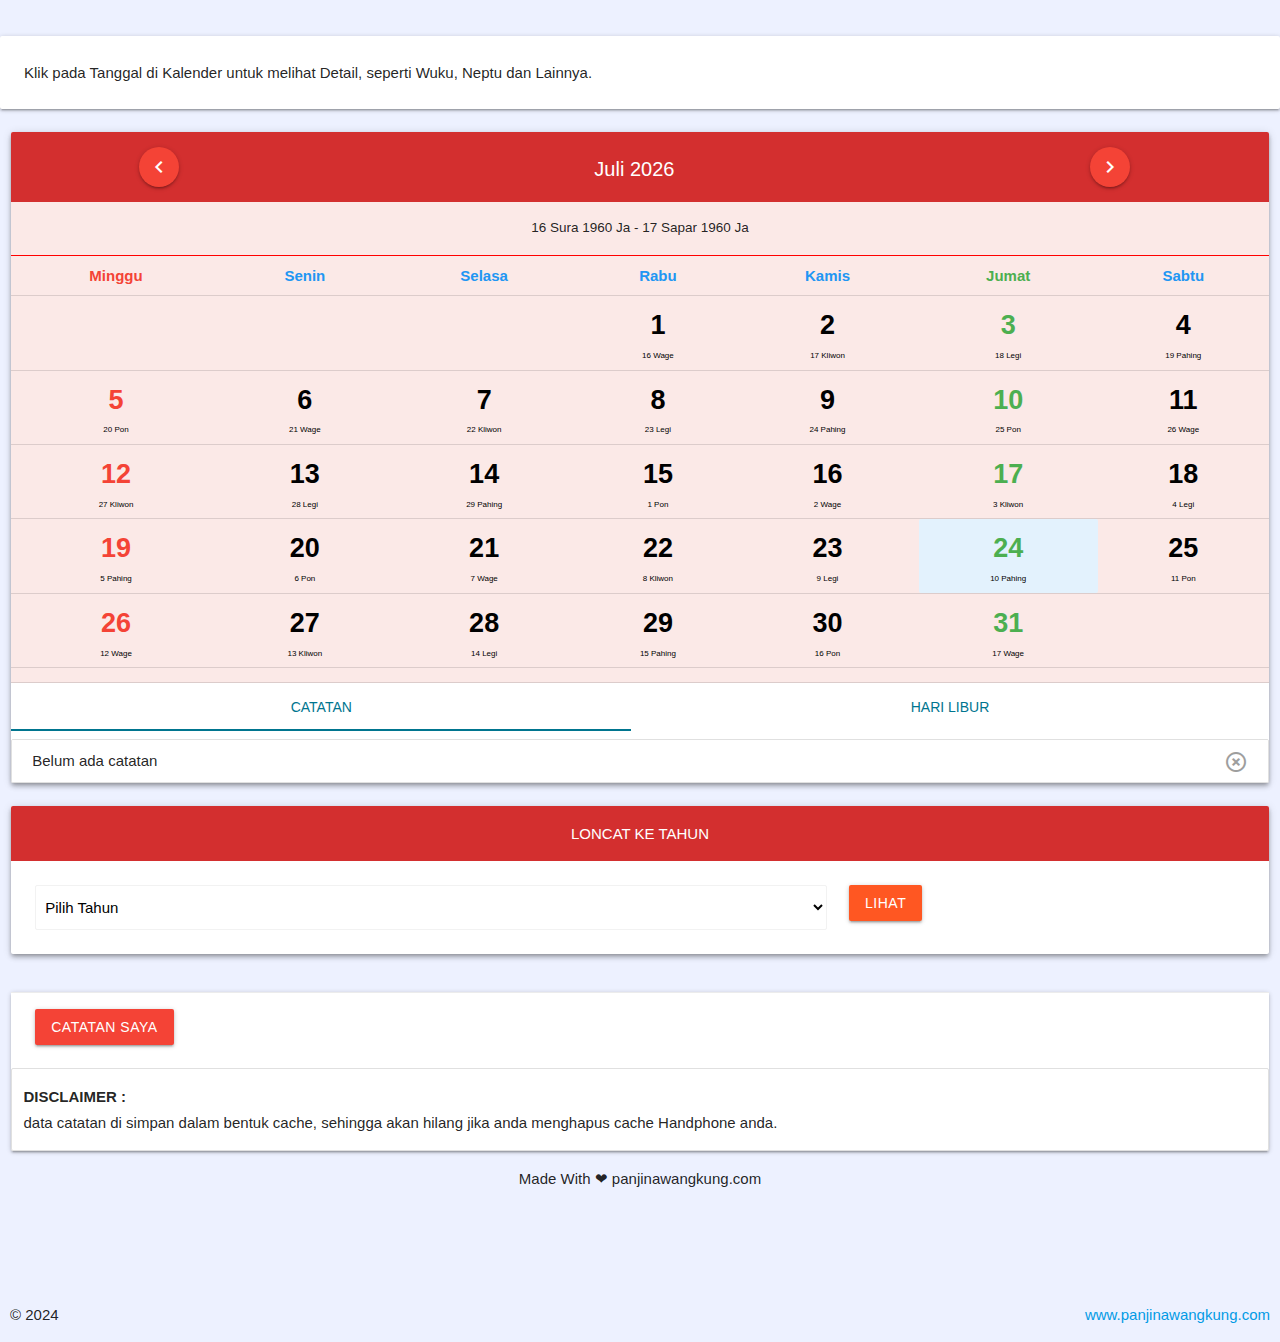
==== commit 1c296674: "Update index.html" ====
--- a/index.html
+++ b/index.html
@@ -15,7 +15,7 @@
 <meta property="og:locale" content="id">
 <meta property="og:type" content="website">
 <meta property="og:title" content="Kalender Jawa Terlengkap - Dina Pasaran, Neptu, Sasi, Tahun Masehi, Tahun Hijriyah lan Wuku">
-<meta property="og:url" content="https://tanggalan.jurnals.com/">
+<meta property="og:url" content="https://tanggalan.panjinawangkung.com/">
 <meta property="og:site_name" content="Kalender Jawa Online Terlengkap">
 <meta property="og:description" content="Kalender Jawa Online lengkap dengan Jam Digital, Dina Pasaran, Neptu, Sasi, Tahun Masehi, Tahun Hijriyah lan Wuku.">
 <meta content="Kalender Jawa" name="Author">
@@ -29,8 +29,8 @@
 <!-- Open Graph data -->
 <meta property="og:title" content="Kalender Jawa Online Lengkap dengan Wuku, Pasaran, Warsa , Neptu dan lain lain" />
 <meta property="og:type" content="article" />
-<meta property="og:url" content="https://tanggalan.jurnals.com/" />
-<meta property="og:image" content="https://tanggalan.jurnals.com/images/kalender-logo.png" />
+<meta property="og:url" content="https://tanggalan.panjinawangkung.com/" />
+<meta property="og:image" content="https://tanggalan.panjinawangkung.com/images/kalender-logo.png" />
 <meta content='237458626300302' property='fb:app_id'/>	
 <meta property="fb:admins" content="237458626300302" />
 <meta content='en_US' property='og:locale'/>
@@ -327,7 +327,7 @@
 				</div>
 			 <div class="collection">
             <div class="col"><p style="right-align"><b>DISCLAIMER :</b><br>
-			 data catatan di simpan dalam bentuk chache, sehingga akan hilang jika anda menghapus cache Handphone anda.
+			 data catatan di simpan dalam bentuk cache, sehingga akan hilang jika anda menghapus cache Handphone anda.
 				</p></div>
 			 </div>
 		 </div>
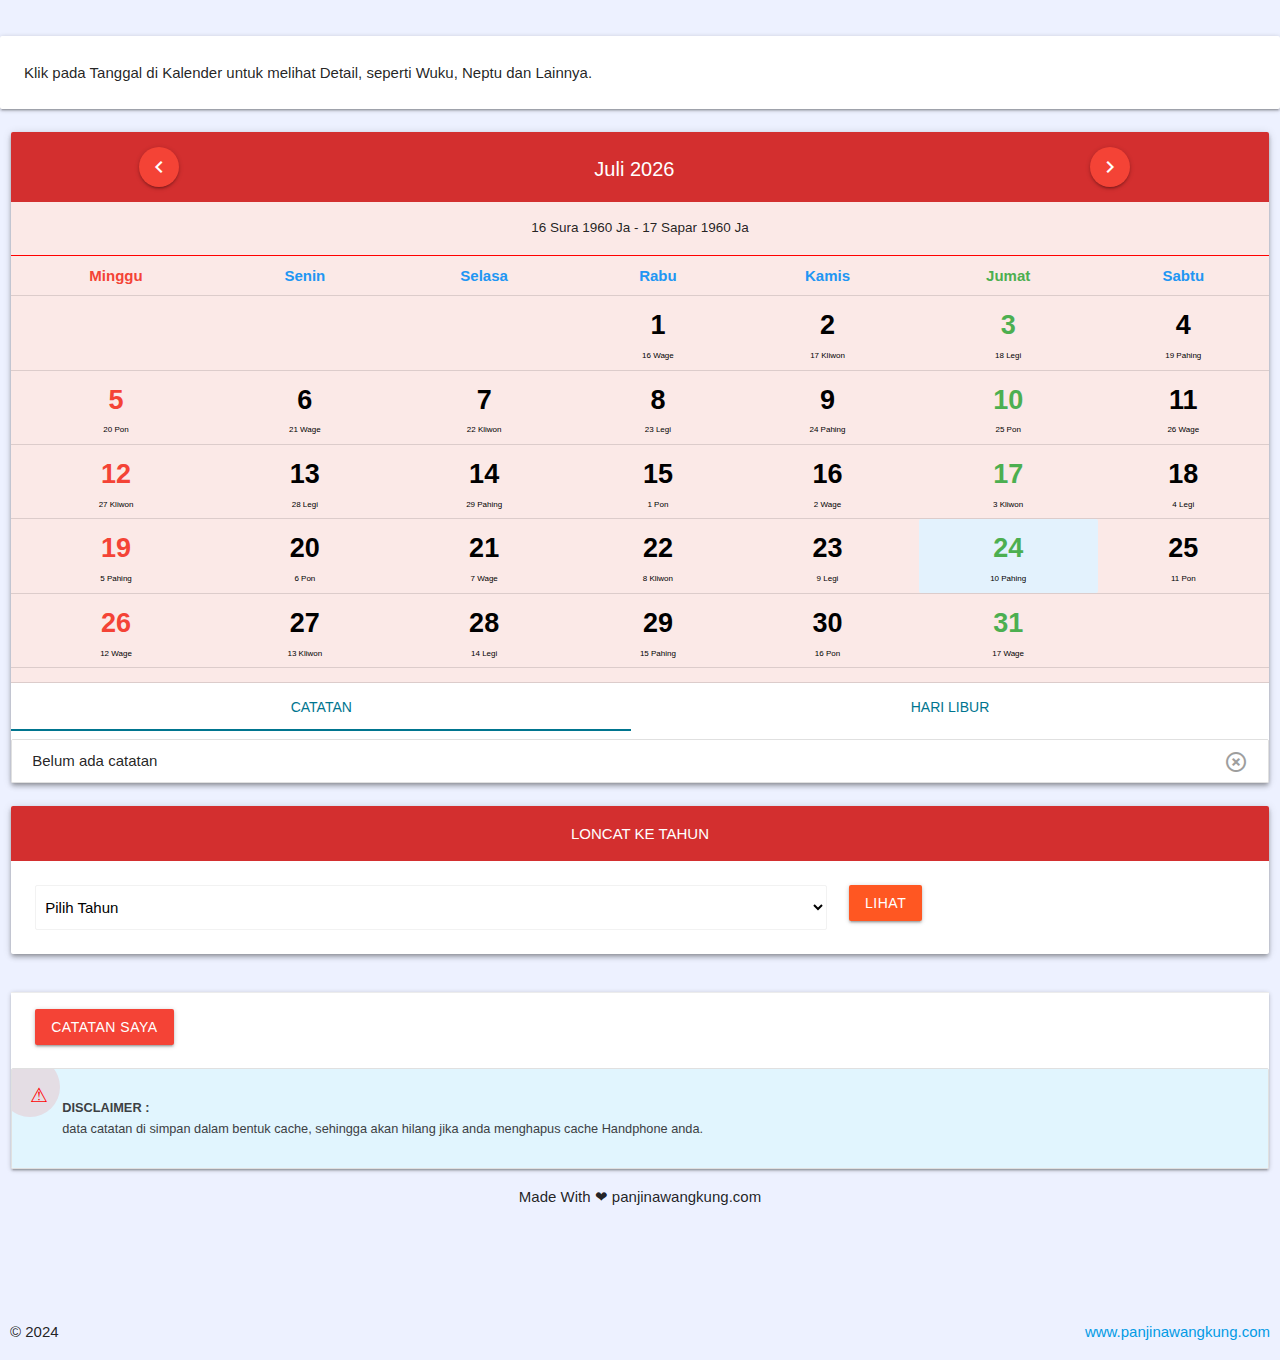
==== commit b3f4ebff: "Update index.html" ====
--- a/index.html
+++ b/index.html
@@ -307,7 +307,7 @@
 				<div class="card-content">
                     <div class="no-margin row">
 					<div class="col s8">
-						<select id='list-year' style='display:initial'>
+						<select id='list-year' style='display:initial; cursor: pointer;'>
 							<option value="" disabled selected>Pilih Tahun</option>
 						</select>
 					</div>
@@ -326,7 +326,7 @@
 					<a href="/catatan.html" class="xbtncatatan waves-effect waves-light btn red">CATATAN SAYA</a>
 				</div>
 			 <div class="collection">
-            <div class="col"><p style="right-align"><b>DISCLAIMER :</b><br>
+            <div class="alertinfo"><p style="right-align"><b>DISCLAIMER :</b><br>
 			 data catatan di simpan dalam bentuk cache, sehingga akan hilang jika anda menghapus cache Handphone anda.
 				</p></div>
 			 </div>
--- a/style/style.css
+++ b/style/style.css
@@ -78,3 +78,40 @@
     background-color: inherit;
     opacity: 1;
 }
+
+.alertinfo {
+	margin-top: 0px;
+    position: relative;
+    padding: 16px 20px 16px 50px;
+    background: #e1f5fe;
+    color: #3c4043;
+    font-size: .85rem;
+    font-family: var(--fontB);
+    line-height: 1.6em;
+    border-radius: 0px;
+    overflow: hidden
+}
+
+.alertinfo::before {
+    content: '';
+    width: 60px;
+    height: 60px;
+    background: #FF0B00;
+    display: block;
+    border-radius: 50%;
+    position: absolute;
+    top: -12px;
+    left: -12px;
+    opacity: .1
+}
+
+.alertinfo::after {
+    content: '\26A0';
+    position: absolute;
+    left: 18px;
+    top: 16px;
+    font-size: 20px;
+    min-width: 15px;
+    text-align: center;
+	color: red;
+}
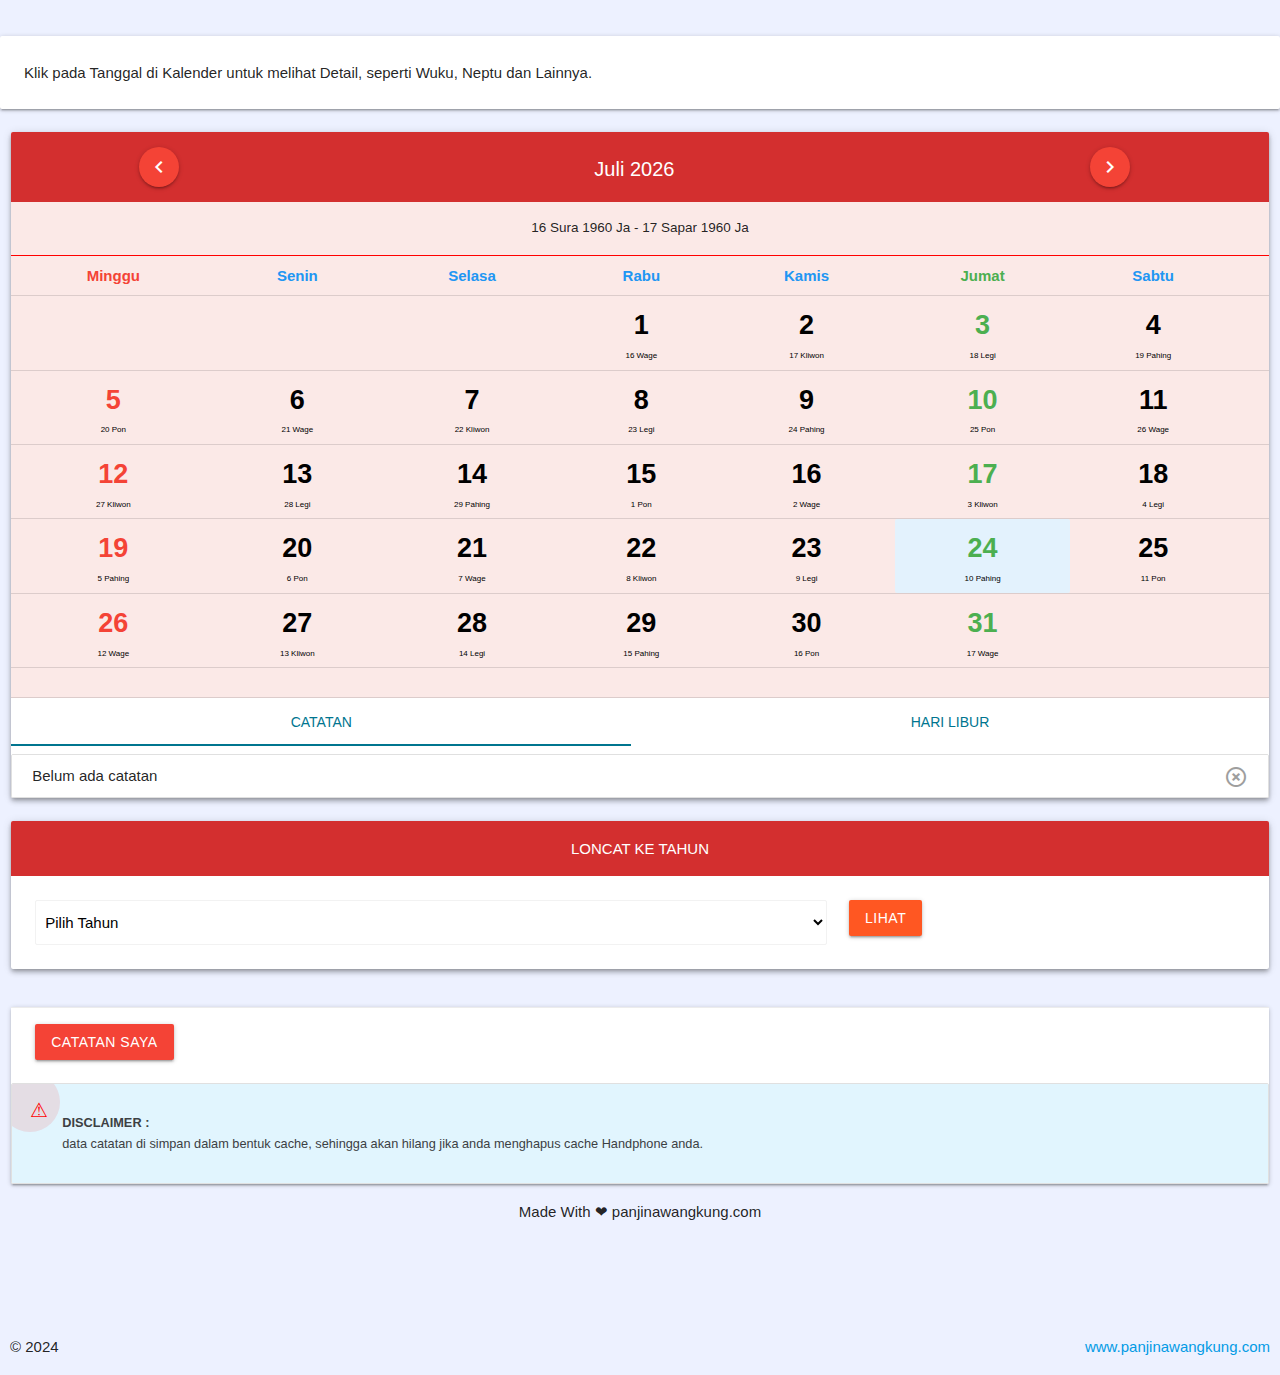
==== commit b1ca8bb1: "Update index.html" ====
--- a/index.html
+++ b/index.html
@@ -98,185 +98,65 @@
                                 <th class="day">Sabtu</th>
                             </tr>
                             <tr class="row-0">
-                                <td onclick='detail(this)' class="col-0">
-                                    <p class="m-date"></p>
-                                    <p class="h-date"></p><span class='det'></span>
-                                </td>
-                                <td onclick='detail(this)' class="col-1">
-                                    <p class="m-date"></p>
-                                    <p class="h-date"></p><span class='det'></span>
-                                </td>
-                                <td onclick='detail(this)' class="col-2">
-                                    <p class="m-date"></p>
-                                    <p class="h-date"></p><span class='det'></span>
-                                </td>
-                                <td onclick='detail(this)' class="col-3">
-                                    <p class="m-date"></p>
-                                    <p class="h-date"></p><span class='det'></span>
-                                </td>
-                                <td onclick='detail(this)' class="col-4">
-                                    <p class="m-date"></p>
-                                    <p class="h-date"></p><span class='det'></span>
-                                </td>
-                                <td onclick='detail(this)' class="col-5">
-                                    <p class="m-date"></p>
-                                    <p class="h-date"></p><span class='det'></span>
-                                </td>
-                                <td onclick='detail(this)' class="col-6">
-                                    <p class="m-date"></p>
-                                    <p class="h-date"></p><span class='det'></span>
-                                </td>
-                            </tr>
-                            <tr class="row-1">
-                                <td onclick='detail(this)' class="col-0">
-                                    <p class="m-date"></p>
-                                    <p class="h-date"></p><span class='det'></span>
-                                </td>
-                                <td onclick='detail(this)' class="col-1">
-                                    <p class="m-date"></p>
-                                    <p class="h-date"></p><span class='det'></span>
-                                </td>
-                                <td onclick='detail(this)' class="col-2">
-                                    <p class="m-date"></p>
-                                    <p class="h-date"></p><span class='det'></span>
-                                </td>
-                                <td onclick='detail(this)' class="col-3">
-                                    <p class="m-date"></p>
-                                    <p class="h-date"></p><span class='det'></span>
-                                </td>
-                                <td onclick='detail(this)' class="col-4">
-                                    <p class="m-date"></p>
-                                    <p class="h-date"></p><span class='det'></span>
-                                </td>
-                                <td onclick='detail(this)' class="col-5">
-                                    <p class="m-date"></p>
-                                    <p class="h-date"></p><span class='det'></span>
-                                </td>
-                                <td onclick='detail(this)' class="col-6">
-                                    <p class="m-date"></p>
-                                    <p class="h-date"></p><span class='det'></span>
-                                </td>
-                            </tr>
-                            <tr class="row-2">
-                                <td onclick='detail(this)' class="col-0">
-                                    <p class="m-date"></p>
-                                    <p class="h-date"></p><span class='det'></span>
-                                </td>
-                                <td onclick='detail(this)' class="col-1">
-                                    <p class="m-date"></p>
-                                    <p class="h-date"></p><span class='det'></span>
-                                </td>
-                                <td onclick='detail(this)' class="col-2">
-                                    <p class="m-date"></p>
-                                    <p class="h-date"></p><span class='det'></span>
-                                </td>
-                                <td onclick='detail(this)' class="col-3">
-                                    <p class="m-date"></p>
-                                    <p class="h-date"></p><span class='det'></span>
-                                </td>
-                                <td onclick='detail(this)' class="col-4">
-                                    <p class="m-date"></p>
-                                    <p class="h-date"></p><span class='det'></span>
-                                </td>
-                                <td onclick='detail(this)' class="col-5">
-                                    <p class="m-date"></p>
-                                    <p class="h-date"></p><span class='det'></span>
-                                </td>
-                                <td onclick='detail(this)' class="col-6">
-                                    <p class="m-date"></p>
-                                    <p class="h-date"></p><span class='det'></span>
-                                </td>
-                            </tr>
-                            <tr class="row-3">
-                                <td onclick='detail(this)' class="col-0">
-                                    <p class="m-date"></p>
-                                    <p class="h-date"></p><span class='det'></span>
-                                </td>
-                                <td onclick='detail(this)' class="col-1">
-                                    <p class="m-date"></p>
-                                    <p class="h-date"></p><span class='det'></span>
-                                </td>
-                                <td onclick='detail(this)' class="col-2">
-                                    <p class="m-date"></p>
-                                    <p class="h-date"></p><span class='det'></span>
-                                </td>
-                                <td onclick='detail(this)' class="col-3">
-                                    <p class="m-date"></p>
-                                    <p class="h-date"></p><span class='det'></span>
-                                </td>
-                                <td onclick='detail(this)' class="col-4">
-                                    <p class="m-date"></p>
-                                    <p class="h-date"></p><span class='det'></span>
-                                </td>
-                                <td onclick='detail(this)' class="col-5">
-                                    <p class="m-date"></p>
-                                    <p class="h-date"></p><span class='det'></span>
-                                </td>
-                                <td onclick='detail(this)' class="col-6">
-                                    <p class="m-date"></p>
-                                    <p class="h-date"></p><span class='det'></span>
-                                </td>
-                            </tr>
-                            <tr class="row-4">
-                                <td onclick='detail(this)' class="col-0">
-                                    <p class="m-date"></p>
-                                    <p class="h-date"></p><span class='det'></span>
-                                </td>
-                                <td onclick='detail(this)' class="col-1">
-                                    <p class="m-date"></p>
-                                    <p class="h-date"></p><span class='det'></span>
-                                </td>
-                                <td onclick='detail(this)' class="col-2">
-                                    <p class="m-date"></p>
-                                    <p class="h-date"></p><span class='det'></span>
-                                </td>
-                                <td onclick='detail(this)' class="col-3">
-                                    <p class="m-date"></p>
-                                    <p class="h-date"></p><span class='det'></span>
-                                </td>
-                                <td onclick='detail(this)' class="col-4">
-                                    <p class="m-date"></p>
-                                    <p class="h-date"></p><span class='det'></span>
-                                </td>
-                                <td onclick='detail(this)' class="col-5">
-                                    <p class="m-date"></p>
-                                    <p class="h-date"></p><span class='det'></span>
-                                </td>
-                                <td onclick='detail(this)' class="col-6">
-                                    <p class="m-date"></p>
-                                    <p class="h-date"></p><span class='det'></span>
-                                </td>
-                            </tr>
-                            <tr class="row-5">
-                                <td onclick='detail(this)' class="col-0">
-                                    <p class="m-date"></p>
-                                    <p class="h-date"></p><span class='det'></span>
-                                </td>
-                                <td onclick='detail(this)' class="col-1">
-                                    <p class="m-date"></p>
-                                    <p class="h-date"></p><span class='det'></span>
-                                </td>
-                                <td onclick='detail(this)' class="col-2">
-                                    <p class="m-date"></p>
-                                    <p class="h-date"></p><span class='det'></span>
-                                </td>
-                                <td onclick='detail(this)' class="col-3">
-                                    <p class="m-date"></p>
-                                    <p class="h-date"></p><span class='det'></span>
-                                </td>
-                                <td onclick='detail(this)' class="col-4">
-                                    <p class="m-date"></p>
-                                    <p class="h-date"></p><span class='det'></span>
-                                </td>
-                                <td onclick='detail(this)' class="col-5">
-                                    <p class="m-date"></p>
-                                    <p class="h-date"></p><span class='det'></span>
-                                </td>
-                                <td onclick='detail(this)' class="col-6">
-                                    <p class="m-date"></p>
-                                    <p class="h-date"></p><span class='det'></span>
-                                </td>
-                            </tr>
+<td onclick="detail(this)" class="col-0"><p class="m-date"></p><p class="h-date"></p><span class="det"></span></td>
+<td onclick="detail(this)" class="col-1"><p class="m-date"></p><p class="h-date"></p><span class="det"></span></td>
+<td onclick="detail(this)" class="col-2"><p class="m-date"></p><p class="h-date"></p><span class="det"></span></td>
+<td onclick="detail(this)" class="col-3"><p class="m-date"></p><p class="h-date"></p><span class="det"></span></td>
+<td onclick="detail(this)" class="col-4"><p class="m-date"></p><p class="h-date"></p><span class="det"></span></td>
+<td onclick="detail(this)" class="col-5"><p class="m-date"></p><p class="h-date"></p><span class="det"></span></td>
+<td onclick="detail(this)" class="col-6"><p class="m-date"></p><p class="h-date"></p><span class="det"></span></td>
+<td class="col-7"><p class="wk"></p></td>
+</tr>
+<tr class="row-1">
+<td onclick="detail(this)" class="col-0"><p class="m-date"></p><p class="h-date"></p><span class="det"></span></td>
+<td onclick="detail(this)" class="col-1"><p class="m-date"></p><p class="h-date"></p><span class="det"></span></td>
+<td onclick="detail(this)" class="col-2"><p class="m-date"></p><p class="h-date"></p><span class="det"></span></td>
+<td onclick="detail(this)" class="col-3"><p class="m-date"></p><p class="h-date"></p><span class="det"></span></td>
+<td onclick="detail(this)" class="col-4"><p class="m-date"></p><p class="h-date"></p><span class="det"></span></td>
+<td onclick="detail(this)" class="col-5"><p class="m-date"></p><p class="h-date"></p><span class="det"></span></td>
+<td onclick="detail(this)" class="col-6"><p class="m-date"></p><p class="h-date"></p><span class="det"></span></td>
+<td class="col-7"><p class="wk"></p></td>
+</tr>
+<tr class="row-2">
+<td onclick="detail(this)" class="col-0"><p class="m-date"></p><p class="h-date"></p><span class="det"></span></td>
+<td onclick="detail(this)" class="col-1"><p class="m-date"></p><p class="h-date"></p><span class="det"></span></td>
+<td onclick="detail(this)" class="col-2"><p class="m-date"></p><p class="h-date"></p><span class="det"></span></td>
+<td onclick="detail(this)" class="col-3"><p class="m-date"></p><p class="h-date"></p><span class="det"></span></td>
+<td onclick="detail(this)" class="col-4"><p class="m-date"></p><p class="h-date"></p><span class="det"></span></td>
+<td onclick="detail(this)" class="col-5"><p class="m-date"></p><p class="h-date"></p><span class="det"></span></td>
+<td onclick="detail(this)" class="col-6"><p class="m-date"></p><p class="h-date"></p><span class="det"></span></td>
+<td class="col-7"><p class="wk"></p></td>
+</tr>
+<tr class="row-3">
+<td onclick="detail(this)" class="col-0"><p class="m-date"></p><p class="h-date"></p><span class="det"></span></td>
+<td onclick="detail(this)" class="col-1"><p class="m-date"></p><p class="h-date"></p><span class="det"></span></td>
+<td onclick="detail(this)" class="col-2"><p class="m-date"></p><p class="h-date"></p><span class="det"></span></td>
+<td onclick="detail(this)" class="col-3"><p class="m-date"></p><p class="h-date"></p><span class="det"></span></td>
+<td onclick="detail(this)" class="col-4"><p class="m-date"></p><p class="h-date"></p><span class="det"></span></td>
+<td onclick="detail(this)" class="col-5"><p class="m-date"></p><p class="h-date"></p><span class="det"></span></td>
+<td onclick="detail(this)" class="col-6"><p class="m-date"></p><p class="h-date"></p><span class="det"></span></td>
+<td class="col-7"><p class="wk"></p></td>
+</tr>
+<tr class="row-4">
+<td onclick="detail(this)" class="col-0"><p class="m-date"></p><p class="h-date"></p><span class="det"></span></td>
+<td onclick="detail(this)" class="col-1"><p class="m-date"></p><p class="h-date"></p><span class="det"></span></td>
+<td onclick="detail(this)" class="col-2"><p class="m-date"></p><p class="h-date"></p><span class="det"></span></td>
+<td onclick="detail(this)" class="col-3"><p class="m-date"></p><p class="h-date"></p><span class="det"></span></td>
+<td onclick="detail(this)" class="col-4"><p class="m-date"></p><p class="h-date"></p><span class="det"></span></td>
+<td onclick="detail(this)" class="col-5"><p class="m-date"></p><p class="h-date"></p><span class="det"></span></td>
+<td onclick="detail(this)" class="col-6"><p class="m-date"></p><p class="h-date"></p><span class="det"></span></td>
+<td class="col-7"><p class="wk"></p></td>
+</tr>
+<tr class="row-5">
+<td onclick="detail(this)" class="col-0"><p class="m-date"></p><p class="h-date"></p><span class="det"></span></td>
+<td onclick="detail(this)" class="col-1"><p class="m-date"></p><p class="h-date"></p><span class="det"></span></td>
+<td onclick="detail(this)" class="col-2"><p class="m-date"></p><p class="h-date"></p><span class="det"></span></td>
+<td onclick="detail(this)" class="col-3"><p class="m-date"></p><p class="h-date"></p><span class="det"></span></td>
+<td onclick="detail(this)" class="col-4"><p class="m-date"></p><p class="h-date"></p><span class="det"></span></td>
+<td onclick="detail(this)" class="col-5"><p class="m-date"></p><p class="h-date"></p><span class="det"></span></td>
+<td onclick="detail(this)" class="col-6"><p class="m-date"></p><p class="h-date"></p><span class="det"></span></td>
+<td class="col-7"><p class="wk"></p></td>
+</tr>
                         </tbody>
                     </table>
                 </div>
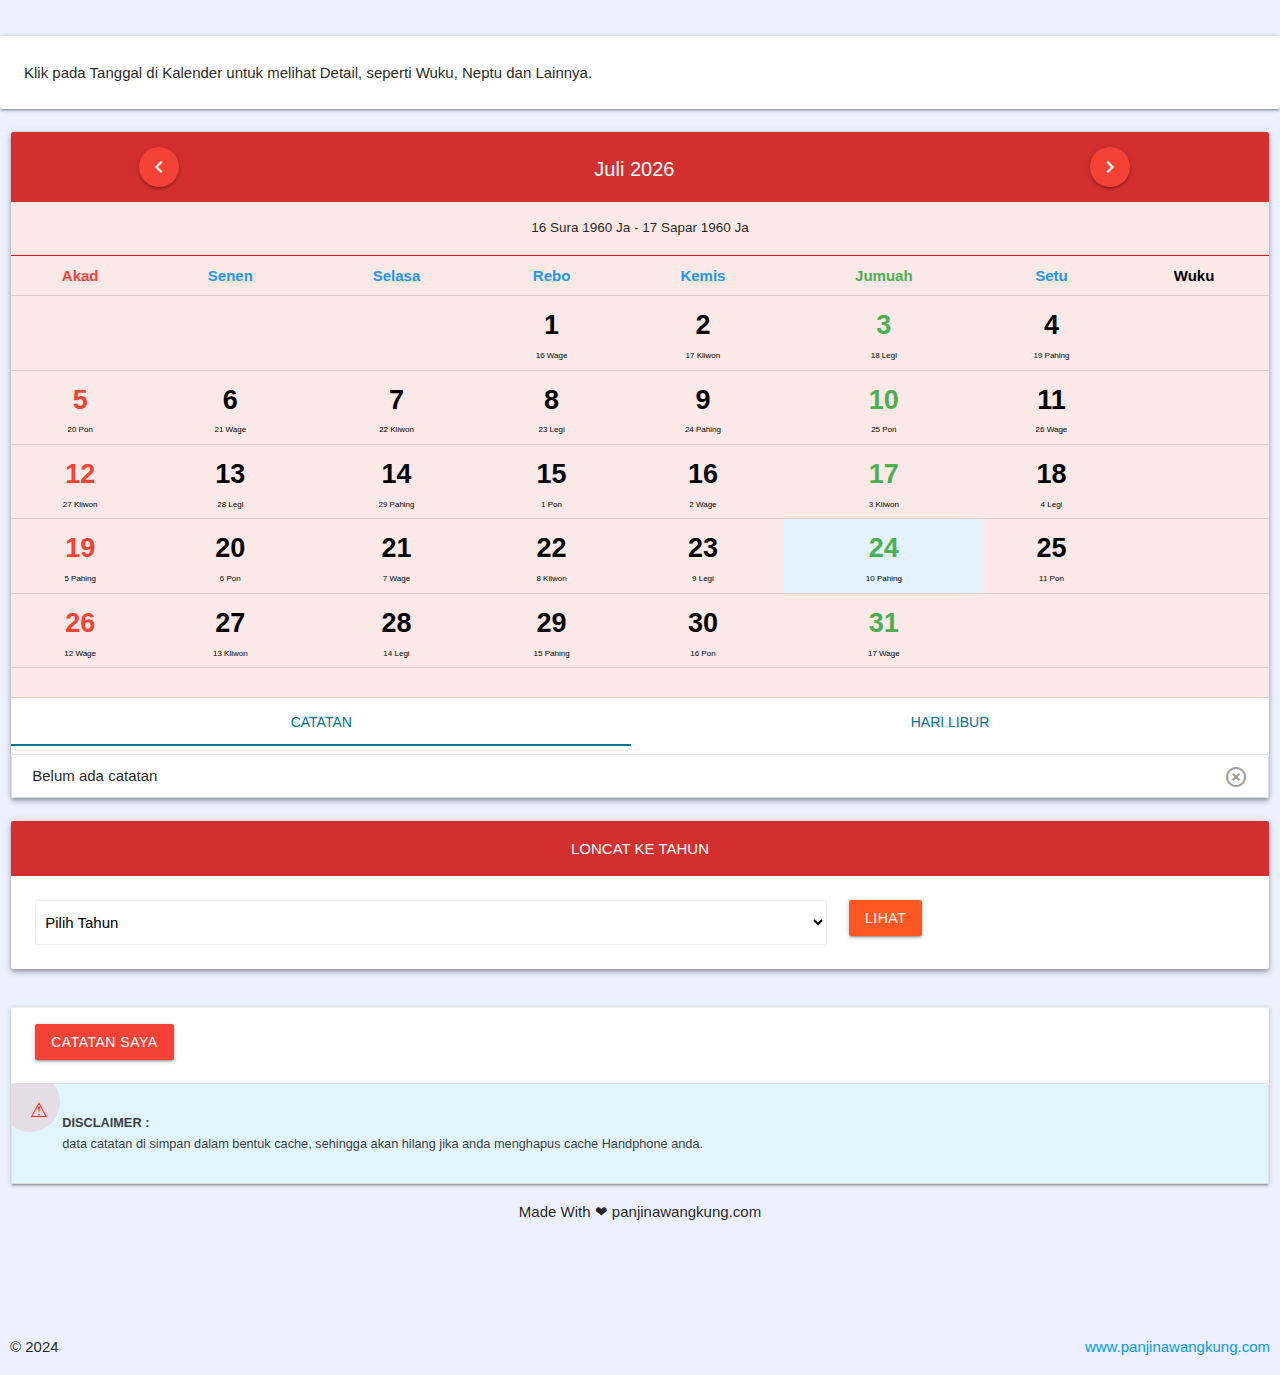
==== commit b6c773b6: "Update index.html" ====
--- a/index.html
+++ b/index.html
@@ -89,14 +89,15 @@
                     <table class="cal_table tbl-hijr deep-orange lighten-5" border='1'>
                         <tbody>
                             <tr class="row-days">
-                                <th class="day" style="color: #f44336;">Minggu</th>
-                                <th class="day">Senin</th>
-                                <th class="day">Selasa</th>
-                                <th class="day">Rabu</th>
-                                <th class="day">Kamis</th>
-                                <th class="day" style="color: #4caf50;">Jumat</th>
-                                <th class="day">Sabtu</th>
-                            </tr>
+<th class="day" style="color: #f44336;">Akad</th>
+<th class="day">Senen</th>
+<th class="day">Selasa</th>
+<th class="day">Rebo</th>
+<th class="day">Kemis</th>
+<th class="day" style="color: #4caf50;">Jumuah</th>
+<th class="day">Setu</th>
+<th class="wuku">Wuku</th>
+</tr>
                             <tr class="row-0">
 <td onclick="detail(this)" class="col-0"><p class="m-date"></p><p class="h-date"></p><span class="det"></span></td>
 <td onclick="detail(this)" class="col-1"><p class="m-date"></p><p class="h-date"></p><span class="det"></span></td>
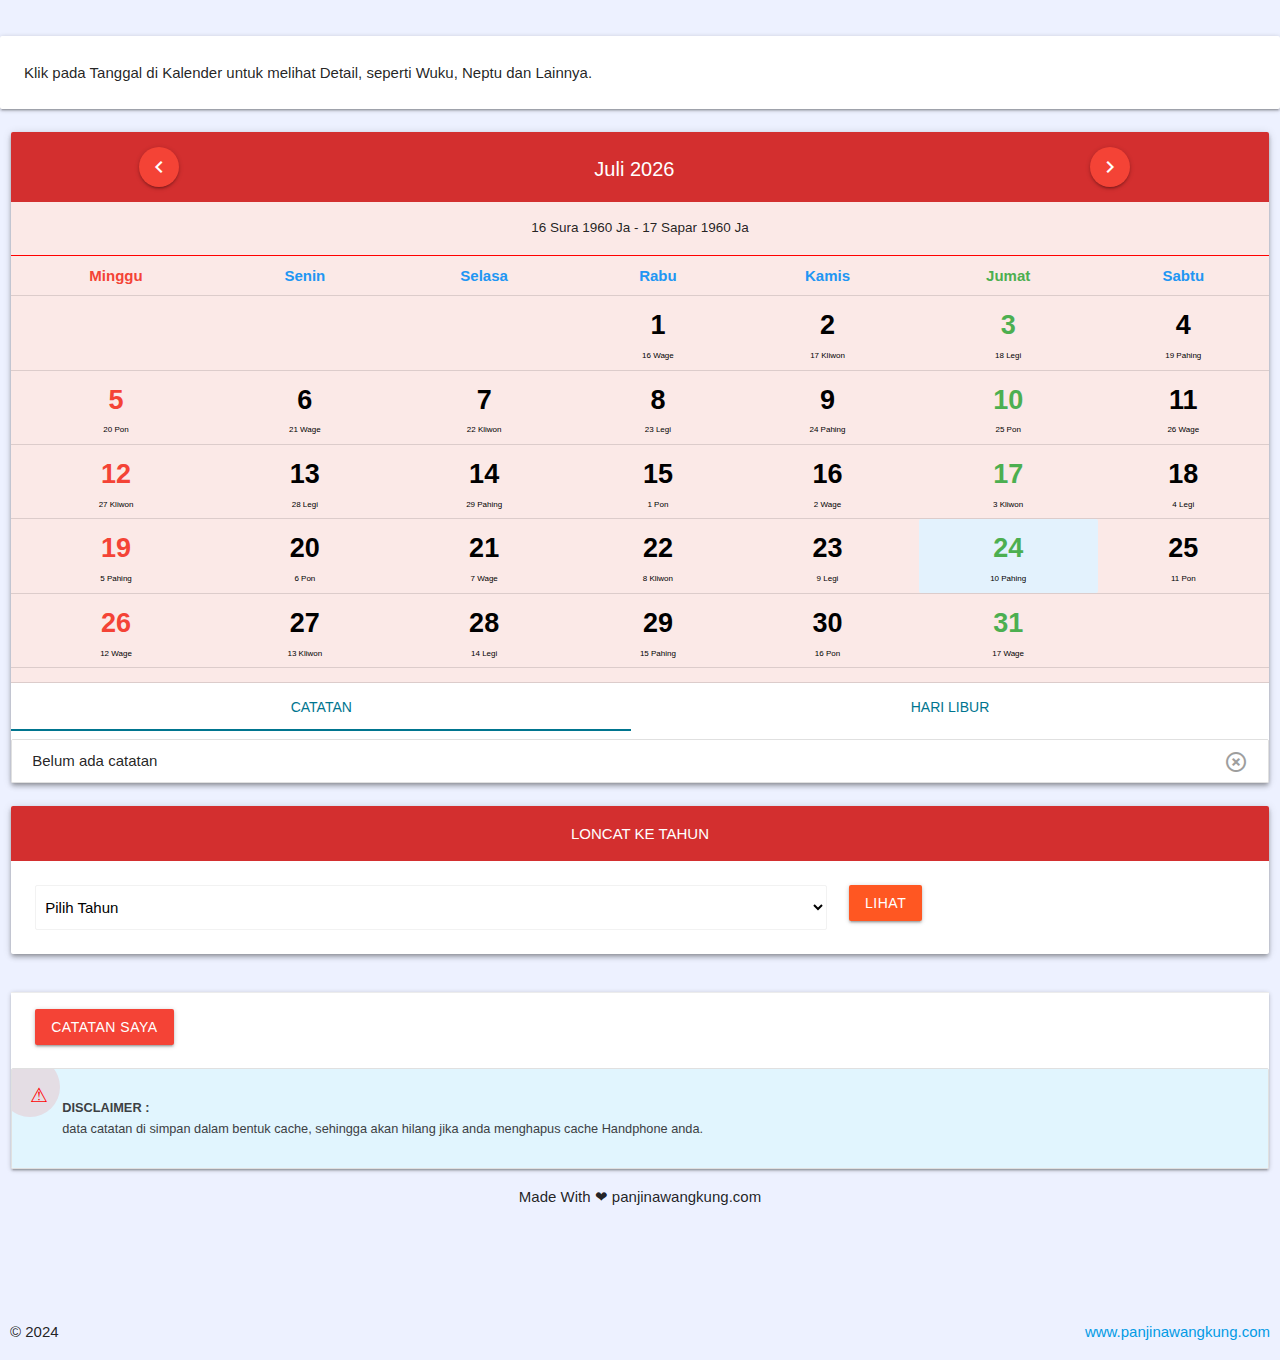
==== commit 1a21cd8e: "Update index.html" ====
--- a/index.html
+++ b/index.html
@@ -88,76 +88,195 @@
                     <div id='setbulan' class='deep-orange lighten-5'></div>
                     <table class="cal_table tbl-hijr deep-orange lighten-5" border='1'>
                         <tbody>
-                            <tr class="row-days">
-<th class="day" style="color: #f44336;">Akad</th>
-<th class="day">Senen</th>
-<th class="day">Selasa</th>
-<th class="day">Rebo</th>
-<th class="day">Kemis</th>
-<th class="day" style="color: #4caf50;">Jumuah</th>
-<th class="day">Setu</th>
-<th class="wuku">Wuku</th>
-</tr>
+                           <tr class="row-days">
+                                <th class="day" style="color: #f44336;">Minggu</th>
+                                <th class="day">Senin</th>
+                                <th class="day">Selasa</th>
+                                <th class="day">Rabu</th>
+                                <th class="day">Kamis</th>
+                                <th class="day" style="color: #4caf50;">Jumat</th>
+                                <th class="day">Sabtu</th>
+                            </tr>
                             <tr class="row-0">
-<td onclick="detail(this)" class="col-0"><p class="m-date"></p><p class="h-date"></p><span class="det"></span></td>
-<td onclick="detail(this)" class="col-1"><p class="m-date"></p><p class="h-date"></p><span class="det"></span></td>
-<td onclick="detail(this)" class="col-2"><p class="m-date"></p><p class="h-date"></p><span class="det"></span></td>
-<td onclick="detail(this)" class="col-3"><p class="m-date"></p><p class="h-date"></p><span class="det"></span></td>
-<td onclick="detail(this)" class="col-4"><p class="m-date"></p><p class="h-date"></p><span class="det"></span></td>
-<td onclick="detail(this)" class="col-5"><p class="m-date"></p><p class="h-date"></p><span class="det"></span></td>
-<td onclick="detail(this)" class="col-6"><p class="m-date"></p><p class="h-date"></p><span class="det"></span></td>
-<td class="col-7"><p class="wk"></p></td>
-</tr>
-<tr class="row-1">
-<td onclick="detail(this)" class="col-0"><p class="m-date"></p><p class="h-date"></p><span class="det"></span></td>
-<td onclick="detail(this)" class="col-1"><p class="m-date"></p><p class="h-date"></p><span class="det"></span></td>
-<td onclick="detail(this)" class="col-2"><p class="m-date"></p><p class="h-date"></p><span class="det"></span></td>
-<td onclick="detail(this)" class="col-3"><p class="m-date"></p><p class="h-date"></p><span class="det"></span></td>
-<td onclick="detail(this)" class="col-4"><p class="m-date"></p><p class="h-date"></p><span class="det"></span></td>
-<td onclick="detail(this)" class="col-5"><p class="m-date"></p><p class="h-date"></p><span class="det"></span></td>
-<td onclick="detail(this)" class="col-6"><p class="m-date"></p><p class="h-date"></p><span class="det"></span></td>
-<td class="col-7"><p class="wk"></p></td>
-</tr>
-<tr class="row-2">
-<td onclick="detail(this)" class="col-0"><p class="m-date"></p><p class="h-date"></p><span class="det"></span></td>
-<td onclick="detail(this)" class="col-1"><p class="m-date"></p><p class="h-date"></p><span class="det"></span></td>
-<td onclick="detail(this)" class="col-2"><p class="m-date"></p><p class="h-date"></p><span class="det"></span></td>
-<td onclick="detail(this)" class="col-3"><p class="m-date"></p><p class="h-date"></p><span class="det"></span></td>
-<td onclick="detail(this)" class="col-4"><p class="m-date"></p><p class="h-date"></p><span class="det"></span></td>
-<td onclick="detail(this)" class="col-5"><p class="m-date"></p><p class="h-date"></p><span class="det"></span></td>
-<td onclick="detail(this)" class="col-6"><p class="m-date"></p><p class="h-date"></p><span class="det"></span></td>
-<td class="col-7"><p class="wk"></p></td>
-</tr>
-<tr class="row-3">
-<td onclick="detail(this)" class="col-0"><p class="m-date"></p><p class="h-date"></p><span class="det"></span></td>
-<td onclick="detail(this)" class="col-1"><p class="m-date"></p><p class="h-date"></p><span class="det"></span></td>
-<td onclick="detail(this)" class="col-2"><p class="m-date"></p><p class="h-date"></p><span class="det"></span></td>
-<td onclick="detail(this)" class="col-3"><p class="m-date"></p><p class="h-date"></p><span class="det"></span></td>
-<td onclick="detail(this)" class="col-4"><p class="m-date"></p><p class="h-date"></p><span class="det"></span></td>
-<td onclick="detail(this)" class="col-5"><p class="m-date"></p><p class="h-date"></p><span class="det"></span></td>
-<td onclick="detail(this)" class="col-6"><p class="m-date"></p><p class="h-date"></p><span class="det"></span></td>
-<td class="col-7"><p class="wk"></p></td>
-</tr>
-<tr class="row-4">
-<td onclick="detail(this)" class="col-0"><p class="m-date"></p><p class="h-date"></p><span class="det"></span></td>
-<td onclick="detail(this)" class="col-1"><p class="m-date"></p><p class="h-date"></p><span class="det"></span></td>
-<td onclick="detail(this)" class="col-2"><p class="m-date"></p><p class="h-date"></p><span class="det"></span></td>
-<td onclick="detail(this)" class="col-3"><p class="m-date"></p><p class="h-date"></p><span class="det"></span></td>
-<td onclick="detail(this)" class="col-4"><p class="m-date"></p><p class="h-date"></p><span class="det"></span></td>
-<td onclick="detail(this)" class="col-5"><p class="m-date"></p><p class="h-date"></p><span class="det"></span></td>
-<td onclick="detail(this)" class="col-6"><p class="m-date"></p><p class="h-date"></p><span class="det"></span></td>
-<td class="col-7"><p class="wk"></p></td>
-</tr>
-<tr class="row-5">
-<td onclick="detail(this)" class="col-0"><p class="m-date"></p><p class="h-date"></p><span class="det"></span></td>
-<td onclick="detail(this)" class="col-1"><p class="m-date"></p><p class="h-date"></p><span class="det"></span></td>
-<td onclick="detail(this)" class="col-2"><p class="m-date"></p><p class="h-date"></p><span class="det"></span></td>
-<td onclick="detail(this)" class="col-3"><p class="m-date"></p><p class="h-date"></p><span class="det"></span></td>
-<td onclick="detail(this)" class="col-4"><p class="m-date"></p><p class="h-date"></p><span class="det"></span></td>
-<td onclick="detail(this)" class="col-5"><p class="m-date"></p><p class="h-date"></p><span class="det"></span></td>
-<td onclick="detail(this)" class="col-6"><p class="m-date"></p><p class="h-date"></p><span class="det"></span></td>
-<td class="col-7"><p class="wk"></p></td>
-</tr>
+                                <td onclick='detail(this)' class="col-0">
+                                    <p class="m-date"></p>
+                                    <p class="h-date"></p><span class='det'></span>
+                                </td>
+                                <td onclick='detail(this)' class="col-1">
+                                    <p class="m-date"></p>
+                                    <p class="h-date"></p><span class='det'></span>
+                                </td>
+                                <td onclick='detail(this)' class="col-2">
+                                    <p class="m-date"></p>
+                                    <p class="h-date"></p><span class='det'></span>
+                                </td>
+                                <td onclick='detail(this)' class="col-3">
+                                    <p class="m-date"></p>
+                                    <p class="h-date"></p><span class='det'></span>
+                                </td>
+                                <td onclick='detail(this)' class="col-4">
+                                    <p class="m-date"></p>
+                                    <p class="h-date"></p><span class='det'></span>
+                                </td>
+                                <td onclick='detail(this)' class="col-5">
+                                    <p class="m-date"></p>
+                                    <p class="h-date"></p><span class='det'></span>
+                                </td>
+                                <td onclick='detail(this)' class="col-6">
+                                    <p class="m-date"></p>
+                                    <p class="h-date"></p><span class='det'></span>
+                                </td>
+                            </tr>
+                            <tr class="row-1">
+                                <td onclick='detail(this)' class="col-0">
+                                    <p class="m-date"></p>
+                                    <p class="h-date"></p><span class='det'></span>
+                                </td>
+                                <td onclick='detail(this)' class="col-1">
+                                    <p class="m-date"></p>
+                                    <p class="h-date"></p><span class='det'></span>
+                                </td>
+                                <td onclick='detail(this)' class="col-2">
+                                    <p class="m-date"></p>
+                                    <p class="h-date"></p><span class='det'></span>
+                                </td>
+                                <td onclick='detail(this)' class="col-3">
+                                    <p class="m-date"></p>
+                                    <p class="h-date"></p><span class='det'></span>
+                                </td>
+                                <td onclick='detail(this)' class="col-4">
+                                    <p class="m-date"></p>
+                                    <p class="h-date"></p><span class='det'></span>
+                                </td>
+                                <td onclick='detail(this)' class="col-5">
+                                    <p class="m-date"></p>
+                                    <p class="h-date"></p><span class='det'></span>
+                                </td>
+                                <td onclick='detail(this)' class="col-6">
+                                    <p class="m-date"></p>
+                                    <p class="h-date"></p><span class='det'></span>
+                                </td>
+                            </tr>
+                            <tr class="row-2">
+                                <td onclick='detail(this)' class="col-0">
+                                    <p class="m-date"></p>
+                                    <p class="h-date"></p><span class='det'></span>
+                                </td>
+                                <td onclick='detail(this)' class="col-1">
+                                    <p class="m-date"></p>
+                                    <p class="h-date"></p><span class='det'></span>
+                                </td>
+                                <td onclick='detail(this)' class="col-2">
+                                    <p class="m-date"></p>
+                                    <p class="h-date"></p><span class='det'></span>
+                                </td>
+                                <td onclick='detail(this)' class="col-3">
+                                    <p class="m-date"></p>
+                                    <p class="h-date"></p><span class='det'></span>
+                                </td>
+                                <td onclick='detail(this)' class="col-4">
+                                    <p class="m-date"></p>
+                                    <p class="h-date"></p><span class='det'></span>
+                                </td>
+                                <td onclick='detail(this)' class="col-5">
+                                    <p class="m-date"></p>
+                                    <p class="h-date"></p><span class='det'></span>
+                                </td>
+                                <td onclick='detail(this)' class="col-6">
+                                    <p class="m-date"></p>
+                                    <p class="h-date"></p><span class='det'></span>
+                                </td>
+                            </tr>
+                            <tr class="row-3">
+                                <td onclick='detail(this)' class="col-0">
+                                    <p class="m-date"></p>
+                                    <p class="h-date"></p><span class='det'></span>
+                                </td>
+                                <td onclick='detail(this)' class="col-1">
+                                    <p class="m-date"></p>
+                                    <p class="h-date"></p><span class='det'></span>
+                                </td>
+                                <td onclick='detail(this)' class="col-2">
+                                    <p class="m-date"></p>
+                                    <p class="h-date"></p><span class='det'></span>
+                                </td>
+                                <td onclick='detail(this)' class="col-3">
+                                    <p class="m-date"></p>
+                                    <p class="h-date"></p><span class='det'></span>
+                                </td>
+                                <td onclick='detail(this)' class="col-4">
+                                    <p class="m-date"></p>
+                                    <p class="h-date"></p><span class='det'></span>
+                                </td>
+                                <td onclick='detail(this)' class="col-5">
+                                    <p class="m-date"></p>
+                                    <p class="h-date"></p><span class='det'></span>
+                                </td>
+                                <td onclick='detail(this)' class="col-6">
+                                    <p class="m-date"></p>
+                                    <p class="h-date"></p><span class='det'></span>
+                                </td>
+                            </tr>
+                            <tr class="row-4">
+                                <td onclick='detail(this)' class="col-0">
+                                    <p class="m-date"></p>
+                                    <p class="h-date"></p><span class='det'></span>
+                                </td>
+                                <td onclick='detail(this)' class="col-1">
+                                    <p class="m-date"></p>
+                                    <p class="h-date"></p><span class='det'></span>
+                                </td>
+                                <td onclick='detail(this)' class="col-2">
+                                    <p class="m-date"></p>
+                                    <p class="h-date"></p><span class='det'></span>
+                                </td>
+                                <td onclick='detail(this)' class="col-3">
+                                    <p class="m-date"></p>
+                                    <p class="h-date"></p><span class='det'></span>
+                                </td>
+                                <td onclick='detail(this)' class="col-4">
+                                    <p class="m-date"></p>
+                                    <p class="h-date"></p><span class='det'></span>
+                                </td>
+                                <td onclick='detail(this)' class="col-5">
+                                    <p class="m-date"></p>
+                                    <p class="h-date"></p><span class='det'></span>
+                                </td>
+                                <td onclick='detail(this)' class="col-6">
+                                    <p class="m-date"></p>
+                                    <p class="h-date"></p><span class='det'></span>
+                                </td>
+                            </tr>
+                            <tr class="row-5">
+                                <td onclick='detail(this)' class="col-0">
+                                    <p class="m-date"></p>
+                                    <p class="h-date"></p><span class='det'></span>
+                                </td>
+                                <td onclick='detail(this)' class="col-1">
+                                    <p class="m-date"></p>
+                                    <p class="h-date"></p><span class='det'></span>
+                                </td>
+                                <td onclick='detail(this)' class="col-2">
+                                    <p class="m-date"></p>
+                                    <p class="h-date"></p><span class='det'></span>
+                                </td>
+                                <td onclick='detail(this)' class="col-3">
+                                    <p class="m-date"></p>
+                                    <p class="h-date"></p><span class='det'></span>
+                                </td>
+                                <td onclick='detail(this)' class="col-4">
+                                    <p class="m-date"></p>
+                                    <p class="h-date"></p><span class='det'></span>
+                                </td>
+                                <td onclick='detail(this)' class="col-5">
+                                    <p class="m-date"></p>
+                                    <p class="h-date"></p><span class='det'></span>
+                                </td>
+                                <td onclick='detail(this)' class="col-6">
+                                    <p class="m-date"></p>
+                                    <p class="h-date"></p><span class='det'></span>
+                                </td>
+                            </tr>
                         </tbody>
                     </table>
                 </div>
